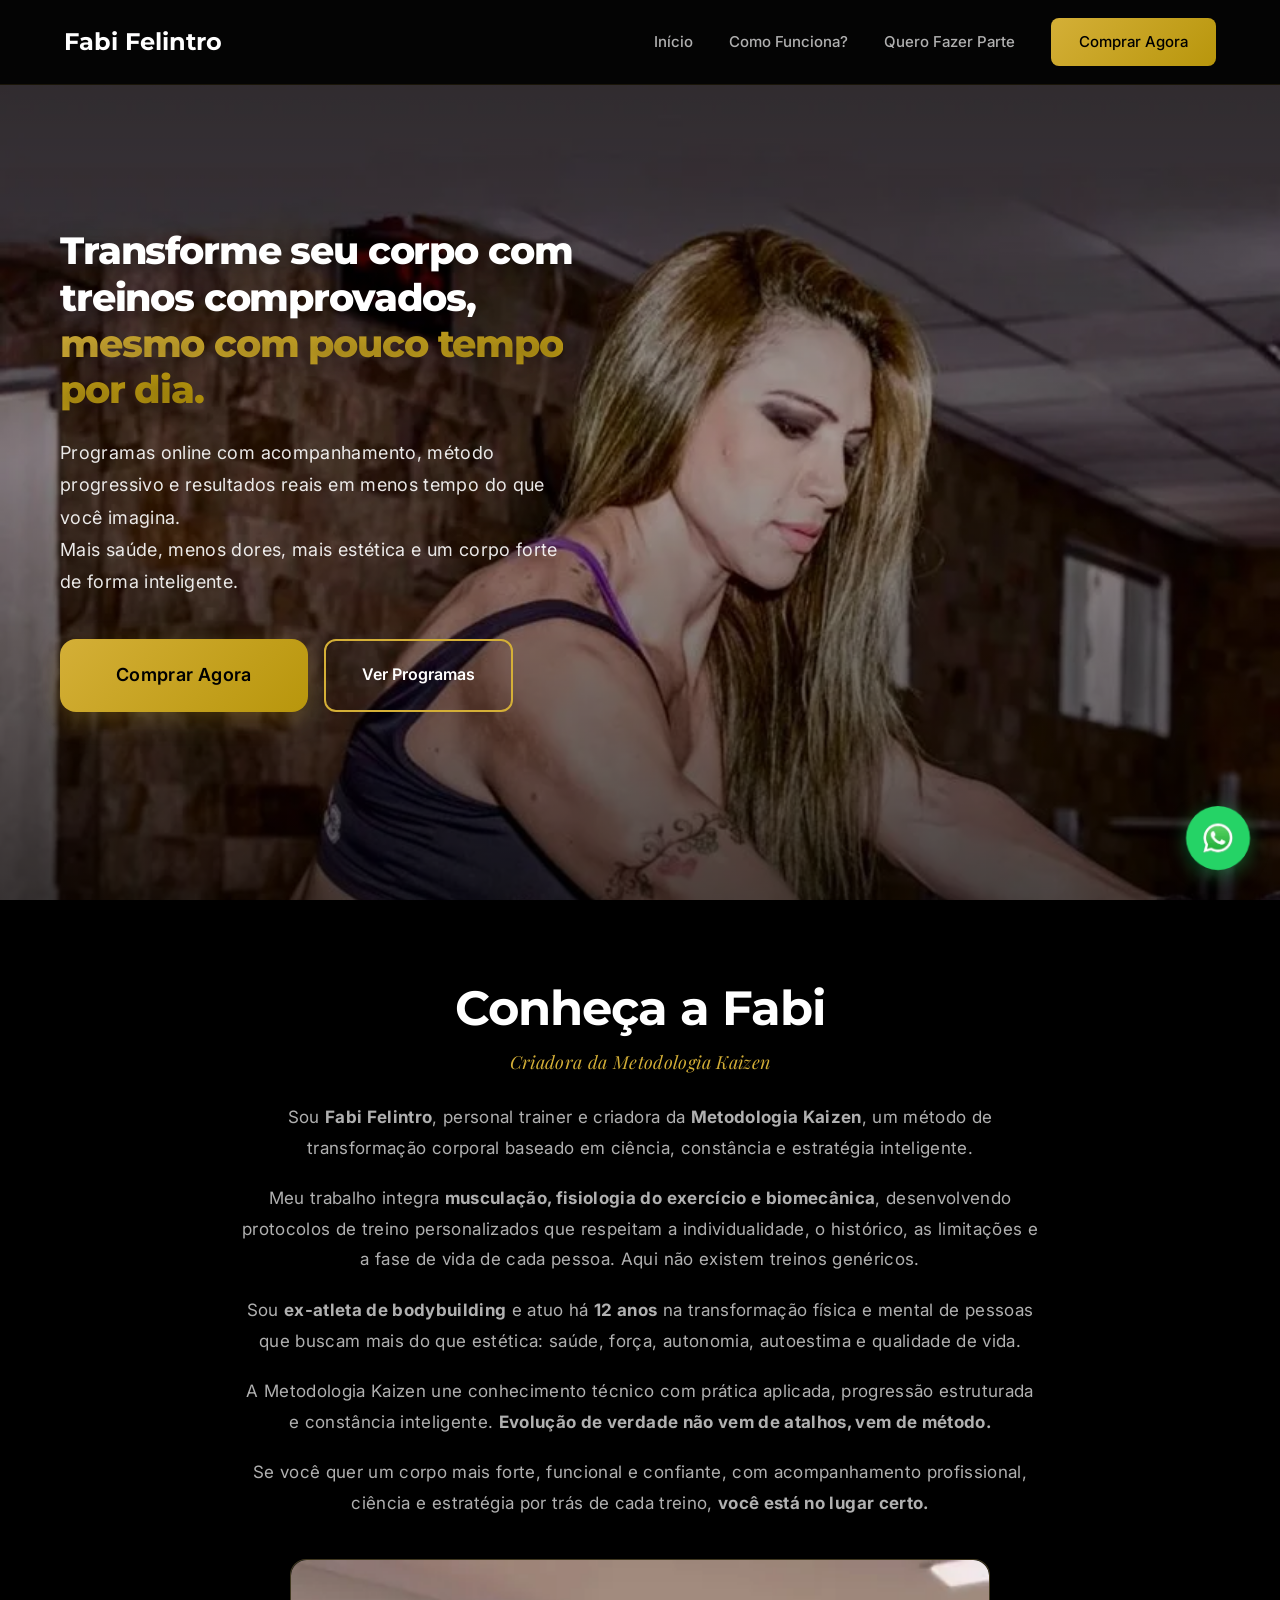
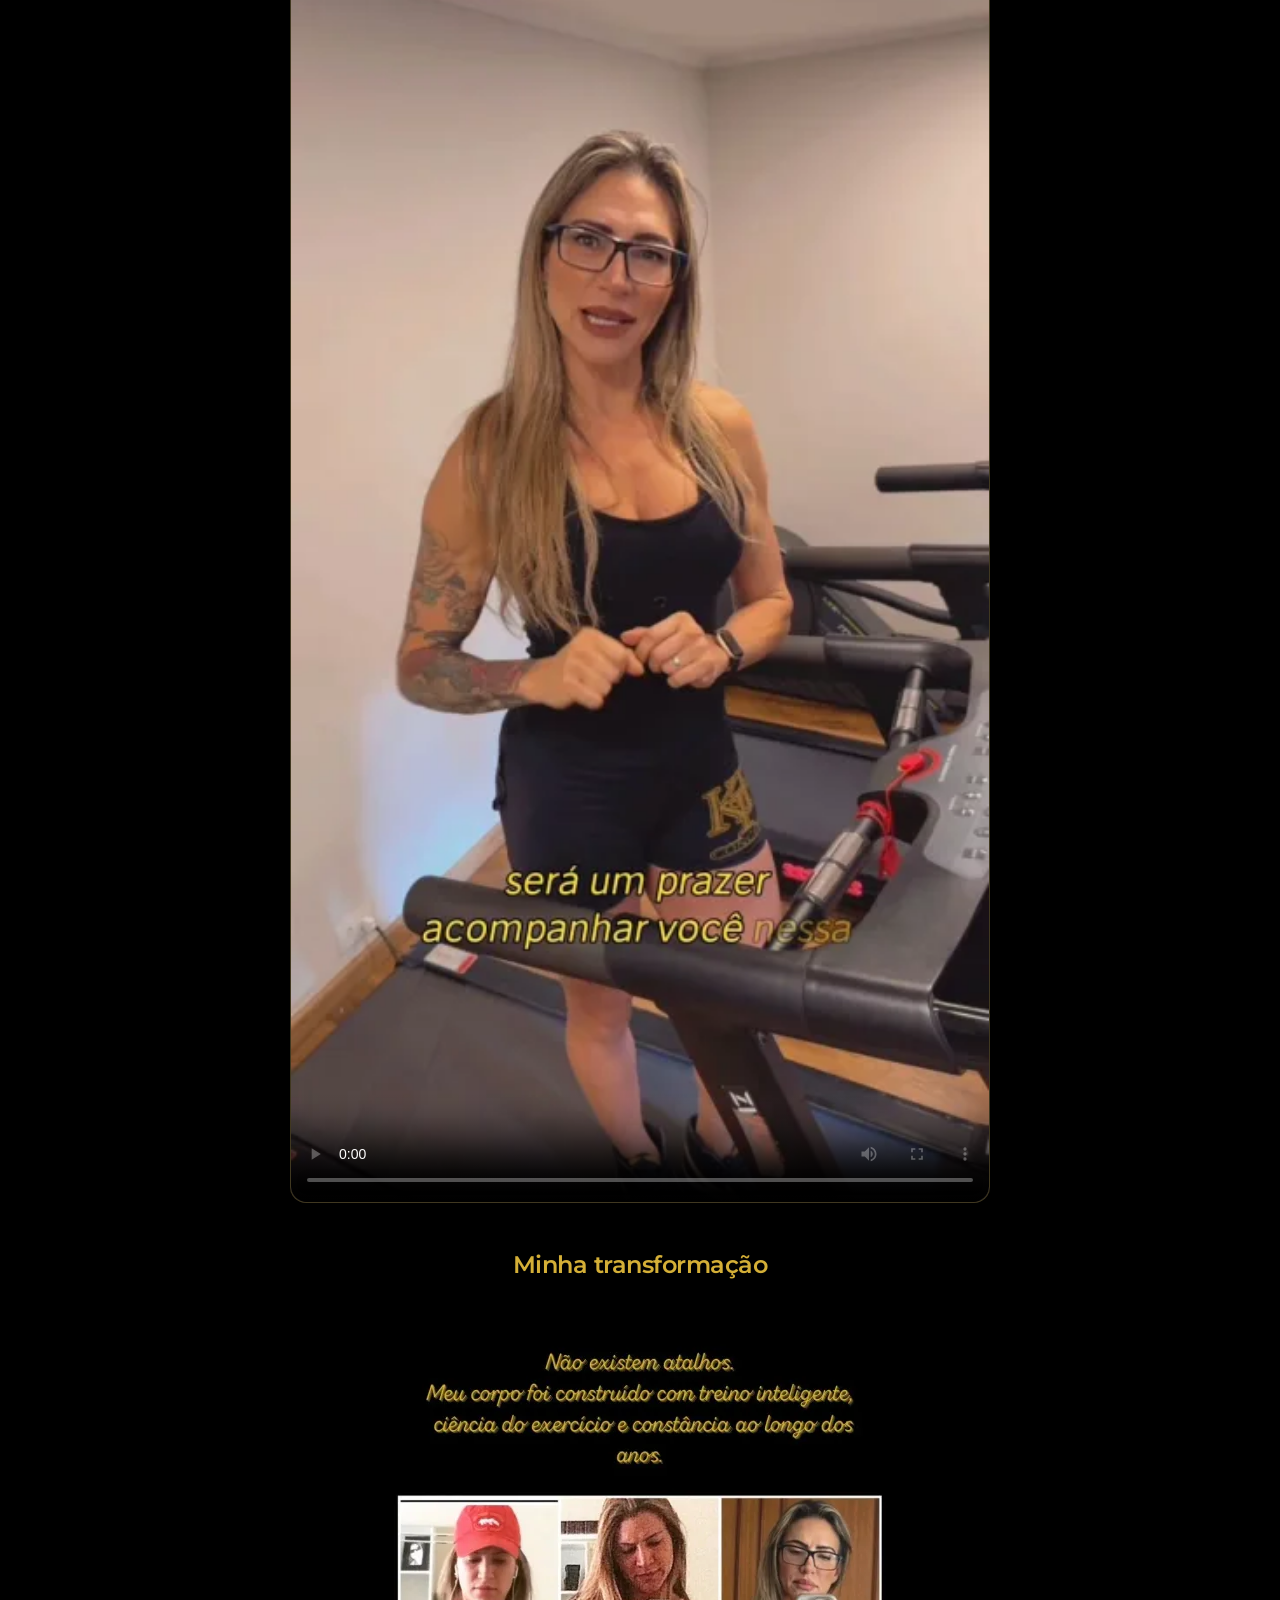
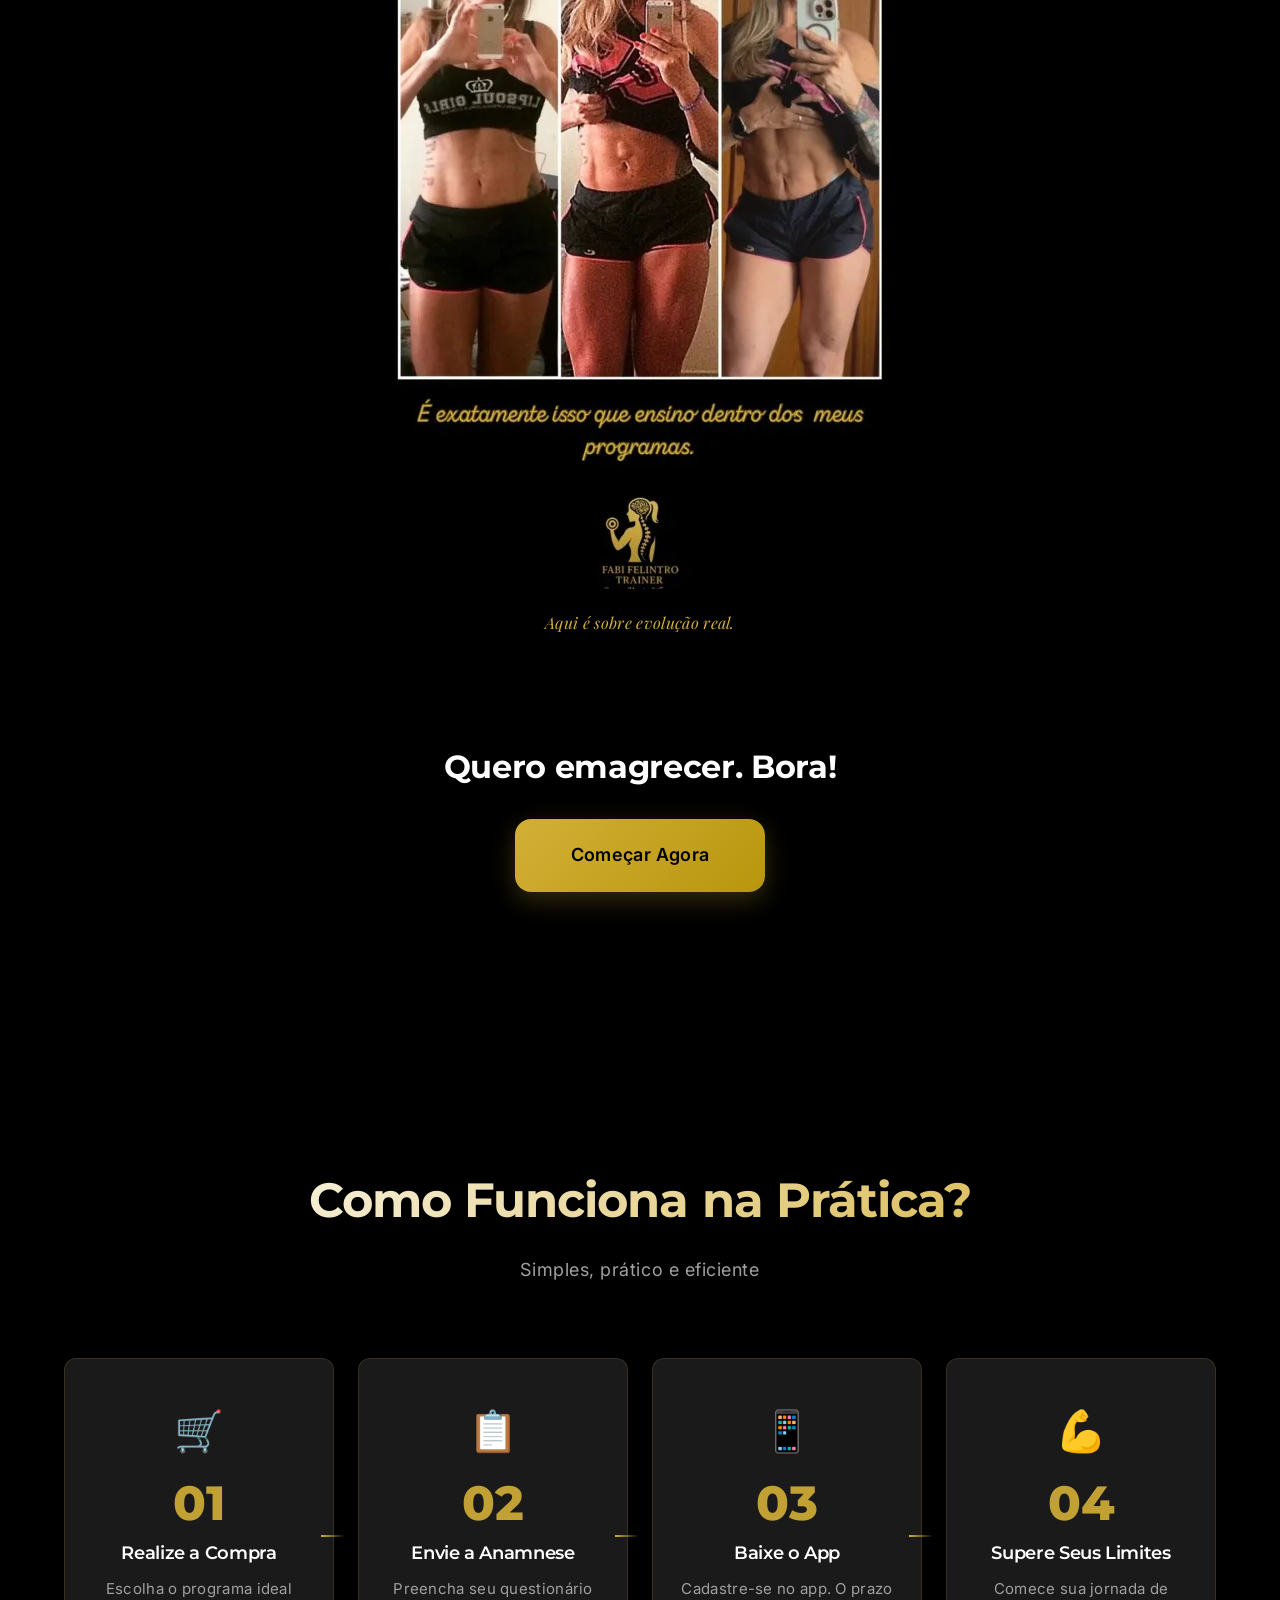
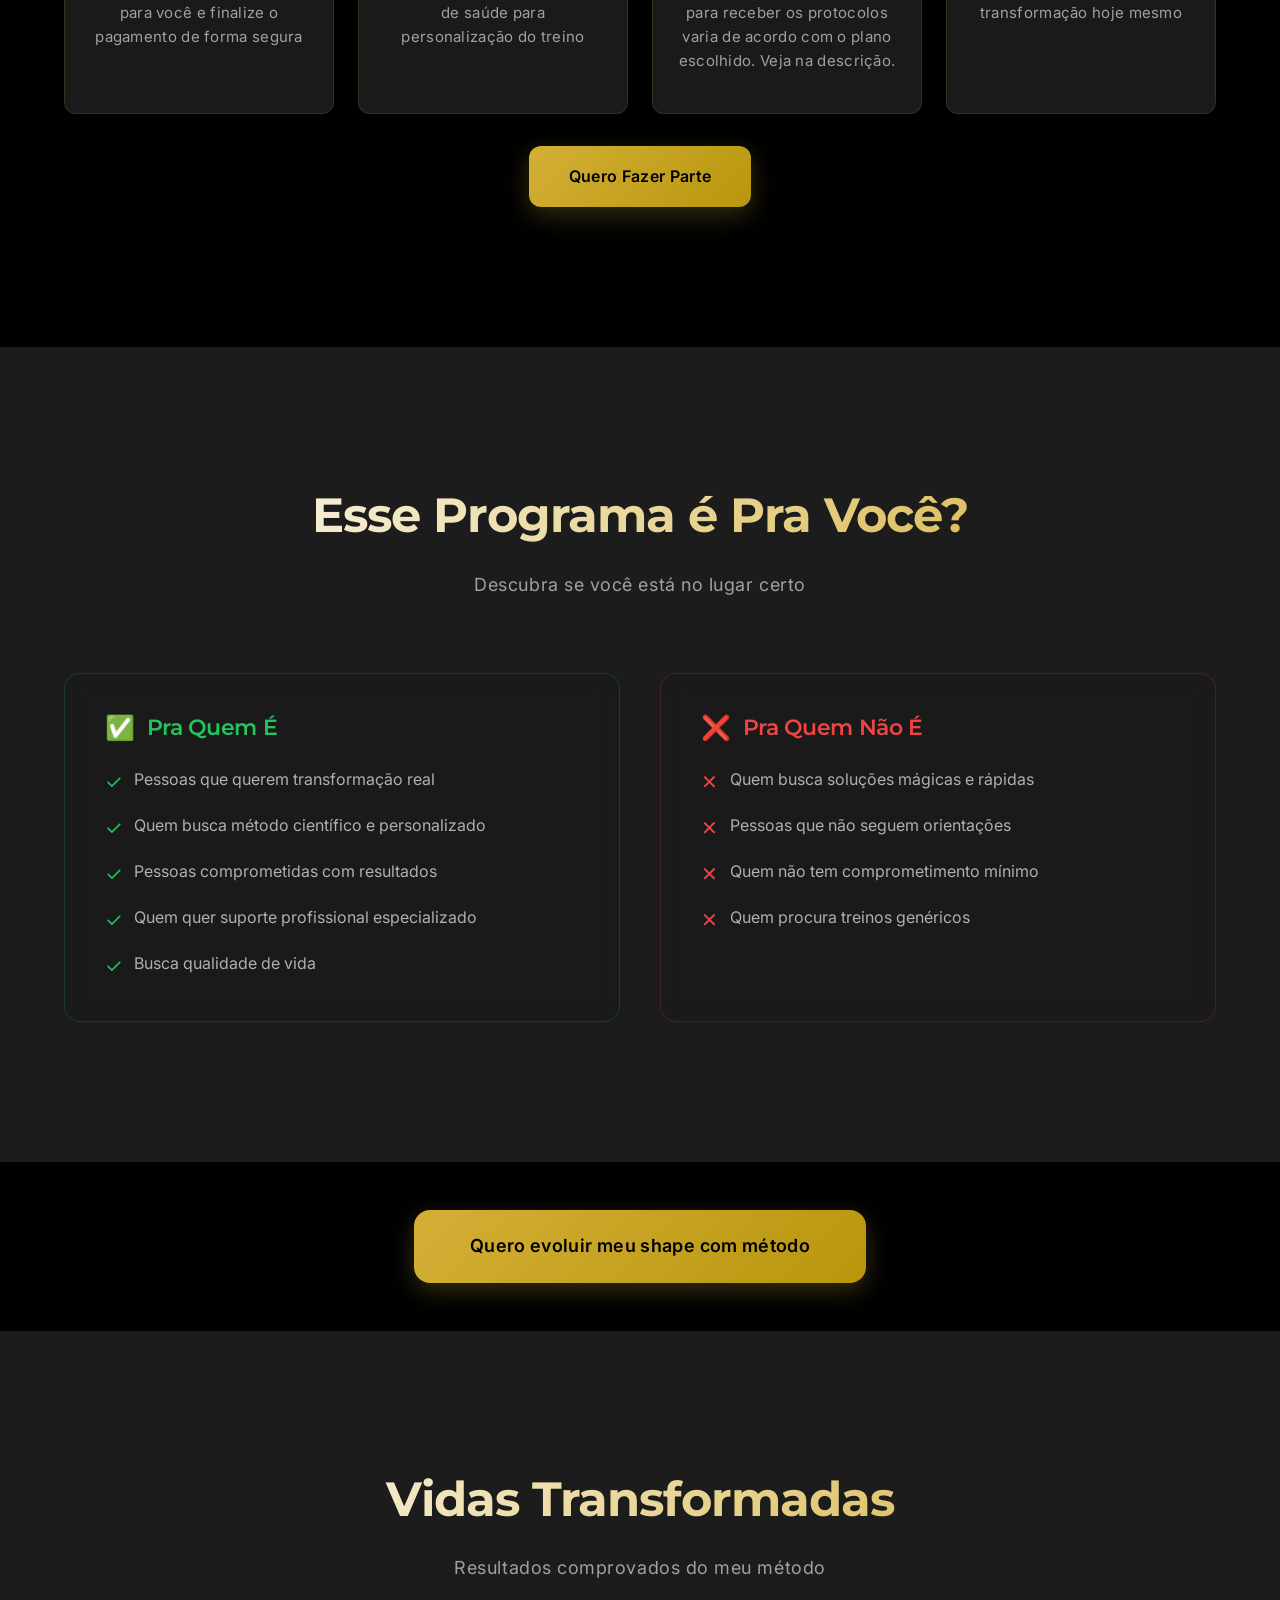
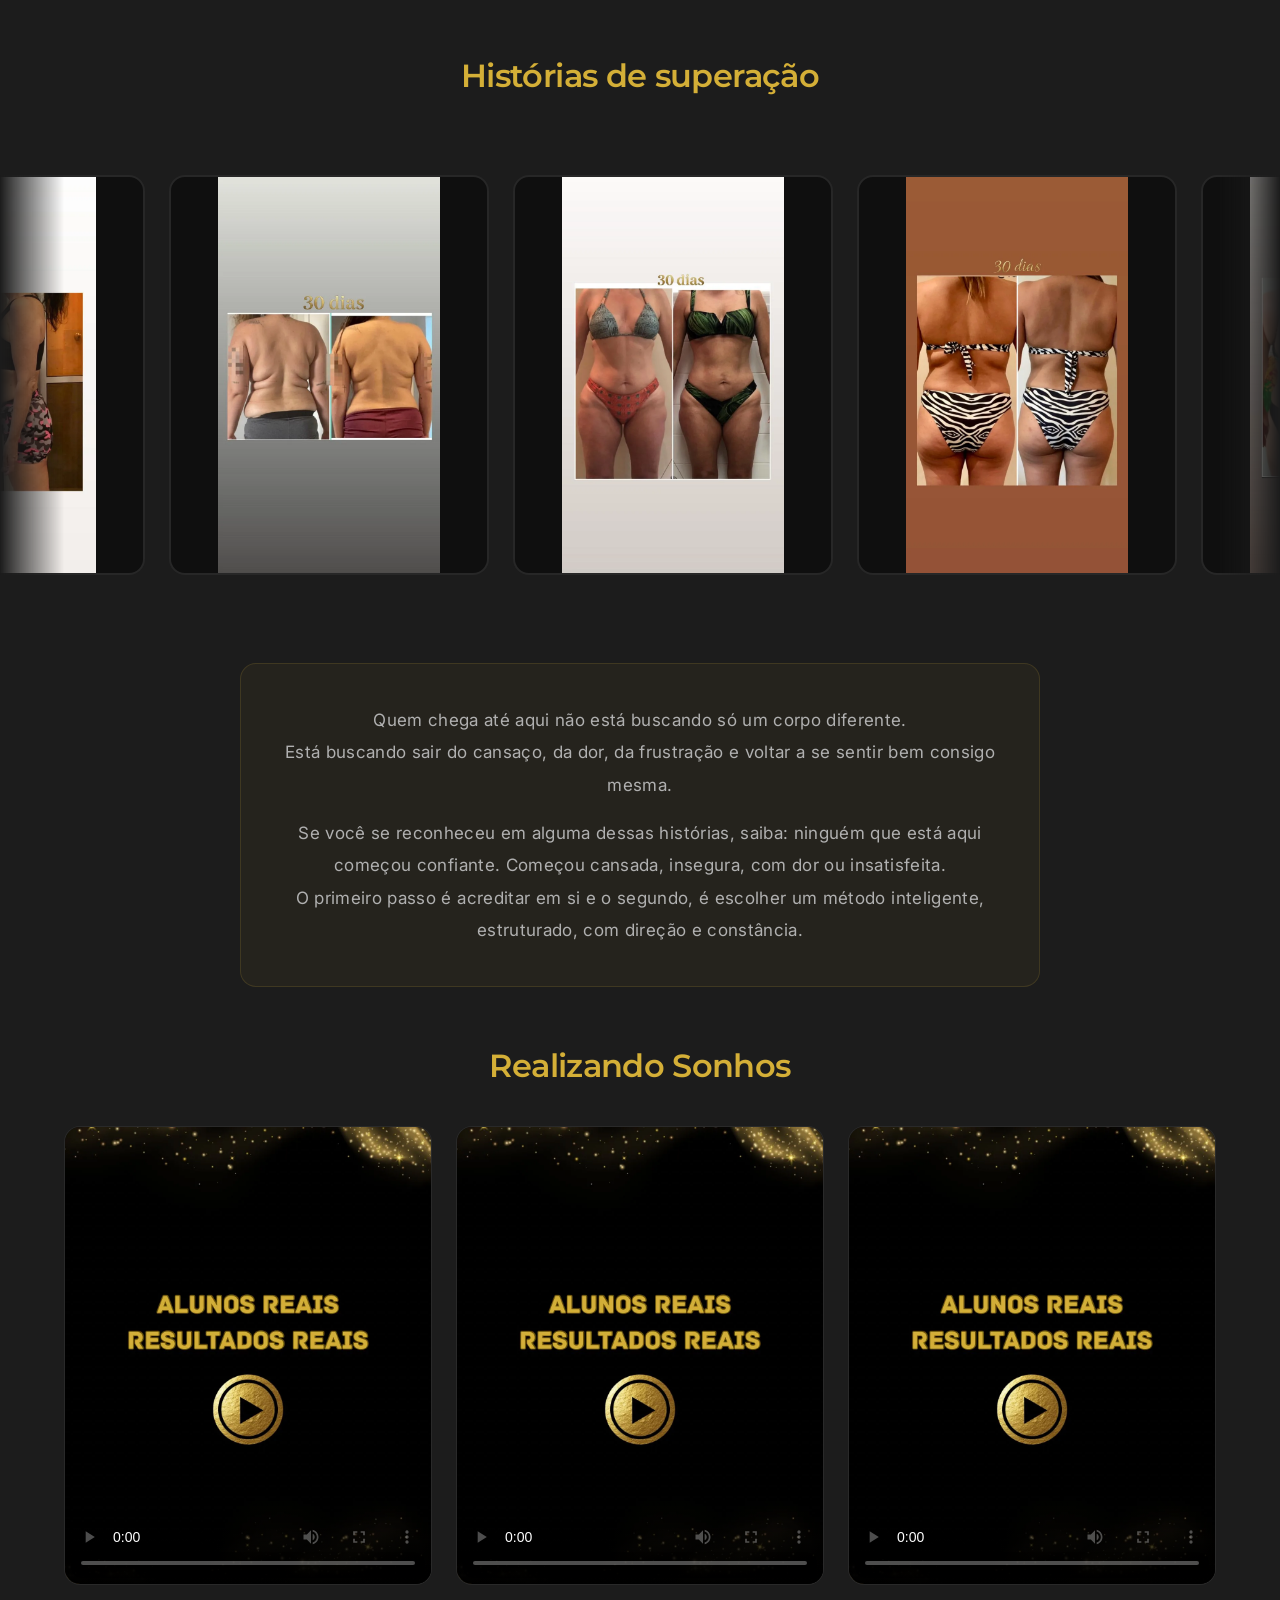
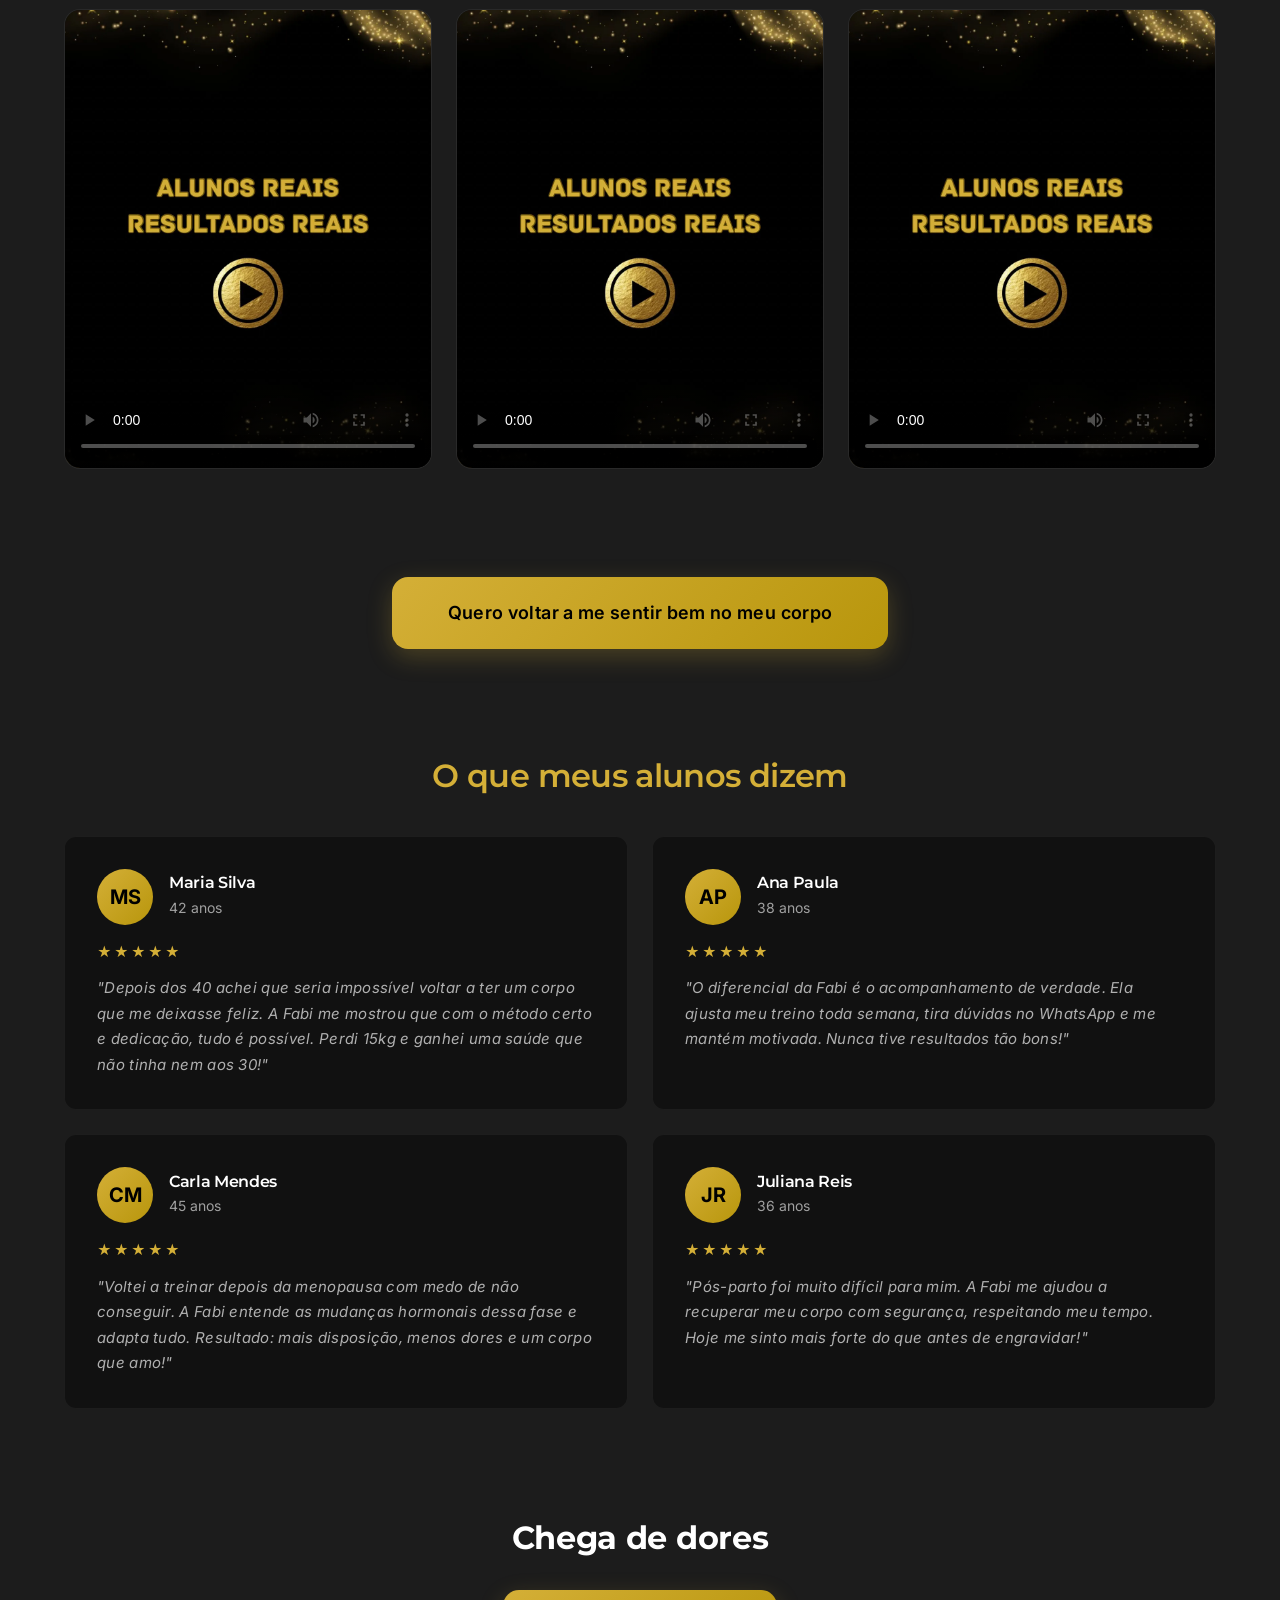
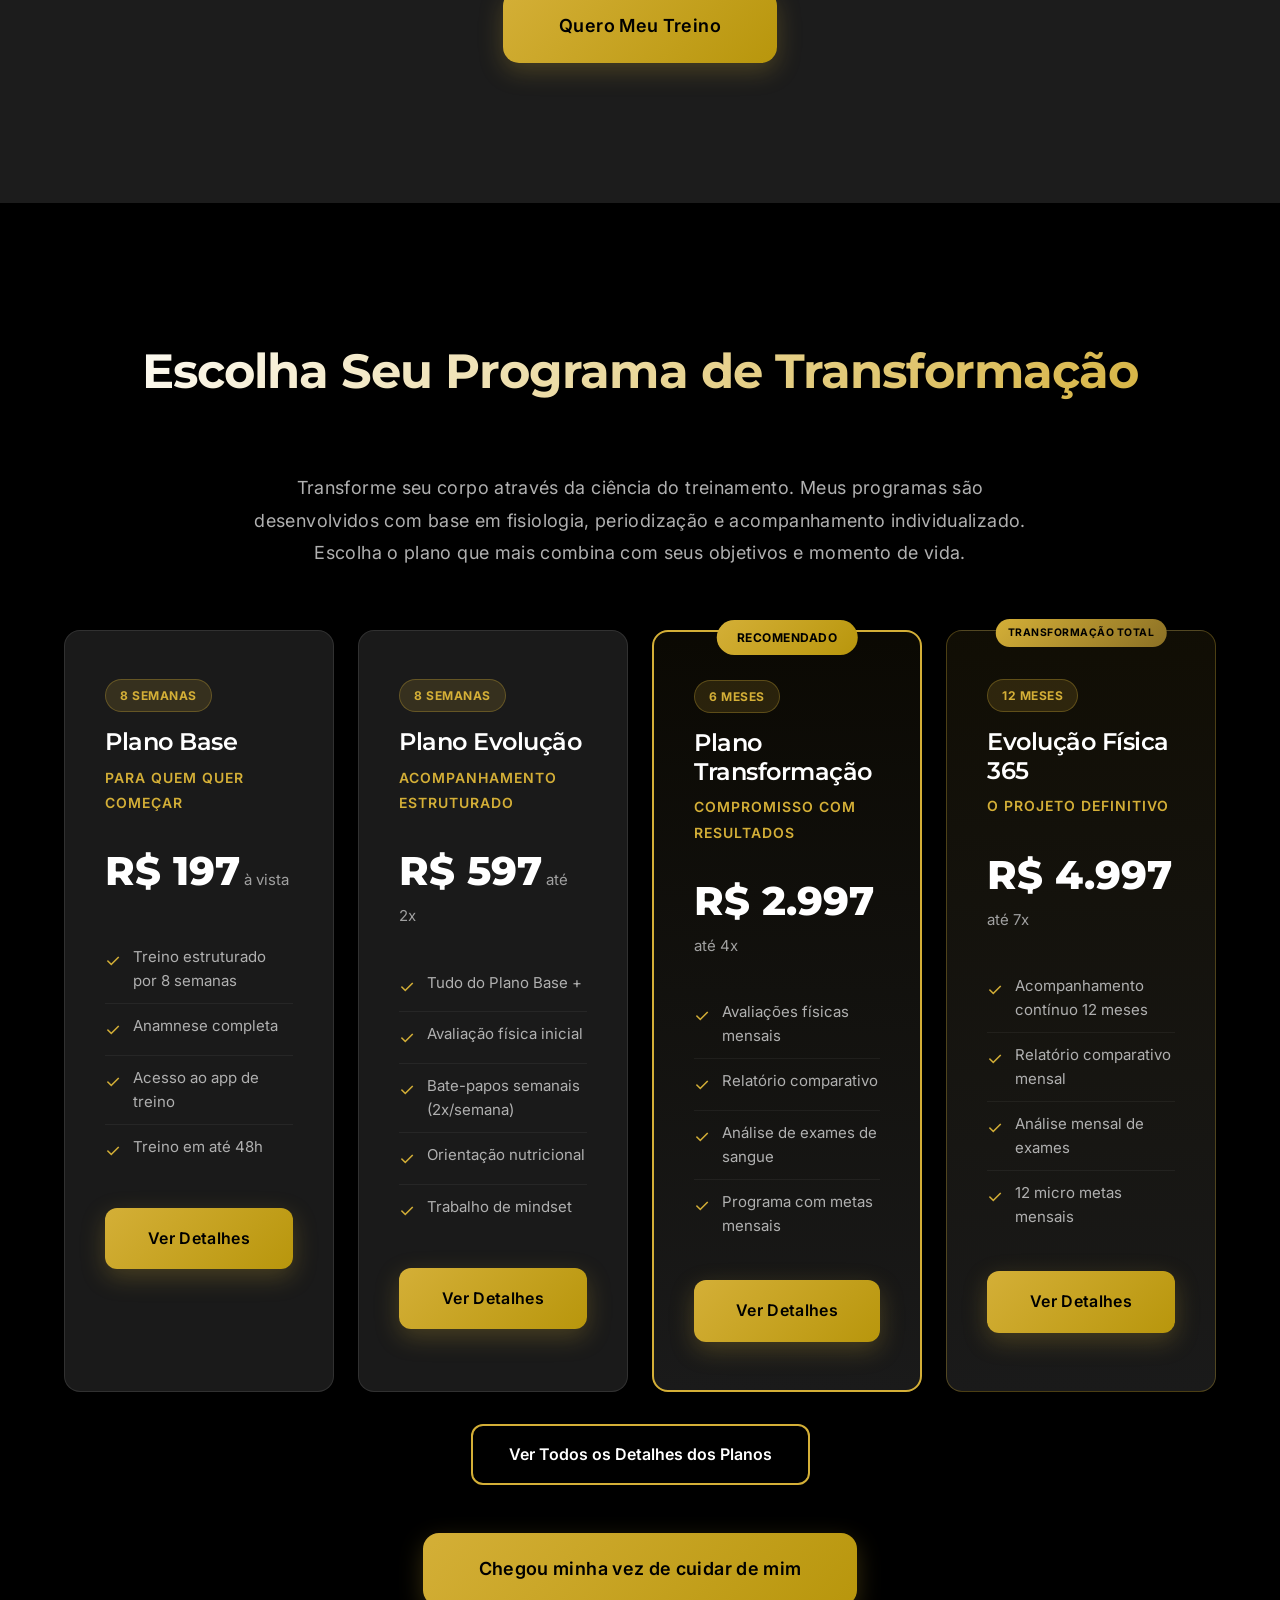
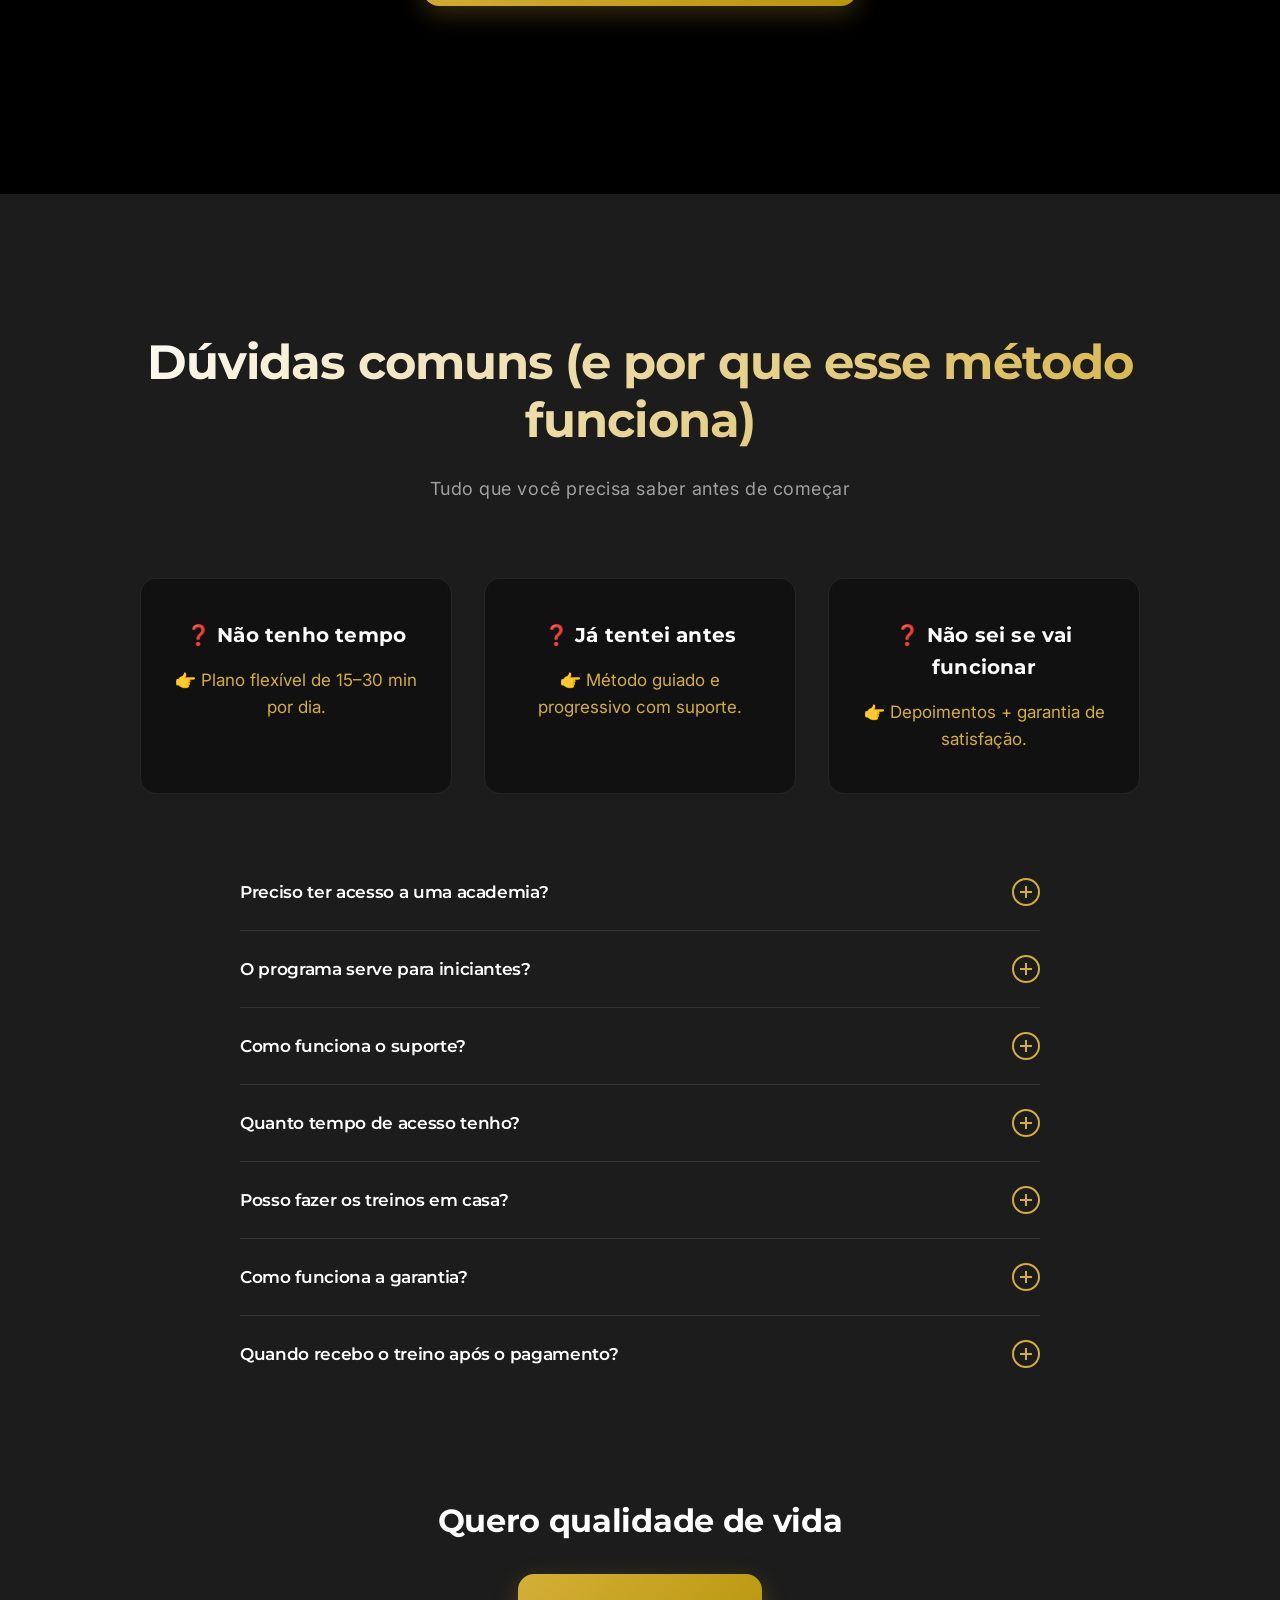
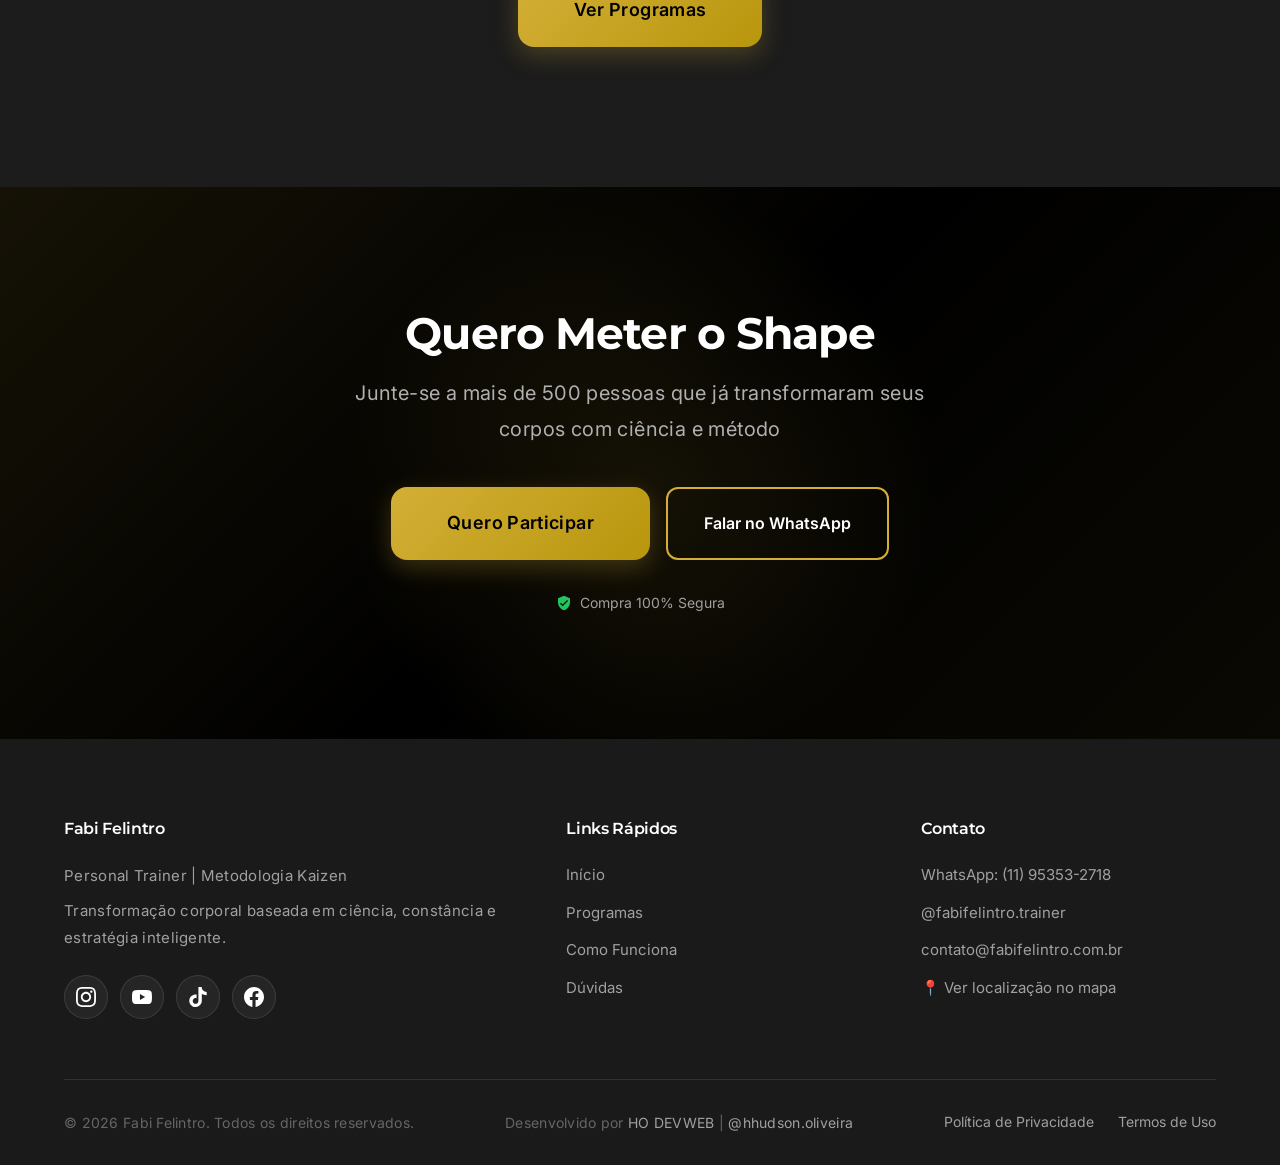
==== index.html @ e20c7758 "Adiciona páginas de Política de Privacidade e Termos de Uso Co-Authored-By: Claude Sonnet 4.6 <norep" ====
<!DOCTYPE html>
<html lang="pt-BR">
<head>
    <meta charset="UTF-8">
    <meta name="viewport" content="width=device-width, initial-scale=1.0">
    <meta name="description" content="Fabi Felintro - Personal Trainer em São Paulo e criadora da Metodologia Kaizen. Programas de treinamento personalizados baseados em ciência, constância e estratégia inteligente. Consultoria online e presencial.">
    <meta name="keywords" content="personal trainer São Paulo, personal trainer Santana, personal trainer Zona Norte SP, treino personalizado SP, Metodologia Kaizen, emagrecimento São Paulo, hipertrofia, musculação, biomecânica, consultoria fitness online, treino para mulheres, treino para homens">
    <meta name="author" content="Fabi Felintro">
    <meta name="robots" content="index, follow">
    <meta name="geo.region" content="BR-SP">
    <meta name="geo.placename" content="São Paulo">
    <link rel="canonical" href="https://hhudsonoliveira.github.io/Fabi-Felintro/">
    <title>Fabi Felintro - Personal Trainer em São Paulo | Treino Personalizado SP</title>

    <!-- Open Graph / Facebook / WhatsApp -->
    <meta property="og:type" content="website">
    <meta property="og:title" content="Fabi Felintro - Personal Trainer em São Paulo">
    <meta property="og:description" content="Programas de treinamento personalizados para quem busca resultado real. Personal Trainer e criadora da Metodologia Kaizen em São Paulo.">
    <meta property="og:image" content="https://hhudsonoliveira.github.io/Fabi-Felintro/img/Nova foto de capa.jpeg">
    <meta property="og:url" content="https://hhudsonoliveira.github.io/Fabi-Felintro/">
    <meta property="og:locale" content="pt_BR">
    <meta property="og:site_name" content="Fabi Felintro - Personal Trainer">

    <!-- Twitter Card -->
    <meta name="twitter:card" content="summary_large_image">
    <meta name="twitter:title" content="Fabi Felintro - Personal Trainer em São Paulo">
    <meta name="twitter:description" content="Programas de treinamento personalizados para quem busca resultado real.">
    <meta name="twitter:image" content="https://hhudsonoliveira.github.io/Fabi-Felintro/img/Nova foto de capa.jpeg">

    <!-- Favicon -->
    <link rel="icon" type="image/png" href="img/favicon.png">

    <!-- Preload imagem hero (LCP) -->
    <link rel="preload" as="image" href="img/Foto de capa hero.webp" fetchpriority="high" type="image/webp">

    <!-- Google Fonts - carregamento não-bloqueante -->
    <link rel="preconnect" href="https://fonts.googleapis.com">
    <link rel="preconnect" href="https://fonts.gstatic.com" crossorigin>
    <link rel="preload" as="style" href="https://fonts.googleapis.com/css2?family=Inter:wght@400;600;700&family=Montserrat:wght@400;600;700;800;900&family=Playfair+Display:ital,wght@0,400;0,700;1,400&display=optional">
    <link rel="stylesheet" href="https://fonts.googleapis.com/css2?family=Inter:wght@400;600;700&family=Montserrat:wght@400;600;700;800;900&family=Playfair+Display:ital,wght@0,400;0,700;1,400&display=optional" media="print" onload="this.media='all'">
    <noscript><link rel="stylesheet" href="https://fonts.googleapis.com/css2?family=Inter:wght@400;600;700&family=Montserrat:wght@400;600;700;800;900&family=Playfair+Display:ital,wght@0,400;0,700;1,400&display=optional"></noscript>
    <!-- CSS crítico inline (above-the-fold) -->
    <style>:root{--primary-black:#000;--secondary-dark:#1a1a1a;--tertiary-dark:#0f0f0f;--card-bg:#111;--accent-gold:#D4AF37;--accent-gold-light:#F4E4C1;--accent-gold-dark:#B8960C;--gold-gradient:linear-gradient(135deg,#D4AF37 0%,#B8960C 100%);--gold-glow:rgba(212,175,55,.25);--text-white:#fff;--text-gray:#A0A0A0;--text-gray-light:#B0B0B0;--text-gray-dark:#666;--success-green:#22C55E;--error-red:#EF4444;--whatsapp-green:#25D366;--font-heading:'Montserrat',sans-serif;--font-body:'Inter',sans-serif;--font-accent:'Playfair Display',serif;--section-padding:140px;--section-padding-mobile:90px;--container-max:1200px;--gap-lg:48px;--gap-md:24px;--gap-sm:16px;--border-radius:12px;--border-radius-lg:16px;--border-radius-full:50px;--shadow-gold:0 8px 24px rgba(212,175,55,.25);--shadow-gold-lg:0 16px 40px rgba(212,175,55,.35);--shadow-dark:0 20px 60px rgba(0,0,0,.5);--transition-fast:.2s ease;--transition-normal:.3s ease;--transition-smooth:.4s cubic-bezier(.16,1,.3,1)}*{margin:0;padding:0;box-sizing:border-box}html{scroll-behavior:smooth}body{font-family:var(--font-body);color:var(--text-gray-light);line-height:1.6;background:var(--primary-black);overflow-x:hidden;-webkit-font-smoothing:antialiased;-moz-osx-font-smoothing:grayscale}img{max-width:100%;height:auto;display:block}a{text-decoration:none;color:inherit;transition:var(--transition-normal)}ul{list-style:none}h1,h2,h3,h4,h5{font-family:var(--font-heading);font-weight:700;line-height:1.2;color:var(--text-white);letter-spacing:-.02em}h1{font-size:clamp(2.5rem,5vw,4rem);font-weight:800;letter-spacing:-.03em}p{font-size:1.0625rem;line-height:1.8;letter-spacing:.02em}.highlight{background:var(--gold-gradient);-webkit-background-clip:text;-webkit-text-fill-color:transparent;background-clip:text}.container{max-width:var(--container-max);margin:0 auto;padding:0 24px}.btn{display:inline-flex;align-items:center;justify-content:center;gap:8px;font-family:var(--font-body);font-weight:600;font-size:1rem;text-decoration:none;border:none;cursor:pointer;transition:var(--transition-smooth);position:relative;overflow:hidden}.btn-primary{padding:18px 40px;background:var(--gold-gradient);color:var(--primary-black);border-radius:var(--border-radius);box-shadow:var(--shadow-gold);letter-spacing:.02em}.btn-primary::before{content:'';position:absolute;top:0;left:-100%;width:100%;height:100%;background:linear-gradient(90deg,transparent,rgba(255,255,255,.3),transparent);transition:left .6s}.btn-primary:hover::before{left:100%}.btn-primary:hover{transform:translateY(-3px);box-shadow:var(--shadow-gold-lg)}.btn-primary.large{padding:22px 56px;font-size:1.125rem;border-radius:var(--border-radius-lg)}.btn-secondary{padding:16px 36px;background:0 0;color:var(--text-white);border:2px solid var(--accent-gold);border-radius:var(--border-radius)}.btn-secondary:hover{background:var(--accent-gold);color:var(--primary-black);transform:translateY(-2px)}.btn-nav{padding:12px 28px;background:var(--gold-gradient);color:var(--primary-black)!important;font-weight:700;border-radius:8px;font-size:.9375rem}.navbar{position:fixed;top:0;left:0;width:100%;background:rgba(0,0,0,.9);backdrop-filter:blur(20px);-webkit-backdrop-filter:blur(20px);border-bottom:1px solid rgba(212,175,55,.1);z-index:1000;transition:var(--transition-normal)}.navbar.scrolled{background:rgba(0,0,0,.98);box-shadow:0 4px 30px rgba(0,0,0,.5);border-bottom-color:rgba(212,175,55,.2)}.navbar nav{display:flex;justify-content:space-between;align-items:center;padding:18px 0}.logo{font-family:var(--font-heading);font-size:1.5rem;font-weight:700;color:var(--text-white)}.nav-menu{display:flex;gap:36px;align-items:center}.nav-menu a{color:var(--text-gray-light);font-weight:500;font-size:.9375rem;position:relative}.menu-toggle{display:none;flex-direction:column;gap:5px;background:0 0;border:none;cursor:pointer;padding:8px;z-index:1001}.menu-toggle span{width:24px;height:2px;background:var(--text-white);border-radius:2px;transition:var(--transition-normal)}.hero{min-height:100vh;display:flex;align-items:center;justify-content:flex-start;position:relative;background:url('../img/Foto de capa hero.webp') center 10%/cover no-repeat;background-attachment:scroll}.hero-overlay{position:absolute;top:0;left:0;width:100%;height:100%;background:linear-gradient(to bottom,rgba(0,0,0,.6) 0,rgba(0,0,0,.35) 50%,rgba(0,0,0,.7) 100%);z-index:1}.hero .hero-content{position:relative;z-index:2;text-align:left;max-width:600px;padding:80px 24px 40px 60px;margin:0}.hero h1{color:var(--text-white);font-size:clamp(1.75rem,3vw,2.5rem);margin-bottom:1.5rem;text-shadow:0 4px 20px rgba(0,0,0,.3);overflow-wrap:break-word}.hero p{color:rgba(255,255,255,.9);font-size:1.125rem;margin-bottom:2.5rem;font-weight:400;overflow-wrap:break-word}.hero-buttons{display:flex;gap:16px;justify-content:flex-start;flex-wrap:wrap}.whatsapp-float{position:fixed;bottom:30px;right:30px;width:64px;height:64px;background:var(--whatsapp-green);border-radius:50%;display:flex;align-items:center;justify-content:center;box-shadow:0 4px 20px rgba(37,211,102,.4);z-index:999;transition:var(--transition-smooth);animation:whatsappPulse 2s ease-in-out infinite;will-change:transform}.whatsapp-float img{width:34px;height:34px;object-fit:contain}@keyframes whatsappPulse{0%,100%{transform:scale(1)}50%{transform:scale(1.08)}}@keyframes slideUp{from{opacity:0;transform:translateY(50px)}to{opacity:1;transform:translateY(0)}}@keyframes fadeIn{from{opacity:0}to{opacity:1}}.animate-slide-up{animation:slideUp .8s cubic-bezier(.16,1,.3,1) forwards}.animate-slide-up.delay-1{animation-delay:.15s}.animate-slide-up.delay-2{animation-delay:.3s}.animate-slide-up.delay-3{animation-delay:.45s}.animate-fade-in{animation:fadeIn .8s ease forwards}@media (max-width:768px){:root{--section-padding:90px}.nav-menu{position:fixed;top:0;left:-100%;width:100%;height:100vh;background:rgba(0,0,0,.98);flex-direction:column;justify-content:center;gap:24px;transition:left .4s ease;padding:24px}.nav-menu.active{left:0}.nav-menu a{font-size:1.25rem}.nav-menu .btn-nav{width:100%;text-align:center;padding:16px}.menu-toggle{display:flex}.menu-toggle.active span:first-child{transform:rotate(45deg) translate(5px,5px)}.menu-toggle.active span:nth-child(2){opacity:0}.menu-toggle.active span:nth-child(3){transform:rotate(-45deg) translate(7px,-6px)}.hero{background-attachment:scroll;justify-content:center;background-position:center top}.hero .hero-content{text-align:center;padding:80px 16px 40px;max-width:100%}.hero h1{font-size:clamp(1.5rem,5vw,1.75rem);line-height:1.35;margin-bottom:1rem}.hero p{font-size:.9375rem;margin-bottom:1.5rem;line-height:1.6}.hero-buttons{flex-direction:column;align-items:center}.hero-buttons .btn{width:100%}.whatsapp-float{width:56px;height:56px;bottom:20px;right:20px}.whatsapp-float img{width:30px;height:30px}}</style>

    <!-- CSS completo não-bloqueante -->
    <link rel="preload" href="css/style.css" as="style" onload="this.onload=null;this.rel='stylesheet'">
    <noscript><link rel="stylesheet" href="css/style.css"></noscript>

    <!-- JSON-LD Structured Data - SEO Local -->
    <script type="application/ld+json">
    {
        "@context": "https://schema.org",
        "@type": "LocalBusiness",
        "name": "Fabi Felintro - Personal Trainer",
        "description": "Personal Trainer e criadora da Metodologia Kaizen em São Paulo. Programas de treinamento personalizados baseados em ciência, constância e estratégia inteligente.",
        "url": "https://hhudsonoliveira.github.io/Fabi-Felintro/",
        "telephone": "+5511953532718",
        "image": "https://hhudsonoliveira.github.io/Fabi-Felintro/img/Nova foto de capa.jpeg",
        "priceRange": "R$ 197 - R$ 4.997",
        "address": {
            "@type": "PostalAddress",
            "addressLocality": "São Paulo",
            "addressRegion": "SP",
            "postalCode": "02006-004",
            "addressCountry": "BR",
            "streetAddress": "Santana"
        },
        "geo": {
            "@type": "GeoCoordinates",
            "latitude": "-23.5017",
            "longitude": "-46.6253"
        },
        "areaServed": [
            {
                "@type": "City",
                "name": "São Paulo"
            },
            {
                "@type": "State",
                "name": "São Paulo"
            }
        ],
        "sameAs": [
            "https://www.instagram.com/fabifelintro.trainer",
            "https://youtube.com/@fabifelintrotrainer369",
            "https://www.tiktok.com/@fabifelintrotrainer",
            "https://www.facebook.com/share/17vE7TxXnZ/"
        ],
        "openingHoursSpecification": {
            "@type": "OpeningHoursSpecification",
            "dayOfWeek": ["Monday", "Tuesday", "Wednesday", "Thursday", "Friday", "Saturday"],
            "opens": "06:00",
            "closes": "21:00"
        }
    }
    </script>
    <script type="application/ld+json">
    {
        "@context": "https://schema.org",
        "@type": "Person",
        "name": "Fabi Felintro",
        "jobTitle": "Personal Trainer - Criadora da Metodologia Kaizen",
        "url": "https://hhudsonoliveira.github.io/Fabi-Felintro/",
        "image": "https://hhudsonoliveira.github.io/Fabi-Felintro/img/perfil.jpg",
        "telephone": "+5511953532718",
        "address": {
            "@type": "PostalAddress",
            "addressLocality": "São Paulo",
            "addressRegion": "SP",
            "postalCode": "02006-004",
            "addressCountry": "BR",
            "streetAddress": "Santana"
        },
        "sameAs": [
            "https://www.instagram.com/fabifelintro.trainer",
            "https://youtube.com/@fabifelintrotrainer369",
            "https://www.tiktok.com/@fabifelintrotrainer"
        ],
        "knowsAbout": ["Treinamento Personalizado", "Metodologia Kaizen", "Musculação", "Fisiologia do Exercício", "Biomecânica", "Emagrecimento", "Hipertrofia"]
    }
    </script>
    <script type="application/ld+json">
    {
        "@context": "https://schema.org",
        "@type": "Service",
        "name": "Programas de Treinamento Personalizado",
        "provider": {
            "@type": "Person",
            "name": "Fabi Felintro"
        },
        "areaServed": {
            "@type": "City",
            "name": "São Paulo"
        },
        "serviceType": "Personal Training",
        "description": "Programas de treinamento personalizado com acompanhamento profissional. Planos de 8 semanas a 12 meses.",
        "offers": [
            {
                "@type": "Offer",
                "name": "Plano Base",
                "price": "197",
                "priceCurrency": "BRL",
                "description": "Treino estruturado por 8 semanas"
            },
            {
                "@type": "Offer",
                "name": "Plano Evolução",
                "price": "597",
                "priceCurrency": "BRL",
                "description": "Consultoria online com acompanhamento por 8 semanas"
            },
            {
                "@type": "Offer",
                "name": "Plano Transformação",
                "price": "2997",
                "priceCurrency": "BRL",
                "description": "Programa completo de 6 meses com avaliações mensais"
            },
            {
                "@type": "Offer",
                "name": "Evolução Física 365",
                "price": "4997",
                "priceCurrency": "BRL",
                "description": "Acompanhamento contínuo por 12 meses"
            }
        ]
    }
    </script>
</head>
<body>

    <!-- WhatsApp Floating Button -->
    <a href="https://wa.me/5511953532718?text=Olá! Vim pelo site e quero saber mais sobre os programas" class="whatsapp-float" target="_blank" rel="noopener" aria-label="Falar no WhatsApp">
        <img src="img/icons/whatsapp.webp" alt="WhatsApp" width="32" height="32">
    </a>

    <!-- Header/Navbar -->
    <header id="header" class="navbar">
        <div class="container">
            <nav>
                <a href="#" class="logo">Fabi Felintro</a>

                <button class="menu-toggle" aria-label="Abrir menu" aria-expanded="false">
                    <span></span>
                    <span></span>
                    <span></span>
                </button>

                <ul class="nav-menu">
                    <li><a href="#hero">Início</a></li>
                    <li><a href="#como-funciona">Como Funciona?</a></li>
                    <li><a href="#planos">Quero Fazer Parte</a></li>
                    <li><a href="planos.html" class="btn btn-nav">Comprar Agora</a></li>
                </ul>
            </nav>
        </div>
    </header>

    <!-- Hero Section -->
    <section class="hero" id="hero">
        <div class="hero-overlay"></div>
        <div class="container hero-content">
            <h1 class="animate-slide-up">Transforme seu corpo com treinos comprovados, <span class="highlight">mesmo com pouco tempo por dia.</span></h1>
            <p class="animate-slide-up delay-1">Programas online com acompanhamento, método progressivo e resultados reais em menos tempo do que você imagina.<br>Mais saúde, menos dores, mais estética e um corpo forte de forma inteligente.</p>
            <div class="hero-buttons animate-slide-up delay-2">
                <a href="planos.html" class="btn btn-primary large">Comprar Agora</a>
                <a href="#como-funciona" class="btn btn-secondary">Ver Programas</a>
            </div>
        </div>
    </section>

    <!-- Saiba Mais / Video Section -->
    <section class="saiba-mais section" id="saiba-mais">
        <div class="container">

            <!-- 1. Texto primeiro -->
            <div class="saiba-mais-content reveal">
                <h2>Conheça a Fabi</h2>
                <p class="subtitle">Criadora da Metodologia Kaizen</p>

                <p>Sou <strong>Fabi Felintro</strong>, personal trainer e criadora da <strong>Metodologia Kaizen</strong>, um método de transformação corporal baseado em ciência, constância e estratégia inteligente.</p>

                <p>Meu trabalho integra <strong>musculação, fisiologia do exercício e biomecânica</strong>, desenvolvendo protocolos de treino personalizados que respeitam a individualidade, o histórico, as limitações e a fase de vida de cada pessoa. Aqui não existem treinos genéricos.</p>

                <p>Sou <strong>ex-atleta de bodybuilding</strong> e atuo há <strong>12 anos</strong> na transformação física e mental de pessoas que buscam mais do que estética: saúde, força, autonomia, autoestima e qualidade de vida.</p>

                <p>A Metodologia Kaizen une conhecimento técnico com prática aplicada, progressão estruturada e constância inteligente. <strong>Evolução de verdade não vem de atalhos, vem de método.</strong></p>

                <p>Se você quer um corpo mais forte, funcional e confiante, com acompanhamento profissional, ciência e estratégia por trás de cada treino, <strong>você está no lugar certo.</strong></p>
            </div>

            <!-- 2. Vídeo de apresentação -->
            <div class="video-container reveal" style="max-width: 700px; margin: 40px auto;">
                <video controls preload="metadata" poster="video/Capa para video.webp" aria-label="Apresentação de Fabi Felintro - Personal Trainer e criadora da Metodologia Kaizen" width="700" height="394">
                    <source src="video/Video para site.mp4" type="video/mp4">
                    Seu navegador não suporta vídeo.
                </video>
            </div>

            <!-- 3. Minha transformação (antes e depois) -->
            <div class="minha-transformacao reveal">
                <h3>Minha transformação</h3>
                <img srcset="img/Antes e depois Fabi-sm.webp 400w, img/Antes e depois Fabi.webp 500w" sizes="(max-width: 768px) 380px, 500px" src="img/Antes e depois Fabi.webp" alt="Antes e depois - Transformação da Fabi Felintro" style="width: 100%; max-width: 500px; border-radius: 16px; margin: 20px auto; display: block;" width="500" height="667" loading="lazy">
                <p class="subtitle"><em>Aqui é sobre evolução real.</em></p>
            </div>

            <!-- CTA após vídeo -->
            <div class="cta-inline">
                <p class="cta-inline-title">Quero emagrecer. Bora!</p>
                <a href="planos.html" class="btn btn-primary large">Começar Agora</a>
            </div>
        </div>
    </section>

    <!-- Como Funciona Section -->
    <section class="como-funciona section" id="como-funciona">
        <div class="container">
            <div class="section-header">
                <h2>Como Funciona na Prática?</h2>
                <p class="section-subtitle">Simples, prático e eficiente</p>
            </div>

            <div class="passos-grid">
                <div class="passo-card reveal">
                    <div class="passo-icon">🛒</div>
                    <div class="passo-numero">01</div>
                    <h3>Realize a Compra</h3>
                    <p>Escolha o programa ideal para você e finalize o pagamento de forma segura</p>
                </div>

                <div class="passo-card reveal">
                    <div class="passo-icon">📋</div>
                    <div class="passo-numero">02</div>
                    <h3>Envie a Anamnese</h3>
                    <p>Preencha seu questionário de saúde para personalização do treino</p>
                </div>

                <div class="passo-card reveal">
                    <div class="passo-icon">📱</div>
                    <div class="passo-numero">03</div>
                    <h3>Baixe o App</h3>
                    <p>Cadastre-se no app. O prazo para receber os protocolos varia de acordo com o plano escolhido. Veja na descrição.</p>
                </div>

                <div class="passo-card reveal">
                    <div class="passo-icon">💪</div>
                    <div class="passo-numero">04</div>
                    <h3>Supere Seus Limites</h3>
                    <p>Comece sua jornada de transformação hoje mesmo</p>
                </div>
            </div>

            <div class="text-center mt-4">
                <a href="planos.html" class="btn btn-primary">Quero Fazer Parte</a>
            </div>
        </div>
    </section>

    <!-- Pra Quem É / Não É Section -->
    <section class="pra-quem section" id="pra-quem">
        <div class="container">
            <div class="section-header">
                <h2>Esse Programa é Pra Você?</h2>
                <p class="section-subtitle">Descubra se você está no lugar certo</p>
            </div>

            <div class="pra-quem-grid">
                <!-- Pra Quem É -->
                <div class="pra-quem-card is-for reveal">
                    <h3><span class="icon">✅</span> Pra Quem É</h3>
                    <ul class="pra-quem-list">
                        <li><span class="check">✓</span> Pessoas que querem transformação real</li>
                        <li><span class="check">✓</span> Quem busca método científico e personalizado</li>
                        <li><span class="check">✓</span> Pessoas comprometidas com resultados</li>
                        <li><span class="check">✓</span> Quem quer suporte profissional especializado</li>
                        <li><span class="check">✓</span> Busca qualidade de vida</li>
                    </ul>
                </div>

                <!-- Pra Quem Não É -->
                <div class="pra-quem-card is-not reveal">
                    <h3><span class="icon">❌</span> Pra Quem Não É</h3>
                    <ul class="pra-quem-list">
                        <li><span class="x">✕</span> Quem busca soluções mágicas e rápidas</li>
                        <li><span class="x">✕</span> Pessoas que não seguem orientações</li>
                        <li><span class="x">✕</span> Quem não tem comprometimento mínimo</li>
                        <li><span class="x">✕</span> Quem procura treinos genéricos</li>
                    </ul>
                </div>
            </div>
        </div>
    </section>

    <!-- CTA após Pra Quem -->
    <div class="cta-entre-secoes">
        <a href="planos.html" class="btn btn-primary large">Quero evoluir meu shape com método</a>
    </div>

    <!-- Resultados / Prova Social Section -->
    <section class="resultados section" id="resultados">
        <div class="container">
            <div class="section-header">
                <h2>Vidas Transformadas</h2>
                <p class="section-subtitle">Resultados comprovados do meu método</p>
            </div>
        </div>

            <!-- Carrossel Infinito de Antes e Depois -->
            <h3 class="depoimentos-titulo">Histórias de superação</h3>
            <div class="carrossel-wrapper">
                <div class="carrossel-track">
                    <div class="carrossel-item"><img srcset="img/Nova foto antes e depois 1-sm.webp 200w, img/Nova foto antes e depois 1.webp 720w" sizes="(max-width:768px) 160px, 300px" src="img/Nova foto antes e depois 1.webp" alt="Resultado antes e depois - treino personalizado Fabi Felintro São Paulo" loading="lazy" width="300" height="400"></div>
                    <div class="carrossel-item"><img srcset="img/Nova foto antes e depois 2-sm.webp 200w, img/Nova foto antes e depois 2.webp 720w" sizes="(max-width:768px) 160px, 300px" src="img/Nova foto antes e depois 2.webp" alt="Transformação corporal com personal trainer em São Paulo" loading="lazy" width="300" height="400"></div>
                    <div class="carrossel-item"><img srcset="img/Nova foto antes e depois 3-sm.webp 200w, img/Nova foto antes e depois 3.webp 720w" sizes="(max-width:768px) 160px, 300px" src="img/Nova foto antes e depois 3.webp" alt="Antes e depois - emagrecimento com acompanhamento profissional SP" loading="lazy" width="300" height="400"></div>
                    <div class="carrossel-item"><img srcset="img/Nova foto antes e depois 4-sm.webp 200w, img/Nova foto antes e depois 4.webp 720w" sizes="(max-width:768px) 160px, 300px" src="img/Nova foto antes e depois 4.webp" alt="Resultado de aluno - personal trainer Fabi Felintro" loading="lazy" width="300" height="400"></div>
                    <div class="carrossel-item"><img srcset="img/Nova foto antes e depois 5-sm.webp 200w, img/Nova foto antes e depois 5.webp 720w" sizes="(max-width:768px) 160px, 300px" src="img/Nova foto antes e depois 5.webp" alt="Transformação física com treino personalizado São Paulo" loading="lazy" width="300" height="400"></div>
                    <div class="carrossel-item"><img srcset="img/Nova foto antes e depois 6-sm.webp 200w, img/Nova foto antes e depois 6.webp 720w" sizes="(max-width:768px) 160px, 300px" src="img/Nova foto antes e depois 6.webp" alt="Antes e depois - programa de treinamento Fabi Felintro" loading="lazy" width="300" height="400"></div>
                    <div class="carrossel-item"><img srcset="img/Nova foto antes e depois 7-sm.webp 200w, img/Nova foto antes e depois 7.webp 720w" sizes="(max-width:768px) 160px, 300px" src="img/Nova foto antes e depois 7.webp" alt="Resultado real de treino personalizado em São Paulo" loading="lazy" width="300" height="400"></div>
                    <div class="carrossel-item"><img srcset="img/Nova foto antes e depois 8-sm.webp 200w, img/Nova foto antes e depois 8.webp 720w" sizes="(max-width:768px) 160px, 300px" src="img/Nova foto antes e depois 8.webp" alt="Transformação com personal trainer Metodologia Kaizen São Paulo" loading="lazy" width="300" height="400"></div>
                    <div class="carrossel-item"><img srcset="img/Nova foto antes e depois 9-sm.webp 200w, img/Nova foto antes e depois 9.webp 720w" sizes="(max-width:768px) 160px, 300px" src="img/Nova foto antes e depois 9.webp" alt="Antes e depois - consultoria fitness online Fabi Felintro" loading="lazy" width="300" height="400"></div>
                    <div class="carrossel-item"><img srcset="img/Nova foto antes e depois 10-sm.webp 200w, img/Nova foto antes e depois 10.webp 720w" sizes="(max-width:768px) 160px, 300px" src="img/Nova foto antes e depois 10.webp" alt="Resultado de emagrecimento com personal trainer SP" loading="lazy" width="300" height="400"></div>
                    <div class="carrossel-item"><img srcset="img/Nova foto antes e depois 11-sm.webp 200w, img/Nova foto antes e depois 11.webp 720w" sizes="(max-width:768px) 160px, 300px" src="img/Nova foto antes e depois 11.webp" alt="Transformação corporal - treino com Fabi Felintro São Paulo" loading="lazy" width="300" height="400"></div>
                    <div class="carrossel-item"><img srcset="img/Nova foto antes e depois 12-sm.webp 200w, img/Nova foto antes e depois 12.webp 720w" sizes="(max-width:768px) 160px, 300px" src="img/Nova foto antes e depois 12.webp" alt="Resultado real antes e depois - Fabi Felintro personal trainer" loading="lazy" width="300" height="400"></div>
                    <div class="carrossel-item"><img srcset="img/Nova foto antes e depois 13-sm.webp 200w, img/Nova foto antes e depois 13.webp 720w" sizes="(max-width:768px) 160px, 300px" src="img/Nova foto antes e depois 13.webp" alt="Transformação com método Kaizen - personal trainer São Paulo" loading="lazy" width="300" height="400"></div>
                    <div class="carrossel-item"><img src="img/Feedeback 1.webp" alt="Feedback de aluno - personal trainer Fabi Felintro São Paulo" loading="lazy" width="300" height="400"></div>
                    <div class="carrossel-item"><img src="img/Feedeback 2.webp" alt="Depoimento de aluno satisfeito - treino personalizado SP" loading="lazy" width="300" height="400"></div>
                    <!-- Duplicados para loop infinito -->
                    <div class="carrossel-item"><img srcset="img/Nova foto antes e depois 1-sm.webp 200w, img/Nova foto antes e depois 1.webp 720w" sizes="(max-width:768px) 160px, 300px" src="img/Nova foto antes e depois 1.webp" alt="Resultado antes e depois - treino personalizado Fabi Felintro São Paulo" loading="lazy" width="300" height="400"></div>
                    <div class="carrossel-item"><img srcset="img/Nova foto antes e depois 2-sm.webp 200w, img/Nova foto antes e depois 2.webp 720w" sizes="(max-width:768px) 160px, 300px" src="img/Nova foto antes e depois 2.webp" alt="Transformação corporal com personal trainer em São Paulo" loading="lazy" width="300" height="400"></div>
                    <div class="carrossel-item"><img srcset="img/Nova foto antes e depois 3-sm.webp 200w, img/Nova foto antes e depois 3.webp 720w" sizes="(max-width:768px) 160px, 300px" src="img/Nova foto antes e depois 3.webp" alt="Antes e depois - emagrecimento com acompanhamento profissional SP" loading="lazy" width="300" height="400"></div>
                    <div class="carrossel-item"><img srcset="img/Nova foto antes e depois 4-sm.webp 200w, img/Nova foto antes e depois 4.webp 720w" sizes="(max-width:768px) 160px, 300px" src="img/Nova foto antes e depois 4.webp" alt="Resultado de aluno - personal trainer Fabi Felintro" loading="lazy" width="300" height="400"></div>
                    <div class="carrossel-item"><img srcset="img/Nova foto antes e depois 5-sm.webp 200w, img/Nova foto antes e depois 5.webp 720w" sizes="(max-width:768px) 160px, 300px" src="img/Nova foto antes e depois 5.webp" alt="Transformação física com treino personalizado São Paulo" loading="lazy" width="300" height="400"></div>
                    <div class="carrossel-item"><img srcset="img/Nova foto antes e depois 6-sm.webp 200w, img/Nova foto antes e depois 6.webp 720w" sizes="(max-width:768px) 160px, 300px" src="img/Nova foto antes e depois 6.webp" alt="Antes e depois - programa de treinamento Fabi Felintro" loading="lazy" width="300" height="400"></div>
                    <div class="carrossel-item"><img srcset="img/Nova foto antes e depois 7-sm.webp 200w, img/Nova foto antes e depois 7.webp 720w" sizes="(max-width:768px) 160px, 300px" src="img/Nova foto antes e depois 7.webp" alt="Resultado real de treino personalizado em São Paulo" loading="lazy" width="300" height="400"></div>
                    <div class="carrossel-item"><img srcset="img/Nova foto antes e depois 8-sm.webp 200w, img/Nova foto antes e depois 8.webp 720w" sizes="(max-width:768px) 160px, 300px" src="img/Nova foto antes e depois 8.webp" alt="Transformação com personal trainer Metodologia Kaizen São Paulo" loading="lazy" width="300" height="400"></div>
                    <div class="carrossel-item"><img srcset="img/Nova foto antes e depois 9-sm.webp 200w, img/Nova foto antes e depois 9.webp 720w" sizes="(max-width:768px) 160px, 300px" src="img/Nova foto antes e depois 9.webp" alt="Antes e depois - consultoria fitness online Fabi Felintro" loading="lazy" width="300" height="400"></div>
                    <div class="carrossel-item"><img srcset="img/Nova foto antes e depois 10-sm.webp 200w, img/Nova foto antes e depois 10.webp 720w" sizes="(max-width:768px) 160px, 300px" src="img/Nova foto antes e depois 10.webp" alt="Resultado de emagrecimento com personal trainer SP" loading="lazy" width="300" height="400"></div>
                    <div class="carrossel-item"><img srcset="img/Nova foto antes e depois 11-sm.webp 200w, img/Nova foto antes e depois 11.webp 720w" sizes="(max-width:768px) 160px, 300px" src="img/Nova foto antes e depois 11.webp" alt="Transformação corporal - treino com Fabi Felintro São Paulo" loading="lazy" width="300" height="400"></div>
                    <div class="carrossel-item"><img srcset="img/Nova foto antes e depois 12-sm.webp 200w, img/Nova foto antes e depois 12.webp 720w" sizes="(max-width:768px) 160px, 300px" src="img/Nova foto antes e depois 12.webp" alt="Resultado real antes e depois - Fabi Felintro personal trainer" loading="lazy" width="300" height="400"></div>
                    <div class="carrossel-item"><img srcset="img/Nova foto antes e depois 13-sm.webp 200w, img/Nova foto antes e depois 13.webp 720w" sizes="(max-width:768px) 160px, 300px" src="img/Nova foto antes e depois 13.webp" alt="Transformação com método Kaizen - personal trainer São Paulo" loading="lazy" width="300" height="400"></div>
                    <div class="carrossel-item"><img src="img/Feedeback 1.webp" alt="Feedback de aluno - personal trainer Fabi Felintro São Paulo" loading="lazy" width="300" height="400"></div>
                    <div class="carrossel-item"><img src="img/Feedeback 2.webp" alt="Depoimento de aluno satisfeito - treino personalizado SP" loading="lazy"></div>
                </div>
            </div>

        <div class="container">

            <!-- Texto motivacional após carrossel -->
            <div class="texto-motivacional reveal">
                <p>Quem chega até aqui não está buscando só um corpo diferente.<br>Está buscando sair do cansaço, da dor, da frustração e voltar a se sentir bem consigo mesma.</p>
                <p>Se você se reconheceu em alguma dessas histórias, saiba: ninguém que está aqui começou confiante. Começou cansada, insegura, com dor ou insatisfeita.<br>O primeiro passo é acreditar em si e o segundo, é escolher um método inteligente, estruturado, com direção e constância.</p>
            </div>

            <!-- Feedbacks em Vídeo/Áudio -->
            <h3 class="depoimentos-titulo">Realizando Sonhos</h3>
            <div class="feedback-videos-grid">
                <div class="feedback-video-card reveal">
                    <video controls preload="metadata" poster="img/capa para videos e audios.webp" aria-label="Depoimento em áudio de aluno - resultados com personal trainer Fabi Felintro">
                        <source src="img/Feedback audio.mp4" type="video/mp4">
                        Seu navegador não suporta vídeo.
                    </video>
                </div>
                <div class="feedback-video-card reveal">
                    <video controls preload="metadata" poster="img/capa para videos e audios.webp" aria-label="Depoimento 2 - resultado com personal trainer Fabi Felintro">
                        <source src="img/Feedback audio 2.mp4" type="video/mp4">
                        Seu navegador não suporta vídeo.
                    </video>
                </div>
                <div class="feedback-video-card reveal">
                    <video controls preload="metadata" poster="img/capa para videos e audios.webp" aria-label="Depoimento 3 - transformação com personal trainer Fabi Felintro">
                        <source src="img/Feedeback 3.mp4" type="video/mp4">
                        Seu navegador não suporta vídeo.
                    </video>
                </div>
                <div class="feedback-video-card reveal">
                    <video controls preload="metadata" poster="img/capa para videos e audios.webp" aria-label="Depoimento em vídeo - aluno satisfeito com treino personalizado">
                        <source src="img/Feedback Video 1.mp4" type="video/mp4">
                        Seu navegador não suporta vídeo.
                    </video>
                </div>
                <div class="feedback-video-card reveal">
                    <video controls preload="metadata" poster="img/capa para videos e audios.webp" aria-label="Depoimento 5 - resultado com metodologia Kaizen">
                        <source src="img/Feedeback audio 5.mp4" type="video/mp4">
                        Seu navegador não suporta vídeo.
                    </video>
                </div>
                <div class="feedback-video-card reveal">
                    <video controls preload="metadata" poster="img/capa para videos e audios.webp" aria-label="Depoimento 6 - transformação com acompanhamento personalizado">
                        <source src="img/Feedback audio 6.mp4" type="video/mp4">
                        Seu navegador não suporta vídeo.
                    </video>
                </div>
            </div>

            <!-- CTA antes dos depoimentos -->
            <div class="cta-entre-secoes">
                <a href="planos.html" class="btn btn-primary large">Quero voltar a me sentir bem no meu corpo</a>
            </div>

            <!-- Depoimentos -->
            <h3 class="depoimentos-titulo">O que meus alunos dizem</h3>
            <div class="depoimentos-grid">
                <div class="depoimento-card reveal">
                    <div class="depoimento-header">
                        <div class="depoimento-avatar">MS</div>
                        <div class="depoimento-info">
                            <h4>Maria Silva</h4>
                            <span>42 anos</span>
                        </div>
                    </div>
                    <div class="depoimento-stars">★★★★★</div>
                    <p class="depoimento-text">"Depois dos 40 achei que seria impossível voltar a ter um corpo que me deixasse feliz. A Fabi me mostrou que com o método certo e dedicação, tudo é possível. Perdi 15kg e ganhei uma saúde que não tinha nem aos 30!"</p>
                </div>

                <div class="depoimento-card reveal">
                    <div class="depoimento-header">
                        <div class="depoimento-avatar">AP</div>
                        <div class="depoimento-info">
                            <h4>Ana Paula</h4>
                            <span>38 anos</span>
                        </div>
                    </div>
                    <div class="depoimento-stars">★★★★★</div>
                    <p class="depoimento-text">"O diferencial da Fabi é o acompanhamento de verdade. Ela ajusta meu treino toda semana, tira dúvidas no WhatsApp e me mantém motivada. Nunca tive resultados tão bons!"</p>
                </div>

                <div class="depoimento-card reveal">
                    <div class="depoimento-header">
                        <div class="depoimento-avatar">CM</div>
                        <div class="depoimento-info">
                            <h4>Carla Mendes</h4>
                            <span>45 anos</span>
                        </div>
                    </div>
                    <div class="depoimento-stars">★★★★★</div>
                    <p class="depoimento-text">"Voltei a treinar depois da menopausa com medo de não conseguir. A Fabi entende as mudanças hormonais dessa fase e adapta tudo. Resultado: mais disposição, menos dores e um corpo que amo!"</p>
                </div>

                <div class="depoimento-card reveal">
                    <div class="depoimento-header">
                        <div class="depoimento-avatar">JR</div>
                        <div class="depoimento-info">
                            <h4>Juliana Reis</h4>
                            <span>36 anos</span>
                        </div>
                    </div>
                    <div class="depoimento-stars">★★★★★</div>
                    <p class="depoimento-text">"Pós-parto foi muito difícil para mim. A Fabi me ajudou a recuperar meu corpo com segurança, respeitando meu tempo. Hoje me sinto mais forte do que antes de engravidar!"</p>
                </div>
            </div>

            <!-- CTA após depoimentos -->
            <div class="cta-inline">
                <p class="cta-inline-title">Chega de dores</p>
                <a href="planos.html" class="btn btn-primary large">Quero Meu Treino</a>
            </div>
        </div>
    </section>

    <!-- Planos / Produtos Section -->
    <section class="planos section" id="planos">
        <div class="container">
            <div class="section-header">
                <h2>Escolha Seu Programa de Transformação</h2>
            </div>

            <p class="section-intro">
                Transforme seu corpo através da ciência do treinamento. Meus programas são desenvolvidos com base em fisiologia, periodização e acompanhamento individualizado. Escolha o plano que mais combina com seus objetivos e momento de vida.
            </p>

            <div class="planos-grid planos-4">
                <!-- Plano 1: Plano Base -->
                <div class="plano-card reveal">
                    <div class="plano-duracao-badge">8 semanas</div>
                    <h3>Plano Base</h3>
                    <p class="plano-tipo">Para quem quer começar</p>

                    <div class="plano-preco">
                        <span class="preco-valor">R$ 197</span>
                        <span class="preco-periodo">à vista</span>
                    </div>

                    <ul class="plano-beneficios">
                        <li><span class="check-icon">✓</span> Treino estruturado por 8 semanas</li>
                        <li><span class="check-icon">✓</span> Anamnese completa</li>
                        <li><span class="check-icon">✓</span> Acesso ao app de treino</li>
                        <li><span class="check-icon">✓</span> Treino em até 48h</li>
                    </ul>

                    <a href="planos.html" class="btn btn-primary">Ver Detalhes</a>
                </div>

                <!-- Plano 2: Plano Evolução -->
                <div class="plano-card reveal">
                    <div class="plano-duracao-badge">8 semanas</div>
                    <h3>Plano Evolução</h3>
                    <p class="plano-tipo">Acompanhamento estruturado</p>

                    <div class="plano-preco">
                        <span class="preco-valor">R$ 597</span>
                        <span class="preco-periodo">até 2x</span>
                    </div>

                    <ul class="plano-beneficios">
                        <li><span class="check-icon">✓</span> Tudo do Plano Base +</li>
                        <li><span class="check-icon">✓</span> Avaliação física inicial</li>
                        <li><span class="check-icon">✓</span> Bate-papos semanais (2x/semana)</li>
                        <li><span class="check-icon">✓</span> Orientação nutricional</li>
                        <li><span class="check-icon">✓</span> Trabalho de mindset</li>
                    </ul>

                    <a href="planos.html" class="btn btn-primary">Ver Detalhes</a>
                </div>

                <!-- Plano 3: Plano Transformação -->
                <div class="plano-card destaque reveal">
                    <div class="badge-popular">RECOMENDADO</div>
                    <div class="plano-duracao-badge">6 meses</div>
                    <h3>Plano Transformação</h3>
                    <p class="plano-tipo">Compromisso com resultados</p>

                    <div class="plano-preco">
                        <span class="preco-valor">R$ 2.997</span>
                        <span class="preco-periodo">até 4x</span>
                    </div>

                    <ul class="plano-beneficios">
                        <li><span class="check-icon">✓</span> Avaliações físicas mensais</li>
                        <li><span class="check-icon">✓</span> Relatório comparativo</li>
                        <li><span class="check-icon">✓</span> Análise de exames de sangue</li>
                        <li><span class="check-icon">✓</span> Programa com metas mensais</li>
                    </ul>

                    <a href="planos.html" class="btn btn-primary">Ver Detalhes</a>
                </div>

                <!-- Plano 4: Evolução Física 365 -->
                <div class="plano-card plano-365 reveal">
                    <div class="badge-popular badge-365">TRANSFORMAÇÃO TOTAL</div>
                    <div class="plano-duracao-badge">12 meses</div>
                    <h3>Evolução Física 365</h3>
                    <p class="plano-tipo">O projeto definitivo</p>

                    <div class="plano-preco">
                        <span class="preco-valor">R$ 4.997</span>
                        <span class="preco-periodo">até 7x</span>
                    </div>

                    <ul class="plano-beneficios">
                        <li><span class="check-icon">✓</span> Acompanhamento contínuo 12 meses</li>
                        <li><span class="check-icon">✓</span> Relatório comparativo mensal</li>
                        <li><span class="check-icon">✓</span> Análise mensal de exames</li>
                        <li><span class="check-icon">✓</span> 12 micro metas mensais</li>
                    </ul>

                    <a href="planos.html" class="btn btn-primary">Ver Detalhes</a>
                </div>
            </div>

            <div class="text-center mt-4">
                <a href="planos.html" class="btn btn-secondary">Ver Todos os Detalhes dos Planos</a>
            </div>

            <!-- CTA após planos -->
            <div class="cta-entre-secoes">
                <a href="planos.html" class="btn btn-primary large">Chegou minha vez de cuidar de mim</a>
            </div>
        </div>
    </section>

    <!-- Dúvidas Section (Objeções + FAQ) -->
    <section class="faq section" id="faq">
        <div class="container">
            <div class="section-header">
                <h2>Dúvidas comuns (e por que esse método funciona)</h2>
                <p class="section-subtitle">Tudo que você precisa saber antes de começar</p>
            </div>

            <!-- Objeções rápidas -->
            <div class="objecoes-grid" style="margin-bottom: 60px;">
                <div class="objecao-card reveal">
                    <span class="objecao-pergunta">Não tenho tempo</span>
                    <span class="objecao-resposta">Plano flexível de 15–30 min por dia.</span>
                </div>

                <div class="objecao-card reveal">
                    <span class="objecao-pergunta">Já tentei antes</span>
                    <span class="objecao-resposta">Método guiado e progressivo com suporte.</span>
                </div>

                <div class="objecao-card reveal">
                    <span class="objecao-pergunta">Não sei se vai funcionar</span>
                    <span class="objecao-resposta">Depoimentos + garantia de satisfação.</span>
                </div>
            </div>

            <div class="faq-container">
                <div class="faq-item">
                    <button class="faq-question" aria-expanded="false">
                        <h4>Preciso ter acesso a uma academia?</h4>
                        <span class="faq-icon"></span>
                    </button>
                    <div class="faq-answer">
                        <p>Os treinos podem ser feitos tanto em academia quanto em casa. Na anamnese, você indica onde prefere treinar e o programa é adaptado aos equipamentos disponíveis.</p>
                    </div>
                </div>

                <div class="faq-item">
                    <button class="faq-question" aria-expanded="false">
                        <h4>O programa serve para iniciantes?</h4>
                        <span class="faq-icon"></span>
                    </button>
                    <div class="faq-answer">
                        <p>Sim! Os treinos são totalmente personalizados ao seu nível. Iniciantes recebem progressão gradual com foco em aprendizado dos movimentos.</p>
                    </div>
                </div>

                <div class="faq-item">
                    <button class="faq-question" aria-expanded="false">
                        <h4>Como funciona o suporte?</h4>
                        <span class="faq-icon"></span>
                    </button>
                    <div class="faq-answer">
                        <p>No plano App você tem suporte WhatsApp 1x/mês. No Programa Premium, o suporte é diário para tirar dúvidas e ajustar o treino.</p>
                    </div>
                </div>

                <div class="faq-item">
                    <button class="faq-question" aria-expanded="false">
                        <h4>Quanto tempo de acesso tenho?</h4>
                        <span class="faq-icon"></span>
                    </button>
                    <div class="faq-answer">
                        <p>O acesso aos treinos é bimestral, renovado automaticamente. A cada bimestre você recebe nova anamnese e treino atualizado.</p>
                    </div>
                </div>

                <div class="faq-item">
                    <button class="faq-question" aria-expanded="false">
                        <h4>Posso fazer os treinos em casa?</h4>
                        <span class="faq-icon"></span>
                    </button>
                    <div class="faq-answer">
                        <p>Sim! Basta informar na anamnese que você treina em casa e quais equipamentos possui. O programa será adaptado.</p>
                    </div>
                </div>

                <div class="faq-item">
                    <button class="faq-question" aria-expanded="false">
                        <h4>Como funciona a garantia?</h4>
                        <span class="faq-icon"></span>
                    </button>
                    <div class="faq-answer">
                        <p>Você tem 7 dias de garantia incondicional. Se não gostar, devolvemos 100% do seu investimento sem perguntas.</p>
                    </div>
                </div>

                <div class="faq-item">
                    <button class="faq-question" aria-expanded="false">
                        <h4>Quando recebo o treino após o pagamento?</h4>
                        <span class="faq-icon"></span>
                    </button>
                    <div class="faq-answer">
                        <p>Após preencher a anamnese, seu treino personalizado é liberado em até 48 horas no app.</p>
                    </div>
                </div>
            </div>

            <!-- CTA após dúvidas -->
            <div class="cta-inline" style="margin-top: 60px;">
                <p class="cta-inline-title">Quero qualidade de vida</p>
                <a href="planos.html" class="btn btn-primary large">Ver Programas</a>
            </div>
        </div>
    </section>

    <!-- CTA Final Section -->
    <section class="cta-final section">
        <div class="container">
            <h2>Quero Meter o Shape</h2>
            <p>Junte-se a mais de 500 pessoas que já transformaram seus corpos com ciência e método</p>

            <div class="cta-buttons">
                <a href="planos.html" class="btn btn-primary large">Quero Participar</a>
                <a href="https://wa.me/5511953532718?text=Olá! Quero tirar algumas dúvidas sobre os programas" class="btn btn-secondary" target="_blank" rel="noopener">Falar no WhatsApp</a>
            </div>

            <div class="cta-badge">
                <svg viewBox="0 0 24 24" aria-hidden="true" focusable="false">
                    <path d="M12 1L3 5v6c0 5.55 3.84 10.74 9 12 5.16-1.26 9-6.45 9-12V5l-9-4zm-2 16l-4-4 1.41-1.41L10 14.17l6.59-6.59L18 9l-8 8z"/>
                </svg>
                Compra 100% Segura
            </div>
        </div>
    </section>

    <!-- Footer -->
    <footer class="footer">
        <div class="container">
            <div class="footer-content">
                <!-- Coluna 1: Sobre -->
                <div class="footer-col">
                    <h4>Fabi Felintro</h4>
                    <p>Personal Trainer | Metodologia Kaizen</p>
                    <p>Transformação corporal baseada em ciência, constância e estratégia inteligente.</p>

                    <div class="social-icons">
                        <a href="https://instagram.com/fabifelintro.trainer" target="_blank" rel="noopener" aria-label="Instagram">
                            <svg viewBox="0 0 24 24" aria-hidden="true" focusable="false">
                                <path d="M12 2.163c3.204 0 3.584.012 4.85.07 3.252.148 4.771 1.691 4.919 4.919.058 1.265.069 1.645.069 4.849 0 3.205-.012 3.584-.069 4.849-.149 3.225-1.664 4.771-4.919 4.919-1.266.058-1.644.07-4.85.07-3.204 0-3.584-.012-4.849-.07-3.26-.149-4.771-1.699-4.919-4.92-.058-1.265-.07-1.644-.07-4.849 0-3.204.013-3.583.07-4.849.149-3.227 1.664-4.771 4.919-4.919 1.266-.057 1.645-.069 4.849-.069zm0-2.163c-3.259 0-3.667.014-4.947.072-4.358.2-6.78 2.618-6.98 6.98-.059 1.281-.073 1.689-.073 4.948 0 3.259.014 3.668.072 4.948.2 4.358 2.618 6.78 6.98 6.98 1.281.058 1.689.072 4.948.072 3.259 0 3.668-.014 4.948-.072 4.354-.2 6.782-2.618 6.979-6.98.059-1.28.073-1.689.073-4.948 0-3.259-.014-3.667-.072-4.947-.196-4.354-2.617-6.78-6.979-6.98-1.281-.059-1.69-.073-4.949-.073zm0 5.838c-3.403 0-6.162 2.759-6.162 6.162s2.759 6.163 6.162 6.163 6.162-2.759 6.162-6.163c0-3.403-2.759-6.162-6.162-6.162zm0 10.162c-2.209 0-4-1.79-4-4 0-2.209 1.791-4 4-4s4 1.791 4 4c0 2.21-1.791 4-4 4zm6.406-11.845c-.796 0-1.441.645-1.441 1.44s.645 1.44 1.441 1.44c.795 0 1.439-.645 1.439-1.44s-.644-1.44-1.439-1.44z"/>
                            </svg>
                        </a>
                        <a href="https://youtube.com/@fabifelintrotrainer369?si=wqRBslb2-96d0Ydp" target="_blank" rel="noopener" aria-label="YouTube">
                            <svg viewBox="0 0 24 24" aria-hidden="true" focusable="false">
                                <path d="M23.498 6.186a3.016 3.016 0 0 0-2.122-2.136C19.505 3.545 12 3.545 12 3.545s-7.505 0-9.377.505A3.017 3.017 0 0 0 .502 6.186C0 8.07 0 12 0 12s0 3.93.502 5.814a3.016 3.016 0 0 0 2.122 2.136c1.871.505 9.376.505 9.376.505s7.505 0 9.377-.505a3.015 3.015 0 0 0 2.122-2.136C24 15.93 24 12 24 12s0-3.93-.502-5.814zM9.545 15.568V8.432L15.818 12l-6.273 3.568z"/>
                            </svg>
                        </a>
                        <a href="https://www.tiktok.com/@fabifelintrotrainer?_r=1&_t=ZS-93mjHLMiMIp" target="_blank" rel="noopener" aria-label="TikTok">
                            <svg viewBox="0 0 24 24" aria-hidden="true" focusable="false">
                                <path d="M12.525.02c1.31-.02 2.61-.01 3.91-.02.08 1.53.63 3.09 1.75 4.17 1.12 1.11 2.7 1.62 4.24 1.79v4.03c-1.44-.05-2.89-.35-4.2-.97-.57-.26-1.1-.59-1.62-.93-.01 2.92.01 5.84-.02 8.75-.08 1.4-.54 2.79-1.35 3.94-1.31 1.92-3.58 3.17-5.91 3.21-1.43.08-2.86-.31-4.08-1.03-2.02-1.19-3.44-3.37-3.65-5.71-.02-.5-.03-1-.01-1.49.18-1.9 1.12-3.72 2.58-4.96 1.66-1.44 3.98-2.13 6.15-1.72.02 1.48-.04 2.96-.04 4.44-.99-.32-2.15-.23-3.02.37-.63.41-1.11 1.04-1.36 1.75-.21.51-.15 1.07-.14 1.61.24 1.64 1.82 3.02 3.5 2.87 1.12-.01 2.19-.66 2.77-1.61.19-.33.4-.67.41-1.06.1-1.79.06-3.57.07-5.36.01-4.03-.01-8.05.02-12.07z"/>
                            </svg>
                        </a>
                        <a href="https://www.facebook.com/share/17vE7TxXnZ/?mibextid=wwXIfr" target="_blank" rel="noopener" aria-label="Facebook">
                            <svg viewBox="0 0 24 24" aria-hidden="true" focusable="false">
                                <path d="M24 12.073c0-6.627-5.373-12-12-12s-12 5.373-12 12c0 5.99 4.388 10.954 10.125 11.854v-8.385H7.078v-3.47h3.047V9.43c0-3.007 1.792-4.669 4.533-4.669 1.312 0 2.686.235 2.686.235v2.953H15.83c-1.491 0-1.956.925-1.956 1.874v2.25h3.328l-.532 3.47h-2.796v8.385C19.612 23.027 24 18.062 24 12.073z"/>
                            </svg>
                        </a>
                    </div>
                </div>

                <!-- Coluna 2: Links Rápidos -->
                <div class="footer-col">
                    <h4>Links Rápidos</h4>
                    <ul>
                        <li><a href="#hero">Início</a></li>
                        <li><a href="#planos">Programas</a></li>
                        <li><a href="#como-funciona">Como Funciona</a></li>
                        <li><a href="#faq">Dúvidas</a></li>
                    </ul>
                </div>

                <!-- Coluna 3: Contato -->
                <div class="footer-col">
                    <h4>Contato</h4>
                    <ul>
                        <li><a href="https://wa.me/5511953532718" target="_blank" rel="noopener">WhatsApp: (11) 95353-2718</a></li>
                        <li><a href="https://instagram.com/fabifelintro.trainer" target="_blank" rel="noopener">@fabifelintro.trainer</a></li>
                        <li><a href="mailto:contato@fabifelintro.com.br">contato@fabifelintro.com.br</a></li>
                        <li><a href="https://maps.app.goo.gl/XStNv4mdvKeL4Yz16?g_st=iwb" target="_blank" rel="noopener">📍 Ver localização no mapa</a></li>
                    </ul>
                </div>
            </div>

            <div class="footer-bottom">
                <p>&copy; 2026 Fabi Felintro. Todos os direitos reservados.</p>
                <p>Desenvolvido por <a href="https://hodevweb.com.br/" target="_blank" rel="noopener">HO DEVWEB</a> | <a href="https://instagram.com/hhudson.oliveira" target="_blank" rel="noopener">@hhudson.oliveira</a></p>
                <div class="footer-links">
                    <a href="politica-de-privacidade.html">Política de Privacidade</a>
                    <a href="termos-de-uso.html">Termos de Uso</a>
                </div>
            </div>
        </div>
    </footer>

    <!-- JavaScript -->
    <script src="js/main.js" defer></script>
</body>
</html>
---- css/style.css ----
:root{--primary-black:#000000;--secondary-dark:#1a1a1a;--tertiary-dark:#0f0f0f;--card-bg:#111111;--accent-gold:#D4AF37;--accent-gold-light:#F4E4C1;--accent-gold-dark:#B8960C;--gold-gradient:linear-gradient(135deg, #D4AF37 0%, #B8960C 100%);--gold-glow:rgba(212, 175, 55, 0.25);--text-white:#FFFFFF;--text-gray:#A0A0A0;--text-gray-light:#B0B0B0;--text-gray-dark:#666666;--success-green:#22C55E;--error-red:#EF4444;--whatsapp-green:#25D366;--font-heading:'Montserrat',sans-serif;--font-body:'Inter',sans-serif;--font-accent:'Playfair Display',serif;--section-padding:140px;--section-padding-mobile:90px;--container-max:1200px;--gap-lg:48px;--gap-md:24px;--gap-sm:16px;--border-radius:12px;--border-radius-lg:16px;--border-radius-full:50px;--shadow-gold:0 8px 24px rgba(212, 175, 55, 0.25);--shadow-gold-lg:0 16px 40px rgba(212, 175, 55, 0.35);--shadow-dark:0 20px 60px rgba(0, 0, 0, 0.5);--transition-fast:0.2s ease;--transition-normal:0.3s ease;--transition-smooth:0.4s cubic-bezier(0.16, 1, 0.3, 1)}to{width:120px}html{scroll-behavior:smooth}body{font-family:var(--font-body);color:var(--text-gray-light);line-height:1.6;background:var(--primary-black);overflow-x:hidden;-webkit-font-smoothing:antialiased;-moz-osx-font-smoothing:grayscale}img{max-width:100%;height:auto;display:block}a{text-decoration:none;color:inherit;transition:var(--transition-normal)}ul{list-style:none}h1,h2,h3,h4,h5{font-family:var(--font-heading);font-weight:700;line-height:1.2;color:var(--text-white);letter-spacing:-.02em}h1{font-size:clamp(2.5rem, 5vw, 4rem);font-weight:800;letter-spacing:-.03em}h2{font-size:clamp(2rem, 4vw, 3rem);margin-bottom:1.5rem}.section-header h2{background:linear-gradient(135deg,var(--text-white) 0,var(--accent-gold) 100%);-webkit-background-clip:text;-webkit-text-fill-color:transparent;background-clip:text}h3{font-size:clamp(1.25rem, 2vw, 1.5rem);font-weight:600}h4{font-size:1.125rem;font-weight:600}p{font-size:1.0625rem;line-height:1.8;letter-spacing:.02em}.highlight{background:var(--gold-gradient);-webkit-background-clip:text;-webkit-text-fill-color:transparent;background-clip:text}.text-gold{color:var(--accent-gold)}.text-accent{font-family:var(--font-accent);font-style:italic}.container{max-width:var(--container-max);margin:0 auto;padding:0 24px}.section{padding:var(--section-padding) 0}.section-header{text-align:center;margin-bottom:72px}.section-subtitle{color:var(--text-gray);font-size:1.125rem;margin-top:.5rem;letter-spacing:.03em}.section-intro{max-width:800px;margin:0 auto 60px;text-align:center;font-size:1.125rem;color:var(--text-gray-light)}.btn{display:inline-flex;align-items:center;justify-content:center;gap:8px;font-family:var(--font-body);font-weight:600;font-size:1rem;text-decoration:none;border:none;cursor:pointer;transition:var(--transition-smooth);position:relative;overflow:hidden}.btn-primary{padding:18px 40px;background:var(--gold-gradient);color:var(--primary-black);border-radius:var(--border-radius);box-shadow:var(--shadow-gold);letter-spacing:.02em}.btn-primary::before{content:'';position:absolute;top:0;left:-100%;width:100%;height:100%;background:linear-gradient(90deg,transparent,rgba(255,255,255,.3),transparent);transition:left .6s}.btn-primary:hover::before{left:100%}.btn-primary:hover{transform:translateY(-3px);box-shadow:var(--shadow-gold-lg)}.btn-primary:active{transform:translateY(-1px)}.btn-primary.large{padding:22px 56px;font-size:1.125rem;border-radius:var(--border-radius-lg)}.btn-secondary{padding:16px 36px;background:0 0;color:var(--text-white);border:2px solid var(--accent-gold);border-radius:var(--border-radius)}.btn-secondary:hover{background:var(--accent-gold);color:var(--primary-black);transform:translateY(-2px)}.btn-nav{padding:12px 28px;background:var(--gold-gradient);color:var(--primary-black)!important;font-weight:700;border-radius:8px;font-size:.9375rem}.btn-nav:hover{transform:translateY(-2px);box-shadow:var(--shadow-gold)}.navbar{position:fixed;top:0;left:0;width:100%;background:rgba(0,0,0,.9);backdrop-filter:blur(20px);-webkit-backdrop-filter:blur(20px);border-bottom:1px solid rgba(212,175,55,.1);z-index:1000;transition:var(--transition-normal)}.navbar.scrolled{background:rgba(0,0,0,.98);box-shadow:0 4px 30px rgba(0,0,0,.5);border-bottom-color:rgba(212,175,55,.2)}.navbar nav{display:flex;justify-content:space-between;align-items:center;padding:18px 0}.logo{font-family:var(--font-heading);font-size:1.5rem;font-weight:700;color:var(--text-white)}.logo:hover{color:var(--accent-gold)}.nav-menu{display:flex;gap:36px;align-items:center}.nav-menu a{color:var(--text-gray-light);font-weight:500;font-size:.9375rem;position:relative}.nav-menu a:not(.btn-nav)::after{content:'';position:absolute;bottom:-4px;left:0;width:0;height:2px;background:var(--accent-gold);transition:var(--transition-normal)}.nav-menu a:not(.btn-nav):hover{color:var(--text-white)}.nav-menu a:not(.btn-nav):hover::after{width:100%}.menu-toggle{display:none;flex-direction:column;gap:5px;background:0 0;border:none;cursor:pointer;padding:8px;z-index:1001}.menu-toggle span{width:24px;height:2px;background:var(--text-white);border-radius:2px;transition:var(--transition-normal)}.hero{min-height:100vh;display:flex;align-items:center;justify-content:flex-start;position:relative;background:url('../img/Foto de capa hero.webp') center 10%/cover no-repeat;background-attachment:scroll}.hero-overlay{position:absolute;top:0;left:0;width:100%;height:100%;background:linear-gradient(to bottom,rgba(0,0,0,.6) 0,rgba(0,0,0,.35) 50%,rgba(0,0,0,.7) 100%);z-index:1}.hero .hero-content{position:relative;z-index:2;text-align:left;max-width:600px;padding:80px 24px 40px 60px;margin:0}.hero h1 .highlight{display:inline}.hero .badge{display:inline-flex;align-items:center;gap:8px;padding:12px 24px;background:rgba(212,175,55,.1);backdrop-filter:blur(20px);border:1px solid rgba(212,175,55,.3);border-radius:var(--border-radius-full);color:var(--accent-gold);font-size:.875rem;font-weight:600;margin-bottom:2rem;letter-spacing:.02em}.hero h1{color:var(--text-white);font-size:clamp(1.75rem, 3vw, 2.5rem);margin-bottom:1.5rem;text-shadow:0 4px 20px rgba(0,0,0,.3);overflow-wrap:break-word}.hero p{color:rgba(255,255,255,.9);font-size:1.125rem;margin-bottom:2.5rem;font-weight:400;overflow-wrap:break-word}.hero-buttons{display:flex;gap:16px;justify-content:flex-start;flex-wrap:wrap}.como-funciona{background:#000}.passos-grid{display:grid;grid-template-columns:repeat(4,1fr);gap:24px}.passo-card{background:var(--secondary-dark);border:1px solid rgba(212,175,55,.15);border-radius:var(--border-radius);padding:40px 24px;text-align:center;position:relative;transition:var(--transition-smooth)}.passo-card:hover{transform:translateY(-8px);border-color:var(--accent-gold);box-shadow:0 20px 60px rgba(212,175,55,.15)}.passo-numero{font-family:var(--font-heading);font-size:3rem;font-weight:800;color:var(--accent-gold);line-height:1;margin-bottom:1rem;opacity:.9}.passo-icon{font-size:2.5rem;margin-bottom:1rem}.passo-card h3{color:var(--text-white);margin-bottom:.75rem;font-size:1.125rem}.passo-card p{color:var(--text-gray);font-size:.9375rem;line-height:1.6}.passo-card:not(:last-child)::after{content:'';position:absolute;top:50%;right:-12px;width:24px;height:2px;background:linear-gradient(90deg,var(--accent-gold),transparent);transform:translateY(-50%)}.pra-quem{background:#1c1c1c}.pra-quem-grid{display:grid;grid-template-columns:repeat(2,1fr);gap:40px}.pra-quem-card{background:rgba(26,26,26,.6);backdrop-filter:blur(10px);border:1px solid rgba(255,255,255,.05);border-radius:var(--border-radius-lg);padding:40px}.pra-quem-card.is-for{border-color:rgba(34,197,94,.2)}.pra-quem-card.is-not{border-color:rgba(239,68,68,.2)}.pra-quem-card h3{display:flex;align-items:center;gap:12px;margin-bottom:24px;font-size:1.375rem}.pra-quem-card h3 .icon{font-size:1.5rem}.pra-quem-card.is-for h3{color:var(--success-green)}.pra-quem-card.is-not h3{color:var(--error-red)}.pra-quem-list{display:flex;flex-direction:column;gap:16px}.pra-quem-list li{display:flex;align-items:flex-start;gap:12px;color:var(--text-gray-light);font-size:1rem;line-height:1.5}.pra-quem-list .check{color:var(--success-green);font-size:1.25rem;flex-shrink:0}.pra-quem-list .x{color:var(--error-red);font-size:1.25rem;flex-shrink:0}.planos{background:#000}.planos-grid{display:grid;grid-template-columns:repeat(2,1fr);gap:32px;max-width:900px;margin:0 auto}.planos-grid.planos-4{grid-template-columns:repeat(4,1fr);max-width:1400px;gap:24px}.plano-duracao-badge{display:inline-block;padding:6px 14px;background:rgba(212,175,55,.15);color:var(--accent-gold);font-size:.75rem;font-weight:700;text-transform:uppercase;letter-spacing:.5px;border-radius:var(--border-radius-full);margin-bottom:16px;border:1px solid rgba(212,175,55,.3)}.plano-card.plano-365{background:linear-gradient(180deg,rgba(212,175,55,.08) 0,var(--secondary-dark) 100%);border:1px solid rgba(212,175,55,.3)}.plano-card.plano-365:hover{border-color:var(--accent-gold);box-shadow:0 20px 60px rgba(212,175,55,.15)}.badge-popular.badge-365{background:linear-gradient(135deg,#d4af37 0,#8b7025 100%);font-size:.65rem;padding:6px 12px}.plano-card{background:var(--secondary-dark);border:1px solid rgba(255,255,255,.1);border-radius:var(--border-radius-lg);padding:48px 40px;position:relative;transition:var(--transition-smooth)}.plano-card:hover{transform:translateY(-8px);box-shadow:var(--shadow-dark)}.plano-card.destaque{border:2px solid var(--accent-gold);background:linear-gradient(180deg,rgba(212,175,55,.05) 0,var(--secondary-dark) 100%)}.plano-card.destaque:hover{box-shadow:0 20px 60px rgba(212,175,55,.2)}.badge-popular{position:absolute;top:-12px;left:50%;transform:translateX(-50%);padding:8px 20px;background:var(--gold-gradient);color:var(--primary-black);font-size:.75rem;font-weight:700;text-transform:uppercase;letter-spacing:.5px;border-radius:var(--border-radius-full);white-space:nowrap}.plano-card h3{font-size:1.5rem;margin-bottom:.5rem}.plano-tipo{color:var(--accent-gold);font-size:.875rem;font-weight:600;text-transform:uppercase;letter-spacing:1px;margin-bottom:1.5rem}.plano-preco{margin-bottom:2rem}.preco-valor{font-family:var(--font-heading);font-size:2.5rem;font-weight:800;color:var(--text-white)}.preco-periodo{color:var(--text-gray);font-size:.9375rem}.plano-beneficios{margin-bottom:2rem}.plano-beneficios li{display:flex;align-items:flex-start;gap:12px;padding:10px 0;border-bottom:1px solid rgba(255,255,255,.05);color:var(--text-gray-light);font-size:.9375rem}.plano-beneficios li:last-child{border-bottom:none}.plano-beneficios .check-icon{color:var(--accent-gold);font-size:1.125rem;flex-shrink:0;margin-top:2px}.plano-card .btn-primary{width:100%}.saiba-mais{background:#000;padding-top:80px}.saiba-mais-grid{display:flex;flex-direction:column;align-items:center;gap:48px}.video-container{width:100%;max-width:700px;border-radius:var(--border-radius-lg);overflow:hidden;background:var(--secondary-dark);border:1px solid rgba(212,175,55,.2)}.video-container iframe,.video-container video{display:block;width:100%;height:auto;border-radius:var(--border-radius-lg)}.video-placeholder .play-icon svg{width:30px;height:30px;fill:var(--primary-black);margin-left:4px}.saiba-mais-content{text-align:center;max-width:800px;margin:0 auto}.saiba-mais-content h2{margin-bottom:.5rem}.saiba-mais-content .subtitle{color:var(--accent-gold);font-family:var(--font-accent);font-size:1.125rem;font-style:italic;margin-bottom:1.5rem}.saiba-mais-content p{margin-bottom:1.25rem;color:var(--text-gray-light)}.saiba-mais-content .btn-secondary{margin-top:1rem}.minha-transformacao{text-align:center;margin-top:48px}.minha-transformacao h3{font-size:1.5rem;color:var(--accent-gold);margin-bottom:.5rem}.minha-transformacao .subtitle{color:var(--accent-gold);font-family:var(--font-accent);font-size:1rem;font-style:italic;margin-top:12px}.resultados{background:#1c1c1c;overflow:hidden}.carrossel-wrapper{overflow:hidden;width:100%;padding:40px 0;mask-image:linear-gradient(to right,transparent 0%,black 5%,black 95%,transparent 100%);-webkit-mask-image:linear-gradient(to right,transparent 0%,black 5%,black 95%,transparent 100%)}.carrossel-track{display:flex;gap:24px;width:max-content;will-change:transform}.carrossel-item{flex-shrink:0;width:320px;height:400px;border-radius:var(--border-radius-lg);overflow:hidden;border:2px solid rgba(255,255,255,.1);background:#0f0f0f;display:flex;align-items:center;justify-content:center}@media (hover:hover){.carrossel-item{transition:var(--transition-smooth)}.carrossel-item:hover{border-color:var(--accent-gold);transform:scale(1.03);box-shadow:0 20px 40px rgba(212,175,55,.2)}}.carrossel-item img{width:100%;height:100%;object-fit:contain}.feedback-videos-grid{display:grid;grid-template-columns:repeat(3,1fr);gap:24px;margin-bottom:60px}.feedback-video-card{background:var(--card-bg);border:1px solid rgba(255,255,255,.1);border-radius:var(--border-radius-lg);overflow:hidden;transition:var(--transition-smooth)}.feedback-video-card:hover{border-color:rgba(212,175,55,.3);transform:translateY(-4px);box-shadow:0 12px 30px rgba(0,0,0,.3)}.feedback-video-card video{width:100%;display:block}.depoimentos-titulo{text-align:center;margin-bottom:40px;margin-top:60px;font-size:clamp(1.5rem, 3vw, 2rem);color:var(--accent-gold)}.texto-motivacional{max-width:800px;margin:48px auto 0;text-align:center;padding:40px 32px;background:rgba(212,175,55,.05);border:1px solid rgba(212,175,55,.15);border-radius:var(--border-radius-lg)}.texto-motivacional p{color:var(--text-gray-light);font-size:1.0625rem;line-height:1.9;margin-bottom:1rem}.texto-motivacional p:last-child{margin-bottom:0}.depoimentos-grid{display:grid;grid-template-columns:repeat(2,1fr);gap:24px}.depoimento-card{background:var(--card-bg);border:1px solid rgba(255,255,255,.05);border-radius:var(--border-radius);padding:32px;transition:var(--transition-smooth)}.depoimento-card:hover{border-color:rgba(212,175,55,.2);transform:translateY(-3px)}.depoimento-header{display:flex;align-items:center;gap:16px;margin-bottom:16px}.depoimento-avatar{width:56px;height:56px;border-radius:50%;background:var(--gold-gradient);display:flex;align-items:center;justify-content:center;color:var(--primary-black);font-weight:700;font-size:1.25rem}.depoimento-info h4{color:var(--text-white);font-size:1rem;margin-bottom:2px}.depoimento-info span{color:var(--text-gray);font-size:.875rem}.depoimento-stars{color:var(--accent-gold);font-size:.875rem;letter-spacing:2px;margin-bottom:12px}.depoimento-text{color:var(--text-gray-light);font-size:.9375rem;line-height:1.7;font-style:italic}.objecoes-grid{display:grid;grid-template-columns:repeat(3,1fr);gap:32px;max-width:1000px;margin:0 auto}.objecao-card{background:var(--card-bg);border:1px solid rgba(255,255,255,.08);border-radius:var(--border-radius-lg);padding:40px 32px;text-align:center;transition:var(--transition-smooth)}.objecao-card:hover{border-color:var(--accent-gold);transform:translateY(-4px)}.objecao-pergunta{display:block;font-family:var(--font-heading);font-size:1.25rem;font-weight:700;color:var(--text-white);margin-bottom:16px;letter-spacing:.01em}.objecao-pergunta::before{content:'❓ '}.objecao-resposta{display:block;font-size:1.0625rem;color:var(--accent-gold);line-height:1.6}.objecao-resposta::before{content:'👉 '}.faq{background:#1c1c1c}.faq-container{max-width:800px;margin:0 auto}.faq-item{border-bottom:1px solid rgba(255,255,255,.1)}.faq-item:last-child{border-bottom:none}.faq-question{width:100%;display:flex;justify-content:space-between;align-items:center;padding:24px 0;background:0 0;border:none;cursor:pointer;text-align:left}.faq-question h4{color:var(--text-white);font-size:1.0625rem;font-weight:600;padding-right:20px;transition:var(--transition-normal)}.faq-question:hover h4{color:var(--accent-gold)}.faq-icon{width:28px;height:28px;border:2px solid var(--accent-gold);border-radius:50%;display:flex;align-items:center;justify-content:center;flex-shrink:0;transition:var(--transition-normal)}.faq-icon::after,.faq-icon::before{content:'';position:absolute;background:var(--accent-gold);transition:var(--transition-normal)}.faq-icon::before{width:12px;height:2px}.faq-icon::after{width:2px;height:12px}.faq-item.active .faq-icon{background:var(--accent-gold)}.faq-item.active .faq-icon::after,.faq-item.active .faq-icon::before{background:var(--primary-black)}.faq-item.active .faq-icon::after{height:0}.faq-answer{max-height:0;overflow:hidden;transition:max-height .4s ease,padding .4s ease}.faq-answer p{padding-bottom:24px;color:var(--text-gray-light);font-size:1rem;line-height:1.8}.faq-item.active .faq-answer{max-height:500px}.cta-final{background:linear-gradient(135deg,rgba(212,175,55,.1) 0,var(--primary-black) 50%,rgba(212,175,55,.05) 100%);text-align:center;padding:120px 0;position:relative;overflow:hidden}.cta-final::before{content:'';position:absolute;top:0;left:50%;transform:translateX(-50%);width:600px;height:600px;background:radial-gradient(circle,rgba(212,175,55,.1) 0,transparent 70%);pointer-events:none}.cta-final .container{position:relative;z-index:1}.cta-final h2{font-size:clamp(2rem, 4vw, 2.75rem);margin-bottom:1rem}.cta-final p{color:var(--text-gray-light);font-size:1.25rem;margin-bottom:2.5rem;max-width:600px;margin-left:auto;margin-right:auto}.cta-buttons{display:flex;gap:16px;justify-content:center;flex-wrap:wrap;margin-bottom:2rem}.cta-badge{display:inline-flex;align-items:center;gap:8px;color:var(--text-gray);font-size:.875rem}.cta-badge svg{width:16px;height:16px;fill:var(--success-green)}.footer{background:var(--secondary-dark);padding:80px 0 30px}.footer-content{display:grid;grid-template-columns:1.5fr 1fr 1fr;gap:60px;margin-bottom:60px}.footer-col h4{color:var(--text-white);font-size:1rem;margin-bottom:1.5rem;font-weight:600}.footer-col p{color:var(--text-gray);font-size:.9375rem;line-height:1.8;margin-bottom:.5rem}.footer-col ul li{margin-bottom:12px}.footer-col a{color:var(--text-gray);font-size:.9375rem;transition:var(--transition-normal)}.footer-col a:hover{color:var(--accent-gold)}.social-icons{display:flex;gap:12px;margin-top:24px}.social-icons a{display:flex;align-items:center;justify-content:center;width:44px;height:44px;background:rgba(255,255,255,.05);border:1px solid rgba(255,255,255,.1);border-radius:50%;color:var(--text-white);transition:var(--transition-normal)}.social-icons a:hover{background:var(--accent-gold);border-color:var(--accent-gold);color:var(--primary-black);transform:translateY(-3px)}.social-icons a svg{width:20px;height:20px;fill:currentColor}.footer-bottom{padding-top:30px;border-top:1px solid rgba(255,255,255,.1);display:flex;justify-content:space-between;align-items:center;flex-wrap:wrap;gap:16px}.footer-bottom p{color:var(--text-gray-dark);font-size:.875rem}.footer-bottom a{color:var(--text-gray);font-size:.875rem}.footer-bottom a:hover{color:var(--accent-gold)}.footer-links{display:flex;gap:24px}.whatsapp-float{position:fixed;bottom:30px;right:30px;width:64px;height:64px;background:var(--whatsapp-green);border-radius:50%;display:flex;align-items:center;justify-content:center;box-shadow:0 4px 20px rgba(37,211,102,.4);z-index:999;transition:var(--transition-smooth);animation:whatsappPulse 2s ease-in-out infinite;will-change:transform}.whatsapp-float:hover{transform:scale(1.15);box-shadow:0 6px 30px rgba(37,211,102,.6);animation:none}.whatsapp-float img{width:34px;height:34px;object-fit:contain}@keyframes whatsappPulse{0%,100%{transform:scale(1)}50%{transform:scale(1.08)}}.cta-inline{text-align:center;margin-top:60px;padding-top:40px}.cta-entre-secoes{text-align:center;padding:48px 20px}.cta-inline-title{font-family:var(--font-heading);font-size:clamp(1.5rem, 3vw, 2rem);font-weight:700;color:var(--text-white);margin-bottom:24px;letter-spacing:-.01em}.text-center{text-align:center}.mb-0{margin-bottom:0}.mb-1{margin-bottom:.5rem}.mb-2{margin-bottom:1rem}.mb-3{margin-bottom:1.5rem}.mb-4{margin-bottom:2rem}.mt-0{margin-top:0}.mt-1{margin-top:.5rem}.mt-2{margin-top:1rem}.mt-3{margin-top:1.5rem}.mt-4{margin-top:2rem}.hidden{display:none!important}.sr-only{position:absolute;width:1px;height:1px;padding:0;margin:-1px;overflow:hidden;clip:rect(0,0,0,0);white-space:nowrap;border:0}@keyframes fadeInUp{from{opacity:0;transform:translateY(30px)}to{opacity:1;transform:translateY(0)}}@keyframes fadeIn{from{opacity:0}to{opacity:1}}@keyframes slideUp{from{opacity:0;transform:translateY(50px)}to{opacity:1;transform:translateY(0)}}@keyframes pulse{0%,100%{transform:scale(1)}50%{transform:scale(1.05)}}.animate-fade-in{animation:fadeIn .8s ease forwards}.animate-slide-up{animation:slideUp .8s cubic-bezier(.16,1,.3,1) forwards}.animate-slide-up.delay-1{animation-delay:.15s}.animate-slide-up.delay-2{animation-delay:.3s}.animate-slide-up.delay-3{animation-delay:.45s}.reveal{opacity:0;transform:translateY(30px);transition:all .8s cubic-bezier(.16, 1, .3, 1)}.reveal.active{opacity:1;transform:translateY(0)}@media (max-width:1024px){:root{--section-padding:110px}.passos-grid{grid-template-columns:repeat(2,1fr)}.passo-card:nth-child(2)::after{display:none}.saiba-mais-grid{gap:36px}.carrossel-item{width:260px;height:340px}.feedback-videos-grid{grid-template-columns:repeat(2,1fr)}.planos-grid.planos-4{grid-template-columns:repeat(2,1fr);max-width:900px}.planos-page-grid.planos-4-grid{grid-template-columns:repeat(2,1fr)}}@media (max-width:768px){:root{--section-padding:90px}.hero{background-attachment:scroll}.nav-menu{position:fixed;top:0;left:-100%;width:100%;height:100vh;background:rgba(0,0,0,.98);flex-direction:column;justify-content:center;gap:24px;transition:left .4s ease;padding:24px}.nav-menu.active{left:0}.nav-menu a{font-size:1.25rem}.nav-menu .btn-nav{width:100%;text-align:center;padding:16px}.menu-toggle{display:flex}.menu-toggle.active span:first-child{transform:rotate(45deg) translate(5px,5px)}.menu-toggle.active span:nth-child(2){opacity:0}.menu-toggle.active span:nth-child(3){transform:rotate(-45deg) translate(7px,-6px)}.hero{background-attachment:scroll;justify-content:center;background-position:center top}.hero-overlay{background:linear-gradient(to bottom,rgba(0,0,0,.6) 0,rgba(0,0,0,.35) 50%,rgba(0,0,0,.7) 100%)}.hero .hero-content{text-align:center;padding:80px 16px 40px;max-width:100%}.hero h1{font-size:clamp(1.5rem, 5vw, 1.75rem);line-height:1.35;margin-bottom:1rem}.hero p{font-size:.9375rem;margin-bottom:1.5rem;line-height:1.6}.hero-buttons{flex-direction:column;align-items:center}.hero-buttons .btn{width:100%}.passos-grid{grid-template-columns:1fr}.passo-card::after{display:none}.pra-quem-grid{grid-template-columns:1fr}.planos-grid{grid-template-columns:1fr}.planos-grid.planos-4{grid-template-columns:1fr}.planos-page-grid.planos-4-grid{grid-template-columns:1fr}.plano-destaque-info ul{grid-template-columns:1fr}.carrossel-item{width:220px;height:290px}.carrossel-track{gap:16px}.feedback-videos-grid{grid-template-columns:1fr}.depoimentos-grid{grid-template-columns:1fr}.objecoes-grid{grid-template-columns:1fr;gap:20px}.footer-content{grid-template-columns:1fr;gap:40px}.footer-bottom{flex-direction:column;text-align:center}.footer-links{justify-content:center}.whatsapp-float{width:56px;height:56px;bottom:20px;right:20px}.whatsapp-float img{width:30px;height:30px}.cta-buttons{flex-direction:column}.cta-buttons .btn{width:100%}}@media (max-width:480px){.container{padding:0 16px}.section{padding:70px 0}.hero .badge{font-size:.75rem;padding:10px 16px}.passo-card{padding:30px 20px}.pra-quem-card{padding:30px 24px}.plano-card{padding:36px 24px}.depoimento-card{padding:24px}.faq-question{padding:20px 0}.faq-question h4{font-size:.9375rem}}@media print{.btn,.navbar,.whatsapp-float{display:none}body{background:#fff;color:#000}.section{padding:30px 0}}@media (prefers-reduced-motion:reduce){*,::after,::before{animation-duration:0s!important;animation-iteration-count:1!important;transition-duration:0s!important}html{scroll-behavior:auto}}.page-planos{background:var(--primary-black)}.navbar-simple nav{display:flex;justify-content:space-between;align-items:center}.btn-voltar{padding:10px 20px;font-size:.875rem}.planos-hero{background:linear-gradient(135deg,var(--primary-black) 0,var(--secondary-dark) 100%);padding:140px 20px 80px;text-align:center}.planos-hero h1{font-size:clamp(2rem, 5vw, 3rem);color:var(--accent-gold);margin-bottom:16px}.planos-hero p{font-size:1.25rem;color:var(--text-gray);max-width:600px;margin:0 auto}.planos-comparacao{padding:80px 20px;background:var(--primary-black)}.planos-page-grid{display:grid;grid-template-columns:repeat(2,1fr);gap:40px;max-width:1000px;margin:0 auto}.planos-page-grid.planos-4-grid{grid-template-columns:repeat(2,1fr);max-width:1400px;gap:32px}.plano-badge-duracao{display:inline-block;padding:8px 16px;background:rgba(212,175,55,.15);color:var(--accent-gold);font-size:.8rem;font-weight:700;text-transform:uppercase;letter-spacing:.5px;border-radius:var(--border-radius-full);margin-bottom:16px;border:1px solid rgba(212,175,55,.3)}.plano-para-quem{margin-top:24px;padding-top:24px;border-top:1px solid rgba(255,255,255,.1)}.plano-para-quem h4{color:var(--accent-gold);font-size:1rem;margin-bottom:16px;font-weight:600}.plano-para-quem ul{list-style:none;padding:0}.plano-para-quem li{padding:8px 0;color:var(--text-gray-light);font-size:.875rem}.plano-observacoes{margin-top:24px;padding:16px;background:rgba(0,0,0,.3);border-radius:var(--border-radius);border-left:3px solid var(--accent-gold)}.plano-observacoes p{color:var(--text-gray);font-size:.8125rem;margin-bottom:8px}.plano-observacoes p:last-child{margin-bottom:0}.plano-observacoes .renovacao{color:var(--accent-gold);font-weight:500;font-style:italic}.plano-destaque-info{margin-top:24px;padding:20px;background:linear-gradient(135deg,rgba(212,175,55,.1) 0,rgba(212,175,55,.02) 100%);border-radius:var(--border-radius);border:1px solid rgba(212,175,55,.2)}.plano-destaque-info h4{color:var(--accent-gold);font-size:1rem;margin-bottom:16px;font-weight:600}.plano-destaque-info ul{list-style:none;padding:0;display:grid;grid-template-columns:repeat(2,1fr);gap:8px}.plano-destaque-info li{color:var(--text-gray-light);font-size:.8125rem;padding:4px 0}.plano-page-card.plano-premium-360{background:linear-gradient(180deg,rgba(212,175,55,.1) 0,var(--secondary-dark) 100%);border:2px solid rgba(212,175,55,.4)}.plano-page-card.plano-premium-360:hover{border-color:var(--accent-gold);box-shadow:0 20px 60px rgba(212,175,55,.25)}.badge-popular.badge-365{background:linear-gradient(135deg,#d4af37 0,#8b7025 100%)}.plano-page-card{background:var(--secondary-dark);border:2px solid rgba(255,255,255,.1);border-radius:var(--border-radius-lg);padding:40px;position:relative;transition:var(--transition-smooth)}.plano-page-card:hover{transform:translateY(-8px);box-shadow:0 20px 40px rgba(212,175,55,.15)}.plano-page-card.plano-destaque{border:3px solid var(--accent-gold);box-shadow:0 10px 30px rgba(212,175,55,.2)}.plano-page-card .badge-popular{position:absolute;top:-15px;right:20px;background:var(--gold-gradient);color:var(--primary-black);padding:8px 20px;border-radius:var(--border-radius-full);font-weight:700;font-size:.75rem;letter-spacing:.5px}.plano-page-card .plano-header h3{font-size:1.75rem;color:var(--text-white);margin-bottom:8px}.plano-page-card .plano-tipo{color:var(--text-gray);font-size:.9375rem}.plano-preco-destaque{margin:30px 0;display:flex;align-items:baseline;gap:8px}.plano-preco-destaque .cifrao{font-size:1.5rem;color:var(--accent-gold);font-weight:600}.plano-preco-destaque .valor{font-family:var(--font-heading);font-size:3.5rem;font-weight:900;color:var(--accent-gold)}.plano-preco-destaque .periodo{font-size:1rem;color:var(--text-gray)}.plano-page-card .plano-descricao{padding:20px 0;border-top:1px solid rgba(255,255,255,.1);border-bottom:1px solid rgba(255,255,255,.1)}.plano-page-card .plano-descricao p{color:var(--text-gray-light);font-size:1rem}.plano-beneficios-lista,.plano-page-card .plano-detalhes{margin-top:24px}.plano-beneficios-lista h4,.plano-page-card .plano-detalhes h4{color:var(--accent-gold);font-size:1rem;margin-bottom:16px;font-weight:600}.plano-beneficios-lista ul{list-style:none;padding:0}.plano-beneficios-lista li{padding:10px 0;color:var(--text-white);font-size:.9375rem;border-bottom:1px solid rgba(255,255,255,.05)}.plano-beneficios-lista li:last-child{border-bottom:none}.plano-page-card .plano-detalhes ol{padding-left:20px;color:var(--text-gray)}.plano-page-card .plano-detalhes li{padding:6px 0;font-size:.875rem}.btn-selecionar{width:100%;margin-top:30px;padding:18px;background:var(--text-white);color:var(--primary-black);border:none;border-radius:var(--border-radius);font-size:1.125rem;font-weight:700;cursor:pointer;transition:var(--transition-smooth);text-align:center;display:block}.btn-selecionar:hover{background:var(--accent-gold);transform:scale(1.02)}.btn-selecionar.btn-premium{background:var(--gold-gradient)}.garantias{background:var(--secondary-dark);padding:80px 20px}.garantias h3{text-align:center;font-size:2rem;color:var(--text-white);margin-bottom:40px}.garantias-grid{display:grid;grid-template-columns:repeat(4,1fr);gap:24px;max-width:1000px;margin:0 auto}.garantia-item{text-align:center;padding:24px}.garantia-item .icon{font-size:2.5rem;margin-bottom:16px;display:block}.garantia-item h4{color:var(--accent-gold);font-size:1rem;margin-bottom:8px}.garantia-item p{color:var(--text-gray);font-size:.875rem}.duvidas-planos{background:var(--primary-black);padding:60px 20px}.duvidas-planos h3{font-size:1.75rem;margin-bottom:12px}.duvidas-planos p{color:var(--text-gray);margin-bottom:24px}.btn-whatsapp-cta{display:inline-flex;align-items:center;gap:10px;padding:16px 32px;background:var(--whatsapp-green);color:var(--text-white);border-radius:var(--border-radius);font-weight:600;font-size:1rem}.btn-whatsapp-cta:hover{background:#128c7e;transform:translateY(-2px)}.footer-simple{padding:40px 20px;text-align:center}.footer-simple p{color:var(--text-gray-dark);font-size:.875rem;margin-bottom:8px}.footer-simple .dev a{color:var(--text-gray)}.footer-simple .dev a:hover{color:var(--accent-gold)}.page-obrigado{background:var(--primary-black)}.header-simple{background:var(--secondary-dark);padding:20px;text-align:center}.header-simple .logo{font-family:var(--font-heading);font-size:1.5rem;font-weight:700;color:var(--text-white)}.obrigado-hero{background:linear-gradient(135deg,var(--primary-black) 0,var(--secondary-dark) 100%);padding:100px 20px 80px;text-align:center}.success-icon{font-size:5rem;margin-bottom:24px;display:block;animation:bounce 1s ease-in-out}@keyframes bounce{0%,100%{transform:translateY(0)}50%{transform:translateY(-20px)}}.obrigado-hero h1{font-size:clamp(1.75rem, 4vw, 2.75rem);color:var(--accent-gold);margin-bottom:16px}.obrigado-hero .lead{font-size:1.25rem;color:var(--text-white);max-width:700px;margin:0 auto}.proximos-passos{padding:80px 20px;background:var(--primary-black)}.proximos-passos h2{text-align:center;font-size:2.5rem;color:var(--text-white);margin-bottom:16px}.proximos-passos .subtitulo{text-align:center;font-size:1.125rem;color:var(--text-gray);margin-bottom:60px}.passos-timeline{max-width:800px;margin:0 auto;position:relative}.passos-timeline::before{content:'';position:absolute;left:30px;top:0;bottom:0;width:4px;background:linear-gradient(180deg,var(--accent-gold) 0,var(--secondary-dark) 100%);border-radius:2px}.passo-item{display:flex;gap:24px;margin-bottom:48px;position:relative}.passo-item .passo-numero{min-width:60px;height:60px;background:var(--accent-gold);color:var(--primary-black);border-radius:50%;display:flex;align-items:center;justify-content:center;font-family:var(--font-heading);font-size:1.5rem;font-weight:900;z-index:1;flex-shrink:0}.passo-conteudo{flex:1;background:var(--secondary-dark);padding:32px;border-radius:var(--border-radius);border:1px solid rgba(255,255,255,.1)}.passo-conteudo h3{font-size:1.5rem;color:var(--accent-gold);margin-bottom:16px}.passo-conteudo p{color:var(--text-gray-light);line-height:1.7;margin-bottom:16px}.btn-acao{display:inline-block;padding:14px 28px;background:var(--accent-gold);color:var(--primary-black);border-radius:var(--border-radius);font-weight:700;transition:var(--transition-smooth);margin:12px 0}.btn-acao:hover{background:var(--accent-gold-light);transform:scale(1.02)}.obs{font-size:.875rem;color:var(--text-gray);font-style:italic;margin-top:12px}.app-downloads{display:flex;gap:16px;margin:20px 0;flex-wrap:wrap}.btn-app{display:inline-flex;align-items:center;gap:8px;padding:12px 20px;background:rgba(255,255,255,.1);border:1px solid rgba(255,255,255,.2);border-radius:var(--border-radius);color:var(--text-white);font-weight:500;transition:var(--transition-normal)}.btn-app:hover{background:rgba(255,255,255,.15);border-color:var(--accent-gold)}.btn-app svg{fill:currentColor}.cadastro-info,.dicas-box,.prazo-box{background:var(--primary-black);padding:20px;border-radius:var(--border-radius);margin:20px 0;border:1px solid rgba(255,255,255,.05)}.cadastro-info h4,.dicas-box h4,.prazo-box h4{color:var(--accent-gold);font-size:.9375rem;margin-bottom:12px}.cadastro-info ol{padding-left:20px;color:var(--text-gray)}.cadastro-info li{padding:4px 0;font-size:.9375rem}.prazo-box p{margin-bottom:8px;font-size:.9375rem}.dicas-box ul{list-style:none;padding:0}.dicas-box li{padding:6px 0;color:var(--text-gray-light);font-size:.9375rem}.info-importantes{padding:80px 20px;background:var(--secondary-dark)}.info-importantes h2{text-align:center;font-size:2rem;color:var(--text-white);margin-bottom:40px}.info-grid{display:grid;grid-template-columns:repeat(3,1fr);gap:24px;max-width:1000px;margin:0 auto}.info-card{background:var(--primary-black);padding:32px;border-radius:var(--border-radius);border:1px solid rgba(255,255,255,.1)}.info-card h3{color:var(--accent-gold);font-size:1.25rem;margin-bottom:16px}.info-card p{color:var(--text-gray-light);line-height:1.7;margin-bottom:16px;font-size:.9375rem}.btn-whatsapp-card{display:inline-block;padding:12px 24px;background:var(--whatsapp-green);color:var(--text-white);border-radius:var(--border-radius);font-weight:600;font-size:.9375rem}.btn-whatsapp-card:hover{background:#128c7e}.cta-redes{padding:80px 20px;background:linear-gradient(135deg,rgba(212,175,55,.15) 0,var(--primary-black) 100%);text-align:center}.cta-redes h2{font-size:2rem;color:var(--text-white);margin-bottom:16px}.cta-redes p{font-size:1.125rem;color:var(--text-gray-light);margin-bottom:24px;max-width:500px;margin-left:auto;margin-right:auto}.btn-instagram{display:inline-flex;align-items:center;gap:10px;padding:16px 32px;background:linear-gradient(45deg,#f09433,#e6683c,#dc2743,#cc2366,#bc1888);color:var(--text-white);border-radius:var(--border-radius-full);font-weight:700;font-size:1rem;transition:var(--transition-smooth)}.btn-instagram:hover{transform:scale(1.05);box-shadow:0 10px 30px rgba(188,24,136,.4)}.btn-instagram svg{fill:currentColor}.plano-detalhe{padding:60px 0}.plano-detalhe:first-of-type{padding-top:80px}#plano-base{background:#0a0a0a}#plano-evolucao{background:#141414}#plano-transformacao{background:#0a0a0a}#plano-365{background:#141414}.plano-detalhe-card{max-width:800px;margin:0 auto;background:var(--secondary-dark);border:1px solid rgba(255,255,255,.08);border-radius:var(--border-radius-lg);overflow:hidden;position:relative;transition:var(--transition-smooth)}.plano-detalhe-card:hover{border-color:rgba(212,175,55,.25);box-shadow:0 20px 60px rgba(0,0,0,.4)}.plano-detalhe-card.plano-detalhe-destaque{border:2px solid var(--accent-gold);background:linear-gradient(180deg,rgba(212,175,55,.06) 0,var(--secondary-dark) 30%);max-width:850px}.plano-detalhe-card.plano-detalhe-destaque:hover{box-shadow:0 20px 60px rgba(212,175,55,.2)}.plano-detalhe-card.plano-detalhe-premium{border:2px solid rgba(212,175,55,.5);background:linear-gradient(180deg,rgba(212,175,55,.08) 0,var(--secondary-dark) 25%);max-width:850px}.plano-detalhe-card.plano-detalhe-premium:hover{border-color:var(--accent-gold);box-shadow:0 20px 60px rgba(212,175,55,.25)}.plano-detalhe-header{padding:48px 48px 32px;text-align:center;border-bottom:1px solid rgba(255,255,255,.06)}.plano-detalhe-header h2{font-size:clamp(1.75rem, 3vw, 2.25rem);margin-bottom:.5rem;background:linear-gradient(135deg,var(--text-white) 0,var(--accent-gold) 100%);-webkit-background-clip:text;-webkit-text-fill-color:transparent;background-clip:text}.plano-detalhe-header .plano-tipo{margin-bottom:0}.plano-detalhe-header .plano-preco-destaque{justify-content:center;margin-bottom:0}.plano-detalhe-body{padding:40px 48px}.plano-intro{font-size:1.125rem;color:var(--text-gray-light);line-height:1.8;margin-bottom:1rem}.plano-detalhe-body>p{color:var(--text-gray-light);margin-bottom:1rem;line-height:1.8}.plano-secao{margin-top:32px;padding-top:24px;border-top:1px solid rgba(255,255,255,.06)}.plano-secao h4{color:var(--accent-gold);font-size:1.125rem;font-weight:700;margin-bottom:16px}.plano-secao ul{list-style:none;padding:0}.plano-secao li{position:relative;padding:8px 0 8px 24px;color:var(--text-gray-light);font-size:.9375rem;line-height:1.7;border-bottom:1px solid rgba(255,255,255,.03)}.plano-secao li:last-child{border-bottom:none}.plano-secao li::before{content:'✦';position:absolute;left:0;color:var(--accent-gold);font-size:.75rem;top:11px}.plano-secao.plano-secao-destaque{background:linear-gradient(135deg,rgba(212,175,55,.08) 0,rgba(212,175,55,.02) 100%);border:1px solid rgba(212,175,55,.2);border-radius:var(--border-radius);padding:32px;margin-top:32px}.plano-secao.plano-secao-destaque h4{font-size:1.25rem;margin-bottom:12px}.plano-secao.plano-secao-destaque>p{color:var(--text-gray-light);margin-bottom:16px;line-height:1.8}.plano-secao.plano-secao-destaque>p strong{color:var(--accent-gold)}.plano-renovacao{margin-top:32px;padding:20px 24px;background:rgba(0,0,0,.3);border-left:3px solid var(--accent-gold);border-radius:0 var(--border-radius) var(--border-radius) 0;color:var(--text-gray);font-size:.9375rem;line-height:1.7;font-style:italic}.plano-valor-cta{margin-top:20px;font-size:1.05rem;font-weight:600;color:var(--accent-gold)}.btn-whatsapp-plano{display:inline-flex;align-items:center;gap:8px;margin-top:16px;color:#25d366;font-size:.9rem;font-weight:500;text-decoration:none;opacity:.85;transition:opacity .2s}.btn-whatsapp-plano:hover{opacity:1;text-decoration:underline}.plano-detalhe-footer{padding:32px 48px 48px;text-align:center}.plano-detalhe-footer .btn-primary{width:100%;max-width:400px;font-size:1.125rem;padding:22px 40px}@media (max-width:768px){.planos-page-grid{grid-template-columns:1fr}.garantias-grid{grid-template-columns:repeat(2,1fr)}.passos-timeline::before{left:20px}.passo-item .passo-numero{min-width:40px;height:40px;font-size:1.125rem}.passo-item{gap:16px}.passo-conteudo{padding:24px}.passo-conteudo h3{font-size:1.25rem}.info-grid{grid-template-columns:1fr}.obrigado-hero h1{font-size:1.75rem}.planos-hero h1{font-size:1.75rem}.app-downloads{flex-direction:column}.plano-detalhe{padding:40px 0}.plano-detalhe-header{padding:32px 24px 24px}.plano-detalhe-body{padding:28px 24px}.plano-detalhe-footer{padding:24px 24px 36px}.plano-secao.plano-secao-destaque{padding:24px 20px}}@media (max-width:480px){.garantias-grid{grid-template-columns:1fr}.plano-page-card{padding:30px 24px}.plano-preco-destaque .valor{font-size:2.5rem}.plano-detalhe-header{padding:28px 20px 20px}.plano-detalhe-body{padding:24px 20px}.plano-detalhe-footer{padding:20px 20px 32px}}
---- css/style.css ----
:root{--primary-black:#000000;--secondary-dark:#1a1a1a;--tertiary-dark:#0f0f0f;--card-bg:#111111;--accent-gold:#D4AF37;--accent-gold-light:#F4E4C1;--accent-gold-dark:#B8960C;--gold-gradient:linear-gradient(135deg, #D4AF37 0%, #B8960C 100%);--gold-glow:rgba(212, 175, 55, 0.25);--text-white:#FFFFFF;--text-gray:#A0A0A0;--text-gray-light:#B0B0B0;--text-gray-dark:#666666;--success-green:#22C55E;--error-red:#EF4444;--whatsapp-green:#25D366;--font-heading:'Montserrat',sans-serif;--font-body:'Inter',sans-serif;--font-accent:'Playfair Display',serif;--section-padding:140px;--section-padding-mobile:90px;--container-max:1200px;--gap-lg:48px;--gap-md:24px;--gap-sm:16px;--border-radius:12px;--border-radius-lg:16px;--border-radius-full:50px;--shadow-gold:0 8px 24px rgba(212, 175, 55, 0.25);--shadow-gold-lg:0 16px 40px rgba(212, 175, 55, 0.35);--shadow-dark:0 20px 60px rgba(0, 0, 0, 0.5);--transition-fast:0.2s ease;--transition-normal:0.3s ease;--transition-smooth:0.4s cubic-bezier(0.16, 1, 0.3, 1)}to{width:120px}html{scroll-behavior:smooth}body{font-family:var(--font-body);color:var(--text-gray-light);line-height:1.6;background:var(--primary-black);overflow-x:hidden;-webkit-font-smoothing:antialiased;-moz-osx-font-smoothing:grayscale}img{max-width:100%;height:auto;display:block}a{text-decoration:none;color:inherit;transition:var(--transition-normal)}ul{list-style:none}h1,h2,h3,h4,h5{font-family:var(--font-heading);font-weight:700;line-height:1.2;color:var(--text-white);letter-spacing:-.02em}h1{font-size:clamp(2.5rem, 5vw, 4rem);font-weight:800;letter-spacing:-.03em}h2{font-size:clamp(2rem, 4vw, 3rem);margin-bottom:1.5rem}.section-header h2{background:linear-gradient(135deg,var(--text-white) 0,var(--accent-gold) 100%);-webkit-background-clip:text;-webkit-text-fill-color:transparent;background-clip:text}h3{font-size:clamp(1.25rem, 2vw, 1.5rem);font-weight:600}h4{font-size:1.125rem;font-weight:600}p{font-size:1.0625rem;line-height:1.8;letter-spacing:.02em}.highlight{background:var(--gold-gradient);-webkit-background-clip:text;-webkit-text-fill-color:transparent;background-clip:text}.text-gold{color:var(--accent-gold)}.text-accent{font-family:var(--font-accent);font-style:italic}.container{max-width:var(--container-max);margin:0 auto;padding:0 24px}.section{padding:var(--section-padding) 0}.section-header{text-align:center;margin-bottom:72px}.section-subtitle{color:var(--text-gray);font-size:1.125rem;margin-top:.5rem;letter-spacing:.03em}.section-intro{max-width:800px;margin:0 auto 60px;text-align:center;font-size:1.125rem;color:var(--text-gray-light)}.btn{display:inline-flex;align-items:center;justify-content:center;gap:8px;font-family:var(--font-body);font-weight:600;font-size:1rem;text-decoration:none;border:none;cursor:pointer;transition:var(--transition-smooth);position:relative;overflow:hidden}.btn-primary{padding:18px 40px;background:var(--gold-gradient);color:var(--primary-black);border-radius:var(--border-radius);box-shadow:var(--shadow-gold);letter-spacing:.02em}.btn-primary::before{content:'';position:absolute;top:0;left:-100%;width:100%;height:100%;background:linear-gradient(90deg,transparent,rgba(255,255,255,.3),transparent);transition:left .6s}.btn-primary:hover::before{left:100%}.btn-primary:hover{transform:translateY(-3px);box-shadow:var(--shadow-gold-lg)}.btn-primary:active{transform:translateY(-1px)}.btn-primary.large{padding:22px 56px;font-size:1.125rem;border-radius:var(--border-radius-lg)}.btn-secondary{padding:16px 36px;background:0 0;color:var(--text-white);border:2px solid var(--accent-gold);border-radius:var(--border-radius)}.btn-secondary:hover{background:var(--accent-gold);color:var(--primary-black);transform:translateY(-2px)}.btn-nav{padding:12px 28px;background:var(--gold-gradient);color:var(--primary-black)!important;font-weight:700;border-radius:8px;font-size:.9375rem}.btn-nav:hover{transform:translateY(-2px);box-shadow:var(--shadow-gold)}.navbar{position:fixed;top:0;left:0;width:100%;background:rgba(0,0,0,.9);backdrop-filter:blur(20px);-webkit-backdrop-filter:blur(20px);border-bottom:1px solid rgba(212,175,55,.1);z-index:1000;transition:var(--transition-normal)}.navbar.scrolled{background:rgba(0,0,0,.98);box-shadow:0 4px 30px rgba(0,0,0,.5);border-bottom-color:rgba(212,175,55,.2)}.navbar nav{display:flex;justify-content:space-between;align-items:center;padding:18px 0}.logo{font-family:var(--font-heading);font-size:1.5rem;font-weight:700;color:var(--text-white)}.logo:hover{color:var(--accent-gold)}.nav-menu{display:flex;gap:36px;align-items:center}.nav-menu a{color:var(--text-gray-light);font-weight:500;font-size:.9375rem;position:relative}.nav-menu a:not(.btn-nav)::after{content:'';position:absolute;bottom:-4px;left:0;width:0;height:2px;background:var(--accent-gold);transition:var(--transition-normal)}.nav-menu a:not(.btn-nav):hover{color:var(--text-white)}.nav-menu a:not(.btn-nav):hover::after{width:100%}.menu-toggle{display:none;flex-direction:column;gap:5px;background:0 0;border:none;cursor:pointer;padding:8px;z-index:1001}.menu-toggle span{width:24px;height:2px;background:var(--text-white);border-radius:2px;transition:var(--transition-normal)}.hero{min-height:100vh;display:flex;align-items:center;justify-content:flex-start;position:relative;background:url('../img/Foto de capa hero.webp') center 10%/cover no-repeat;background-attachment:scroll}.hero-overlay{position:absolute;top:0;left:0;width:100%;height:100%;background:linear-gradient(to bottom,rgba(0,0,0,.6) 0,rgba(0,0,0,.35) 50%,rgba(0,0,0,.7) 100%);z-index:1}.hero .hero-content{position:relative;z-index:2;text-align:left;max-width:600px;padding:80px 24px 40px 60px;margin:0}.hero h1 .highlight{display:inline}.hero .badge{display:inline-flex;align-items:center;gap:8px;padding:12px 24px;background:rgba(212,175,55,.1);backdrop-filter:blur(20px);border:1px solid rgba(212,175,55,.3);border-radius:var(--border-radius-full);color:var(--accent-gold);font-size:.875rem;font-weight:600;margin-bottom:2rem;letter-spacing:.02em}.hero h1{color:var(--text-white);font-size:clamp(1.75rem, 3vw, 2.5rem);margin-bottom:1.5rem;text-shadow:0 4px 20px rgba(0,0,0,.3);overflow-wrap:break-word}.hero p{color:rgba(255,255,255,.9);font-size:1.125rem;margin-bottom:2.5rem;font-weight:400;overflow-wrap:break-word}.hero-buttons{display:flex;gap:16px;justify-content:flex-start;flex-wrap:wrap}.como-funciona{background:#000}.passos-grid{display:grid;grid-template-columns:repeat(4,1fr);gap:24px}.passo-card{background:var(--secondary-dark);border:1px solid rgba(212,175,55,.15);border-radius:var(--border-radius);padding:40px 24px;text-align:center;position:relative;transition:var(--transition-smooth)}.passo-card:hover{transform:translateY(-8px);border-color:var(--accent-gold);box-shadow:0 20px 60px rgba(212,175,55,.15)}.passo-numero{font-family:var(--font-heading);font-size:3rem;font-weight:800;color:var(--accent-gold);line-height:1;margin-bottom:1rem;opacity:.9}.passo-icon{font-size:2.5rem;margin-bottom:1rem}.passo-card h3{color:var(--text-white);margin-bottom:.75rem;font-size:1.125rem}.passo-card p{color:var(--text-gray);font-size:.9375rem;line-height:1.6}.passo-card:not(:last-child)::after{content:'';position:absolute;top:50%;right:-12px;width:24px;height:2px;background:linear-gradient(90deg,var(--accent-gold),transparent);transform:translateY(-50%)}.pra-quem{background:#1c1c1c}.pra-quem-grid{display:grid;grid-template-columns:repeat(2,1fr);gap:40px}.pra-quem-card{background:rgba(26,26,26,.6);backdrop-filter:blur(10px);border:1px solid rgba(255,255,255,.05);border-radius:var(--border-radius-lg);padding:40px}.pra-quem-card.is-for{border-color:rgba(34,197,94,.2)}.pra-quem-card.is-not{border-color:rgba(239,68,68,.2)}.pra-quem-card h3{display:flex;align-items:center;gap:12px;margin-bottom:24px;font-size:1.375rem}.pra-quem-card h3 .icon{font-size:1.5rem}.pra-quem-card.is-for h3{color:var(--success-green)}.pra-quem-card.is-not h3{color:var(--error-red)}.pra-quem-list{display:flex;flex-direction:column;gap:16px}.pra-quem-list li{display:flex;align-items:flex-start;gap:12px;color:var(--text-gray-light);font-size:1rem;line-height:1.5}.pra-quem-list .check{color:var(--success-green);font-size:1.25rem;flex-shrink:0}.pra-quem-list .x{color:var(--error-red);font-size:1.25rem;flex-shrink:0}.planos{background:#000}.planos-grid{display:grid;grid-template-columns:repeat(2,1fr);gap:32px;max-width:900px;margin:0 auto}.planos-grid.planos-4{grid-template-columns:repeat(4,1fr);max-width:1400px;gap:24px}.plano-duracao-badge{display:inline-block;padding:6px 14px;background:rgba(212,175,55,.15);color:var(--accent-gold);font-size:.75rem;font-weight:700;text-transform:uppercase;letter-spacing:.5px;border-radius:var(--border-radius-full);margin-bottom:16px;border:1px solid rgba(212,175,55,.3)}.plano-card.plano-365{background:linear-gradient(180deg,rgba(212,175,55,.08) 0,var(--secondary-dark) 100%);border:1px solid rgba(212,175,55,.3)}.plano-card.plano-365:hover{border-color:var(--accent-gold);box-shadow:0 20px 60px rgba(212,175,55,.15)}.badge-popular.badge-365{background:linear-gradient(135deg,#d4af37 0,#8b7025 100%);font-size:.65rem;padding:6px 12px}.plano-card{background:var(--secondary-dark);border:1px solid rgba(255,255,255,.1);border-radius:var(--border-radius-lg);padding:48px 40px;position:relative;transition:var(--transition-smooth)}.plano-card:hover{transform:translateY(-8px);box-shadow:var(--shadow-dark)}.plano-card.destaque{border:2px solid var(--accent-gold);background:linear-gradient(180deg,rgba(212,175,55,.05) 0,var(--secondary-dark) 100%)}.plano-card.destaque:hover{box-shadow:0 20px 60px rgba(212,175,55,.2)}.badge-popular{position:absolute;top:-12px;left:50%;transform:translateX(-50%);padding:8px 20px;background:var(--gold-gradient);color:var(--primary-black);font-size:.75rem;font-weight:700;text-transform:uppercase;letter-spacing:.5px;border-radius:var(--border-radius-full);white-space:nowrap}.plano-card h3{font-size:1.5rem;margin-bottom:.5rem}.plano-tipo{color:var(--accent-gold);font-size:.875rem;font-weight:600;text-transform:uppercase;letter-spacing:1px;margin-bottom:1.5rem}.plano-preco{margin-bottom:2rem}.preco-valor{font-family:var(--font-heading);font-size:2.5rem;font-weight:800;color:var(--text-white)}.preco-periodo{color:var(--text-gray);font-size:.9375rem}.plano-beneficios{margin-bottom:2rem}.plano-beneficios li{display:flex;align-items:flex-start;gap:12px;padding:10px 0;border-bottom:1px solid rgba(255,255,255,.05);color:var(--text-gray-light);font-size:.9375rem}.plano-beneficios li:last-child{border-bottom:none}.plano-beneficios .check-icon{color:var(--accent-gold);font-size:1.125rem;flex-shrink:0;margin-top:2px}.plano-card .btn-primary{width:100%}.saiba-mais{background:#000;padding-top:80px}.saiba-mais-grid{display:flex;flex-direction:column;align-items:center;gap:48px}.video-container{width:100%;max-width:700px;border-radius:var(--border-radius-lg);overflow:hidden;background:var(--secondary-dark);border:1px solid rgba(212,175,55,.2)}.video-container iframe,.video-container video{display:block;width:100%;height:auto;border-radius:var(--border-radius-lg)}.video-placeholder .play-icon svg{width:30px;height:30px;fill:var(--primary-black);margin-left:4px}.saiba-mais-content{text-align:center;max-width:800px;margin:0 auto}.saiba-mais-content h2{margin-bottom:.5rem}.saiba-mais-content .subtitle{color:var(--accent-gold);font-family:var(--font-accent);font-size:1.125rem;font-style:italic;margin-bottom:1.5rem}.saiba-mais-content p{margin-bottom:1.25rem;color:var(--text-gray-light)}.saiba-mais-content .btn-secondary{margin-top:1rem}.minha-transformacao{text-align:center;margin-top:48px}.minha-transformacao h3{font-size:1.5rem;color:var(--accent-gold);margin-bottom:.5rem}.minha-transformacao .subtitle{color:var(--accent-gold);font-family:var(--font-accent);font-size:1rem;font-style:italic;margin-top:12px}.resultados{background:#1c1c1c;overflow:hidden}.carrossel-wrapper{overflow:hidden;width:100%;padding:40px 0;mask-image:linear-gradient(to right,transparent 0%,black 5%,black 95%,transparent 100%);-webkit-mask-image:linear-gradient(to right,transparent 0%,black 5%,black 95%,transparent 100%)}.carrossel-track{display:flex;gap:24px;width:max-content;will-change:transform}.carrossel-item{flex-shrink:0;width:320px;height:400px;border-radius:var(--border-radius-lg);overflow:hidden;border:2px solid rgba(255,255,255,.1);background:#0f0f0f;display:flex;align-items:center;justify-content:center}@media (hover:hover){.carrossel-item{transition:var(--transition-smooth)}.carrossel-item:hover{border-color:var(--accent-gold);transform:scale(1.03);box-shadow:0 20px 40px rgba(212,175,55,.2)}}.carrossel-item img{width:100%;height:100%;object-fit:contain}.feedback-videos-grid{display:grid;grid-template-columns:repeat(3,1fr);gap:24px;margin-bottom:60px}.feedback-video-card{background:var(--card-bg);border:1px solid rgba(255,255,255,.1);border-radius:var(--border-radius-lg);overflow:hidden;transition:var(--transition-smooth)}.feedback-video-card:hover{border-color:rgba(212,175,55,.3);transform:translateY(-4px);box-shadow:0 12px 30px rgba(0,0,0,.3)}.feedback-video-card video{width:100%;display:block}.depoimentos-titulo{text-align:center;margin-bottom:40px;margin-top:60px;font-size:clamp(1.5rem, 3vw, 2rem);color:var(--accent-gold)}.texto-motivacional{max-width:800px;margin:48px auto 0;text-align:center;padding:40px 32px;background:rgba(212,175,55,.05);border:1px solid rgba(212,175,55,.15);border-radius:var(--border-radius-lg)}.texto-motivacional p{color:var(--text-gray-light);font-size:1.0625rem;line-height:1.9;margin-bottom:1rem}.texto-motivacional p:last-child{margin-bottom:0}.depoimentos-grid{display:grid;grid-template-columns:repeat(2,1fr);gap:24px}.depoimento-card{background:var(--card-bg);border:1px solid rgba(255,255,255,.05);border-radius:var(--border-radius);padding:32px;transition:var(--transition-smooth)}.depoimento-card:hover{border-color:rgba(212,175,55,.2);transform:translateY(-3px)}.depoimento-header{display:flex;align-items:center;gap:16px;margin-bottom:16px}.depoimento-avatar{width:56px;height:56px;border-radius:50%;background:var(--gold-gradient);display:flex;align-items:center;justify-content:center;color:var(--primary-black);font-weight:700;font-size:1.25rem}.depoimento-info h4{color:var(--text-white);font-size:1rem;margin-bottom:2px}.depoimento-info span{color:var(--text-gray);font-size:.875rem}.depoimento-stars{color:var(--accent-gold);font-size:.875rem;letter-spacing:2px;margin-bottom:12px}.depoimento-text{color:var(--text-gray-light);font-size:.9375rem;line-height:1.7;font-style:italic}.objecoes-grid{display:grid;grid-template-columns:repeat(3,1fr);gap:32px;max-width:1000px;margin:0 auto}.objecao-card{background:var(--card-bg);border:1px solid rgba(255,255,255,.08);border-radius:var(--border-radius-lg);padding:40px 32px;text-align:center;transition:var(--transition-smooth)}.objecao-card:hover{border-color:var(--accent-gold);transform:translateY(-4px)}.objecao-pergunta{display:block;font-family:var(--font-heading);font-size:1.25rem;font-weight:700;color:var(--text-white);margin-bottom:16px;letter-spacing:.01em}.objecao-pergunta::before{content:'❓ '}.objecao-resposta{display:block;font-size:1.0625rem;color:var(--accent-gold);line-height:1.6}.objecao-resposta::before{content:'👉 '}.faq{background:#1c1c1c}.faq-container{max-width:800px;margin:0 auto}.faq-item{border-bottom:1px solid rgba(255,255,255,.1)}.faq-item:last-child{border-bottom:none}.faq-question{width:100%;display:flex;justify-content:space-between;align-items:center;padding:24px 0;background:0 0;border:none;cursor:pointer;text-align:left}.faq-question h4{color:var(--text-white);font-size:1.0625rem;font-weight:600;padding-right:20px;transition:var(--transition-normal)}.faq-question:hover h4{color:var(--accent-gold)}.faq-icon{width:28px;height:28px;border:2px solid var(--accent-gold);border-radius:50%;display:flex;align-items:center;justify-content:center;flex-shrink:0;transition:var(--transition-normal)}.faq-icon::after,.faq-icon::before{content:'';position:absolute;background:var(--accent-gold);transition:var(--transition-normal)}.faq-icon::before{width:12px;height:2px}.faq-icon::after{width:2px;height:12px}.faq-item.active .faq-icon{background:var(--accent-gold)}.faq-item.active .faq-icon::after,.faq-item.active .faq-icon::before{background:var(--primary-black)}.faq-item.active .faq-icon::after{height:0}.faq-answer{max-height:0;overflow:hidden;transition:max-height .4s ease,padding .4s ease}.faq-answer p{padding-bottom:24px;color:var(--text-gray-light);font-size:1rem;line-height:1.8}.faq-item.active .faq-answer{max-height:500px}.cta-final{background:linear-gradient(135deg,rgba(212,175,55,.1) 0,var(--primary-black) 50%,rgba(212,175,55,.05) 100%);text-align:center;padding:120px 0;position:relative;overflow:hidden}.cta-final::before{content:'';position:absolute;top:0;left:50%;transform:translateX(-50%);width:600px;height:600px;background:radial-gradient(circle,rgba(212,175,55,.1) 0,transparent 70%);pointer-events:none}.cta-final .container{position:relative;z-index:1}.cta-final h2{font-size:clamp(2rem, 4vw, 2.75rem);margin-bottom:1rem}.cta-final p{color:var(--text-gray-light);font-size:1.25rem;margin-bottom:2.5rem;max-width:600px;margin-left:auto;margin-right:auto}.cta-buttons{display:flex;gap:16px;justify-content:center;flex-wrap:wrap;margin-bottom:2rem}.cta-badge{display:inline-flex;align-items:center;gap:8px;color:var(--text-gray);font-size:.875rem}.cta-badge svg{width:16px;height:16px;fill:var(--success-green)}.footer{background:var(--secondary-dark);padding:80px 0 30px}.footer-content{display:grid;grid-template-columns:1.5fr 1fr 1fr;gap:60px;margin-bottom:60px}.footer-col h4{color:var(--text-white);font-size:1rem;margin-bottom:1.5rem;font-weight:600}.footer-col p{color:var(--text-gray);font-size:.9375rem;line-height:1.8;margin-bottom:.5rem}.footer-col ul li{margin-bottom:12px}.footer-col a{color:var(--text-gray);font-size:.9375rem;transition:var(--transition-normal)}.footer-col a:hover{color:var(--accent-gold)}.social-icons{display:flex;gap:12px;margin-top:24px}.social-icons a{display:flex;align-items:center;justify-content:center;width:44px;height:44px;background:rgba(255,255,255,.05);border:1px solid rgba(255,255,255,.1);border-radius:50%;color:var(--text-white);transition:var(--transition-normal)}.social-icons a:hover{background:var(--accent-gold);border-color:var(--accent-gold);color:var(--primary-black);transform:translateY(-3px)}.social-icons a svg{width:20px;height:20px;fill:currentColor}.footer-bottom{padding-top:30px;border-top:1px solid rgba(255,255,255,.1);display:flex;justify-content:space-between;align-items:center;flex-wrap:wrap;gap:16px}.footer-bottom p{color:var(--text-gray-dark);font-size:.875rem}.footer-bottom a{color:var(--text-gray);font-size:.875rem}.footer-bottom a:hover{color:var(--accent-gold)}.footer-links{display:flex;gap:24px}.whatsapp-float{position:fixed;bottom:30px;right:30px;width:64px;height:64px;background:var(--whatsapp-green);border-radius:50%;display:flex;align-items:center;justify-content:center;box-shadow:0 4px 20px rgba(37,211,102,.4);z-index:999;transition:var(--transition-smooth);animation:whatsappPulse 2s ease-in-out infinite;will-change:transform}.whatsapp-float:hover{transform:scale(1.15);box-shadow:0 6px 30px rgba(37,211,102,.6);animation:none}.whatsapp-float img{width:34px;height:34px;object-fit:contain}@keyframes whatsappPulse{0%,100%{transform:scale(1)}50%{transform:scale(1.08)}}.cta-inline{text-align:center;margin-top:60px;padding-top:40px}.cta-entre-secoes{text-align:center;padding:48px 20px}.cta-inline-title{font-family:var(--font-heading);font-size:clamp(1.5rem, 3vw, 2rem);font-weight:700;color:var(--text-white);margin-bottom:24px;letter-spacing:-.01em}.text-center{text-align:center}.mb-0{margin-bottom:0}.mb-1{margin-bottom:.5rem}.mb-2{margin-bottom:1rem}.mb-3{margin-bottom:1.5rem}.mb-4{margin-bottom:2rem}.mt-0{margin-top:0}.mt-1{margin-top:.5rem}.mt-2{margin-top:1rem}.mt-3{margin-top:1.5rem}.mt-4{margin-top:2rem}.hidden{display:none!important}.sr-only{position:absolute;width:1px;height:1px;padding:0;margin:-1px;overflow:hidden;clip:rect(0,0,0,0);white-space:nowrap;border:0}@keyframes fadeInUp{from{opacity:0;transform:translateY(30px)}to{opacity:1;transform:translateY(0)}}@keyframes fadeIn{from{opacity:0}to{opacity:1}}@keyframes slideUp{from{opacity:0;transform:translateY(50px)}to{opacity:1;transform:translateY(0)}}@keyframes pulse{0%,100%{transform:scale(1)}50%{transform:scale(1.05)}}.animate-fade-in{animation:fadeIn .8s ease forwards}.animate-slide-up{animation:slideUp .8s cubic-bezier(.16,1,.3,1) forwards}.animate-slide-up.delay-1{animation-delay:.15s}.animate-slide-up.delay-2{animation-delay:.3s}.animate-slide-up.delay-3{animation-delay:.45s}.reveal{opacity:0;transform:translateY(30px);transition:all .8s cubic-bezier(.16, 1, .3, 1)}.reveal.active{opacity:1;transform:translateY(0)}@media (max-width:1024px){:root{--section-padding:110px}.passos-grid{grid-template-columns:repeat(2,1fr)}.passo-card:nth-child(2)::after{display:none}.saiba-mais-grid{gap:36px}.carrossel-item{width:260px;height:340px}.feedback-videos-grid{grid-template-columns:repeat(2,1fr)}.planos-grid.planos-4{grid-template-columns:repeat(2,1fr);max-width:900px}.planos-page-grid.planos-4-grid{grid-template-columns:repeat(2,1fr)}}@media (max-width:768px){:root{--section-padding:90px}.hero{background-attachment:scroll}.nav-menu{position:fixed;top:0;left:-100%;width:100%;height:100vh;background:rgba(0,0,0,.98);flex-direction:column;justify-content:center;gap:24px;transition:left .4s ease;padding:24px}.nav-menu.active{left:0}.nav-menu a{font-size:1.25rem}.nav-menu .btn-nav{width:100%;text-align:center;padding:16px}.menu-toggle{display:flex}.menu-toggle.active span:first-child{transform:rotate(45deg) translate(5px,5px)}.menu-toggle.active span:nth-child(2){opacity:0}.menu-toggle.active span:nth-child(3){transform:rotate(-45deg) translate(7px,-6px)}.hero{background-attachment:scroll;justify-content:center;background-position:center top}.hero-overlay{background:linear-gradient(to bottom,rgba(0,0,0,.6) 0,rgba(0,0,0,.35) 50%,rgba(0,0,0,.7) 100%)}.hero .hero-content{text-align:center;padding:80px 16px 40px;max-width:100%}.hero h1{font-size:clamp(1.5rem, 5vw, 1.75rem);line-height:1.35;margin-bottom:1rem}.hero p{font-size:.9375rem;margin-bottom:1.5rem;line-height:1.6}.hero-buttons{flex-direction:column;align-items:center}.hero-buttons .btn{width:100%}.passos-grid{grid-template-columns:1fr}.passo-card::after{display:none}.pra-quem-grid{grid-template-columns:1fr}.planos-grid{grid-template-columns:1fr}.planos-grid.planos-4{grid-template-columns:1fr}.planos-page-grid.planos-4-grid{grid-template-columns:1fr}.plano-destaque-info ul{grid-template-columns:1fr}.carrossel-item{width:220px;height:290px}.carrossel-track{gap:16px}.feedback-videos-grid{grid-template-columns:1fr}.depoimentos-grid{grid-template-columns:1fr}.objecoes-grid{grid-template-columns:1fr;gap:20px}.footer-content{grid-template-columns:1fr;gap:40px}.footer-bottom{flex-direction:column;text-align:center}.footer-links{justify-content:center}.whatsapp-float{width:56px;height:56px;bottom:20px;right:20px}.whatsapp-float img{width:30px;height:30px}.cta-buttons{flex-direction:column}.cta-buttons .btn{width:100%}}@media (max-width:480px){.container{padding:0 16px}.section{padding:70px 0}.hero .badge{font-size:.75rem;padding:10px 16px}.passo-card{padding:30px 20px}.pra-quem-card{padding:30px 24px}.plano-card{padding:36px 24px}.depoimento-card{padding:24px}.faq-question{padding:20px 0}.faq-question h4{font-size:.9375rem}}@media print{.btn,.navbar,.whatsapp-float{display:none}body{background:#fff;color:#000}.section{padding:30px 0}}@media (prefers-reduced-motion:reduce){*,::after,::before{animation-duration:0s!important;animation-iteration-count:1!important;transition-duration:0s!important}html{scroll-behavior:auto}}.page-planos{background:var(--primary-black)}.navbar-simple nav{display:flex;justify-content:space-between;align-items:center}.btn-voltar{padding:10px 20px;font-size:.875rem}.planos-hero{background:linear-gradient(135deg,var(--primary-black) 0,var(--secondary-dark) 100%);padding:140px 20px 80px;text-align:center}.planos-hero h1{font-size:clamp(2rem, 5vw, 3rem);color:var(--accent-gold);margin-bottom:16px}.planos-hero p{font-size:1.25rem;color:var(--text-gray);max-width:600px;margin:0 auto}.planos-comparacao{padding:80px 20px;background:var(--primary-black)}.planos-page-grid{display:grid;grid-template-columns:repeat(2,1fr);gap:40px;max-width:1000px;margin:0 auto}.planos-page-grid.planos-4-grid{grid-template-columns:repeat(2,1fr);max-width:1400px;gap:32px}.plano-badge-duracao{display:inline-block;padding:8px 16px;background:rgba(212,175,55,.15);color:var(--accent-gold);font-size:.8rem;font-weight:700;text-transform:uppercase;letter-spacing:.5px;border-radius:var(--border-radius-full);margin-bottom:16px;border:1px solid rgba(212,175,55,.3)}.plano-para-quem{margin-top:24px;padding-top:24px;border-top:1px solid rgba(255,255,255,.1)}.plano-para-quem h4{color:var(--accent-gold);font-size:1rem;margin-bottom:16px;font-weight:600}.plano-para-quem ul{list-style:none;padding:0}.plano-para-quem li{padding:8px 0;color:var(--text-gray-light);font-size:.875rem}.plano-observacoes{margin-top:24px;padding:16px;background:rgba(0,0,0,.3);border-radius:var(--border-radius);border-left:3px solid var(--accent-gold)}.plano-observacoes p{color:var(--text-gray);font-size:.8125rem;margin-bottom:8px}.plano-observacoes p:last-child{margin-bottom:0}.plano-observacoes .renovacao{color:var(--accent-gold);font-weight:500;font-style:italic}.plano-destaque-info{margin-top:24px;padding:20px;background:linear-gradient(135deg,rgba(212,175,55,.1) 0,rgba(212,175,55,.02) 100%);border-radius:var(--border-radius);border:1px solid rgba(212,175,55,.2)}.plano-destaque-info h4{color:var(--accent-gold);font-size:1rem;margin-bottom:16px;font-weight:600}.plano-destaque-info ul{list-style:none;padding:0;display:grid;grid-template-columns:repeat(2,1fr);gap:8px}.plano-destaque-info li{color:var(--text-gray-light);font-size:.8125rem;padding:4px 0}.plano-page-card.plano-premium-360{background:linear-gradient(180deg,rgba(212,175,55,.1) 0,var(--secondary-dark) 100%);border:2px solid rgba(212,175,55,.4)}.plano-page-card.plano-premium-360:hover{border-color:var(--accent-gold);box-shadow:0 20px 60px rgba(212,175,55,.25)}.badge-popular.badge-365{background:linear-gradient(135deg,#d4af37 0,#8b7025 100%)}.plano-page-card{background:var(--secondary-dark);border:2px solid rgba(255,255,255,.1);border-radius:var(--border-radius-lg);padding:40px;position:relative;transition:var(--transition-smooth)}.plano-page-card:hover{transform:translateY(-8px);box-shadow:0 20px 40px rgba(212,175,55,.15)}.plano-page-card.plano-destaque{border:3px solid var(--accent-gold);box-shadow:0 10px 30px rgba(212,175,55,.2)}.plano-page-card .badge-popular{position:absolute;top:-15px;right:20px;background:var(--gold-gradient);color:var(--primary-black);padding:8px 20px;border-radius:var(--border-radius-full);font-weight:700;font-size:.75rem;letter-spacing:.5px}.plano-page-card .plano-header h3{font-size:1.75rem;color:var(--text-white);margin-bottom:8px}.plano-page-card .plano-tipo{color:var(--text-gray);font-size:.9375rem}.plano-preco-destaque{margin:30px 0;display:flex;align-items:baseline;gap:8px}.plano-preco-destaque .cifrao{font-size:1.5rem;color:var(--accent-gold);font-weight:600}.plano-preco-destaque .valor{font-family:var(--font-heading);font-size:3.5rem;font-weight:900;color:var(--accent-gold)}.plano-preco-destaque .periodo{font-size:1rem;color:var(--text-gray)}.plano-page-card .plano-descricao{padding:20px 0;border-top:1px solid rgba(255,255,255,.1);border-bottom:1px solid rgba(255,255,255,.1)}.plano-page-card .plano-descricao p{color:var(--text-gray-light);font-size:1rem}.plano-beneficios-lista,.plano-page-card .plano-detalhes{margin-top:24px}.plano-beneficios-lista h4,.plano-page-card .plano-detalhes h4{color:var(--accent-gold);font-size:1rem;margin-bottom:16px;font-weight:600}.plano-beneficios-lista ul{list-style:none;padding:0}.plano-beneficios-lista li{padding:10px 0;color:var(--text-white);font-size:.9375rem;border-bottom:1px solid rgba(255,255,255,.05)}.plano-beneficios-lista li:last-child{border-bottom:none}.plano-page-card .plano-detalhes ol{padding-left:20px;color:var(--text-gray)}.plano-page-card .plano-detalhes li{padding:6px 0;font-size:.875rem}.btn-selecionar{width:100%;margin-top:30px;padding:18px;background:var(--text-white);color:var(--primary-black);border:none;border-radius:var(--border-radius);font-size:1.125rem;font-weight:700;cursor:pointer;transition:var(--transition-smooth);text-align:center;display:block}.btn-selecionar:hover{background:var(--accent-gold);transform:scale(1.02)}.btn-selecionar.btn-premium{background:var(--gold-gradient)}.garantias{background:var(--secondary-dark);padding:80px 20px}.garantias h3{text-align:center;font-size:2rem;color:var(--text-white);margin-bottom:40px}.garantias-grid{display:grid;grid-template-columns:repeat(4,1fr);gap:24px;max-width:1000px;margin:0 auto}.garantia-item{text-align:center;padding:24px}.garantia-item .icon{font-size:2.5rem;margin-bottom:16px;display:block}.garantia-item h4{color:var(--accent-gold);font-size:1rem;margin-bottom:8px}.garantia-item p{color:var(--text-gray);font-size:.875rem}.duvidas-planos{background:var(--primary-black);padding:60px 20px}.duvidas-planos h3{font-size:1.75rem;margin-bottom:12px}.duvidas-planos p{color:var(--text-gray);margin-bottom:24px}.btn-whatsapp-cta{display:inline-flex;align-items:center;gap:10px;padding:16px 32px;background:var(--whatsapp-green);color:var(--text-white);border-radius:var(--border-radius);font-weight:600;font-size:1rem}.btn-whatsapp-cta:hover{background:#128c7e;transform:translateY(-2px)}.footer-simple{padding:40px 20px;text-align:center}.footer-simple p{color:var(--text-gray-dark);font-size:.875rem;margin-bottom:8px}.footer-simple .dev a{color:var(--text-gray)}.footer-simple .dev a:hover{color:var(--accent-gold)}.page-obrigado{background:var(--primary-black)}.header-simple{background:var(--secondary-dark);padding:20px;text-align:center}.header-simple .logo{font-family:var(--font-heading);font-size:1.5rem;font-weight:700;color:var(--text-white)}.obrigado-hero{background:linear-gradient(135deg,var(--primary-black) 0,var(--secondary-dark) 100%);padding:100px 20px 80px;text-align:center}.success-icon{font-size:5rem;margin-bottom:24px;display:block;animation:bounce 1s ease-in-out}@keyframes bounce{0%,100%{transform:translateY(0)}50%{transform:translateY(-20px)}}.obrigado-hero h1{font-size:clamp(1.75rem, 4vw, 2.75rem);color:var(--accent-gold);margin-bottom:16px}.obrigado-hero .lead{font-size:1.25rem;color:var(--text-white);max-width:700px;margin:0 auto}.proximos-passos{padding:80px 20px;background:var(--primary-black)}.proximos-passos h2{text-align:center;font-size:2.5rem;color:var(--text-white);margin-bottom:16px}.proximos-passos .subtitulo{text-align:center;font-size:1.125rem;color:var(--text-gray);margin-bottom:60px}.passos-timeline{max-width:800px;margin:0 auto;position:relative}.passos-timeline::before{content:'';position:absolute;left:30px;top:0;bottom:0;width:4px;background:linear-gradient(180deg,var(--accent-gold) 0,var(--secondary-dark) 100%);border-radius:2px}.passo-item{display:flex;gap:24px;margin-bottom:48px;position:relative}.passo-item .passo-numero{min-width:60px;height:60px;background:var(--accent-gold);color:var(--primary-black);border-radius:50%;display:flex;align-items:center;justify-content:center;font-family:var(--font-heading);font-size:1.5rem;font-weight:900;z-index:1;flex-shrink:0}.passo-conteudo{flex:1;background:var(--secondary-dark);padding:32px;border-radius:var(--border-radius);border:1px solid rgba(255,255,255,.1)}.passo-conteudo h3{font-size:1.5rem;color:var(--accent-gold);margin-bottom:16px}.passo-conteudo p{color:var(--text-gray-light);line-height:1.7;margin-bottom:16px}.btn-acao{display:inline-block;padding:14px 28px;background:var(--accent-gold);color:var(--primary-black);border-radius:var(--border-radius);font-weight:700;transition:var(--transition-smooth);margin:12px 0}.btn-acao:hover{background:var(--accent-gold-light);transform:scale(1.02)}.obs{font-size:.875rem;color:var(--text-gray);font-style:italic;margin-top:12px}.app-downloads{display:flex;gap:16px;margin:20px 0;flex-wrap:wrap}.btn-app{display:inline-flex;align-items:center;gap:8px;padding:12px 20px;background:rgba(255,255,255,.1);border:1px solid rgba(255,255,255,.2);border-radius:var(--border-radius);color:var(--text-white);font-weight:500;transition:var(--transition-normal)}.btn-app:hover{background:rgba(255,255,255,.15);border-color:var(--accent-gold)}.btn-app svg{fill:currentColor}.cadastro-info,.dicas-box,.prazo-box{background:var(--primary-black);padding:20px;border-radius:var(--border-radius);margin:20px 0;border:1px solid rgba(255,255,255,.05)}.cadastro-info h4,.dicas-box h4,.prazo-box h4{color:var(--accent-gold);font-size:.9375rem;margin-bottom:12px}.cadastro-info ol{padding-left:20px;color:var(--text-gray)}.cadastro-info li{padding:4px 0;font-size:.9375rem}.prazo-box p{margin-bottom:8px;font-size:.9375rem}.dicas-box ul{list-style:none;padding:0}.dicas-box li{padding:6px 0;color:var(--text-gray-light);font-size:.9375rem}.info-importantes{padding:80px 20px;background:var(--secondary-dark)}.info-importantes h2{text-align:center;font-size:2rem;color:var(--text-white);margin-bottom:40px}.info-grid{display:grid;grid-template-columns:repeat(3,1fr);gap:24px;max-width:1000px;margin:0 auto}.info-card{background:var(--primary-black);padding:32px;border-radius:var(--border-radius);border:1px solid rgba(255,255,255,.1)}.info-card h3{color:var(--accent-gold);font-size:1.25rem;margin-bottom:16px}.info-card p{color:var(--text-gray-light);line-height:1.7;margin-bottom:16px;font-size:.9375rem}.btn-whatsapp-card{display:inline-block;padding:12px 24px;background:var(--whatsapp-green);color:var(--text-white);border-radius:var(--border-radius);font-weight:600;font-size:.9375rem}.btn-whatsapp-card:hover{background:#128c7e}.cta-redes{padding:80px 20px;background:linear-gradient(135deg,rgba(212,175,55,.15) 0,var(--primary-black) 100%);text-align:center}.cta-redes h2{font-size:2rem;color:var(--text-white);margin-bottom:16px}.cta-redes p{font-size:1.125rem;color:var(--text-gray-light);margin-bottom:24px;max-width:500px;margin-left:auto;margin-right:auto}.btn-instagram{display:inline-flex;align-items:center;gap:10px;padding:16px 32px;background:linear-gradient(45deg,#f09433,#e6683c,#dc2743,#cc2366,#bc1888);color:var(--text-white);border-radius:var(--border-radius-full);font-weight:700;font-size:1rem;transition:var(--transition-smooth)}.btn-instagram:hover{transform:scale(1.05);box-shadow:0 10px 30px rgba(188,24,136,.4)}.btn-instagram svg{fill:currentColor}.plano-detalhe{padding:60px 0}.plano-detalhe:first-of-type{padding-top:80px}#plano-base{background:#0a0a0a}#plano-evolucao{background:#141414}#plano-transformacao{background:#0a0a0a}#plano-365{background:#141414}.plano-detalhe-card{max-width:800px;margin:0 auto;background:var(--secondary-dark);border:1px solid rgba(255,255,255,.08);border-radius:var(--border-radius-lg);overflow:hidden;position:relative;transition:var(--transition-smooth)}.plano-detalhe-card:hover{border-color:rgba(212,175,55,.25);box-shadow:0 20px 60px rgba(0,0,0,.4)}.plano-detalhe-card.plano-detalhe-destaque{border:2px solid var(--accent-gold);background:linear-gradient(180deg,rgba(212,175,55,.06) 0,var(--secondary-dark) 30%);max-width:850px}.plano-detalhe-card.plano-detalhe-destaque:hover{box-shadow:0 20px 60px rgba(212,175,55,.2)}.plano-detalhe-card.plano-detalhe-premium{border:2px solid rgba(212,175,55,.5);background:linear-gradient(180deg,rgba(212,175,55,.08) 0,var(--secondary-dark) 25%);max-width:850px}.plano-detalhe-card.plano-detalhe-premium:hover{border-color:var(--accent-gold);box-shadow:0 20px 60px rgba(212,175,55,.25)}.plano-detalhe-header{padding:48px 48px 32px;text-align:center;border-bottom:1px solid rgba(255,255,255,.06)}.plano-detalhe-header h2{font-size:clamp(1.75rem, 3vw, 2.25rem);margin-bottom:.5rem;background:linear-gradient(135deg,var(--text-white) 0,var(--accent-gold) 100%);-webkit-background-clip:text;-webkit-text-fill-color:transparent;background-clip:text}.plano-detalhe-header .plano-tipo{margin-bottom:0}.plano-detalhe-header .plano-preco-destaque{justify-content:center;margin-bottom:0}.plano-detalhe-body{padding:40px 48px}.plano-intro{font-size:1.125rem;color:var(--text-gray-light);line-height:1.8;margin-bottom:1rem}.plano-detalhe-body>p{color:var(--text-gray-light);margin-bottom:1rem;line-height:1.8}.plano-secao{margin-top:32px;padding-top:24px;border-top:1px solid rgba(255,255,255,.06)}.plano-secao h4{color:var(--accent-gold);font-size:1.125rem;font-weight:700;margin-bottom:16px}.plano-secao ul{list-style:none;padding:0}.plano-secao li{position:relative;padding:8px 0 8px 24px;color:var(--text-gray-light);font-size:.9375rem;line-height:1.7;border-bottom:1px solid rgba(255,255,255,.03)}.plano-secao li:last-child{border-bottom:none}.plano-secao li::before{content:'✦';position:absolute;left:0;color:var(--accent-gold);font-size:.75rem;top:11px}.plano-secao.plano-secao-destaque{background:linear-gradient(135deg,rgba(212,175,55,.08) 0,rgba(212,175,55,.02) 100%);border:1px solid rgba(212,175,55,.2);border-radius:var(--border-radius);padding:32px;margin-top:32px}.plano-secao.plano-secao-destaque h4{font-size:1.25rem;margin-bottom:12px}.plano-secao.plano-secao-destaque>p{color:var(--text-gray-light);margin-bottom:16px;line-height:1.8}.plano-secao.plano-secao-destaque>p strong{color:var(--accent-gold)}.plano-renovacao{margin-top:32px;padding:20px 24px;background:rgba(0,0,0,.3);border-left:3px solid var(--accent-gold);border-radius:0 var(--border-radius) var(--border-radius) 0;color:var(--text-gray);font-size:.9375rem;line-height:1.7;font-style:italic}.plano-valor-cta{margin-top:20px;font-size:1.05rem;font-weight:600;color:var(--accent-gold)}.btn-whatsapp-plano{display:inline-flex;align-items:center;gap:8px;margin-top:16px;color:#25d366;font-size:.9rem;font-weight:500;text-decoration:none;opacity:.85;transition:opacity .2s}.btn-whatsapp-plano:hover{opacity:1;text-decoration:underline}.plano-detalhe-footer{padding:32px 48px 48px;text-align:center}.plano-detalhe-footer .btn-primary{width:100%;max-width:400px;font-size:1.125rem;padding:22px 40px}@media (max-width:768px){.planos-page-grid{grid-template-columns:1fr}.garantias-grid{grid-template-columns:repeat(2,1fr)}.passos-timeline::before{left:20px}.passo-item .passo-numero{min-width:40px;height:40px;font-size:1.125rem}.passo-item{gap:16px}.passo-conteudo{padding:24px}.passo-conteudo h3{font-size:1.25rem}.info-grid{grid-template-columns:1fr}.obrigado-hero h1{font-size:1.75rem}.planos-hero h1{font-size:1.75rem}.app-downloads{flex-direction:column}.plano-detalhe{padding:40px 0}.plano-detalhe-header{padding:32px 24px 24px}.plano-detalhe-body{padding:28px 24px}.plano-detalhe-footer{padding:24px 24px 36px}.plano-secao.plano-secao-destaque{padding:24px 20px}}@media (max-width:480px){.garantias-grid{grid-template-columns:1fr}.plano-page-card{padding:30px 24px}.plano-preco-destaque .valor{font-size:2.5rem}.plano-detalhe-header{padding:28px 20px 20px}.plano-detalhe-body{padding:24px 20px}.plano-detalhe-footer{padding:20px 20px 32px}}
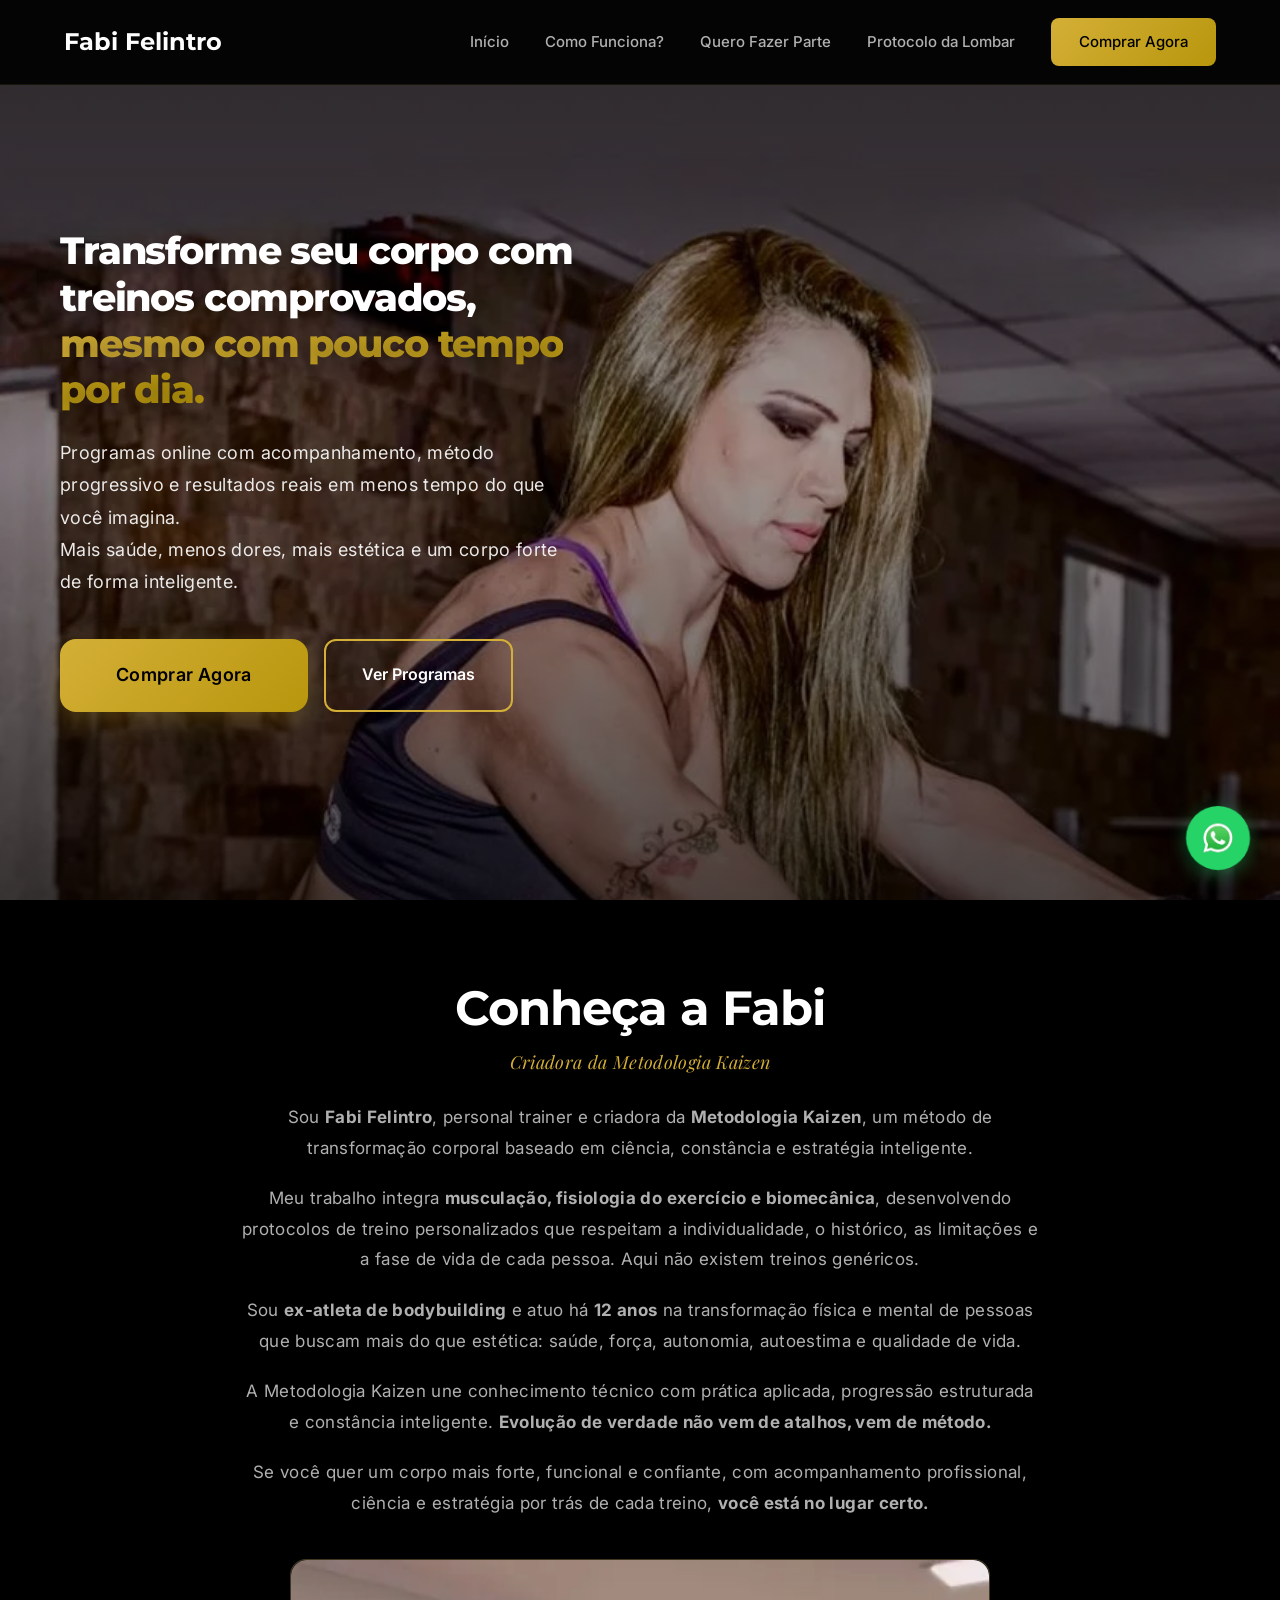
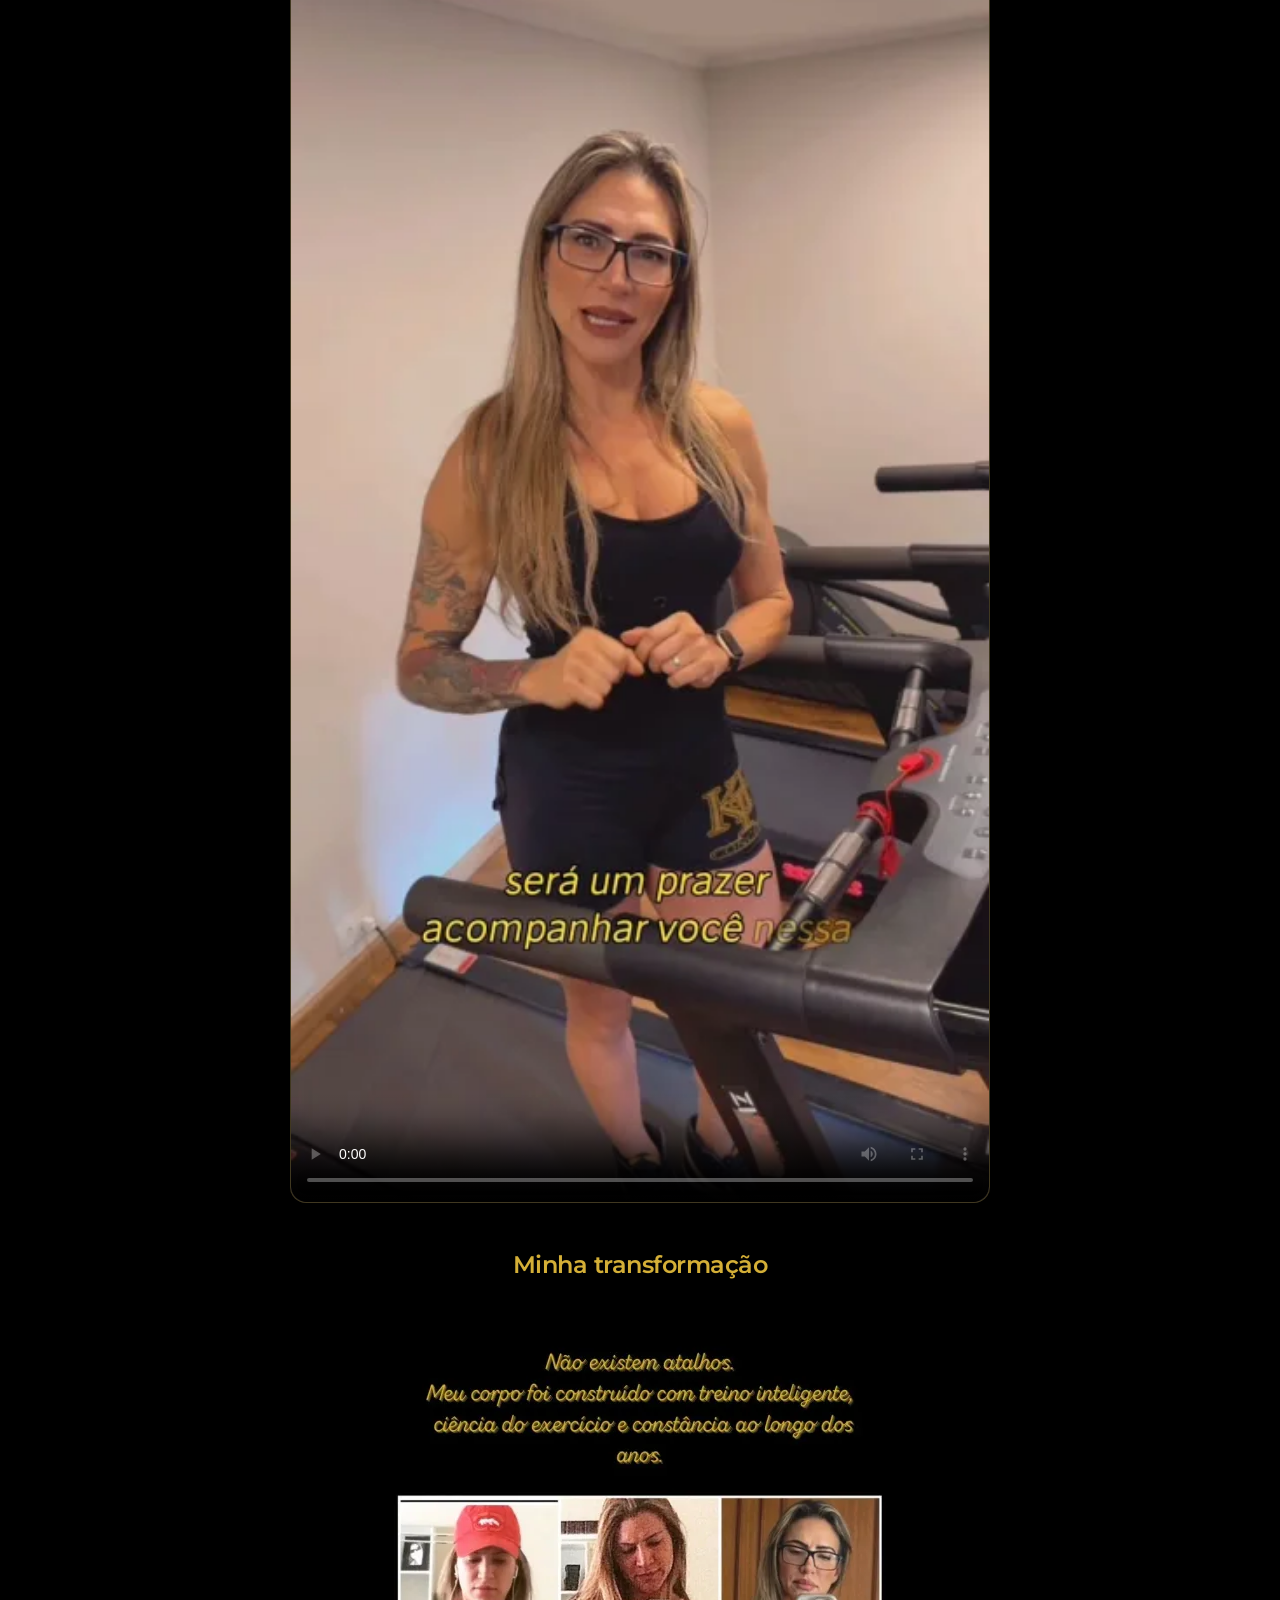
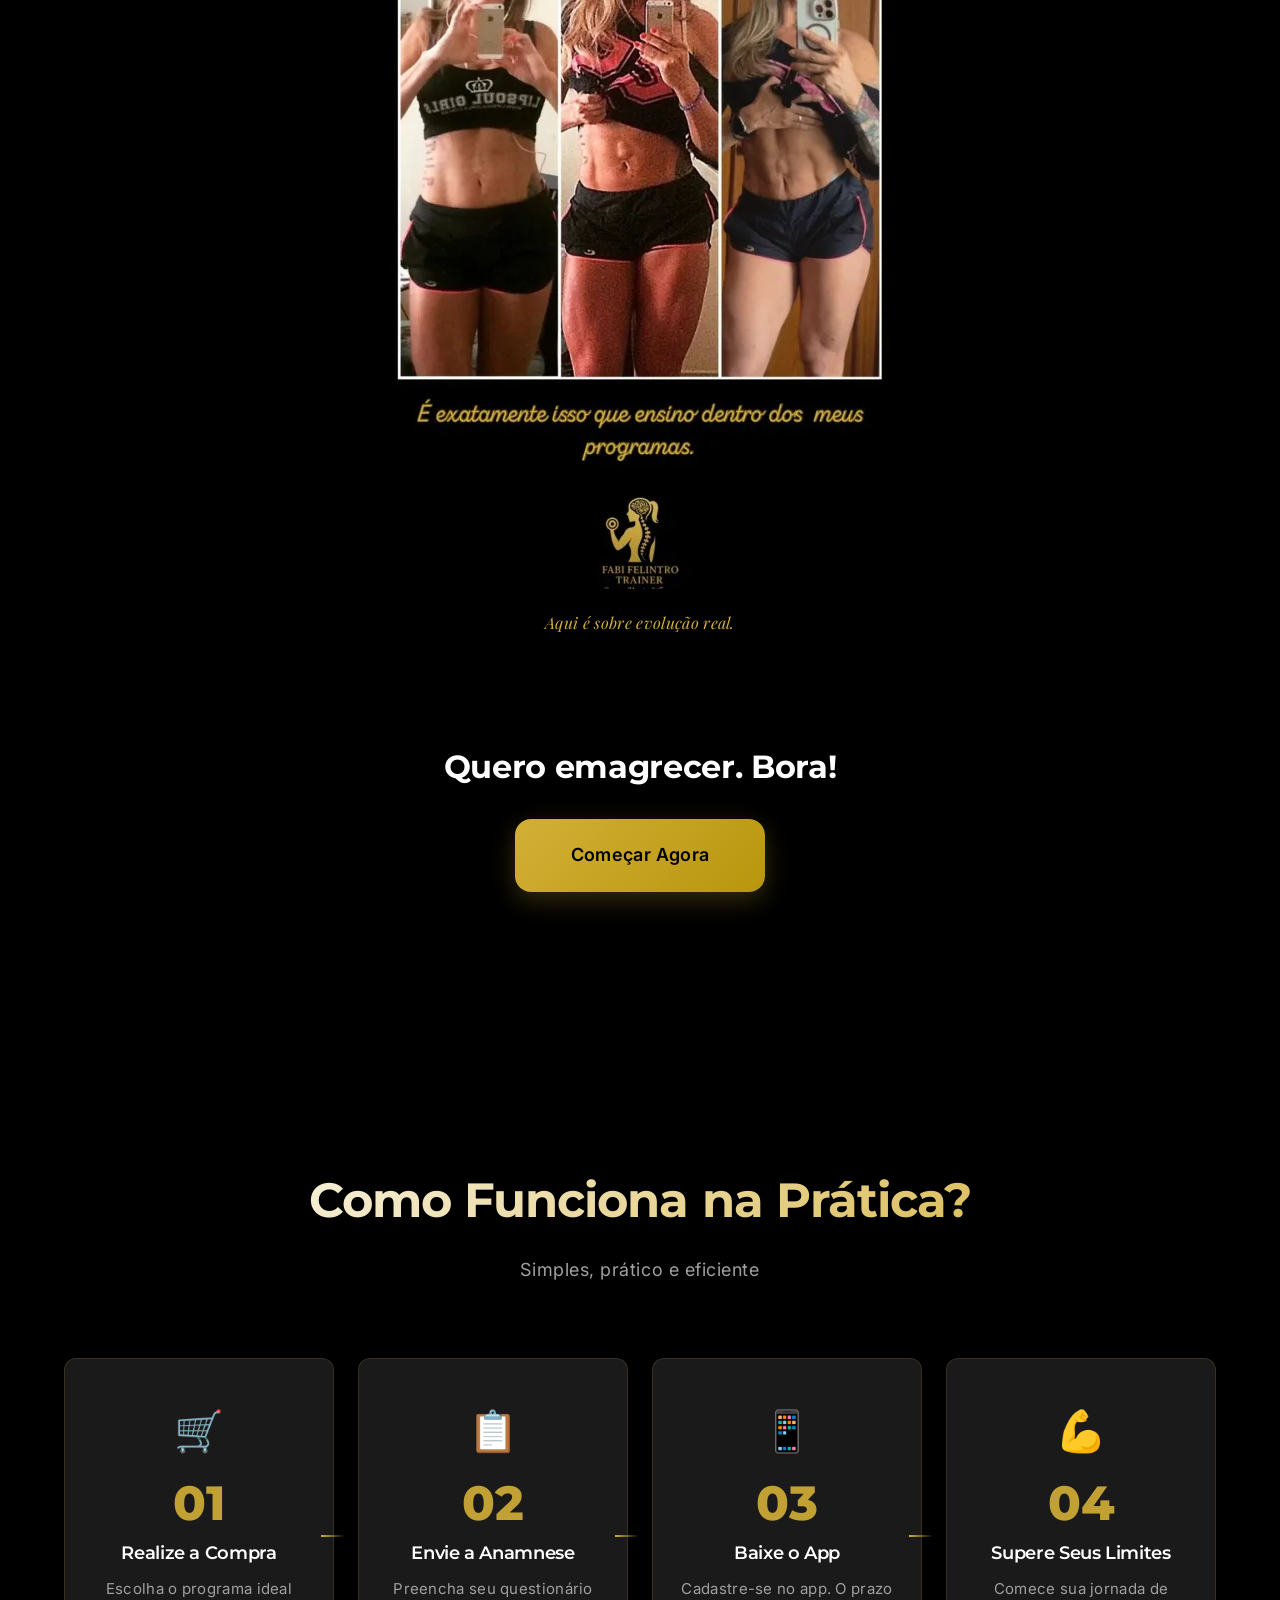
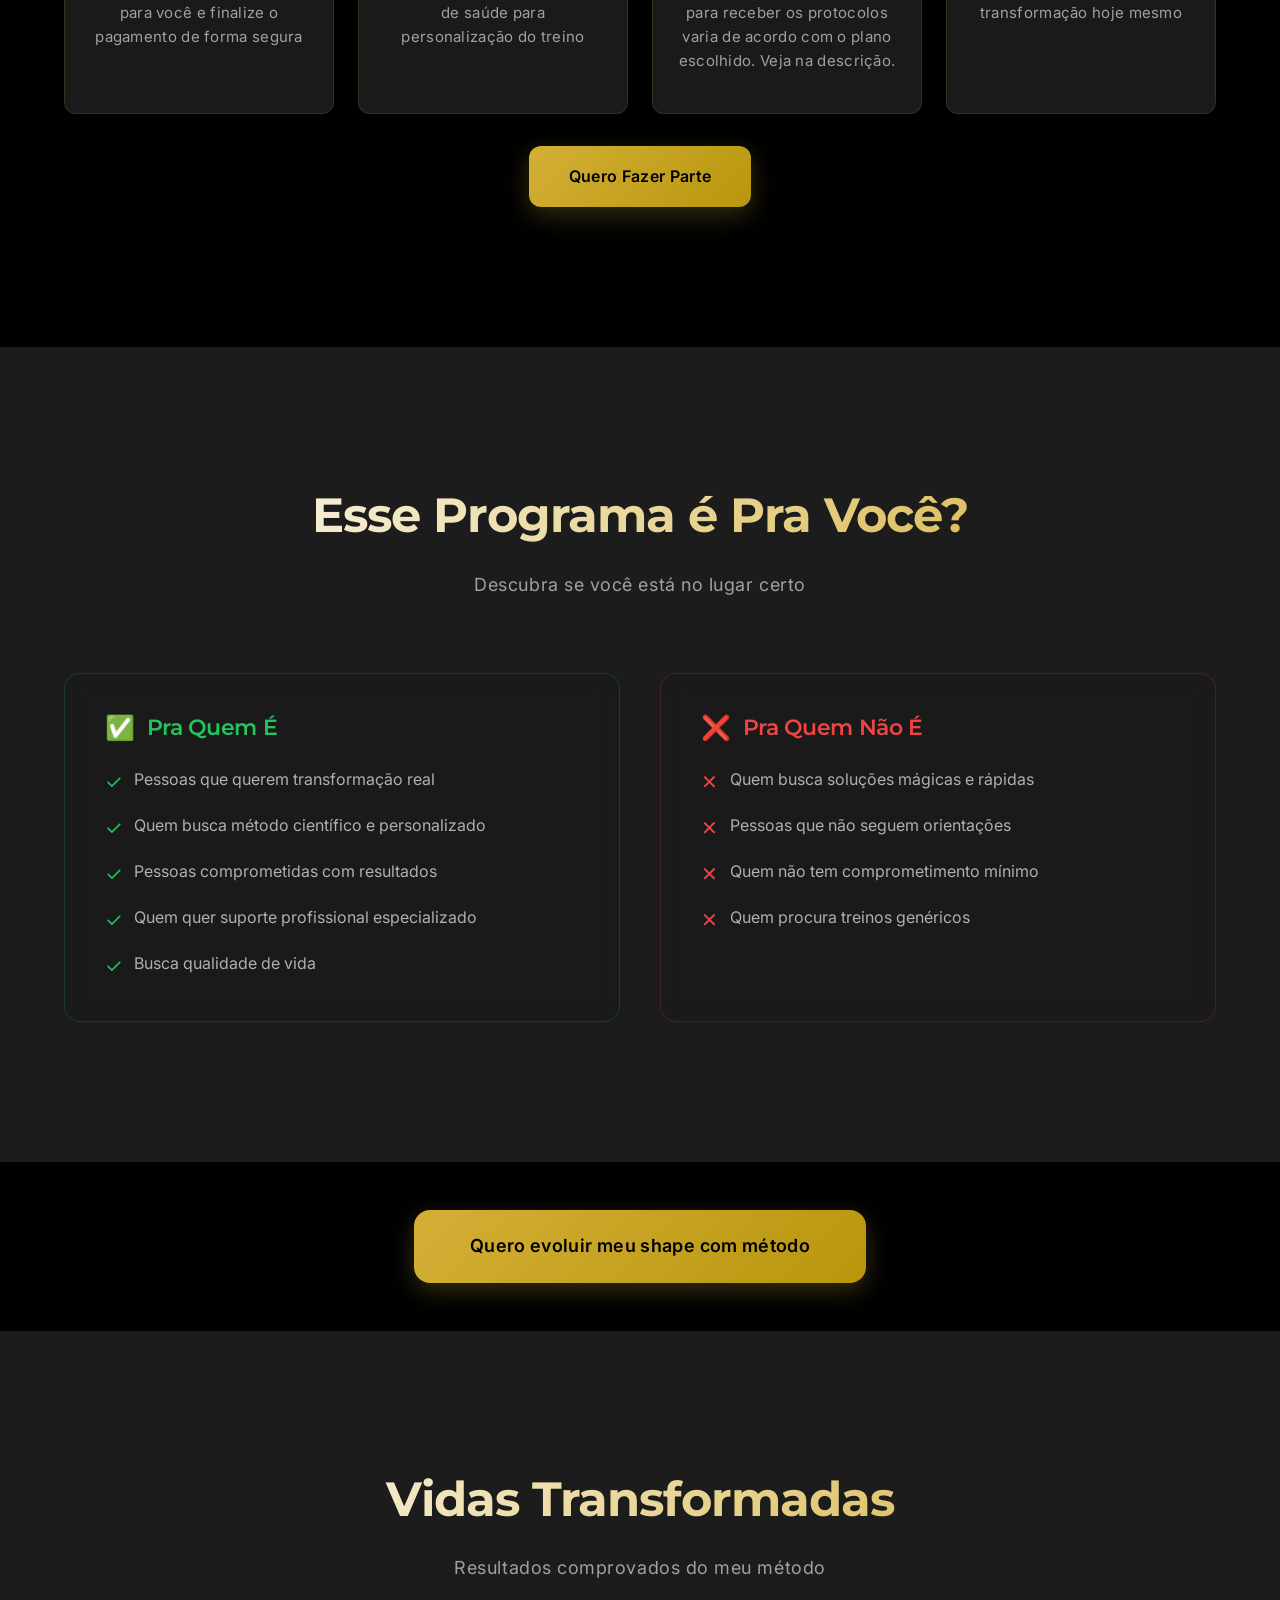
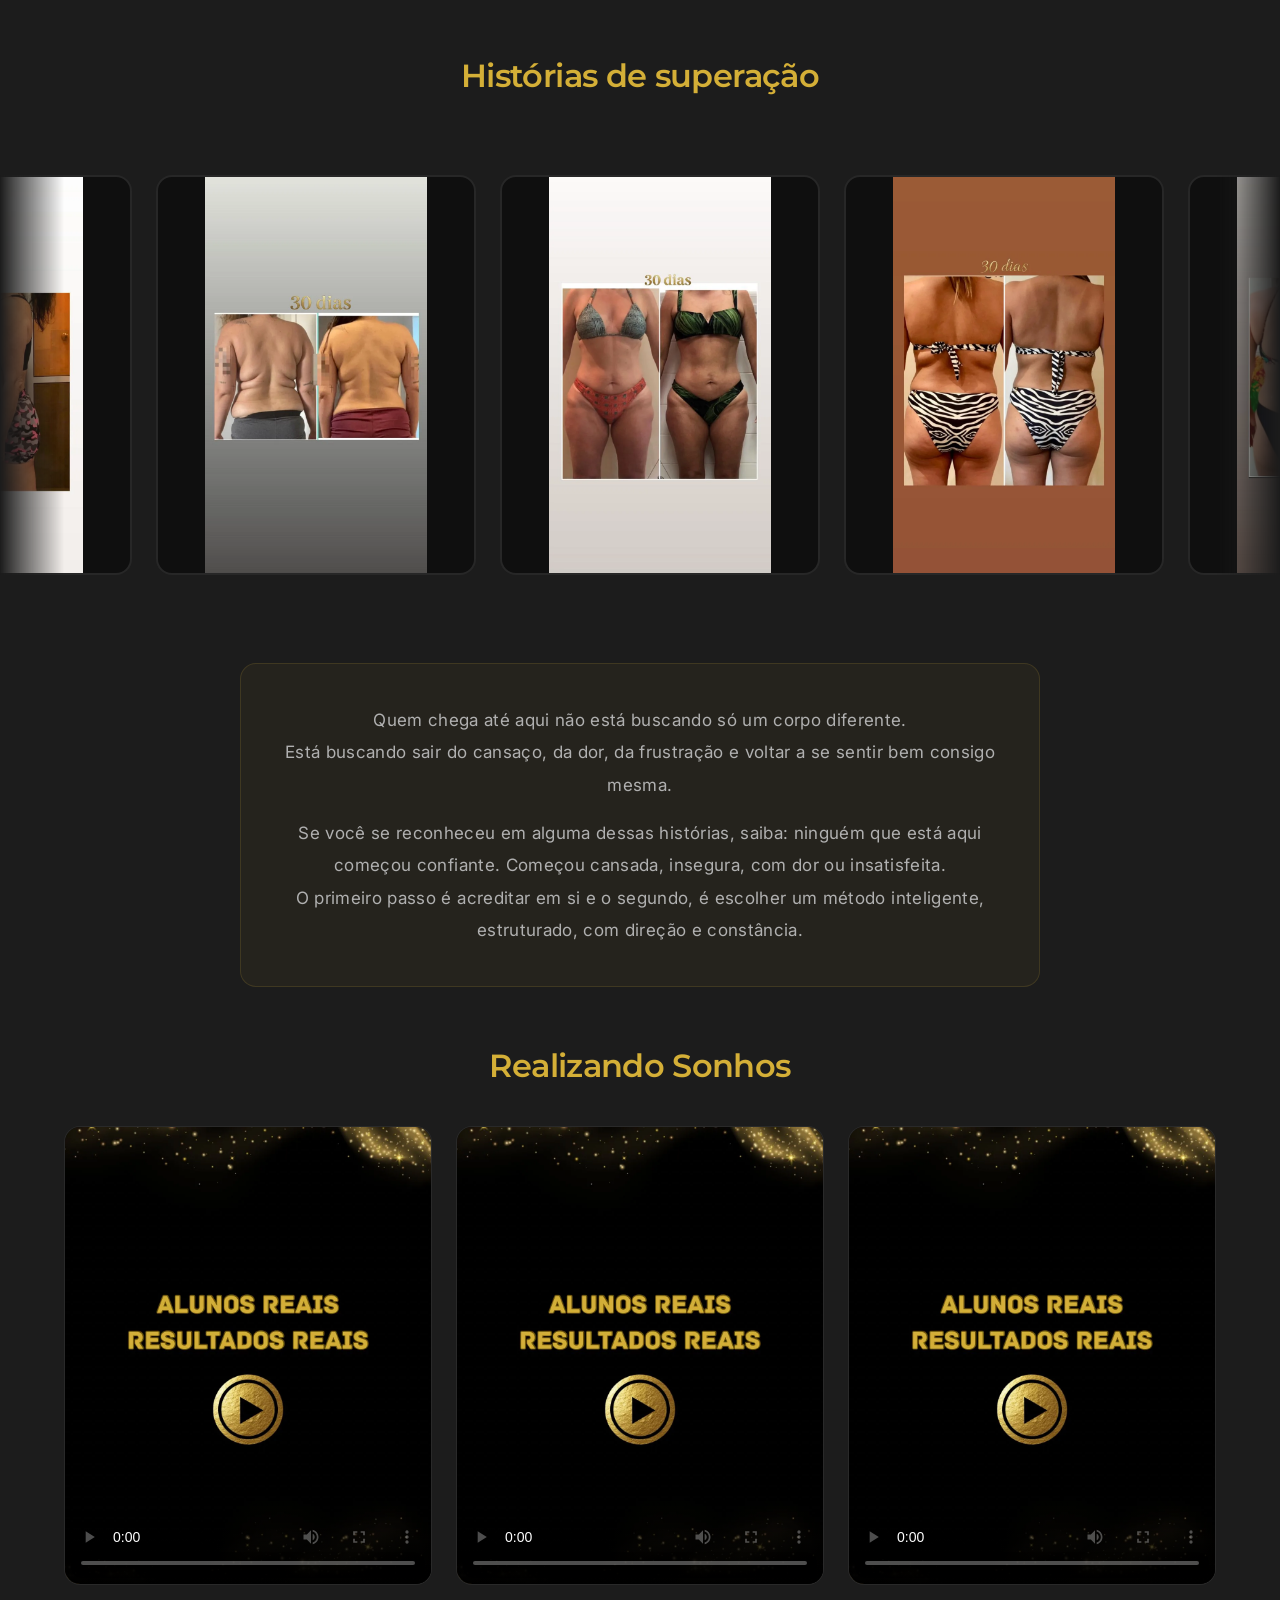
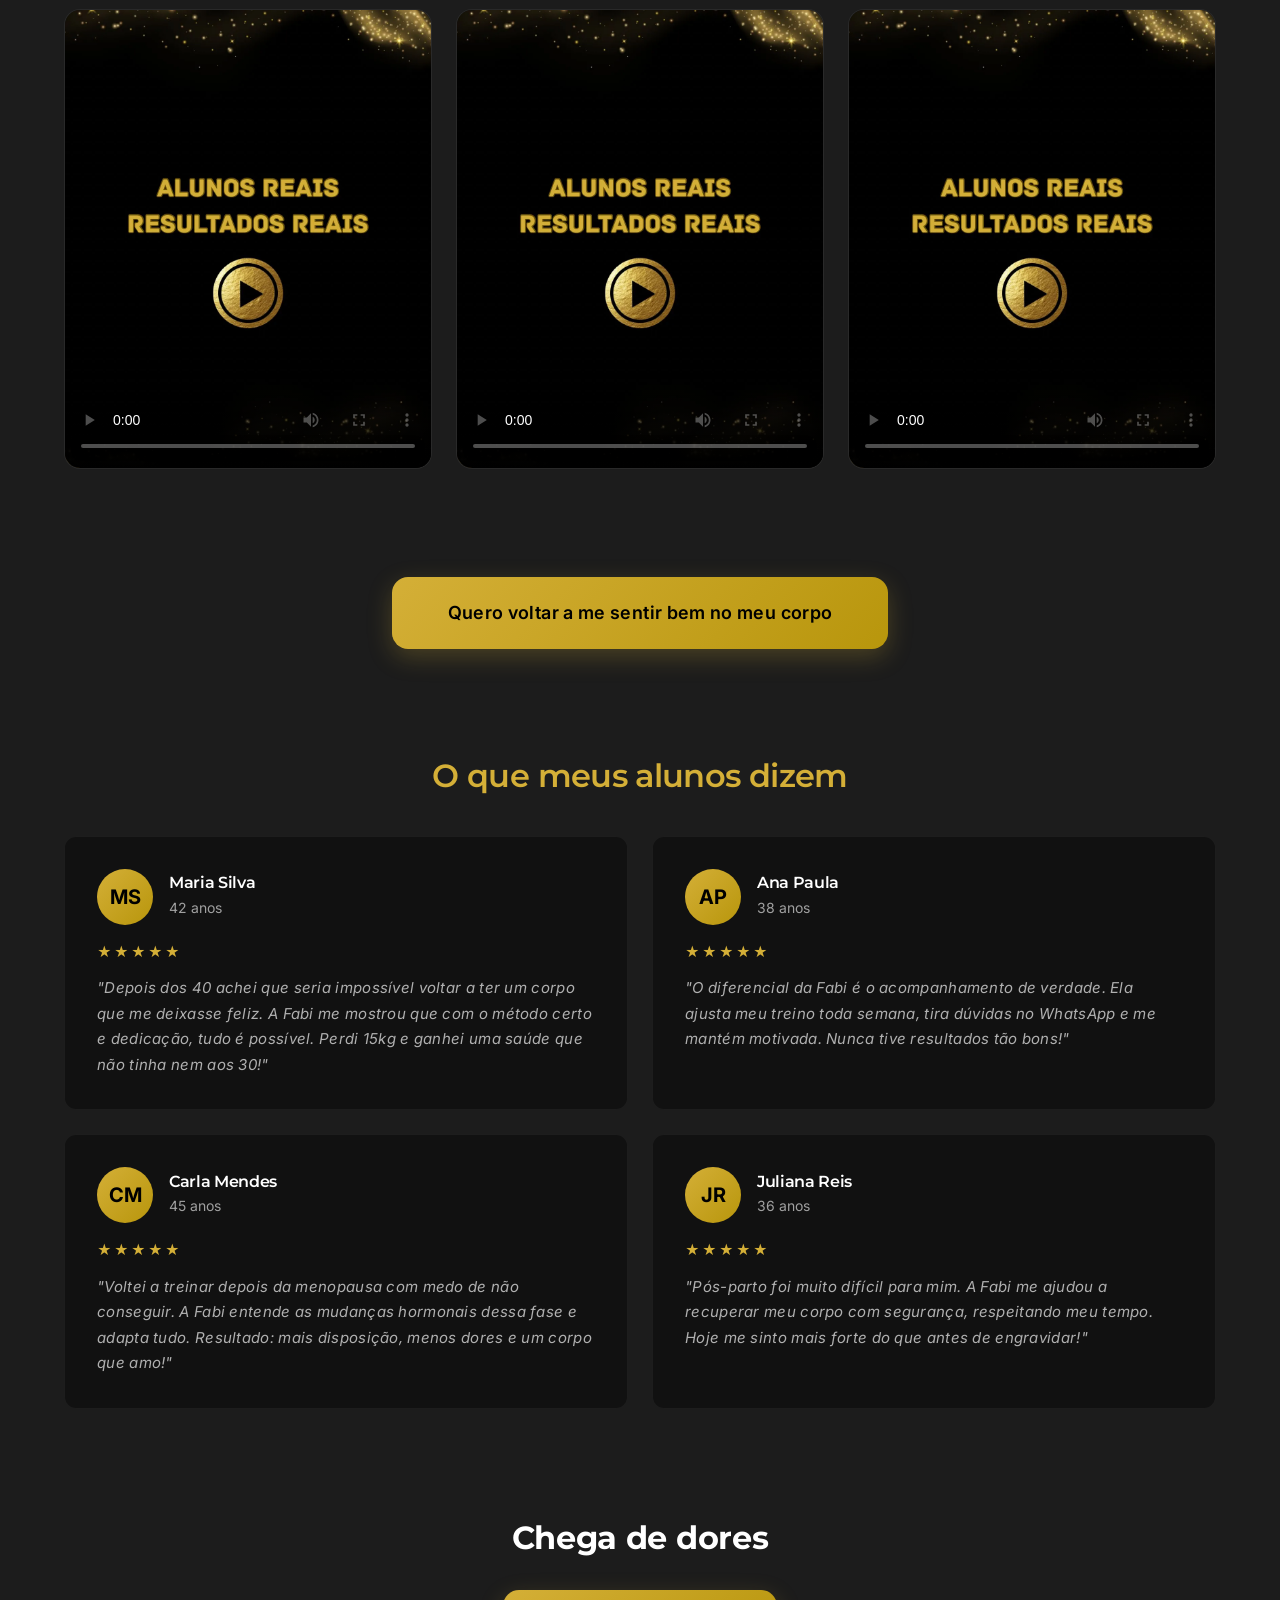
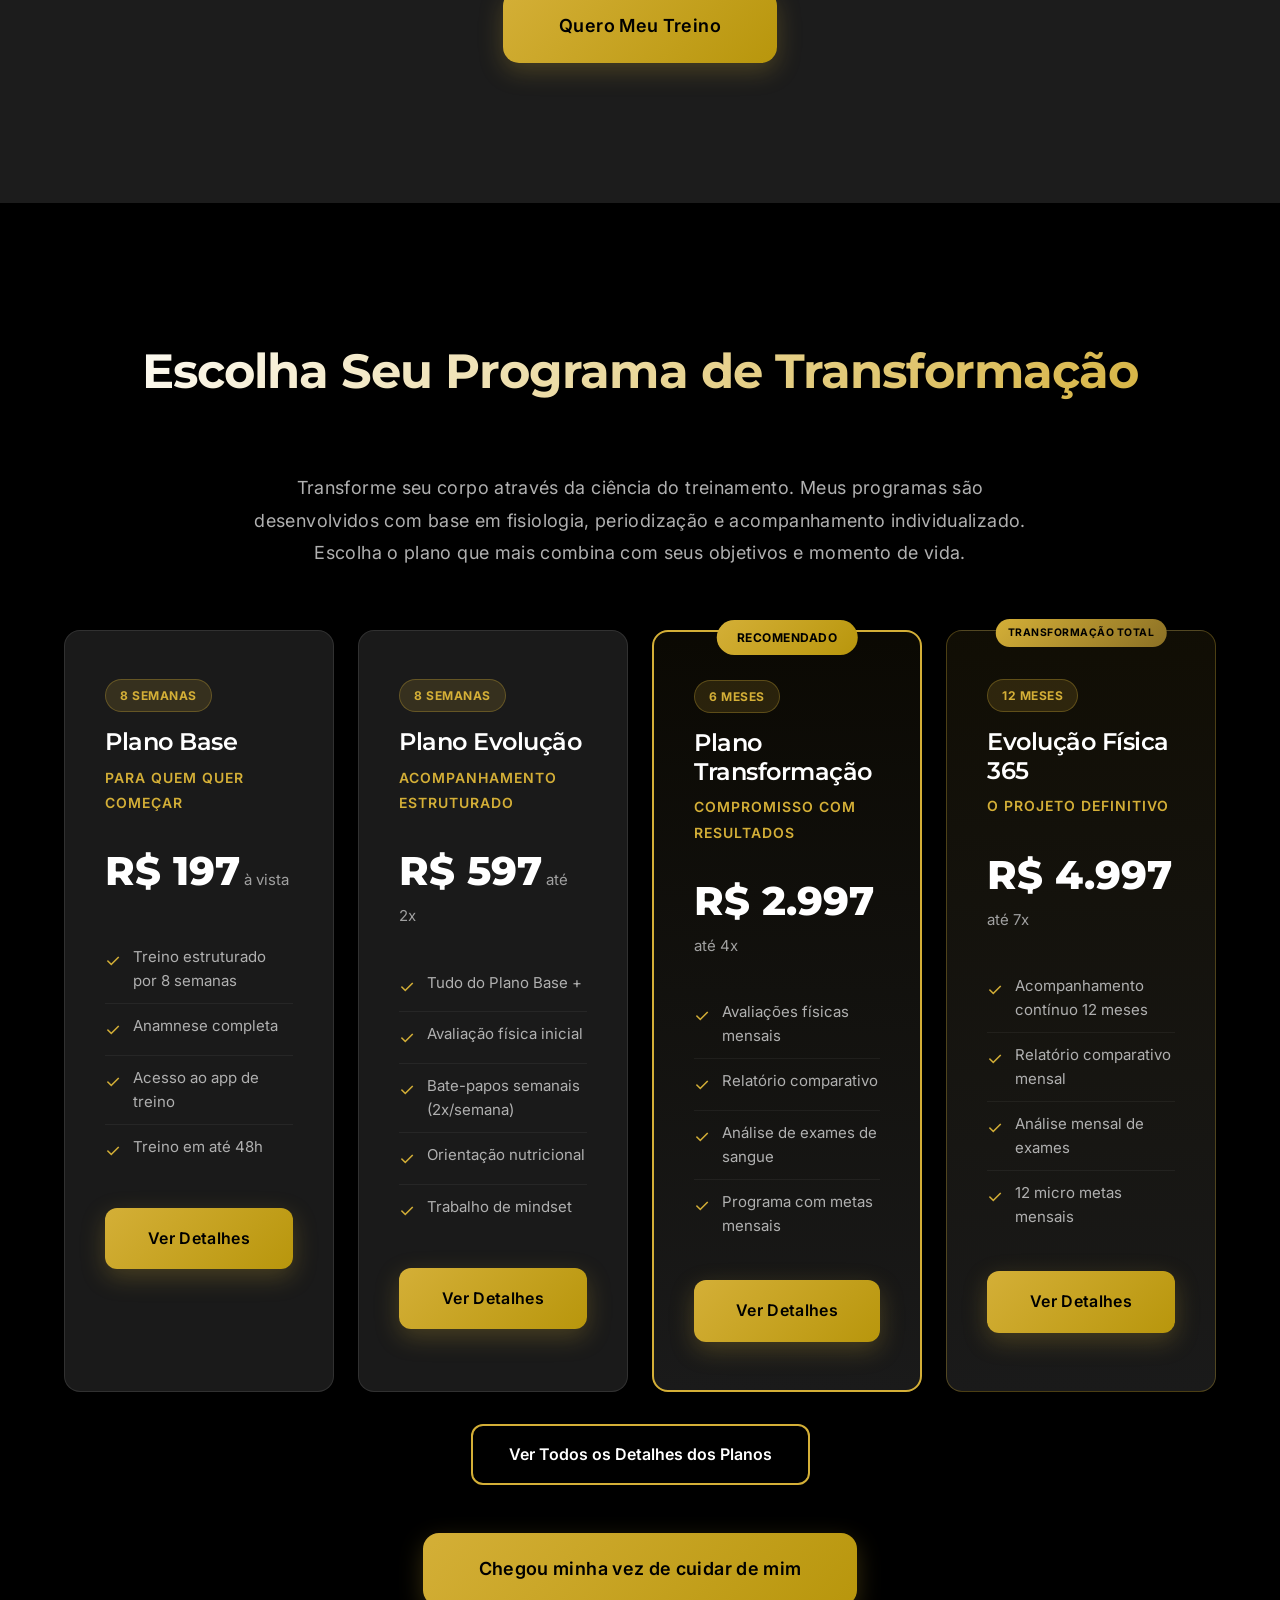
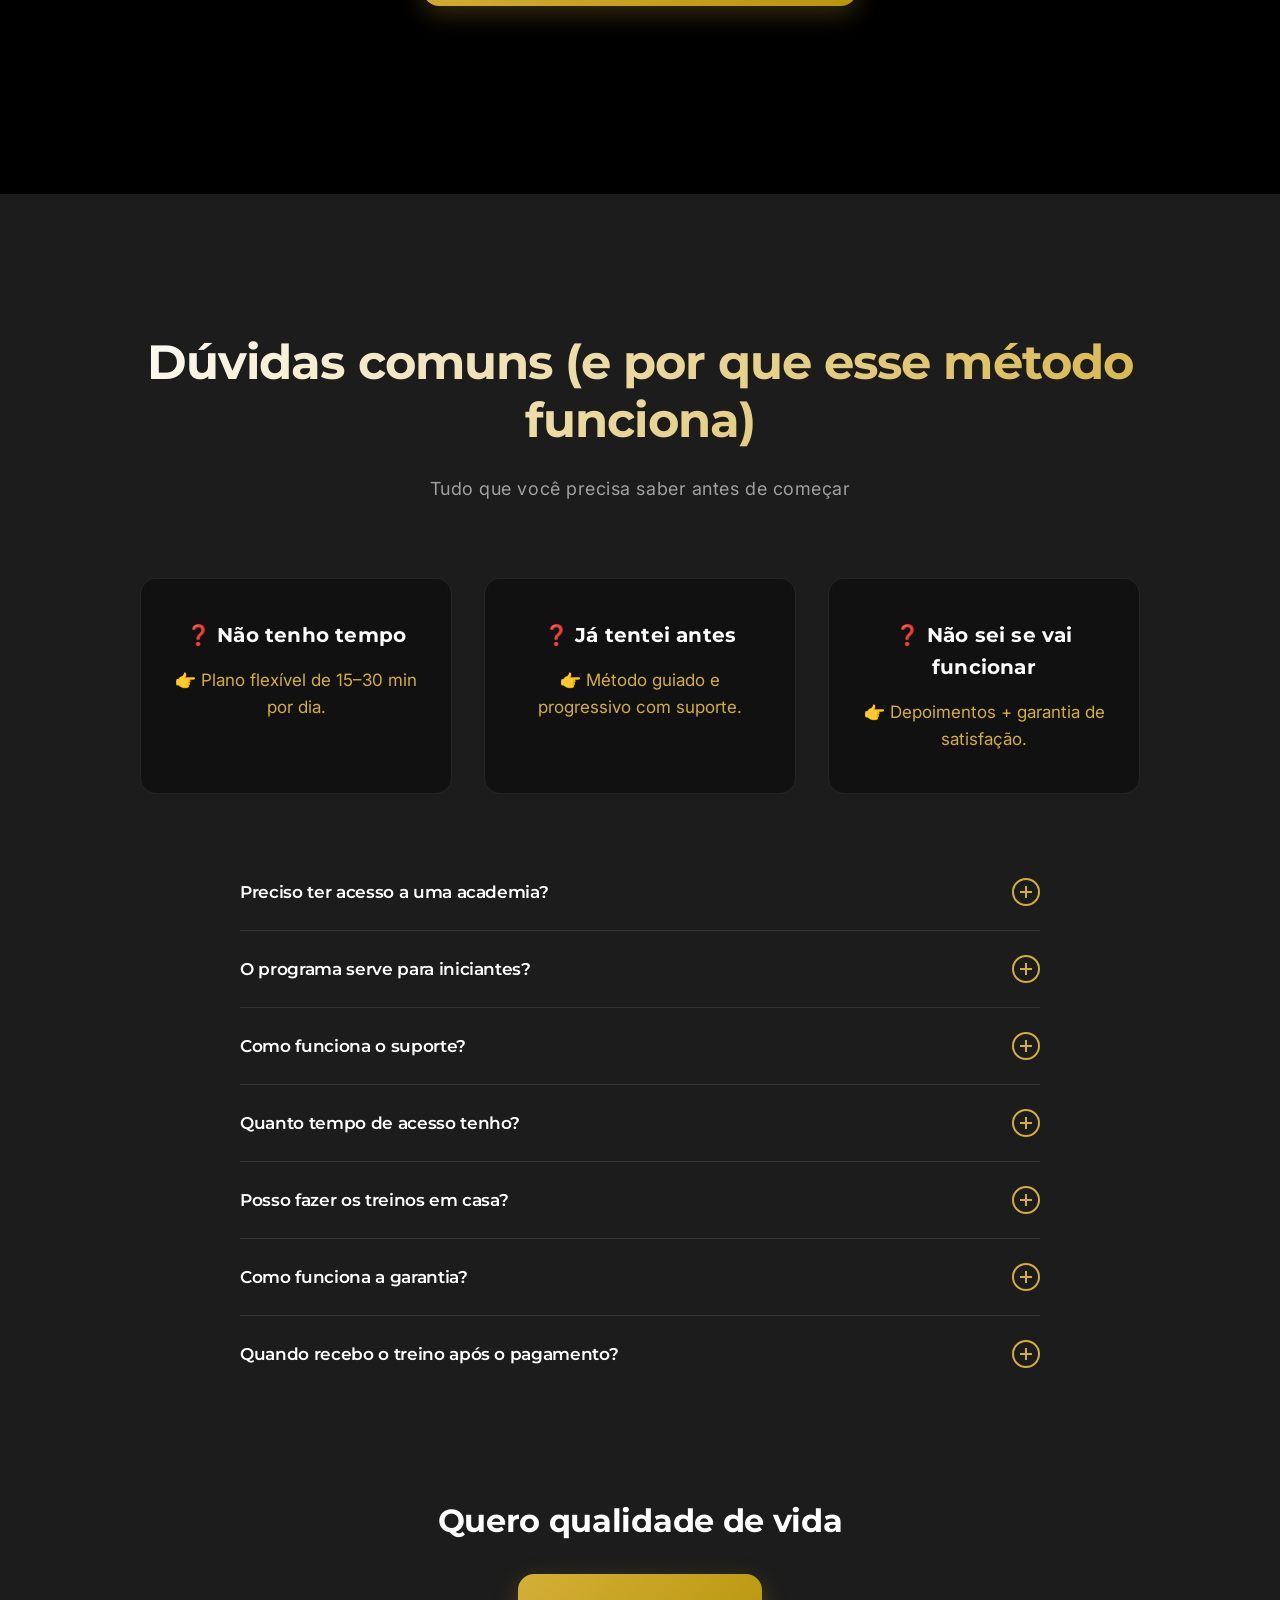
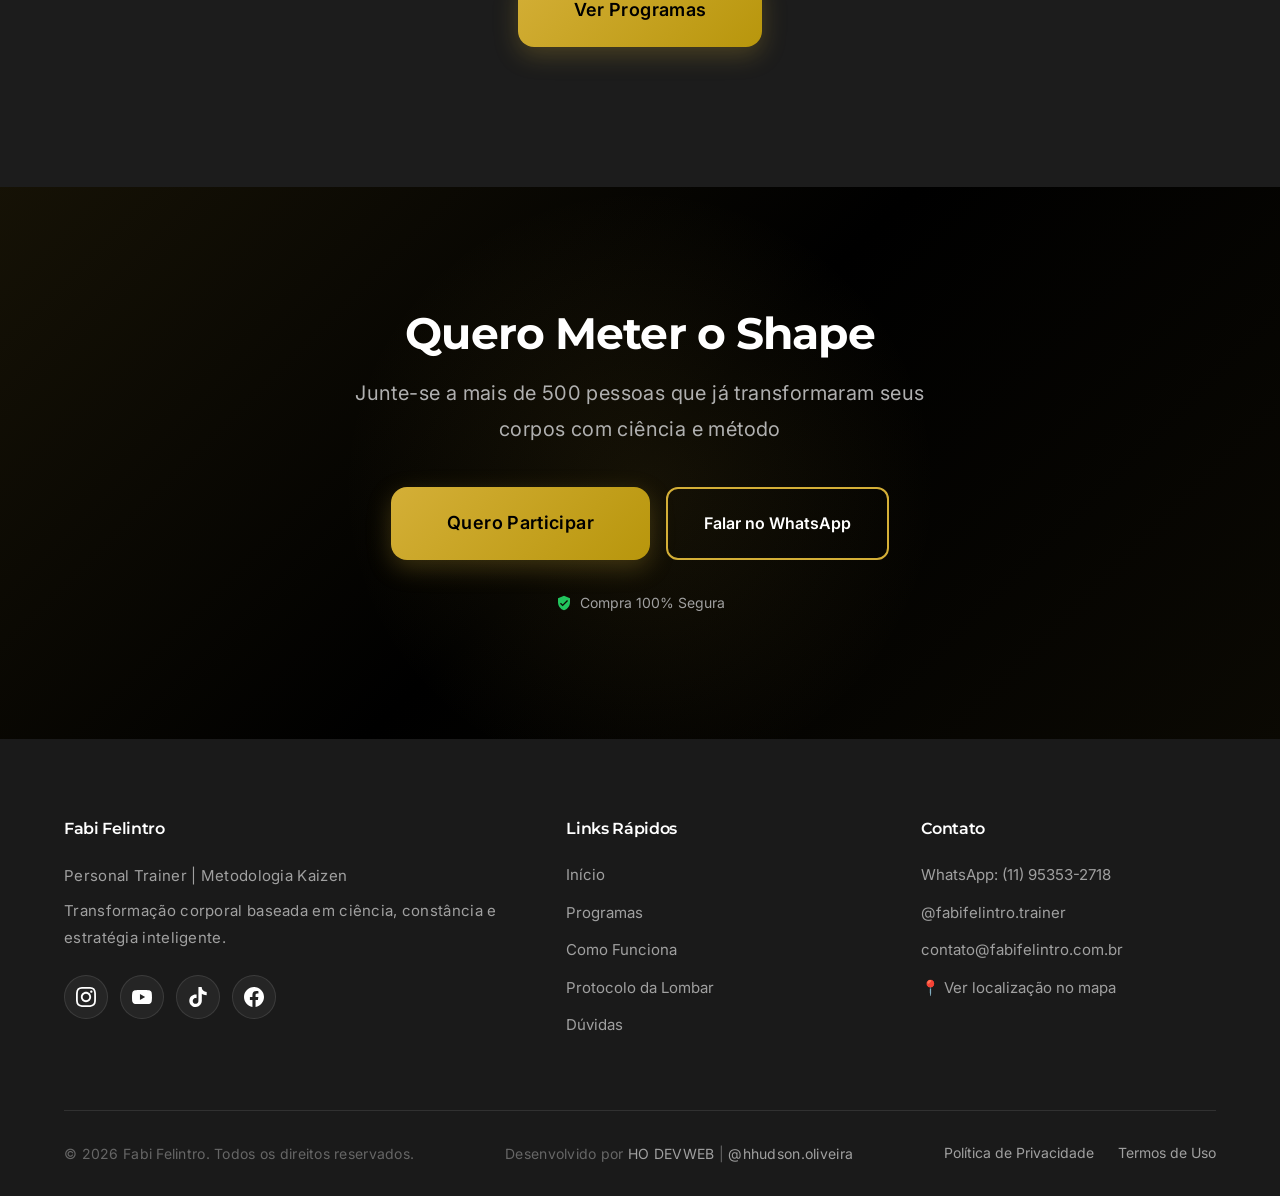
==== commit c2e81675: "Cria URL limpa /protocolo-lombar e aba no menu - .htaccess: rota /protocolo-lombar serve lombar.html" ====
--- a/index.html
+++ b/index.html
@@ -190,6 +190,7 @@
                     <li><a href="#hero">Início</a></li>
                     <li><a href="#como-funciona">Como Funciona?</a></li>
                     <li><a href="#planos">Quero Fazer Parte</a></li>
+                    <li><a href="/protocolo-lombar" target="_blank" rel="noopener">Protocolo da Lombar</a></li>
                     <li><a href="planos.html" class="btn btn-nav">Comprar Agora</a></li>
                 </ul>
             </nav>
@@ -775,6 +776,7 @@
                         <li><a href="#hero">Início</a></li>
                         <li><a href="#planos">Programas</a></li>
                         <li><a href="#como-funciona">Como Funciona</a></li>
+                        <li><a href="/protocolo-lombar" target="_blank" rel="noopener">Protocolo da Lombar</a></li>
                         <li><a href="#faq">Dúvidas</a></li>
                     </ul>
                 </div>
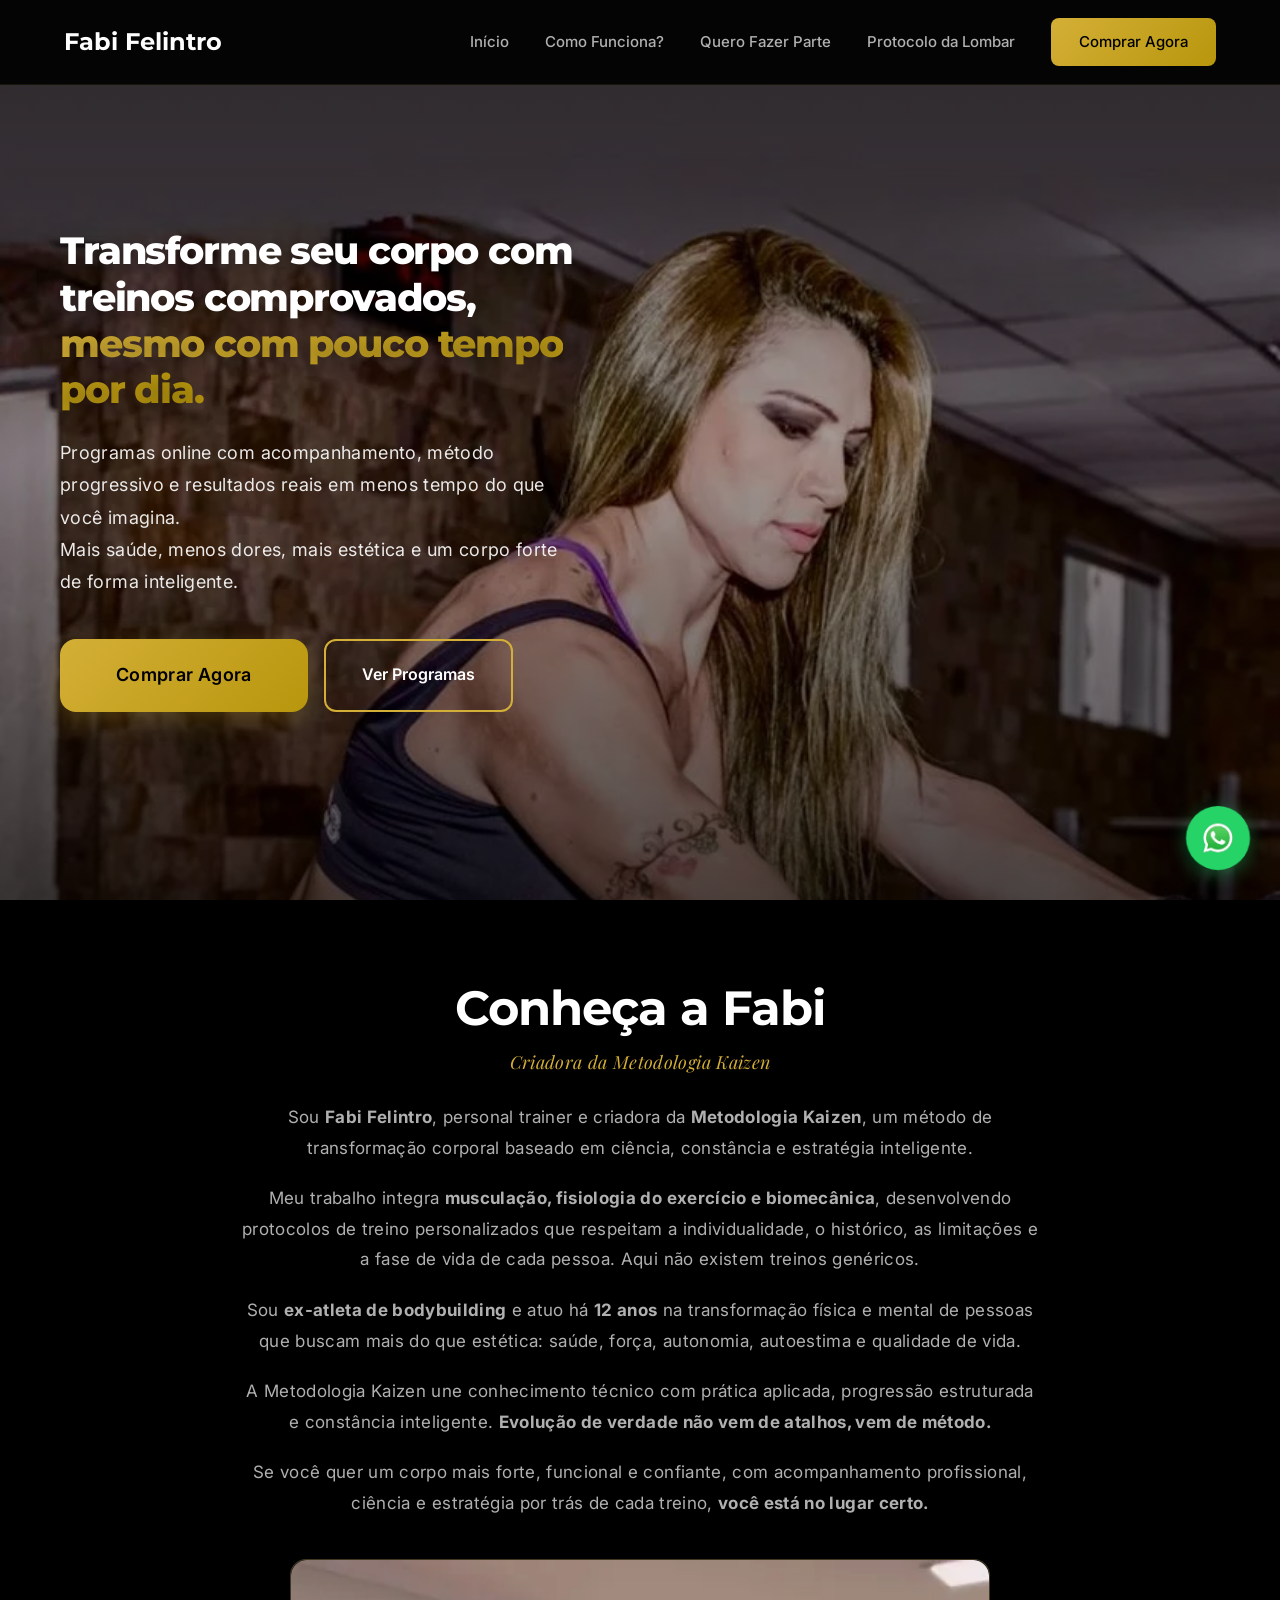
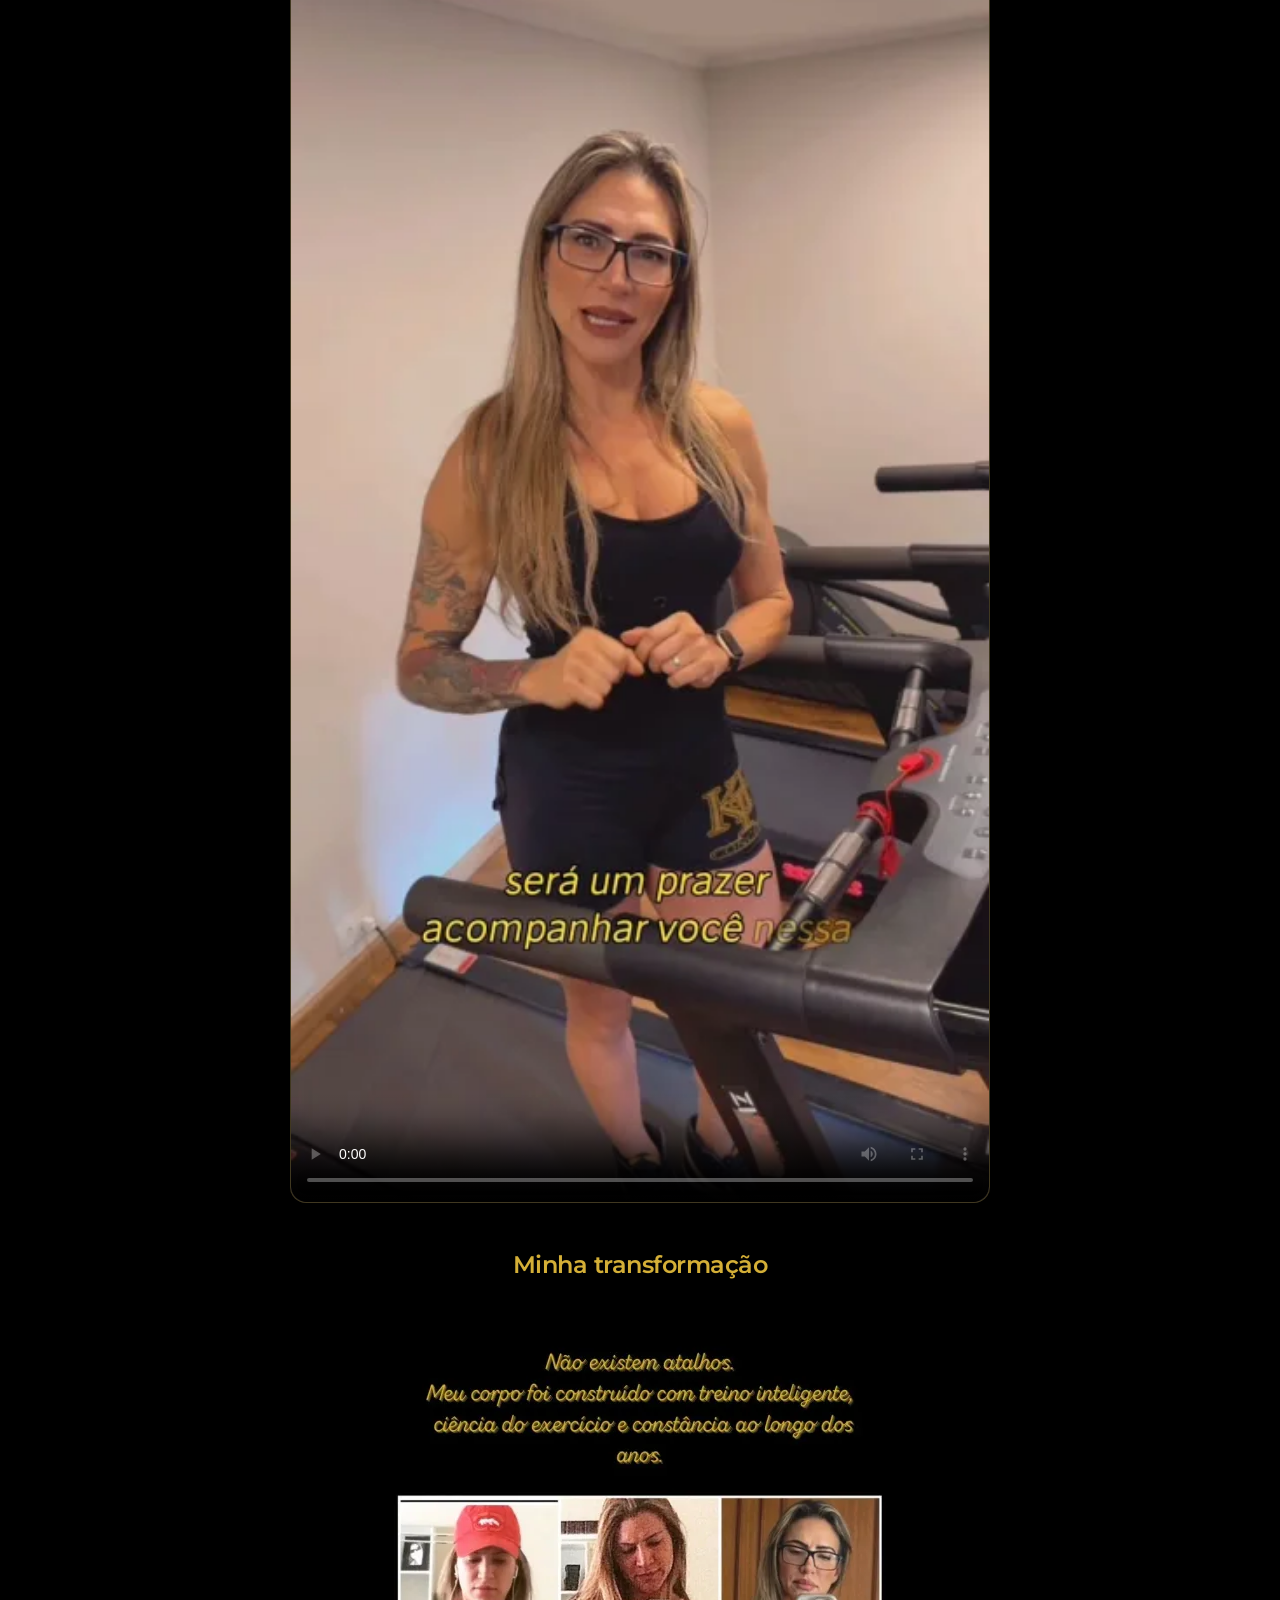
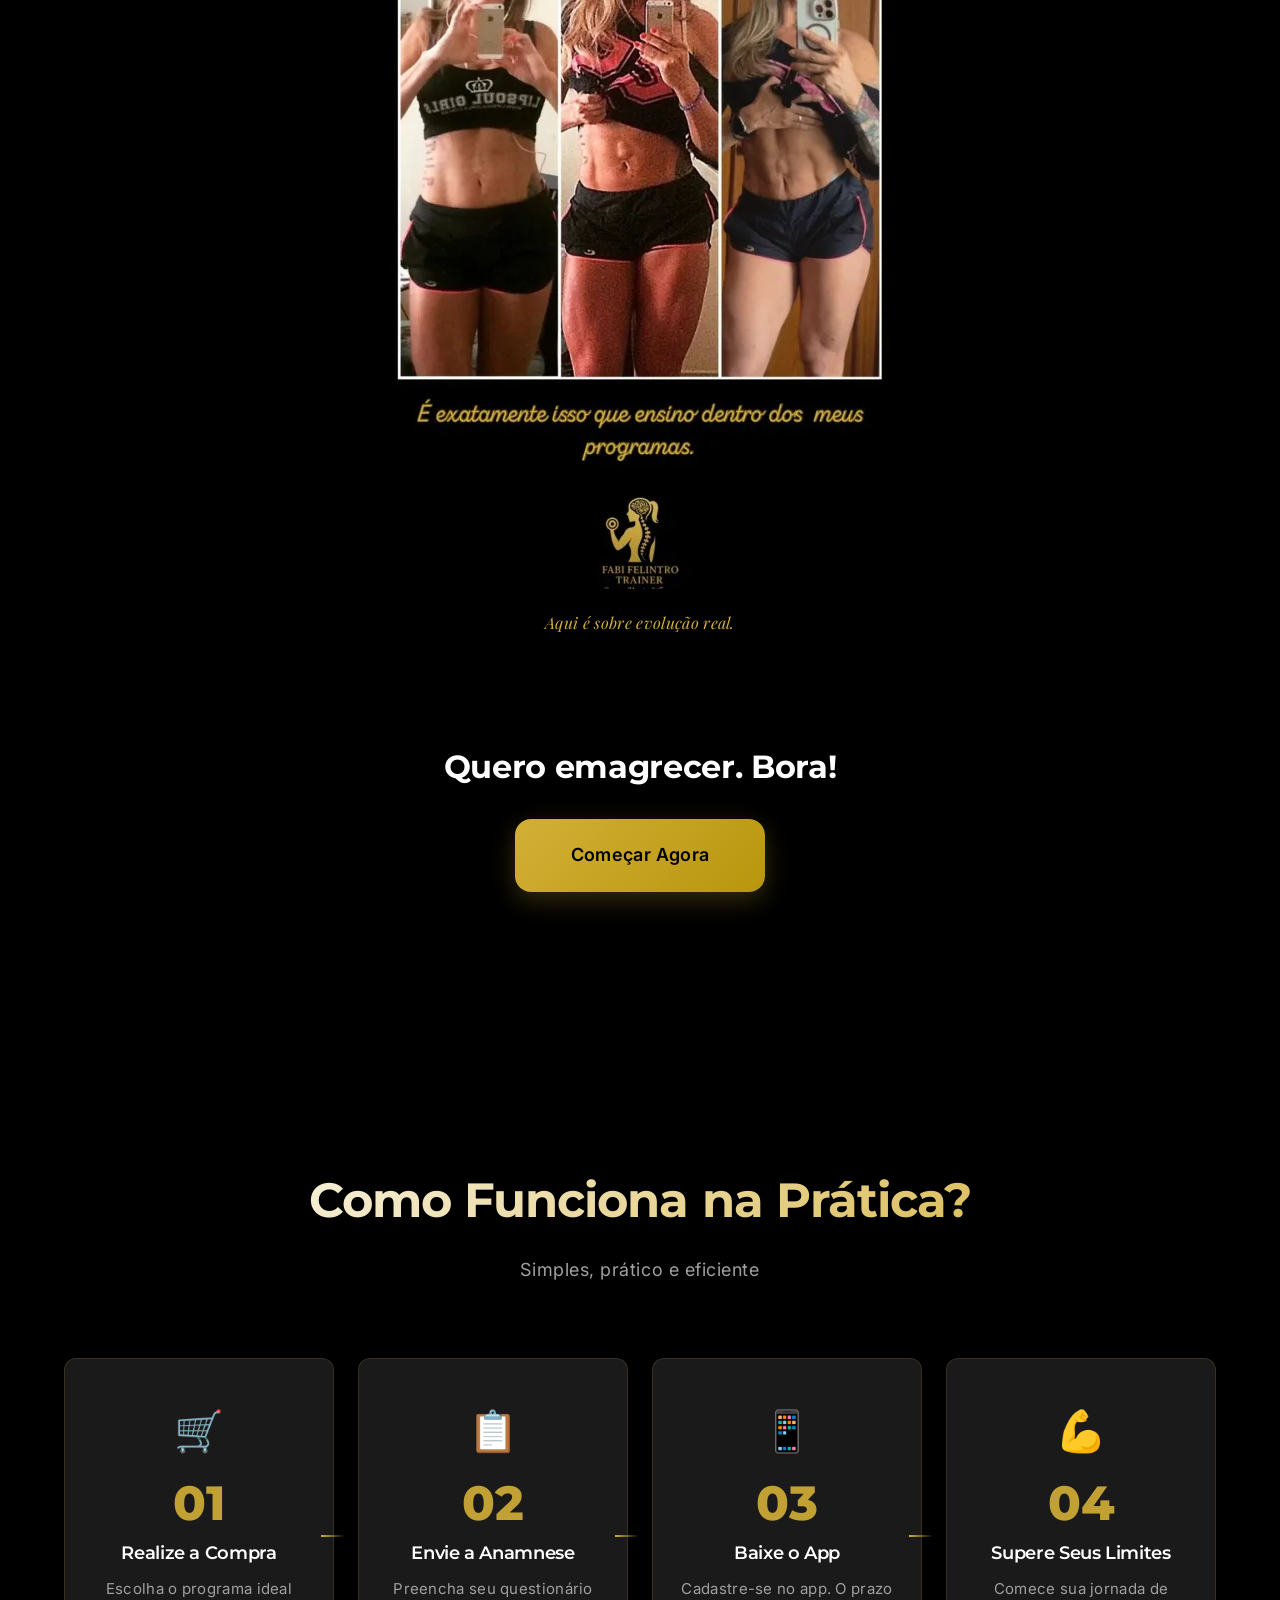
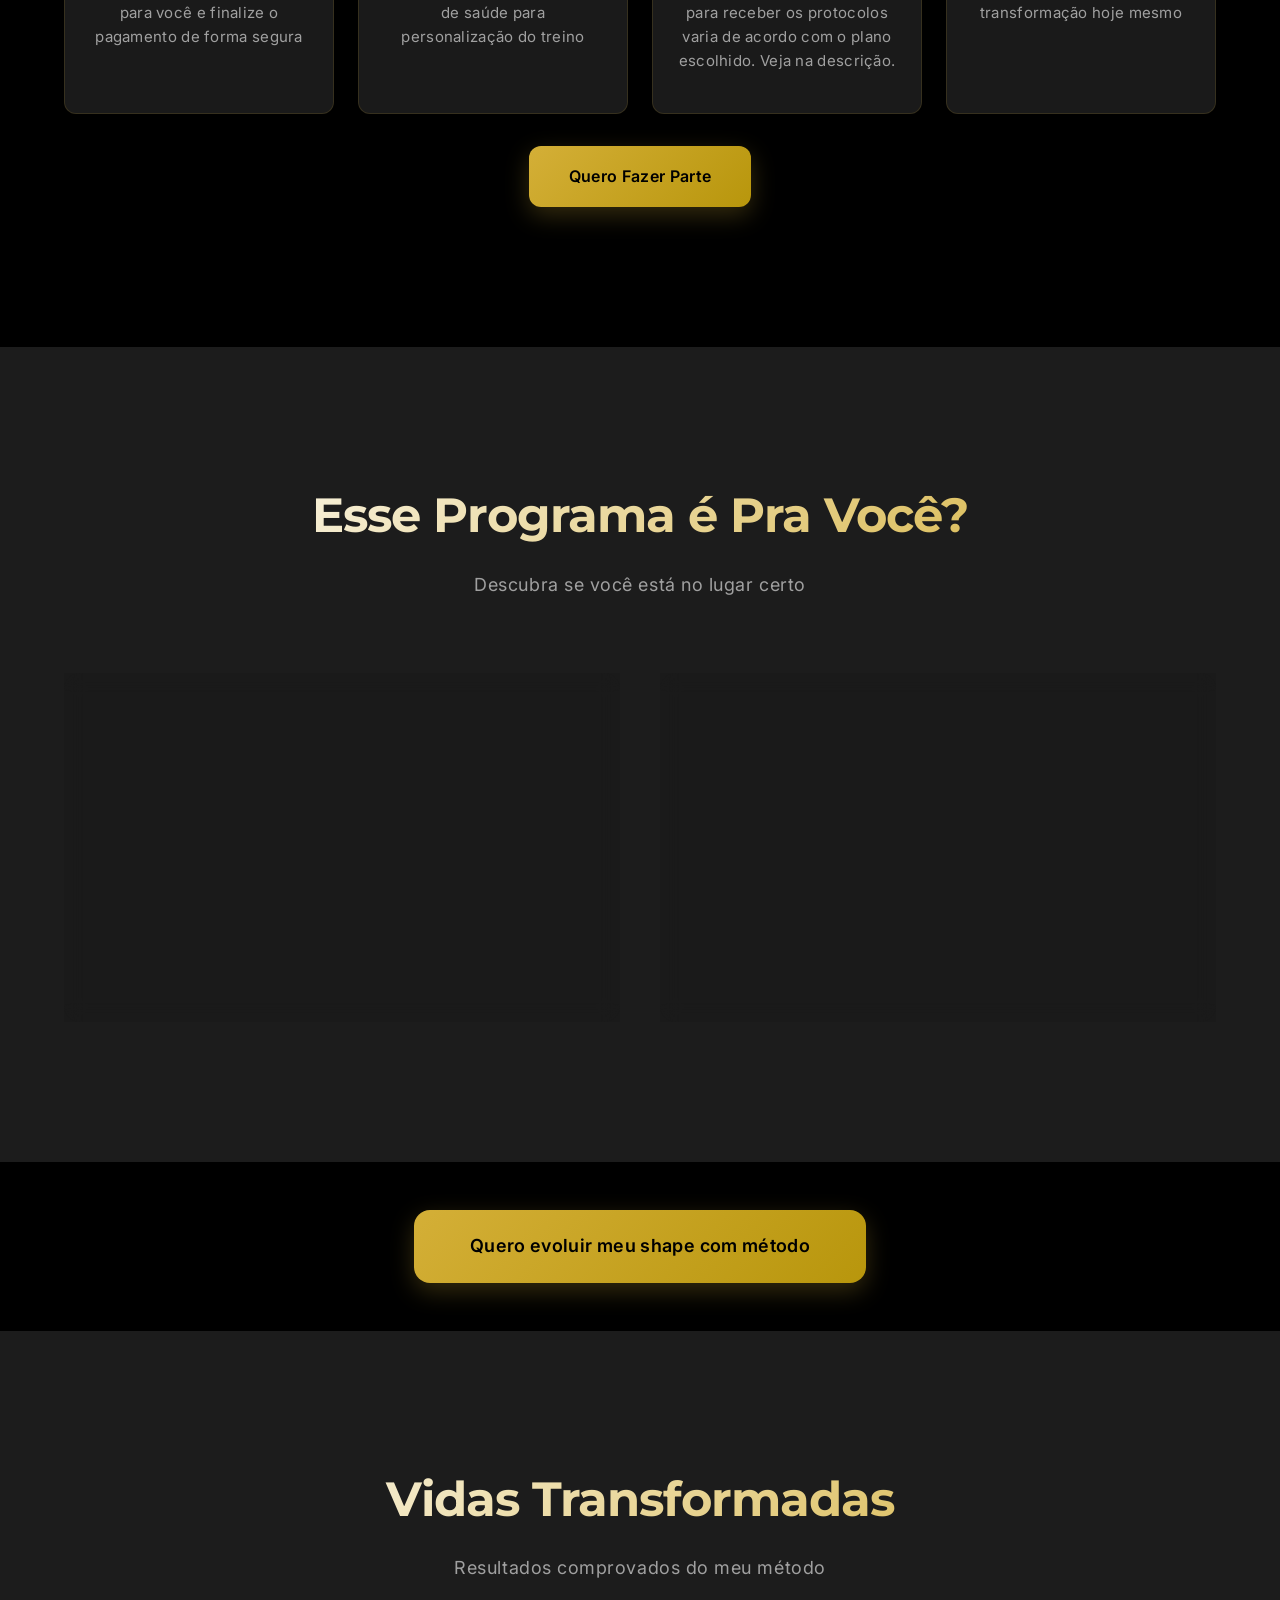
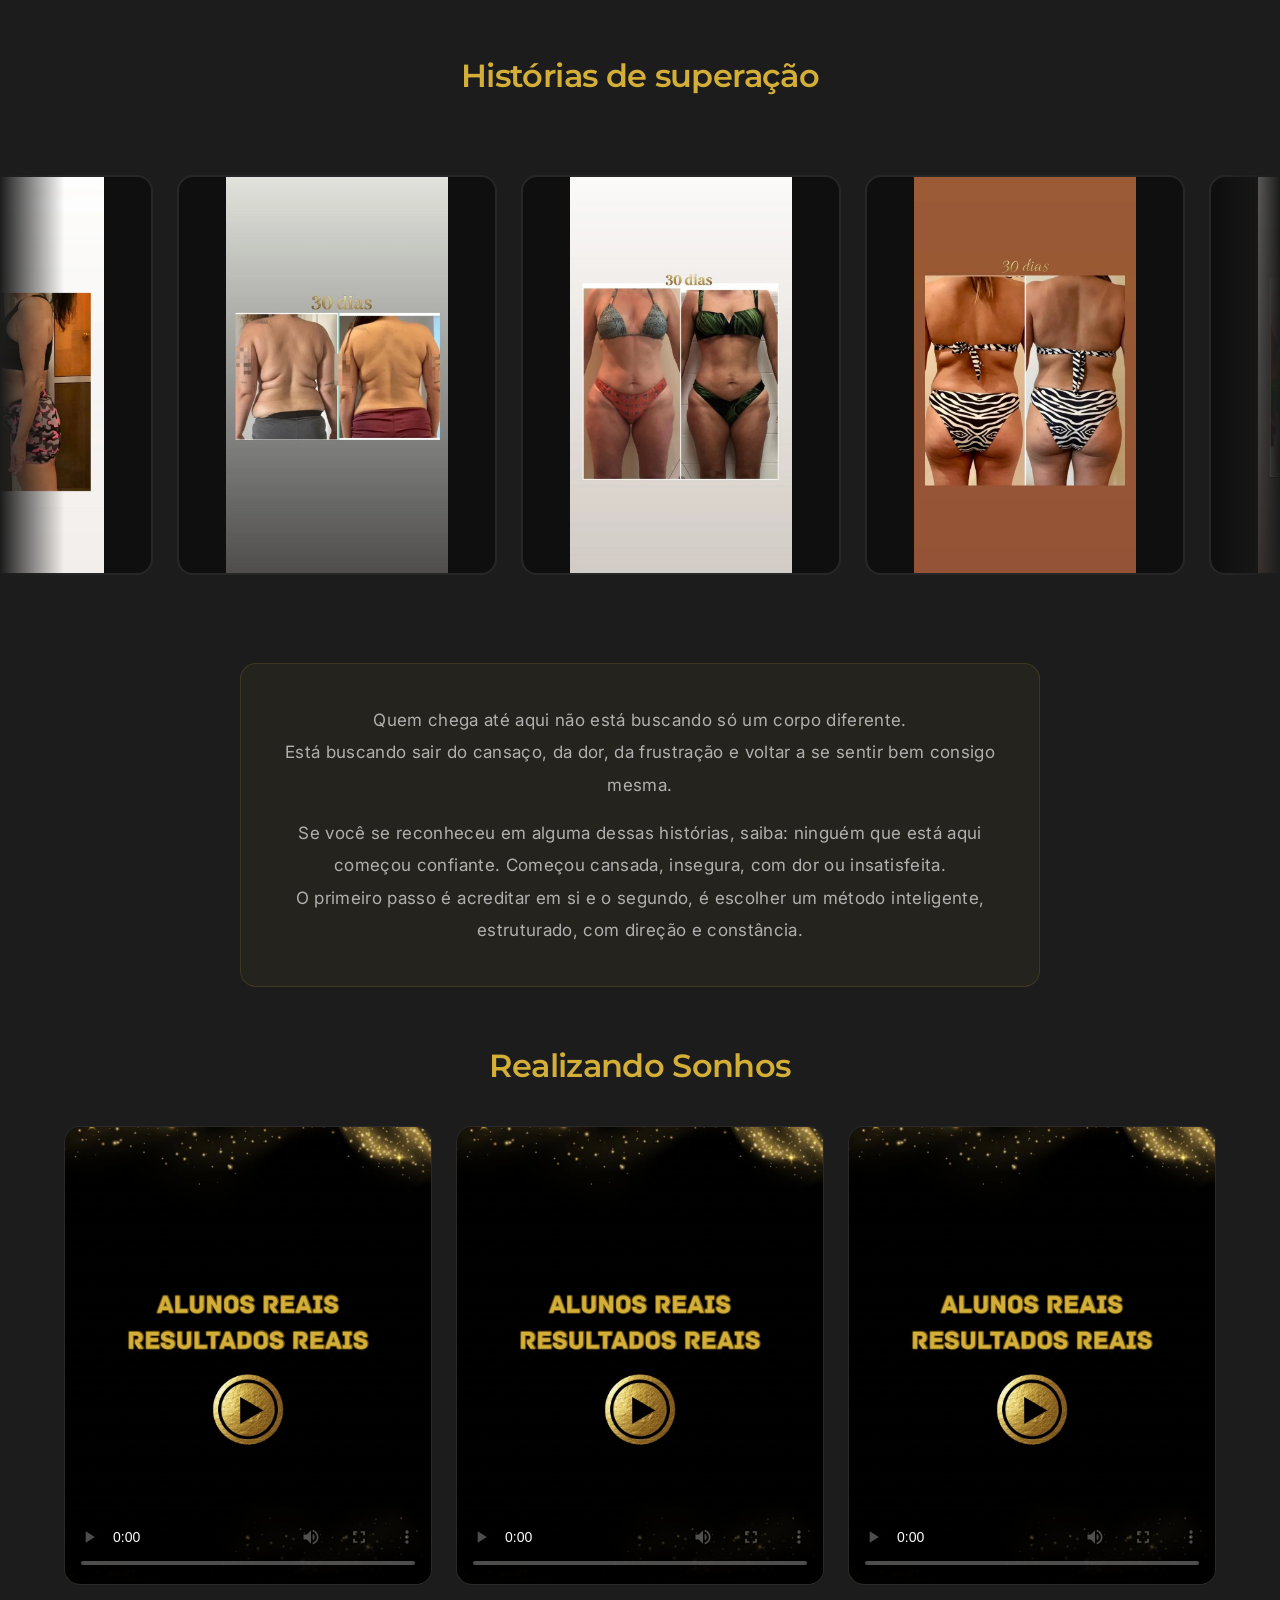
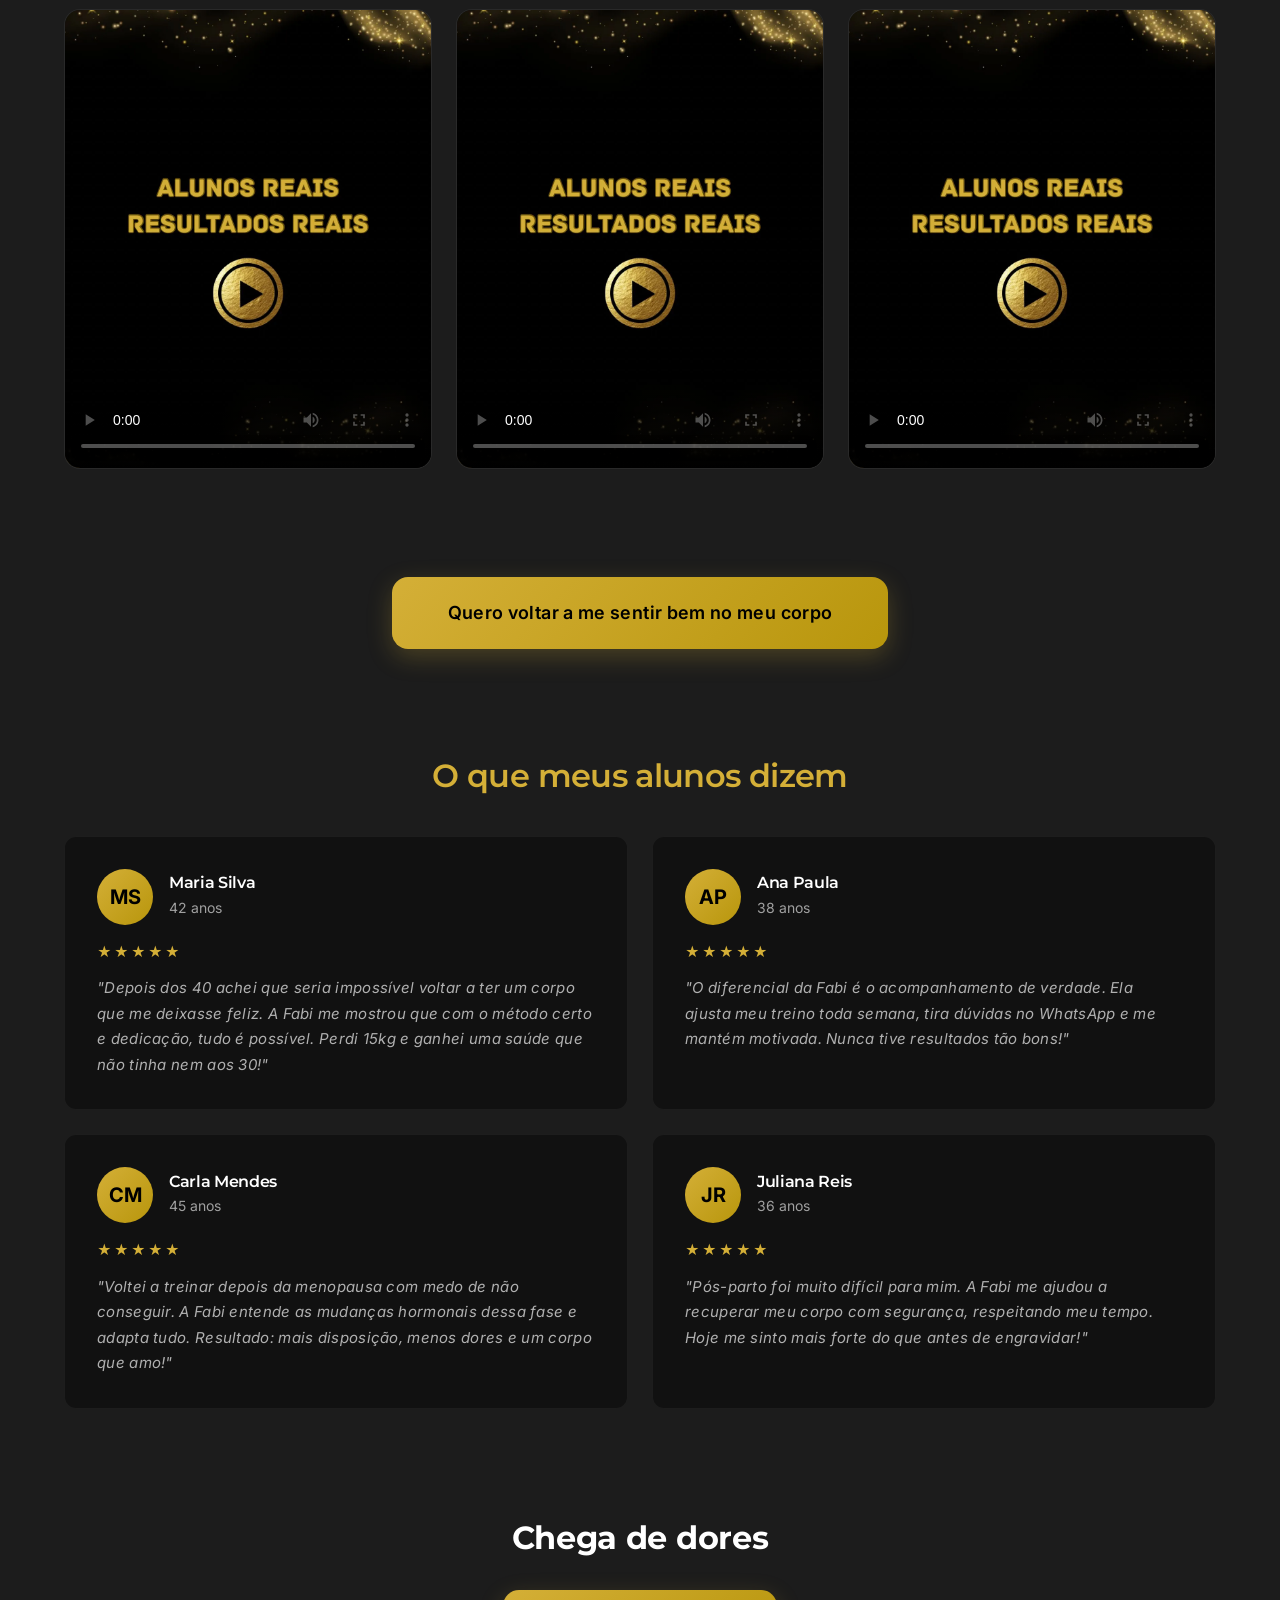
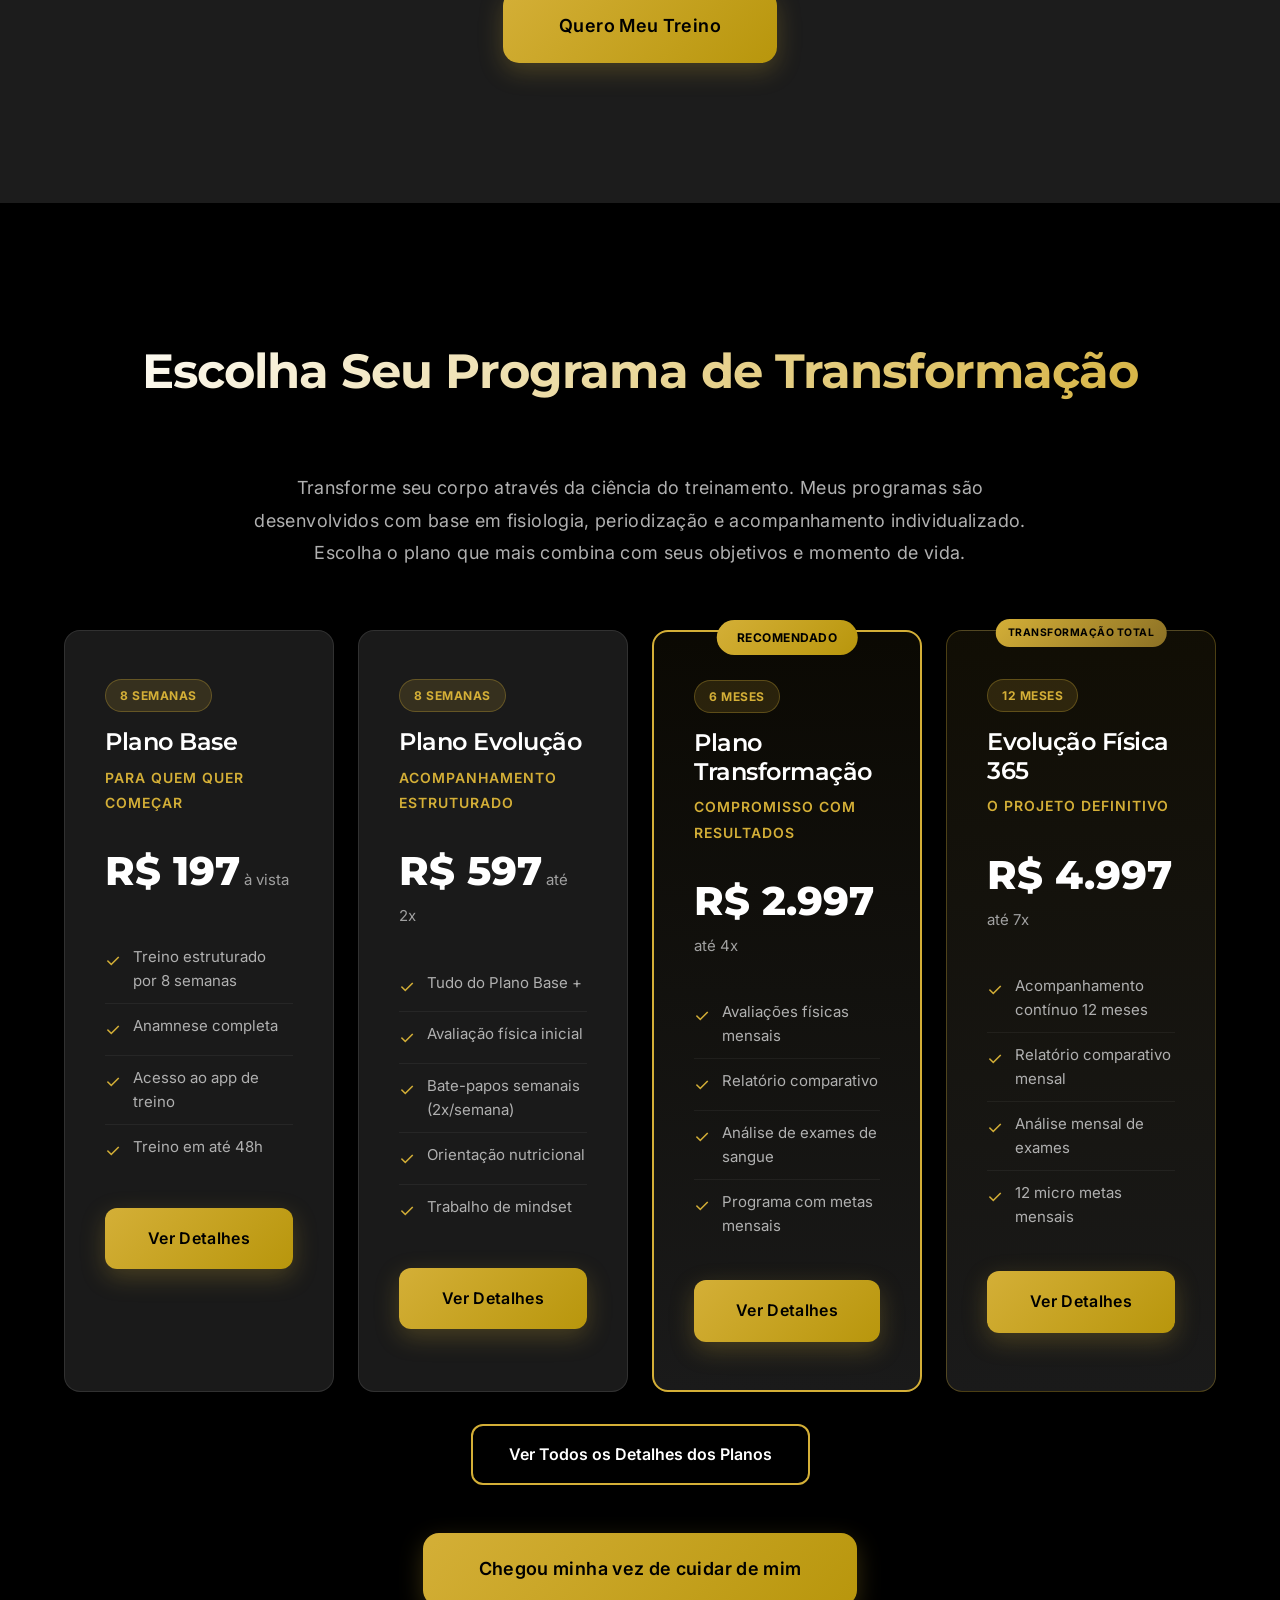
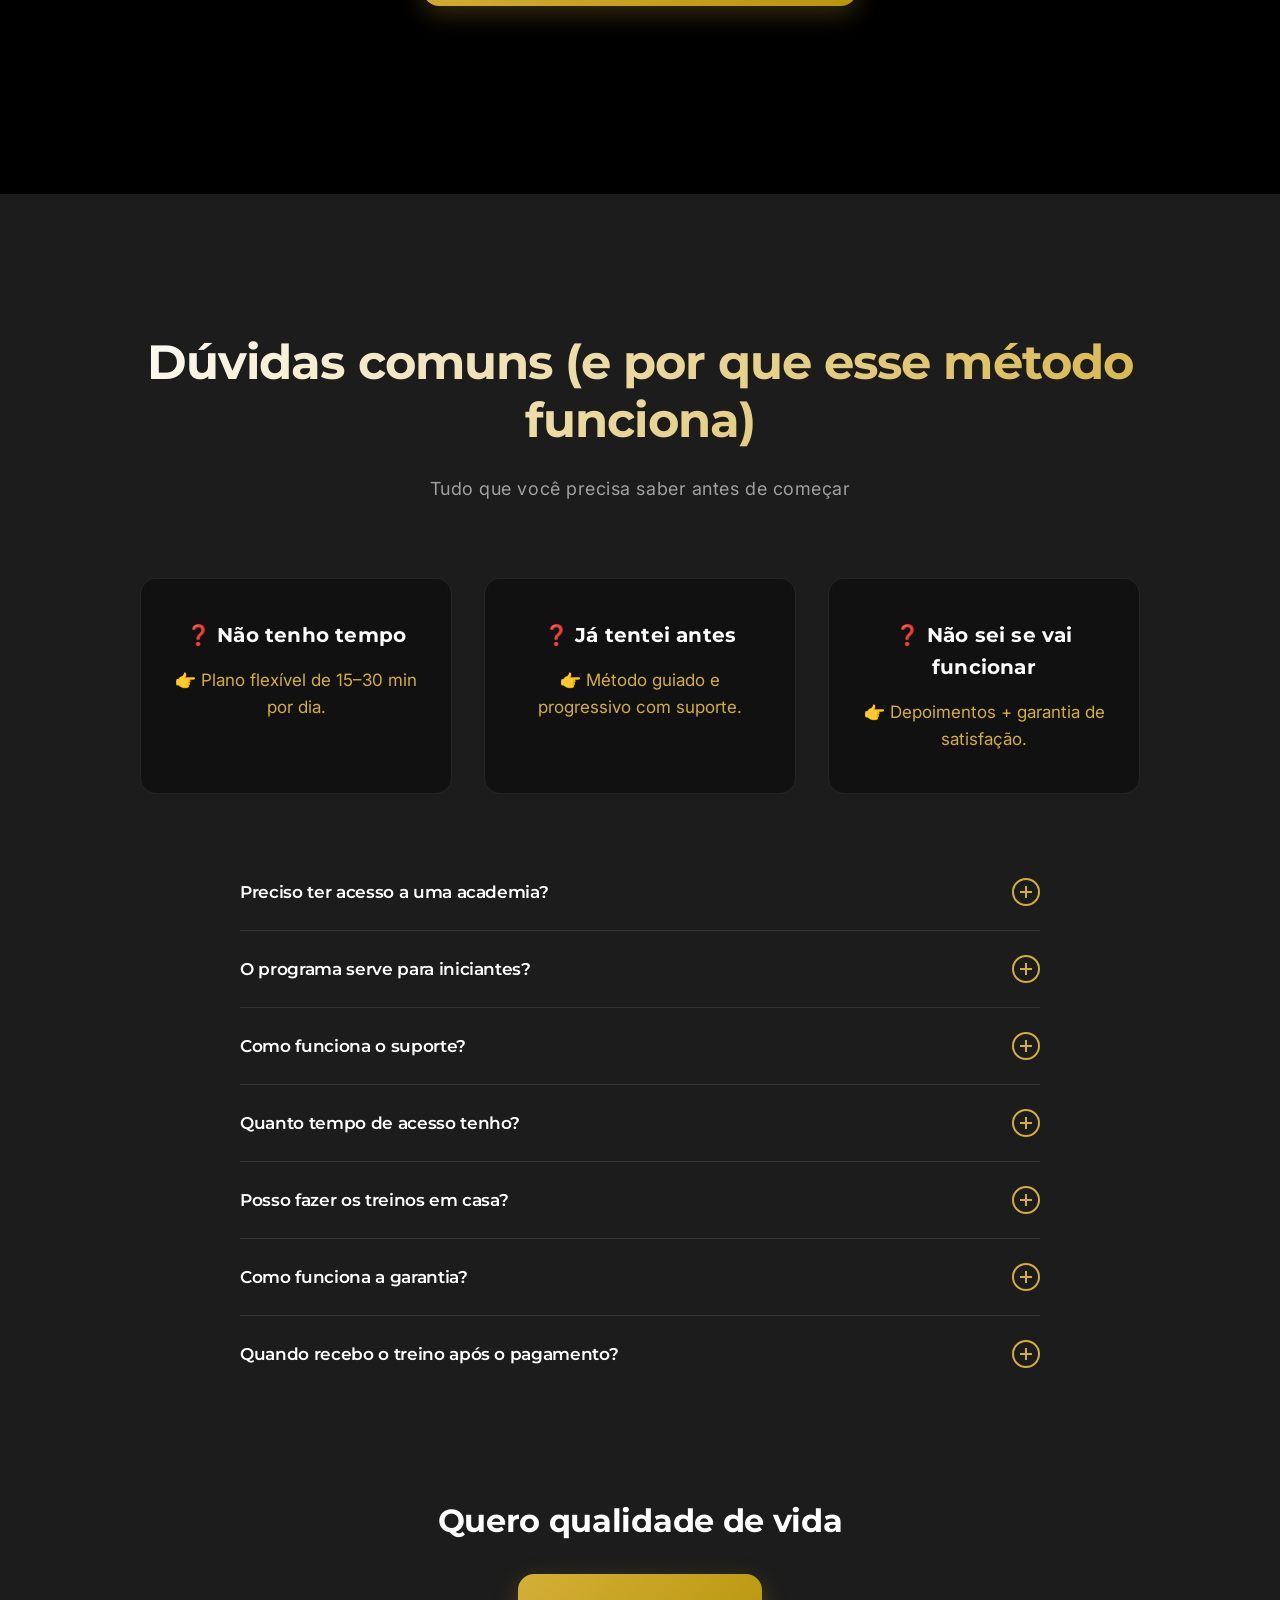
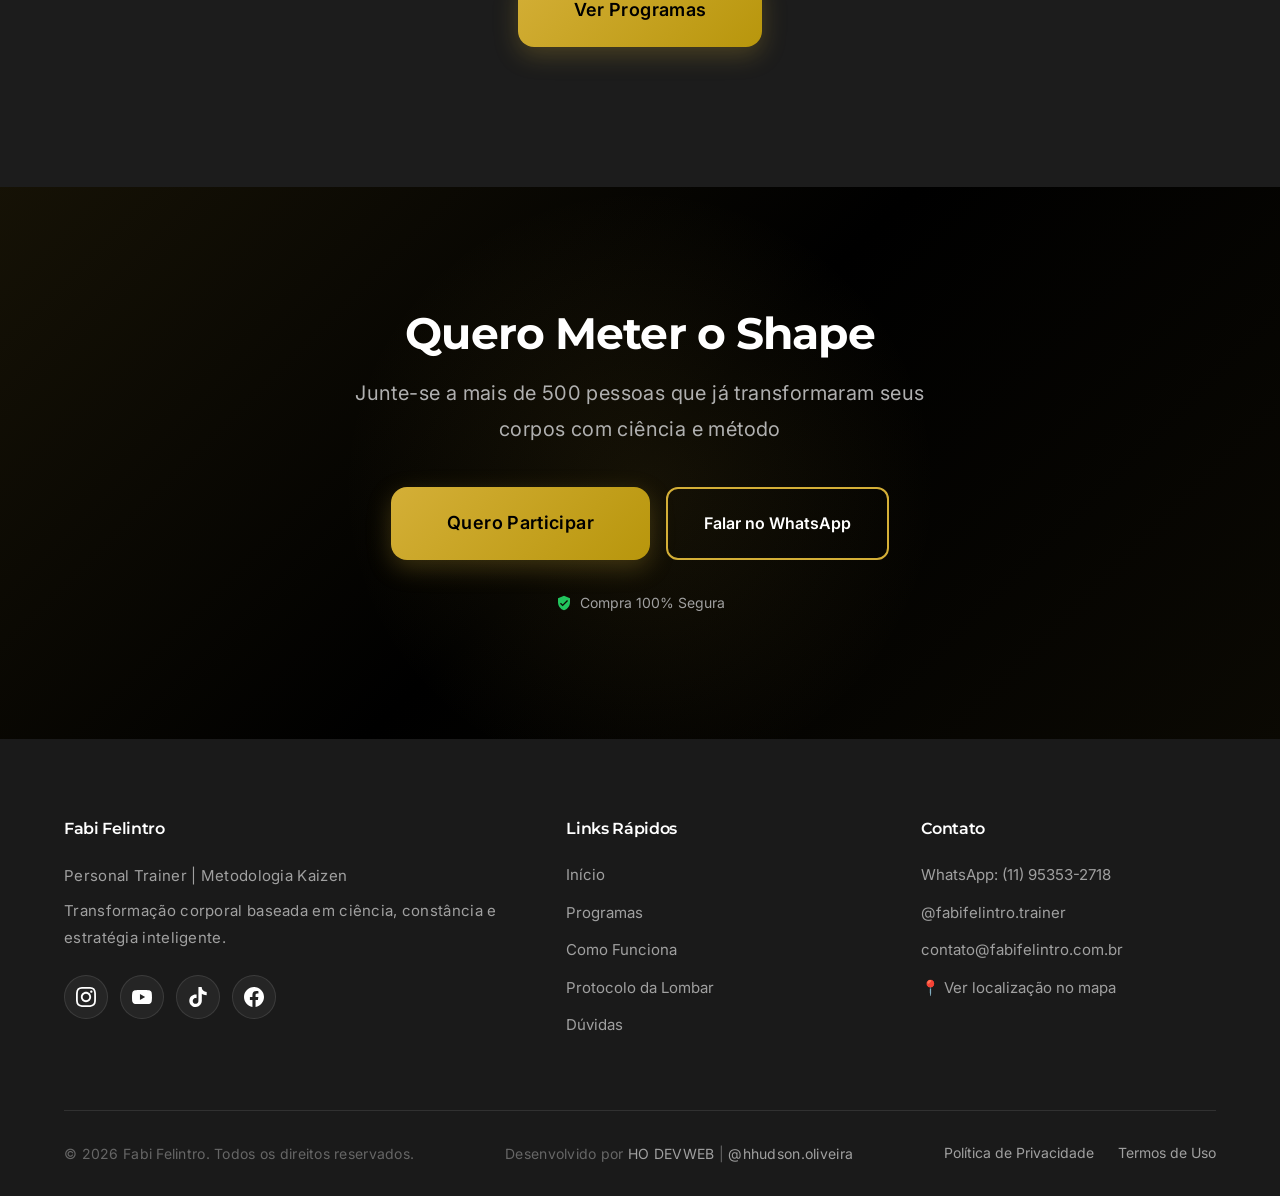
==== commit 65af66b6: "Corrige URLs para o dominio oficial fabifelintro.com - index.html e planos.html: canonical, OG, Twit" ====
--- a/index.html
+++ b/index.html
@@ -9,15 +9,15 @@
     <meta name="robots" content="index, follow">
     <meta name="geo.region" content="BR-SP">
     <meta name="geo.placename" content="São Paulo">
-    <link rel="canonical" href="https://hhudsonoliveira.github.io/Fabi-Felintro/">
+    <link rel="canonical" href="https://fabifelintro.com/">
     <title>Fabi Felintro - Personal Trainer em São Paulo | Treino Personalizado SP</title>
 
     <!-- Open Graph / Facebook / WhatsApp -->
     <meta property="og:type" content="website">
     <meta property="og:title" content="Fabi Felintro - Personal Trainer em São Paulo">
     <meta property="og:description" content="Programas de treinamento personalizados para quem busca resultado real. Personal Trainer e criadora da Metodologia Kaizen em São Paulo.">
-    <meta property="og:image" content="https://hhudsonoliveira.github.io/Fabi-Felintro/img/Nova foto de capa.jpeg">
-    <meta property="og:url" content="https://hhudsonoliveira.github.io/Fabi-Felintro/">
+    <meta property="og:image" content="https://fabifelintro.com/img/Nova foto de capa.jpeg">
+    <meta property="og:url" content="https://fabifelintro.com/">
     <meta property="og:locale" content="pt_BR">
     <meta property="og:site_name" content="Fabi Felintro - Personal Trainer">
 
@@ -25,7 +25,7 @@
     <meta name="twitter:card" content="summary_large_image">
     <meta name="twitter:title" content="Fabi Felintro - Personal Trainer em São Paulo">
     <meta name="twitter:description" content="Programas de treinamento personalizados para quem busca resultado real.">
-    <meta name="twitter:image" content="https://hhudsonoliveira.github.io/Fabi-Felintro/img/Nova foto de capa.jpeg">
+    <meta name="twitter:image" content="https://fabifelintro.com/img/Nova foto de capa.jpeg">
 
     <!-- Favicon -->
     <link rel="icon" type="image/png" href="img/favicon.png">
@@ -53,9 +53,9 @@
         "@type": "LocalBusiness",
         "name": "Fabi Felintro - Personal Trainer",
         "description": "Personal Trainer e criadora da Metodologia Kaizen em São Paulo. Programas de treinamento personalizados baseados em ciência, constância e estratégia inteligente.",
-        "url": "https://hhudsonoliveira.github.io/Fabi-Felintro/",
+        "url": "https://fabifelintro.com/",
         "telephone": "+5511953532718",
-        "image": "https://hhudsonoliveira.github.io/Fabi-Felintro/img/Nova foto de capa.jpeg",
+        "image": "https://fabifelintro.com/img/Nova foto de capa.jpeg",
         "priceRange": "R$ 197 - R$ 4.997",
         "address": {
             "@type": "PostalAddress",
@@ -100,8 +100,8 @@
         "@type": "Person",
         "name": "Fabi Felintro",
         "jobTitle": "Personal Trainer - Criadora da Metodologia Kaizen",
-        "url": "https://hhudsonoliveira.github.io/Fabi-Felintro/",
-        "image": "https://hhudsonoliveira.github.io/Fabi-Felintro/img/perfil.jpg",
+        "url": "https://fabifelintro.com/",
+        "image": "https://fabifelintro.com/img/perfil.jpg",
         "telephone": "+5511953532718",
         "address": {
             "@type": "PostalAddress",
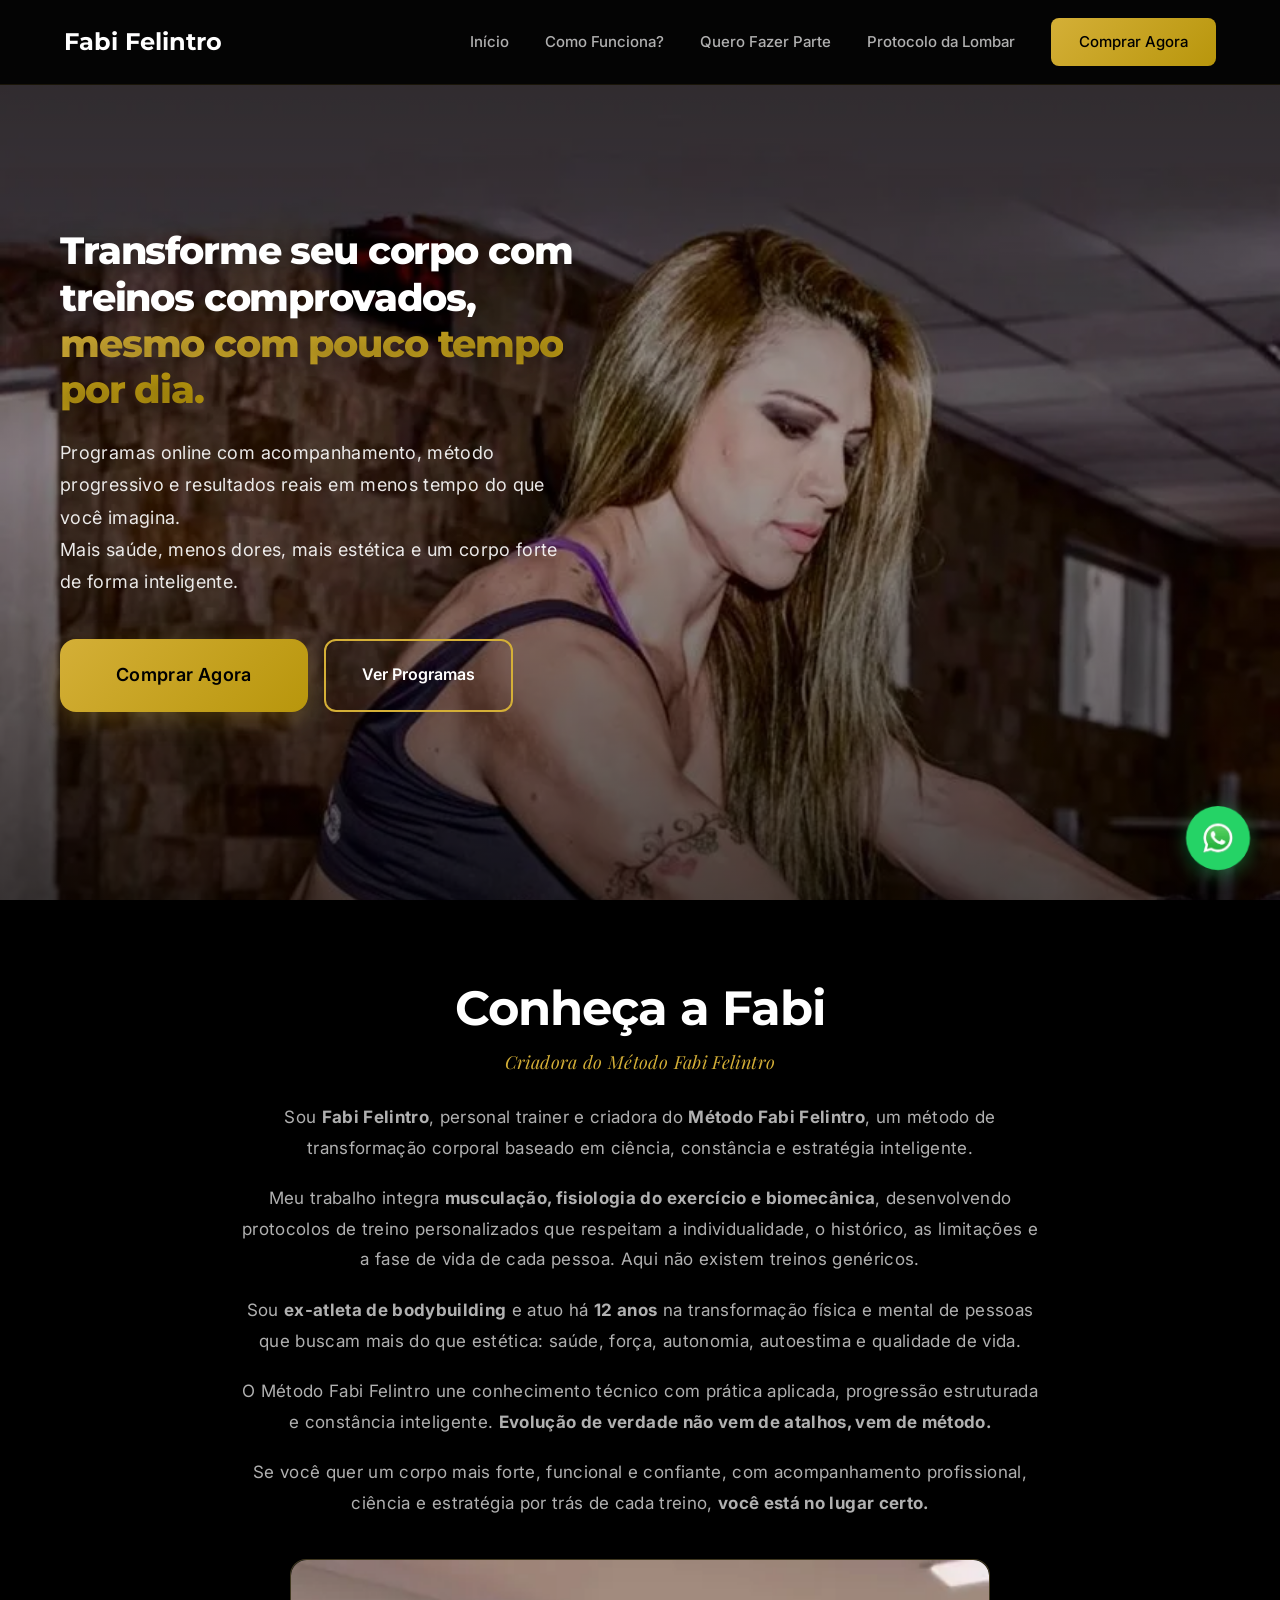
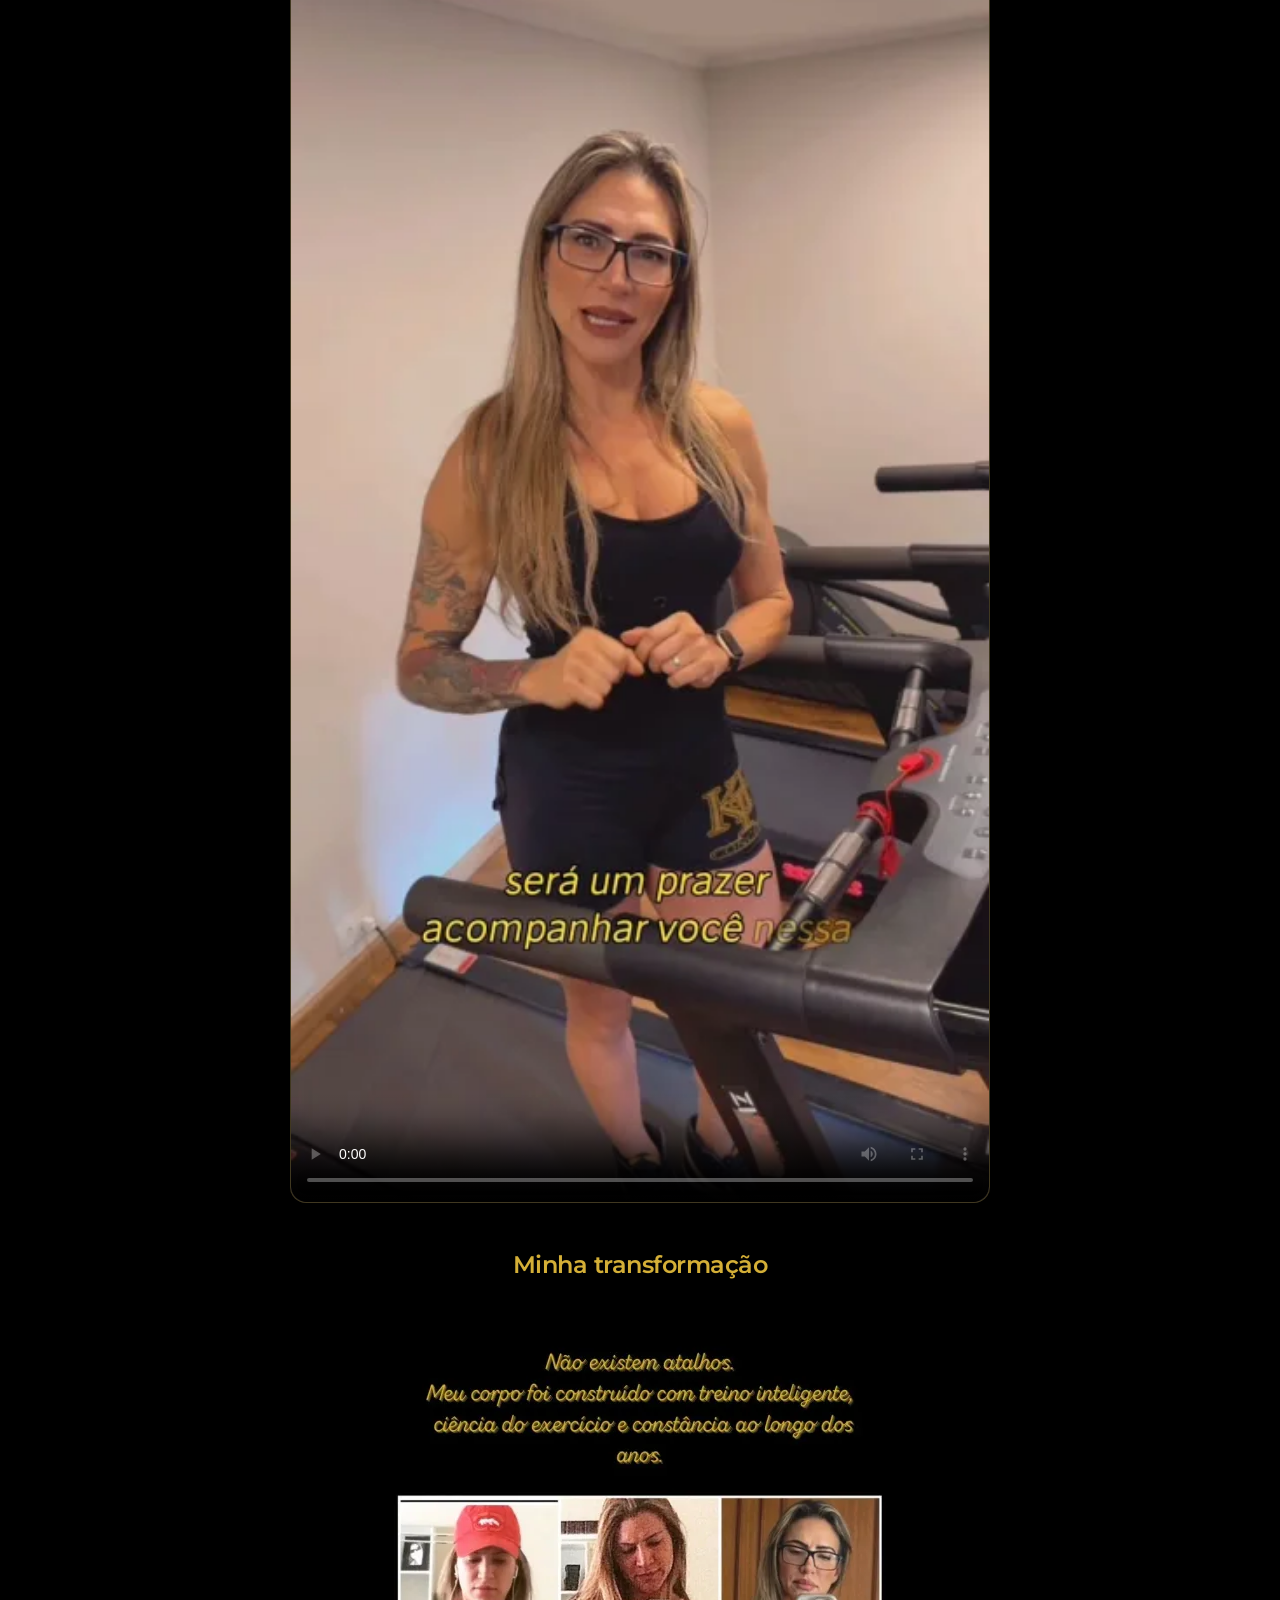
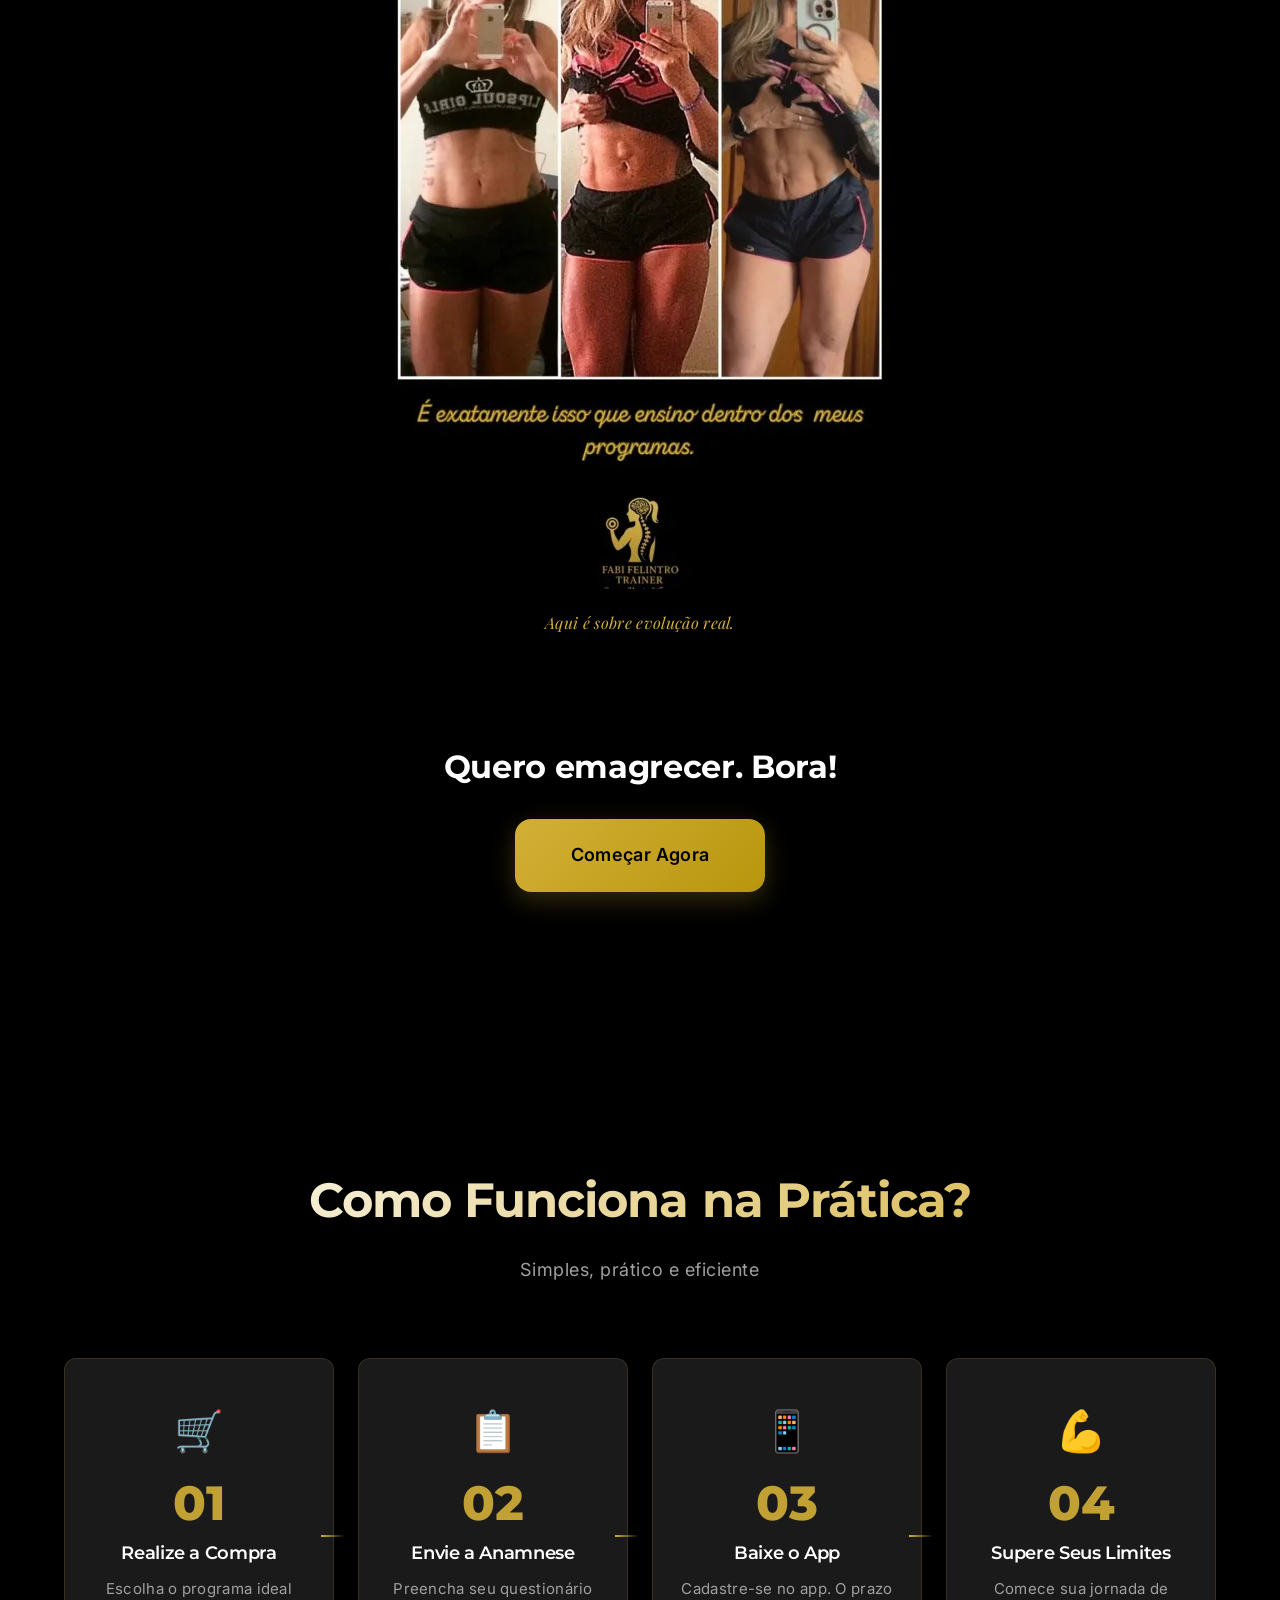
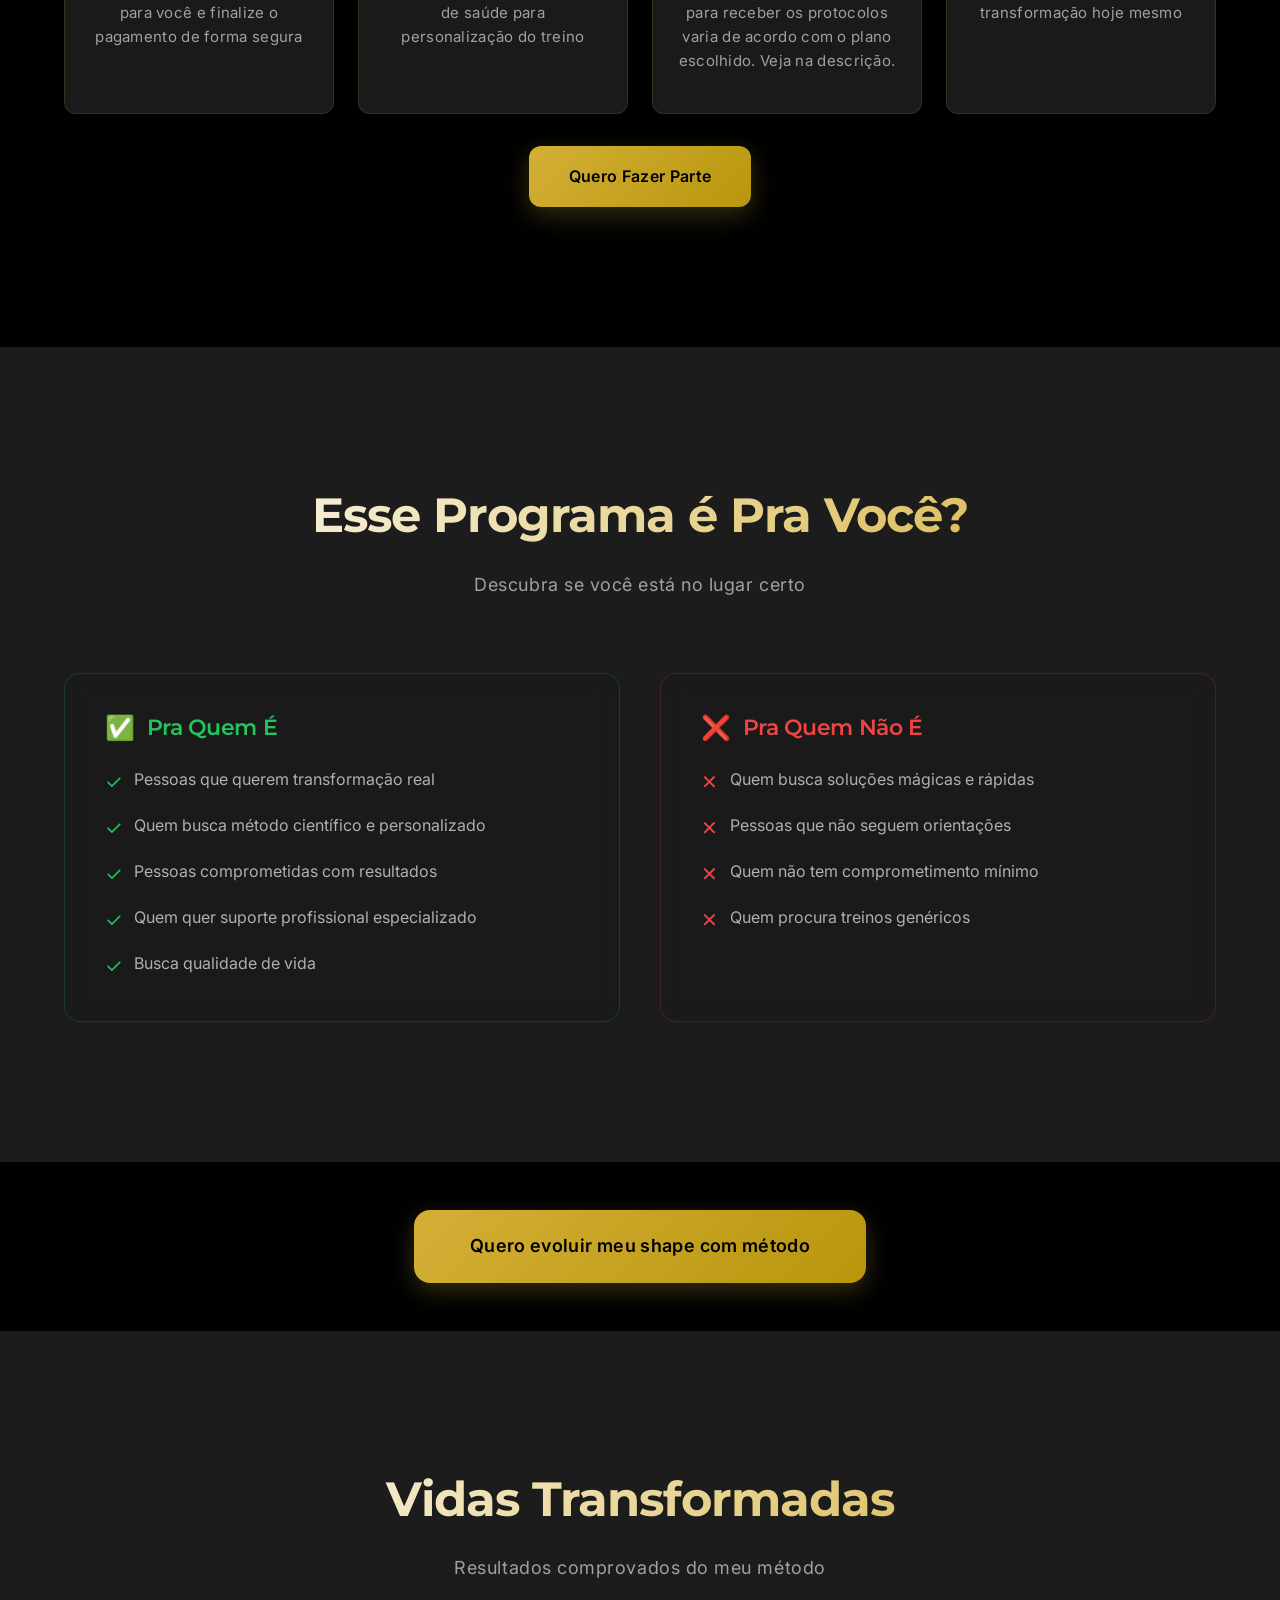
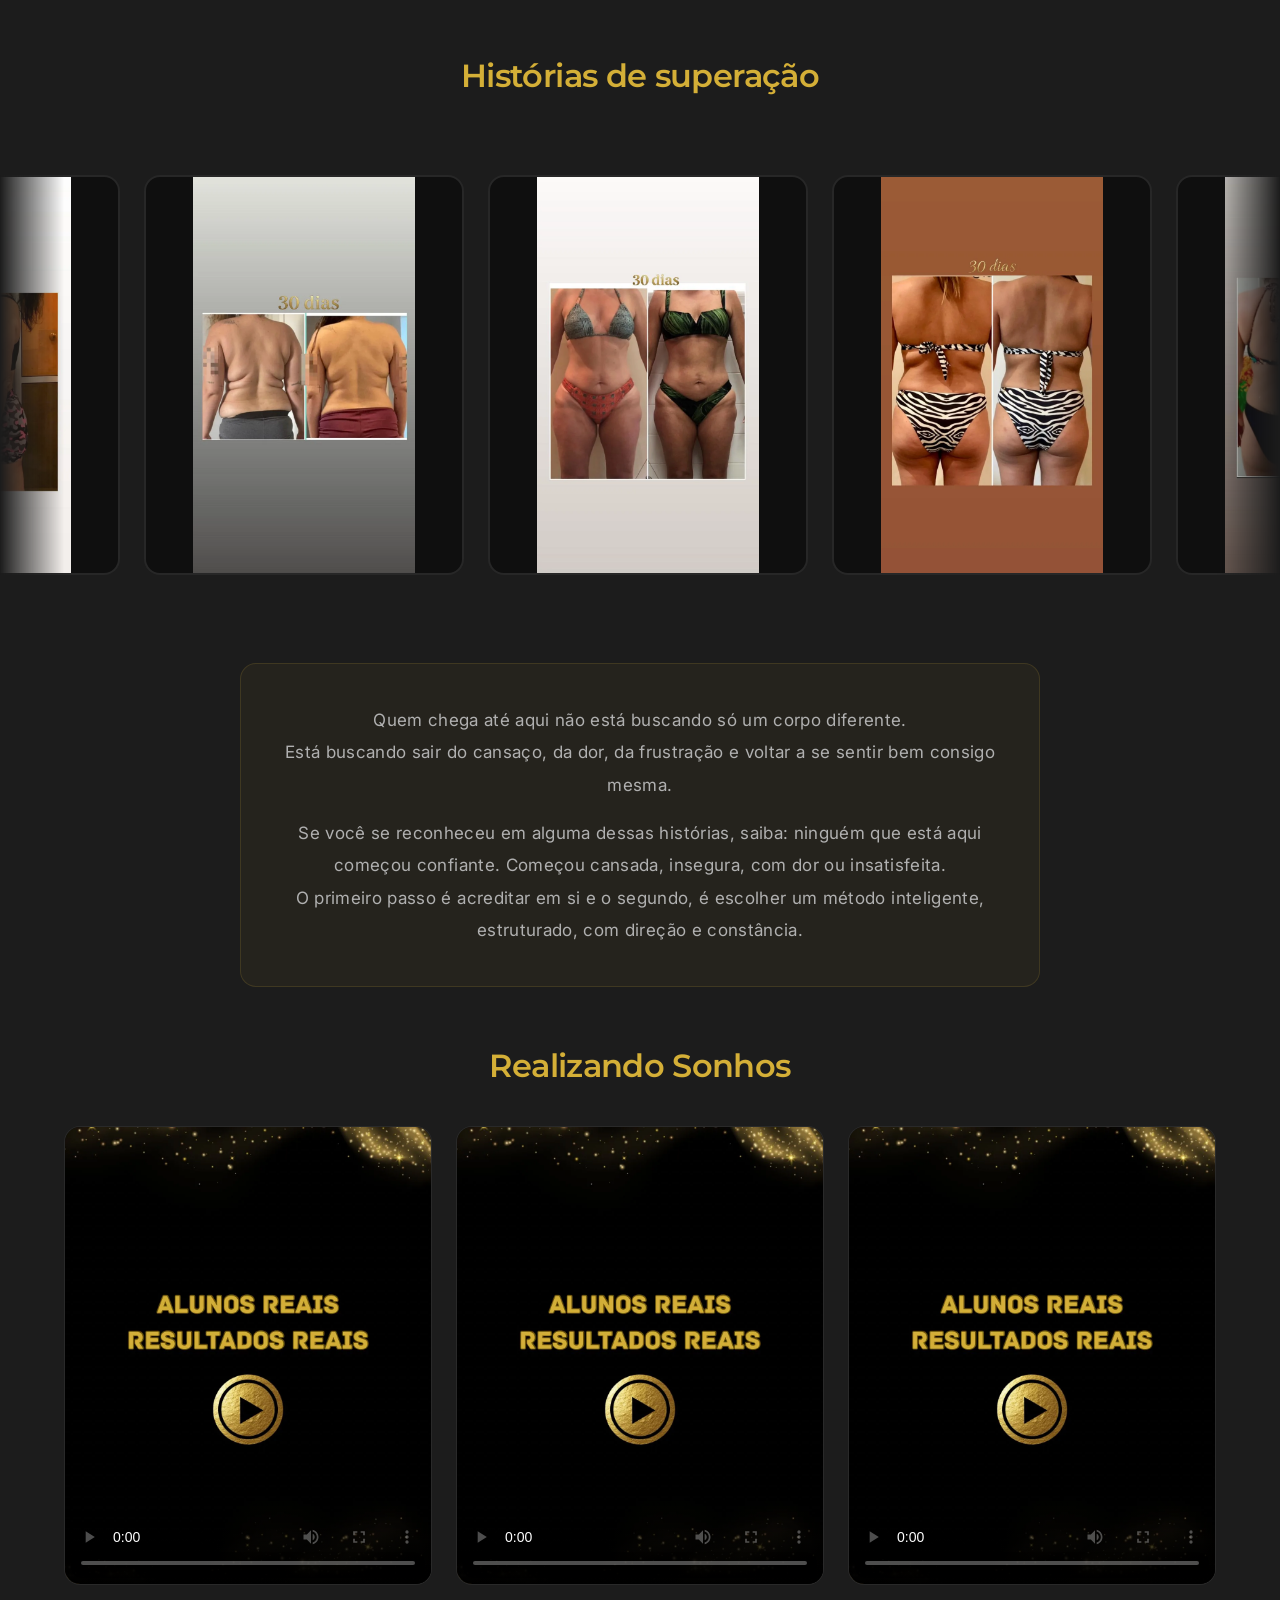
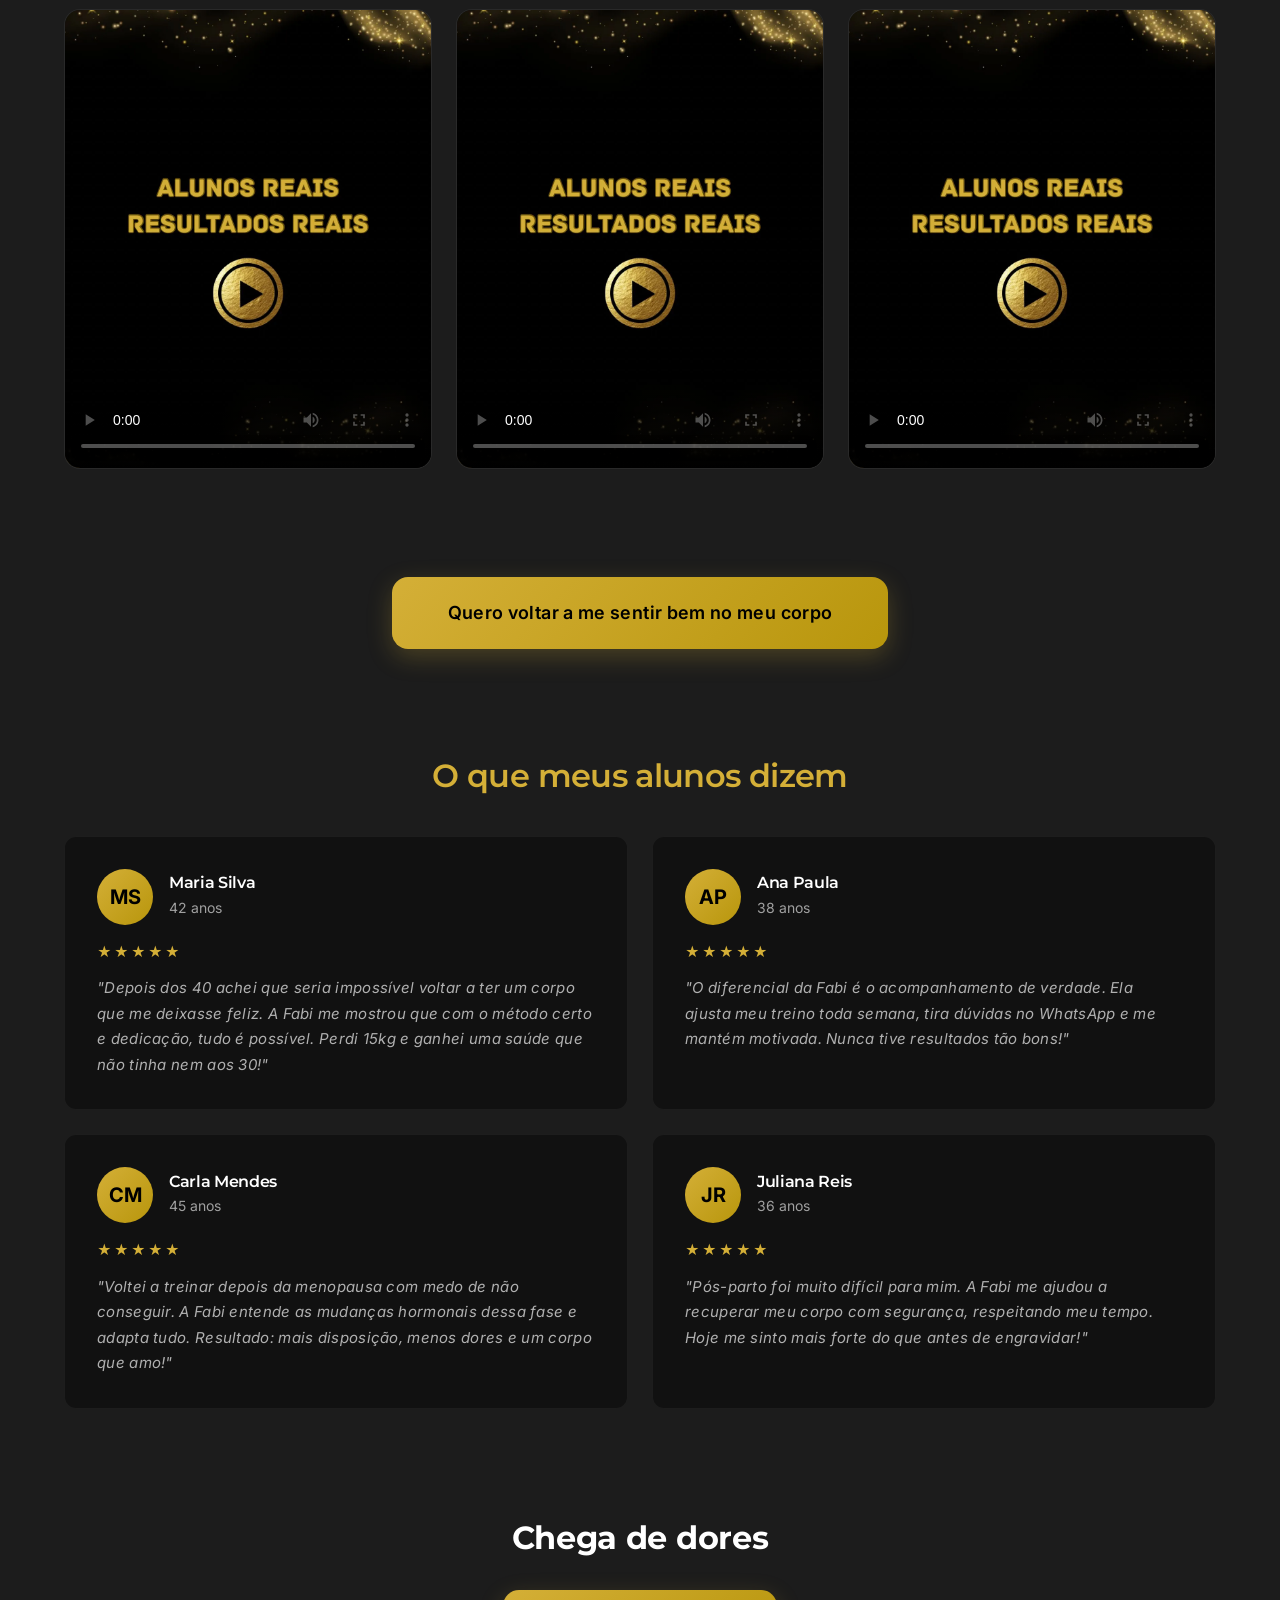
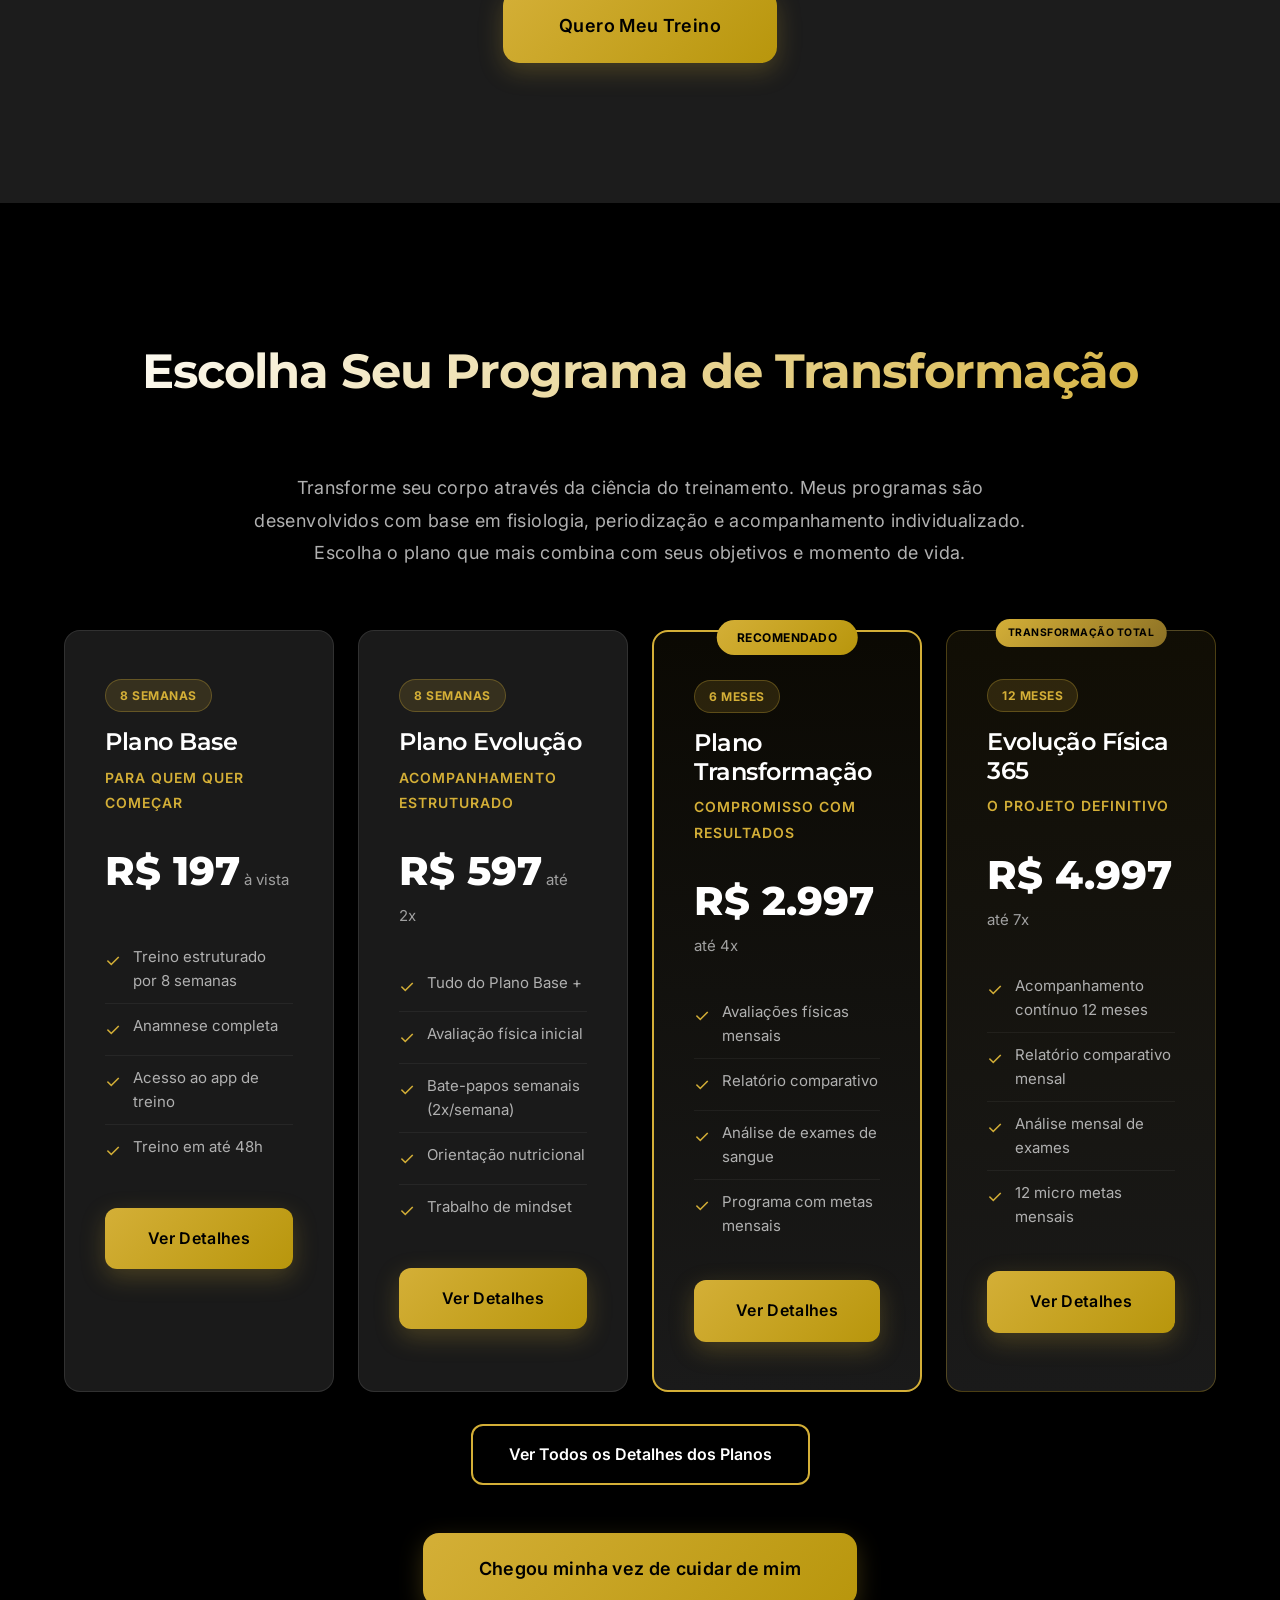
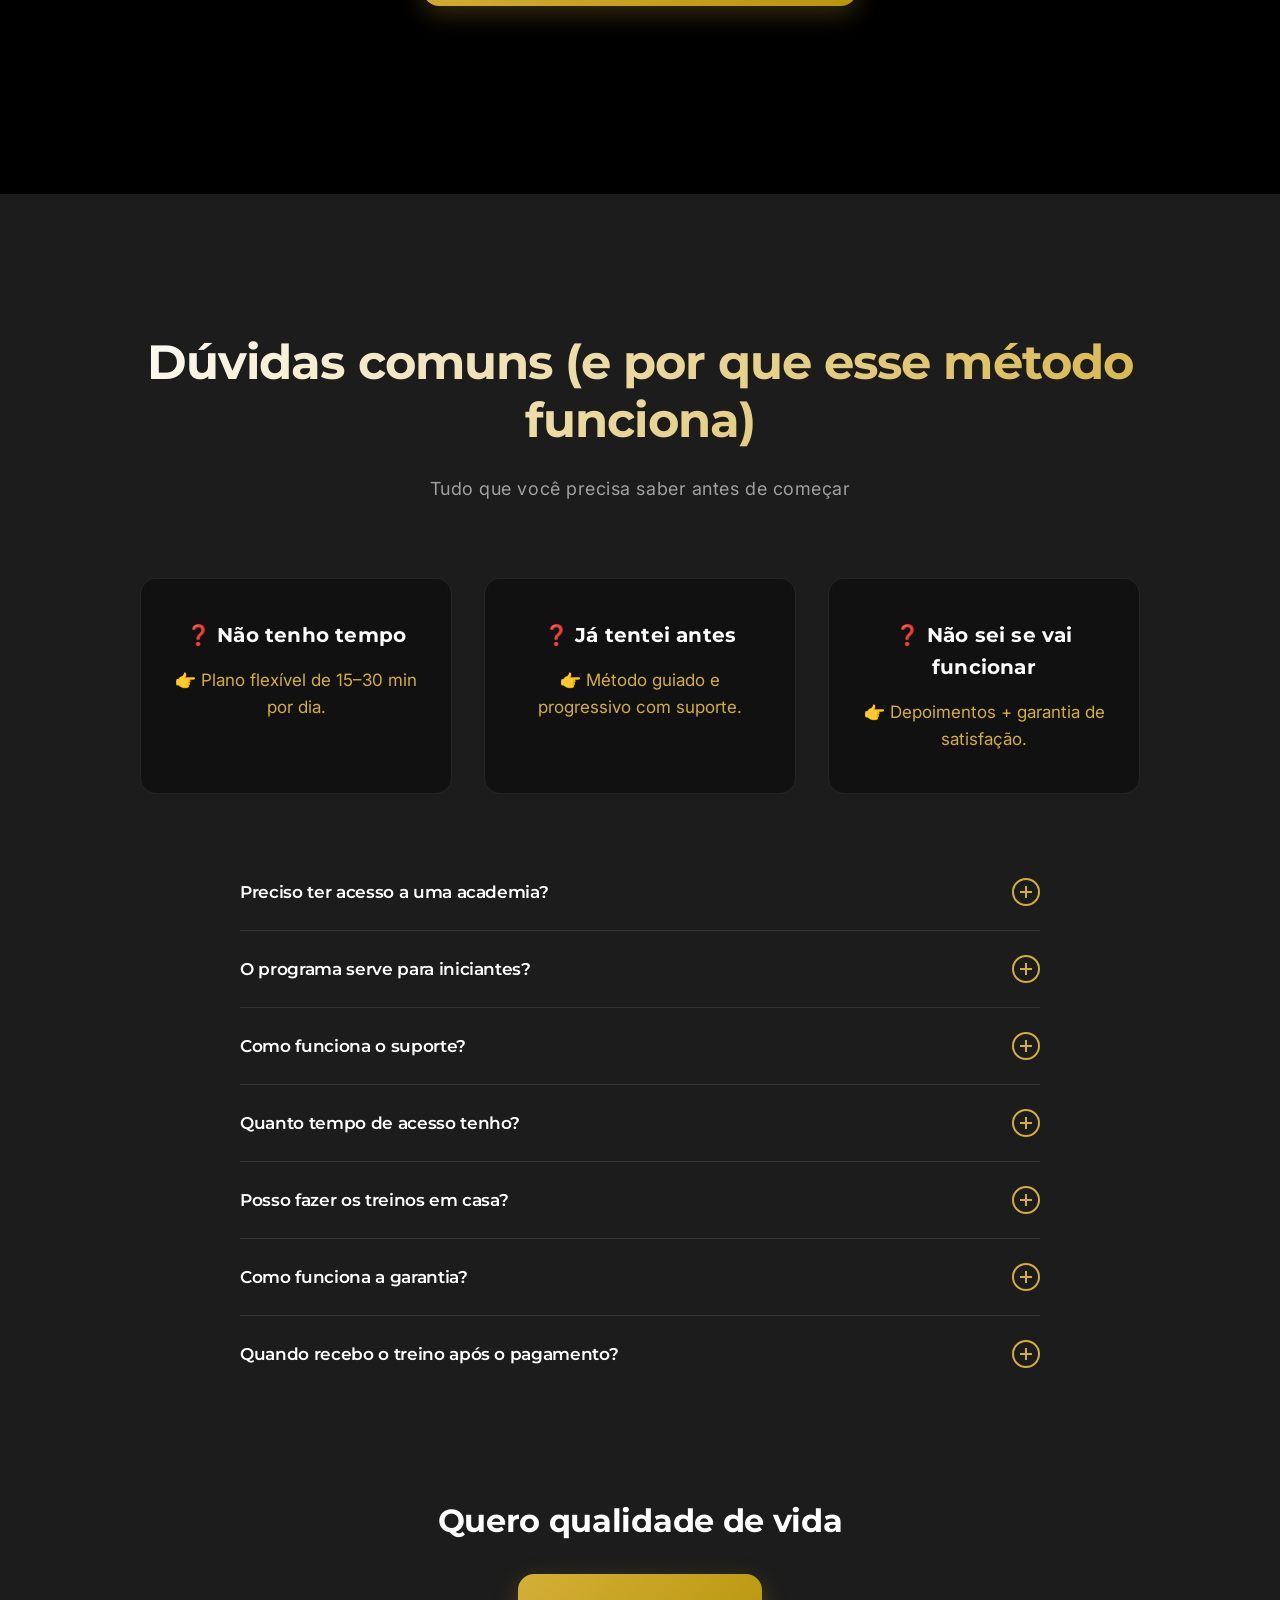
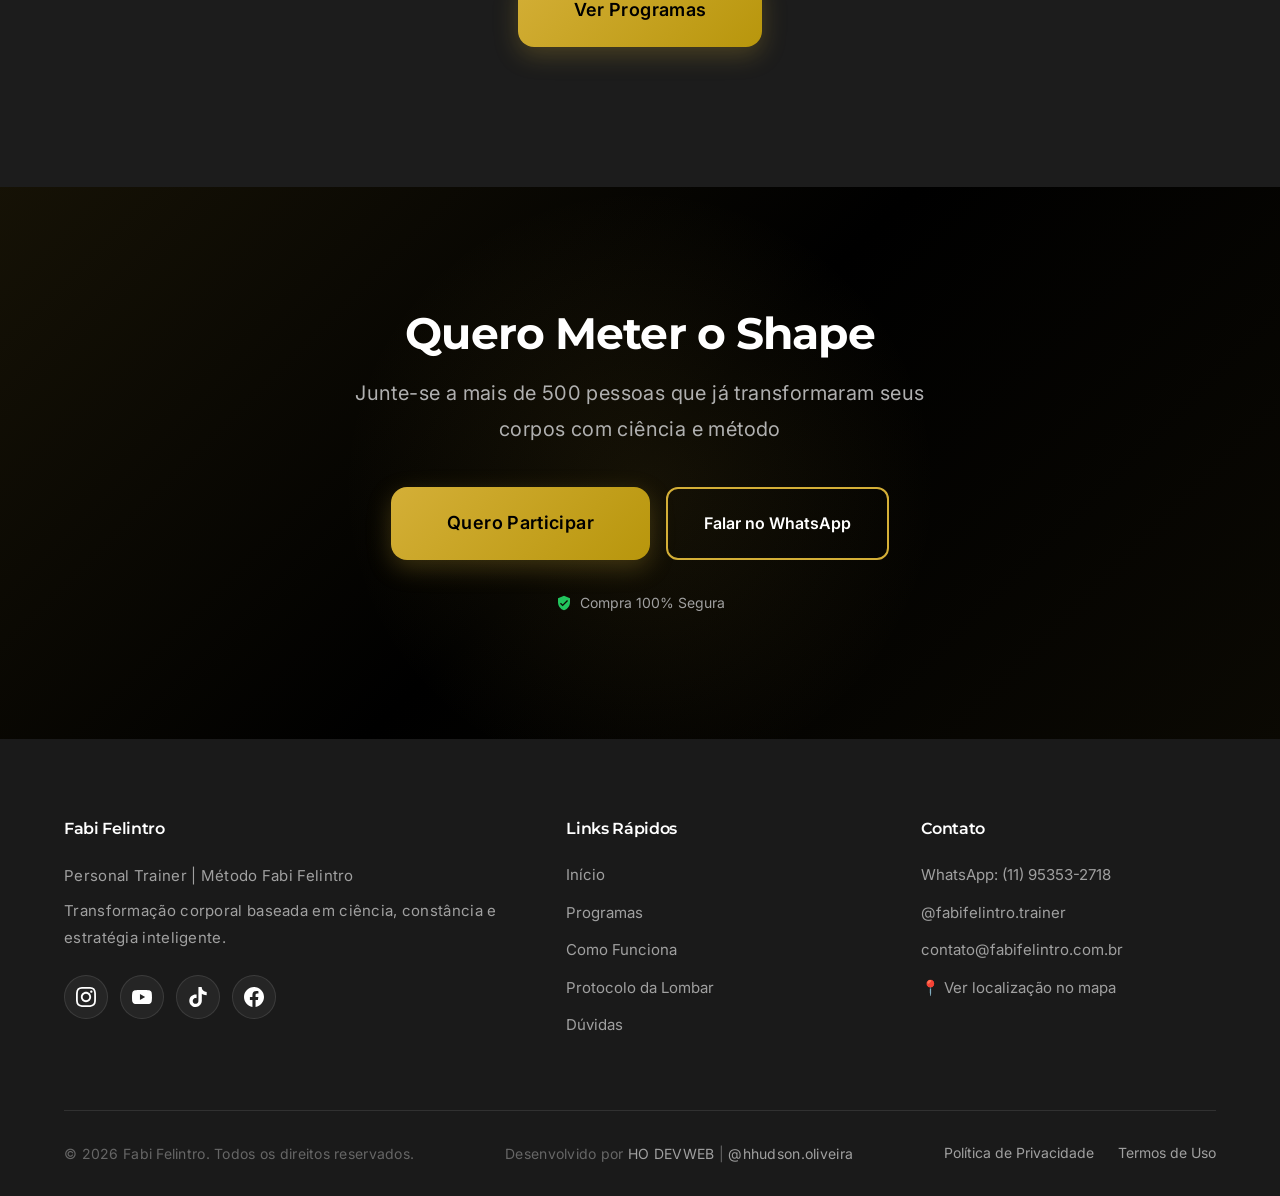
==== commit eef9127d: "Padroniza marca para Metodo Fabi Felintro na home Substitui todas as mencoes a "Metodologia Kaizen" " ====
--- a/index.html
+++ b/index.html
@@ -3,8 +3,8 @@
 <head>
     <meta charset="UTF-8">
     <meta name="viewport" content="width=device-width, initial-scale=1.0">
-    <meta name="description" content="Fabi Felintro - Personal Trainer em São Paulo e criadora da Metodologia Kaizen. Programas de treinamento personalizados baseados em ciência, constância e estratégia inteligente. Consultoria online e presencial.">
-    <meta name="keywords" content="personal trainer São Paulo, personal trainer Santana, personal trainer Zona Norte SP, treino personalizado SP, Metodologia Kaizen, emagrecimento São Paulo, hipertrofia, musculação, biomecânica, consultoria fitness online, treino para mulheres, treino para homens">
+    <meta name="description" content="Fabi Felintro - Personal Trainer em São Paulo e criadora do Método Fabi Felintro. Programas de treinamento personalizados baseados em ciência, constância e estratégia inteligente. Consultoria online e presencial.">
+    <meta name="keywords" content="personal trainer São Paulo, personal trainer Santana, personal trainer Zona Norte SP, treino personalizado SP, Método Fabi Felintro, emagrecimento São Paulo, hipertrofia, musculação, biomecânica, consultoria fitness online, treino para mulheres, treino para homens">
     <meta name="author" content="Fabi Felintro">
     <meta name="robots" content="index, follow">
     <meta name="geo.region" content="BR-SP">
@@ -15,7 +15,7 @@
     <!-- Open Graph / Facebook / WhatsApp -->
     <meta property="og:type" content="website">
     <meta property="og:title" content="Fabi Felintro - Personal Trainer em São Paulo">
-    <meta property="og:description" content="Programas de treinamento personalizados para quem busca resultado real. Personal Trainer e criadora da Metodologia Kaizen em São Paulo.">
+    <meta property="og:description" content="Programas de treinamento personalizados para quem busca resultado real. Personal Trainer e criadora do Método Fabi Felintro em São Paulo.">
     <meta property="og:image" content="https://fabifelintro.com/img/Nova foto de capa.jpeg">
     <meta property="og:url" content="https://fabifelintro.com/">
     <meta property="og:locale" content="pt_BR">
@@ -52,7 +52,7 @@
         "@context": "https://schema.org",
         "@type": "LocalBusiness",
         "name": "Fabi Felintro - Personal Trainer",
-        "description": "Personal Trainer e criadora da Metodologia Kaizen em São Paulo. Programas de treinamento personalizados baseados em ciência, constância e estratégia inteligente.",
+        "description": "Personal Trainer e criadora do Método Fabi Felintro em São Paulo. Programas de treinamento personalizados baseados em ciência, constância e estratégia inteligente.",
         "url": "https://fabifelintro.com/",
         "telephone": "+5511953532718",
         "image": "https://fabifelintro.com/img/Nova foto de capa.jpeg",
@@ -99,7 +99,7 @@
         "@context": "https://schema.org",
         "@type": "Person",
         "name": "Fabi Felintro",
-        "jobTitle": "Personal Trainer - Criadora da Metodologia Kaizen",
+        "jobTitle": "Personal Trainer - Criadora do Método Fabi Felintro",
         "url": "https://fabifelintro.com/",
         "image": "https://fabifelintro.com/img/perfil.jpg",
         "telephone": "+5511953532718",
@@ -116,7 +116,7 @@
             "https://youtube.com/@fabifelintrotrainer369",
             "https://www.tiktok.com/@fabifelintrotrainer"
         ],
-        "knowsAbout": ["Treinamento Personalizado", "Metodologia Kaizen", "Musculação", "Fisiologia do Exercício", "Biomecânica", "Emagrecimento", "Hipertrofia"]
+        "knowsAbout": ["Treinamento Personalizado", "Método Fabi Felintro", "Musculação", "Fisiologia do Exercício", "Biomecânica", "Emagrecimento", "Hipertrofia"]
     }
     </script>
     <script type="application/ld+json">
@@ -217,22 +217,22 @@
             <!-- 1. Texto primeiro -->
             <div class="saiba-mais-content reveal">
                 <h2>Conheça a Fabi</h2>
-                <p class="subtitle">Criadora da Metodologia Kaizen</p>
-
-                <p>Sou <strong>Fabi Felintro</strong>, personal trainer e criadora da <strong>Metodologia Kaizen</strong>, um método de transformação corporal baseado em ciência, constância e estratégia inteligente.</p>
+                <p class="subtitle">Criadora do Método Fabi Felintro</p>
+
+                <p>Sou <strong>Fabi Felintro</strong>, personal trainer e criadora do <strong>Método Fabi Felintro</strong>, um método de transformação corporal baseado em ciência, constância e estratégia inteligente.</p>
 
                 <p>Meu trabalho integra <strong>musculação, fisiologia do exercício e biomecânica</strong>, desenvolvendo protocolos de treino personalizados que respeitam a individualidade, o histórico, as limitações e a fase de vida de cada pessoa. Aqui não existem treinos genéricos.</p>
 
                 <p>Sou <strong>ex-atleta de bodybuilding</strong> e atuo há <strong>12 anos</strong> na transformação física e mental de pessoas que buscam mais do que estética: saúde, força, autonomia, autoestima e qualidade de vida.</p>
 
-                <p>A Metodologia Kaizen une conhecimento técnico com prática aplicada, progressão estruturada e constância inteligente. <strong>Evolução de verdade não vem de atalhos, vem de método.</strong></p>
+                <p>O Método Fabi Felintro une conhecimento técnico com prática aplicada, progressão estruturada e constância inteligente. <strong>Evolução de verdade não vem de atalhos, vem de método.</strong></p>
 
                 <p>Se você quer um corpo mais forte, funcional e confiante, com acompanhamento profissional, ciência e estratégia por trás de cada treino, <strong>você está no lugar certo.</strong></p>
             </div>
 
             <!-- 2. Vídeo de apresentação -->
             <div class="video-container reveal" style="max-width: 700px; margin: 40px auto;">
-                <video controls preload="metadata" poster="video/Capa para video.webp" aria-label="Apresentação de Fabi Felintro - Personal Trainer e criadora da Metodologia Kaizen" width="700" height="394">
+                <video controls preload="metadata" poster="video/Capa para video.webp" aria-label="Apresentação de Fabi Felintro - Personal Trainer e criadora do Método Fabi Felintro" width="700" height="394">
                     <source src="video/Video para site.mp4" type="video/mp4">
                     Seu navegador não suporta vídeo.
                 </video>
@@ -357,12 +357,12 @@
                     <div class="carrossel-item"><img srcset="img/Nova foto antes e depois 5-sm.webp 200w, img/Nova foto antes e depois 5.webp 720w" sizes="(max-width:768px) 160px, 300px" src="img/Nova foto antes e depois 5.webp" alt="Transformação física com treino personalizado São Paulo" loading="lazy" width="300" height="400"></div>
                     <div class="carrossel-item"><img srcset="img/Nova foto antes e depois 6-sm.webp 200w, img/Nova foto antes e depois 6.webp 720w" sizes="(max-width:768px) 160px, 300px" src="img/Nova foto antes e depois 6.webp" alt="Antes e depois - programa de treinamento Fabi Felintro" loading="lazy" width="300" height="400"></div>
                     <div class="carrossel-item"><img srcset="img/Nova foto antes e depois 7-sm.webp 200w, img/Nova foto antes e depois 7.webp 720w" sizes="(max-width:768px) 160px, 300px" src="img/Nova foto antes e depois 7.webp" alt="Resultado real de treino personalizado em São Paulo" loading="lazy" width="300" height="400"></div>
-                    <div class="carrossel-item"><img srcset="img/Nova foto antes e depois 8-sm.webp 200w, img/Nova foto antes e depois 8.webp 720w" sizes="(max-width:768px) 160px, 300px" src="img/Nova foto antes e depois 8.webp" alt="Transformação com personal trainer Metodologia Kaizen São Paulo" loading="lazy" width="300" height="400"></div>
+                    <div class="carrossel-item"><img srcset="img/Nova foto antes e depois 8-sm.webp 200w, img/Nova foto antes e depois 8.webp 720w" sizes="(max-width:768px) 160px, 300px" src="img/Nova foto antes e depois 8.webp" alt="Transformação com personal trainer Método Fabi Felintro São Paulo" loading="lazy" width="300" height="400"></div>
                     <div class="carrossel-item"><img srcset="img/Nova foto antes e depois 9-sm.webp 200w, img/Nova foto antes e depois 9.webp 720w" sizes="(max-width:768px) 160px, 300px" src="img/Nova foto antes e depois 9.webp" alt="Antes e depois - consultoria fitness online Fabi Felintro" loading="lazy" width="300" height="400"></div>
                     <div class="carrossel-item"><img srcset="img/Nova foto antes e depois 10-sm.webp 200w, img/Nova foto antes e depois 10.webp 720w" sizes="(max-width:768px) 160px, 300px" src="img/Nova foto antes e depois 10.webp" alt="Resultado de emagrecimento com personal trainer SP" loading="lazy" width="300" height="400"></div>
                     <div class="carrossel-item"><img srcset="img/Nova foto antes e depois 11-sm.webp 200w, img/Nova foto antes e depois 11.webp 720w" sizes="(max-width:768px) 160px, 300px" src="img/Nova foto antes e depois 11.webp" alt="Transformação corporal - treino com Fabi Felintro São Paulo" loading="lazy" width="300" height="400"></div>
                     <div class="carrossel-item"><img srcset="img/Nova foto antes e depois 12-sm.webp 200w, img/Nova foto antes e depois 12.webp 720w" sizes="(max-width:768px) 160px, 300px" src="img/Nova foto antes e depois 12.webp" alt="Resultado real antes e depois - Fabi Felintro personal trainer" loading="lazy" width="300" height="400"></div>
-                    <div class="carrossel-item"><img srcset="img/Nova foto antes e depois 13-sm.webp 200w, img/Nova foto antes e depois 13.webp 720w" sizes="(max-width:768px) 160px, 300px" src="img/Nova foto antes e depois 13.webp" alt="Transformação com método Kaizen - personal trainer São Paulo" loading="lazy" width="300" height="400"></div>
+                    <div class="carrossel-item"><img srcset="img/Nova foto antes e depois 13-sm.webp 200w, img/Nova foto antes e depois 13.webp 720w" sizes="(max-width:768px) 160px, 300px" src="img/Nova foto antes e depois 13.webp" alt="Transformação com Método Fabi Felintro - personal trainer São Paulo" loading="lazy" width="300" height="400"></div>
                     <div class="carrossel-item"><img src="img/Feedeback 1.webp" alt="Feedback de aluno - personal trainer Fabi Felintro São Paulo" loading="lazy" width="300" height="400"></div>
                     <div class="carrossel-item"><img src="img/Feedeback 2.webp" alt="Depoimento de aluno satisfeito - treino personalizado SP" loading="lazy" width="300" height="400"></div>
                     <!-- Duplicados para loop infinito -->
@@ -373,12 +373,12 @@
                     <div class="carrossel-item"><img srcset="img/Nova foto antes e depois 5-sm.webp 200w, img/Nova foto antes e depois 5.webp 720w" sizes="(max-width:768px) 160px, 300px" src="img/Nova foto antes e depois 5.webp" alt="Transformação física com treino personalizado São Paulo" loading="lazy" width="300" height="400"></div>
                     <div class="carrossel-item"><img srcset="img/Nova foto antes e depois 6-sm.webp 200w, img/Nova foto antes e depois 6.webp 720w" sizes="(max-width:768px) 160px, 300px" src="img/Nova foto antes e depois 6.webp" alt="Antes e depois - programa de treinamento Fabi Felintro" loading="lazy" width="300" height="400"></div>
                     <div class="carrossel-item"><img srcset="img/Nova foto antes e depois 7-sm.webp 200w, img/Nova foto antes e depois 7.webp 720w" sizes="(max-width:768px) 160px, 300px" src="img/Nova foto antes e depois 7.webp" alt="Resultado real de treino personalizado em São Paulo" loading="lazy" width="300" height="400"></div>
-                    <div class="carrossel-item"><img srcset="img/Nova foto antes e depois 8-sm.webp 200w, img/Nova foto antes e depois 8.webp 720w" sizes="(max-width:768px) 160px, 300px" src="img/Nova foto antes e depois 8.webp" alt="Transformação com personal trainer Metodologia Kaizen São Paulo" loading="lazy" width="300" height="400"></div>
+                    <div class="carrossel-item"><img srcset="img/Nova foto antes e depois 8-sm.webp 200w, img/Nova foto antes e depois 8.webp 720w" sizes="(max-width:768px) 160px, 300px" src="img/Nova foto antes e depois 8.webp" alt="Transformação com personal trainer Método Fabi Felintro São Paulo" loading="lazy" width="300" height="400"></div>
                     <div class="carrossel-item"><img srcset="img/Nova foto antes e depois 9-sm.webp 200w, img/Nova foto antes e depois 9.webp 720w" sizes="(max-width:768px) 160px, 300px" src="img/Nova foto antes e depois 9.webp" alt="Antes e depois - consultoria fitness online Fabi Felintro" loading="lazy" width="300" height="400"></div>
                     <div class="carrossel-item"><img srcset="img/Nova foto antes e depois 10-sm.webp 200w, img/Nova foto antes e depois 10.webp 720w" sizes="(max-width:768px) 160px, 300px" src="img/Nova foto antes e depois 10.webp" alt="Resultado de emagrecimento com personal trainer SP" loading="lazy" width="300" height="400"></div>
                     <div class="carrossel-item"><img srcset="img/Nova foto antes e depois 11-sm.webp 200w, img/Nova foto antes e depois 11.webp 720w" sizes="(max-width:768px) 160px, 300px" src="img/Nova foto antes e depois 11.webp" alt="Transformação corporal - treino com Fabi Felintro São Paulo" loading="lazy" width="300" height="400"></div>
                     <div class="carrossel-item"><img srcset="img/Nova foto antes e depois 12-sm.webp 200w, img/Nova foto antes e depois 12.webp 720w" sizes="(max-width:768px) 160px, 300px" src="img/Nova foto antes e depois 12.webp" alt="Resultado real antes e depois - Fabi Felintro personal trainer" loading="lazy" width="300" height="400"></div>
-                    <div class="carrossel-item"><img srcset="img/Nova foto antes e depois 13-sm.webp 200w, img/Nova foto antes e depois 13.webp 720w" sizes="(max-width:768px) 160px, 300px" src="img/Nova foto antes e depois 13.webp" alt="Transformação com método Kaizen - personal trainer São Paulo" loading="lazy" width="300" height="400"></div>
+                    <div class="carrossel-item"><img srcset="img/Nova foto antes e depois 13-sm.webp 200w, img/Nova foto antes e depois 13.webp 720w" sizes="(max-width:768px) 160px, 300px" src="img/Nova foto antes e depois 13.webp" alt="Transformação com Método Fabi Felintro - personal trainer São Paulo" loading="lazy" width="300" height="400"></div>
                     <div class="carrossel-item"><img src="img/Feedeback 1.webp" alt="Feedback de aluno - personal trainer Fabi Felintro São Paulo" loading="lazy" width="300" height="400"></div>
                     <div class="carrossel-item"><img src="img/Feedeback 2.webp" alt="Depoimento de aluno satisfeito - treino personalizado SP" loading="lazy"></div>
                 </div>
@@ -420,7 +420,7 @@
                     </video>
                 </div>
                 <div class="feedback-video-card reveal">
-                    <video controls preload="metadata" poster="img/capa para videos e audios.webp" aria-label="Depoimento 5 - resultado com metodologia Kaizen">
+                    <video controls preload="metadata" poster="img/capa para videos e audios.webp" aria-label="Depoimento 5 - resultado com Método Fabi Felintro">
                         <source src="img/Feedeback audio 5.mp4" type="video/mp4">
                         Seu navegador não suporta vídeo.
                     </video>
@@ -742,7 +742,7 @@
                 <!-- Coluna 1: Sobre -->
                 <div class="footer-col">
                     <h4>Fabi Felintro</h4>
-                    <p>Personal Trainer | Metodologia Kaizen</p>
+                    <p>Personal Trainer | Método Fabi Felintro</p>
                     <p>Transformação corporal baseada em ciência, constância e estratégia inteligente.</p>
 
                     <div class="social-icons">
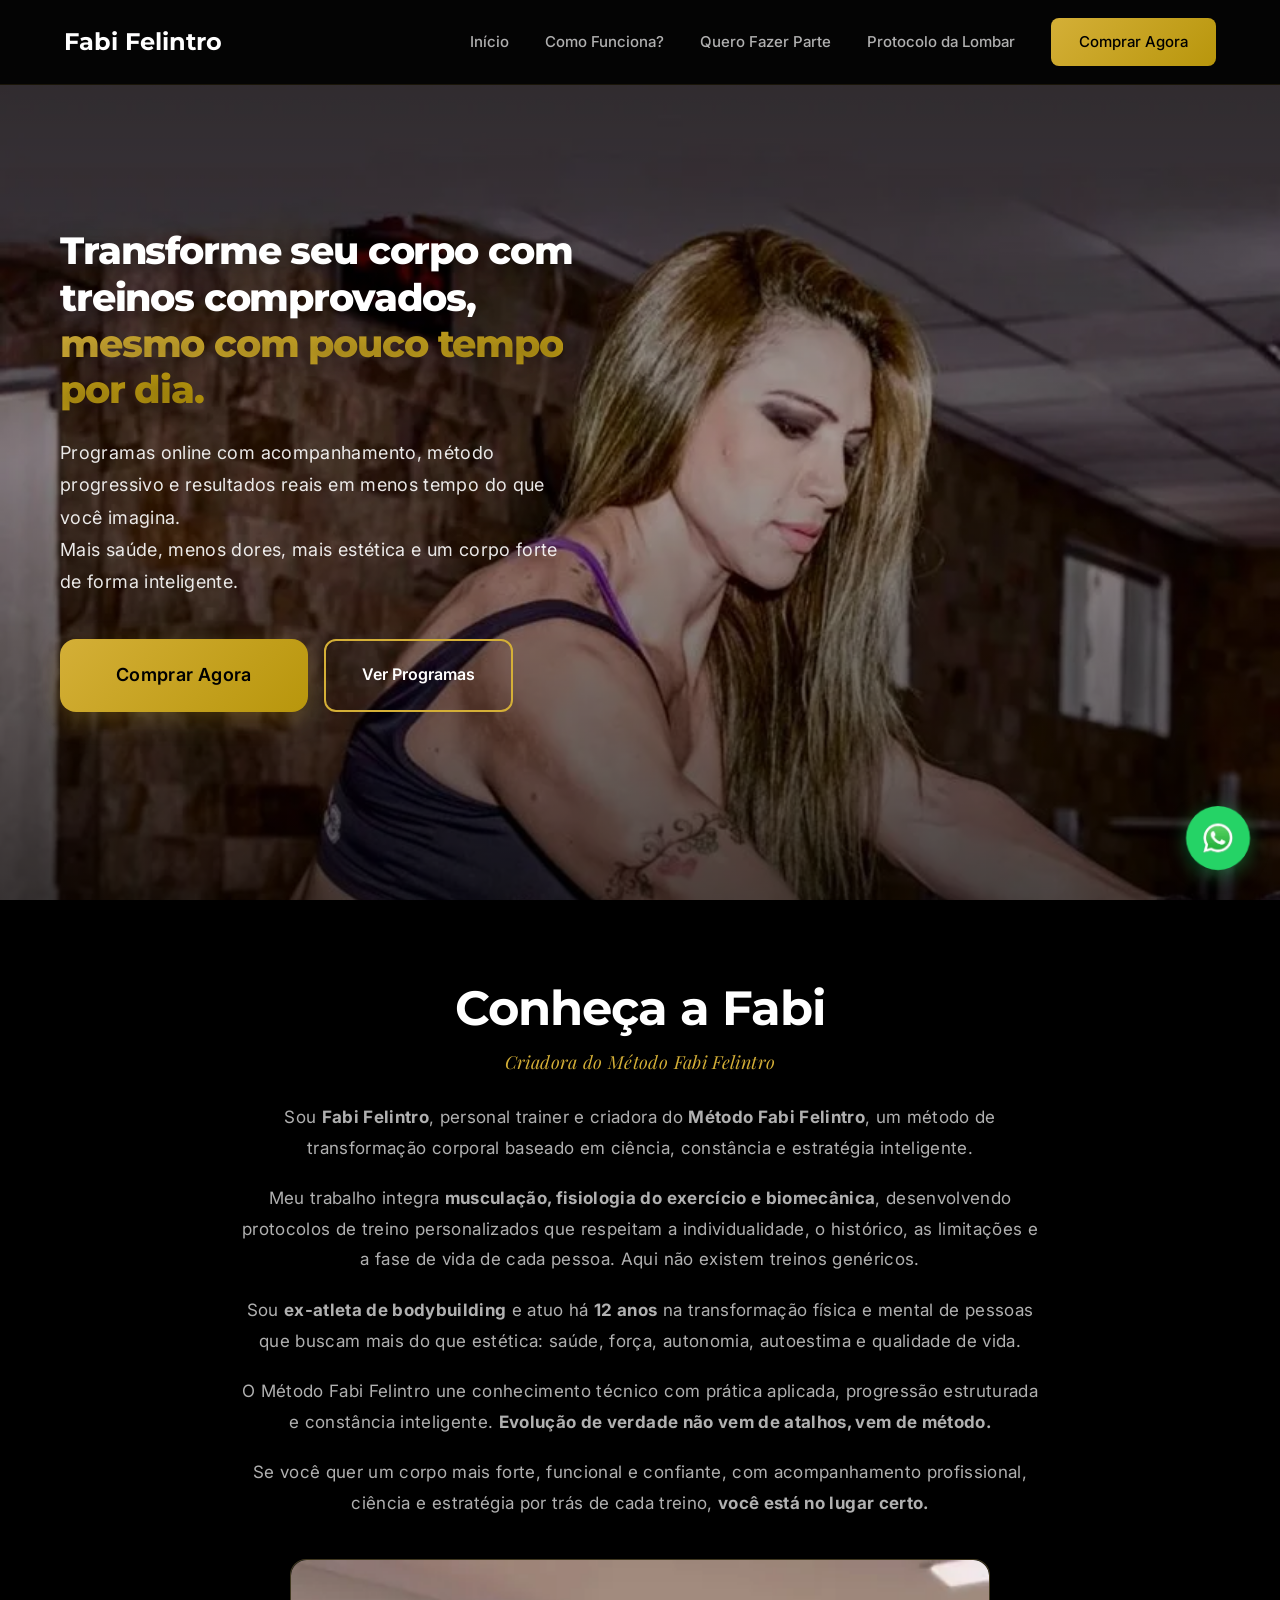
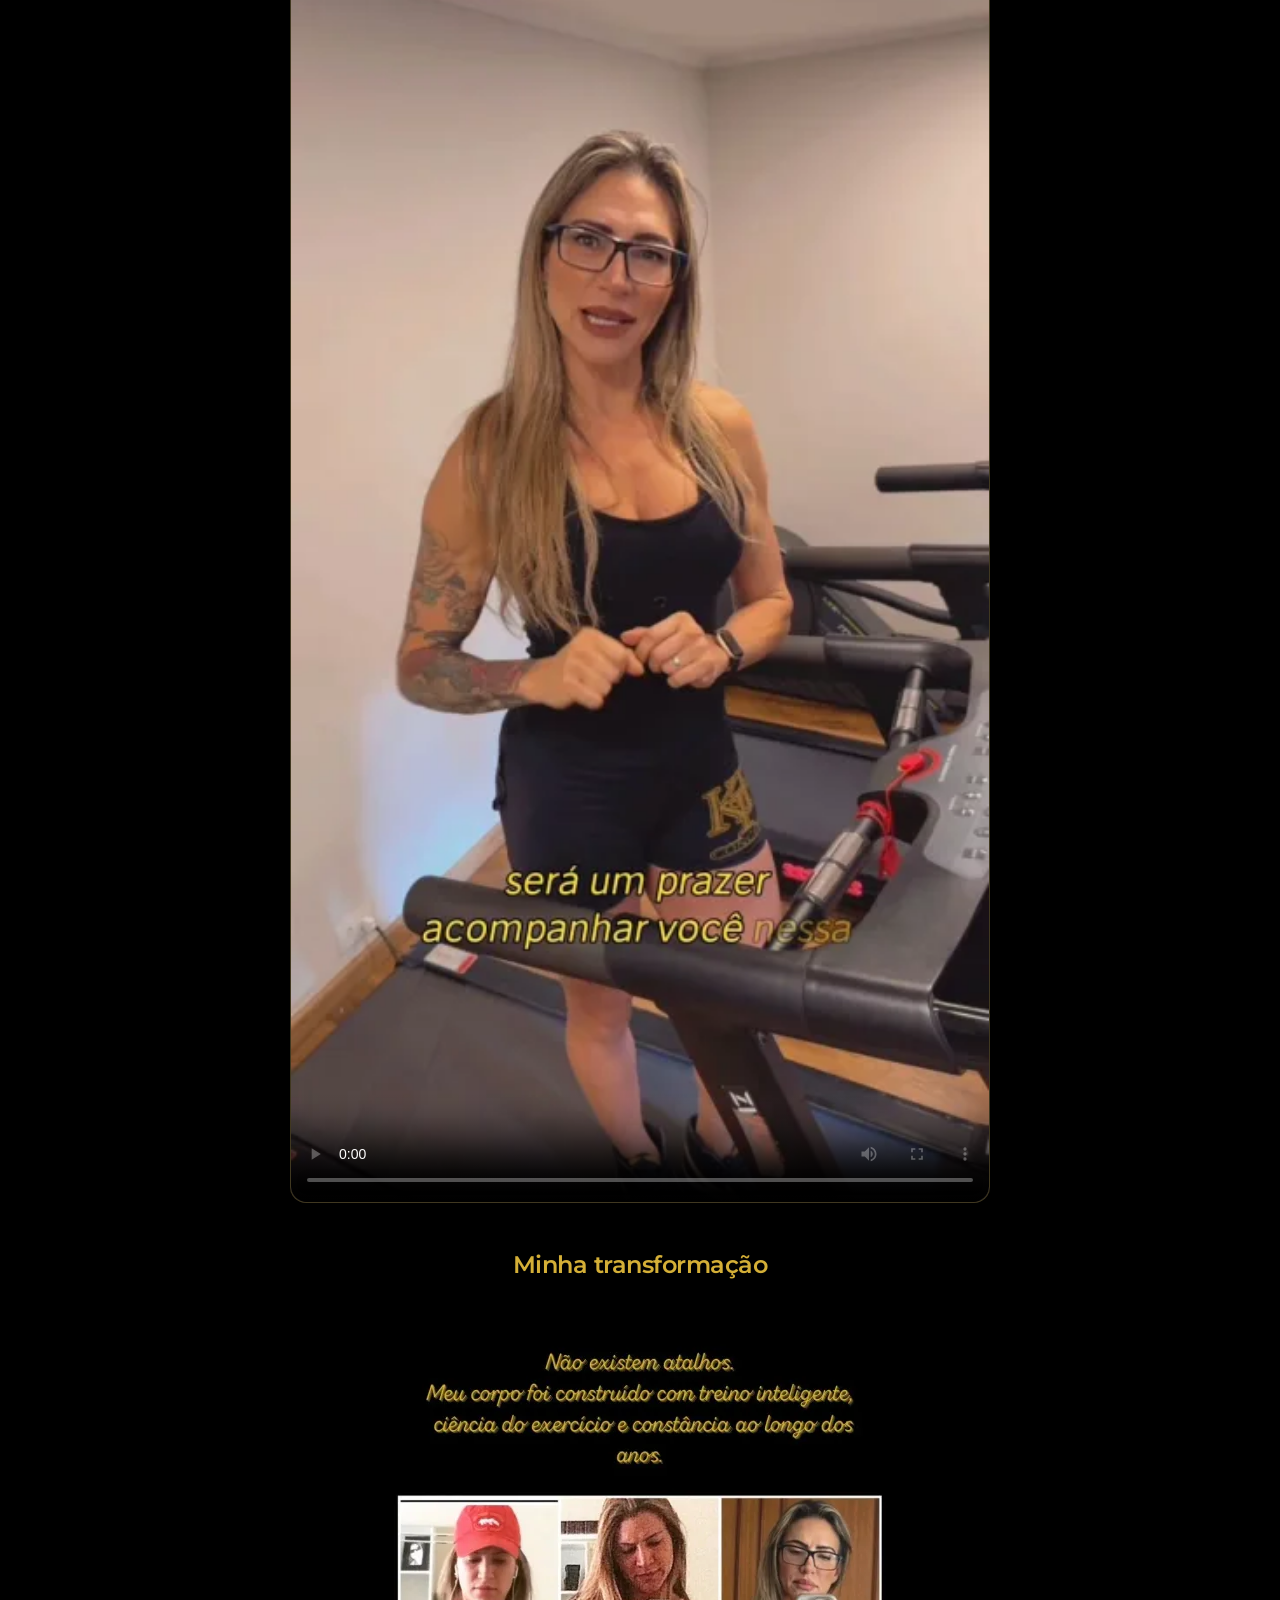
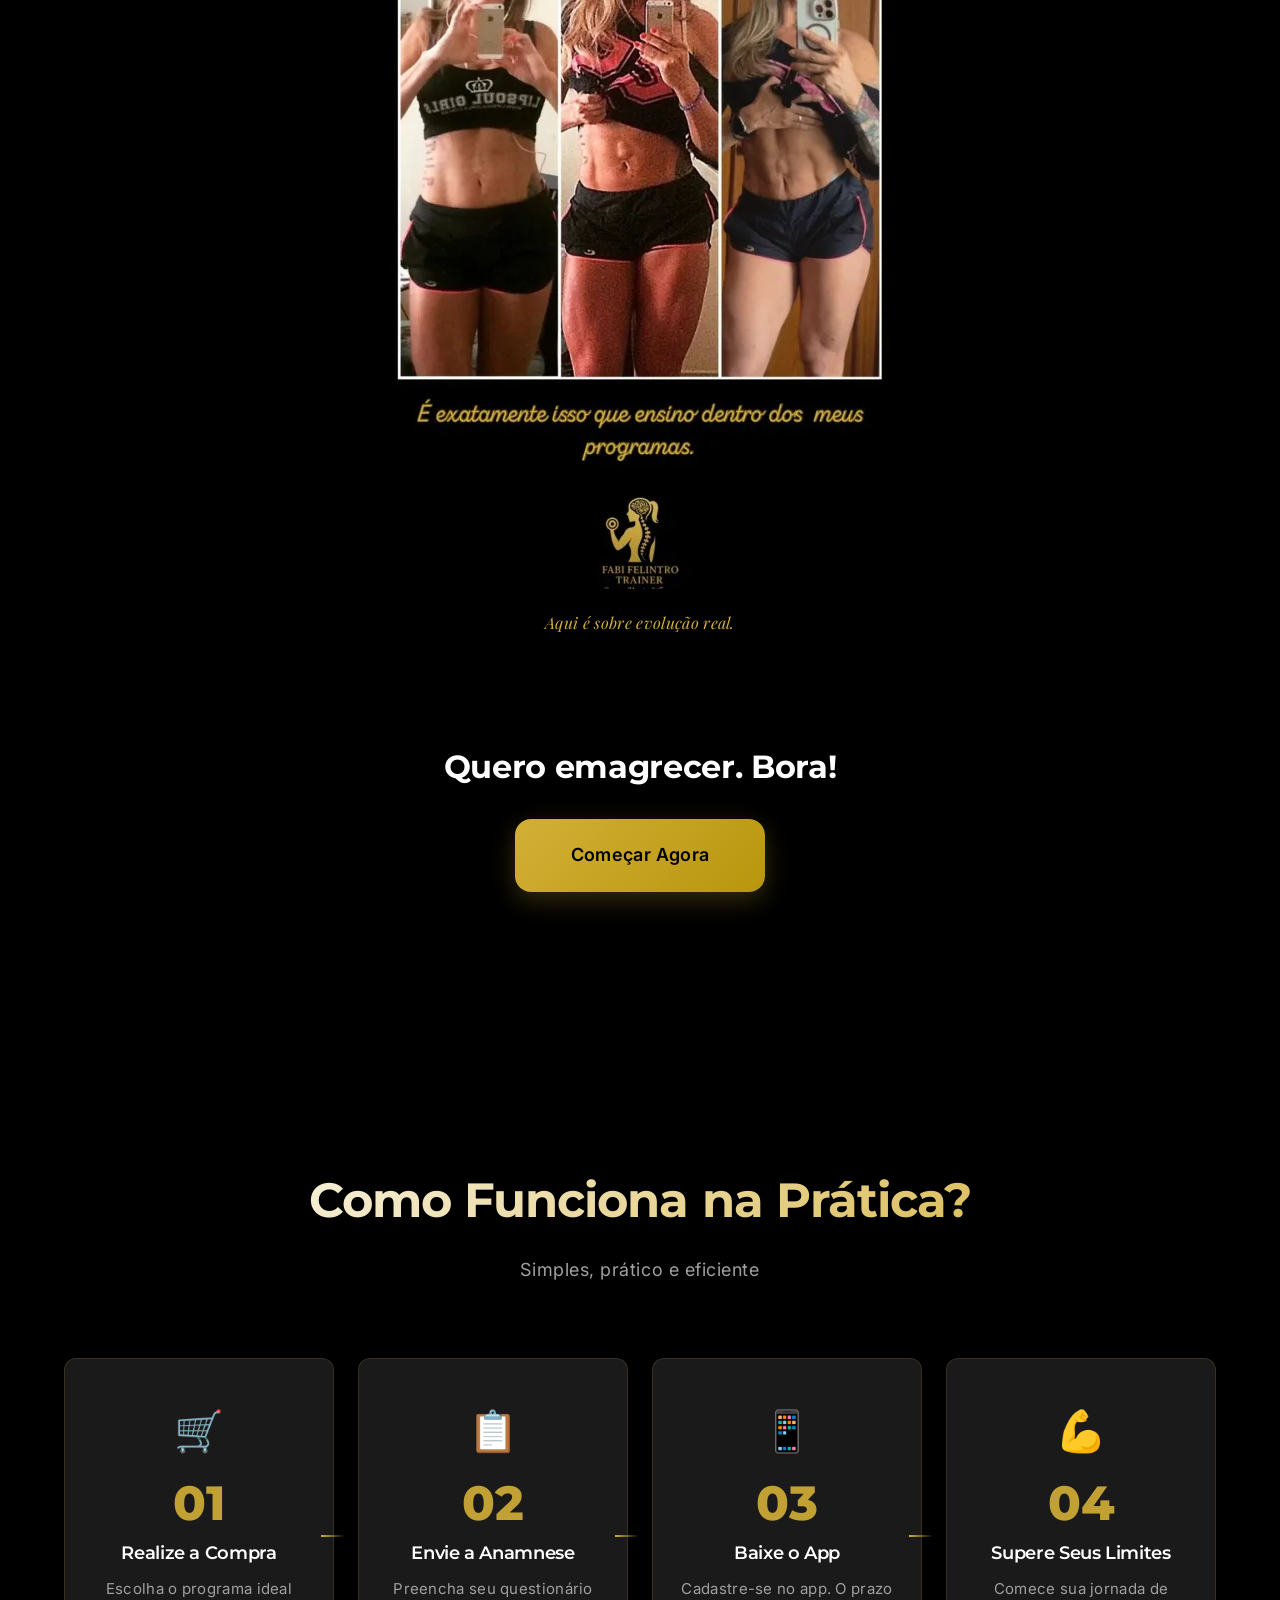
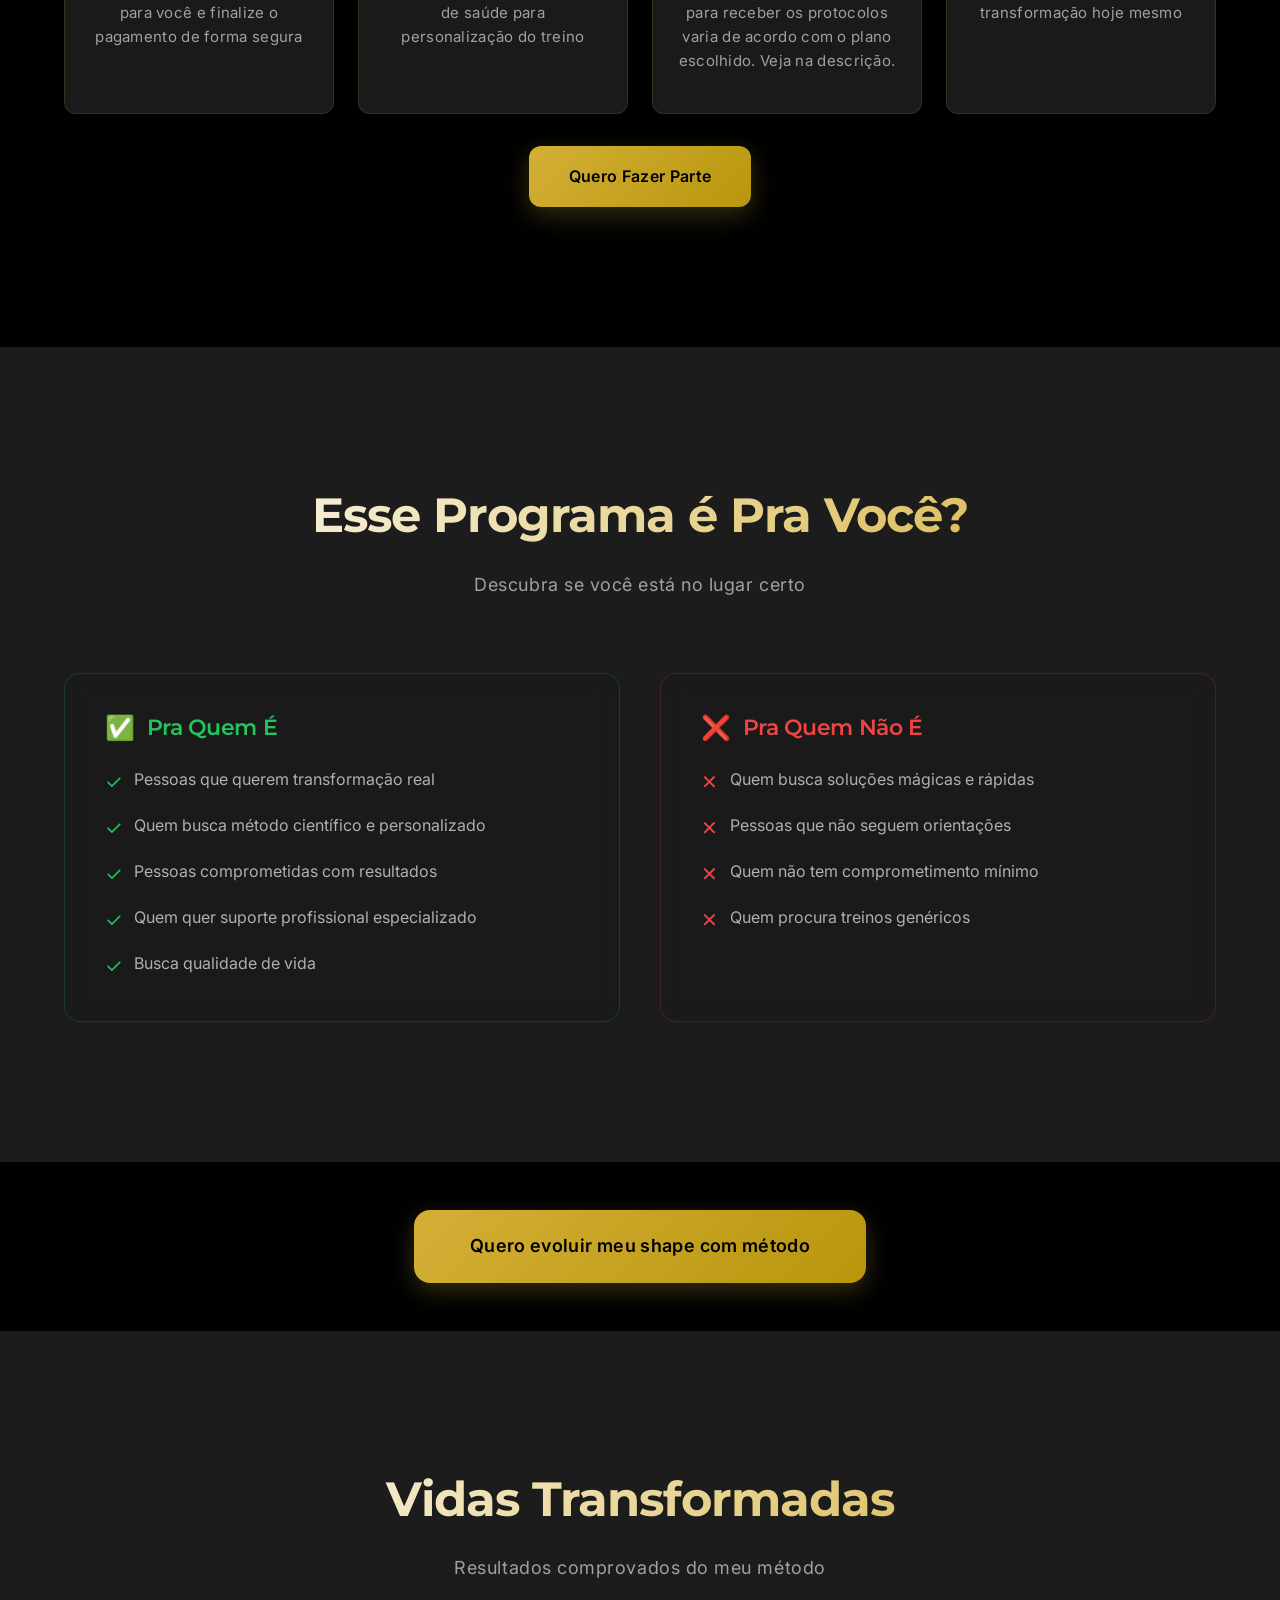
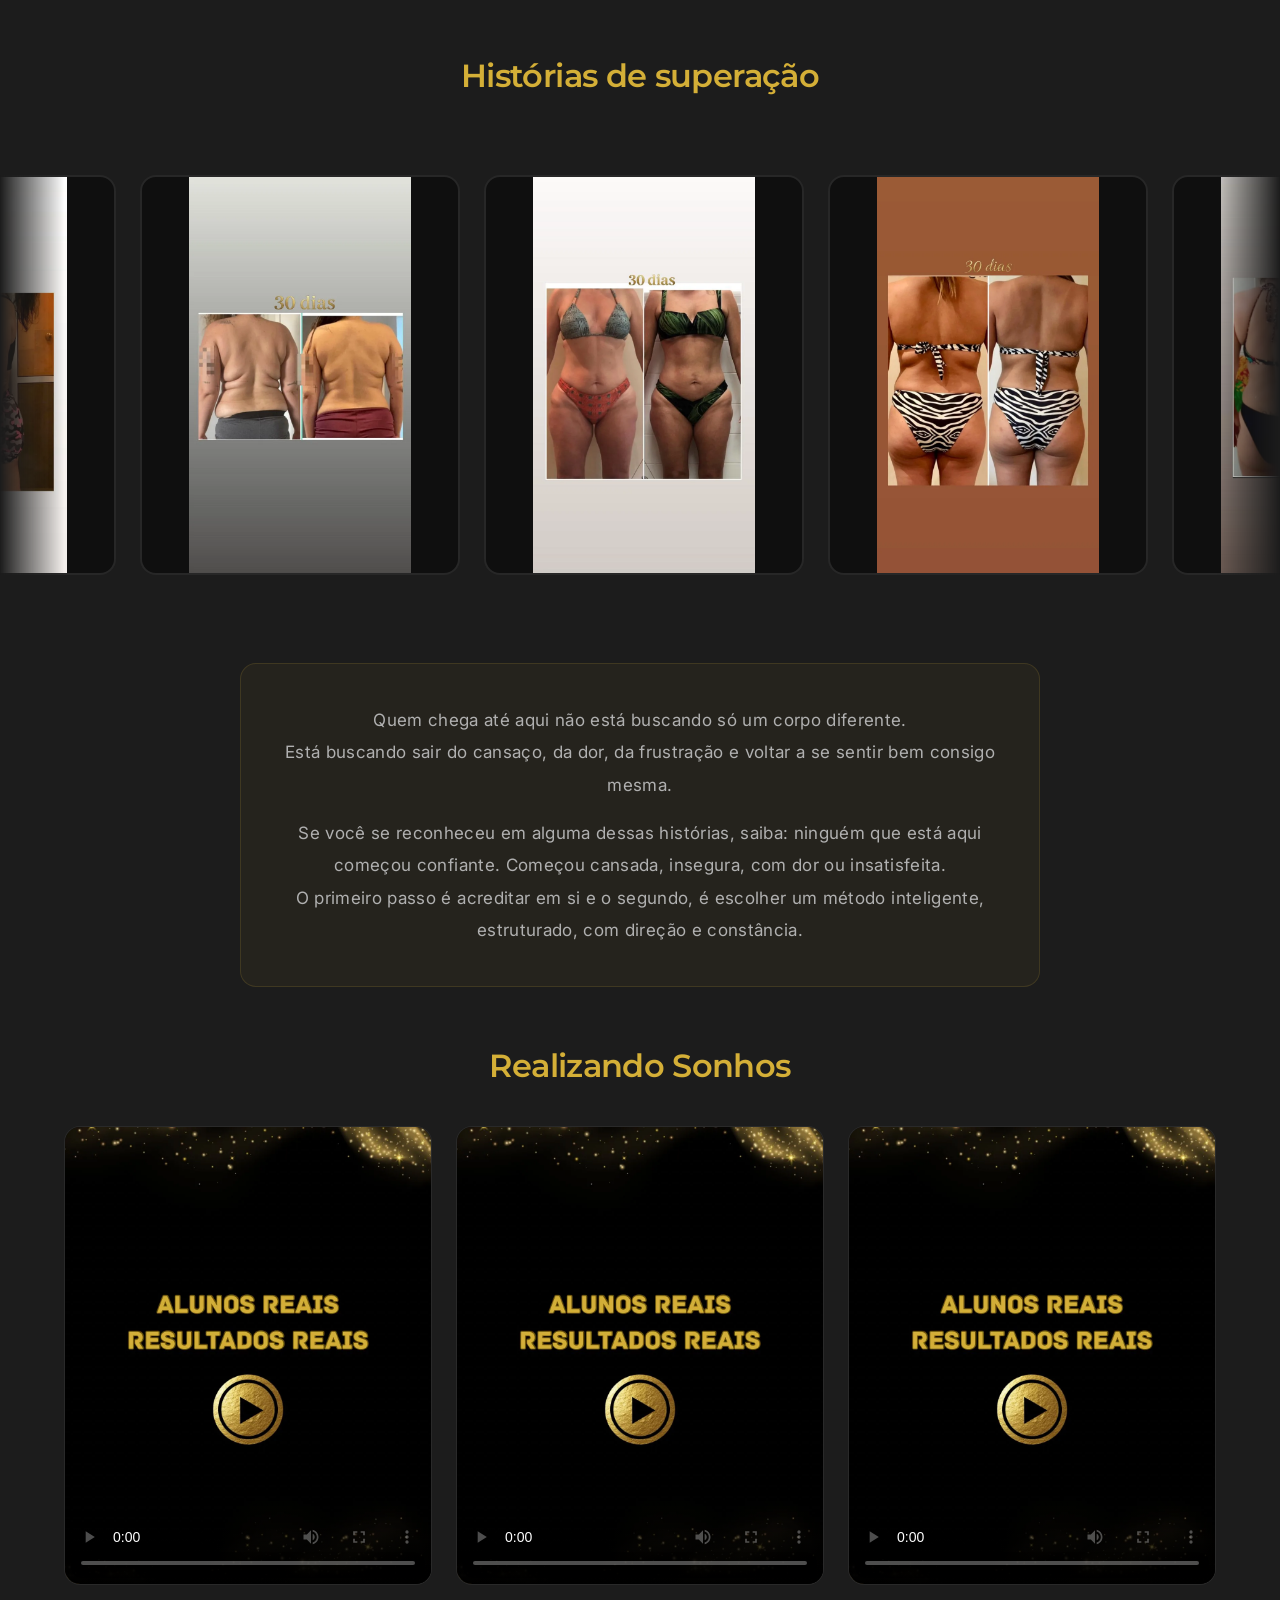
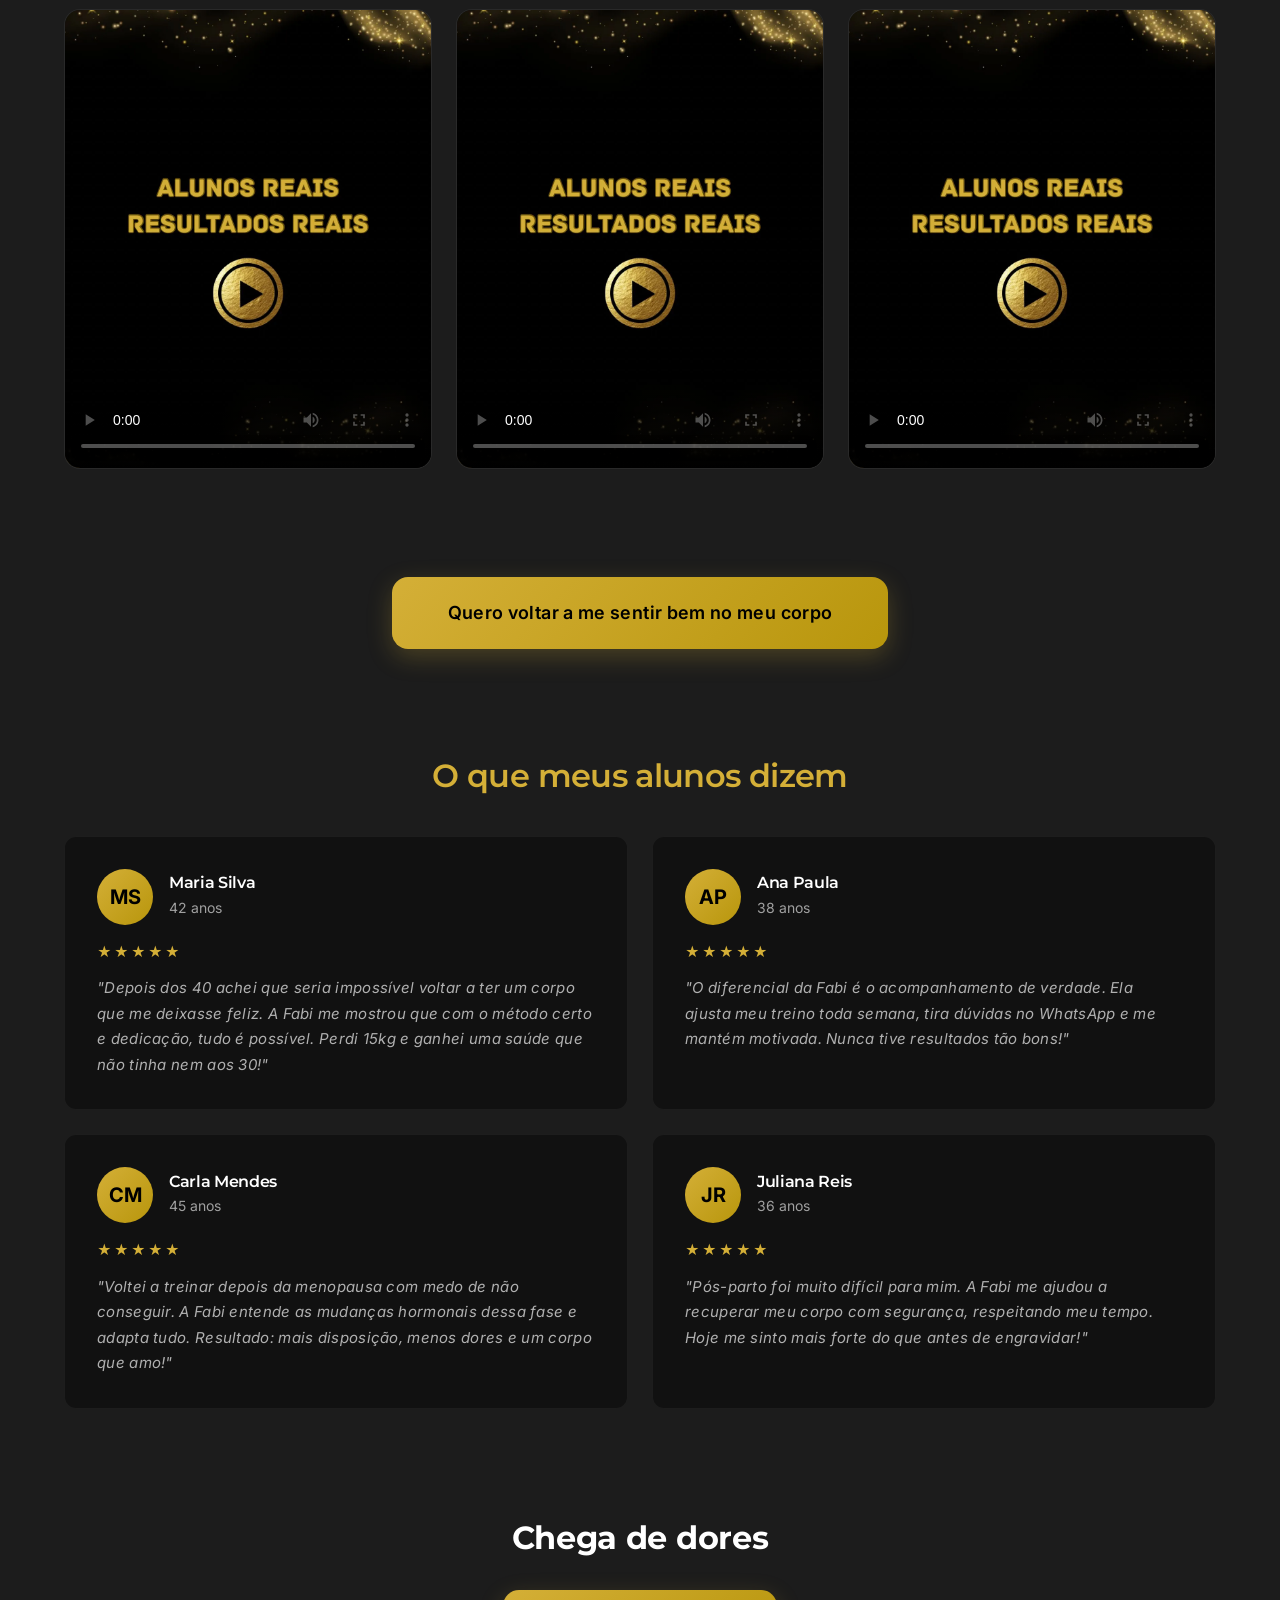
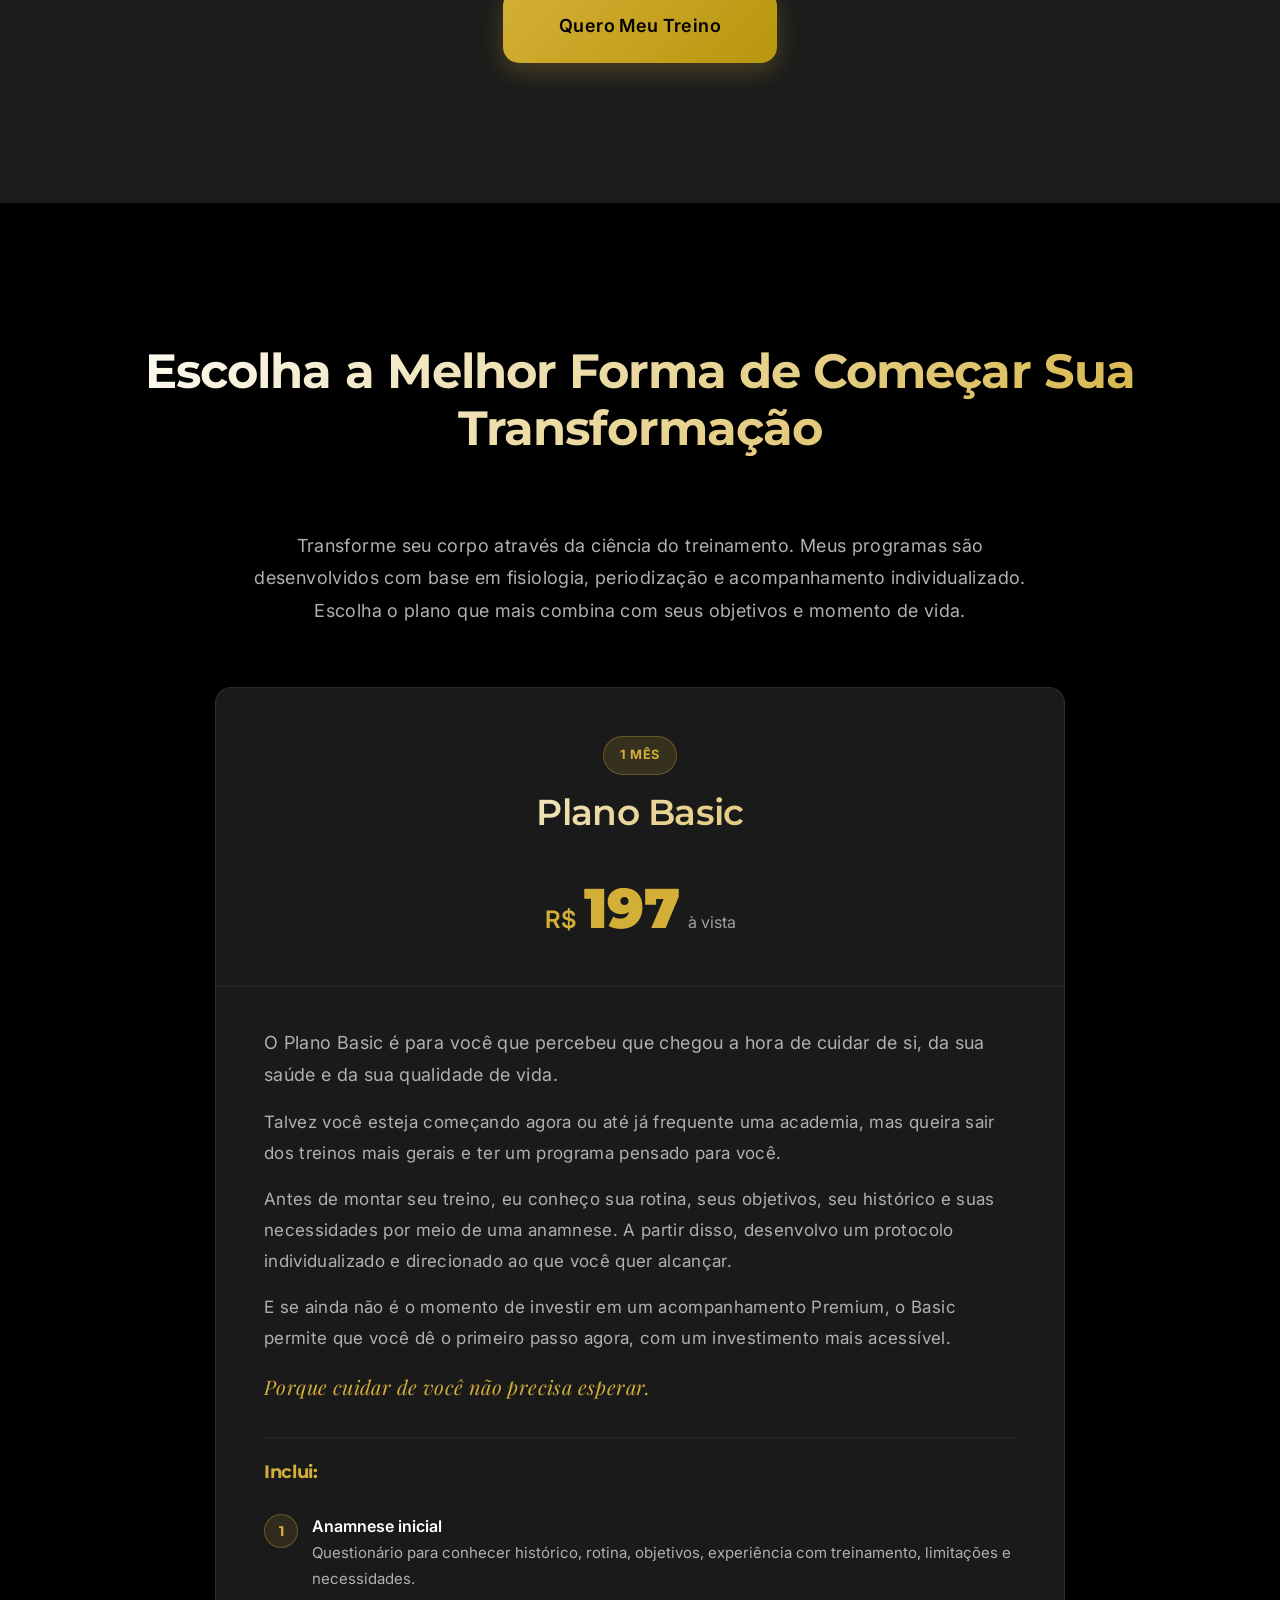
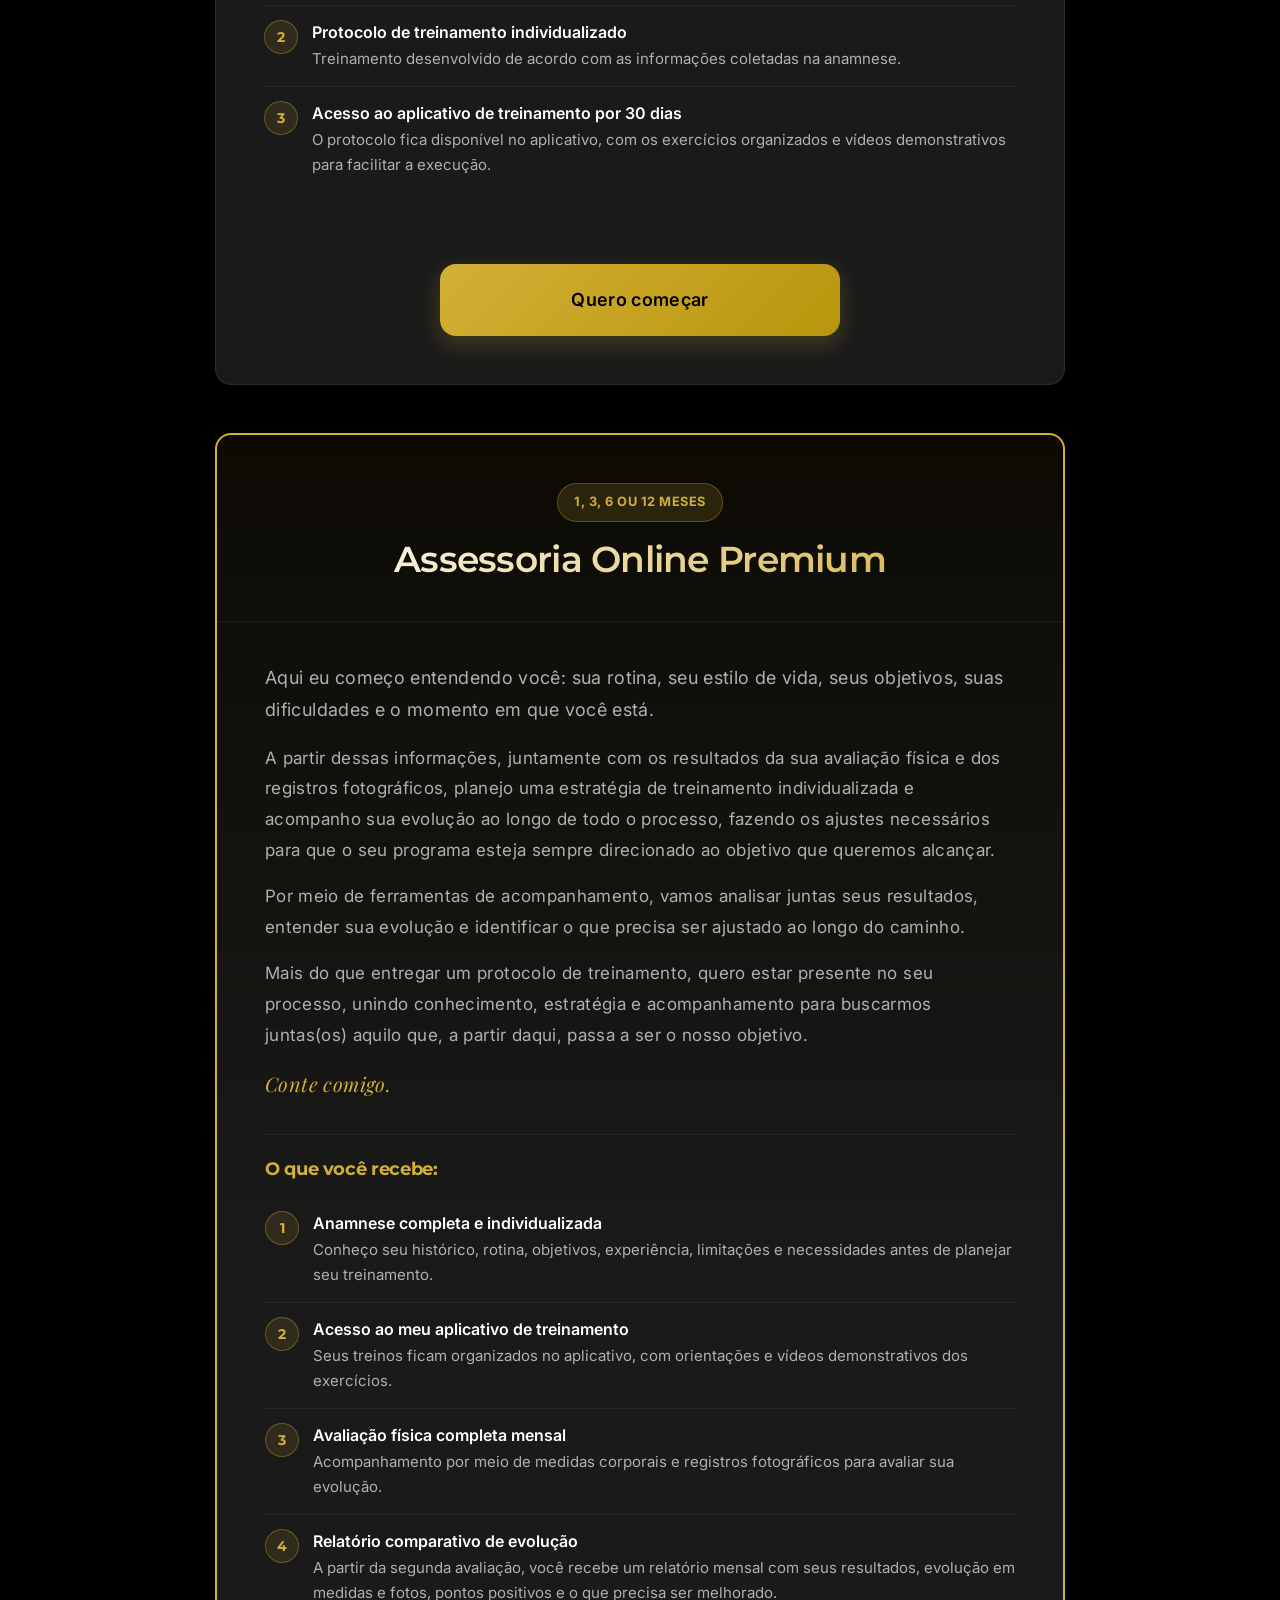
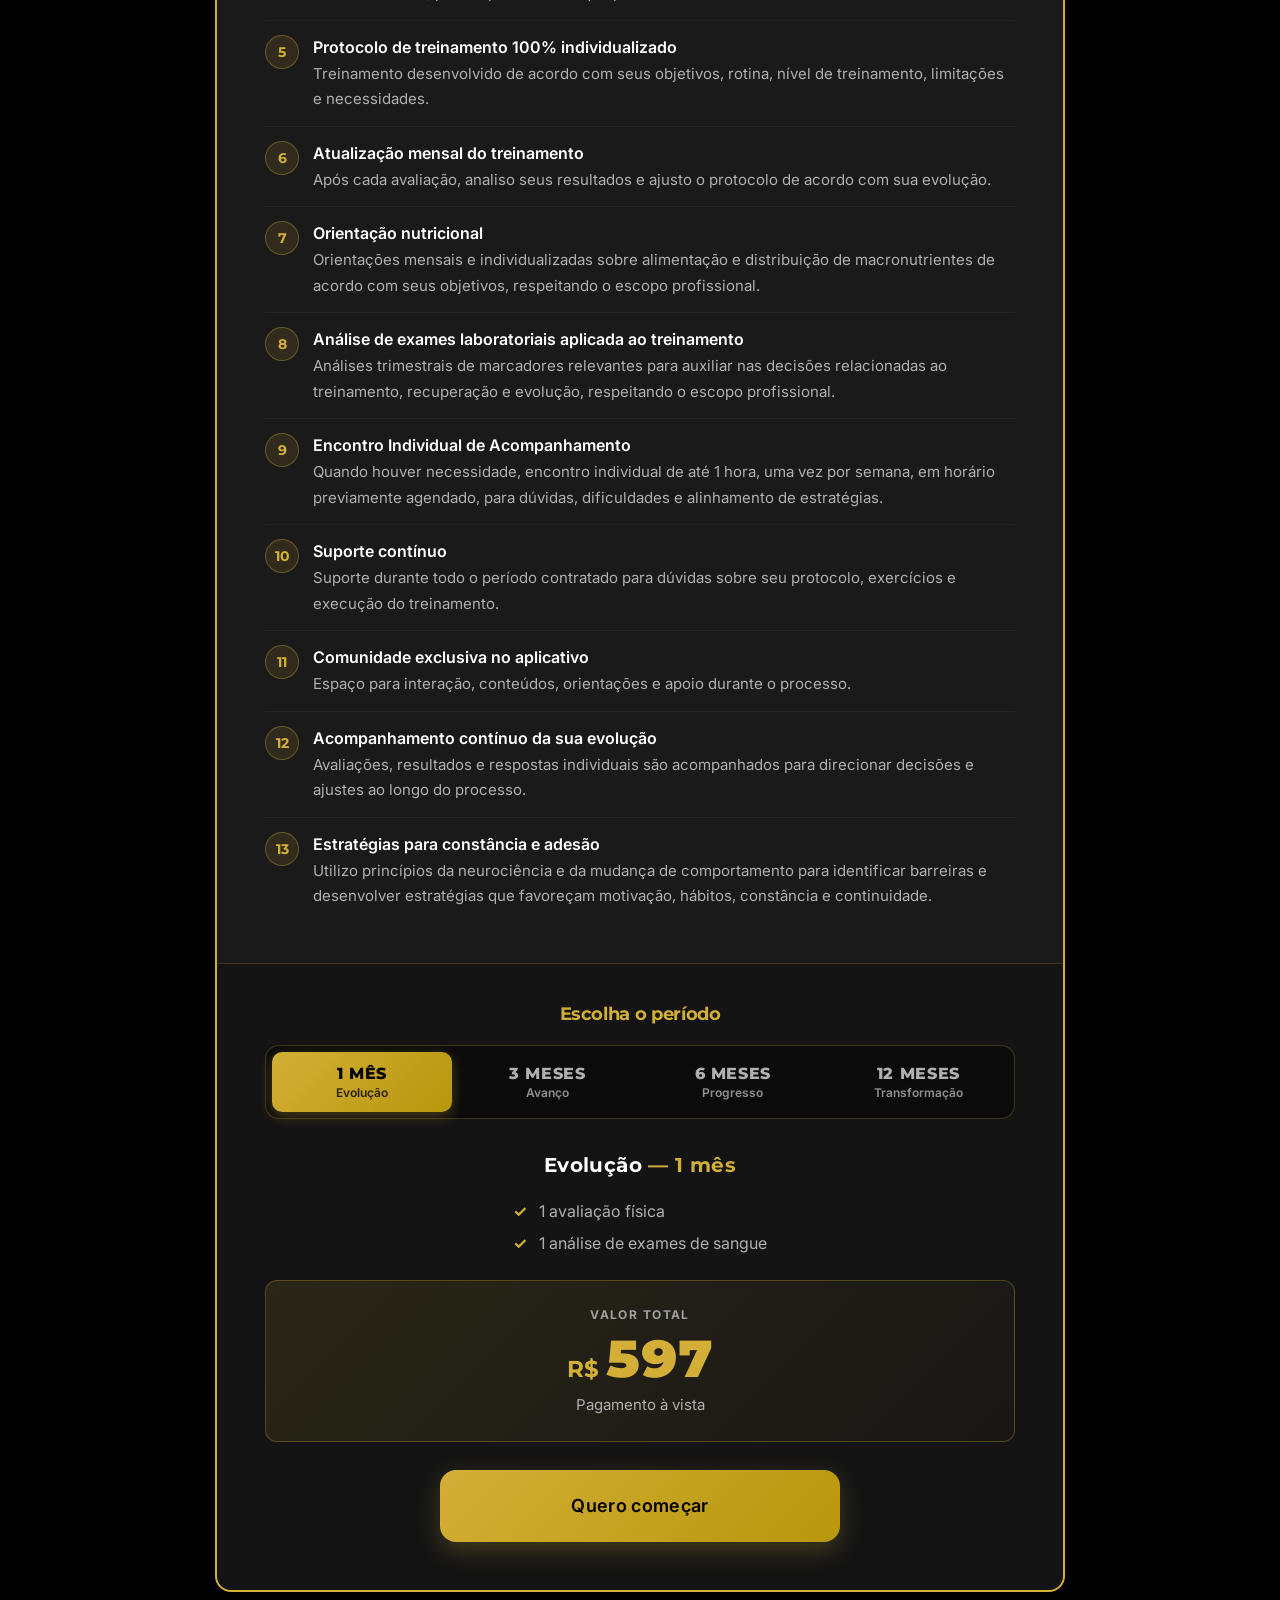
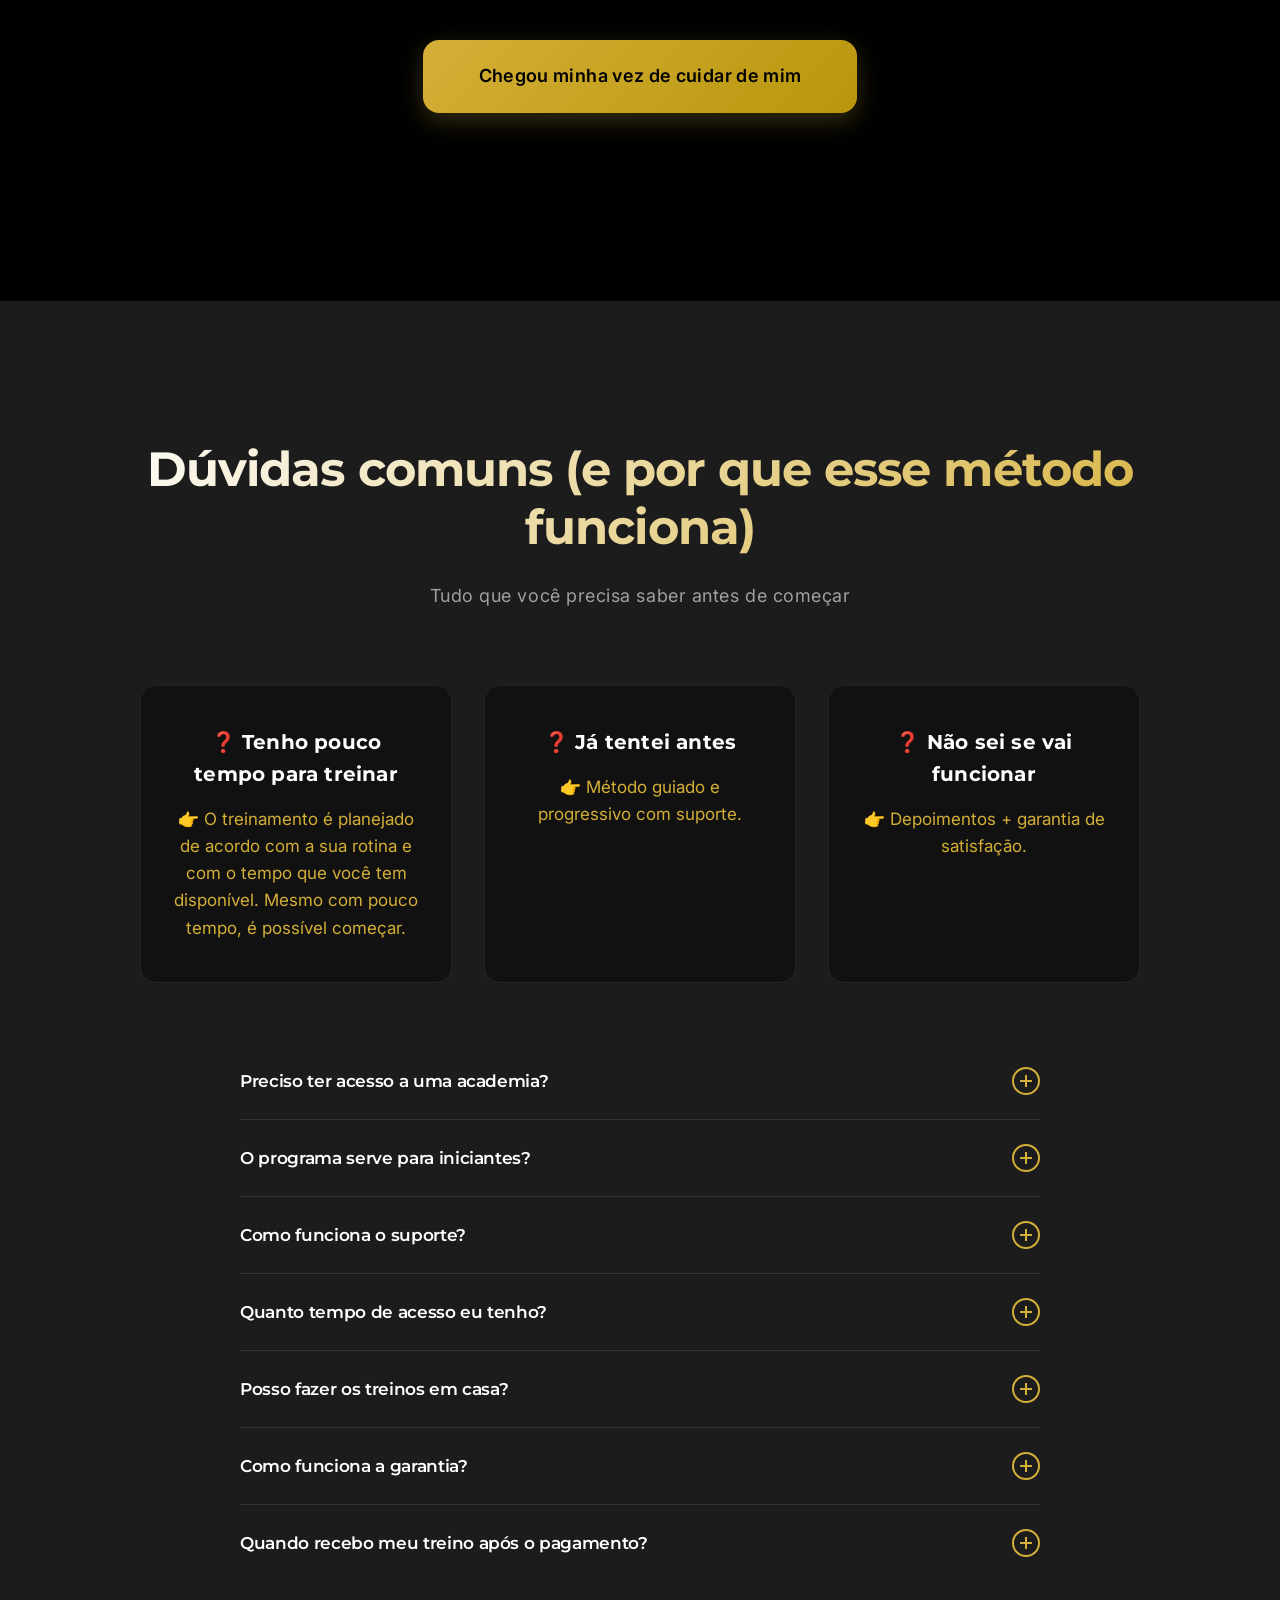
==== commit 13a9ce93: "Reformula planos (Basic + Premium) e remove .html das URLs Planos: - Home e /planos mostram apenas P" ====
--- a/index.html
+++ b/index.html
@@ -56,7 +56,7 @@
         "url": "https://fabifelintro.com/",
         "telephone": "+5511953532718",
         "image": "https://fabifelintro.com/img/Nova foto de capa.jpeg",
-        "priceRange": "R$ 197 - R$ 4.997",
+        "priceRange": "R$ 197 - R$ 5.364",
         "address": {
             "@type": "PostalAddress",
             "addressLocality": "São Paulo",
@@ -133,35 +133,42 @@
             "name": "São Paulo"
         },
         "serviceType": "Personal Training",
-        "description": "Programas de treinamento personalizado com acompanhamento profissional. Planos de 8 semanas a 12 meses.",
+        "description": "Programas de treinamento personalizado com acompanhamento profissional. Plano Basic e Assessoria Online Premium de 1 a 12 meses.",
         "offers": [
             {
                 "@type": "Offer",
-                "name": "Plano Base",
+                "name": "Plano Basic",
                 "price": "197",
                 "priceCurrency": "BRL",
-                "description": "Treino estruturado por 8 semanas"
+                "description": "Protocolo de treinamento individualizado com acesso ao aplicativo por 1 mês"
             },
             {
                 "@type": "Offer",
-                "name": "Plano Evolução",
+                "name": "Assessoria Online Premium - Evolução (1 mês)",
                 "price": "597",
                 "priceCurrency": "BRL",
-                "description": "Consultoria online com acompanhamento por 8 semanas"
+                "description": "Assessoria online com avaliação física e acompanhamento por 1 mês"
             },
             {
                 "@type": "Offer",
-                "name": "Plano Transformação",
-                "price": "2997",
+                "name": "Assessoria Online Premium - Avanço (3 meses)",
+                "price": "1581",
                 "priceCurrency": "BRL",
-                "description": "Programa completo de 6 meses com avaliações mensais"
+                "description": "Assessoria online com avaliações físicas mensais por 3 meses"
             },
             {
                 "@type": "Offer",
-                "name": "Evolução Física 365",
-                "price": "4997",
+                "name": "Assessoria Online Premium - Progresso (6 meses)",
+                "price": "2988",
                 "priceCurrency": "BRL",
-                "description": "Acompanhamento contínuo por 12 meses"
+                "description": "Assessoria online com avaliações físicas mensais por 6 meses"
+            },
+            {
+                "@type": "Offer",
+                "name": "Assessoria Online Premium - Transformação (12 meses)",
+                "price": "5364",
+                "priceCurrency": "BRL",
+                "description": "Assessoria online com avaliações físicas mensais por 12 meses"
             }
         ]
     }
@@ -191,7 +198,7 @@
                     <li><a href="#como-funciona">Como Funciona?</a></li>
                     <li><a href="#planos">Quero Fazer Parte</a></li>
                     <li><a href="/protocolo-lombar" target="_blank" rel="noopener">Protocolo da Lombar</a></li>
-                    <li><a href="planos.html" class="btn btn-nav">Comprar Agora</a></li>
+                    <li><a href="/planos" class="btn btn-nav">Comprar Agora</a></li>
                 </ul>
             </nav>
         </div>
@@ -204,7 +211,7 @@
             <h1 class="animate-slide-up">Transforme seu corpo com treinos comprovados, <span class="highlight">mesmo com pouco tempo por dia.</span></h1>
             <p class="animate-slide-up delay-1">Programas online com acompanhamento, método progressivo e resultados reais em menos tempo do que você imagina.<br>Mais saúde, menos dores, mais estética e um corpo forte de forma inteligente.</p>
             <div class="hero-buttons animate-slide-up delay-2">
-                <a href="planos.html" class="btn btn-primary large">Comprar Agora</a>
+                <a href="/planos" class="btn btn-primary large">Comprar Agora</a>
                 <a href="#como-funciona" class="btn btn-secondary">Ver Programas</a>
             </div>
         </div>
@@ -248,7 +255,7 @@
             <!-- CTA após vídeo -->
             <div class="cta-inline">
                 <p class="cta-inline-title">Quero emagrecer. Bora!</p>
-                <a href="planos.html" class="btn btn-primary large">Começar Agora</a>
+                <a href="/planos" class="btn btn-primary large">Começar Agora</a>
             </div>
         </div>
     </section>
@@ -292,7 +299,7 @@
             </div>
 
             <div class="text-center mt-4">
-                <a href="planos.html" class="btn btn-primary">Quero Fazer Parte</a>
+                <a href="/planos" class="btn btn-primary">Quero Fazer Parte</a>
             </div>
         </div>
     </section>
@@ -334,7 +341,7 @@
 
     <!-- CTA após Pra Quem -->
     <div class="cta-entre-secoes">
-        <a href="planos.html" class="btn btn-primary large">Quero evoluir meu shape com método</a>
+        <a href="/planos" class="btn btn-primary large">Quero evoluir meu shape com método</a>
     </div>
 
     <!-- Resultados / Prova Social Section -->
@@ -435,7 +442,7 @@
 
             <!-- CTA antes dos depoimentos -->
             <div class="cta-entre-secoes">
-                <a href="planos.html" class="btn btn-primary large">Quero voltar a me sentir bem no meu corpo</a>
+                <a href="/planos" class="btn btn-primary large">Quero voltar a me sentir bem no meu corpo</a>
             </div>
 
             <!-- Depoimentos -->
@@ -493,7 +500,7 @@
             <!-- CTA após depoimentos -->
             <div class="cta-inline">
                 <p class="cta-inline-title">Chega de dores</p>
-                <a href="planos.html" class="btn btn-primary large">Quero Meu Treino</a>
+                <a href="/planos" class="btn btn-primary large">Quero Meu Treino</a>
             </div>
         </div>
     </section>
@@ -502,109 +509,181 @@
     <section class="planos section" id="planos">
         <div class="container">
             <div class="section-header">
-                <h2>Escolha Seu Programa de Transformação</h2>
+                <h2>Escolha a Melhor Forma de Começar Sua Transformação</h2>
             </div>
 
             <p class="section-intro">
                 Transforme seu corpo através da ciência do treinamento. Meus programas são desenvolvidos com base em fisiologia, periodização e acompanhamento individualizado. Escolha o plano que mais combina com seus objetivos e momento de vida.
             </p>
 
-            <div class="planos-grid planos-4">
-                <!-- Plano 1: Plano Base -->
-                <div class="plano-card reveal">
-                    <div class="plano-duracao-badge">8 semanas</div>
-                    <h3>Plano Base</h3>
-                    <p class="plano-tipo">Para quem quer começar</p>
-
-                    <div class="plano-preco">
-                        <span class="preco-valor">R$ 197</span>
-                        <span class="preco-periodo">à vista</span>
-                    </div>
-
-                    <ul class="plano-beneficios">
-                        <li><span class="check-icon">✓</span> Treino estruturado por 8 semanas</li>
-                        <li><span class="check-icon">✓</span> Anamnese completa</li>
-                        <li><span class="check-icon">✓</span> Acesso ao app de treino</li>
-                        <li><span class="check-icon">✓</span> Treino em até 48h</li>
-                    </ul>
-
-                    <a href="planos.html" class="btn btn-primary">Ver Detalhes</a>
-                </div>
-
-                <!-- Plano 2: Plano Evolução -->
-                <div class="plano-card reveal">
-                    <div class="plano-duracao-badge">8 semanas</div>
-                    <h3>Plano Evolução</h3>
-                    <p class="plano-tipo">Acompanhamento estruturado</p>
-
-                    <div class="plano-preco">
-                        <span class="preco-valor">R$ 597</span>
-                        <span class="preco-periodo">até 2x</span>
-                    </div>
-
-                    <ul class="plano-beneficios">
-                        <li><span class="check-icon">✓</span> Tudo do Plano Base +</li>
-                        <li><span class="check-icon">✓</span> Avaliação física inicial</li>
-                        <li><span class="check-icon">✓</span> Bate-papos semanais (2x/semana)</li>
-                        <li><span class="check-icon">✓</span> Orientação nutricional</li>
-                        <li><span class="check-icon">✓</span> Trabalho de mindset</li>
-                    </ul>
-
-                    <a href="planos.html" class="btn btn-primary">Ver Detalhes</a>
-                </div>
-
-                <!-- Plano 3: Plano Transformação -->
-                <div class="plano-card destaque reveal">
-                    <div class="badge-popular">RECOMENDADO</div>
-                    <div class="plano-duracao-badge">6 meses</div>
-                    <h3>Plano Transformação</h3>
-                    <p class="plano-tipo">Compromisso com resultados</p>
-
-                    <div class="plano-preco">
-                        <span class="preco-valor">R$ 2.997</span>
-                        <span class="preco-periodo">até 4x</span>
-                    </div>
-
-                    <ul class="plano-beneficios">
-                        <li><span class="check-icon">✓</span> Avaliações físicas mensais</li>
-                        <li><span class="check-icon">✓</span> Relatório comparativo</li>
-                        <li><span class="check-icon">✓</span> Análise de exames de sangue</li>
-                        <li><span class="check-icon">✓</span> Programa com metas mensais</li>
-                    </ul>
-
-                    <a href="planos.html" class="btn btn-primary">Ver Detalhes</a>
-                </div>
-
-                <!-- Plano 4: Evolução Física 365 -->
-                <div class="plano-card plano-365 reveal">
-                    <div class="badge-popular badge-365">TRANSFORMAÇÃO TOTAL</div>
-                    <div class="plano-duracao-badge">12 meses</div>
-                    <h3>Evolução Física 365</h3>
-                    <p class="plano-tipo">O projeto definitivo</p>
-
-                    <div class="plano-preco">
-                        <span class="preco-valor">R$ 4.997</span>
-                        <span class="preco-periodo">até 7x</span>
-                    </div>
-
-                    <ul class="plano-beneficios">
-                        <li><span class="check-icon">✓</span> Acompanhamento contínuo 12 meses</li>
-                        <li><span class="check-icon">✓</span> Relatório comparativo mensal</li>
-                        <li><span class="check-icon">✓</span> Análise mensal de exames</li>
-                        <li><span class="check-icon">✓</span> 12 micro metas mensais</li>
-                    </ul>
-
-                    <a href="planos.html" class="btn btn-primary">Ver Detalhes</a>
-                </div>
-            </div>
-
-            <div class="text-center mt-4">
-                <a href="planos.html" class="btn btn-secondary">Ver Todos os Detalhes dos Planos</a>
+            <div class="ofertas">
+
+                <!-- ========================================== -->
+                <!-- PLANO BASIC -->
+                <!-- ========================================== -->
+                <article class="plano-detalhe-card reveal" id="plano-basic">
+                    <div class="plano-detalhe-header">
+                        <div class="plano-badge-duracao">1 mês</div>
+                        <h3>Plano Basic</h3>
+                        <div class="plano-preco-destaque">
+                            <span class="cifrao">R$</span>
+                            <span class="valor">197</span>
+                            <span class="periodo">à vista</span>
+                        </div>
+                    </div>
+
+                    <div class="plano-detalhe-body">
+                        <p class="plano-intro">O Plano Basic é para você que percebeu que chegou a hora de cuidar de si, da sua saúde e da sua qualidade de vida.</p>
+                        <p>Talvez você esteja começando agora ou até já frequente uma academia, mas queira sair dos treinos mais gerais e ter um programa pensado para você.</p>
+                        <p>Antes de montar seu treino, eu conheço sua rotina, seus objetivos, seu histórico e suas necessidades por meio de uma anamnese. A partir disso, desenvolvo um protocolo individualizado e direcionado ao que você quer alcançar.</p>
+                        <p>E se ainda não é o momento de investir em um acompanhamento Premium, o Basic permite que você dê o primeiro passo agora, com um investimento mais acessível.</p>
+                        <p class="oferta-frase">Porque cuidar de você não precisa esperar.</p>
+
+                        <div class="plano-secao">
+                            <h4>Inclui:</h4>
+                            <ol class="oferta-itens">
+                                <li><strong>Anamnese inicial</strong><span>Questionário para conhecer histórico, rotina, objetivos, experiência com treinamento, limitações e necessidades.</span></li>
+                                <li><strong>Protocolo de treinamento individualizado</strong><span>Treinamento desenvolvido de acordo com as informações coletadas na anamnese.</span></li>
+                                <li><strong>Acesso ao aplicativo de treinamento por 30 dias</strong><span>O protocolo fica disponível no aplicativo, com os exercícios organizados e vídeos demonstrativos para facilitar a execução.</span></li>
+                            </ol>
+                        </div>
+                    </div>
+
+                    <div class="plano-detalhe-footer">
+                        <a href="https://pag.ae/82ayVnHw3" class="btn btn-primary large" target="_blank" rel="noopener">Quero começar</a>
+                    </div>
+                </article>
+
+                <!-- ========================================== -->
+                <!-- ASSESSORIA ONLINE PREMIUM -->
+                <!-- ========================================== -->
+                <article class="plano-detalhe-card plano-detalhe-destaque reveal" id="plano-premium">
+                    <div class="plano-detalhe-header">
+                        <div class="plano-badge-duracao">1, 3, 6 ou 12 meses</div>
+                        <h3>Assessoria Online Premium</h3>
+                    </div>
+
+                    <div class="plano-detalhe-body">
+                        <p class="plano-intro">Aqui eu começo entendendo você: sua rotina, seu estilo de vida, seus objetivos, suas dificuldades e o momento em que você está.</p>
+                        <p>A partir dessas informações, juntamente com os resultados da sua avaliação física e dos registros fotográficos, planejo uma estratégia de treinamento individualizada e acompanho sua evolução ao longo de todo o processo, fazendo os ajustes necessários para que o seu programa esteja sempre direcionado ao objetivo que queremos alcançar.</p>
+                        <p>Por meio de ferramentas de acompanhamento, vamos analisar juntas seus resultados, entender sua evolução e identificar o que precisa ser ajustado ao longo do caminho.</p>
+                        <p>Mais do que entregar um protocolo de treinamento, quero estar presente no seu processo, unindo conhecimento, estratégia e acompanhamento para buscarmos juntas(os) aquilo que, a partir daqui, passa a ser o nosso objetivo.</p>
+                        <p class="oferta-frase">Conte comigo.</p>
+
+                        <div class="plano-secao">
+                            <h4>O que você recebe:</h4>
+                            <ol class="oferta-itens">
+                                <li><strong>Anamnese completa e individualizada</strong><span>Conheço seu histórico, rotina, objetivos, experiência, limitações e necessidades antes de planejar seu treinamento.</span></li>
+                                <li><strong>Acesso ao meu aplicativo de treinamento</strong><span>Seus treinos ficam organizados no aplicativo, com orientações e vídeos demonstrativos dos exercícios.</span></li>
+                                <li><strong>Avaliação física completa mensal</strong><span>Acompanhamento por meio de medidas corporais e registros fotográficos para avaliar sua evolução.</span></li>
+                                <li><strong>Relatório comparativo de evolução</strong><span>A partir da segunda avaliação, você recebe um relatório mensal com seus resultados, evolução em medidas e fotos, pontos positivos e o que precisa ser melhorado.</span></li>
+                                <li><strong>Protocolo de treinamento 100% individualizado</strong><span>Treinamento desenvolvido de acordo com seus objetivos, rotina, nível de treinamento, limitações e necessidades.</span></li>
+                                <li><strong>Atualização mensal do treinamento</strong><span>Após cada avaliação, analiso seus resultados e ajusto o protocolo de acordo com sua evolução.</span></li>
+                                <li><strong>Orientação nutricional</strong><span>Orientações mensais e individualizadas sobre alimentação e distribuição de macronutrientes de acordo com seus objetivos, respeitando o escopo profissional.</span></li>
+                                <li><strong>Análise de exames laboratoriais aplicada ao treinamento</strong><span>Análises trimestrais de marcadores relevantes para auxiliar nas decisões relacionadas ao treinamento, recuperação e evolução, respeitando o escopo profissional.</span></li>
+                                <li><strong>Encontro Individual de Acompanhamento</strong><span>Quando houver necessidade, encontro individual de até 1 hora, uma vez por semana, em horário previamente agendado, para dúvidas, dificuldades e alinhamento de estratégias.</span></li>
+                                <li><strong>Suporte contínuo</strong><span>Suporte durante todo o período contratado para dúvidas sobre seu protocolo, exercícios e execução do treinamento.</span></li>
+                                <li><strong>Comunidade exclusiva no aplicativo</strong><span>Espaço para interação, conteúdos, orientações e apoio durante o processo.</span></li>
+                                <li><strong>Acompanhamento contínuo da sua evolução</strong><span>Avaliações, resultados e respostas individuais são acompanhados para direcionar decisões e ajustes ao longo do processo.</span></li>
+                                <li><strong>Estratégias para constância e adesão</strong><span>Utilizo princípios da neurociência e da mudança de comportamento para identificar barreiras e desenvolver estratégias que favoreçam motivação, hábitos, constância e continuidade.</span></li>
+                            </ol>
+                        </div>
+                    </div>
+
+                    <!-- Seletor de período: cada aba mostra o que varia e o checkout do respectivo plano -->
+                    <div class="periodo-seletor" data-periodo-seletor>
+                        <h4 class="periodo-titulo" id="periodo-titulo">Escolha o período</h4>
+                        <div class="periodo-tabs" role="tablist" aria-labelledby="periodo-titulo">
+                            <button type="button" class="periodo-tab" role="tab" id="tab-evolucao" aria-controls="painel-evolucao" aria-selected="true">
+                                <span class="periodo-tab-tempo">1 mês</span>
+                                <span class="periodo-tab-nome">Evolução</span>
+                            </button>
+                            <button type="button" class="periodo-tab" role="tab" id="tab-avanco" aria-controls="painel-avanco" aria-selected="false" tabindex="-1">
+                                <span class="periodo-tab-tempo">3 meses</span>
+                                <span class="periodo-tab-nome">Avanço</span>
+                            </button>
+                            <button type="button" class="periodo-tab" role="tab" id="tab-progresso" aria-controls="painel-progresso" aria-selected="false" tabindex="-1">
+                                <span class="periodo-tab-tempo">6 meses</span>
+                                <span class="periodo-tab-nome">Progresso</span>
+                            </button>
+                            <button type="button" class="periodo-tab" role="tab" id="tab-transformacao" aria-controls="painel-transformacao" aria-selected="false" tabindex="-1">
+                                <span class="periodo-tab-tempo">12 meses</span>
+                                <span class="periodo-tab-nome">Transformação</span>
+                            </button>
+                        </div>
+
+                        <div class="periodo-painel" role="tabpanel" id="painel-evolucao" aria-labelledby="tab-evolucao">
+                            <p class="periodo-nome">Evolução <span>— 1 mês</span></p>
+                            <ul class="periodo-itens">
+                                <li>1 avaliação física</li>
+                                <li>1 análise de exames de sangue</li>
+                            </ul>
+                            <div class="periodo-preco">
+                                <span class="periodo-preco-label">Valor total</span>
+                                <span class="periodo-preco-valor"><small>R$</small>597</span>
+                                <span class="periodo-parcelas">Pagamento à vista</span>
+                            </div>
+                            <a href="https://pag.ae/82az39VVu" class="btn btn-primary large" target="_blank" rel="noopener">Quero começar</a>
+                        </div>
+
+                        <div class="periodo-painel" role="tabpanel" id="painel-avanco" aria-labelledby="tab-avanco" hidden>
+                            <p class="periodo-nome">Avanço <span>— 3 meses</span></p>
+                            <ul class="periodo-itens">
+                                <li>3 avaliações físicas mensais</li>
+                                <li>2 relatórios comparativos de evolução</li>
+                                <li>1 análise de exames de sangue</li>
+                            </ul>
+                            <div class="periodo-preco">
+                                <span class="periodo-preco-label">Valor total</span>
+                                <span class="periodo-preco-valor"><small>R$</small>1.581</span>
+                                <span class="periodo-economia">Economia de R$ 210</span>
+                                <span class="periodo-economia-ref">em relação à contratação mensal</span>
+                                <span class="periodo-parcelas">Pagamento em até 2x no cartão de crédito</span>
+                            </div>
+                            <a href="https://pag.ae/82az8w8YJ" class="btn btn-primary large" target="_blank" rel="noopener">Quero começar</a>
+                        </div>
+
+                        <div class="periodo-painel" role="tabpanel" id="painel-progresso" aria-labelledby="tab-progresso" hidden>
+                            <p class="periodo-nome">Progresso <span>— 6 meses</span></p>
+                            <ul class="periodo-itens">
+                                <li>6 avaliações físicas mensais</li>
+                                <li>5 relatórios comparativos de evolução</li>
+                                <li>2 análises de exames de sangue</li>
+                            </ul>
+                            <div class="periodo-preco">
+                                <span class="periodo-preco-label">Valor total</span>
+                                <span class="periodo-preco-valor"><small>R$</small>2.988</span>
+                                <span class="periodo-economia">Economia de R$ 594</span>
+                                <span class="periodo-economia-ref">em relação à contratação mensal</span>
+                                <span class="periodo-parcelas">Pagamento em até 4x no cartão de crédito</span>
+                            </div>
+                            <a href="https://pag.ae/82azeMkB9" class="btn btn-primary large" target="_blank" rel="noopener">Quero começar</a>
+                        </div>
+
+                        <div class="periodo-painel" role="tabpanel" id="painel-transformacao" aria-labelledby="tab-transformacao" hidden>
+                            <p class="periodo-nome">Transformação <span>— 12 meses</span></p>
+                            <ul class="periodo-itens">
+                                <li>12 avaliações físicas mensais</li>
+                                <li>11 relatórios comparativos de evolução</li>
+                                <li>4 análises de exames de sangue</li>
+                            </ul>
+                            <div class="periodo-preco">
+                                <span class="periodo-preco-label">Valor total</span>
+                                <span class="periodo-preco-valor"><small>R$</small>5.364</span>
+                                <span class="periodo-economia">Economia de R$ 1.800</span>
+                                <span class="periodo-economia-ref">em relação à contratação mensal</span>
+                                <span class="periodo-parcelas">Pagamento em até 8x no cartão de crédito</span>
+                            </div>
+                            <a href="https://pag.ae/82azzB8Eo" class="btn btn-primary large" target="_blank" rel="noopener">Quero começar</a>
+                        </div>
+                    </div>
+                </article>
+
             </div>
 
             <!-- CTA após planos -->
             <div class="cta-entre-secoes">
-                <a href="planos.html" class="btn btn-primary large">Chegou minha vez de cuidar de mim</a>
+                <a href="/planos" class="btn btn-primary large">Chegou minha vez de cuidar de mim</a>
             </div>
         </div>
     </section>
@@ -620,8 +699,8 @@
             <!-- Objeções rápidas -->
             <div class="objecoes-grid" style="margin-bottom: 60px;">
                 <div class="objecao-card reveal">
-                    <span class="objecao-pergunta">Não tenho tempo</span>
-                    <span class="objecao-resposta">Plano flexível de 15–30 min por dia.</span>
+                    <span class="objecao-pergunta">Tenho pouco tempo para treinar</span>
+                    <span class="objecao-resposta">O treinamento é planejado de acordo com a sua rotina e com o tempo que você tem disponível. Mesmo com pouco tempo, é possível começar.</span>
                 </div>
 
                 <div class="objecao-card reveal">
@@ -662,17 +741,18 @@
                         <span class="faq-icon"></span>
                     </button>
                     <div class="faq-answer">
-                        <p>No plano App você tem suporte WhatsApp 1x/mês. No Programa Premium, o suporte é diário para tirar dúvidas e ajustar o treino.</p>
+                        <p>No Plano Basic, você recebe seu treinamento individualizado pelo aplicativo, com orientações e vídeos demonstrativos dos exercícios.</p>
+                        <p>Na Assessoria Online Premium, o acompanhamento é contínuo, com suporte para dúvidas, ajustes no treinamento e, quando necessário, encontro individual de até 1 hora, previamente agendado.</p>
                     </div>
                 </div>
 
                 <div class="faq-item">
                     <button class="faq-question" aria-expanded="false">
-                        <h4>Quanto tempo de acesso tenho?</h4>
+                        <h4>Quanto tempo de acesso eu tenho?</h4>
                         <span class="faq-icon"></span>
                     </button>
                     <div class="faq-answer">
-                        <p>O acesso aos treinos é bimestral, renovado automaticamente. A cada bimestre você recebe nova anamnese e treino atualizado.</p>
+                        <p>O acesso ao aplicativo e ao programa de treinamento permanece ativo durante todo o período contratado: 1, 3, 6 ou 12 meses, de acordo com o plano escolhido.</p>
                     </div>
                 </div>
 
@@ -698,11 +778,12 @@
 
                 <div class="faq-item">
                     <button class="faq-question" aria-expanded="false">
-                        <h4>Quando recebo o treino após o pagamento?</h4>
+                        <h4>Quando recebo meu treino após o pagamento?</h4>
                         <span class="faq-icon"></span>
                     </button>
                     <div class="faq-answer">
-                        <p>Após preencher a anamnese, seu treino personalizado é liberado em até 48 horas no app.</p>
+                        <p>No Plano Basic, seu treino é disponibilizado no aplicativo em até 3 dias úteis após o seu envio da anamnese devidamente respondida.</p>
+                        <p>Na Assessoria Online Premium, o prazo é de até 4 dias úteis após a resposta da anamnese e da avaliação física, para que todas as informações sejam analisadas antes da elaboração do seu protocolo individualizado.</p>
                     </div>
                 </div>
             </div>
@@ -710,7 +791,7 @@
             <!-- CTA após dúvidas -->
             <div class="cta-inline" style="margin-top: 60px;">
                 <p class="cta-inline-title">Quero qualidade de vida</p>
-                <a href="planos.html" class="btn btn-primary large">Ver Programas</a>
+                <a href="/planos" class="btn btn-primary large">Ver Programas</a>
             </div>
         </div>
     </section>
@@ -722,7 +803,7 @@
             <p>Junte-se a mais de 500 pessoas que já transformaram seus corpos com ciência e método</p>
 
             <div class="cta-buttons">
-                <a href="planos.html" class="btn btn-primary large">Quero Participar</a>
+                <a href="/planos" class="btn btn-primary large">Quero Participar</a>
                 <a href="https://wa.me/5511953532718?text=Olá! Quero tirar algumas dúvidas sobre os programas" class="btn btn-secondary" target="_blank" rel="noopener">Falar no WhatsApp</a>
             </div>
 
@@ -797,8 +878,8 @@
                 <p>&copy; 2026 Fabi Felintro. Todos os direitos reservados.</p>
                 <p>Desenvolvido por <a href="https://hodevweb.com.br/" target="_blank" rel="noopener">HO DEVWEB</a> | <a href="https://instagram.com/hhudson.oliveira" target="_blank" rel="noopener">@hhudson.oliveira</a></p>
                 <div class="footer-links">
-                    <a href="politica-de-privacidade.html">Política de Privacidade</a>
-                    <a href="termos-de-uso.html">Termos de Uso</a>
+                    <a href="/politica-de-privacidade">Política de Privacidade</a>
+                    <a href="/termos-de-uso">Termos de Uso</a>
                 </div>
             </div>
         </div>
--- a/css/style.css
+++ b/css/style.css
@@ -1 +1,42 @@
-:root{--primary-black:#000000;--secondary-dark:#1a1a1a;--tertiary-dark:#0f0f0f;--card-bg:#111111;--accent-gold:#D4AF37;--accent-gold-light:#F4E4C1;--accent-gold-dark:#B8960C;--gold-gradient:linear-gradient(135deg, #D4AF37 0%, #B8960C 100%);--gold-glow:rgba(212, 175, 55, 0.25);--text-white:#FFFFFF;--text-gray:#A0A0A0;--text-gray-light:#B0B0B0;--text-gray-dark:#666666;--success-green:#22C55E;--error-red:#EF4444;--whatsapp-green:#25D366;--font-heading:'Montserrat',sans-serif;--font-body:'Inter',sans-serif;--font-accent:'Playfair Display',serif;--section-padding:140px;--section-padding-mobile:90px;--container-max:1200px;--gap-lg:48px;--gap-md:24px;--gap-sm:16px;--border-radius:12px;--border-radius-lg:16px;--border-radius-full:50px;--shadow-gold:0 8px 24px rgba(212, 175, 55, 0.25);--shadow-gold-lg:0 16px 40px rgba(212, 175, 55, 0.35);--shadow-dark:0 20px 60px rgba(0, 0, 0, 0.5);--transition-fast:0.2s ease;--transition-normal:0.3s ease;--transition-smooth:0.4s cubic-bezier(0.16, 1, 0.3, 1)}to{width:120px}html{scroll-behavior:smooth}body{font-family:var(--font-body);color:var(--text-gray-light);line-height:1.6;background:var(--primary-black);overflow-x:hidden;-webkit-font-smoothing:antialiased;-moz-osx-font-smoothing:grayscale}img{max-width:100%;height:auto;display:block}a{text-decoration:none;color:inherit;transition:var(--transition-normal)}ul{list-style:none}h1,h2,h3,h4,h5{font-family:var(--font-heading);font-weight:700;line-height:1.2;color:var(--text-white);letter-spacing:-.02em}h1{font-size:clamp(2.5rem, 5vw, 4rem);font-weight:800;letter-spacing:-.03em}h2{font-size:clamp(2rem, 4vw, 3rem);margin-bottom:1.5rem}.section-header h2{background:linear-gradient(135deg,var(--text-white) 0,var(--accent-gold) 100%);-webkit-background-clip:text;-webkit-text-fill-color:transparent;background-clip:text}h3{font-size:clamp(1.25rem, 2vw, 1.5rem);font-weight:600}h4{font-size:1.125rem;font-weight:600}p{font-size:1.0625rem;line-height:1.8;letter-spacing:.02em}.highlight{background:var(--gold-gradient);-webkit-background-clip:text;-webkit-text-fill-color:transparent;background-clip:text}.text-gold{color:var(--accent-gold)}.text-accent{font-family:var(--font-accent);font-style:italic}.container{max-width:var(--container-max);margin:0 auto;padding:0 24px}.section{padding:var(--section-padding) 0}.section-header{text-align:center;margin-bottom:72px}.section-subtitle{color:var(--text-gray);font-size:1.125rem;margin-top:.5rem;letter-spacing:.03em}.section-intro{max-width:800px;margin:0 auto 60px;text-align:center;font-size:1.125rem;color:var(--text-gray-light)}.btn{display:inline-flex;align-items:center;justify-content:center;gap:8px;font-family:var(--font-body);font-weight:600;font-size:1rem;text-decoration:none;border:none;cursor:pointer;transition:var(--transition-smooth);position:relative;overflow:hidden}.btn-primary{padding:18px 40px;background:var(--gold-gradient);color:var(--primary-black);border-radius:var(--border-radius);box-shadow:var(--shadow-gold);letter-spacing:.02em}.btn-primary::before{content:'';position:absolute;top:0;left:-100%;width:100%;height:100%;background:linear-gradient(90deg,transparent,rgba(255,255,255,.3),transparent);transition:left .6s}.btn-primary:hover::before{left:100%}.btn-primary:hover{transform:translateY(-3px);box-shadow:var(--shadow-gold-lg)}.btn-primary:active{transform:translateY(-1px)}.btn-primary.large{padding:22px 56px;font-size:1.125rem;border-radius:var(--border-radius-lg)}.btn-secondary{padding:16px 36px;background:0 0;color:var(--text-white);border:2px solid var(--accent-gold);border-radius:var(--border-radius)}.btn-secondary:hover{background:var(--accent-gold);color:var(--primary-black);transform:translateY(-2px)}.btn-nav{padding:12px 28px;background:var(--gold-gradient);color:var(--primary-black)!important;font-weight:700;border-radius:8px;font-size:.9375rem}.btn-nav:hover{transform:translateY(-2px);box-shadow:var(--shadow-gold)}.navbar{position:fixed;top:0;left:0;width:100%;background:rgba(0,0,0,.9);backdrop-filter:blur(20px);-webkit-backdrop-filter:blur(20px);border-bottom:1px solid rgba(212,175,55,.1);z-index:1000;transition:var(--transition-normal)}.navbar.scrolled{background:rgba(0,0,0,.98);box-shadow:0 4px 30px rgba(0,0,0,.5);border-bottom-color:rgba(212,175,55,.2)}.navbar nav{display:flex;justify-content:space-between;align-items:center;padding:18px 0}.logo{font-family:var(--font-heading);font-size:1.5rem;font-weight:700;color:var(--text-white)}.logo:hover{color:var(--accent-gold)}.nav-menu{display:flex;gap:36px;align-items:center}.nav-menu a{color:var(--text-gray-light);font-weight:500;font-size:.9375rem;position:relative}.nav-menu a:not(.btn-nav)::after{content:'';position:absolute;bottom:-4px;left:0;width:0;height:2px;background:var(--accent-gold);transition:var(--transition-normal)}.nav-menu a:not(.btn-nav):hover{color:var(--text-white)}.nav-menu a:not(.btn-nav):hover::after{width:100%}.menu-toggle{display:none;flex-direction:column;gap:5px;background:0 0;border:none;cursor:pointer;padding:8px;z-index:1001}.menu-toggle span{width:24px;height:2px;background:var(--text-white);border-radius:2px;transition:var(--transition-normal)}.hero{min-height:100vh;display:flex;align-items:center;justify-content:flex-start;position:relative;background:url('../img/Foto de capa hero.webp') center 10%/cover no-repeat;background-attachment:scroll}.hero-overlay{position:absolute;top:0;left:0;width:100%;height:100%;background:linear-gradient(to bottom,rgba(0,0,0,.6) 0,rgba(0,0,0,.35) 50%,rgba(0,0,0,.7) 100%);z-index:1}.hero .hero-content{position:relative;z-index:2;text-align:left;max-width:600px;padding:80px 24px 40px 60px;margin:0}.hero h1 .highlight{display:inline}.hero .badge{display:inline-flex;align-items:center;gap:8px;padding:12px 24px;background:rgba(212,175,55,.1);backdrop-filter:blur(20px);border:1px solid rgba(212,175,55,.3);border-radius:var(--border-radius-full);color:var(--accent-gold);font-size:.875rem;font-weight:600;margin-bottom:2rem;letter-spacing:.02em}.hero h1{color:var(--text-white);font-size:clamp(1.75rem, 3vw, 2.5rem);margin-bottom:1.5rem;text-shadow:0 4px 20px rgba(0,0,0,.3);overflow-wrap:break-word}.hero p{color:rgba(255,255,255,.9);font-size:1.125rem;margin-bottom:2.5rem;font-weight:400;overflow-wrap:break-word}.hero-buttons{display:flex;gap:16px;justify-content:flex-start;flex-wrap:wrap}.como-funciona{background:#000}.passos-grid{display:grid;grid-template-columns:repeat(4,1fr);gap:24px}.passo-card{background:var(--secondary-dark);border:1px solid rgba(212,175,55,.15);border-radius:var(--border-radius);padding:40px 24px;text-align:center;position:relative;transition:var(--transition-smooth)}.passo-card:hover{transform:translateY(-8px);border-color:var(--accent-gold);box-shadow:0 20px 60px rgba(212,175,55,.15)}.passo-numero{font-family:var(--font-heading);font-size:3rem;font-weight:800;color:var(--accent-gold);line-height:1;margin-bottom:1rem;opacity:.9}.passo-icon{font-size:2.5rem;margin-bottom:1rem}.passo-card h3{color:var(--text-white);margin-bottom:.75rem;font-size:1.125rem}.passo-card p{color:var(--text-gray);font-size:.9375rem;line-height:1.6}.passo-card:not(:last-child)::after{content:'';position:absolute;top:50%;right:-12px;width:24px;height:2px;background:linear-gradient(90deg,var(--accent-gold),transparent);transform:translateY(-50%)}.pra-quem{background:#1c1c1c}.pra-quem-grid{display:grid;grid-template-columns:repeat(2,1fr);gap:40px}.pra-quem-card{background:rgba(26,26,26,.6);backdrop-filter:blur(10px);border:1px solid rgba(255,255,255,.05);border-radius:var(--border-radius-lg);padding:40px}.pra-quem-card.is-for{border-color:rgba(34,197,94,.2)}.pra-quem-card.is-not{border-color:rgba(239,68,68,.2)}.pra-quem-card h3{display:flex;align-items:center;gap:12px;margin-bottom:24px;font-size:1.375rem}.pra-quem-card h3 .icon{font-size:1.5rem}.pra-quem-card.is-for h3{color:var(--success-green)}.pra-quem-card.is-not h3{color:var(--error-red)}.pra-quem-list{display:flex;flex-direction:column;gap:16px}.pra-quem-list li{display:flex;align-items:flex-start;gap:12px;color:var(--text-gray-light);font-size:1rem;line-height:1.5}.pra-quem-list .check{color:var(--success-green);font-size:1.25rem;flex-shrink:0}.pra-quem-list .x{color:var(--error-red);font-size:1.25rem;flex-shrink:0}.planos{background:#000}.planos-grid{display:grid;grid-template-columns:repeat(2,1fr);gap:32px;max-width:900px;margin:0 auto}.planos-grid.planos-4{grid-template-columns:repeat(4,1fr);max-width:1400px;gap:24px}.plano-duracao-badge{display:inline-block;padding:6px 14px;background:rgba(212,175,55,.15);color:var(--accent-gold);font-size:.75rem;font-weight:700;text-transform:uppercase;letter-spacing:.5px;border-radius:var(--border-radius-full);margin-bottom:16px;border:1px solid rgba(212,175,55,.3)}.plano-card.plano-365{background:linear-gradient(180deg,rgba(212,175,55,.08) 0,var(--secondary-dark) 100%);border:1px solid rgba(212,175,55,.3)}.plano-card.plano-365:hover{border-color:var(--accent-gold);box-shadow:0 20px 60px rgba(212,175,55,.15)}.badge-popular.badge-365{background:linear-gradient(135deg,#d4af37 0,#8b7025 100%);font-size:.65rem;padding:6px 12px}.plano-card{background:var(--secondary-dark);border:1px solid rgba(255,255,255,.1);border-radius:var(--border-radius-lg);padding:48px 40px;position:relative;transition:var(--transition-smooth)}.plano-card:hover{transform:translateY(-8px);box-shadow:var(--shadow-dark)}.plano-card.destaque{border:2px solid var(--accent-gold);background:linear-gradient(180deg,rgba(212,175,55,.05) 0,var(--secondary-dark) 100%)}.plano-card.destaque:hover{box-shadow:0 20px 60px rgba(212,175,55,.2)}.badge-popular{position:absolute;top:-12px;left:50%;transform:translateX(-50%);padding:8px 20px;background:var(--gold-gradient);color:var(--primary-black);font-size:.75rem;font-weight:700;text-transform:uppercase;letter-spacing:.5px;border-radius:var(--border-radius-full);white-space:nowrap}.plano-card h3{font-size:1.5rem;margin-bottom:.5rem}.plano-tipo{color:var(--accent-gold);font-size:.875rem;font-weight:600;text-transform:uppercase;letter-spacing:1px;margin-bottom:1.5rem}.plano-preco{margin-bottom:2rem}.preco-valor{font-family:var(--font-heading);font-size:2.5rem;font-weight:800;color:var(--text-white)}.preco-periodo{color:var(--text-gray);font-size:.9375rem}.plano-beneficios{margin-bottom:2rem}.plano-beneficios li{display:flex;align-items:flex-start;gap:12px;padding:10px 0;border-bottom:1px solid rgba(255,255,255,.05);color:var(--text-gray-light);font-size:.9375rem}.plano-beneficios li:last-child{border-bottom:none}.plano-beneficios .check-icon{color:var(--accent-gold);font-size:1.125rem;flex-shrink:0;margin-top:2px}.plano-card .btn-primary{width:100%}.saiba-mais{background:#000;padding-top:80px}.saiba-mais-grid{display:flex;flex-direction:column;align-items:center;gap:48px}.video-container{width:100%;max-width:700px;border-radius:var(--border-radius-lg);overflow:hidden;background:var(--secondary-dark);border:1px solid rgba(212,175,55,.2)}.video-container iframe,.video-container video{display:block;width:100%;height:auto;border-radius:var(--border-radius-lg)}.video-placeholder .play-icon svg{width:30px;height:30px;fill:var(--primary-black);margin-left:4px}.saiba-mais-content{text-align:center;max-width:800px;margin:0 auto}.saiba-mais-content h2{margin-bottom:.5rem}.saiba-mais-content .subtitle{color:var(--accent-gold);font-family:var(--font-accent);font-size:1.125rem;font-style:italic;margin-bottom:1.5rem}.saiba-mais-content p{margin-bottom:1.25rem;color:var(--text-gray-light)}.saiba-mais-content .btn-secondary{margin-top:1rem}.minha-transformacao{text-align:center;margin-top:48px}.minha-transformacao h3{font-size:1.5rem;color:var(--accent-gold);margin-bottom:.5rem}.minha-transformacao .subtitle{color:var(--accent-gold);font-family:var(--font-accent);font-size:1rem;font-style:italic;margin-top:12px}.resultados{background:#1c1c1c;overflow:hidden}.carrossel-wrapper{overflow:hidden;width:100%;padding:40px 0;mask-image:linear-gradient(to right,transparent 0%,black 5%,black 95%,transparent 100%);-webkit-mask-image:linear-gradient(to right,transparent 0%,black 5%,black 95%,transparent 100%)}.carrossel-track{display:flex;gap:24px;width:max-content;will-change:transform}.carrossel-item{flex-shrink:0;width:320px;height:400px;border-radius:var(--border-radius-lg);overflow:hidden;border:2px solid rgba(255,255,255,.1);background:#0f0f0f;display:flex;align-items:center;justify-content:center}@media (hover:hover){.carrossel-item{transition:var(--transition-smooth)}.carrossel-item:hover{border-color:var(--accent-gold);transform:scale(1.03);box-shadow:0 20px 40px rgba(212,175,55,.2)}}.carrossel-item img{width:100%;height:100%;object-fit:contain}.feedback-videos-grid{display:grid;grid-template-columns:repeat(3,1fr);gap:24px;margin-bottom:60px}.feedback-video-card{background:var(--card-bg);border:1px solid rgba(255,255,255,.1);border-radius:var(--border-radius-lg);overflow:hidden;transition:var(--transition-smooth)}.feedback-video-card:hover{border-color:rgba(212,175,55,.3);transform:translateY(-4px);box-shadow:0 12px 30px rgba(0,0,0,.3)}.feedback-video-card video{width:100%;display:block}.depoimentos-titulo{text-align:center;margin-bottom:40px;margin-top:60px;font-size:clamp(1.5rem, 3vw, 2rem);color:var(--accent-gold)}.texto-motivacional{max-width:800px;margin:48px auto 0;text-align:center;padding:40px 32px;background:rgba(212,175,55,.05);border:1px solid rgba(212,175,55,.15);border-radius:var(--border-radius-lg)}.texto-motivacional p{color:var(--text-gray-light);font-size:1.0625rem;line-height:1.9;margin-bottom:1rem}.texto-motivacional p:last-child{margin-bottom:0}.depoimentos-grid{display:grid;grid-template-columns:repeat(2,1fr);gap:24px}.depoimento-card{background:var(--card-bg);border:1px solid rgba(255,255,255,.05);border-radius:var(--border-radius);padding:32px;transition:var(--transition-smooth)}.depoimento-card:hover{border-color:rgba(212,175,55,.2);transform:translateY(-3px)}.depoimento-header{display:flex;align-items:center;gap:16px;margin-bottom:16px}.depoimento-avatar{width:56px;height:56px;border-radius:50%;background:var(--gold-gradient);display:flex;align-items:center;justify-content:center;color:var(--primary-black);font-weight:700;font-size:1.25rem}.depoimento-info h4{color:var(--text-white);font-size:1rem;margin-bottom:2px}.depoimento-info span{color:var(--text-gray);font-size:.875rem}.depoimento-stars{color:var(--accent-gold);font-size:.875rem;letter-spacing:2px;margin-bottom:12px}.depoimento-text{color:var(--text-gray-light);font-size:.9375rem;line-height:1.7;font-style:italic}.objecoes-grid{display:grid;grid-template-columns:repeat(3,1fr);gap:32px;max-width:1000px;margin:0 auto}.objecao-card{background:var(--card-bg);border:1px solid rgba(255,255,255,.08);border-radius:var(--border-radius-lg);padding:40px 32px;text-align:center;transition:var(--transition-smooth)}.objecao-card:hover{border-color:var(--accent-gold);transform:translateY(-4px)}.objecao-pergunta{display:block;font-family:var(--font-heading);font-size:1.25rem;font-weight:700;color:var(--text-white);margin-bottom:16px;letter-spacing:.01em}.objecao-pergunta::before{content:'❓ '}.objecao-resposta{display:block;font-size:1.0625rem;color:var(--accent-gold);line-height:1.6}.objecao-resposta::before{content:'👉 '}.faq{background:#1c1c1c}.faq-container{max-width:800px;margin:0 auto}.faq-item{border-bottom:1px solid rgba(255,255,255,.1)}.faq-item:last-child{border-bottom:none}.faq-question{width:100%;display:flex;justify-content:space-between;align-items:center;padding:24px 0;background:0 0;border:none;cursor:pointer;text-align:left}.faq-question h4{color:var(--text-white);font-size:1.0625rem;font-weight:600;padding-right:20px;transition:var(--transition-normal)}.faq-question:hover h4{color:var(--accent-gold)}.faq-icon{width:28px;height:28px;border:2px solid var(--accent-gold);border-radius:50%;display:flex;align-items:center;justify-content:center;flex-shrink:0;transition:var(--transition-normal)}.faq-icon::after,.faq-icon::before{content:'';position:absolute;background:var(--accent-gold);transition:var(--transition-normal)}.faq-icon::before{width:12px;height:2px}.faq-icon::after{width:2px;height:12px}.faq-item.active .faq-icon{background:var(--accent-gold)}.faq-item.active .faq-icon::after,.faq-item.active .faq-icon::before{background:var(--primary-black)}.faq-item.active .faq-icon::after{height:0}.faq-answer{max-height:0;overflow:hidden;transition:max-height .4s ease,padding .4s ease}.faq-answer p{padding-bottom:24px;color:var(--text-gray-light);font-size:1rem;line-height:1.8}.faq-item.active .faq-answer{max-height:500px}.cta-final{background:linear-gradient(135deg,rgba(212,175,55,.1) 0,var(--primary-black) 50%,rgba(212,175,55,.05) 100%);text-align:center;padding:120px 0;position:relative;overflow:hidden}.cta-final::before{content:'';position:absolute;top:0;left:50%;transform:translateX(-50%);width:600px;height:600px;background:radial-gradient(circle,rgba(212,175,55,.1) 0,transparent 70%);pointer-events:none}.cta-final .container{position:relative;z-index:1}.cta-final h2{font-size:clamp(2rem, 4vw, 2.75rem);margin-bottom:1rem}.cta-final p{color:var(--text-gray-light);font-size:1.25rem;margin-bottom:2.5rem;max-width:600px;margin-left:auto;margin-right:auto}.cta-buttons{display:flex;gap:16px;justify-content:center;flex-wrap:wrap;margin-bottom:2rem}.cta-badge{display:inline-flex;align-items:center;gap:8px;color:var(--text-gray);font-size:.875rem}.cta-badge svg{width:16px;height:16px;fill:var(--success-green)}.footer{background:var(--secondary-dark);padding:80px 0 30px}.footer-content{display:grid;grid-template-columns:1.5fr 1fr 1fr;gap:60px;margin-bottom:60px}.footer-col h4{color:var(--text-white);font-size:1rem;margin-bottom:1.5rem;font-weight:600}.footer-col p{color:var(--text-gray);font-size:.9375rem;line-height:1.8;margin-bottom:.5rem}.footer-col ul li{margin-bottom:12px}.footer-col a{color:var(--text-gray);font-size:.9375rem;transition:var(--transition-normal)}.footer-col a:hover{color:var(--accent-gold)}.social-icons{display:flex;gap:12px;margin-top:24px}.social-icons a{display:flex;align-items:center;justify-content:center;width:44px;height:44px;background:rgba(255,255,255,.05);border:1px solid rgba(255,255,255,.1);border-radius:50%;color:var(--text-white);transition:var(--transition-normal)}.social-icons a:hover{background:var(--accent-gold);border-color:var(--accent-gold);color:var(--primary-black);transform:translateY(-3px)}.social-icons a svg{width:20px;height:20px;fill:currentColor}.footer-bottom{padding-top:30px;border-top:1px solid rgba(255,255,255,.1);display:flex;justify-content:space-between;align-items:center;flex-wrap:wrap;gap:16px}.footer-bottom p{color:var(--text-gray-dark);font-size:.875rem}.footer-bottom a{color:var(--text-gray);font-size:.875rem}.footer-bottom a:hover{color:var(--accent-gold)}.footer-links{display:flex;gap:24px}.whatsapp-float{position:fixed;bottom:30px;right:30px;width:64px;height:64px;background:var(--whatsapp-green);border-radius:50%;display:flex;align-items:center;justify-content:center;box-shadow:0 4px 20px rgba(37,211,102,.4);z-index:999;transition:var(--transition-smooth);animation:whatsappPulse 2s ease-in-out infinite;will-change:transform}.whatsapp-float:hover{transform:scale(1.15);box-shadow:0 6px 30px rgba(37,211,102,.6);animation:none}.whatsapp-float img{width:34px;height:34px;object-fit:contain}@keyframes whatsappPulse{0%,100%{transform:scale(1)}50%{transform:scale(1.08)}}.cta-inline{text-align:center;margin-top:60px;padding-top:40px}.cta-entre-secoes{text-align:center;padding:48px 20px}.cta-inline-title{font-family:var(--font-heading);font-size:clamp(1.5rem, 3vw, 2rem);font-weight:700;color:var(--text-white);margin-bottom:24px;letter-spacing:-.01em}.text-center{text-align:center}.mb-0{margin-bottom:0}.mb-1{margin-bottom:.5rem}.mb-2{margin-bottom:1rem}.mb-3{margin-bottom:1.5rem}.mb-4{margin-bottom:2rem}.mt-0{margin-top:0}.mt-1{margin-top:.5rem}.mt-2{margin-top:1rem}.mt-3{margin-top:1.5rem}.mt-4{margin-top:2rem}.hidden{display:none!important}.sr-only{position:absolute;width:1px;height:1px;padding:0;margin:-1px;overflow:hidden;clip:rect(0,0,0,0);white-space:nowrap;border:0}@keyframes fadeInUp{from{opacity:0;transform:translateY(30px)}to{opacity:1;transform:translateY(0)}}@keyframes fadeIn{from{opacity:0}to{opacity:1}}@keyframes slideUp{from{opacity:0;transform:translateY(50px)}to{opacity:1;transform:translateY(0)}}@keyframes pulse{0%,100%{transform:scale(1)}50%{transform:scale(1.05)}}.animate-fade-in{animation:fadeIn .8s ease forwards}.animate-slide-up{animation:slideUp .8s cubic-bezier(.16,1,.3,1) forwards}.animate-slide-up.delay-1{animation-delay:.15s}.animate-slide-up.delay-2{animation-delay:.3s}.animate-slide-up.delay-3{animation-delay:.45s}.reveal{opacity:0;transform:translateY(30px);transition:all .8s cubic-bezier(.16, 1, .3, 1)}.reveal.active{opacity:1;transform:translateY(0)}@media (max-width:1024px){:root{--section-padding:110px}.passos-grid{grid-template-columns:repeat(2,1fr)}.passo-card:nth-child(2)::after{display:none}.saiba-mais-grid{gap:36px}.carrossel-item{width:260px;height:340px}.feedback-videos-grid{grid-template-columns:repeat(2,1fr)}.planos-grid.planos-4{grid-template-columns:repeat(2,1fr);max-width:900px}.planos-page-grid.planos-4-grid{grid-template-columns:repeat(2,1fr)}}@media (max-width:768px){:root{--section-padding:90px}.hero{background-attachment:scroll}.nav-menu{position:fixed;top:0;left:-100%;width:100%;height:100vh;background:rgba(0,0,0,.98);flex-direction:column;justify-content:center;gap:24px;transition:left .4s ease;padding:24px}.nav-menu.active{left:0}.nav-menu a{font-size:1.25rem}.nav-menu .btn-nav{width:100%;text-align:center;padding:16px}.menu-toggle{display:flex}.menu-toggle.active span:first-child{transform:rotate(45deg) translate(5px,5px)}.menu-toggle.active span:nth-child(2){opacity:0}.menu-toggle.active span:nth-child(3){transform:rotate(-45deg) translate(7px,-6px)}.hero{background-attachment:scroll;justify-content:center;background-position:center top}.hero-overlay{background:linear-gradient(to bottom,rgba(0,0,0,.6) 0,rgba(0,0,0,.35) 50%,rgba(0,0,0,.7) 100%)}.hero .hero-content{text-align:center;padding:80px 16px 40px;max-width:100%}.hero h1{font-size:clamp(1.5rem, 5vw, 1.75rem);line-height:1.35;margin-bottom:1rem}.hero p{font-size:.9375rem;margin-bottom:1.5rem;line-height:1.6}.hero-buttons{flex-direction:column;align-items:center}.hero-buttons .btn{width:100%}.passos-grid{grid-template-columns:1fr}.passo-card::after{display:none}.pra-quem-grid{grid-template-columns:1fr}.planos-grid{grid-template-columns:1fr}.planos-grid.planos-4{grid-template-columns:1fr}.planos-page-grid.planos-4-grid{grid-template-columns:1fr}.plano-destaque-info ul{grid-template-columns:1fr}.carrossel-item{width:220px;height:290px}.carrossel-track{gap:16px}.feedback-videos-grid{grid-template-columns:1fr}.depoimentos-grid{grid-template-columns:1fr}.objecoes-grid{grid-template-columns:1fr;gap:20px}.footer-content{grid-template-columns:1fr;gap:40px}.footer-bottom{flex-direction:column;text-align:center}.footer-links{justify-content:center}.whatsapp-float{width:56px;height:56px;bottom:20px;right:20px}.whatsapp-float img{width:30px;height:30px}.cta-buttons{flex-direction:column}.cta-buttons .btn{width:100%}}@media (max-width:480px){.container{padding:0 16px}.section{padding:70px 0}.hero .badge{font-size:.75rem;padding:10px 16px}.passo-card{padding:30px 20px}.pra-quem-card{padding:30px 24px}.plano-card{padding:36px 24px}.depoimento-card{padding:24px}.faq-question{padding:20px 0}.faq-question h4{font-size:.9375rem}}@media print{.btn,.navbar,.whatsapp-float{display:none}body{background:#fff;color:#000}.section{padding:30px 0}}@media (prefers-reduced-motion:reduce){*,::after,::before{animation-duration:0s!important;animation-iteration-count:1!important;transition-duration:0s!important}html{scroll-behavior:auto}}.page-planos{background:var(--primary-black)}.navbar-simple nav{display:flex;justify-content:space-between;align-items:center}.btn-voltar{padding:10px 20px;font-size:.875rem}.planos-hero{background:linear-gradient(135deg,var(--primary-black) 0,var(--secondary-dark) 100%);padding:140px 20px 80px;text-align:center}.planos-hero h1{font-size:clamp(2rem, 5vw, 3rem);color:var(--accent-gold);margin-bottom:16px}.planos-hero p{font-size:1.25rem;color:var(--text-gray);max-width:600px;margin:0 auto}.planos-comparacao{padding:80px 20px;background:var(--primary-black)}.planos-page-grid{display:grid;grid-template-columns:repeat(2,1fr);gap:40px;max-width:1000px;margin:0 auto}.planos-page-grid.planos-4-grid{grid-template-columns:repeat(2,1fr);max-width:1400px;gap:32px}.plano-badge-duracao{display:inline-block;padding:8px 16px;background:rgba(212,175,55,.15);color:var(--accent-gold);font-size:.8rem;font-weight:700;text-transform:uppercase;letter-spacing:.5px;border-radius:var(--border-radius-full);margin-bottom:16px;border:1px solid rgba(212,175,55,.3)}.plano-para-quem{margin-top:24px;padding-top:24px;border-top:1px solid rgba(255,255,255,.1)}.plano-para-quem h4{color:var(--accent-gold);font-size:1rem;margin-bottom:16px;font-weight:600}.plano-para-quem ul{list-style:none;padding:0}.plano-para-quem li{padding:8px 0;color:var(--text-gray-light);font-size:.875rem}.plano-observacoes{margin-top:24px;padding:16px;background:rgba(0,0,0,.3);border-radius:var(--border-radius);border-left:3px solid var(--accent-gold)}.plano-observacoes p{color:var(--text-gray);font-size:.8125rem;margin-bottom:8px}.plano-observacoes p:last-child{margin-bottom:0}.plano-observacoes .renovacao{color:var(--accent-gold);font-weight:500;font-style:italic}.plano-destaque-info{margin-top:24px;padding:20px;background:linear-gradient(135deg,rgba(212,175,55,.1) 0,rgba(212,175,55,.02) 100%);border-radius:var(--border-radius);border:1px solid rgba(212,175,55,.2)}.plano-destaque-info h4{color:var(--accent-gold);font-size:1rem;margin-bottom:16px;font-weight:600}.plano-destaque-info ul{list-style:none;padding:0;display:grid;grid-template-columns:repeat(2,1fr);gap:8px}.plano-destaque-info li{color:var(--text-gray-light);font-size:.8125rem;padding:4px 0}.plano-page-card.plano-premium-360{background:linear-gradient(180deg,rgba(212,175,55,.1) 0,var(--secondary-dark) 100%);border:2px solid rgba(212,175,55,.4)}.plano-page-card.plano-premium-360:hover{border-color:var(--accent-gold);box-shadow:0 20px 60px rgba(212,175,55,.25)}.badge-popular.badge-365{background:linear-gradient(135deg,#d4af37 0,#8b7025 100%)}.plano-page-card{background:var(--secondary-dark);border:2px solid rgba(255,255,255,.1);border-radius:var(--border-radius-lg);padding:40px;position:relative;transition:var(--transition-smooth)}.plano-page-card:hover{transform:translateY(-8px);box-shadow:0 20px 40px rgba(212,175,55,.15)}.plano-page-card.plano-destaque{border:3px solid var(--accent-gold);box-shadow:0 10px 30px rgba(212,175,55,.2)}.plano-page-card .badge-popular{position:absolute;top:-15px;right:20px;background:var(--gold-gradient);color:var(--primary-black);padding:8px 20px;border-radius:var(--border-radius-full);font-weight:700;font-size:.75rem;letter-spacing:.5px}.plano-page-card .plano-header h3{font-size:1.75rem;color:var(--text-white);margin-bottom:8px}.plano-page-card .plano-tipo{color:var(--text-gray);font-size:.9375rem}.plano-preco-destaque{margin:30px 0;display:flex;align-items:baseline;gap:8px}.plano-preco-destaque .cifrao{font-size:1.5rem;color:var(--accent-gold);font-weight:600}.plano-preco-destaque .valor{font-family:var(--font-heading);font-size:3.5rem;font-weight:900;color:var(--accent-gold)}.plano-preco-destaque .periodo{font-size:1rem;color:var(--text-gray)}.plano-page-card .plano-descricao{padding:20px 0;border-top:1px solid rgba(255,255,255,.1);border-bottom:1px solid rgba(255,255,255,.1)}.plano-page-card .plano-descricao p{color:var(--text-gray-light);font-size:1rem}.plano-beneficios-lista,.plano-page-card .plano-detalhes{margin-top:24px}.plano-beneficios-lista h4,.plano-page-card .plano-detalhes h4{color:var(--accent-gold);font-size:1rem;margin-bottom:16px;font-weight:600}.plano-beneficios-lista ul{list-style:none;padding:0}.plano-beneficios-lista li{padding:10px 0;color:var(--text-white);font-size:.9375rem;border-bottom:1px solid rgba(255,255,255,.05)}.plano-beneficios-lista li:last-child{border-bottom:none}.plano-page-card .plano-detalhes ol{padding-left:20px;color:var(--text-gray)}.plano-page-card .plano-detalhes li{padding:6px 0;font-size:.875rem}.btn-selecionar{width:100%;margin-top:30px;padding:18px;background:var(--text-white);color:var(--primary-black);border:none;border-radius:var(--border-radius);font-size:1.125rem;font-weight:700;cursor:pointer;transition:var(--transition-smooth);text-align:center;display:block}.btn-selecionar:hover{background:var(--accent-gold);transform:scale(1.02)}.btn-selecionar.btn-premium{background:var(--gold-gradient)}.garantias{background:var(--secondary-dark);padding:80px 20px}.garantias h3{text-align:center;font-size:2rem;color:var(--text-white);margin-bottom:40px}.garantias-grid{display:grid;grid-template-columns:repeat(4,1fr);gap:24px;max-width:1000px;margin:0 auto}.garantia-item{text-align:center;padding:24px}.garantia-item .icon{font-size:2.5rem;margin-bottom:16px;display:block}.garantia-item h4{color:var(--accent-gold);font-size:1rem;margin-bottom:8px}.garantia-item p{color:var(--text-gray);font-size:.875rem}.duvidas-planos{background:var(--primary-black);padding:60px 20px}.duvidas-planos h3{font-size:1.75rem;margin-bottom:12px}.duvidas-planos p{color:var(--text-gray);margin-bottom:24px}.btn-whatsapp-cta{display:inline-flex;align-items:center;gap:10px;padding:16px 32px;background:var(--whatsapp-green);color:var(--text-white);border-radius:var(--border-radius);font-weight:600;font-size:1rem}.btn-whatsapp-cta:hover{background:#128c7e;transform:translateY(-2px)}.footer-simple{padding:40px 20px;text-align:center}.footer-simple p{color:var(--text-gray-dark);font-size:.875rem;margin-bottom:8px}.footer-simple .dev a{color:var(--text-gray)}.footer-simple .dev a:hover{color:var(--accent-gold)}.page-obrigado{background:var(--primary-black)}.header-simple{background:var(--secondary-dark);padding:20px;text-align:center}.header-simple .logo{font-family:var(--font-heading);font-size:1.5rem;font-weight:700;color:var(--text-white)}.obrigado-hero{background:linear-gradient(135deg,var(--primary-black) 0,var(--secondary-dark) 100%);padding:100px 20px 80px;text-align:center}.success-icon{font-size:5rem;margin-bottom:24px;display:block;animation:bounce 1s ease-in-out}@keyframes bounce{0%,100%{transform:translateY(0)}50%{transform:translateY(-20px)}}.obrigado-hero h1{font-size:clamp(1.75rem, 4vw, 2.75rem);color:var(--accent-gold);margin-bottom:16px}.obrigado-hero .lead{font-size:1.25rem;color:var(--text-white);max-width:700px;margin:0 auto}.proximos-passos{padding:80px 20px;background:var(--primary-black)}.proximos-passos h2{text-align:center;font-size:2.5rem;color:var(--text-white);margin-bottom:16px}.proximos-passos .subtitulo{text-align:center;font-size:1.125rem;color:var(--text-gray);margin-bottom:60px}.passos-timeline{max-width:800px;margin:0 auto;position:relative}.passos-timeline::before{content:'';position:absolute;left:30px;top:0;bottom:0;width:4px;background:linear-gradient(180deg,var(--accent-gold) 0,var(--secondary-dark) 100%);border-radius:2px}.passo-item{display:flex;gap:24px;margin-bottom:48px;position:relative}.passo-item .passo-numero{min-width:60px;height:60px;background:var(--accent-gold);color:var(--primary-black);border-radius:50%;display:flex;align-items:center;justify-content:center;font-family:var(--font-heading);font-size:1.5rem;font-weight:900;z-index:1;flex-shrink:0}.passo-conteudo{flex:1;background:var(--secondary-dark);padding:32px;border-radius:var(--border-radius);border:1px solid rgba(255,255,255,.1)}.passo-conteudo h3{font-size:1.5rem;color:var(--accent-gold);margin-bottom:16px}.passo-conteudo p{color:var(--text-gray-light);line-height:1.7;margin-bottom:16px}.btn-acao{display:inline-block;padding:14px 28px;background:var(--accent-gold);color:var(--primary-black);border-radius:var(--border-radius);font-weight:700;transition:var(--transition-smooth);margin:12px 0}.btn-acao:hover{background:var(--accent-gold-light);transform:scale(1.02)}.obs{font-size:.875rem;color:var(--text-gray);font-style:italic;margin-top:12px}.app-downloads{display:flex;gap:16px;margin:20px 0;flex-wrap:wrap}.btn-app{display:inline-flex;align-items:center;gap:8px;padding:12px 20px;background:rgba(255,255,255,.1);border:1px solid rgba(255,255,255,.2);border-radius:var(--border-radius);color:var(--text-white);font-weight:500;transition:var(--transition-normal)}.btn-app:hover{background:rgba(255,255,255,.15);border-color:var(--accent-gold)}.btn-app svg{fill:currentColor}.cadastro-info,.dicas-box,.prazo-box{background:var(--primary-black);padding:20px;border-radius:var(--border-radius);margin:20px 0;border:1px solid rgba(255,255,255,.05)}.cadastro-info h4,.dicas-box h4,.prazo-box h4{color:var(--accent-gold);font-size:.9375rem;margin-bottom:12px}.cadastro-info ol{padding-left:20px;color:var(--text-gray)}.cadastro-info li{padding:4px 0;font-size:.9375rem}.prazo-box p{margin-bottom:8px;font-size:.9375rem}.dicas-box ul{list-style:none;padding:0}.dicas-box li{padding:6px 0;color:var(--text-gray-light);font-size:.9375rem}.info-importantes{padding:80px 20px;background:var(--secondary-dark)}.info-importantes h2{text-align:center;font-size:2rem;color:var(--text-white);margin-bottom:40px}.info-grid{display:grid;grid-template-columns:repeat(3,1fr);gap:24px;max-width:1000px;margin:0 auto}.info-card{background:var(--primary-black);padding:32px;border-radius:var(--border-radius);border:1px solid rgba(255,255,255,.1)}.info-card h3{color:var(--accent-gold);font-size:1.25rem;margin-bottom:16px}.info-card p{color:var(--text-gray-light);line-height:1.7;margin-bottom:16px;font-size:.9375rem}.btn-whatsapp-card{display:inline-block;padding:12px 24px;background:var(--whatsapp-green);color:var(--text-white);border-radius:var(--border-radius);font-weight:600;font-size:.9375rem}.btn-whatsapp-card:hover{background:#128c7e}.cta-redes{padding:80px 20px;background:linear-gradient(135deg,rgba(212,175,55,.15) 0,var(--primary-black) 100%);text-align:center}.cta-redes h2{font-size:2rem;color:var(--text-white);margin-bottom:16px}.cta-redes p{font-size:1.125rem;color:var(--text-gray-light);margin-bottom:24px;max-width:500px;margin-left:auto;margin-right:auto}.btn-instagram{display:inline-flex;align-items:center;gap:10px;padding:16px 32px;background:linear-gradient(45deg,#f09433,#e6683c,#dc2743,#cc2366,#bc1888);color:var(--text-white);border-radius:var(--border-radius-full);font-weight:700;font-size:1rem;transition:var(--transition-smooth)}.btn-instagram:hover{transform:scale(1.05);box-shadow:0 10px 30px rgba(188,24,136,.4)}.btn-instagram svg{fill:currentColor}.plano-detalhe{padding:60px 0}.plano-detalhe:first-of-type{padding-top:80px}#plano-base{background:#0a0a0a}#plano-evolucao{background:#141414}#plano-transformacao{background:#0a0a0a}#plano-365{background:#141414}.plano-detalhe-card{max-width:800px;margin:0 auto;background:var(--secondary-dark);border:1px solid rgba(255,255,255,.08);border-radius:var(--border-radius-lg);overflow:hidden;position:relative;transition:var(--transition-smooth)}.plano-detalhe-card:hover{border-color:rgba(212,175,55,.25);box-shadow:0 20px 60px rgba(0,0,0,.4)}.plano-detalhe-card.plano-detalhe-destaque{border:2px solid var(--accent-gold);background:linear-gradient(180deg,rgba(212,175,55,.06) 0,var(--secondary-dark) 30%);max-width:850px}.plano-detalhe-card.plano-detalhe-destaque:hover{box-shadow:0 20px 60px rgba(212,175,55,.2)}.plano-detalhe-card.plano-detalhe-premium{border:2px solid rgba(212,175,55,.5);background:linear-gradient(180deg,rgba(212,175,55,.08) 0,var(--secondary-dark) 25%);max-width:850px}.plano-detalhe-card.plano-detalhe-premium:hover{border-color:var(--accent-gold);box-shadow:0 20px 60px rgba(212,175,55,.25)}.plano-detalhe-header{padding:48px 48px 32px;text-align:center;border-bottom:1px solid rgba(255,255,255,.06)}.plano-detalhe-header h2{font-size:clamp(1.75rem, 3vw, 2.25rem);margin-bottom:.5rem;background:linear-gradient(135deg,var(--text-white) 0,var(--accent-gold) 100%);-webkit-background-clip:text;-webkit-text-fill-color:transparent;background-clip:text}.plano-detalhe-header .plano-tipo{margin-bottom:0}.plano-detalhe-header .plano-preco-destaque{justify-content:center;margin-bottom:0}.plano-detalhe-body{padding:40px 48px}.plano-intro{font-size:1.125rem;color:var(--text-gray-light);line-height:1.8;margin-bottom:1rem}.plano-detalhe-body>p{color:var(--text-gray-light);margin-bottom:1rem;line-height:1.8}.plano-secao{margin-top:32px;padding-top:24px;border-top:1px solid rgba(255,255,255,.06)}.plano-secao h4{color:var(--accent-gold);font-size:1.125rem;font-weight:700;margin-bottom:16px}.plano-secao ul{list-style:none;padding:0}.plano-secao li{position:relative;padding:8px 0 8px 24px;color:var(--text-gray-light);font-size:.9375rem;line-height:1.7;border-bottom:1px solid rgba(255,255,255,.03)}.plano-secao li:last-child{border-bottom:none}.plano-secao li::before{content:'✦';position:absolute;left:0;color:var(--accent-gold);font-size:.75rem;top:11px}.plano-secao.plano-secao-destaque{background:linear-gradient(135deg,rgba(212,175,55,.08) 0,rgba(212,175,55,.02) 100%);border:1px solid rgba(212,175,55,.2);border-radius:var(--border-radius);padding:32px;margin-top:32px}.plano-secao.plano-secao-destaque h4{font-size:1.25rem;margin-bottom:12px}.plano-secao.plano-secao-destaque>p{color:var(--text-gray-light);margin-bottom:16px;line-height:1.8}.plano-secao.plano-secao-destaque>p strong{color:var(--accent-gold)}.plano-renovacao{margin-top:32px;padding:20px 24px;background:rgba(0,0,0,.3);border-left:3px solid var(--accent-gold);border-radius:0 var(--border-radius) var(--border-radius) 0;color:var(--text-gray);font-size:.9375rem;line-height:1.7;font-style:italic}.plano-valor-cta{margin-top:20px;font-size:1.05rem;font-weight:600;color:var(--accent-gold)}.btn-whatsapp-plano{display:inline-flex;align-items:center;gap:8px;margin-top:16px;color:#25d366;font-size:.9rem;font-weight:500;text-decoration:none;opacity:.85;transition:opacity .2s}.btn-whatsapp-plano:hover{opacity:1;text-decoration:underline}.plano-detalhe-footer{padding:32px 48px 48px;text-align:center}.plano-detalhe-footer .btn-primary{width:100%;max-width:400px;font-size:1.125rem;padding:22px 40px}@media (max-width:768px){.planos-page-grid{grid-template-columns:1fr}.garantias-grid{grid-template-columns:repeat(2,1fr)}.passos-timeline::before{left:20px}.passo-item .passo-numero{min-width:40px;height:40px;font-size:1.125rem}.passo-item{gap:16px}.passo-conteudo{padding:24px}.passo-conteudo h3{font-size:1.25rem}.info-grid{grid-template-columns:1fr}.obrigado-hero h1{font-size:1.75rem}.planos-hero h1{font-size:1.75rem}.app-downloads{flex-direction:column}.plano-detalhe{padding:40px 0}.plano-detalhe-header{padding:32px 24px 24px}.plano-detalhe-body{padding:28px 24px}.plano-detalhe-footer{padding:24px 24px 36px}.plano-secao.plano-secao-destaque{padding:24px 20px}}@media (max-width:480px){.garantias-grid{grid-template-columns:1fr}.plano-page-card{padding:30px 24px}.plano-preco-destaque .valor{font-size:2.5rem}.plano-detalhe-header{padding:28px 20px 20px}.plano-detalhe-body{padding:24px 20px}.plano-detalhe-footer{padding:20px 20px 32px}}+:root{--primary-black:#000000;--secondary-dark:#1a1a1a;--tertiary-dark:#0f0f0f;--card-bg:#111111;--accent-gold:#D4AF37;--accent-gold-light:#F4E4C1;--accent-gold-dark:#B8960C;--gold-gradient:linear-gradient(135deg, #D4AF37 0%, #B8960C 100%);--gold-glow:rgba(212, 175, 55, 0.25);--text-white:#FFFFFF;--text-gray:#A0A0A0;--text-gray-light:#B0B0B0;--text-gray-dark:#666666;--success-green:#22C55E;--error-red:#EF4444;--whatsapp-green:#25D366;--font-heading:'Montserrat',sans-serif;--font-body:'Inter',sans-serif;--font-accent:'Playfair Display',serif;--section-padding:140px;--section-padding-mobile:90px;--container-max:1200px;--gap-lg:48px;--gap-md:24px;--gap-sm:16px;--border-radius:12px;--border-radius-lg:16px;--border-radius-full:50px;--shadow-gold:0 8px 24px rgba(212, 175, 55, 0.25);--shadow-gold-lg:0 16px 40px rgba(212, 175, 55, 0.35);--shadow-dark:0 20px 60px rgba(0, 0, 0, 0.5);--transition-fast:0.2s ease;--transition-normal:0.3s ease;--transition-smooth:0.4s cubic-bezier(0.16, 1, 0.3, 1)}to{width:120px}html{scroll-behavior:smooth}body{font-family:var(--font-body);color:var(--text-gray-light);line-height:1.6;background:var(--primary-black);overflow-x:hidden;-webkit-font-smoothing:antialiased;-moz-osx-font-smoothing:grayscale}img{max-width:100%;height:auto;display:block}a{text-decoration:none;color:inherit;transition:var(--transition-normal)}ul{list-style:none}h1,h2,h3,h4,h5{font-family:var(--font-heading);font-weight:700;line-height:1.2;color:var(--text-white);letter-spacing:-.02em}h1{font-size:clamp(2.5rem, 5vw, 4rem);font-weight:800;letter-spacing:-.03em}h2{font-size:clamp(2rem, 4vw, 3rem);margin-bottom:1.5rem}.section-header h2{background:linear-gradient(135deg,var(--text-white) 0,var(--accent-gold) 100%);-webkit-background-clip:text;-webkit-text-fill-color:transparent;background-clip:text}h3{font-size:clamp(1.25rem, 2vw, 1.5rem);font-weight:600}h4{font-size:1.125rem;font-weight:600}p{font-size:1.0625rem;line-height:1.8;letter-spacing:.02em}.highlight{background:var(--gold-gradient);-webkit-background-clip:text;-webkit-text-fill-color:transparent;background-clip:text}.text-gold{color:var(--accent-gold)}.text-accent{font-family:var(--font-accent);font-style:italic}.container{max-width:var(--container-max);margin:0 auto;padding:0 24px}.section{padding:var(--section-padding) 0}.section-header{text-align:center;margin-bottom:72px}.section-subtitle{color:var(--text-gray);font-size:1.125rem;margin-top:.5rem;letter-spacing:.03em}.section-intro{max-width:800px;margin:0 auto 60px;text-align:center;font-size:1.125rem;color:var(--text-gray-light)}.btn{display:inline-flex;align-items:center;justify-content:center;gap:8px;font-family:var(--font-body);font-weight:600;font-size:1rem;text-decoration:none;border:none;cursor:pointer;transition:var(--transition-smooth);position:relative;overflow:hidden}.btn-primary{padding:18px 40px;background:var(--gold-gradient);color:var(--primary-black);border-radius:var(--border-radius);box-shadow:var(--shadow-gold);letter-spacing:.02em}.btn-primary::before{content:'';position:absolute;top:0;left:-100%;width:100%;height:100%;background:linear-gradient(90deg,transparent,rgba(255,255,255,.3),transparent);transition:left .6s}.btn-primary:hover::before{left:100%}.btn-primary:hover{transform:translateY(-3px);box-shadow:var(--shadow-gold-lg)}.btn-primary:active{transform:translateY(-1px)}.btn-primary.large{padding:22px 56px;font-size:1.125rem;border-radius:var(--border-radius-lg)}.btn-secondary{padding:16px 36px;background:0 0;color:var(--text-white);border:2px solid var(--accent-gold);border-radius:var(--border-radius)}.btn-secondary:hover{background:var(--accent-gold);color:var(--primary-black);transform:translateY(-2px)}.btn-nav{padding:12px 28px;background:var(--gold-gradient);color:var(--primary-black)!important;font-weight:700;border-radius:8px;font-size:.9375rem}.btn-nav:hover{transform:translateY(-2px);box-shadow:var(--shadow-gold)}.navbar{position:fixed;top:0;left:0;width:100%;background:rgba(0,0,0,.9);backdrop-filter:blur(20px);-webkit-backdrop-filter:blur(20px);border-bottom:1px solid rgba(212,175,55,.1);z-index:1000;transition:var(--transition-normal)}.navbar.scrolled{background:rgba(0,0,0,.98);box-shadow:0 4px 30px rgba(0,0,0,.5);border-bottom-color:rgba(212,175,55,.2)}.navbar nav{display:flex;justify-content:space-between;align-items:center;padding:18px 0}.logo{font-family:var(--font-heading);font-size:1.5rem;font-weight:700;color:var(--text-white)}.logo:hover{color:var(--accent-gold)}.nav-menu{display:flex;gap:36px;align-items:center}.nav-menu a{color:var(--text-gray-light);font-weight:500;font-size:.9375rem;position:relative}.nav-menu a:not(.btn-nav)::after{content:'';position:absolute;bottom:-4px;left:0;width:0;height:2px;background:var(--accent-gold);transition:var(--transition-normal)}.nav-menu a:not(.btn-nav):hover{color:var(--text-white)}.nav-menu a:not(.btn-nav):hover::after{width:100%}.menu-toggle{display:none;flex-direction:column;gap:5px;background:0 0;border:none;cursor:pointer;padding:8px;z-index:1001}.menu-toggle span{width:24px;height:2px;background:var(--text-white);border-radius:2px;transition:var(--transition-normal)}.hero{min-height:100vh;display:flex;align-items:center;justify-content:flex-start;position:relative;background:url('../img/Foto de capa hero.webp') center 10%/cover no-repeat;background-attachment:scroll}.hero-overlay{position:absolute;top:0;left:0;width:100%;height:100%;background:linear-gradient(to bottom,rgba(0,0,0,.6) 0,rgba(0,0,0,.35) 50%,rgba(0,0,0,.7) 100%);z-index:1}.hero .hero-content{position:relative;z-index:2;text-align:left;max-width:600px;padding:80px 24px 40px 60px;margin:0}.hero h1 .highlight{display:inline}.hero .badge{display:inline-flex;align-items:center;gap:8px;padding:12px 24px;background:rgba(212,175,55,.1);backdrop-filter:blur(20px);border:1px solid rgba(212,175,55,.3);border-radius:var(--border-radius-full);color:var(--accent-gold);font-size:.875rem;font-weight:600;margin-bottom:2rem;letter-spacing:.02em}.hero h1{color:var(--text-white);font-size:clamp(1.75rem, 3vw, 2.5rem);margin-bottom:1.5rem;text-shadow:0 4px 20px rgba(0,0,0,.3);overflow-wrap:break-word}.hero p{color:rgba(255,255,255,.9);font-size:1.125rem;margin-bottom:2.5rem;font-weight:400;overflow-wrap:break-word}.hero-buttons{display:flex;gap:16px;justify-content:flex-start;flex-wrap:wrap}.como-funciona{background:#000}.passos-grid{display:grid;grid-template-columns:repeat(4,1fr);gap:24px}.passo-card{background:var(--secondary-dark);border:1px solid rgba(212,175,55,.15);border-radius:var(--border-radius);padding:40px 24px;text-align:center;position:relative;transition:var(--transition-smooth)}.passo-card:hover{transform:translateY(-8px);border-color:var(--accent-gold);box-shadow:0 20px 60px rgba(212,175,55,.15)}.passo-numero{font-family:var(--font-heading);font-size:3rem;font-weight:800;color:var(--accent-gold);line-height:1;margin-bottom:1rem;opacity:.9}.passo-icon{font-size:2.5rem;margin-bottom:1rem}.passo-card h3{color:var(--text-white);margin-bottom:.75rem;font-size:1.125rem}.passo-card p{color:var(--text-gray);font-size:.9375rem;line-height:1.6}.passo-card:not(:last-child)::after{content:'';position:absolute;top:50%;right:-12px;width:24px;height:2px;background:linear-gradient(90deg,var(--accent-gold),transparent);transform:translateY(-50%)}.pra-quem{background:#1c1c1c}.pra-quem-grid{display:grid;grid-template-columns:repeat(2,1fr);gap:40px}.pra-quem-card{background:rgba(26,26,26,.6);backdrop-filter:blur(10px);border:1px solid rgba(255,255,255,.05);border-radius:var(--border-radius-lg);padding:40px}.pra-quem-card.is-for{border-color:rgba(34,197,94,.2)}.pra-quem-card.is-not{border-color:rgba(239,68,68,.2)}.pra-quem-card h3{display:flex;align-items:center;gap:12px;margin-bottom:24px;font-size:1.375rem}.pra-quem-card h3 .icon{font-size:1.5rem}.pra-quem-card.is-for h3{color:var(--success-green)}.pra-quem-card.is-not h3{color:var(--error-red)}.pra-quem-list{display:flex;flex-direction:column;gap:16px}.pra-quem-list li{display:flex;align-items:flex-start;gap:12px;color:var(--text-gray-light);font-size:1rem;line-height:1.5}.pra-quem-list .check{color:var(--success-green);font-size:1.25rem;flex-shrink:0}.pra-quem-list .x{color:var(--error-red);font-size:1.25rem;flex-shrink:0}.planos{background:#000}.planos-grid{display:grid;grid-template-columns:repeat(2,1fr);gap:32px;max-width:900px;margin:0 auto}.planos-grid.planos-4{grid-template-columns:repeat(4,1fr);max-width:1400px;gap:24px}.plano-duracao-badge{display:inline-block;padding:6px 14px;background:rgba(212,175,55,.15);color:var(--accent-gold);font-size:.75rem;font-weight:700;text-transform:uppercase;letter-spacing:.5px;border-radius:var(--border-radius-full);margin-bottom:16px;border:1px solid rgba(212,175,55,.3)}.plano-card.plano-365{background:linear-gradient(180deg,rgba(212,175,55,.08) 0,var(--secondary-dark) 100%);border:1px solid rgba(212,175,55,.3)}.plano-card.plano-365:hover{border-color:var(--accent-gold);box-shadow:0 20px 60px rgba(212,175,55,.15)}.badge-popular.badge-365{background:linear-gradient(135deg,#d4af37 0,#8b7025 100%);font-size:.65rem;padding:6px 12px}.plano-card{background:var(--secondary-dark);border:1px solid rgba(255,255,255,.1);border-radius:var(--border-radius-lg);padding:48px 40px;position:relative;transition:var(--transition-smooth)}.plano-card:hover{transform:translateY(-8px);box-shadow:var(--shadow-dark)}.plano-card.destaque{border:2px solid var(--accent-gold);background:linear-gradient(180deg,rgba(212,175,55,.05) 0,var(--secondary-dark) 100%)}.plano-card.destaque:hover{box-shadow:0 20px 60px rgba(212,175,55,.2)}.badge-popular{position:absolute;top:-12px;left:50%;transform:translateX(-50%);padding:8px 20px;background:var(--gold-gradient);color:var(--primary-black);font-size:.75rem;font-weight:700;text-transform:uppercase;letter-spacing:.5px;border-radius:var(--border-radius-full);white-space:nowrap}.plano-card h3{font-size:1.5rem;margin-bottom:.5rem}.plano-tipo{color:var(--accent-gold);font-size:.875rem;font-weight:600;text-transform:uppercase;letter-spacing:1px;margin-bottom:1.5rem}.plano-preco{margin-bottom:2rem}.preco-valor{font-family:var(--font-heading);font-size:2.5rem;font-weight:800;color:var(--text-white)}.preco-periodo{color:var(--text-gray);font-size:.9375rem}.plano-beneficios{margin-bottom:2rem}.plano-beneficios li{display:flex;align-items:flex-start;gap:12px;padding:10px 0;border-bottom:1px solid rgba(255,255,255,.05);color:var(--text-gray-light);font-size:.9375rem}.plano-beneficios li:last-child{border-bottom:none}.plano-beneficios .check-icon{color:var(--accent-gold);font-size:1.125rem;flex-shrink:0;margin-top:2px}.plano-card .btn-primary{width:100%}.saiba-mais{background:#000;padding-top:80px}.saiba-mais-grid{display:flex;flex-direction:column;align-items:center;gap:48px}.video-container{width:100%;max-width:700px;border-radius:var(--border-radius-lg);overflow:hidden;background:var(--secondary-dark);border:1px solid rgba(212,175,55,.2)}.video-container iframe,.video-container video{display:block;width:100%;height:auto;border-radius:var(--border-radius-lg)}.video-placeholder .play-icon svg{width:30px;height:30px;fill:var(--primary-black);margin-left:4px}.saiba-mais-content{text-align:center;max-width:800px;margin:0 auto}.saiba-mais-content h2{margin-bottom:.5rem}.saiba-mais-content .subtitle{color:var(--accent-gold);font-family:var(--font-accent);font-size:1.125rem;font-style:italic;margin-bottom:1.5rem}.saiba-mais-content p{margin-bottom:1.25rem;color:var(--text-gray-light)}.saiba-mais-content .btn-secondary{margin-top:1rem}.minha-transformacao{text-align:center;margin-top:48px}.minha-transformacao h3{font-size:1.5rem;color:var(--accent-gold);margin-bottom:.5rem}.minha-transformacao .subtitle{color:var(--accent-gold);font-family:var(--font-accent);font-size:1rem;font-style:italic;margin-top:12px}.resultados{background:#1c1c1c;overflow:hidden}.carrossel-wrapper{overflow:hidden;width:100%;padding:40px 0;mask-image:linear-gradient(to right,transparent 0%,black 5%,black 95%,transparent 100%);-webkit-mask-image:linear-gradient(to right,transparent 0%,black 5%,black 95%,transparent 100%)}.carrossel-track{display:flex;gap:24px;width:max-content;will-change:transform}.carrossel-item{flex-shrink:0;width:320px;height:400px;border-radius:var(--border-radius-lg);overflow:hidden;border:2px solid rgba(255,255,255,.1);background:#0f0f0f;display:flex;align-items:center;justify-content:center}@media (hover:hover){.carrossel-item{transition:var(--transition-smooth)}.carrossel-item:hover{border-color:var(--accent-gold);transform:scale(1.03);box-shadow:0 20px 40px rgba(212,175,55,.2)}}.carrossel-item img{width:100%;height:100%;object-fit:contain}.feedback-videos-grid{display:grid;grid-template-columns:repeat(3,1fr);gap:24px;margin-bottom:60px}.feedback-video-card{background:var(--card-bg);border:1px solid rgba(255,255,255,.1);border-radius:var(--border-radius-lg);overflow:hidden;transition:var(--transition-smooth)}.feedback-video-card:hover{border-color:rgba(212,175,55,.3);transform:translateY(-4px);box-shadow:0 12px 30px rgba(0,0,0,.3)}.feedback-video-card video{width:100%;display:block}.depoimentos-titulo{text-align:center;margin-bottom:40px;margin-top:60px;font-size:clamp(1.5rem, 3vw, 2rem);color:var(--accent-gold)}.texto-motivacional{max-width:800px;margin:48px auto 0;text-align:center;padding:40px 32px;background:rgba(212,175,55,.05);border:1px solid rgba(212,175,55,.15);border-radius:var(--border-radius-lg)}.texto-motivacional p{color:var(--text-gray-light);font-size:1.0625rem;line-height:1.9;margin-bottom:1rem}.texto-motivacional p:last-child{margin-bottom:0}.depoimentos-grid{display:grid;grid-template-columns:repeat(2,1fr);gap:24px}.depoimento-card{background:var(--card-bg);border:1px solid rgba(255,255,255,.05);border-radius:var(--border-radius);padding:32px;transition:var(--transition-smooth)}.depoimento-card:hover{border-color:rgba(212,175,55,.2);transform:translateY(-3px)}.depoimento-header{display:flex;align-items:center;gap:16px;margin-bottom:16px}.depoimento-avatar{width:56px;height:56px;border-radius:50%;background:var(--gold-gradient);display:flex;align-items:center;justify-content:center;color:var(--primary-black);font-weight:700;font-size:1.25rem}.depoimento-info h4{color:var(--text-white);font-size:1rem;margin-bottom:2px}.depoimento-info span{color:var(--text-gray);font-size:.875rem}.depoimento-stars{color:var(--accent-gold);font-size:.875rem;letter-spacing:2px;margin-bottom:12px}.depoimento-text{color:var(--text-gray-light);font-size:.9375rem;line-height:1.7;font-style:italic}.objecoes-grid{display:grid;grid-template-columns:repeat(3,1fr);gap:32px;max-width:1000px;margin:0 auto}.objecao-card{background:var(--card-bg);border:1px solid rgba(255,255,255,.08);border-radius:var(--border-radius-lg);padding:40px 32px;text-align:center;transition:var(--transition-smooth)}.objecao-card:hover{border-color:var(--accent-gold);transform:translateY(-4px)}.objecao-pergunta{display:block;font-family:var(--font-heading);font-size:1.25rem;font-weight:700;color:var(--text-white);margin-bottom:16px;letter-spacing:.01em}.objecao-pergunta::before{content:'❓ '}.objecao-resposta{display:block;font-size:1.0625rem;color:var(--accent-gold);line-height:1.6}.objecao-resposta::before{content:'👉 '}.faq{background:#1c1c1c}.faq-container{max-width:800px;margin:0 auto}.faq-item{border-bottom:1px solid rgba(255,255,255,.1)}.faq-item:last-child{border-bottom:none}.faq-question{width:100%;display:flex;justify-content:space-between;align-items:center;padding:24px 0;background:0 0;border:none;cursor:pointer;text-align:left}.faq-question h4{color:var(--text-white);font-size:1.0625rem;font-weight:600;padding-right:20px;transition:var(--transition-normal)}.faq-question:hover h4{color:var(--accent-gold)}.faq-icon{width:28px;height:28px;border:2px solid var(--accent-gold);border-radius:50%;display:flex;align-items:center;justify-content:center;flex-shrink:0;transition:var(--transition-normal)}.faq-icon::after,.faq-icon::before{content:'';position:absolute;background:var(--accent-gold);transition:var(--transition-normal)}.faq-icon::before{width:12px;height:2px}.faq-icon::after{width:2px;height:12px}.faq-item.active .faq-icon{background:var(--accent-gold)}.faq-item.active .faq-icon::after,.faq-item.active .faq-icon::before{background:var(--primary-black)}.faq-item.active .faq-icon::after{height:0}.faq-answer{max-height:0;overflow:hidden;transition:max-height .4s ease,padding .4s ease}.faq-answer p{padding-bottom:24px;color:var(--text-gray-light);font-size:1rem;line-height:1.8}.faq-item.active .faq-answer{max-height:500px}.cta-final{background:linear-gradient(135deg,rgba(212,175,55,.1) 0,var(--primary-black) 50%,rgba(212,175,55,.05) 100%);text-align:center;padding:120px 0;position:relative;overflow:hidden}.cta-final::before{content:'';position:absolute;top:0;left:50%;transform:translateX(-50%);width:600px;height:600px;background:radial-gradient(circle,rgba(212,175,55,.1) 0,transparent 70%);pointer-events:none}.cta-final .container{position:relative;z-index:1}.cta-final h2{font-size:clamp(2rem, 4vw, 2.75rem);margin-bottom:1rem}.cta-final p{color:var(--text-gray-light);font-size:1.25rem;margin-bottom:2.5rem;max-width:600px;margin-left:auto;margin-right:auto}.cta-buttons{display:flex;gap:16px;justify-content:center;flex-wrap:wrap;margin-bottom:2rem}.cta-badge{display:inline-flex;align-items:center;gap:8px;color:var(--text-gray);font-size:.875rem}.cta-badge svg{width:16px;height:16px;fill:var(--success-green)}.footer{background:var(--secondary-dark);padding:80px 0 30px}.footer-content{display:grid;grid-template-columns:1.5fr 1fr 1fr;gap:60px;margin-bottom:60px}.footer-col h4{color:var(--text-white);font-size:1rem;margin-bottom:1.5rem;font-weight:600}.footer-col p{color:var(--text-gray);font-size:.9375rem;line-height:1.8;margin-bottom:.5rem}.footer-col ul li{margin-bottom:12px}.footer-col a{color:var(--text-gray);font-size:.9375rem;transition:var(--transition-normal)}.footer-col a:hover{color:var(--accent-gold)}.social-icons{display:flex;gap:12px;margin-top:24px}.social-icons a{display:flex;align-items:center;justify-content:center;width:44px;height:44px;background:rgba(255,255,255,.05);border:1px solid rgba(255,255,255,.1);border-radius:50%;color:var(--text-white);transition:var(--transition-normal)}.social-icons a:hover{background:var(--accent-gold);border-color:var(--accent-gold);color:var(--primary-black);transform:translateY(-3px)}.social-icons a svg{width:20px;height:20px;fill:currentColor}.footer-bottom{padding-top:30px;border-top:1px solid rgba(255,255,255,.1);display:flex;justify-content:space-between;align-items:center;flex-wrap:wrap;gap:16px}.footer-bottom p{color:var(--text-gray-dark);font-size:.875rem}.footer-bottom a{color:var(--text-gray);font-size:.875rem}.footer-bottom a:hover{color:var(--accent-gold)}.footer-links{display:flex;gap:24px}.whatsapp-float{position:fixed;bottom:30px;right:30px;width:64px;height:64px;background:var(--whatsapp-green);border-radius:50%;display:flex;align-items:center;justify-content:center;box-shadow:0 4px 20px rgba(37,211,102,.4);z-index:999;transition:var(--transition-smooth);animation:whatsappPulse 2s ease-in-out infinite;will-change:transform}.whatsapp-float:hover{transform:scale(1.15);box-shadow:0 6px 30px rgba(37,211,102,.6);animation:none}.whatsapp-float img{width:34px;height:34px;object-fit:contain}@keyframes whatsappPulse{0%,100%{transform:scale(1)}50%{transform:scale(1.08)}}.cta-inline{text-align:center;margin-top:60px;padding-top:40px}.cta-entre-secoes{text-align:center;padding:48px 20px}.cta-inline-title{font-family:var(--font-heading);font-size:clamp(1.5rem, 3vw, 2rem);font-weight:700;color:var(--text-white);margin-bottom:24px;letter-spacing:-.01em}.text-center{text-align:center}.mb-0{margin-bottom:0}.mb-1{margin-bottom:.5rem}.mb-2{margin-bottom:1rem}.mb-3{margin-bottom:1.5rem}.mb-4{margin-bottom:2rem}.mt-0{margin-top:0}.mt-1{margin-top:.5rem}.mt-2{margin-top:1rem}.mt-3{margin-top:1.5rem}.mt-4{margin-top:2rem}.hidden{display:none!important}.sr-only{position:absolute;width:1px;height:1px;padding:0;margin:-1px;overflow:hidden;clip:rect(0,0,0,0);white-space:nowrap;border:0}@keyframes fadeInUp{from{opacity:0;transform:translateY(30px)}to{opacity:1;transform:translateY(0)}}@keyframes fadeIn{from{opacity:0}to{opacity:1}}@keyframes slideUp{from{opacity:0;transform:translateY(50px)}to{opacity:1;transform:translateY(0)}}@keyframes pulse{0%,100%{transform:scale(1)}50%{transform:scale(1.05)}}.animate-fade-in{animation:fadeIn .8s ease forwards}.animate-slide-up{animation:slideUp .8s cubic-bezier(.16,1,.3,1) forwards}.animate-slide-up.delay-1{animation-delay:.15s}.animate-slide-up.delay-2{animation-delay:.3s}.animate-slide-up.delay-3{animation-delay:.45s}.reveal{opacity:0;transform:translateY(30px);transition:all .8s cubic-bezier(.16, 1, .3, 1)}.reveal.active{opacity:1;transform:translateY(0)}@media (max-width:1024px){:root{--section-padding:110px}.passos-grid{grid-template-columns:repeat(2,1fr)}.passo-card:nth-child(2)::after{display:none}.saiba-mais-grid{gap:36px}.carrossel-item{width:260px;height:340px}.feedback-videos-grid{grid-template-columns:repeat(2,1fr)}.planos-grid.planos-4{grid-template-columns:repeat(2,1fr);max-width:900px}.planos-page-grid.planos-4-grid{grid-template-columns:repeat(2,1fr)}}@media (max-width:768px){:root{--section-padding:90px}.hero{background-attachment:scroll}.nav-menu{position:fixed;top:0;left:-100%;width:100%;height:100vh;background:rgba(0,0,0,.98);flex-direction:column;justify-content:center;gap:24px;transition:left .4s ease;padding:24px}.nav-menu.active{left:0}.nav-menu a{font-size:1.25rem}.nav-menu .btn-nav{width:100%;text-align:center;padding:16px}.menu-toggle{display:flex}.menu-toggle.active span:first-child{transform:rotate(45deg) translate(5px,5px)}.menu-toggle.active span:nth-child(2){opacity:0}.menu-toggle.active span:nth-child(3){transform:rotate(-45deg) translate(7px,-6px)}.hero{background-attachment:scroll;justify-content:center;background-position:center top}.hero-overlay{background:linear-gradient(to bottom,rgba(0,0,0,.6) 0,rgba(0,0,0,.35) 50%,rgba(0,0,0,.7) 100%)}.hero .hero-content{text-align:center;padding:80px 16px 40px;max-width:100%}.hero h1{font-size:clamp(1.5rem, 5vw, 1.75rem);line-height:1.35;margin-bottom:1rem}.hero p{font-size:.9375rem;margin-bottom:1.5rem;line-height:1.6}.hero-buttons{flex-direction:column;align-items:center}.hero-buttons .btn{width:100%}.passos-grid{grid-template-columns:1fr}.passo-card::after{display:none}.pra-quem-grid{grid-template-columns:1fr}.planos-grid{grid-template-columns:1fr}.planos-grid.planos-4{grid-template-columns:1fr}.planos-page-grid.planos-4-grid{grid-template-columns:1fr}.plano-destaque-info ul{grid-template-columns:1fr}.carrossel-item{width:220px;height:290px}.carrossel-track{gap:16px}.feedback-videos-grid{grid-template-columns:1fr}.depoimentos-grid{grid-template-columns:1fr}.objecoes-grid{grid-template-columns:1fr;gap:20px}.footer-content{grid-template-columns:1fr;gap:40px}.footer-bottom{flex-direction:column;text-align:center}.footer-links{justify-content:center}.whatsapp-float{width:56px;height:56px;bottom:20px;right:20px}.whatsapp-float img{width:30px;height:30px}.cta-buttons{flex-direction:column}.cta-buttons .btn{width:100%}}@media (max-width:480px){.container{padding:0 16px}.section{padding:70px 0}.hero .badge{font-size:.75rem;padding:10px 16px}.passo-card{padding:30px 20px}.pra-quem-card{padding:30px 24px}.plano-card{padding:36px 24px}.depoimento-card{padding:24px}.faq-question{padding:20px 0}.faq-question h4{font-size:.9375rem}}@media print{.btn,.navbar,.whatsapp-float{display:none}body{background:#fff;color:#000}.section{padding:30px 0}}@media (prefers-reduced-motion:reduce){*,::after,::before{animation-duration:0s!important;animation-iteration-count:1!important;transition-duration:0s!important}html{scroll-behavior:auto}}.page-planos{background:var(--primary-black)}.navbar-simple nav{display:flex;justify-content:space-between;align-items:center}.btn-voltar{padding:10px 20px;font-size:.875rem}.planos-hero{background:linear-gradient(135deg,var(--primary-black) 0,var(--secondary-dark) 100%);padding:140px 20px 80px;text-align:center}.planos-hero h1{font-size:clamp(2rem, 5vw, 3rem);color:var(--accent-gold);margin-bottom:16px}.planos-hero p{font-size:1.25rem;color:var(--text-gray);max-width:600px;margin:0 auto}.planos-comparacao{padding:80px 20px;background:var(--primary-black)}.planos-page-grid{display:grid;grid-template-columns:repeat(2,1fr);gap:40px;max-width:1000px;margin:0 auto}.planos-page-grid.planos-4-grid{grid-template-columns:repeat(2,1fr);max-width:1400px;gap:32px}.plano-badge-duracao{display:inline-block;padding:8px 16px;background:rgba(212,175,55,.15);color:var(--accent-gold);font-size:.8rem;font-weight:700;text-transform:uppercase;letter-spacing:.5px;border-radius:var(--border-radius-full);margin-bottom:16px;border:1px solid rgba(212,175,55,.3)}.plano-para-quem{margin-top:24px;padding-top:24px;border-top:1px solid rgba(255,255,255,.1)}.plano-para-quem h4{color:var(--accent-gold);font-size:1rem;margin-bottom:16px;font-weight:600}.plano-para-quem ul{list-style:none;padding:0}.plano-para-quem li{padding:8px 0;color:var(--text-gray-light);font-size:.875rem}.plano-observacoes{margin-top:24px;padding:16px;background:rgba(0,0,0,.3);border-radius:var(--border-radius);border-left:3px solid var(--accent-gold)}.plano-observacoes p{color:var(--text-gray);font-size:.8125rem;margin-bottom:8px}.plano-observacoes p:last-child{margin-bottom:0}.plano-observacoes .renovacao{color:var(--accent-gold);font-weight:500;font-style:italic}.plano-destaque-info{margin-top:24px;padding:20px;background:linear-gradient(135deg,rgba(212,175,55,.1) 0,rgba(212,175,55,.02) 100%);border-radius:var(--border-radius);border:1px solid rgba(212,175,55,.2)}.plano-destaque-info h4{color:var(--accent-gold);font-size:1rem;margin-bottom:16px;font-weight:600}.plano-destaque-info ul{list-style:none;padding:0;display:grid;grid-template-columns:repeat(2,1fr);gap:8px}.plano-destaque-info li{color:var(--text-gray-light);font-size:.8125rem;padding:4px 0}.plano-page-card.plano-premium-360{background:linear-gradient(180deg,rgba(212,175,55,.1) 0,var(--secondary-dark) 100%);border:2px solid rgba(212,175,55,.4)}.plano-page-card.plano-premium-360:hover{border-color:var(--accent-gold);box-shadow:0 20px 60px rgba(212,175,55,.25)}.badge-popular.badge-365{background:linear-gradient(135deg,#d4af37 0,#8b7025 100%)}.plano-page-card{background:var(--secondary-dark);border:2px solid rgba(255,255,255,.1);border-radius:var(--border-radius-lg);padding:40px;position:relative;transition:var(--transition-smooth)}.plano-page-card:hover{transform:translateY(-8px);box-shadow:0 20px 40px rgba(212,175,55,.15)}.plano-page-card.plano-destaque{border:3px solid var(--accent-gold);box-shadow:0 10px 30px rgba(212,175,55,.2)}.plano-page-card .badge-popular{position:absolute;top:-15px;right:20px;background:var(--gold-gradient);color:var(--primary-black);padding:8px 20px;border-radius:var(--border-radius-full);font-weight:700;font-size:.75rem;letter-spacing:.5px}.plano-page-card .plano-header h3{font-size:1.75rem;color:var(--text-white);margin-bottom:8px}.plano-page-card .plano-tipo{color:var(--text-gray);font-size:.9375rem}.plano-preco-destaque{margin:30px 0;display:flex;align-items:baseline;gap:8px}.plano-preco-destaque .cifrao{font-size:1.5rem;color:var(--accent-gold);font-weight:600}.plano-preco-destaque .valor{font-family:var(--font-heading);font-size:3.5rem;font-weight:900;color:var(--accent-gold)}.plano-preco-destaque .periodo{font-size:1rem;color:var(--text-gray)}.plano-page-card .plano-descricao{padding:20px 0;border-top:1px solid rgba(255,255,255,.1);border-bottom:1px solid rgba(255,255,255,.1)}.plano-page-card .plano-descricao p{color:var(--text-gray-light);font-size:1rem}.plano-beneficios-lista,.plano-page-card .plano-detalhes{margin-top:24px}.plano-beneficios-lista h4,.plano-page-card .plano-detalhes h4{color:var(--accent-gold);font-size:1rem;margin-bottom:16px;font-weight:600}.plano-beneficios-lista ul{list-style:none;padding:0}.plano-beneficios-lista li{padding:10px 0;color:var(--text-white);font-size:.9375rem;border-bottom:1px solid rgba(255,255,255,.05)}.plano-beneficios-lista li:last-child{border-bottom:none}.plano-page-card .plano-detalhes ol{padding-left:20px;color:var(--text-gray)}.plano-page-card .plano-detalhes li{padding:6px 0;font-size:.875rem}.btn-selecionar{width:100%;margin-top:30px;padding:18px;background:var(--text-white);color:var(--primary-black);border:none;border-radius:var(--border-radius);font-size:1.125rem;font-weight:700;cursor:pointer;transition:var(--transition-smooth);text-align:center;display:block}.btn-selecionar:hover{background:var(--accent-gold);transform:scale(1.02)}.btn-selecionar.btn-premium{background:var(--gold-gradient)}.garantias{background:var(--secondary-dark);padding:80px 20px}.garantias h3{text-align:center;font-size:2rem;color:var(--text-white);margin-bottom:40px}.garantias-grid{display:grid;grid-template-columns:repeat(4,1fr);gap:24px;max-width:1000px;margin:0 auto}.garantia-item{text-align:center;padding:24px}.garantia-item .icon{font-size:2.5rem;margin-bottom:16px;display:block}.garantia-item h4{color:var(--accent-gold);font-size:1rem;margin-bottom:8px}.garantia-item p{color:var(--text-gray);font-size:.875rem}.duvidas-planos{background:var(--primary-black);padding:60px 20px}.duvidas-planos h3{font-size:1.75rem;margin-bottom:12px}.duvidas-planos p{color:var(--text-gray);margin-bottom:24px}.btn-whatsapp-cta{display:inline-flex;align-items:center;gap:10px;padding:16px 32px;background:var(--whatsapp-green);color:var(--text-white);border-radius:var(--border-radius);font-weight:600;font-size:1rem}.btn-whatsapp-cta:hover{background:#128c7e;transform:translateY(-2px)}.footer-simple{padding:40px 20px;text-align:center}.footer-simple p{color:var(--text-gray-dark);font-size:.875rem;margin-bottom:8px}.footer-simple .dev a{color:var(--text-gray)}.footer-simple .dev a:hover{color:var(--accent-gold)}.page-obrigado{background:var(--primary-black)}.header-simple{background:var(--secondary-dark);padding:20px;text-align:center}.header-simple .logo{font-family:var(--font-heading);font-size:1.5rem;font-weight:700;color:var(--text-white)}.obrigado-hero{background:linear-gradient(135deg,var(--primary-black) 0,var(--secondary-dark) 100%);padding:100px 20px 80px;text-align:center}.success-icon{font-size:5rem;margin-bottom:24px;display:block;animation:bounce 1s ease-in-out}@keyframes bounce{0%,100%{transform:translateY(0)}50%{transform:translateY(-20px)}}.obrigado-hero h1{font-size:clamp(1.75rem, 4vw, 2.75rem);color:var(--accent-gold);margin-bottom:16px}.obrigado-hero .lead{font-size:1.25rem;color:var(--text-white);max-width:700px;margin:0 auto}.proximos-passos{padding:80px 20px;background:var(--primary-black)}.proximos-passos h2{text-align:center;font-size:2.5rem;color:var(--text-white);margin-bottom:16px}.proximos-passos .subtitulo{text-align:center;font-size:1.125rem;color:var(--text-gray);margin-bottom:60px}.passos-timeline{max-width:800px;margin:0 auto;position:relative}.passos-timeline::before{content:'';position:absolute;left:30px;top:0;bottom:0;width:4px;background:linear-gradient(180deg,var(--accent-gold) 0,var(--secondary-dark) 100%);border-radius:2px}.passo-item{display:flex;gap:24px;margin-bottom:48px;position:relative}.passo-item .passo-numero{min-width:60px;height:60px;background:var(--accent-gold);color:var(--primary-black);border-radius:50%;display:flex;align-items:center;justify-content:center;font-family:var(--font-heading);font-size:1.5rem;font-weight:900;z-index:1;flex-shrink:0}.passo-conteudo{flex:1;background:var(--secondary-dark);padding:32px;border-radius:var(--border-radius);border:1px solid rgba(255,255,255,.1)}.passo-conteudo h3{font-size:1.5rem;color:var(--accent-gold);margin-bottom:16px}.passo-conteudo p{color:var(--text-gray-light);line-height:1.7;margin-bottom:16px}.btn-acao{display:inline-block;padding:14px 28px;background:var(--accent-gold);color:var(--primary-black);border-radius:var(--border-radius);font-weight:700;transition:var(--transition-smooth);margin:12px 0}.btn-acao:hover{background:var(--accent-gold-light);transform:scale(1.02)}.obs{font-size:.875rem;color:var(--text-gray);font-style:italic;margin-top:12px}.app-downloads{display:flex;gap:16px;margin:20px 0;flex-wrap:wrap}.btn-app{display:inline-flex;align-items:center;gap:8px;padding:12px 20px;background:rgba(255,255,255,.1);border:1px solid rgba(255,255,255,.2);border-radius:var(--border-radius);color:var(--text-white);font-weight:500;transition:var(--transition-normal)}.btn-app:hover{background:rgba(255,255,255,.15);border-color:var(--accent-gold)}.btn-app svg{fill:currentColor}.cadastro-info,.dicas-box,.prazo-box{background:var(--primary-black);padding:20px;border-radius:var(--border-radius);margin:20px 0;border:1px solid rgba(255,255,255,.05)}.cadastro-info h4,.dicas-box h4,.prazo-box h4{color:var(--accent-gold);font-size:.9375rem;margin-bottom:12px}.cadastro-info ol{padding-left:20px;color:var(--text-gray)}.cadastro-info li{padding:4px 0;font-size:.9375rem}.prazo-box p{margin-bottom:8px;font-size:.9375rem}.dicas-box ul{list-style:none;padding:0}.dicas-box li{padding:6px 0;color:var(--text-gray-light);font-size:.9375rem}.info-importantes{padding:80px 20px;background:var(--secondary-dark)}.info-importantes h2{text-align:center;font-size:2rem;color:var(--text-white);margin-bottom:40px}.info-grid{display:grid;grid-template-columns:repeat(3,1fr);gap:24px;max-width:1000px;margin:0 auto}.info-card{background:var(--primary-black);padding:32px;border-radius:var(--border-radius);border:1px solid rgba(255,255,255,.1)}.info-card h3{color:var(--accent-gold);font-size:1.25rem;margin-bottom:16px}.info-card p{color:var(--text-gray-light);line-height:1.7;margin-bottom:16px;font-size:.9375rem}.btn-whatsapp-card{display:inline-block;padding:12px 24px;background:var(--whatsapp-green);color:var(--text-white);border-radius:var(--border-radius);font-weight:600;font-size:.9375rem}.btn-whatsapp-card:hover{background:#128c7e}.cta-redes{padding:80px 20px;background:linear-gradient(135deg,rgba(212,175,55,.15) 0,var(--primary-black) 100%);text-align:center}.cta-redes h2{font-size:2rem;color:var(--text-white);margin-bottom:16px}.cta-redes p{font-size:1.125rem;color:var(--text-gray-light);margin-bottom:24px;max-width:500px;margin-left:auto;margin-right:auto}.btn-instagram{display:inline-flex;align-items:center;gap:10px;padding:16px 32px;background:linear-gradient(45deg,#f09433,#e6683c,#dc2743,#cc2366,#bc1888);color:var(--text-white);border-radius:var(--border-radius-full);font-weight:700;font-size:1rem;transition:var(--transition-smooth)}.btn-instagram:hover{transform:scale(1.05);box-shadow:0 10px 30px rgba(188,24,136,.4)}.btn-instagram svg{fill:currentColor}.plano-detalhe{padding:60px 0}.plano-detalhe:first-of-type{padding-top:80px}#plano-base{background:#0a0a0a}#plano-evolucao{background:#141414}#plano-transformacao{background:#0a0a0a}#plano-365{background:#141414}.plano-detalhe-card{max-width:800px;margin:0 auto;background:var(--secondary-dark);border:1px solid rgba(255,255,255,.08);border-radius:var(--border-radius-lg);overflow:hidden;position:relative;transition:var(--transition-smooth)}.plano-detalhe-card:hover{border-color:rgba(212,175,55,.25);box-shadow:0 20px 60px rgba(0,0,0,.4)}.plano-detalhe-card.plano-detalhe-destaque{border:2px solid var(--accent-gold);background:linear-gradient(180deg,rgba(212,175,55,.06) 0,var(--secondary-dark) 30%);max-width:850px}.plano-detalhe-card.plano-detalhe-destaque:hover{box-shadow:0 20px 60px rgba(212,175,55,.2)}.plano-detalhe-card.plano-detalhe-premium{border:2px solid rgba(212,175,55,.5);background:linear-gradient(180deg,rgba(212,175,55,.08) 0,var(--secondary-dark) 25%);max-width:850px}.plano-detalhe-card.plano-detalhe-premium:hover{border-color:var(--accent-gold);box-shadow:0 20px 60px rgba(212,175,55,.25)}.plano-detalhe-header{padding:48px 48px 32px;text-align:center;border-bottom:1px solid rgba(255,255,255,.06)}.plano-detalhe-header h2{font-size:clamp(1.75rem, 3vw, 2.25rem);margin-bottom:.5rem;background:linear-gradient(135deg,var(--text-white) 0,var(--accent-gold) 100%);-webkit-background-clip:text;-webkit-text-fill-color:transparent;background-clip:text}.plano-detalhe-header .plano-tipo{margin-bottom:0}.plano-detalhe-header .plano-preco-destaque{justify-content:center;margin-bottom:0}.plano-detalhe-body{padding:40px 48px}.plano-intro{font-size:1.125rem;color:var(--text-gray-light);line-height:1.8;margin-bottom:1rem}.plano-detalhe-body>p{color:var(--text-gray-light);margin-bottom:1rem;line-height:1.8}.plano-secao{margin-top:32px;padding-top:24px;border-top:1px solid rgba(255,255,255,.06)}.plano-secao h4{color:var(--accent-gold);font-size:1.125rem;font-weight:700;margin-bottom:16px}.plano-secao ul{list-style:none;padding:0}.plano-secao li{position:relative;padding:8px 0 8px 24px;color:var(--text-gray-light);font-size:.9375rem;line-height:1.7;border-bottom:1px solid rgba(255,255,255,.03)}.plano-secao li:last-child{border-bottom:none}.plano-secao li::before{content:'✦';position:absolute;left:0;color:var(--accent-gold);font-size:.75rem;top:11px}.plano-secao.plano-secao-destaque{background:linear-gradient(135deg,rgba(212,175,55,.08) 0,rgba(212,175,55,.02) 100%);border:1px solid rgba(212,175,55,.2);border-radius:var(--border-radius);padding:32px;margin-top:32px}.plano-secao.plano-secao-destaque h4{font-size:1.25rem;margin-bottom:12px}.plano-secao.plano-secao-destaque>p{color:var(--text-gray-light);margin-bottom:16px;line-height:1.8}.plano-secao.plano-secao-destaque>p strong{color:var(--accent-gold)}.plano-renovacao{margin-top:32px;padding:20px 24px;background:rgba(0,0,0,.3);border-left:3px solid var(--accent-gold);border-radius:0 var(--border-radius) var(--border-radius) 0;color:var(--text-gray);font-size:.9375rem;line-height:1.7;font-style:italic}.plano-valor-cta{margin-top:20px;font-size:1.05rem;font-weight:600;color:var(--accent-gold)}.btn-whatsapp-plano{display:inline-flex;align-items:center;gap:8px;margin-top:16px;color:#25d366;font-size:.9rem;font-weight:500;text-decoration:none;opacity:.85;transition:opacity .2s}.btn-whatsapp-plano:hover{opacity:1;text-decoration:underline}.plano-detalhe-footer{padding:32px 48px 48px;text-align:center}.plano-detalhe-footer .btn-primary{width:100%;max-width:400px;font-size:1.125rem;padding:22px 40px}@media (max-width:768px){.planos-page-grid{grid-template-columns:1fr}.garantias-grid{grid-template-columns:repeat(2,1fr)}.passos-timeline::before{left:20px}.passo-item .passo-numero{min-width:40px;height:40px;font-size:1.125rem}.passo-item{gap:16px}.passo-conteudo{padding:24px}.passo-conteudo h3{font-size:1.25rem}.info-grid{grid-template-columns:1fr}.obrigado-hero h1{font-size:1.75rem}.planos-hero h1{font-size:1.75rem}.app-downloads{flex-direction:column}.plano-detalhe{padding:40px 0}.plano-detalhe-header{padding:32px 24px 24px}.plano-detalhe-body{padding:28px 24px}.plano-detalhe-footer{padding:24px 24px 36px}.plano-secao.plano-secao-destaque{padding:24px 20px}}@media (max-width:480px){.garantias-grid{grid-template-columns:1fr}.plano-page-card{padding:30px 24px}.plano-preco-destaque .valor{font-size:2.5rem}.plano-detalhe-header{padding:28px 20px 20px}.plano-detalhe-body{padding:24px 20px}.plano-detalhe-footer{padding:20px 20px 32px}}
+/* === Ofertas: Plano Basic + Assessoria Online Premium (home #planos e planos.html) === */
+.ofertas{display:flex;flex-direction:column;gap:48px}
+.ofertas .plano-detalhe-card{max-width:850px;width:100%}
+.plano-detalhe-header h3{font-size:clamp(1.75rem,3vw,2.25rem);margin-bottom:.5rem;background:linear-gradient(135deg,var(--text-white) 0,var(--accent-gold) 100%);-webkit-background-clip:text;-webkit-text-fill-color:transparent;background-clip:text}
+.plano-detalhe-body>.oferta-frase{font-family:var(--font-accent);font-style:italic;font-size:1.25rem;color:var(--accent-gold);margin-bottom:0}
+.plano-secao .oferta-itens{list-style:none;padding:0;counter-reset:oferta}
+.plano-secao .oferta-itens li{counter-increment:oferta;position:relative;padding:14px 0 14px 48px;border-bottom:1px solid rgba(255,255,255,.05)}
+.plano-secao .oferta-itens li:last-child{border-bottom:none}
+.plano-secao .oferta-itens li::before{content:counter(oferta);position:absolute;left:0;top:14px;width:32px;height:32px;display:flex;align-items:center;justify-content:center;border-radius:50%;background:rgba(212,175,55,.12);border:1px solid rgba(212,175,55,.35);color:var(--accent-gold);font-family:var(--font-heading);font-size:.875rem;font-weight:700;line-height:1}
+.oferta-itens strong{display:block;color:var(--text-white);font-size:1rem;font-weight:600;line-height:1.5;margin-bottom:2px}
+.oferta-itens span{display:block;color:var(--text-gray-light);font-size:.9375rem;line-height:1.7}
+.periodo-seletor{padding:40px 48px 48px;border-top:1px solid rgba(212,175,55,.2);background:rgba(0,0,0,.25)}
+.periodo-titulo{text-align:center;color:var(--accent-gold);font-size:1.125rem;font-weight:700;margin-bottom:20px}
+.periodo-tabs{display:grid;grid-template-columns:repeat(4,1fr);gap:6px;padding:6px;background:rgba(0,0,0,.45);border:1px solid rgba(212,175,55,.25);border-radius:14px}
+.periodo-tab{display:flex;flex-direction:column;align-items:center;gap:2px;padding:12px 6px;background:0 0;border:0;border-radius:10px;cursor:pointer;color:var(--text-gray-light);font-family:var(--font-heading);transition:background-color .2s ease,color .2s ease,transform .15s ease-out}
+.periodo-tab:hover{color:var(--text-white);background:rgba(212,175,55,.1)}
+.periodo-tab:active{transform:scale(.97)}
+.periodo-tab:focus-visible{outline:2px solid var(--accent-gold);outline-offset:2px}
+.periodo-tab[aria-selected=true]{background:var(--gold-gradient);color:var(--primary-black);box-shadow:0 4px 14px rgba(212,175,55,.3)}
+.periodo-tab-tempo{font-size:1rem;font-weight:800;text-transform:uppercase;letter-spacing:.04em;white-space:nowrap}
+.periodo-tab-nome{font-family:var(--font-body);font-size:.75rem;font-weight:600;opacity:.8}
+.periodo-painel{margin-top:28px;text-align:center}
+.periodo-painel[hidden]{display:none}
+.periodo-painel:not([hidden]){animation:periodoEntrada .25s ease-out}
+@keyframes periodoEntrada{from{opacity:0;transform:translateY(6px)}to{opacity:1;transform:translateY(0)}}
+.periodo-nome{font-family:var(--font-heading);font-size:1.25rem;font-weight:700;color:var(--text-white);margin-bottom:16px}
+.periodo-nome span{color:var(--accent-gold)}
+.periodo-itens{display:inline-flex;flex-direction:column;gap:6px;text-align:left;margin-bottom:24px}
+.periodo-itens li{position:relative;padding-left:26px;color:var(--text-gray-light);font-size:1rem}
+.periodo-itens li::before{content:'✓';position:absolute;left:0;color:var(--accent-gold);font-weight:700}
+.periodo-preco{display:flex;flex-direction:column;align-items:center;gap:8px;padding:24px 20px;margin-bottom:28px;background:linear-gradient(135deg,rgba(212,175,55,.12) 0,rgba(212,175,55,.02) 100%);border:1px solid rgba(212,175,55,.3);border-radius:var(--border-radius)}
+.periodo-preco-label{font-size:.75rem;font-weight:700;text-transform:uppercase;letter-spacing:.12em;color:var(--text-gray)}
+.periodo-preco-valor{display:flex;align-items:baseline;gap:6px;font-family:var(--font-heading);font-size:clamp(2.5rem,6vw,3.25rem);font-weight:900;line-height:1;color:var(--accent-gold);font-variant-numeric:tabular-nums}
+.periodo-preco-valor small{font-size:.45em;font-weight:700}
+.periodo-economia{display:inline-block;margin-top:4px;padding:6px 16px;border-radius:var(--border-radius-full);background:rgba(34,197,94,.12);border:1px solid rgba(34,197,94,.4);color:#4ADE80;font-size:1rem;font-weight:700}
+.periodo-economia-ref{font-size:.8125rem;color:var(--text-gray)}
+.periodo-parcelas{font-size:.9375rem;color:var(--text-gray-light)}
+.periodo-painel .btn-primary{width:100%;max-width:400px}
+@media (max-width:768px){.ofertas{gap:32px}.periodo-seletor{padding:28px 24px 36px}}
+@media (max-width:560px){.periodo-tabs{grid-template-columns:repeat(2,1fr)}}
+@media (max-width:480px){.periodo-seletor{padding:24px 20px 32px}.plano-secao .oferta-itens li{padding-left:44px}}
--- a/css/style.css
+++ b/css/style.css
@@ -1 +1,42 @@
-:root{--primary-black:#000000;--secondary-dark:#1a1a1a;--tertiary-dark:#0f0f0f;--card-bg:#111111;--accent-gold:#D4AF37;--accent-gold-light:#F4E4C1;--accent-gold-dark:#B8960C;--gold-gradient:linear-gradient(135deg, #D4AF37 0%, #B8960C 100%);--gold-glow:rgba(212, 175, 55, 0.25);--text-white:#FFFFFF;--text-gray:#A0A0A0;--text-gray-light:#B0B0B0;--text-gray-dark:#666666;--success-green:#22C55E;--error-red:#EF4444;--whatsapp-green:#25D366;--font-heading:'Montserrat',sans-serif;--font-body:'Inter',sans-serif;--font-accent:'Playfair Display',serif;--section-padding:140px;--section-padding-mobile:90px;--container-max:1200px;--gap-lg:48px;--gap-md:24px;--gap-sm:16px;--border-radius:12px;--border-radius-lg:16px;--border-radius-full:50px;--shadow-gold:0 8px 24px rgba(212, 175, 55, 0.25);--shadow-gold-lg:0 16px 40px rgba(212, 175, 55, 0.35);--shadow-dark:0 20px 60px rgba(0, 0, 0, 0.5);--transition-fast:0.2s ease;--transition-normal:0.3s ease;--transition-smooth:0.4s cubic-bezier(0.16, 1, 0.3, 1)}to{width:120px}html{scroll-behavior:smooth}body{font-family:var(--font-body);color:var(--text-gray-light);line-height:1.6;background:var(--primary-black);overflow-x:hidden;-webkit-font-smoothing:antialiased;-moz-osx-font-smoothing:grayscale}img{max-width:100%;height:auto;display:block}a{text-decoration:none;color:inherit;transition:var(--transition-normal)}ul{list-style:none}h1,h2,h3,h4,h5{font-family:var(--font-heading);font-weight:700;line-height:1.2;color:var(--text-white);letter-spacing:-.02em}h1{font-size:clamp(2.5rem, 5vw, 4rem);font-weight:800;letter-spacing:-.03em}h2{font-size:clamp(2rem, 4vw, 3rem);margin-bottom:1.5rem}.section-header h2{background:linear-gradient(135deg,var(--text-white) 0,var(--accent-gold) 100%);-webkit-background-clip:text;-webkit-text-fill-color:transparent;background-clip:text}h3{font-size:clamp(1.25rem, 2vw, 1.5rem);font-weight:600}h4{font-size:1.125rem;font-weight:600}p{font-size:1.0625rem;line-height:1.8;letter-spacing:.02em}.highlight{background:var(--gold-gradient);-webkit-background-clip:text;-webkit-text-fill-color:transparent;background-clip:text}.text-gold{color:var(--accent-gold)}.text-accent{font-family:var(--font-accent);font-style:italic}.container{max-width:var(--container-max);margin:0 auto;padding:0 24px}.section{padding:var(--section-padding) 0}.section-header{text-align:center;margin-bottom:72px}.section-subtitle{color:var(--text-gray);font-size:1.125rem;margin-top:.5rem;letter-spacing:.03em}.section-intro{max-width:800px;margin:0 auto 60px;text-align:center;font-size:1.125rem;color:var(--text-gray-light)}.btn{display:inline-flex;align-items:center;justify-content:center;gap:8px;font-family:var(--font-body);font-weight:600;font-size:1rem;text-decoration:none;border:none;cursor:pointer;transition:var(--transition-smooth);position:relative;overflow:hidden}.btn-primary{padding:18px 40px;background:var(--gold-gradient);color:var(--primary-black);border-radius:var(--border-radius);box-shadow:var(--shadow-gold);letter-spacing:.02em}.btn-primary::before{content:'';position:absolute;top:0;left:-100%;width:100%;height:100%;background:linear-gradient(90deg,transparent,rgba(255,255,255,.3),transparent);transition:left .6s}.btn-primary:hover::before{left:100%}.btn-primary:hover{transform:translateY(-3px);box-shadow:var(--shadow-gold-lg)}.btn-primary:active{transform:translateY(-1px)}.btn-primary.large{padding:22px 56px;font-size:1.125rem;border-radius:var(--border-radius-lg)}.btn-secondary{padding:16px 36px;background:0 0;color:var(--text-white);border:2px solid var(--accent-gold);border-radius:var(--border-radius)}.btn-secondary:hover{background:var(--accent-gold);color:var(--primary-black);transform:translateY(-2px)}.btn-nav{padding:12px 28px;background:var(--gold-gradient);color:var(--primary-black)!important;font-weight:700;border-radius:8px;font-size:.9375rem}.btn-nav:hover{transform:translateY(-2px);box-shadow:var(--shadow-gold)}.navbar{position:fixed;top:0;left:0;width:100%;background:rgba(0,0,0,.9);backdrop-filter:blur(20px);-webkit-backdrop-filter:blur(20px);border-bottom:1px solid rgba(212,175,55,.1);z-index:1000;transition:var(--transition-normal)}.navbar.scrolled{background:rgba(0,0,0,.98);box-shadow:0 4px 30px rgba(0,0,0,.5);border-bottom-color:rgba(212,175,55,.2)}.navbar nav{display:flex;justify-content:space-between;align-items:center;padding:18px 0}.logo{font-family:var(--font-heading);font-size:1.5rem;font-weight:700;color:var(--text-white)}.logo:hover{color:var(--accent-gold)}.nav-menu{display:flex;gap:36px;align-items:center}.nav-menu a{color:var(--text-gray-light);font-weight:500;font-size:.9375rem;position:relative}.nav-menu a:not(.btn-nav)::after{content:'';position:absolute;bottom:-4px;left:0;width:0;height:2px;background:var(--accent-gold);transition:var(--transition-normal)}.nav-menu a:not(.btn-nav):hover{color:var(--text-white)}.nav-menu a:not(.btn-nav):hover::after{width:100%}.menu-toggle{display:none;flex-direction:column;gap:5px;background:0 0;border:none;cursor:pointer;padding:8px;z-index:1001}.menu-toggle span{width:24px;height:2px;background:var(--text-white);border-radius:2px;transition:var(--transition-normal)}.hero{min-height:100vh;display:flex;align-items:center;justify-content:flex-start;position:relative;background:url('../img/Foto de capa hero.webp') center 10%/cover no-repeat;background-attachment:scroll}.hero-overlay{position:absolute;top:0;left:0;width:100%;height:100%;background:linear-gradient(to bottom,rgba(0,0,0,.6) 0,rgba(0,0,0,.35) 50%,rgba(0,0,0,.7) 100%);z-index:1}.hero .hero-content{position:relative;z-index:2;text-align:left;max-width:600px;padding:80px 24px 40px 60px;margin:0}.hero h1 .highlight{display:inline}.hero .badge{display:inline-flex;align-items:center;gap:8px;padding:12px 24px;background:rgba(212,175,55,.1);backdrop-filter:blur(20px);border:1px solid rgba(212,175,55,.3);border-radius:var(--border-radius-full);color:var(--accent-gold);font-size:.875rem;font-weight:600;margin-bottom:2rem;letter-spacing:.02em}.hero h1{color:var(--text-white);font-size:clamp(1.75rem, 3vw, 2.5rem);margin-bottom:1.5rem;text-shadow:0 4px 20px rgba(0,0,0,.3);overflow-wrap:break-word}.hero p{color:rgba(255,255,255,.9);font-size:1.125rem;margin-bottom:2.5rem;font-weight:400;overflow-wrap:break-word}.hero-buttons{display:flex;gap:16px;justify-content:flex-start;flex-wrap:wrap}.como-funciona{background:#000}.passos-grid{display:grid;grid-template-columns:repeat(4,1fr);gap:24px}.passo-card{background:var(--secondary-dark);border:1px solid rgba(212,175,55,.15);border-radius:var(--border-radius);padding:40px 24px;text-align:center;position:relative;transition:var(--transition-smooth)}.passo-card:hover{transform:translateY(-8px);border-color:var(--accent-gold);box-shadow:0 20px 60px rgba(212,175,55,.15)}.passo-numero{font-family:var(--font-heading);font-size:3rem;font-weight:800;color:var(--accent-gold);line-height:1;margin-bottom:1rem;opacity:.9}.passo-icon{font-size:2.5rem;margin-bottom:1rem}.passo-card h3{color:var(--text-white);margin-bottom:.75rem;font-size:1.125rem}.passo-card p{color:var(--text-gray);font-size:.9375rem;line-height:1.6}.passo-card:not(:last-child)::after{content:'';position:absolute;top:50%;right:-12px;width:24px;height:2px;background:linear-gradient(90deg,var(--accent-gold),transparent);transform:translateY(-50%)}.pra-quem{background:#1c1c1c}.pra-quem-grid{display:grid;grid-template-columns:repeat(2,1fr);gap:40px}.pra-quem-card{background:rgba(26,26,26,.6);backdrop-filter:blur(10px);border:1px solid rgba(255,255,255,.05);border-radius:var(--border-radius-lg);padding:40px}.pra-quem-card.is-for{border-color:rgba(34,197,94,.2)}.pra-quem-card.is-not{border-color:rgba(239,68,68,.2)}.pra-quem-card h3{display:flex;align-items:center;gap:12px;margin-bottom:24px;font-size:1.375rem}.pra-quem-card h3 .icon{font-size:1.5rem}.pra-quem-card.is-for h3{color:var(--success-green)}.pra-quem-card.is-not h3{color:var(--error-red)}.pra-quem-list{display:flex;flex-direction:column;gap:16px}.pra-quem-list li{display:flex;align-items:flex-start;gap:12px;color:var(--text-gray-light);font-size:1rem;line-height:1.5}.pra-quem-list .check{color:var(--success-green);font-size:1.25rem;flex-shrink:0}.pra-quem-list .x{color:var(--error-red);font-size:1.25rem;flex-shrink:0}.planos{background:#000}.planos-grid{display:grid;grid-template-columns:repeat(2,1fr);gap:32px;max-width:900px;margin:0 auto}.planos-grid.planos-4{grid-template-columns:repeat(4,1fr);max-width:1400px;gap:24px}.plano-duracao-badge{display:inline-block;padding:6px 14px;background:rgba(212,175,55,.15);color:var(--accent-gold);font-size:.75rem;font-weight:700;text-transform:uppercase;letter-spacing:.5px;border-radius:var(--border-radius-full);margin-bottom:16px;border:1px solid rgba(212,175,55,.3)}.plano-card.plano-365{background:linear-gradient(180deg,rgba(212,175,55,.08) 0,var(--secondary-dark) 100%);border:1px solid rgba(212,175,55,.3)}.plano-card.plano-365:hover{border-color:var(--accent-gold);box-shadow:0 20px 60px rgba(212,175,55,.15)}.badge-popular.badge-365{background:linear-gradient(135deg,#d4af37 0,#8b7025 100%);font-size:.65rem;padding:6px 12px}.plano-card{background:var(--secondary-dark);border:1px solid rgba(255,255,255,.1);border-radius:var(--border-radius-lg);padding:48px 40px;position:relative;transition:var(--transition-smooth)}.plano-card:hover{transform:translateY(-8px);box-shadow:var(--shadow-dark)}.plano-card.destaque{border:2px solid var(--accent-gold);background:linear-gradient(180deg,rgba(212,175,55,.05) 0,var(--secondary-dark) 100%)}.plano-card.destaque:hover{box-shadow:0 20px 60px rgba(212,175,55,.2)}.badge-popular{position:absolute;top:-12px;left:50%;transform:translateX(-50%);padding:8px 20px;background:var(--gold-gradient);color:var(--primary-black);font-size:.75rem;font-weight:700;text-transform:uppercase;letter-spacing:.5px;border-radius:var(--border-radius-full);white-space:nowrap}.plano-card h3{font-size:1.5rem;margin-bottom:.5rem}.plano-tipo{color:var(--accent-gold);font-size:.875rem;font-weight:600;text-transform:uppercase;letter-spacing:1px;margin-bottom:1.5rem}.plano-preco{margin-bottom:2rem}.preco-valor{font-family:var(--font-heading);font-size:2.5rem;font-weight:800;color:var(--text-white)}.preco-periodo{color:var(--text-gray);font-size:.9375rem}.plano-beneficios{margin-bottom:2rem}.plano-beneficios li{display:flex;align-items:flex-start;gap:12px;padding:10px 0;border-bottom:1px solid rgba(255,255,255,.05);color:var(--text-gray-light);font-size:.9375rem}.plano-beneficios li:last-child{border-bottom:none}.plano-beneficios .check-icon{color:var(--accent-gold);font-size:1.125rem;flex-shrink:0;margin-top:2px}.plano-card .btn-primary{width:100%}.saiba-mais{background:#000;padding-top:80px}.saiba-mais-grid{display:flex;flex-direction:column;align-items:center;gap:48px}.video-container{width:100%;max-width:700px;border-radius:var(--border-radius-lg);overflow:hidden;background:var(--secondary-dark);border:1px solid rgba(212,175,55,.2)}.video-container iframe,.video-container video{display:block;width:100%;height:auto;border-radius:var(--border-radius-lg)}.video-placeholder .play-icon svg{width:30px;height:30px;fill:var(--primary-black);margin-left:4px}.saiba-mais-content{text-align:center;max-width:800px;margin:0 auto}.saiba-mais-content h2{margin-bottom:.5rem}.saiba-mais-content .subtitle{color:var(--accent-gold);font-family:var(--font-accent);font-size:1.125rem;font-style:italic;margin-bottom:1.5rem}.saiba-mais-content p{margin-bottom:1.25rem;color:var(--text-gray-light)}.saiba-mais-content .btn-secondary{margin-top:1rem}.minha-transformacao{text-align:center;margin-top:48px}.minha-transformacao h3{font-size:1.5rem;color:var(--accent-gold);margin-bottom:.5rem}.minha-transformacao .subtitle{color:var(--accent-gold);font-family:var(--font-accent);font-size:1rem;font-style:italic;margin-top:12px}.resultados{background:#1c1c1c;overflow:hidden}.carrossel-wrapper{overflow:hidden;width:100%;padding:40px 0;mask-image:linear-gradient(to right,transparent 0%,black 5%,black 95%,transparent 100%);-webkit-mask-image:linear-gradient(to right,transparent 0%,black 5%,black 95%,transparent 100%)}.carrossel-track{display:flex;gap:24px;width:max-content;will-change:transform}.carrossel-item{flex-shrink:0;width:320px;height:400px;border-radius:var(--border-radius-lg);overflow:hidden;border:2px solid rgba(255,255,255,.1);background:#0f0f0f;display:flex;align-items:center;justify-content:center}@media (hover:hover){.carrossel-item{transition:var(--transition-smooth)}.carrossel-item:hover{border-color:var(--accent-gold);transform:scale(1.03);box-shadow:0 20px 40px rgba(212,175,55,.2)}}.carrossel-item img{width:100%;height:100%;object-fit:contain}.feedback-videos-grid{display:grid;grid-template-columns:repeat(3,1fr);gap:24px;margin-bottom:60px}.feedback-video-card{background:var(--card-bg);border:1px solid rgba(255,255,255,.1);border-radius:var(--border-radius-lg);overflow:hidden;transition:var(--transition-smooth)}.feedback-video-card:hover{border-color:rgba(212,175,55,.3);transform:translateY(-4px);box-shadow:0 12px 30px rgba(0,0,0,.3)}.feedback-video-card video{width:100%;display:block}.depoimentos-titulo{text-align:center;margin-bottom:40px;margin-top:60px;font-size:clamp(1.5rem, 3vw, 2rem);color:var(--accent-gold)}.texto-motivacional{max-width:800px;margin:48px auto 0;text-align:center;padding:40px 32px;background:rgba(212,175,55,.05);border:1px solid rgba(212,175,55,.15);border-radius:var(--border-radius-lg)}.texto-motivacional p{color:var(--text-gray-light);font-size:1.0625rem;line-height:1.9;margin-bottom:1rem}.texto-motivacional p:last-child{margin-bottom:0}.depoimentos-grid{display:grid;grid-template-columns:repeat(2,1fr);gap:24px}.depoimento-card{background:var(--card-bg);border:1px solid rgba(255,255,255,.05);border-radius:var(--border-radius);padding:32px;transition:var(--transition-smooth)}.depoimento-card:hover{border-color:rgba(212,175,55,.2);transform:translateY(-3px)}.depoimento-header{display:flex;align-items:center;gap:16px;margin-bottom:16px}.depoimento-avatar{width:56px;height:56px;border-radius:50%;background:var(--gold-gradient);display:flex;align-items:center;justify-content:center;color:var(--primary-black);font-weight:700;font-size:1.25rem}.depoimento-info h4{color:var(--text-white);font-size:1rem;margin-bottom:2px}.depoimento-info span{color:var(--text-gray);font-size:.875rem}.depoimento-stars{color:var(--accent-gold);font-size:.875rem;letter-spacing:2px;margin-bottom:12px}.depoimento-text{color:var(--text-gray-light);font-size:.9375rem;line-height:1.7;font-style:italic}.objecoes-grid{display:grid;grid-template-columns:repeat(3,1fr);gap:32px;max-width:1000px;margin:0 auto}.objecao-card{background:var(--card-bg);border:1px solid rgba(255,255,255,.08);border-radius:var(--border-radius-lg);padding:40px 32px;text-align:center;transition:var(--transition-smooth)}.objecao-card:hover{border-color:var(--accent-gold);transform:translateY(-4px)}.objecao-pergunta{display:block;font-family:var(--font-heading);font-size:1.25rem;font-weight:700;color:var(--text-white);margin-bottom:16px;letter-spacing:.01em}.objecao-pergunta::before{content:'❓ '}.objecao-resposta{display:block;font-size:1.0625rem;color:var(--accent-gold);line-height:1.6}.objecao-resposta::before{content:'👉 '}.faq{background:#1c1c1c}.faq-container{max-width:800px;margin:0 auto}.faq-item{border-bottom:1px solid rgba(255,255,255,.1)}.faq-item:last-child{border-bottom:none}.faq-question{width:100%;display:flex;justify-content:space-between;align-items:center;padding:24px 0;background:0 0;border:none;cursor:pointer;text-align:left}.faq-question h4{color:var(--text-white);font-size:1.0625rem;font-weight:600;padding-right:20px;transition:var(--transition-normal)}.faq-question:hover h4{color:var(--accent-gold)}.faq-icon{width:28px;height:28px;border:2px solid var(--accent-gold);border-radius:50%;display:flex;align-items:center;justify-content:center;flex-shrink:0;transition:var(--transition-normal)}.faq-icon::after,.faq-icon::before{content:'';position:absolute;background:var(--accent-gold);transition:var(--transition-normal)}.faq-icon::before{width:12px;height:2px}.faq-icon::after{width:2px;height:12px}.faq-item.active .faq-icon{background:var(--accent-gold)}.faq-item.active .faq-icon::after,.faq-item.active .faq-icon::before{background:var(--primary-black)}.faq-item.active .faq-icon::after{height:0}.faq-answer{max-height:0;overflow:hidden;transition:max-height .4s ease,padding .4s ease}.faq-answer p{padding-bottom:24px;color:var(--text-gray-light);font-size:1rem;line-height:1.8}.faq-item.active .faq-answer{max-height:500px}.cta-final{background:linear-gradient(135deg,rgba(212,175,55,.1) 0,var(--primary-black) 50%,rgba(212,175,55,.05) 100%);text-align:center;padding:120px 0;position:relative;overflow:hidden}.cta-final::before{content:'';position:absolute;top:0;left:50%;transform:translateX(-50%);width:600px;height:600px;background:radial-gradient(circle,rgba(212,175,55,.1) 0,transparent 70%);pointer-events:none}.cta-final .container{position:relative;z-index:1}.cta-final h2{font-size:clamp(2rem, 4vw, 2.75rem);margin-bottom:1rem}.cta-final p{color:var(--text-gray-light);font-size:1.25rem;margin-bottom:2.5rem;max-width:600px;margin-left:auto;margin-right:auto}.cta-buttons{display:flex;gap:16px;justify-content:center;flex-wrap:wrap;margin-bottom:2rem}.cta-badge{display:inline-flex;align-items:center;gap:8px;color:var(--text-gray);font-size:.875rem}.cta-badge svg{width:16px;height:16px;fill:var(--success-green)}.footer{background:var(--secondary-dark);padding:80px 0 30px}.footer-content{display:grid;grid-template-columns:1.5fr 1fr 1fr;gap:60px;margin-bottom:60px}.footer-col h4{color:var(--text-white);font-size:1rem;margin-bottom:1.5rem;font-weight:600}.footer-col p{color:var(--text-gray);font-size:.9375rem;line-height:1.8;margin-bottom:.5rem}.footer-col ul li{margin-bottom:12px}.footer-col a{color:var(--text-gray);font-size:.9375rem;transition:var(--transition-normal)}.footer-col a:hover{color:var(--accent-gold)}.social-icons{display:flex;gap:12px;margin-top:24px}.social-icons a{display:flex;align-items:center;justify-content:center;width:44px;height:44px;background:rgba(255,255,255,.05);border:1px solid rgba(255,255,255,.1);border-radius:50%;color:var(--text-white);transition:var(--transition-normal)}.social-icons a:hover{background:var(--accent-gold);border-color:var(--accent-gold);color:var(--primary-black);transform:translateY(-3px)}.social-icons a svg{width:20px;height:20px;fill:currentColor}.footer-bottom{padding-top:30px;border-top:1px solid rgba(255,255,255,.1);display:flex;justify-content:space-between;align-items:center;flex-wrap:wrap;gap:16px}.footer-bottom p{color:var(--text-gray-dark);font-size:.875rem}.footer-bottom a{color:var(--text-gray);font-size:.875rem}.footer-bottom a:hover{color:var(--accent-gold)}.footer-links{display:flex;gap:24px}.whatsapp-float{position:fixed;bottom:30px;right:30px;width:64px;height:64px;background:var(--whatsapp-green);border-radius:50%;display:flex;align-items:center;justify-content:center;box-shadow:0 4px 20px rgba(37,211,102,.4);z-index:999;transition:var(--transition-smooth);animation:whatsappPulse 2s ease-in-out infinite;will-change:transform}.whatsapp-float:hover{transform:scale(1.15);box-shadow:0 6px 30px rgba(37,211,102,.6);animation:none}.whatsapp-float img{width:34px;height:34px;object-fit:contain}@keyframes whatsappPulse{0%,100%{transform:scale(1)}50%{transform:scale(1.08)}}.cta-inline{text-align:center;margin-top:60px;padding-top:40px}.cta-entre-secoes{text-align:center;padding:48px 20px}.cta-inline-title{font-family:var(--font-heading);font-size:clamp(1.5rem, 3vw, 2rem);font-weight:700;color:var(--text-white);margin-bottom:24px;letter-spacing:-.01em}.text-center{text-align:center}.mb-0{margin-bottom:0}.mb-1{margin-bottom:.5rem}.mb-2{margin-bottom:1rem}.mb-3{margin-bottom:1.5rem}.mb-4{margin-bottom:2rem}.mt-0{margin-top:0}.mt-1{margin-top:.5rem}.mt-2{margin-top:1rem}.mt-3{margin-top:1.5rem}.mt-4{margin-top:2rem}.hidden{display:none!important}.sr-only{position:absolute;width:1px;height:1px;padding:0;margin:-1px;overflow:hidden;clip:rect(0,0,0,0);white-space:nowrap;border:0}@keyframes fadeInUp{from{opacity:0;transform:translateY(30px)}to{opacity:1;transform:translateY(0)}}@keyframes fadeIn{from{opacity:0}to{opacity:1}}@keyframes slideUp{from{opacity:0;transform:translateY(50px)}to{opacity:1;transform:translateY(0)}}@keyframes pulse{0%,100%{transform:scale(1)}50%{transform:scale(1.05)}}.animate-fade-in{animation:fadeIn .8s ease forwards}.animate-slide-up{animation:slideUp .8s cubic-bezier(.16,1,.3,1) forwards}.animate-slide-up.delay-1{animation-delay:.15s}.animate-slide-up.delay-2{animation-delay:.3s}.animate-slide-up.delay-3{animation-delay:.45s}.reveal{opacity:0;transform:translateY(30px);transition:all .8s cubic-bezier(.16, 1, .3, 1)}.reveal.active{opacity:1;transform:translateY(0)}@media (max-width:1024px){:root{--section-padding:110px}.passos-grid{grid-template-columns:repeat(2,1fr)}.passo-card:nth-child(2)::after{display:none}.saiba-mais-grid{gap:36px}.carrossel-item{width:260px;height:340px}.feedback-videos-grid{grid-template-columns:repeat(2,1fr)}.planos-grid.planos-4{grid-template-columns:repeat(2,1fr);max-width:900px}.planos-page-grid.planos-4-grid{grid-template-columns:repeat(2,1fr)}}@media (max-width:768px){:root{--section-padding:90px}.hero{background-attachment:scroll}.nav-menu{position:fixed;top:0;left:-100%;width:100%;height:100vh;background:rgba(0,0,0,.98);flex-direction:column;justify-content:center;gap:24px;transition:left .4s ease;padding:24px}.nav-menu.active{left:0}.nav-menu a{font-size:1.25rem}.nav-menu .btn-nav{width:100%;text-align:center;padding:16px}.menu-toggle{display:flex}.menu-toggle.active span:first-child{transform:rotate(45deg) translate(5px,5px)}.menu-toggle.active span:nth-child(2){opacity:0}.menu-toggle.active span:nth-child(3){transform:rotate(-45deg) translate(7px,-6px)}.hero{background-attachment:scroll;justify-content:center;background-position:center top}.hero-overlay{background:linear-gradient(to bottom,rgba(0,0,0,.6) 0,rgba(0,0,0,.35) 50%,rgba(0,0,0,.7) 100%)}.hero .hero-content{text-align:center;padding:80px 16px 40px;max-width:100%}.hero h1{font-size:clamp(1.5rem, 5vw, 1.75rem);line-height:1.35;margin-bottom:1rem}.hero p{font-size:.9375rem;margin-bottom:1.5rem;line-height:1.6}.hero-buttons{flex-direction:column;align-items:center}.hero-buttons .btn{width:100%}.passos-grid{grid-template-columns:1fr}.passo-card::after{display:none}.pra-quem-grid{grid-template-columns:1fr}.planos-grid{grid-template-columns:1fr}.planos-grid.planos-4{grid-template-columns:1fr}.planos-page-grid.planos-4-grid{grid-template-columns:1fr}.plano-destaque-info ul{grid-template-columns:1fr}.carrossel-item{width:220px;height:290px}.carrossel-track{gap:16px}.feedback-videos-grid{grid-template-columns:1fr}.depoimentos-grid{grid-template-columns:1fr}.objecoes-grid{grid-template-columns:1fr;gap:20px}.footer-content{grid-template-columns:1fr;gap:40px}.footer-bottom{flex-direction:column;text-align:center}.footer-links{justify-content:center}.whatsapp-float{width:56px;height:56px;bottom:20px;right:20px}.whatsapp-float img{width:30px;height:30px}.cta-buttons{flex-direction:column}.cta-buttons .btn{width:100%}}@media (max-width:480px){.container{padding:0 16px}.section{padding:70px 0}.hero .badge{font-size:.75rem;padding:10px 16px}.passo-card{padding:30px 20px}.pra-quem-card{padding:30px 24px}.plano-card{padding:36px 24px}.depoimento-card{padding:24px}.faq-question{padding:20px 0}.faq-question h4{font-size:.9375rem}}@media print{.btn,.navbar,.whatsapp-float{display:none}body{background:#fff;color:#000}.section{padding:30px 0}}@media (prefers-reduced-motion:reduce){*,::after,::before{animation-duration:0s!important;animation-iteration-count:1!important;transition-duration:0s!important}html{scroll-behavior:auto}}.page-planos{background:var(--primary-black)}.navbar-simple nav{display:flex;justify-content:space-between;align-items:center}.btn-voltar{padding:10px 20px;font-size:.875rem}.planos-hero{background:linear-gradient(135deg,var(--primary-black) 0,var(--secondary-dark) 100%);padding:140px 20px 80px;text-align:center}.planos-hero h1{font-size:clamp(2rem, 5vw, 3rem);color:var(--accent-gold);margin-bottom:16px}.planos-hero p{font-size:1.25rem;color:var(--text-gray);max-width:600px;margin:0 auto}.planos-comparacao{padding:80px 20px;background:var(--primary-black)}.planos-page-grid{display:grid;grid-template-columns:repeat(2,1fr);gap:40px;max-width:1000px;margin:0 auto}.planos-page-grid.planos-4-grid{grid-template-columns:repeat(2,1fr);max-width:1400px;gap:32px}.plano-badge-duracao{display:inline-block;padding:8px 16px;background:rgba(212,175,55,.15);color:var(--accent-gold);font-size:.8rem;font-weight:700;text-transform:uppercase;letter-spacing:.5px;border-radius:var(--border-radius-full);margin-bottom:16px;border:1px solid rgba(212,175,55,.3)}.plano-para-quem{margin-top:24px;padding-top:24px;border-top:1px solid rgba(255,255,255,.1)}.plano-para-quem h4{color:var(--accent-gold);font-size:1rem;margin-bottom:16px;font-weight:600}.plano-para-quem ul{list-style:none;padding:0}.plano-para-quem li{padding:8px 0;color:var(--text-gray-light);font-size:.875rem}.plano-observacoes{margin-top:24px;padding:16px;background:rgba(0,0,0,.3);border-radius:var(--border-radius);border-left:3px solid var(--accent-gold)}.plano-observacoes p{color:var(--text-gray);font-size:.8125rem;margin-bottom:8px}.plano-observacoes p:last-child{margin-bottom:0}.plano-observacoes .renovacao{color:var(--accent-gold);font-weight:500;font-style:italic}.plano-destaque-info{margin-top:24px;padding:20px;background:linear-gradient(135deg,rgba(212,175,55,.1) 0,rgba(212,175,55,.02) 100%);border-radius:var(--border-radius);border:1px solid rgba(212,175,55,.2)}.plano-destaque-info h4{color:var(--accent-gold);font-size:1rem;margin-bottom:16px;font-weight:600}.plano-destaque-info ul{list-style:none;padding:0;display:grid;grid-template-columns:repeat(2,1fr);gap:8px}.plano-destaque-info li{color:var(--text-gray-light);font-size:.8125rem;padding:4px 0}.plano-page-card.plano-premium-360{background:linear-gradient(180deg,rgba(212,175,55,.1) 0,var(--secondary-dark) 100%);border:2px solid rgba(212,175,55,.4)}.plano-page-card.plano-premium-360:hover{border-color:var(--accent-gold);box-shadow:0 20px 60px rgba(212,175,55,.25)}.badge-popular.badge-365{background:linear-gradient(135deg,#d4af37 0,#8b7025 100%)}.plano-page-card{background:var(--secondary-dark);border:2px solid rgba(255,255,255,.1);border-radius:var(--border-radius-lg);padding:40px;position:relative;transition:var(--transition-smooth)}.plano-page-card:hover{transform:translateY(-8px);box-shadow:0 20px 40px rgba(212,175,55,.15)}.plano-page-card.plano-destaque{border:3px solid var(--accent-gold);box-shadow:0 10px 30px rgba(212,175,55,.2)}.plano-page-card .badge-popular{position:absolute;top:-15px;right:20px;background:var(--gold-gradient);color:var(--primary-black);padding:8px 20px;border-radius:var(--border-radius-full);font-weight:700;font-size:.75rem;letter-spacing:.5px}.plano-page-card .plano-header h3{font-size:1.75rem;color:var(--text-white);margin-bottom:8px}.plano-page-card .plano-tipo{color:var(--text-gray);font-size:.9375rem}.plano-preco-destaque{margin:30px 0;display:flex;align-items:baseline;gap:8px}.plano-preco-destaque .cifrao{font-size:1.5rem;color:var(--accent-gold);font-weight:600}.plano-preco-destaque .valor{font-family:var(--font-heading);font-size:3.5rem;font-weight:900;color:var(--accent-gold)}.plano-preco-destaque .periodo{font-size:1rem;color:var(--text-gray)}.plano-page-card .plano-descricao{padding:20px 0;border-top:1px solid rgba(255,255,255,.1);border-bottom:1px solid rgba(255,255,255,.1)}.plano-page-card .plano-descricao p{color:var(--text-gray-light);font-size:1rem}.plano-beneficios-lista,.plano-page-card .plano-detalhes{margin-top:24px}.plano-beneficios-lista h4,.plano-page-card .plano-detalhes h4{color:var(--accent-gold);font-size:1rem;margin-bottom:16px;font-weight:600}.plano-beneficios-lista ul{list-style:none;padding:0}.plano-beneficios-lista li{padding:10px 0;color:var(--text-white);font-size:.9375rem;border-bottom:1px solid rgba(255,255,255,.05)}.plano-beneficios-lista li:last-child{border-bottom:none}.plano-page-card .plano-detalhes ol{padding-left:20px;color:var(--text-gray)}.plano-page-card .plano-detalhes li{padding:6px 0;font-size:.875rem}.btn-selecionar{width:100%;margin-top:30px;padding:18px;background:var(--text-white);color:var(--primary-black);border:none;border-radius:var(--border-radius);font-size:1.125rem;font-weight:700;cursor:pointer;transition:var(--transition-smooth);text-align:center;display:block}.btn-selecionar:hover{background:var(--accent-gold);transform:scale(1.02)}.btn-selecionar.btn-premium{background:var(--gold-gradient)}.garantias{background:var(--secondary-dark);padding:80px 20px}.garantias h3{text-align:center;font-size:2rem;color:var(--text-white);margin-bottom:40px}.garantias-grid{display:grid;grid-template-columns:repeat(4,1fr);gap:24px;max-width:1000px;margin:0 auto}.garantia-item{text-align:center;padding:24px}.garantia-item .icon{font-size:2.5rem;margin-bottom:16px;display:block}.garantia-item h4{color:var(--accent-gold);font-size:1rem;margin-bottom:8px}.garantia-item p{color:var(--text-gray);font-size:.875rem}.duvidas-planos{background:var(--primary-black);padding:60px 20px}.duvidas-planos h3{font-size:1.75rem;margin-bottom:12px}.duvidas-planos p{color:var(--text-gray);margin-bottom:24px}.btn-whatsapp-cta{display:inline-flex;align-items:center;gap:10px;padding:16px 32px;background:var(--whatsapp-green);color:var(--text-white);border-radius:var(--border-radius);font-weight:600;font-size:1rem}.btn-whatsapp-cta:hover{background:#128c7e;transform:translateY(-2px)}.footer-simple{padding:40px 20px;text-align:center}.footer-simple p{color:var(--text-gray-dark);font-size:.875rem;margin-bottom:8px}.footer-simple .dev a{color:var(--text-gray)}.footer-simple .dev a:hover{color:var(--accent-gold)}.page-obrigado{background:var(--primary-black)}.header-simple{background:var(--secondary-dark);padding:20px;text-align:center}.header-simple .logo{font-family:var(--font-heading);font-size:1.5rem;font-weight:700;color:var(--text-white)}.obrigado-hero{background:linear-gradient(135deg,var(--primary-black) 0,var(--secondary-dark) 100%);padding:100px 20px 80px;text-align:center}.success-icon{font-size:5rem;margin-bottom:24px;display:block;animation:bounce 1s ease-in-out}@keyframes bounce{0%,100%{transform:translateY(0)}50%{transform:translateY(-20px)}}.obrigado-hero h1{font-size:clamp(1.75rem, 4vw, 2.75rem);color:var(--accent-gold);margin-bottom:16px}.obrigado-hero .lead{font-size:1.25rem;color:var(--text-white);max-width:700px;margin:0 auto}.proximos-passos{padding:80px 20px;background:var(--primary-black)}.proximos-passos h2{text-align:center;font-size:2.5rem;color:var(--text-white);margin-bottom:16px}.proximos-passos .subtitulo{text-align:center;font-size:1.125rem;color:var(--text-gray);margin-bottom:60px}.passos-timeline{max-width:800px;margin:0 auto;position:relative}.passos-timeline::before{content:'';position:absolute;left:30px;top:0;bottom:0;width:4px;background:linear-gradient(180deg,var(--accent-gold) 0,var(--secondary-dark) 100%);border-radius:2px}.passo-item{display:flex;gap:24px;margin-bottom:48px;position:relative}.passo-item .passo-numero{min-width:60px;height:60px;background:var(--accent-gold);color:var(--primary-black);border-radius:50%;display:flex;align-items:center;justify-content:center;font-family:var(--font-heading);font-size:1.5rem;font-weight:900;z-index:1;flex-shrink:0}.passo-conteudo{flex:1;background:var(--secondary-dark);padding:32px;border-radius:var(--border-radius);border:1px solid rgba(255,255,255,.1)}.passo-conteudo h3{font-size:1.5rem;color:var(--accent-gold);margin-bottom:16px}.passo-conteudo p{color:var(--text-gray-light);line-height:1.7;margin-bottom:16px}.btn-acao{display:inline-block;padding:14px 28px;background:var(--accent-gold);color:var(--primary-black);border-radius:var(--border-radius);font-weight:700;transition:var(--transition-smooth);margin:12px 0}.btn-acao:hover{background:var(--accent-gold-light);transform:scale(1.02)}.obs{font-size:.875rem;color:var(--text-gray);font-style:italic;margin-top:12px}.app-downloads{display:flex;gap:16px;margin:20px 0;flex-wrap:wrap}.btn-app{display:inline-flex;align-items:center;gap:8px;padding:12px 20px;background:rgba(255,255,255,.1);border:1px solid rgba(255,255,255,.2);border-radius:var(--border-radius);color:var(--text-white);font-weight:500;transition:var(--transition-normal)}.btn-app:hover{background:rgba(255,255,255,.15);border-color:var(--accent-gold)}.btn-app svg{fill:currentColor}.cadastro-info,.dicas-box,.prazo-box{background:var(--primary-black);padding:20px;border-radius:var(--border-radius);margin:20px 0;border:1px solid rgba(255,255,255,.05)}.cadastro-info h4,.dicas-box h4,.prazo-box h4{color:var(--accent-gold);font-size:.9375rem;margin-bottom:12px}.cadastro-info ol{padding-left:20px;color:var(--text-gray)}.cadastro-info li{padding:4px 0;font-size:.9375rem}.prazo-box p{margin-bottom:8px;font-size:.9375rem}.dicas-box ul{list-style:none;padding:0}.dicas-box li{padding:6px 0;color:var(--text-gray-light);font-size:.9375rem}.info-importantes{padding:80px 20px;background:var(--secondary-dark)}.info-importantes h2{text-align:center;font-size:2rem;color:var(--text-white);margin-bottom:40px}.info-grid{display:grid;grid-template-columns:repeat(3,1fr);gap:24px;max-width:1000px;margin:0 auto}.info-card{background:var(--primary-black);padding:32px;border-radius:var(--border-radius);border:1px solid rgba(255,255,255,.1)}.info-card h3{color:var(--accent-gold);font-size:1.25rem;margin-bottom:16px}.info-card p{color:var(--text-gray-light);line-height:1.7;margin-bottom:16px;font-size:.9375rem}.btn-whatsapp-card{display:inline-block;padding:12px 24px;background:var(--whatsapp-green);color:var(--text-white);border-radius:var(--border-radius);font-weight:600;font-size:.9375rem}.btn-whatsapp-card:hover{background:#128c7e}.cta-redes{padding:80px 20px;background:linear-gradient(135deg,rgba(212,175,55,.15) 0,var(--primary-black) 100%);text-align:center}.cta-redes h2{font-size:2rem;color:var(--text-white);margin-bottom:16px}.cta-redes p{font-size:1.125rem;color:var(--text-gray-light);margin-bottom:24px;max-width:500px;margin-left:auto;margin-right:auto}.btn-instagram{display:inline-flex;align-items:center;gap:10px;padding:16px 32px;background:linear-gradient(45deg,#f09433,#e6683c,#dc2743,#cc2366,#bc1888);color:var(--text-white);border-radius:var(--border-radius-full);font-weight:700;font-size:1rem;transition:var(--transition-smooth)}.btn-instagram:hover{transform:scale(1.05);box-shadow:0 10px 30px rgba(188,24,136,.4)}.btn-instagram svg{fill:currentColor}.plano-detalhe{padding:60px 0}.plano-detalhe:first-of-type{padding-top:80px}#plano-base{background:#0a0a0a}#plano-evolucao{background:#141414}#plano-transformacao{background:#0a0a0a}#plano-365{background:#141414}.plano-detalhe-card{max-width:800px;margin:0 auto;background:var(--secondary-dark);border:1px solid rgba(255,255,255,.08);border-radius:var(--border-radius-lg);overflow:hidden;position:relative;transition:var(--transition-smooth)}.plano-detalhe-card:hover{border-color:rgba(212,175,55,.25);box-shadow:0 20px 60px rgba(0,0,0,.4)}.plano-detalhe-card.plano-detalhe-destaque{border:2px solid var(--accent-gold);background:linear-gradient(180deg,rgba(212,175,55,.06) 0,var(--secondary-dark) 30%);max-width:850px}.plano-detalhe-card.plano-detalhe-destaque:hover{box-shadow:0 20px 60px rgba(212,175,55,.2)}.plano-detalhe-card.plano-detalhe-premium{border:2px solid rgba(212,175,55,.5);background:linear-gradient(180deg,rgba(212,175,55,.08) 0,var(--secondary-dark) 25%);max-width:850px}.plano-detalhe-card.plano-detalhe-premium:hover{border-color:var(--accent-gold);box-shadow:0 20px 60px rgba(212,175,55,.25)}.plano-detalhe-header{padding:48px 48px 32px;text-align:center;border-bottom:1px solid rgba(255,255,255,.06)}.plano-detalhe-header h2{font-size:clamp(1.75rem, 3vw, 2.25rem);margin-bottom:.5rem;background:linear-gradient(135deg,var(--text-white) 0,var(--accent-gold) 100%);-webkit-background-clip:text;-webkit-text-fill-color:transparent;background-clip:text}.plano-detalhe-header .plano-tipo{margin-bottom:0}.plano-detalhe-header .plano-preco-destaque{justify-content:center;margin-bottom:0}.plano-detalhe-body{padding:40px 48px}.plano-intro{font-size:1.125rem;color:var(--text-gray-light);line-height:1.8;margin-bottom:1rem}.plano-detalhe-body>p{color:var(--text-gray-light);margin-bottom:1rem;line-height:1.8}.plano-secao{margin-top:32px;padding-top:24px;border-top:1px solid rgba(255,255,255,.06)}.plano-secao h4{color:var(--accent-gold);font-size:1.125rem;font-weight:700;margin-bottom:16px}.plano-secao ul{list-style:none;padding:0}.plano-secao li{position:relative;padding:8px 0 8px 24px;color:var(--text-gray-light);font-size:.9375rem;line-height:1.7;border-bottom:1px solid rgba(255,255,255,.03)}.plano-secao li:last-child{border-bottom:none}.plano-secao li::before{content:'✦';position:absolute;left:0;color:var(--accent-gold);font-size:.75rem;top:11px}.plano-secao.plano-secao-destaque{background:linear-gradient(135deg,rgba(212,175,55,.08) 0,rgba(212,175,55,.02) 100%);border:1px solid rgba(212,175,55,.2);border-radius:var(--border-radius);padding:32px;margin-top:32px}.plano-secao.plano-secao-destaque h4{font-size:1.25rem;margin-bottom:12px}.plano-secao.plano-secao-destaque>p{color:var(--text-gray-light);margin-bottom:16px;line-height:1.8}.plano-secao.plano-secao-destaque>p strong{color:var(--accent-gold)}.plano-renovacao{margin-top:32px;padding:20px 24px;background:rgba(0,0,0,.3);border-left:3px solid var(--accent-gold);border-radius:0 var(--border-radius) var(--border-radius) 0;color:var(--text-gray);font-size:.9375rem;line-height:1.7;font-style:italic}.plano-valor-cta{margin-top:20px;font-size:1.05rem;font-weight:600;color:var(--accent-gold)}.btn-whatsapp-plano{display:inline-flex;align-items:center;gap:8px;margin-top:16px;color:#25d366;font-size:.9rem;font-weight:500;text-decoration:none;opacity:.85;transition:opacity .2s}.btn-whatsapp-plano:hover{opacity:1;text-decoration:underline}.plano-detalhe-footer{padding:32px 48px 48px;text-align:center}.plano-detalhe-footer .btn-primary{width:100%;max-width:400px;font-size:1.125rem;padding:22px 40px}@media (max-width:768px){.planos-page-grid{grid-template-columns:1fr}.garantias-grid{grid-template-columns:repeat(2,1fr)}.passos-timeline::before{left:20px}.passo-item .passo-numero{min-width:40px;height:40px;font-size:1.125rem}.passo-item{gap:16px}.passo-conteudo{padding:24px}.passo-conteudo h3{font-size:1.25rem}.info-grid{grid-template-columns:1fr}.obrigado-hero h1{font-size:1.75rem}.planos-hero h1{font-size:1.75rem}.app-downloads{flex-direction:column}.plano-detalhe{padding:40px 0}.plano-detalhe-header{padding:32px 24px 24px}.plano-detalhe-body{padding:28px 24px}.plano-detalhe-footer{padding:24px 24px 36px}.plano-secao.plano-secao-destaque{padding:24px 20px}}@media (max-width:480px){.garantias-grid{grid-template-columns:1fr}.plano-page-card{padding:30px 24px}.plano-preco-destaque .valor{font-size:2.5rem}.plano-detalhe-header{padding:28px 20px 20px}.plano-detalhe-body{padding:24px 20px}.plano-detalhe-footer{padding:20px 20px 32px}}+:root{--primary-black:#000000;--secondary-dark:#1a1a1a;--tertiary-dark:#0f0f0f;--card-bg:#111111;--accent-gold:#D4AF37;--accent-gold-light:#F4E4C1;--accent-gold-dark:#B8960C;--gold-gradient:linear-gradient(135deg, #D4AF37 0%, #B8960C 100%);--gold-glow:rgba(212, 175, 55, 0.25);--text-white:#FFFFFF;--text-gray:#A0A0A0;--text-gray-light:#B0B0B0;--text-gray-dark:#666666;--success-green:#22C55E;--error-red:#EF4444;--whatsapp-green:#25D366;--font-heading:'Montserrat',sans-serif;--font-body:'Inter',sans-serif;--font-accent:'Playfair Display',serif;--section-padding:140px;--section-padding-mobile:90px;--container-max:1200px;--gap-lg:48px;--gap-md:24px;--gap-sm:16px;--border-radius:12px;--border-radius-lg:16px;--border-radius-full:50px;--shadow-gold:0 8px 24px rgba(212, 175, 55, 0.25);--shadow-gold-lg:0 16px 40px rgba(212, 175, 55, 0.35);--shadow-dark:0 20px 60px rgba(0, 0, 0, 0.5);--transition-fast:0.2s ease;--transition-normal:0.3s ease;--transition-smooth:0.4s cubic-bezier(0.16, 1, 0.3, 1)}to{width:120px}html{scroll-behavior:smooth}body{font-family:var(--font-body);color:var(--text-gray-light);line-height:1.6;background:var(--primary-black);overflow-x:hidden;-webkit-font-smoothing:antialiased;-moz-osx-font-smoothing:grayscale}img{max-width:100%;height:auto;display:block}a{text-decoration:none;color:inherit;transition:var(--transition-normal)}ul{list-style:none}h1,h2,h3,h4,h5{font-family:var(--font-heading);font-weight:700;line-height:1.2;color:var(--text-white);letter-spacing:-.02em}h1{font-size:clamp(2.5rem, 5vw, 4rem);font-weight:800;letter-spacing:-.03em}h2{font-size:clamp(2rem, 4vw, 3rem);margin-bottom:1.5rem}.section-header h2{background:linear-gradient(135deg,var(--text-white) 0,var(--accent-gold) 100%);-webkit-background-clip:text;-webkit-text-fill-color:transparent;background-clip:text}h3{font-size:clamp(1.25rem, 2vw, 1.5rem);font-weight:600}h4{font-size:1.125rem;font-weight:600}p{font-size:1.0625rem;line-height:1.8;letter-spacing:.02em}.highlight{background:var(--gold-gradient);-webkit-background-clip:text;-webkit-text-fill-color:transparent;background-clip:text}.text-gold{color:var(--accent-gold)}.text-accent{font-family:var(--font-accent);font-style:italic}.container{max-width:var(--container-max);margin:0 auto;padding:0 24px}.section{padding:var(--section-padding) 0}.section-header{text-align:center;margin-bottom:72px}.section-subtitle{color:var(--text-gray);font-size:1.125rem;margin-top:.5rem;letter-spacing:.03em}.section-intro{max-width:800px;margin:0 auto 60px;text-align:center;font-size:1.125rem;color:var(--text-gray-light)}.btn{display:inline-flex;align-items:center;justify-content:center;gap:8px;font-family:var(--font-body);font-weight:600;font-size:1rem;text-decoration:none;border:none;cursor:pointer;transition:var(--transition-smooth);position:relative;overflow:hidden}.btn-primary{padding:18px 40px;background:var(--gold-gradient);color:var(--primary-black);border-radius:var(--border-radius);box-shadow:var(--shadow-gold);letter-spacing:.02em}.btn-primary::before{content:'';position:absolute;top:0;left:-100%;width:100%;height:100%;background:linear-gradient(90deg,transparent,rgba(255,255,255,.3),transparent);transition:left .6s}.btn-primary:hover::before{left:100%}.btn-primary:hover{transform:translateY(-3px);box-shadow:var(--shadow-gold-lg)}.btn-primary:active{transform:translateY(-1px)}.btn-primary.large{padding:22px 56px;font-size:1.125rem;border-radius:var(--border-radius-lg)}.btn-secondary{padding:16px 36px;background:0 0;color:var(--text-white);border:2px solid var(--accent-gold);border-radius:var(--border-radius)}.btn-secondary:hover{background:var(--accent-gold);color:var(--primary-black);transform:translateY(-2px)}.btn-nav{padding:12px 28px;background:var(--gold-gradient);color:var(--primary-black)!important;font-weight:700;border-radius:8px;font-size:.9375rem}.btn-nav:hover{transform:translateY(-2px);box-shadow:var(--shadow-gold)}.navbar{position:fixed;top:0;left:0;width:100%;background:rgba(0,0,0,.9);backdrop-filter:blur(20px);-webkit-backdrop-filter:blur(20px);border-bottom:1px solid rgba(212,175,55,.1);z-index:1000;transition:var(--transition-normal)}.navbar.scrolled{background:rgba(0,0,0,.98);box-shadow:0 4px 30px rgba(0,0,0,.5);border-bottom-color:rgba(212,175,55,.2)}.navbar nav{display:flex;justify-content:space-between;align-items:center;padding:18px 0}.logo{font-family:var(--font-heading);font-size:1.5rem;font-weight:700;color:var(--text-white)}.logo:hover{color:var(--accent-gold)}.nav-menu{display:flex;gap:36px;align-items:center}.nav-menu a{color:var(--text-gray-light);font-weight:500;font-size:.9375rem;position:relative}.nav-menu a:not(.btn-nav)::after{content:'';position:absolute;bottom:-4px;left:0;width:0;height:2px;background:var(--accent-gold);transition:var(--transition-normal)}.nav-menu a:not(.btn-nav):hover{color:var(--text-white)}.nav-menu a:not(.btn-nav):hover::after{width:100%}.menu-toggle{display:none;flex-direction:column;gap:5px;background:0 0;border:none;cursor:pointer;padding:8px;z-index:1001}.menu-toggle span{width:24px;height:2px;background:var(--text-white);border-radius:2px;transition:var(--transition-normal)}.hero{min-height:100vh;display:flex;align-items:center;justify-content:flex-start;position:relative;background:url('../img/Foto de capa hero.webp') center 10%/cover no-repeat;background-attachment:scroll}.hero-overlay{position:absolute;top:0;left:0;width:100%;height:100%;background:linear-gradient(to bottom,rgba(0,0,0,.6) 0,rgba(0,0,0,.35) 50%,rgba(0,0,0,.7) 100%);z-index:1}.hero .hero-content{position:relative;z-index:2;text-align:left;max-width:600px;padding:80px 24px 40px 60px;margin:0}.hero h1 .highlight{display:inline}.hero .badge{display:inline-flex;align-items:center;gap:8px;padding:12px 24px;background:rgba(212,175,55,.1);backdrop-filter:blur(20px);border:1px solid rgba(212,175,55,.3);border-radius:var(--border-radius-full);color:var(--accent-gold);font-size:.875rem;font-weight:600;margin-bottom:2rem;letter-spacing:.02em}.hero h1{color:var(--text-white);font-size:clamp(1.75rem, 3vw, 2.5rem);margin-bottom:1.5rem;text-shadow:0 4px 20px rgba(0,0,0,.3);overflow-wrap:break-word}.hero p{color:rgba(255,255,255,.9);font-size:1.125rem;margin-bottom:2.5rem;font-weight:400;overflow-wrap:break-word}.hero-buttons{display:flex;gap:16px;justify-content:flex-start;flex-wrap:wrap}.como-funciona{background:#000}.passos-grid{display:grid;grid-template-columns:repeat(4,1fr);gap:24px}.passo-card{background:var(--secondary-dark);border:1px solid rgba(212,175,55,.15);border-radius:var(--border-radius);padding:40px 24px;text-align:center;position:relative;transition:var(--transition-smooth)}.passo-card:hover{transform:translateY(-8px);border-color:var(--accent-gold);box-shadow:0 20px 60px rgba(212,175,55,.15)}.passo-numero{font-family:var(--font-heading);font-size:3rem;font-weight:800;color:var(--accent-gold);line-height:1;margin-bottom:1rem;opacity:.9}.passo-icon{font-size:2.5rem;margin-bottom:1rem}.passo-card h3{color:var(--text-white);margin-bottom:.75rem;font-size:1.125rem}.passo-card p{color:var(--text-gray);font-size:.9375rem;line-height:1.6}.passo-card:not(:last-child)::after{content:'';position:absolute;top:50%;right:-12px;width:24px;height:2px;background:linear-gradient(90deg,var(--accent-gold),transparent);transform:translateY(-50%)}.pra-quem{background:#1c1c1c}.pra-quem-grid{display:grid;grid-template-columns:repeat(2,1fr);gap:40px}.pra-quem-card{background:rgba(26,26,26,.6);backdrop-filter:blur(10px);border:1px solid rgba(255,255,255,.05);border-radius:var(--border-radius-lg);padding:40px}.pra-quem-card.is-for{border-color:rgba(34,197,94,.2)}.pra-quem-card.is-not{border-color:rgba(239,68,68,.2)}.pra-quem-card h3{display:flex;align-items:center;gap:12px;margin-bottom:24px;font-size:1.375rem}.pra-quem-card h3 .icon{font-size:1.5rem}.pra-quem-card.is-for h3{color:var(--success-green)}.pra-quem-card.is-not h3{color:var(--error-red)}.pra-quem-list{display:flex;flex-direction:column;gap:16px}.pra-quem-list li{display:flex;align-items:flex-start;gap:12px;color:var(--text-gray-light);font-size:1rem;line-height:1.5}.pra-quem-list .check{color:var(--success-green);font-size:1.25rem;flex-shrink:0}.pra-quem-list .x{color:var(--error-red);font-size:1.25rem;flex-shrink:0}.planos{background:#000}.planos-grid{display:grid;grid-template-columns:repeat(2,1fr);gap:32px;max-width:900px;margin:0 auto}.planos-grid.planos-4{grid-template-columns:repeat(4,1fr);max-width:1400px;gap:24px}.plano-duracao-badge{display:inline-block;padding:6px 14px;background:rgba(212,175,55,.15);color:var(--accent-gold);font-size:.75rem;font-weight:700;text-transform:uppercase;letter-spacing:.5px;border-radius:var(--border-radius-full);margin-bottom:16px;border:1px solid rgba(212,175,55,.3)}.plano-card.plano-365{background:linear-gradient(180deg,rgba(212,175,55,.08) 0,var(--secondary-dark) 100%);border:1px solid rgba(212,175,55,.3)}.plano-card.plano-365:hover{border-color:var(--accent-gold);box-shadow:0 20px 60px rgba(212,175,55,.15)}.badge-popular.badge-365{background:linear-gradient(135deg,#d4af37 0,#8b7025 100%);font-size:.65rem;padding:6px 12px}.plano-card{background:var(--secondary-dark);border:1px solid rgba(255,255,255,.1);border-radius:var(--border-radius-lg);padding:48px 40px;position:relative;transition:var(--transition-smooth)}.plano-card:hover{transform:translateY(-8px);box-shadow:var(--shadow-dark)}.plano-card.destaque{border:2px solid var(--accent-gold);background:linear-gradient(180deg,rgba(212,175,55,.05) 0,var(--secondary-dark) 100%)}.plano-card.destaque:hover{box-shadow:0 20px 60px rgba(212,175,55,.2)}.badge-popular{position:absolute;top:-12px;left:50%;transform:translateX(-50%);padding:8px 20px;background:var(--gold-gradient);color:var(--primary-black);font-size:.75rem;font-weight:700;text-transform:uppercase;letter-spacing:.5px;border-radius:var(--border-radius-full);white-space:nowrap}.plano-card h3{font-size:1.5rem;margin-bottom:.5rem}.plano-tipo{color:var(--accent-gold);font-size:.875rem;font-weight:600;text-transform:uppercase;letter-spacing:1px;margin-bottom:1.5rem}.plano-preco{margin-bottom:2rem}.preco-valor{font-family:var(--font-heading);font-size:2.5rem;font-weight:800;color:var(--text-white)}.preco-periodo{color:var(--text-gray);font-size:.9375rem}.plano-beneficios{margin-bottom:2rem}.plano-beneficios li{display:flex;align-items:flex-start;gap:12px;padding:10px 0;border-bottom:1px solid rgba(255,255,255,.05);color:var(--text-gray-light);font-size:.9375rem}.plano-beneficios li:last-child{border-bottom:none}.plano-beneficios .check-icon{color:var(--accent-gold);font-size:1.125rem;flex-shrink:0;margin-top:2px}.plano-card .btn-primary{width:100%}.saiba-mais{background:#000;padding-top:80px}.saiba-mais-grid{display:flex;flex-direction:column;align-items:center;gap:48px}.video-container{width:100%;max-width:700px;border-radius:var(--border-radius-lg);overflow:hidden;background:var(--secondary-dark);border:1px solid rgba(212,175,55,.2)}.video-container iframe,.video-container video{display:block;width:100%;height:auto;border-radius:var(--border-radius-lg)}.video-placeholder .play-icon svg{width:30px;height:30px;fill:var(--primary-black);margin-left:4px}.saiba-mais-content{text-align:center;max-width:800px;margin:0 auto}.saiba-mais-content h2{margin-bottom:.5rem}.saiba-mais-content .subtitle{color:var(--accent-gold);font-family:var(--font-accent);font-size:1.125rem;font-style:italic;margin-bottom:1.5rem}.saiba-mais-content p{margin-bottom:1.25rem;color:var(--text-gray-light)}.saiba-mais-content .btn-secondary{margin-top:1rem}.minha-transformacao{text-align:center;margin-top:48px}.minha-transformacao h3{font-size:1.5rem;color:var(--accent-gold);margin-bottom:.5rem}.minha-transformacao .subtitle{color:var(--accent-gold);font-family:var(--font-accent);font-size:1rem;font-style:italic;margin-top:12px}.resultados{background:#1c1c1c;overflow:hidden}.carrossel-wrapper{overflow:hidden;width:100%;padding:40px 0;mask-image:linear-gradient(to right,transparent 0%,black 5%,black 95%,transparent 100%);-webkit-mask-image:linear-gradient(to right,transparent 0%,black 5%,black 95%,transparent 100%)}.carrossel-track{display:flex;gap:24px;width:max-content;will-change:transform}.carrossel-item{flex-shrink:0;width:320px;height:400px;border-radius:var(--border-radius-lg);overflow:hidden;border:2px solid rgba(255,255,255,.1);background:#0f0f0f;display:flex;align-items:center;justify-content:center}@media (hover:hover){.carrossel-item{transition:var(--transition-smooth)}.carrossel-item:hover{border-color:var(--accent-gold);transform:scale(1.03);box-shadow:0 20px 40px rgba(212,175,55,.2)}}.carrossel-item img{width:100%;height:100%;object-fit:contain}.feedback-videos-grid{display:grid;grid-template-columns:repeat(3,1fr);gap:24px;margin-bottom:60px}.feedback-video-card{background:var(--card-bg);border:1px solid rgba(255,255,255,.1);border-radius:var(--border-radius-lg);overflow:hidden;transition:var(--transition-smooth)}.feedback-video-card:hover{border-color:rgba(212,175,55,.3);transform:translateY(-4px);box-shadow:0 12px 30px rgba(0,0,0,.3)}.feedback-video-card video{width:100%;display:block}.depoimentos-titulo{text-align:center;margin-bottom:40px;margin-top:60px;font-size:clamp(1.5rem, 3vw, 2rem);color:var(--accent-gold)}.texto-motivacional{max-width:800px;margin:48px auto 0;text-align:center;padding:40px 32px;background:rgba(212,175,55,.05);border:1px solid rgba(212,175,55,.15);border-radius:var(--border-radius-lg)}.texto-motivacional p{color:var(--text-gray-light);font-size:1.0625rem;line-height:1.9;margin-bottom:1rem}.texto-motivacional p:last-child{margin-bottom:0}.depoimentos-grid{display:grid;grid-template-columns:repeat(2,1fr);gap:24px}.depoimento-card{background:var(--card-bg);border:1px solid rgba(255,255,255,.05);border-radius:var(--border-radius);padding:32px;transition:var(--transition-smooth)}.depoimento-card:hover{border-color:rgba(212,175,55,.2);transform:translateY(-3px)}.depoimento-header{display:flex;align-items:center;gap:16px;margin-bottom:16px}.depoimento-avatar{width:56px;height:56px;border-radius:50%;background:var(--gold-gradient);display:flex;align-items:center;justify-content:center;color:var(--primary-black);font-weight:700;font-size:1.25rem}.depoimento-info h4{color:var(--text-white);font-size:1rem;margin-bottom:2px}.depoimento-info span{color:var(--text-gray);font-size:.875rem}.depoimento-stars{color:var(--accent-gold);font-size:.875rem;letter-spacing:2px;margin-bottom:12px}.depoimento-text{color:var(--text-gray-light);font-size:.9375rem;line-height:1.7;font-style:italic}.objecoes-grid{display:grid;grid-template-columns:repeat(3,1fr);gap:32px;max-width:1000px;margin:0 auto}.objecao-card{background:var(--card-bg);border:1px solid rgba(255,255,255,.08);border-radius:var(--border-radius-lg);padding:40px 32px;text-align:center;transition:var(--transition-smooth)}.objecao-card:hover{border-color:var(--accent-gold);transform:translateY(-4px)}.objecao-pergunta{display:block;font-family:var(--font-heading);font-size:1.25rem;font-weight:700;color:var(--text-white);margin-bottom:16px;letter-spacing:.01em}.objecao-pergunta::before{content:'❓ '}.objecao-resposta{display:block;font-size:1.0625rem;color:var(--accent-gold);line-height:1.6}.objecao-resposta::before{content:'👉 '}.faq{background:#1c1c1c}.faq-container{max-width:800px;margin:0 auto}.faq-item{border-bottom:1px solid rgba(255,255,255,.1)}.faq-item:last-child{border-bottom:none}.faq-question{width:100%;display:flex;justify-content:space-between;align-items:center;padding:24px 0;background:0 0;border:none;cursor:pointer;text-align:left}.faq-question h4{color:var(--text-white);font-size:1.0625rem;font-weight:600;padding-right:20px;transition:var(--transition-normal)}.faq-question:hover h4{color:var(--accent-gold)}.faq-icon{width:28px;height:28px;border:2px solid var(--accent-gold);border-radius:50%;display:flex;align-items:center;justify-content:center;flex-shrink:0;transition:var(--transition-normal)}.faq-icon::after,.faq-icon::before{content:'';position:absolute;background:var(--accent-gold);transition:var(--transition-normal)}.faq-icon::before{width:12px;height:2px}.faq-icon::after{width:2px;height:12px}.faq-item.active .faq-icon{background:var(--accent-gold)}.faq-item.active .faq-icon::after,.faq-item.active .faq-icon::before{background:var(--primary-black)}.faq-item.active .faq-icon::after{height:0}.faq-answer{max-height:0;overflow:hidden;transition:max-height .4s ease,padding .4s ease}.faq-answer p{padding-bottom:24px;color:var(--text-gray-light);font-size:1rem;line-height:1.8}.faq-item.active .faq-answer{max-height:500px}.cta-final{background:linear-gradient(135deg,rgba(212,175,55,.1) 0,var(--primary-black) 50%,rgba(212,175,55,.05) 100%);text-align:center;padding:120px 0;position:relative;overflow:hidden}.cta-final::before{content:'';position:absolute;top:0;left:50%;transform:translateX(-50%);width:600px;height:600px;background:radial-gradient(circle,rgba(212,175,55,.1) 0,transparent 70%);pointer-events:none}.cta-final .container{position:relative;z-index:1}.cta-final h2{font-size:clamp(2rem, 4vw, 2.75rem);margin-bottom:1rem}.cta-final p{color:var(--text-gray-light);font-size:1.25rem;margin-bottom:2.5rem;max-width:600px;margin-left:auto;margin-right:auto}.cta-buttons{display:flex;gap:16px;justify-content:center;flex-wrap:wrap;margin-bottom:2rem}.cta-badge{display:inline-flex;align-items:center;gap:8px;color:var(--text-gray);font-size:.875rem}.cta-badge svg{width:16px;height:16px;fill:var(--success-green)}.footer{background:var(--secondary-dark);padding:80px 0 30px}.footer-content{display:grid;grid-template-columns:1.5fr 1fr 1fr;gap:60px;margin-bottom:60px}.footer-col h4{color:var(--text-white);font-size:1rem;margin-bottom:1.5rem;font-weight:600}.footer-col p{color:var(--text-gray);font-size:.9375rem;line-height:1.8;margin-bottom:.5rem}.footer-col ul li{margin-bottom:12px}.footer-col a{color:var(--text-gray);font-size:.9375rem;transition:var(--transition-normal)}.footer-col a:hover{color:var(--accent-gold)}.social-icons{display:flex;gap:12px;margin-top:24px}.social-icons a{display:flex;align-items:center;justify-content:center;width:44px;height:44px;background:rgba(255,255,255,.05);border:1px solid rgba(255,255,255,.1);border-radius:50%;color:var(--text-white);transition:var(--transition-normal)}.social-icons a:hover{background:var(--accent-gold);border-color:var(--accent-gold);color:var(--primary-black);transform:translateY(-3px)}.social-icons a svg{width:20px;height:20px;fill:currentColor}.footer-bottom{padding-top:30px;border-top:1px solid rgba(255,255,255,.1);display:flex;justify-content:space-between;align-items:center;flex-wrap:wrap;gap:16px}.footer-bottom p{color:var(--text-gray-dark);font-size:.875rem}.footer-bottom a{color:var(--text-gray);font-size:.875rem}.footer-bottom a:hover{color:var(--accent-gold)}.footer-links{display:flex;gap:24px}.whatsapp-float{position:fixed;bottom:30px;right:30px;width:64px;height:64px;background:var(--whatsapp-green);border-radius:50%;display:flex;align-items:center;justify-content:center;box-shadow:0 4px 20px rgba(37,211,102,.4);z-index:999;transition:var(--transition-smooth);animation:whatsappPulse 2s ease-in-out infinite;will-change:transform}.whatsapp-float:hover{transform:scale(1.15);box-shadow:0 6px 30px rgba(37,211,102,.6);animation:none}.whatsapp-float img{width:34px;height:34px;object-fit:contain}@keyframes whatsappPulse{0%,100%{transform:scale(1)}50%{transform:scale(1.08)}}.cta-inline{text-align:center;margin-top:60px;padding-top:40px}.cta-entre-secoes{text-align:center;padding:48px 20px}.cta-inline-title{font-family:var(--font-heading);font-size:clamp(1.5rem, 3vw, 2rem);font-weight:700;color:var(--text-white);margin-bottom:24px;letter-spacing:-.01em}.text-center{text-align:center}.mb-0{margin-bottom:0}.mb-1{margin-bottom:.5rem}.mb-2{margin-bottom:1rem}.mb-3{margin-bottom:1.5rem}.mb-4{margin-bottom:2rem}.mt-0{margin-top:0}.mt-1{margin-top:.5rem}.mt-2{margin-top:1rem}.mt-3{margin-top:1.5rem}.mt-4{margin-top:2rem}.hidden{display:none!important}.sr-only{position:absolute;width:1px;height:1px;padding:0;margin:-1px;overflow:hidden;clip:rect(0,0,0,0);white-space:nowrap;border:0}@keyframes fadeInUp{from{opacity:0;transform:translateY(30px)}to{opacity:1;transform:translateY(0)}}@keyframes fadeIn{from{opacity:0}to{opacity:1}}@keyframes slideUp{from{opacity:0;transform:translateY(50px)}to{opacity:1;transform:translateY(0)}}@keyframes pulse{0%,100%{transform:scale(1)}50%{transform:scale(1.05)}}.animate-fade-in{animation:fadeIn .8s ease forwards}.animate-slide-up{animation:slideUp .8s cubic-bezier(.16,1,.3,1) forwards}.animate-slide-up.delay-1{animation-delay:.15s}.animate-slide-up.delay-2{animation-delay:.3s}.animate-slide-up.delay-3{animation-delay:.45s}.reveal{opacity:0;transform:translateY(30px);transition:all .8s cubic-bezier(.16, 1, .3, 1)}.reveal.active{opacity:1;transform:translateY(0)}@media (max-width:1024px){:root{--section-padding:110px}.passos-grid{grid-template-columns:repeat(2,1fr)}.passo-card:nth-child(2)::after{display:none}.saiba-mais-grid{gap:36px}.carrossel-item{width:260px;height:340px}.feedback-videos-grid{grid-template-columns:repeat(2,1fr)}.planos-grid.planos-4{grid-template-columns:repeat(2,1fr);max-width:900px}.planos-page-grid.planos-4-grid{grid-template-columns:repeat(2,1fr)}}@media (max-width:768px){:root{--section-padding:90px}.hero{background-attachment:scroll}.nav-menu{position:fixed;top:0;left:-100%;width:100%;height:100vh;background:rgba(0,0,0,.98);flex-direction:column;justify-content:center;gap:24px;transition:left .4s ease;padding:24px}.nav-menu.active{left:0}.nav-menu a{font-size:1.25rem}.nav-menu .btn-nav{width:100%;text-align:center;padding:16px}.menu-toggle{display:flex}.menu-toggle.active span:first-child{transform:rotate(45deg) translate(5px,5px)}.menu-toggle.active span:nth-child(2){opacity:0}.menu-toggle.active span:nth-child(3){transform:rotate(-45deg) translate(7px,-6px)}.hero{background-attachment:scroll;justify-content:center;background-position:center top}.hero-overlay{background:linear-gradient(to bottom,rgba(0,0,0,.6) 0,rgba(0,0,0,.35) 50%,rgba(0,0,0,.7) 100%)}.hero .hero-content{text-align:center;padding:80px 16px 40px;max-width:100%}.hero h1{font-size:clamp(1.5rem, 5vw, 1.75rem);line-height:1.35;margin-bottom:1rem}.hero p{font-size:.9375rem;margin-bottom:1.5rem;line-height:1.6}.hero-buttons{flex-direction:column;align-items:center}.hero-buttons .btn{width:100%}.passos-grid{grid-template-columns:1fr}.passo-card::after{display:none}.pra-quem-grid{grid-template-columns:1fr}.planos-grid{grid-template-columns:1fr}.planos-grid.planos-4{grid-template-columns:1fr}.planos-page-grid.planos-4-grid{grid-template-columns:1fr}.plano-destaque-info ul{grid-template-columns:1fr}.carrossel-item{width:220px;height:290px}.carrossel-track{gap:16px}.feedback-videos-grid{grid-template-columns:1fr}.depoimentos-grid{grid-template-columns:1fr}.objecoes-grid{grid-template-columns:1fr;gap:20px}.footer-content{grid-template-columns:1fr;gap:40px}.footer-bottom{flex-direction:column;text-align:center}.footer-links{justify-content:center}.whatsapp-float{width:56px;height:56px;bottom:20px;right:20px}.whatsapp-float img{width:30px;height:30px}.cta-buttons{flex-direction:column}.cta-buttons .btn{width:100%}}@media (max-width:480px){.container{padding:0 16px}.section{padding:70px 0}.hero .badge{font-size:.75rem;padding:10px 16px}.passo-card{padding:30px 20px}.pra-quem-card{padding:30px 24px}.plano-card{padding:36px 24px}.depoimento-card{padding:24px}.faq-question{padding:20px 0}.faq-question h4{font-size:.9375rem}}@media print{.btn,.navbar,.whatsapp-float{display:none}body{background:#fff;color:#000}.section{padding:30px 0}}@media (prefers-reduced-motion:reduce){*,::after,::before{animation-duration:0s!important;animation-iteration-count:1!important;transition-duration:0s!important}html{scroll-behavior:auto}}.page-planos{background:var(--primary-black)}.navbar-simple nav{display:flex;justify-content:space-between;align-items:center}.btn-voltar{padding:10px 20px;font-size:.875rem}.planos-hero{background:linear-gradient(135deg,var(--primary-black) 0,var(--secondary-dark) 100%);padding:140px 20px 80px;text-align:center}.planos-hero h1{font-size:clamp(2rem, 5vw, 3rem);color:var(--accent-gold);margin-bottom:16px}.planos-hero p{font-size:1.25rem;color:var(--text-gray);max-width:600px;margin:0 auto}.planos-comparacao{padding:80px 20px;background:var(--primary-black)}.planos-page-grid{display:grid;grid-template-columns:repeat(2,1fr);gap:40px;max-width:1000px;margin:0 auto}.planos-page-grid.planos-4-grid{grid-template-columns:repeat(2,1fr);max-width:1400px;gap:32px}.plano-badge-duracao{display:inline-block;padding:8px 16px;background:rgba(212,175,55,.15);color:var(--accent-gold);font-size:.8rem;font-weight:700;text-transform:uppercase;letter-spacing:.5px;border-radius:var(--border-radius-full);margin-bottom:16px;border:1px solid rgba(212,175,55,.3)}.plano-para-quem{margin-top:24px;padding-top:24px;border-top:1px solid rgba(255,255,255,.1)}.plano-para-quem h4{color:var(--accent-gold);font-size:1rem;margin-bottom:16px;font-weight:600}.plano-para-quem ul{list-style:none;padding:0}.plano-para-quem li{padding:8px 0;color:var(--text-gray-light);font-size:.875rem}.plano-observacoes{margin-top:24px;padding:16px;background:rgba(0,0,0,.3);border-radius:var(--border-radius);border-left:3px solid var(--accent-gold)}.plano-observacoes p{color:var(--text-gray);font-size:.8125rem;margin-bottom:8px}.plano-observacoes p:last-child{margin-bottom:0}.plano-observacoes .renovacao{color:var(--accent-gold);font-weight:500;font-style:italic}.plano-destaque-info{margin-top:24px;padding:20px;background:linear-gradient(135deg,rgba(212,175,55,.1) 0,rgba(212,175,55,.02) 100%);border-radius:var(--border-radius);border:1px solid rgba(212,175,55,.2)}.plano-destaque-info h4{color:var(--accent-gold);font-size:1rem;margin-bottom:16px;font-weight:600}.plano-destaque-info ul{list-style:none;padding:0;display:grid;grid-template-columns:repeat(2,1fr);gap:8px}.plano-destaque-info li{color:var(--text-gray-light);font-size:.8125rem;padding:4px 0}.plano-page-card.plano-premium-360{background:linear-gradient(180deg,rgba(212,175,55,.1) 0,var(--secondary-dark) 100%);border:2px solid rgba(212,175,55,.4)}.plano-page-card.plano-premium-360:hover{border-color:var(--accent-gold);box-shadow:0 20px 60px rgba(212,175,55,.25)}.badge-popular.badge-365{background:linear-gradient(135deg,#d4af37 0,#8b7025 100%)}.plano-page-card{background:var(--secondary-dark);border:2px solid rgba(255,255,255,.1);border-radius:var(--border-radius-lg);padding:40px;position:relative;transition:var(--transition-smooth)}.plano-page-card:hover{transform:translateY(-8px);box-shadow:0 20px 40px rgba(212,175,55,.15)}.plano-page-card.plano-destaque{border:3px solid var(--accent-gold);box-shadow:0 10px 30px rgba(212,175,55,.2)}.plano-page-card .badge-popular{position:absolute;top:-15px;right:20px;background:var(--gold-gradient);color:var(--primary-black);padding:8px 20px;border-radius:var(--border-radius-full);font-weight:700;font-size:.75rem;letter-spacing:.5px}.plano-page-card .plano-header h3{font-size:1.75rem;color:var(--text-white);margin-bottom:8px}.plano-page-card .plano-tipo{color:var(--text-gray);font-size:.9375rem}.plano-preco-destaque{margin:30px 0;display:flex;align-items:baseline;gap:8px}.plano-preco-destaque .cifrao{font-size:1.5rem;color:var(--accent-gold);font-weight:600}.plano-preco-destaque .valor{font-family:var(--font-heading);font-size:3.5rem;font-weight:900;color:var(--accent-gold)}.plano-preco-destaque .periodo{font-size:1rem;color:var(--text-gray)}.plano-page-card .plano-descricao{padding:20px 0;border-top:1px solid rgba(255,255,255,.1);border-bottom:1px solid rgba(255,255,255,.1)}.plano-page-card .plano-descricao p{color:var(--text-gray-light);font-size:1rem}.plano-beneficios-lista,.plano-page-card .plano-detalhes{margin-top:24px}.plano-beneficios-lista h4,.plano-page-card .plano-detalhes h4{color:var(--accent-gold);font-size:1rem;margin-bottom:16px;font-weight:600}.plano-beneficios-lista ul{list-style:none;padding:0}.plano-beneficios-lista li{padding:10px 0;color:var(--text-white);font-size:.9375rem;border-bottom:1px solid rgba(255,255,255,.05)}.plano-beneficios-lista li:last-child{border-bottom:none}.plano-page-card .plano-detalhes ol{padding-left:20px;color:var(--text-gray)}.plano-page-card .plano-detalhes li{padding:6px 0;font-size:.875rem}.btn-selecionar{width:100%;margin-top:30px;padding:18px;background:var(--text-white);color:var(--primary-black);border:none;border-radius:var(--border-radius);font-size:1.125rem;font-weight:700;cursor:pointer;transition:var(--transition-smooth);text-align:center;display:block}.btn-selecionar:hover{background:var(--accent-gold);transform:scale(1.02)}.btn-selecionar.btn-premium{background:var(--gold-gradient)}.garantias{background:var(--secondary-dark);padding:80px 20px}.garantias h3{text-align:center;font-size:2rem;color:var(--text-white);margin-bottom:40px}.garantias-grid{display:grid;grid-template-columns:repeat(4,1fr);gap:24px;max-width:1000px;margin:0 auto}.garantia-item{text-align:center;padding:24px}.garantia-item .icon{font-size:2.5rem;margin-bottom:16px;display:block}.garantia-item h4{color:var(--accent-gold);font-size:1rem;margin-bottom:8px}.garantia-item p{color:var(--text-gray);font-size:.875rem}.duvidas-planos{background:var(--primary-black);padding:60px 20px}.duvidas-planos h3{font-size:1.75rem;margin-bottom:12px}.duvidas-planos p{color:var(--text-gray);margin-bottom:24px}.btn-whatsapp-cta{display:inline-flex;align-items:center;gap:10px;padding:16px 32px;background:var(--whatsapp-green);color:var(--text-white);border-radius:var(--border-radius);font-weight:600;font-size:1rem}.btn-whatsapp-cta:hover{background:#128c7e;transform:translateY(-2px)}.footer-simple{padding:40px 20px;text-align:center}.footer-simple p{color:var(--text-gray-dark);font-size:.875rem;margin-bottom:8px}.footer-simple .dev a{color:var(--text-gray)}.footer-simple .dev a:hover{color:var(--accent-gold)}.page-obrigado{background:var(--primary-black)}.header-simple{background:var(--secondary-dark);padding:20px;text-align:center}.header-simple .logo{font-family:var(--font-heading);font-size:1.5rem;font-weight:700;color:var(--text-white)}.obrigado-hero{background:linear-gradient(135deg,var(--primary-black) 0,var(--secondary-dark) 100%);padding:100px 20px 80px;text-align:center}.success-icon{font-size:5rem;margin-bottom:24px;display:block;animation:bounce 1s ease-in-out}@keyframes bounce{0%,100%{transform:translateY(0)}50%{transform:translateY(-20px)}}.obrigado-hero h1{font-size:clamp(1.75rem, 4vw, 2.75rem);color:var(--accent-gold);margin-bottom:16px}.obrigado-hero .lead{font-size:1.25rem;color:var(--text-white);max-width:700px;margin:0 auto}.proximos-passos{padding:80px 20px;background:var(--primary-black)}.proximos-passos h2{text-align:center;font-size:2.5rem;color:var(--text-white);margin-bottom:16px}.proximos-passos .subtitulo{text-align:center;font-size:1.125rem;color:var(--text-gray);margin-bottom:60px}.passos-timeline{max-width:800px;margin:0 auto;position:relative}.passos-timeline::before{content:'';position:absolute;left:30px;top:0;bottom:0;width:4px;background:linear-gradient(180deg,var(--accent-gold) 0,var(--secondary-dark) 100%);border-radius:2px}.passo-item{display:flex;gap:24px;margin-bottom:48px;position:relative}.passo-item .passo-numero{min-width:60px;height:60px;background:var(--accent-gold);color:var(--primary-black);border-radius:50%;display:flex;align-items:center;justify-content:center;font-family:var(--font-heading);font-size:1.5rem;font-weight:900;z-index:1;flex-shrink:0}.passo-conteudo{flex:1;background:var(--secondary-dark);padding:32px;border-radius:var(--border-radius);border:1px solid rgba(255,255,255,.1)}.passo-conteudo h3{font-size:1.5rem;color:var(--accent-gold);margin-bottom:16px}.passo-conteudo p{color:var(--text-gray-light);line-height:1.7;margin-bottom:16px}.btn-acao{display:inline-block;padding:14px 28px;background:var(--accent-gold);color:var(--primary-black);border-radius:var(--border-radius);font-weight:700;transition:var(--transition-smooth);margin:12px 0}.btn-acao:hover{background:var(--accent-gold-light);transform:scale(1.02)}.obs{font-size:.875rem;color:var(--text-gray);font-style:italic;margin-top:12px}.app-downloads{display:flex;gap:16px;margin:20px 0;flex-wrap:wrap}.btn-app{display:inline-flex;align-items:center;gap:8px;padding:12px 20px;background:rgba(255,255,255,.1);border:1px solid rgba(255,255,255,.2);border-radius:var(--border-radius);color:var(--text-white);font-weight:500;transition:var(--transition-normal)}.btn-app:hover{background:rgba(255,255,255,.15);border-color:var(--accent-gold)}.btn-app svg{fill:currentColor}.cadastro-info,.dicas-box,.prazo-box{background:var(--primary-black);padding:20px;border-radius:var(--border-radius);margin:20px 0;border:1px solid rgba(255,255,255,.05)}.cadastro-info h4,.dicas-box h4,.prazo-box h4{color:var(--accent-gold);font-size:.9375rem;margin-bottom:12px}.cadastro-info ol{padding-left:20px;color:var(--text-gray)}.cadastro-info li{padding:4px 0;font-size:.9375rem}.prazo-box p{margin-bottom:8px;font-size:.9375rem}.dicas-box ul{list-style:none;padding:0}.dicas-box li{padding:6px 0;color:var(--text-gray-light);font-size:.9375rem}.info-importantes{padding:80px 20px;background:var(--secondary-dark)}.info-importantes h2{text-align:center;font-size:2rem;color:var(--text-white);margin-bottom:40px}.info-grid{display:grid;grid-template-columns:repeat(3,1fr);gap:24px;max-width:1000px;margin:0 auto}.info-card{background:var(--primary-black);padding:32px;border-radius:var(--border-radius);border:1px solid rgba(255,255,255,.1)}.info-card h3{color:var(--accent-gold);font-size:1.25rem;margin-bottom:16px}.info-card p{color:var(--text-gray-light);line-height:1.7;margin-bottom:16px;font-size:.9375rem}.btn-whatsapp-card{display:inline-block;padding:12px 24px;background:var(--whatsapp-green);color:var(--text-white);border-radius:var(--border-radius);font-weight:600;font-size:.9375rem}.btn-whatsapp-card:hover{background:#128c7e}.cta-redes{padding:80px 20px;background:linear-gradient(135deg,rgba(212,175,55,.15) 0,var(--primary-black) 100%);text-align:center}.cta-redes h2{font-size:2rem;color:var(--text-white);margin-bottom:16px}.cta-redes p{font-size:1.125rem;color:var(--text-gray-light);margin-bottom:24px;max-width:500px;margin-left:auto;margin-right:auto}.btn-instagram{display:inline-flex;align-items:center;gap:10px;padding:16px 32px;background:linear-gradient(45deg,#f09433,#e6683c,#dc2743,#cc2366,#bc1888);color:var(--text-white);border-radius:var(--border-radius-full);font-weight:700;font-size:1rem;transition:var(--transition-smooth)}.btn-instagram:hover{transform:scale(1.05);box-shadow:0 10px 30px rgba(188,24,136,.4)}.btn-instagram svg{fill:currentColor}.plano-detalhe{padding:60px 0}.plano-detalhe:first-of-type{padding-top:80px}#plano-base{background:#0a0a0a}#plano-evolucao{background:#141414}#plano-transformacao{background:#0a0a0a}#plano-365{background:#141414}.plano-detalhe-card{max-width:800px;margin:0 auto;background:var(--secondary-dark);border:1px solid rgba(255,255,255,.08);border-radius:var(--border-radius-lg);overflow:hidden;position:relative;transition:var(--transition-smooth)}.plano-detalhe-card:hover{border-color:rgba(212,175,55,.25);box-shadow:0 20px 60px rgba(0,0,0,.4)}.plano-detalhe-card.plano-detalhe-destaque{border:2px solid var(--accent-gold);background:linear-gradient(180deg,rgba(212,175,55,.06) 0,var(--secondary-dark) 30%);max-width:850px}.plano-detalhe-card.plano-detalhe-destaque:hover{box-shadow:0 20px 60px rgba(212,175,55,.2)}.plano-detalhe-card.plano-detalhe-premium{border:2px solid rgba(212,175,55,.5);background:linear-gradient(180deg,rgba(212,175,55,.08) 0,var(--secondary-dark) 25%);max-width:850px}.plano-detalhe-card.plano-detalhe-premium:hover{border-color:var(--accent-gold);box-shadow:0 20px 60px rgba(212,175,55,.25)}.plano-detalhe-header{padding:48px 48px 32px;text-align:center;border-bottom:1px solid rgba(255,255,255,.06)}.plano-detalhe-header h2{font-size:clamp(1.75rem, 3vw, 2.25rem);margin-bottom:.5rem;background:linear-gradient(135deg,var(--text-white) 0,var(--accent-gold) 100%);-webkit-background-clip:text;-webkit-text-fill-color:transparent;background-clip:text}.plano-detalhe-header .plano-tipo{margin-bottom:0}.plano-detalhe-header .plano-preco-destaque{justify-content:center;margin-bottom:0}.plano-detalhe-body{padding:40px 48px}.plano-intro{font-size:1.125rem;color:var(--text-gray-light);line-height:1.8;margin-bottom:1rem}.plano-detalhe-body>p{color:var(--text-gray-light);margin-bottom:1rem;line-height:1.8}.plano-secao{margin-top:32px;padding-top:24px;border-top:1px solid rgba(255,255,255,.06)}.plano-secao h4{color:var(--accent-gold);font-size:1.125rem;font-weight:700;margin-bottom:16px}.plano-secao ul{list-style:none;padding:0}.plano-secao li{position:relative;padding:8px 0 8px 24px;color:var(--text-gray-light);font-size:.9375rem;line-height:1.7;border-bottom:1px solid rgba(255,255,255,.03)}.plano-secao li:last-child{border-bottom:none}.plano-secao li::before{content:'✦';position:absolute;left:0;color:var(--accent-gold);font-size:.75rem;top:11px}.plano-secao.plano-secao-destaque{background:linear-gradient(135deg,rgba(212,175,55,.08) 0,rgba(212,175,55,.02) 100%);border:1px solid rgba(212,175,55,.2);border-radius:var(--border-radius);padding:32px;margin-top:32px}.plano-secao.plano-secao-destaque h4{font-size:1.25rem;margin-bottom:12px}.plano-secao.plano-secao-destaque>p{color:var(--text-gray-light);margin-bottom:16px;line-height:1.8}.plano-secao.plano-secao-destaque>p strong{color:var(--accent-gold)}.plano-renovacao{margin-top:32px;padding:20px 24px;background:rgba(0,0,0,.3);border-left:3px solid var(--accent-gold);border-radius:0 var(--border-radius) var(--border-radius) 0;color:var(--text-gray);font-size:.9375rem;line-height:1.7;font-style:italic}.plano-valor-cta{margin-top:20px;font-size:1.05rem;font-weight:600;color:var(--accent-gold)}.btn-whatsapp-plano{display:inline-flex;align-items:center;gap:8px;margin-top:16px;color:#25d366;font-size:.9rem;font-weight:500;text-decoration:none;opacity:.85;transition:opacity .2s}.btn-whatsapp-plano:hover{opacity:1;text-decoration:underline}.plano-detalhe-footer{padding:32px 48px 48px;text-align:center}.plano-detalhe-footer .btn-primary{width:100%;max-width:400px;font-size:1.125rem;padding:22px 40px}@media (max-width:768px){.planos-page-grid{grid-template-columns:1fr}.garantias-grid{grid-template-columns:repeat(2,1fr)}.passos-timeline::before{left:20px}.passo-item .passo-numero{min-width:40px;height:40px;font-size:1.125rem}.passo-item{gap:16px}.passo-conteudo{padding:24px}.passo-conteudo h3{font-size:1.25rem}.info-grid{grid-template-columns:1fr}.obrigado-hero h1{font-size:1.75rem}.planos-hero h1{font-size:1.75rem}.app-downloads{flex-direction:column}.plano-detalhe{padding:40px 0}.plano-detalhe-header{padding:32px 24px 24px}.plano-detalhe-body{padding:28px 24px}.plano-detalhe-footer{padding:24px 24px 36px}.plano-secao.plano-secao-destaque{padding:24px 20px}}@media (max-width:480px){.garantias-grid{grid-template-columns:1fr}.plano-page-card{padding:30px 24px}.plano-preco-destaque .valor{font-size:2.5rem}.plano-detalhe-header{padding:28px 20px 20px}.plano-detalhe-body{padding:24px 20px}.plano-detalhe-footer{padding:20px 20px 32px}}
+/* === Ofertas: Plano Basic + Assessoria Online Premium (home #planos e planos.html) === */
+.ofertas{display:flex;flex-direction:column;gap:48px}
+.ofertas .plano-detalhe-card{max-width:850px;width:100%}
+.plano-detalhe-header h3{font-size:clamp(1.75rem,3vw,2.25rem);margin-bottom:.5rem;background:linear-gradient(135deg,var(--text-white) 0,var(--accent-gold) 100%);-webkit-background-clip:text;-webkit-text-fill-color:transparent;background-clip:text}
+.plano-detalhe-body>.oferta-frase{font-family:var(--font-accent);font-style:italic;font-size:1.25rem;color:var(--accent-gold);margin-bottom:0}
+.plano-secao .oferta-itens{list-style:none;padding:0;counter-reset:oferta}
+.plano-secao .oferta-itens li{counter-increment:oferta;position:relative;padding:14px 0 14px 48px;border-bottom:1px solid rgba(255,255,255,.05)}
+.plano-secao .oferta-itens li:last-child{border-bottom:none}
+.plano-secao .oferta-itens li::before{content:counter(oferta);position:absolute;left:0;top:14px;width:32px;height:32px;display:flex;align-items:center;justify-content:center;border-radius:50%;background:rgba(212,175,55,.12);border:1px solid rgba(212,175,55,.35);color:var(--accent-gold);font-family:var(--font-heading);font-size:.875rem;font-weight:700;line-height:1}
+.oferta-itens strong{display:block;color:var(--text-white);font-size:1rem;font-weight:600;line-height:1.5;margin-bottom:2px}
+.oferta-itens span{display:block;color:var(--text-gray-light);font-size:.9375rem;line-height:1.7}
+.periodo-seletor{padding:40px 48px 48px;border-top:1px solid rgba(212,175,55,.2);background:rgba(0,0,0,.25)}
+.periodo-titulo{text-align:center;color:var(--accent-gold);font-size:1.125rem;font-weight:700;margin-bottom:20px}
+.periodo-tabs{display:grid;grid-template-columns:repeat(4,1fr);gap:6px;padding:6px;background:rgba(0,0,0,.45);border:1px solid rgba(212,175,55,.25);border-radius:14px}
+.periodo-tab{display:flex;flex-direction:column;align-items:center;gap:2px;padding:12px 6px;background:0 0;border:0;border-radius:10px;cursor:pointer;color:var(--text-gray-light);font-family:var(--font-heading);transition:background-color .2s ease,color .2s ease,transform .15s ease-out}
+.periodo-tab:hover{color:var(--text-white);background:rgba(212,175,55,.1)}
+.periodo-tab:active{transform:scale(.97)}
+.periodo-tab:focus-visible{outline:2px solid var(--accent-gold);outline-offset:2px}
+.periodo-tab[aria-selected=true]{background:var(--gold-gradient);color:var(--primary-black);box-shadow:0 4px 14px rgba(212,175,55,.3)}
+.periodo-tab-tempo{font-size:1rem;font-weight:800;text-transform:uppercase;letter-spacing:.04em;white-space:nowrap}
+.periodo-tab-nome{font-family:var(--font-body);font-size:.75rem;font-weight:600;opacity:.8}
+.periodo-painel{margin-top:28px;text-align:center}
+.periodo-painel[hidden]{display:none}
+.periodo-painel:not([hidden]){animation:periodoEntrada .25s ease-out}
+@keyframes periodoEntrada{from{opacity:0;transform:translateY(6px)}to{opacity:1;transform:translateY(0)}}
+.periodo-nome{font-family:var(--font-heading);font-size:1.25rem;font-weight:700;color:var(--text-white);margin-bottom:16px}
+.periodo-nome span{color:var(--accent-gold)}
+.periodo-itens{display:inline-flex;flex-direction:column;gap:6px;text-align:left;margin-bottom:24px}
+.periodo-itens li{position:relative;padding-left:26px;color:var(--text-gray-light);font-size:1rem}
+.periodo-itens li::before{content:'✓';position:absolute;left:0;color:var(--accent-gold);font-weight:700}
+.periodo-preco{display:flex;flex-direction:column;align-items:center;gap:8px;padding:24px 20px;margin-bottom:28px;background:linear-gradient(135deg,rgba(212,175,55,.12) 0,rgba(212,175,55,.02) 100%);border:1px solid rgba(212,175,55,.3);border-radius:var(--border-radius)}
+.periodo-preco-label{font-size:.75rem;font-weight:700;text-transform:uppercase;letter-spacing:.12em;color:var(--text-gray)}
+.periodo-preco-valor{display:flex;align-items:baseline;gap:6px;font-family:var(--font-heading);font-size:clamp(2.5rem,6vw,3.25rem);font-weight:900;line-height:1;color:var(--accent-gold);font-variant-numeric:tabular-nums}
+.periodo-preco-valor small{font-size:.45em;font-weight:700}
+.periodo-economia{display:inline-block;margin-top:4px;padding:6px 16px;border-radius:var(--border-radius-full);background:rgba(34,197,94,.12);border:1px solid rgba(34,197,94,.4);color:#4ADE80;font-size:1rem;font-weight:700}
+.periodo-economia-ref{font-size:.8125rem;color:var(--text-gray)}
+.periodo-parcelas{font-size:.9375rem;color:var(--text-gray-light)}
+.periodo-painel .btn-primary{width:100%;max-width:400px}
+@media (max-width:768px){.ofertas{gap:32px}.periodo-seletor{padding:28px 24px 36px}}
+@media (max-width:560px){.periodo-tabs{grid-template-columns:repeat(2,1fr)}}
+@media (max-width:480px){.periodo-seletor{padding:24px 20px 32px}.plano-secao .oferta-itens li{padding-left:44px}}
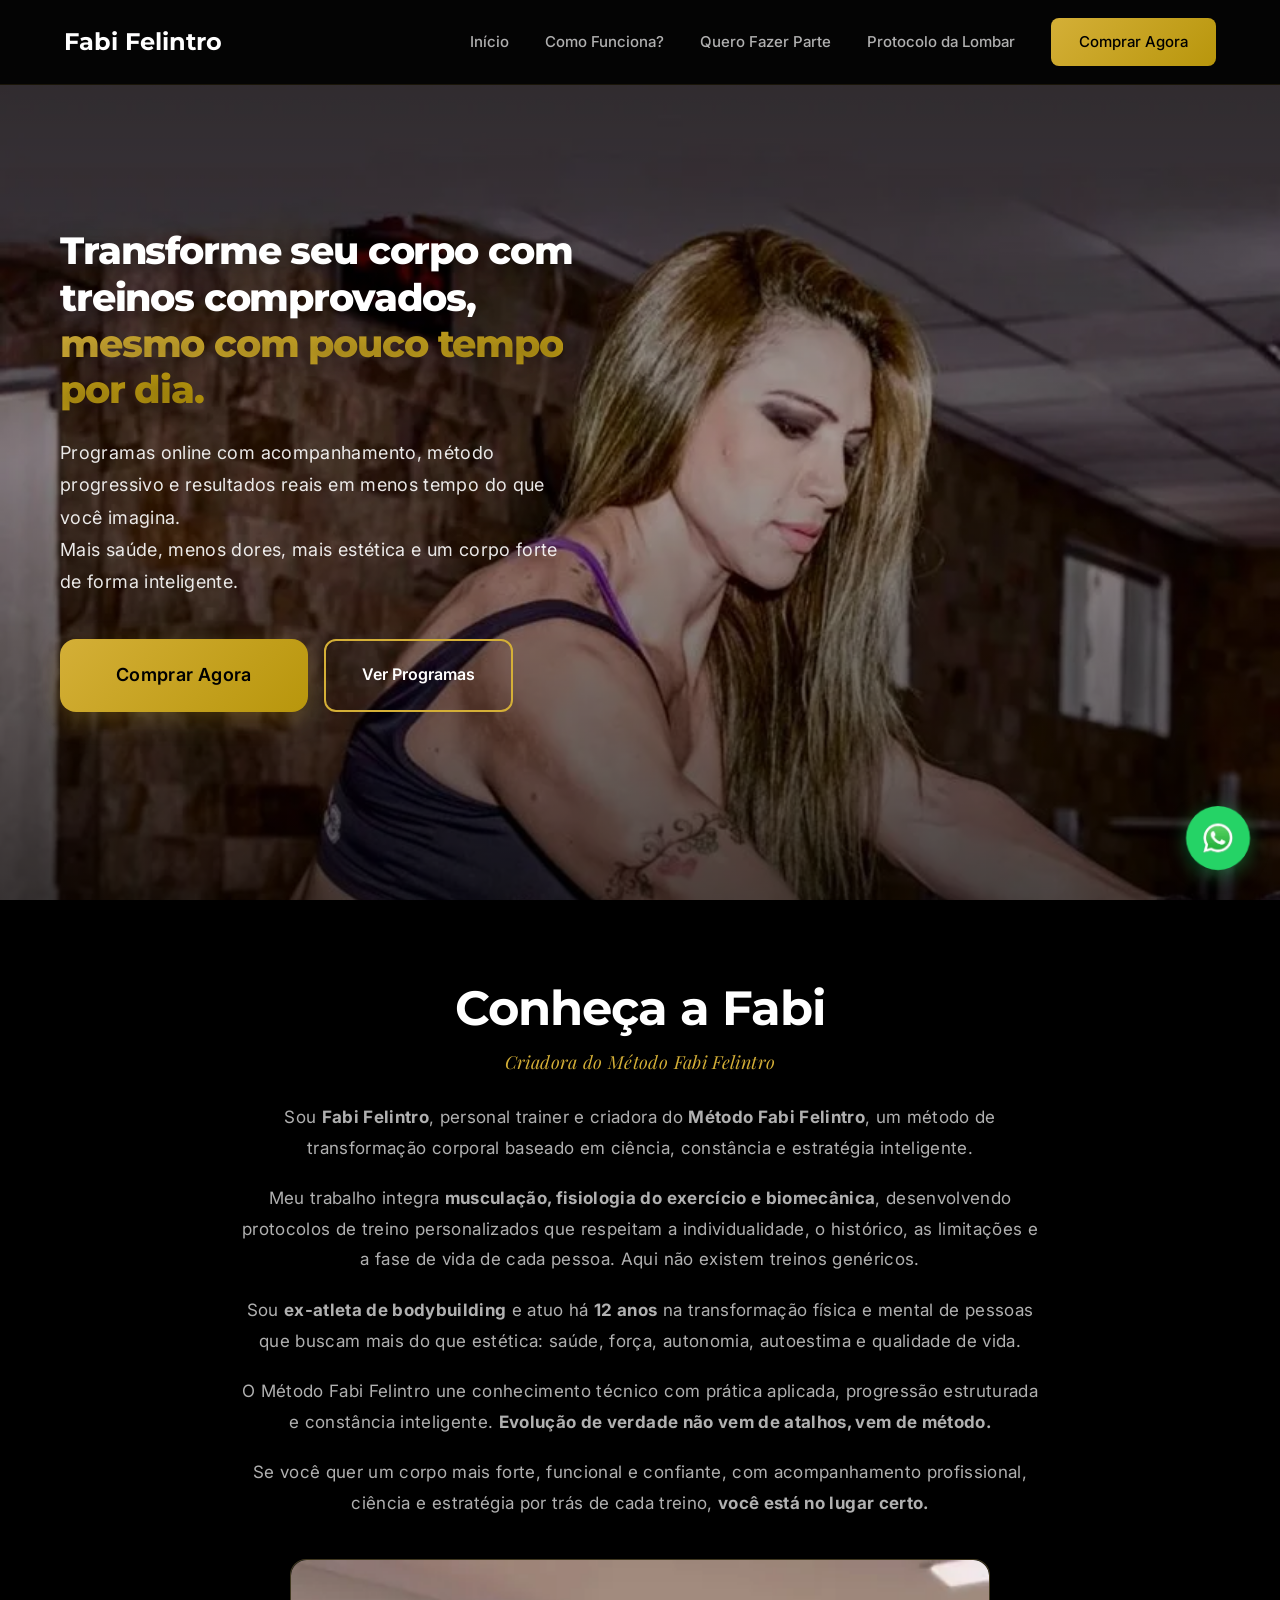
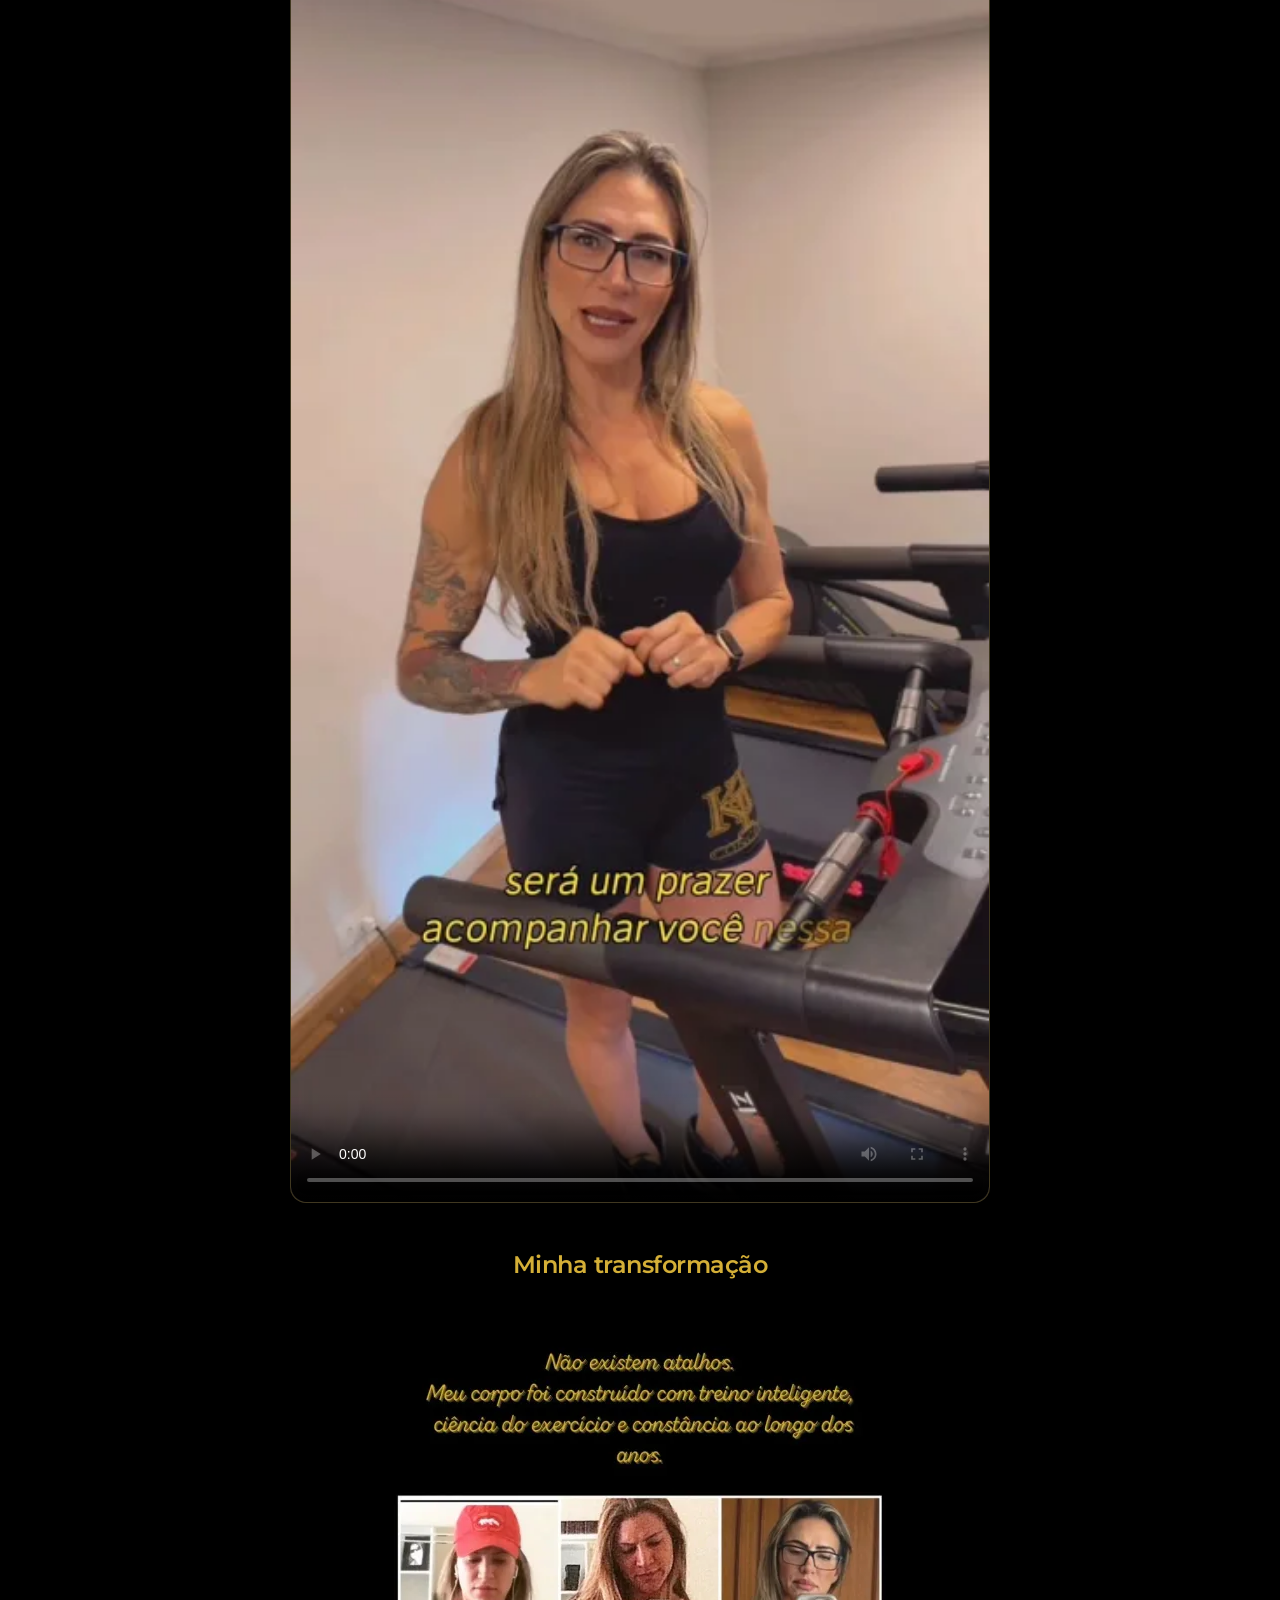
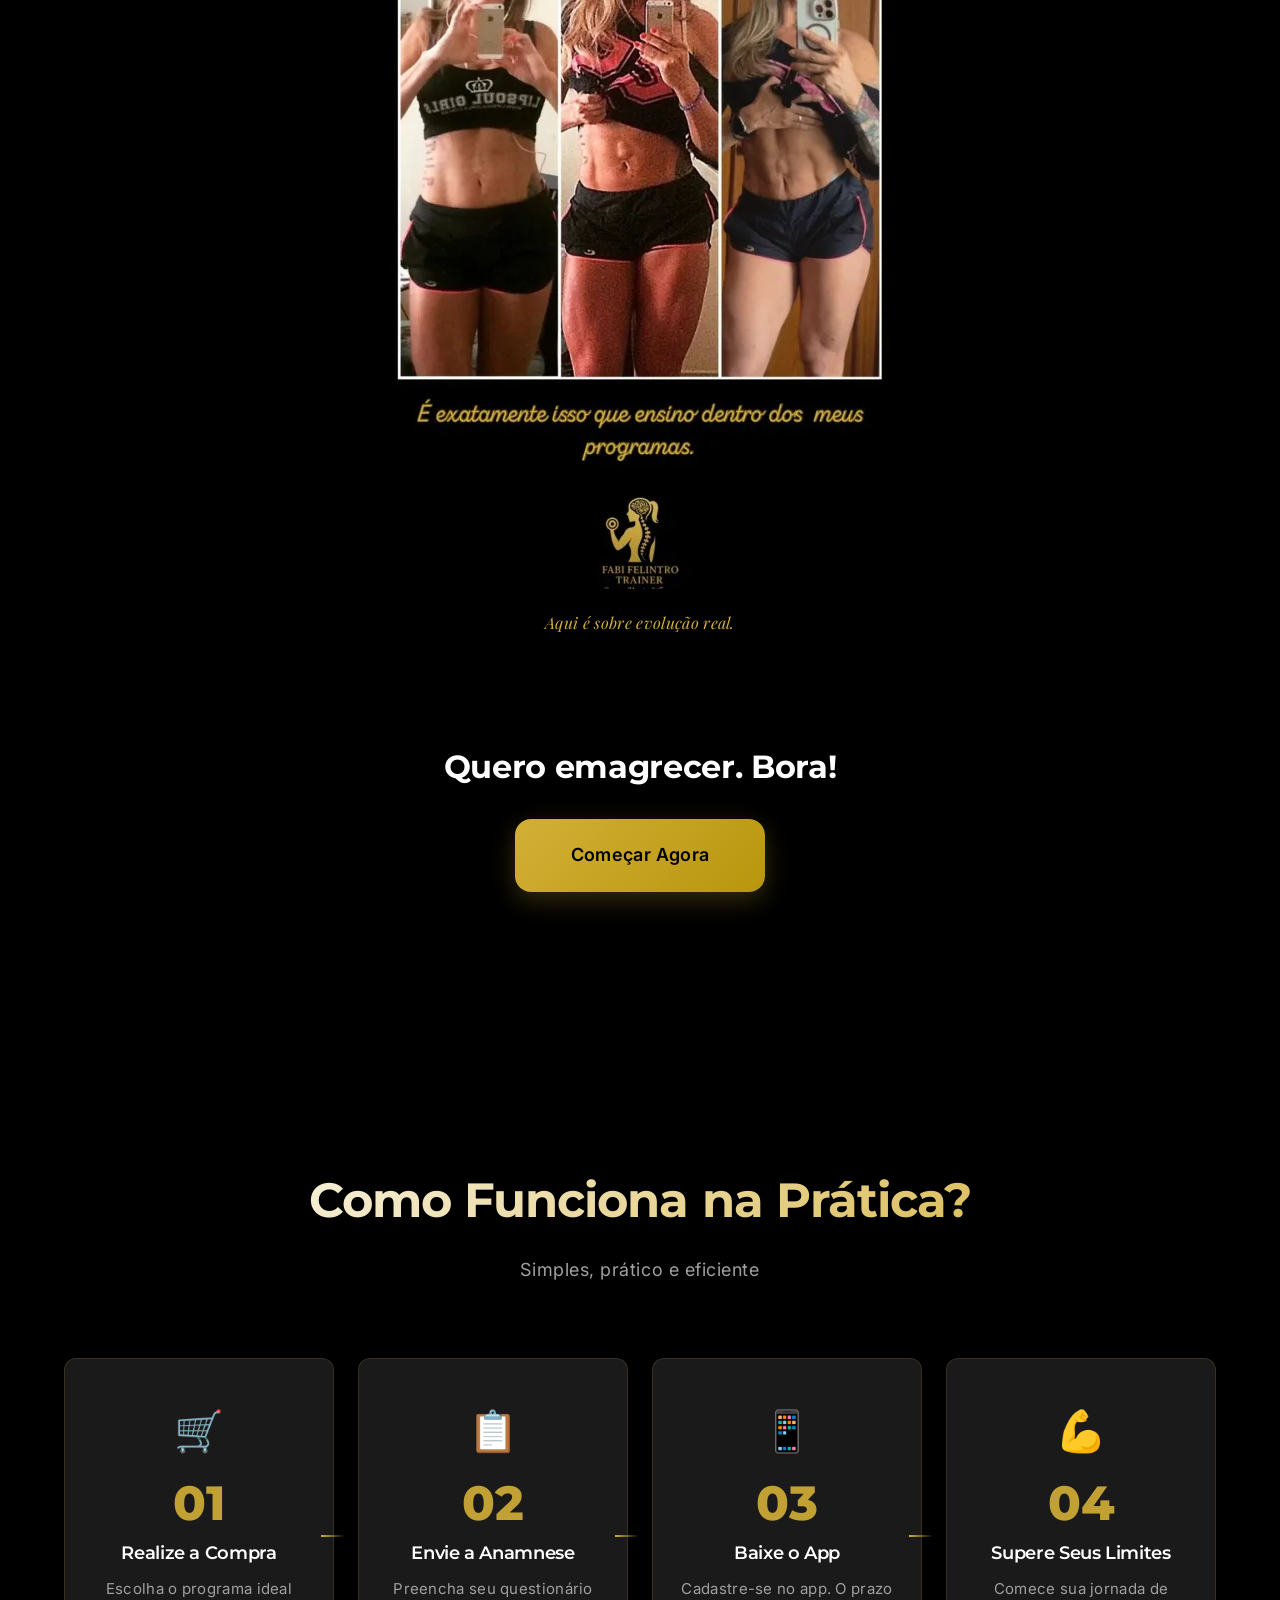
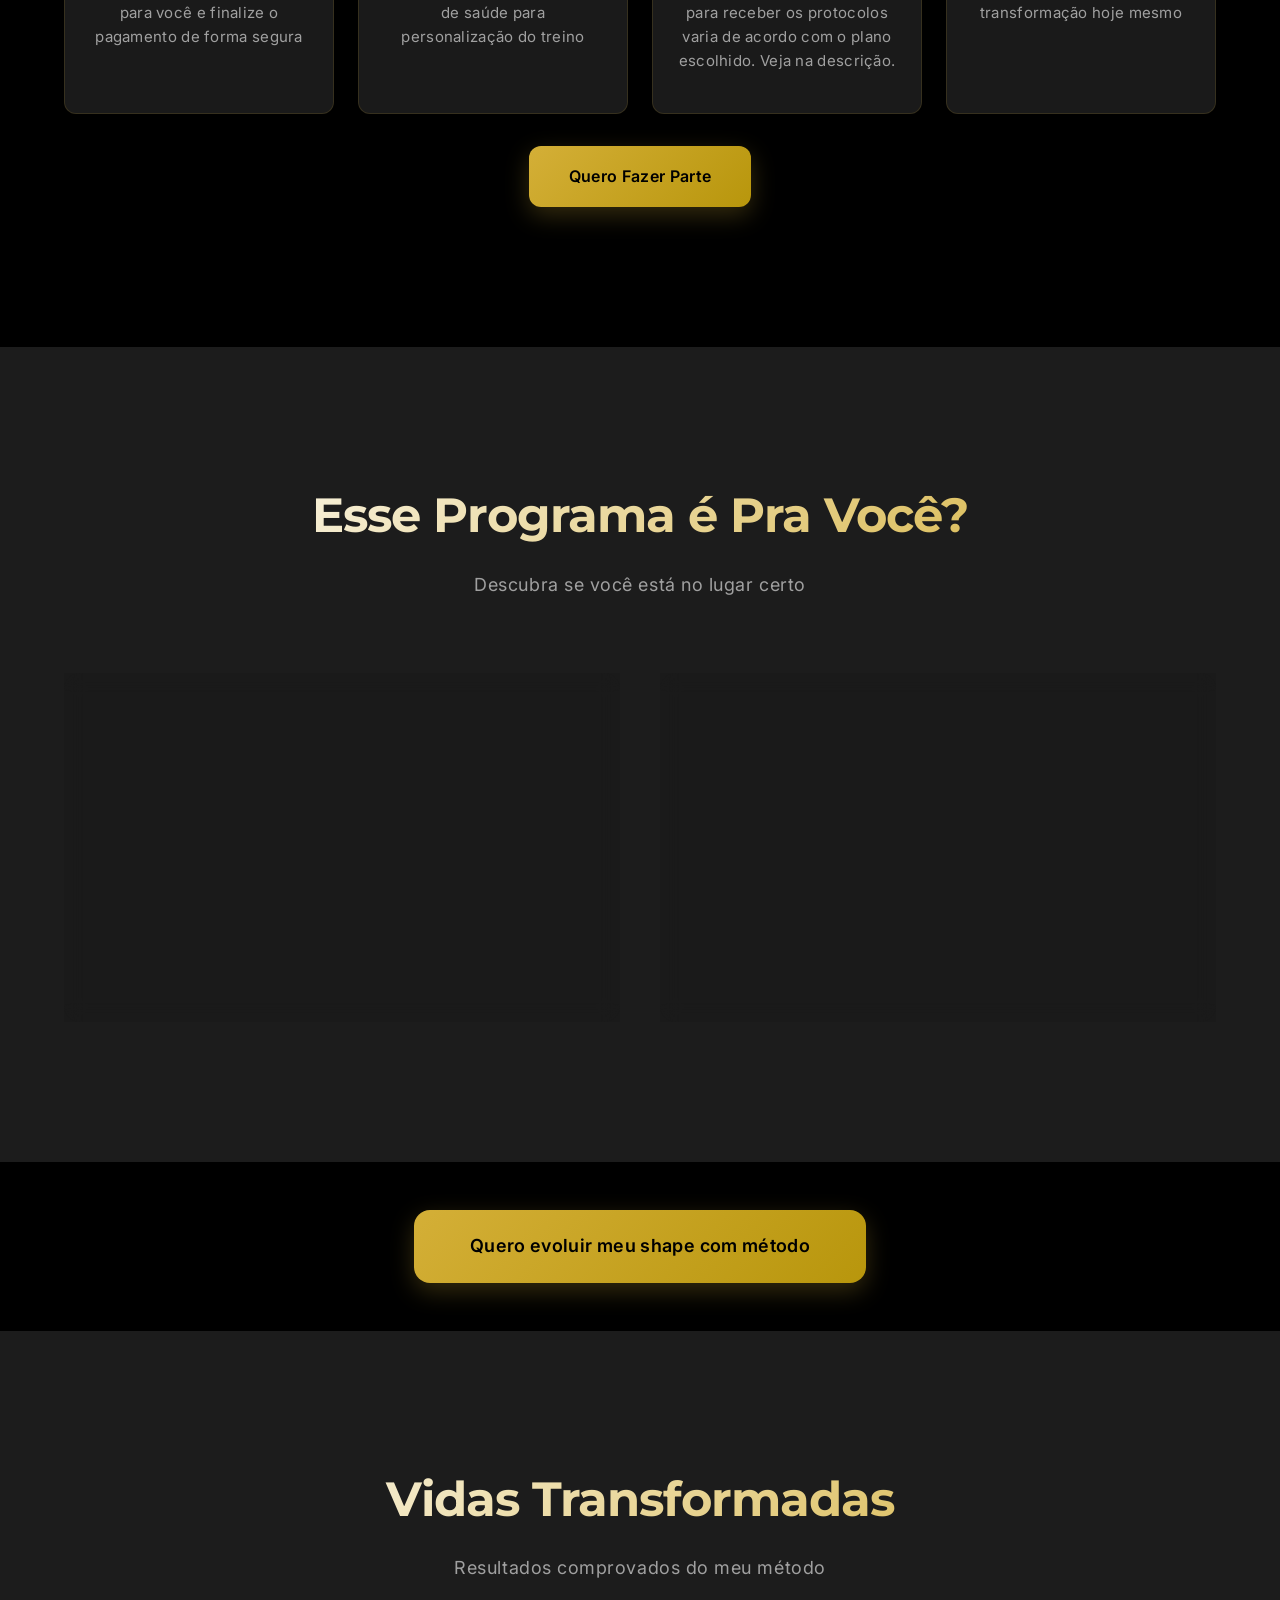
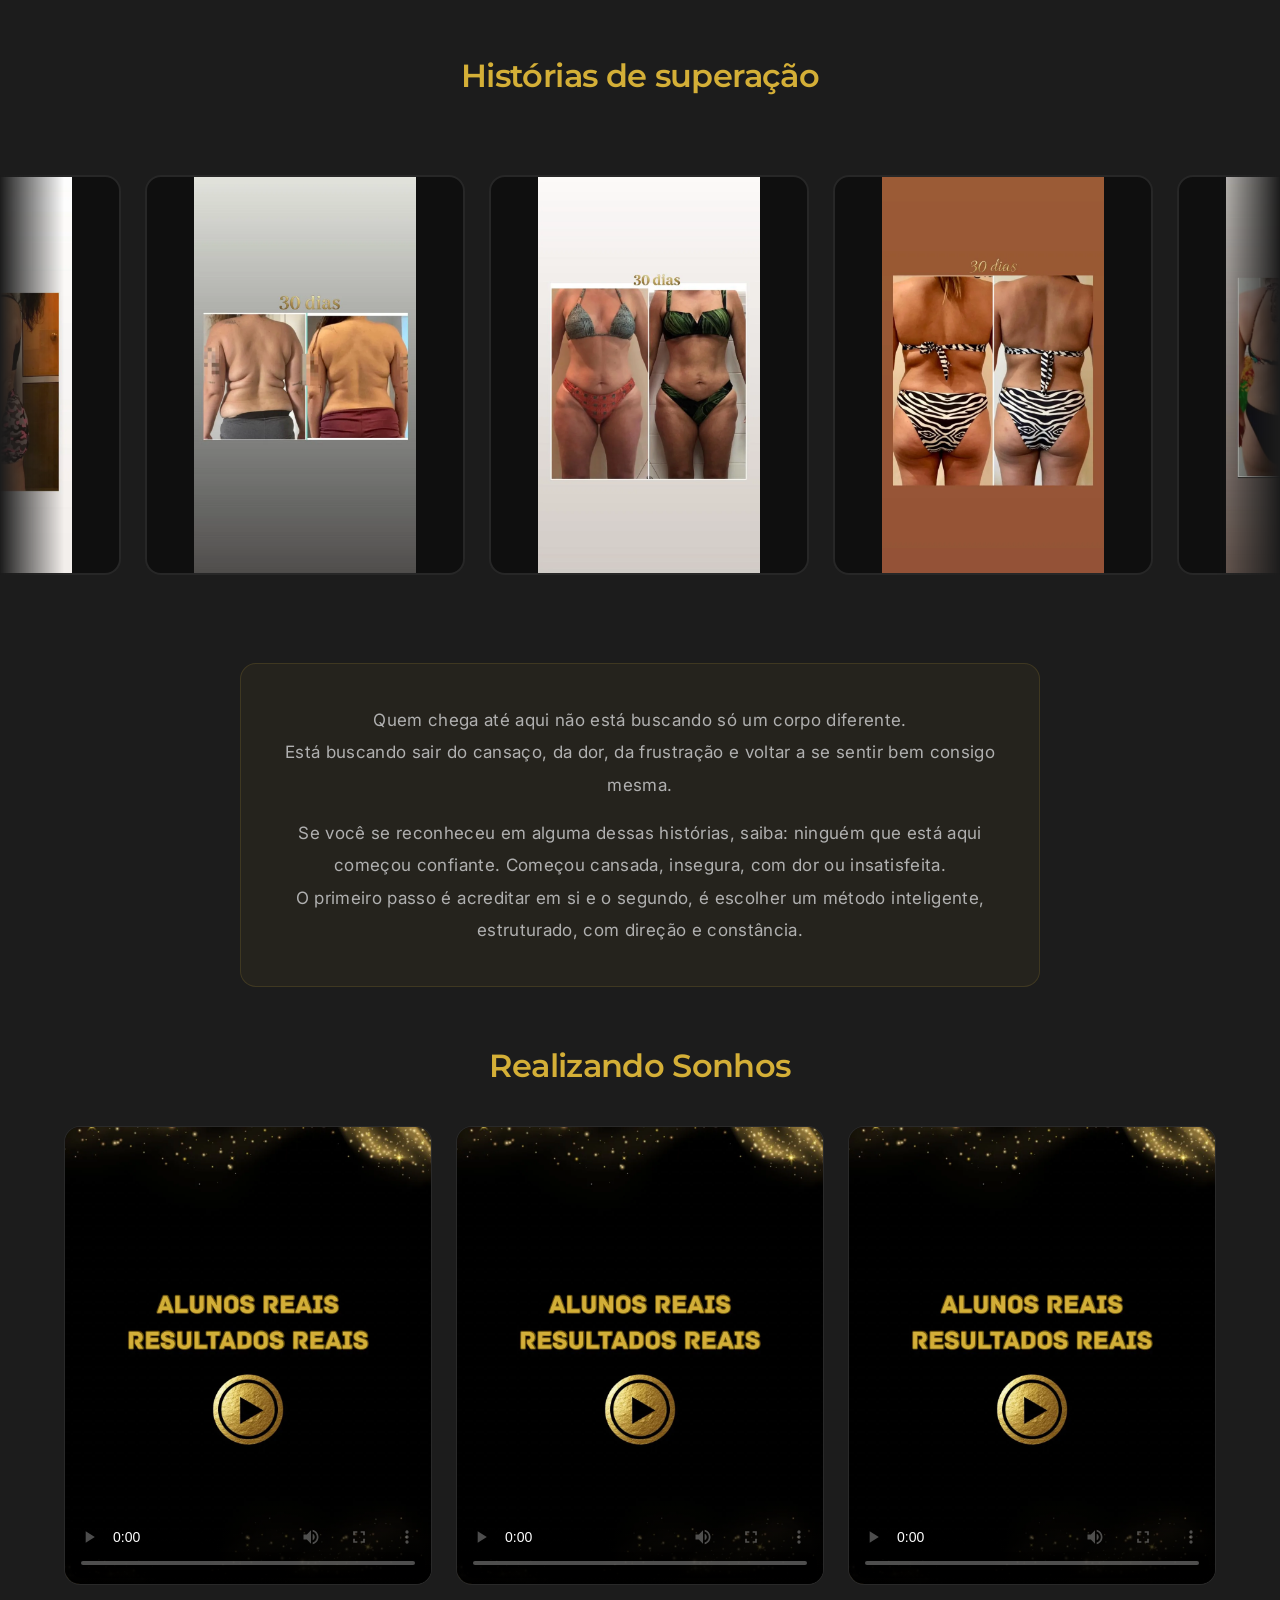
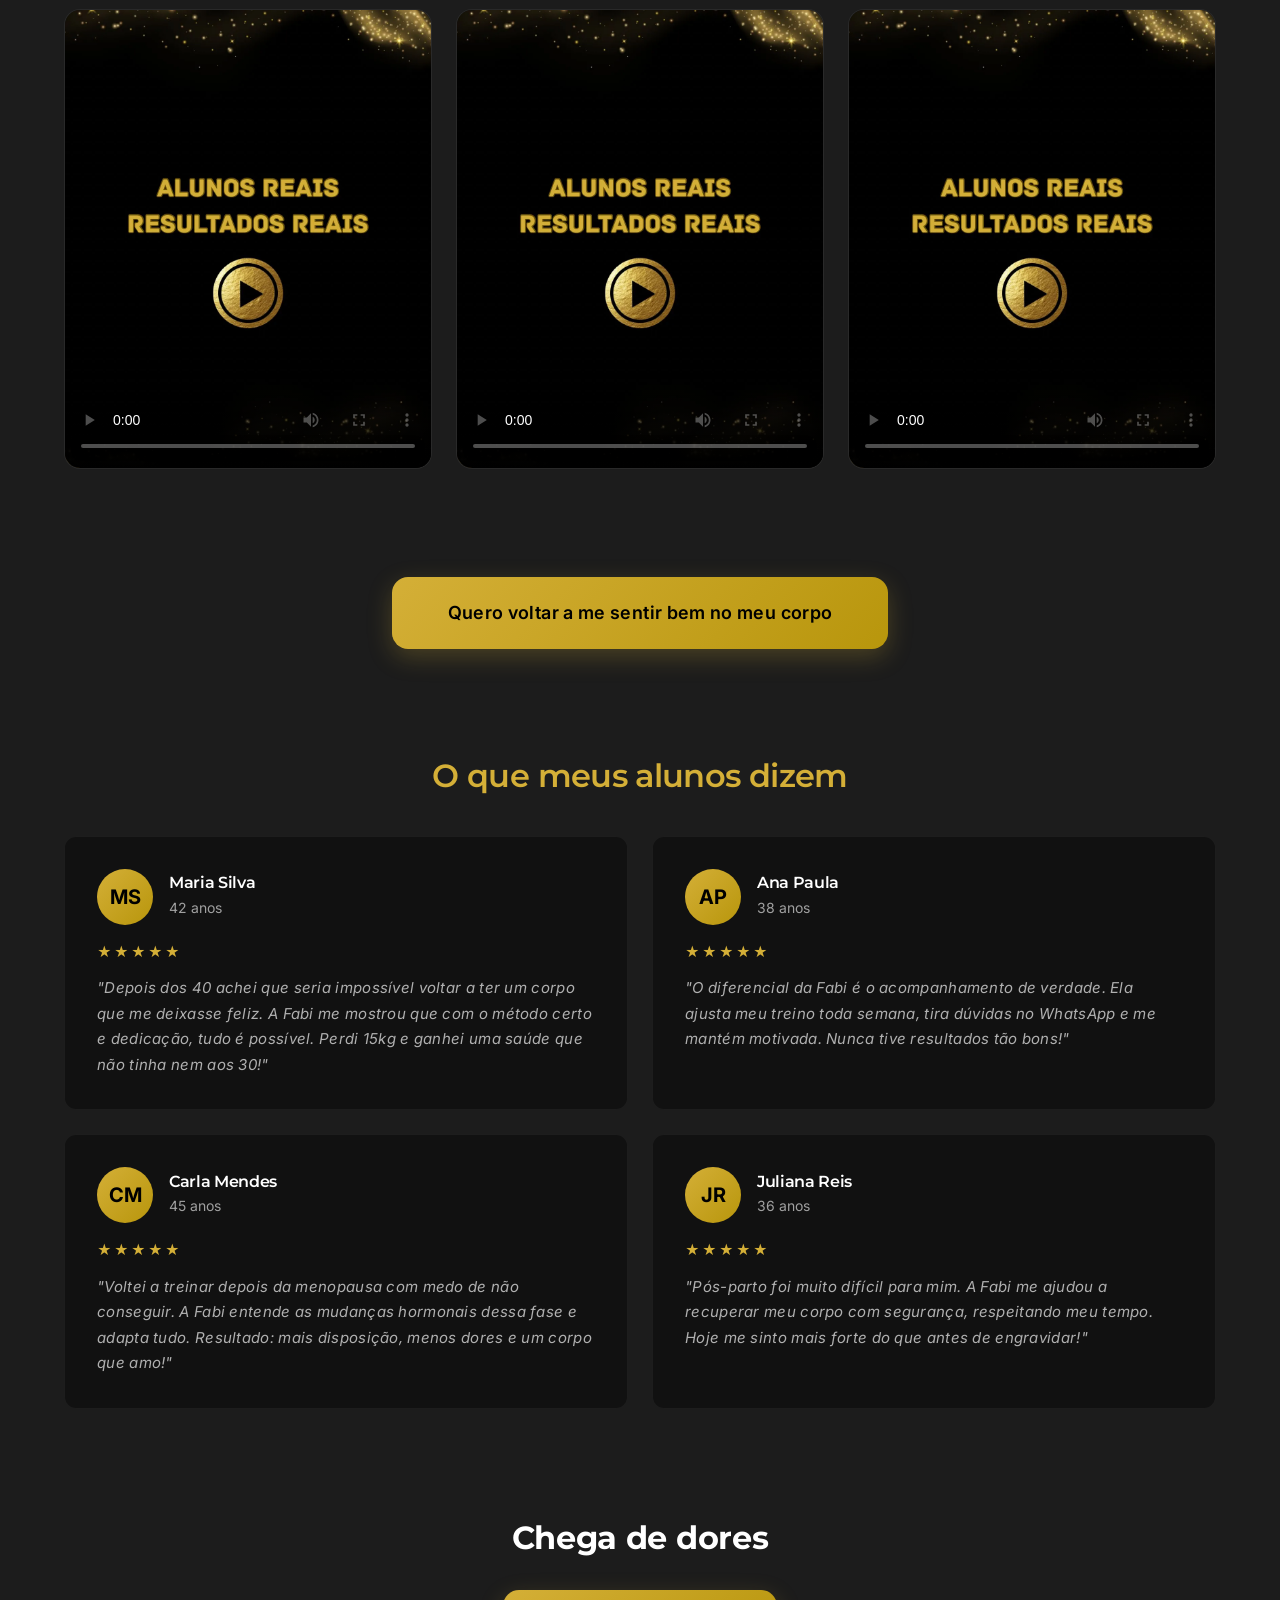
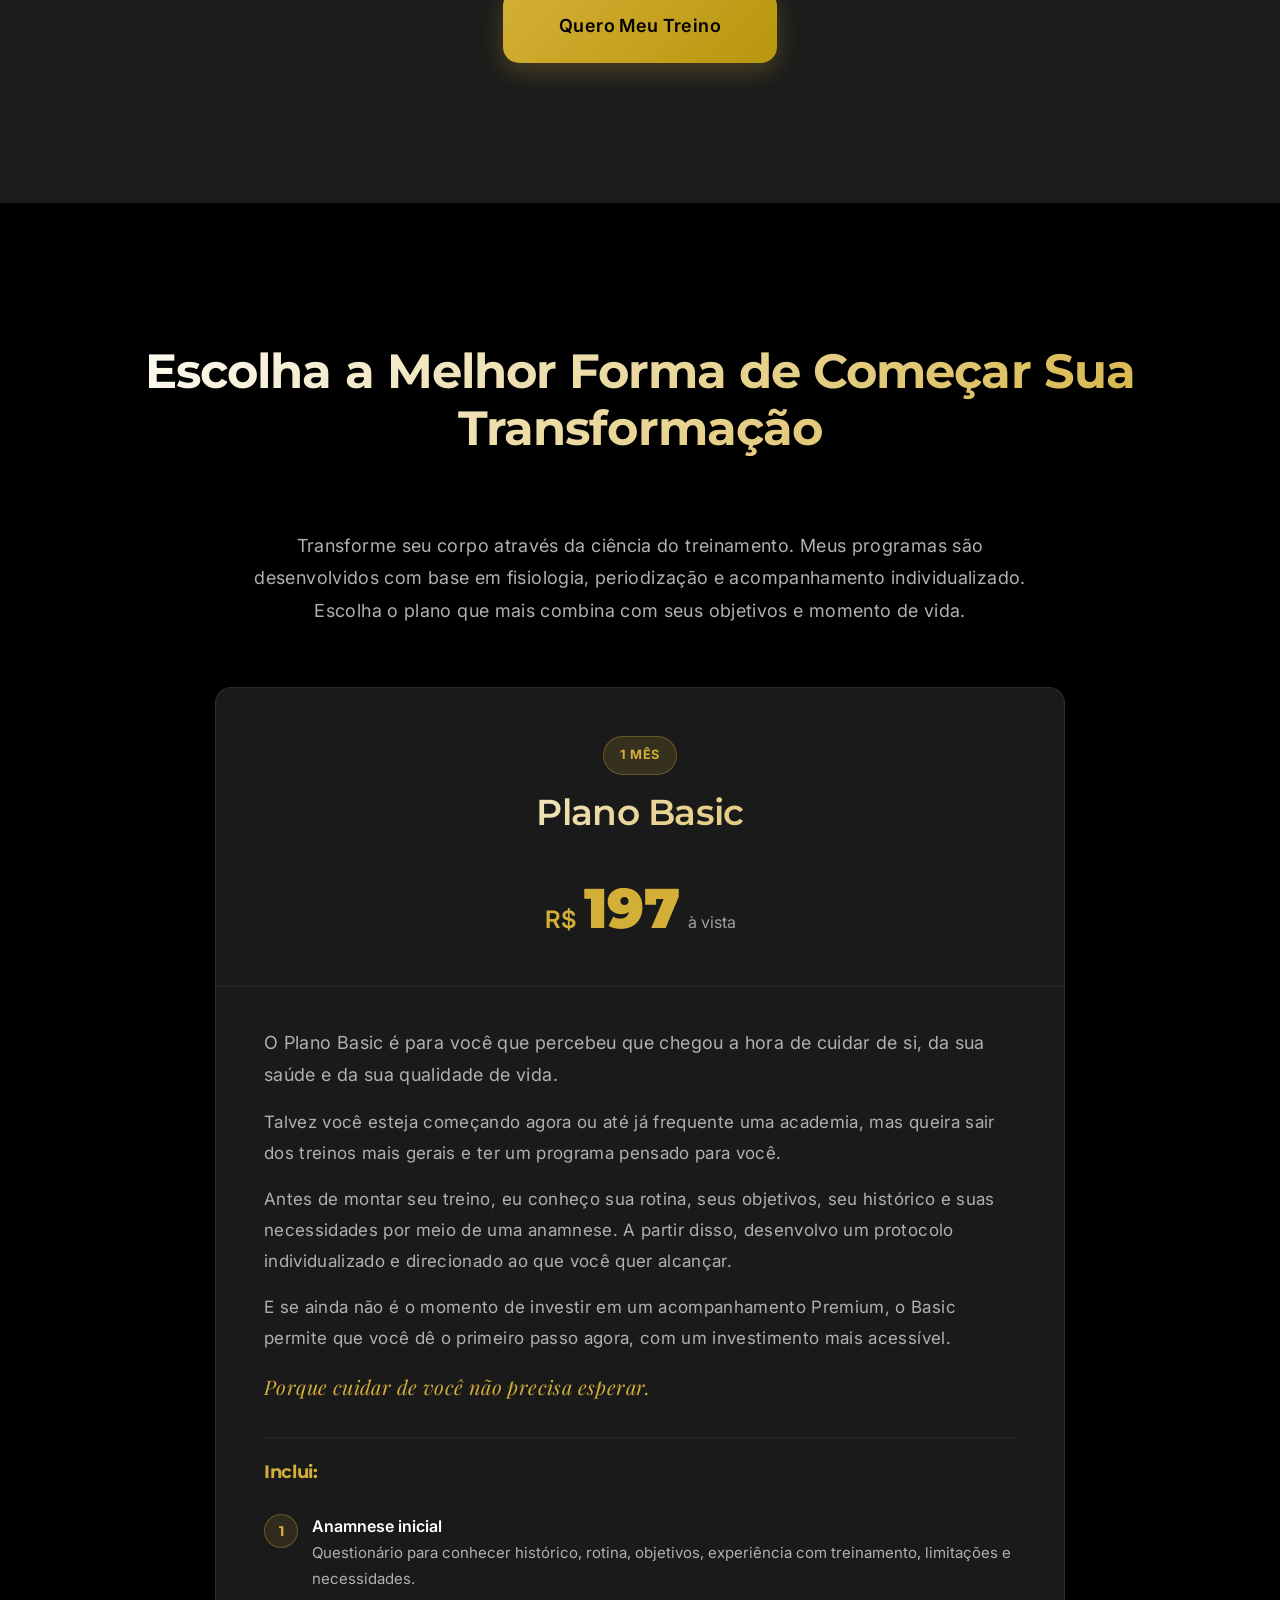
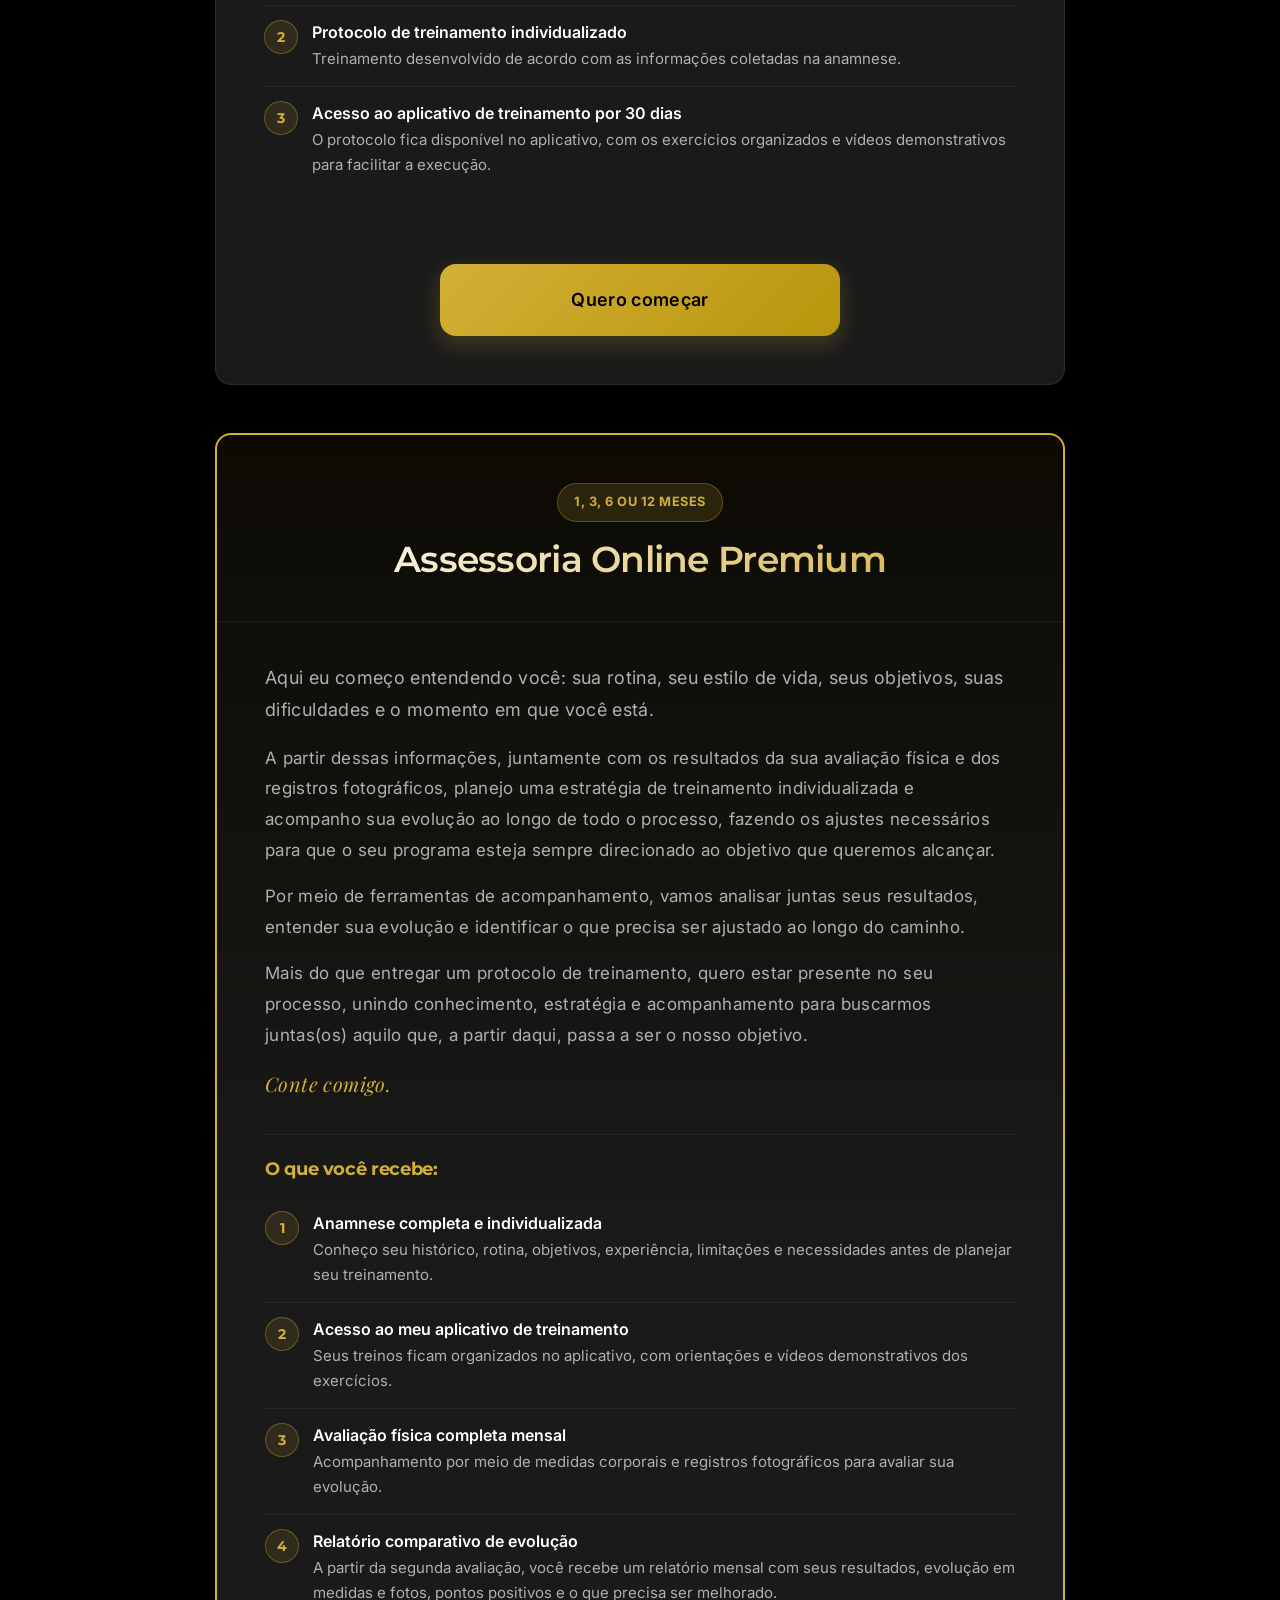
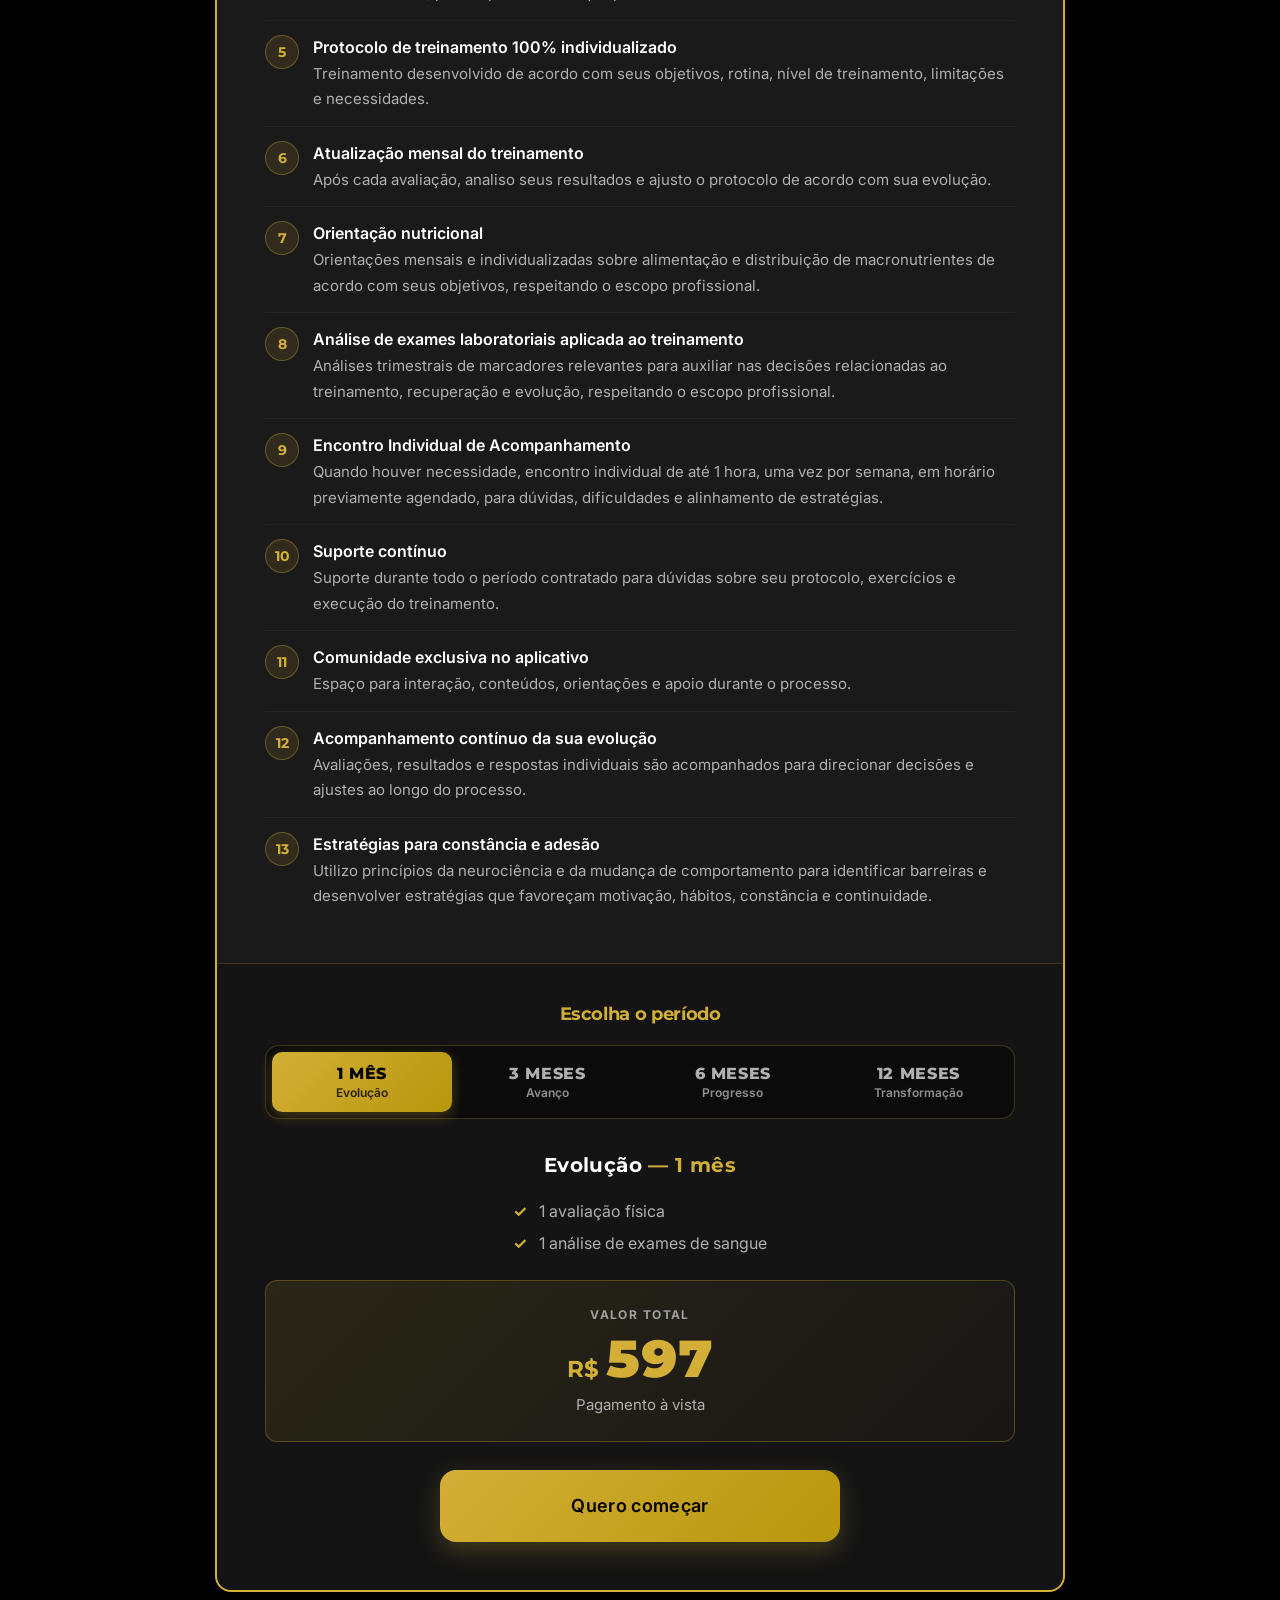
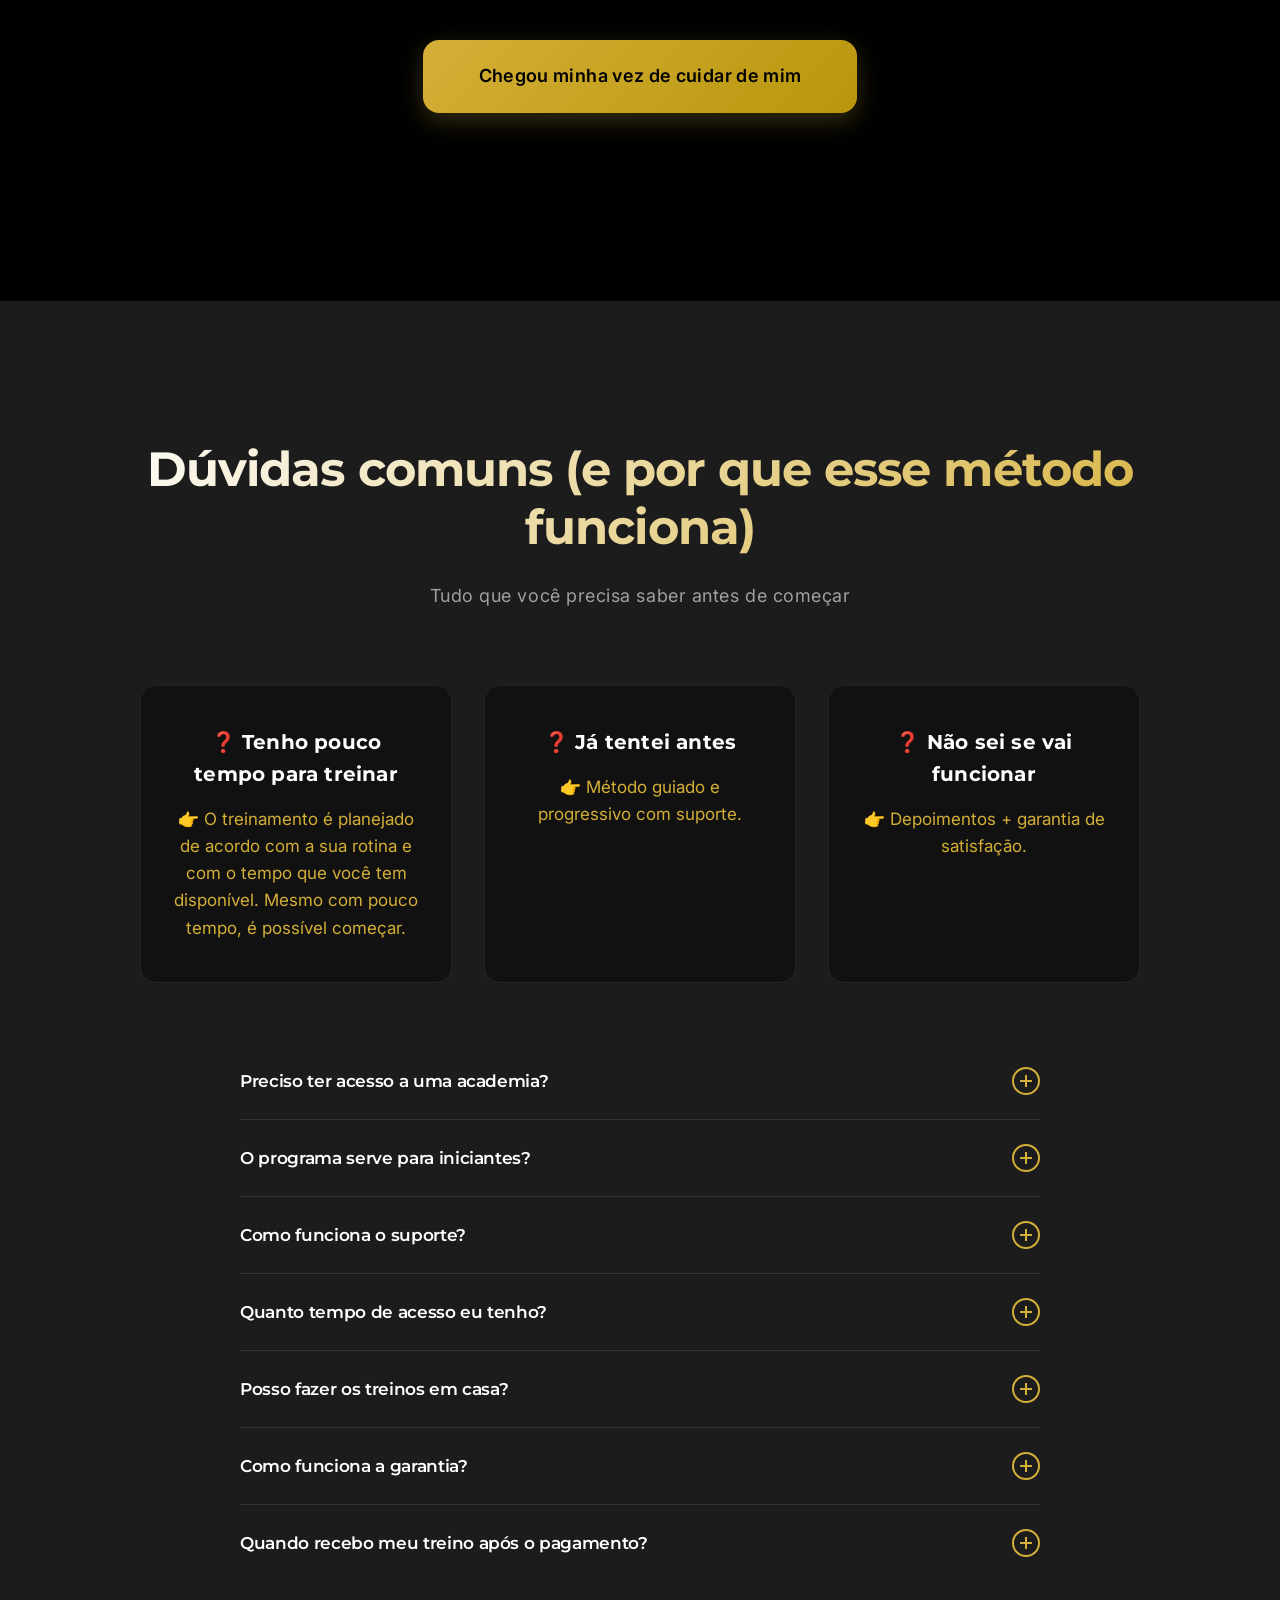
==== commit dfdf1fdf: "Versiona style.css e main.js para furar o cache do navegador O .htaccess guarda CSS e JS por 1 ano (" ====
--- a/index.html
+++ b/index.html
@@ -43,8 +43,8 @@
     <style>:root{--primary-black:#000;--secondary-dark:#1a1a1a;--tertiary-dark:#0f0f0f;--card-bg:#111;--accent-gold:#D4AF37;--accent-gold-light:#F4E4C1;--accent-gold-dark:#B8960C;--gold-gradient:linear-gradient(135deg,#D4AF37 0%,#B8960C 100%);--gold-glow:rgba(212,175,55,.25);--text-white:#fff;--text-gray:#A0A0A0;--text-gray-light:#B0B0B0;--text-gray-dark:#666;--success-green:#22C55E;--error-red:#EF4444;--whatsapp-green:#25D366;--font-heading:'Montserrat',sans-serif;--font-body:'Inter',sans-serif;--font-accent:'Playfair Display',serif;--section-padding:140px;--section-padding-mobile:90px;--container-max:1200px;--gap-lg:48px;--gap-md:24px;--gap-sm:16px;--border-radius:12px;--border-radius-lg:16px;--border-radius-full:50px;--shadow-gold:0 8px 24px rgba(212,175,55,.25);--shadow-gold-lg:0 16px 40px rgba(212,175,55,.35);--shadow-dark:0 20px 60px rgba(0,0,0,.5);--transition-fast:.2s ease;--transition-normal:.3s ease;--transition-smooth:.4s cubic-bezier(.16,1,.3,1)}*{margin:0;padding:0;box-sizing:border-box}html{scroll-behavior:smooth}body{font-family:var(--font-body);color:var(--text-gray-light);line-height:1.6;background:var(--primary-black);overflow-x:hidden;-webkit-font-smoothing:antialiased;-moz-osx-font-smoothing:grayscale}img{max-width:100%;height:auto;display:block}a{text-decoration:none;color:inherit;transition:var(--transition-normal)}ul{list-style:none}h1,h2,h3,h4,h5{font-family:var(--font-heading);font-weight:700;line-height:1.2;color:var(--text-white);letter-spacing:-.02em}h1{font-size:clamp(2.5rem,5vw,4rem);font-weight:800;letter-spacing:-.03em}p{font-size:1.0625rem;line-height:1.8;letter-spacing:.02em}.highlight{background:var(--gold-gradient);-webkit-background-clip:text;-webkit-text-fill-color:transparent;background-clip:text}.container{max-width:var(--container-max);margin:0 auto;padding:0 24px}.btn{display:inline-flex;align-items:center;justify-content:center;gap:8px;font-family:var(--font-body);font-weight:600;font-size:1rem;text-decoration:none;border:none;cursor:pointer;transition:var(--transition-smooth);position:relative;overflow:hidden}.btn-primary{padding:18px 40px;background:var(--gold-gradient);color:var(--primary-black);border-radius:var(--border-radius);box-shadow:var(--shadow-gold);letter-spacing:.02em}.btn-primary::before{content:'';position:absolute;top:0;left:-100%;width:100%;height:100%;background:linear-gradient(90deg,transparent,rgba(255,255,255,.3),transparent);transition:left .6s}.btn-primary:hover::before{left:100%}.btn-primary:hover{transform:translateY(-3px);box-shadow:var(--shadow-gold-lg)}.btn-primary.large{padding:22px 56px;font-size:1.125rem;border-radius:var(--border-radius-lg)}.btn-secondary{padding:16px 36px;background:0 0;color:var(--text-white);border:2px solid var(--accent-gold);border-radius:var(--border-radius)}.btn-secondary:hover{background:var(--accent-gold);color:var(--primary-black);transform:translateY(-2px)}.btn-nav{padding:12px 28px;background:var(--gold-gradient);color:var(--primary-black)!important;font-weight:700;border-radius:8px;font-size:.9375rem}.navbar{position:fixed;top:0;left:0;width:100%;background:rgba(0,0,0,.9);backdrop-filter:blur(20px);-webkit-backdrop-filter:blur(20px);border-bottom:1px solid rgba(212,175,55,.1);z-index:1000;transition:var(--transition-normal)}.navbar.scrolled{background:rgba(0,0,0,.98);box-shadow:0 4px 30px rgba(0,0,0,.5);border-bottom-color:rgba(212,175,55,.2)}.navbar nav{display:flex;justify-content:space-between;align-items:center;padding:18px 0}.logo{font-family:var(--font-heading);font-size:1.5rem;font-weight:700;color:var(--text-white)}.nav-menu{display:flex;gap:36px;align-items:center}.nav-menu a{color:var(--text-gray-light);font-weight:500;font-size:.9375rem;position:relative}.menu-toggle{display:none;flex-direction:column;gap:5px;background:0 0;border:none;cursor:pointer;padding:8px;z-index:1001}.menu-toggle span{width:24px;height:2px;background:var(--text-white);border-radius:2px;transition:var(--transition-normal)}.hero{min-height:100vh;display:flex;align-items:center;justify-content:flex-start;position:relative;background:url('../img/Foto de capa hero.webp') center 10%/cover no-repeat;background-attachment:scroll}.hero-overlay{position:absolute;top:0;left:0;width:100%;height:100%;background:linear-gradient(to bottom,rgba(0,0,0,.6) 0,rgba(0,0,0,.35) 50%,rgba(0,0,0,.7) 100%);z-index:1}.hero .hero-content{position:relative;z-index:2;text-align:left;max-width:600px;padding:80px 24px 40px 60px;margin:0}.hero h1{color:var(--text-white);font-size:clamp(1.75rem,3vw,2.5rem);margin-bottom:1.5rem;text-shadow:0 4px 20px rgba(0,0,0,.3);overflow-wrap:break-word}.hero p{color:rgba(255,255,255,.9);font-size:1.125rem;margin-bottom:2.5rem;font-weight:400;overflow-wrap:break-word}.hero-buttons{display:flex;gap:16px;justify-content:flex-start;flex-wrap:wrap}.whatsapp-float{position:fixed;bottom:30px;right:30px;width:64px;height:64px;background:var(--whatsapp-green);border-radius:50%;display:flex;align-items:center;justify-content:center;box-shadow:0 4px 20px rgba(37,211,102,.4);z-index:999;transition:var(--transition-smooth);animation:whatsappPulse 2s ease-in-out infinite;will-change:transform}.whatsapp-float img{width:34px;height:34px;object-fit:contain}@keyframes whatsappPulse{0%,100%{transform:scale(1)}50%{transform:scale(1.08)}}@keyframes slideUp{from{opacity:0;transform:translateY(50px)}to{opacity:1;transform:translateY(0)}}@keyframes fadeIn{from{opacity:0}to{opacity:1}}.animate-slide-up{animation:slideUp .8s cubic-bezier(.16,1,.3,1) forwards}.animate-slide-up.delay-1{animation-delay:.15s}.animate-slide-up.delay-2{animation-delay:.3s}.animate-slide-up.delay-3{animation-delay:.45s}.animate-fade-in{animation:fadeIn .8s ease forwards}@media (max-width:768px){:root{--section-padding:90px}.nav-menu{position:fixed;top:0;left:-100%;width:100%;height:100vh;background:rgba(0,0,0,.98);flex-direction:column;justify-content:center;gap:24px;transition:left .4s ease;padding:24px}.nav-menu.active{left:0}.nav-menu a{font-size:1.25rem}.nav-menu .btn-nav{width:100%;text-align:center;padding:16px}.menu-toggle{display:flex}.menu-toggle.active span:first-child{transform:rotate(45deg) translate(5px,5px)}.menu-toggle.active span:nth-child(2){opacity:0}.menu-toggle.active span:nth-child(3){transform:rotate(-45deg) translate(7px,-6px)}.hero{background-attachment:scroll;justify-content:center;background-position:center top}.hero .hero-content{text-align:center;padding:80px 16px 40px;max-width:100%}.hero h1{font-size:clamp(1.5rem,5vw,1.75rem);line-height:1.35;margin-bottom:1rem}.hero p{font-size:.9375rem;margin-bottom:1.5rem;line-height:1.6}.hero-buttons{flex-direction:column;align-items:center}.hero-buttons .btn{width:100%}.whatsapp-float{width:56px;height:56px;bottom:20px;right:20px}.whatsapp-float img{width:30px;height:30px}}</style>
 
     <!-- CSS completo não-bloqueante -->
-    <link rel="preload" href="css/style.css" as="style" onload="this.onload=null;this.rel='stylesheet'">
-    <noscript><link rel="stylesheet" href="css/style.css"></noscript>
+    <link rel="preload" href="css/style.css?v=20260922" as="style" onload="this.onload=null;this.rel='stylesheet'">
+    <noscript><link rel="stylesheet" href="css/style.css?v=20260922"></noscript>
 
     <!-- JSON-LD Structured Data - SEO Local -->
     <script type="application/ld+json">
@@ -886,6 +886,6 @@
     </footer>
 
     <!-- JavaScript -->
-    <script src="js/main.js" defer></script>
+    <script src="js/main.js?v=20260922" defer></script>
 </body>
 </html>
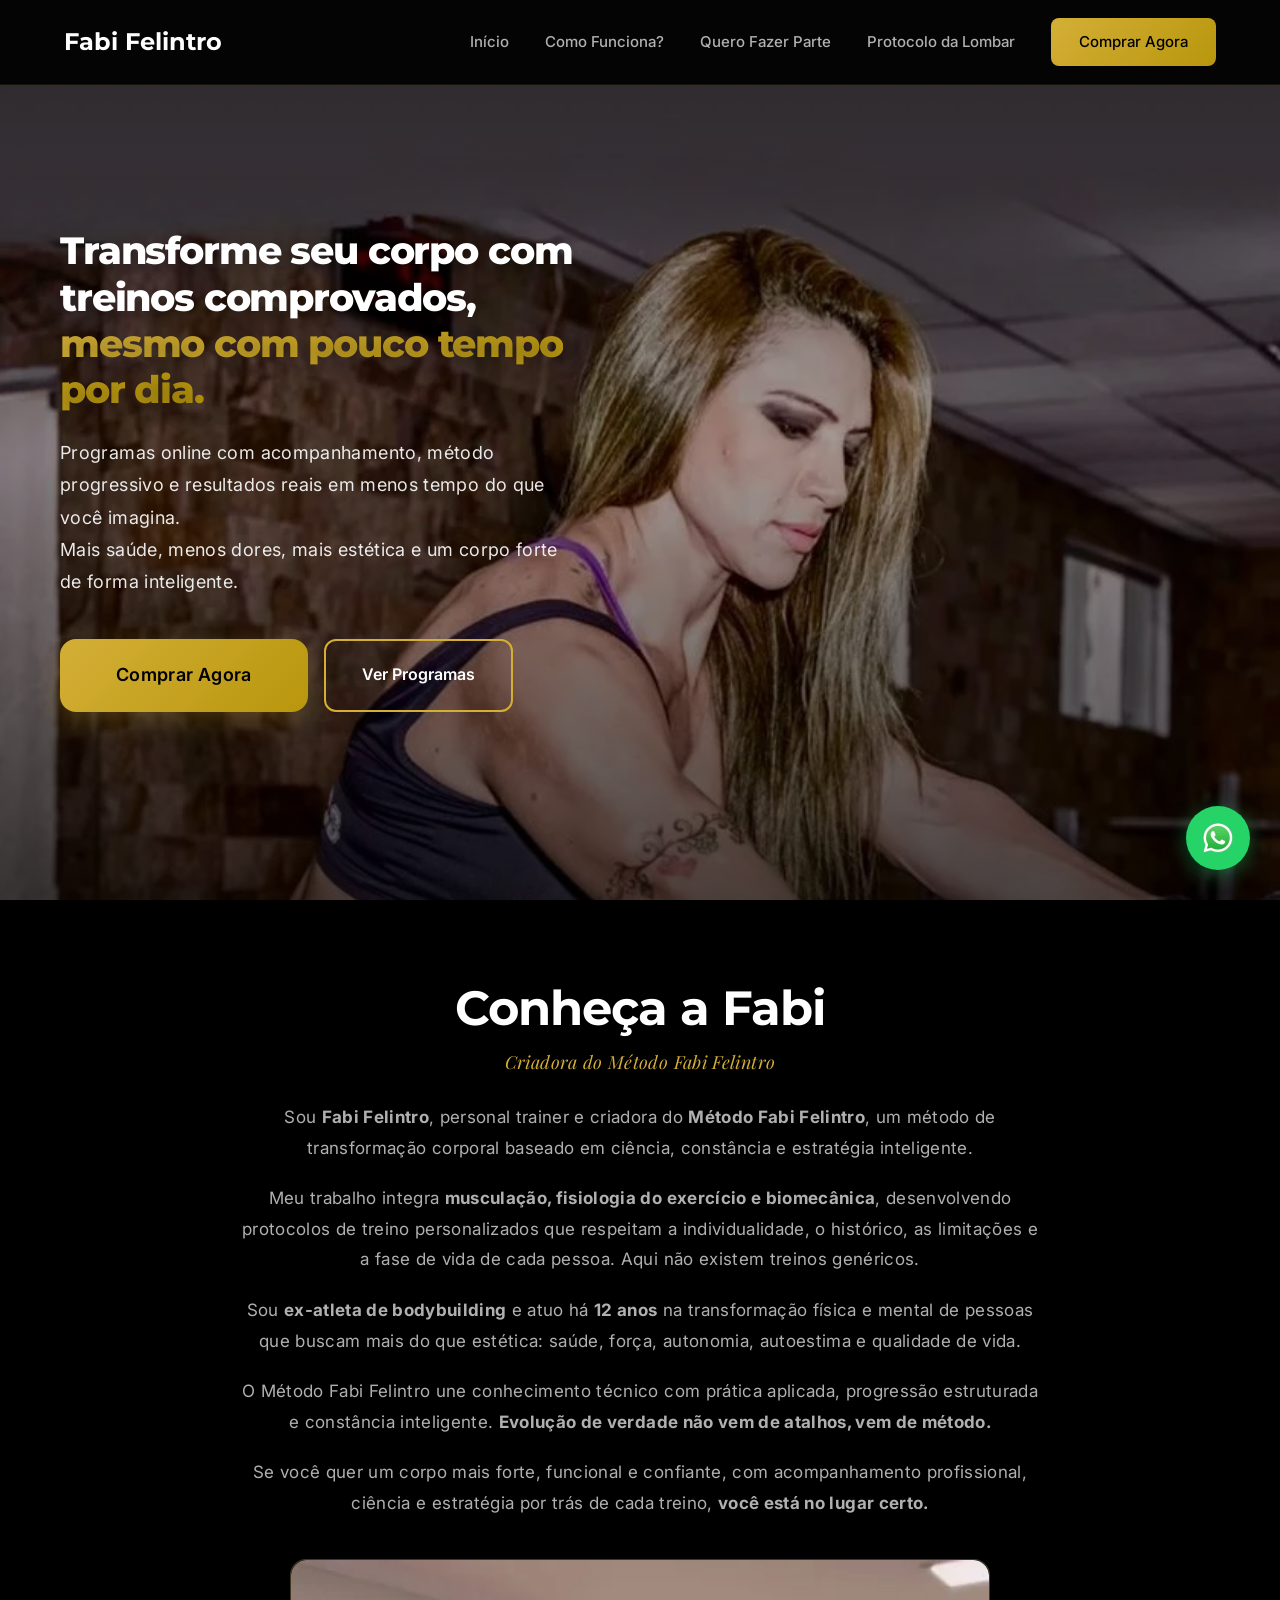
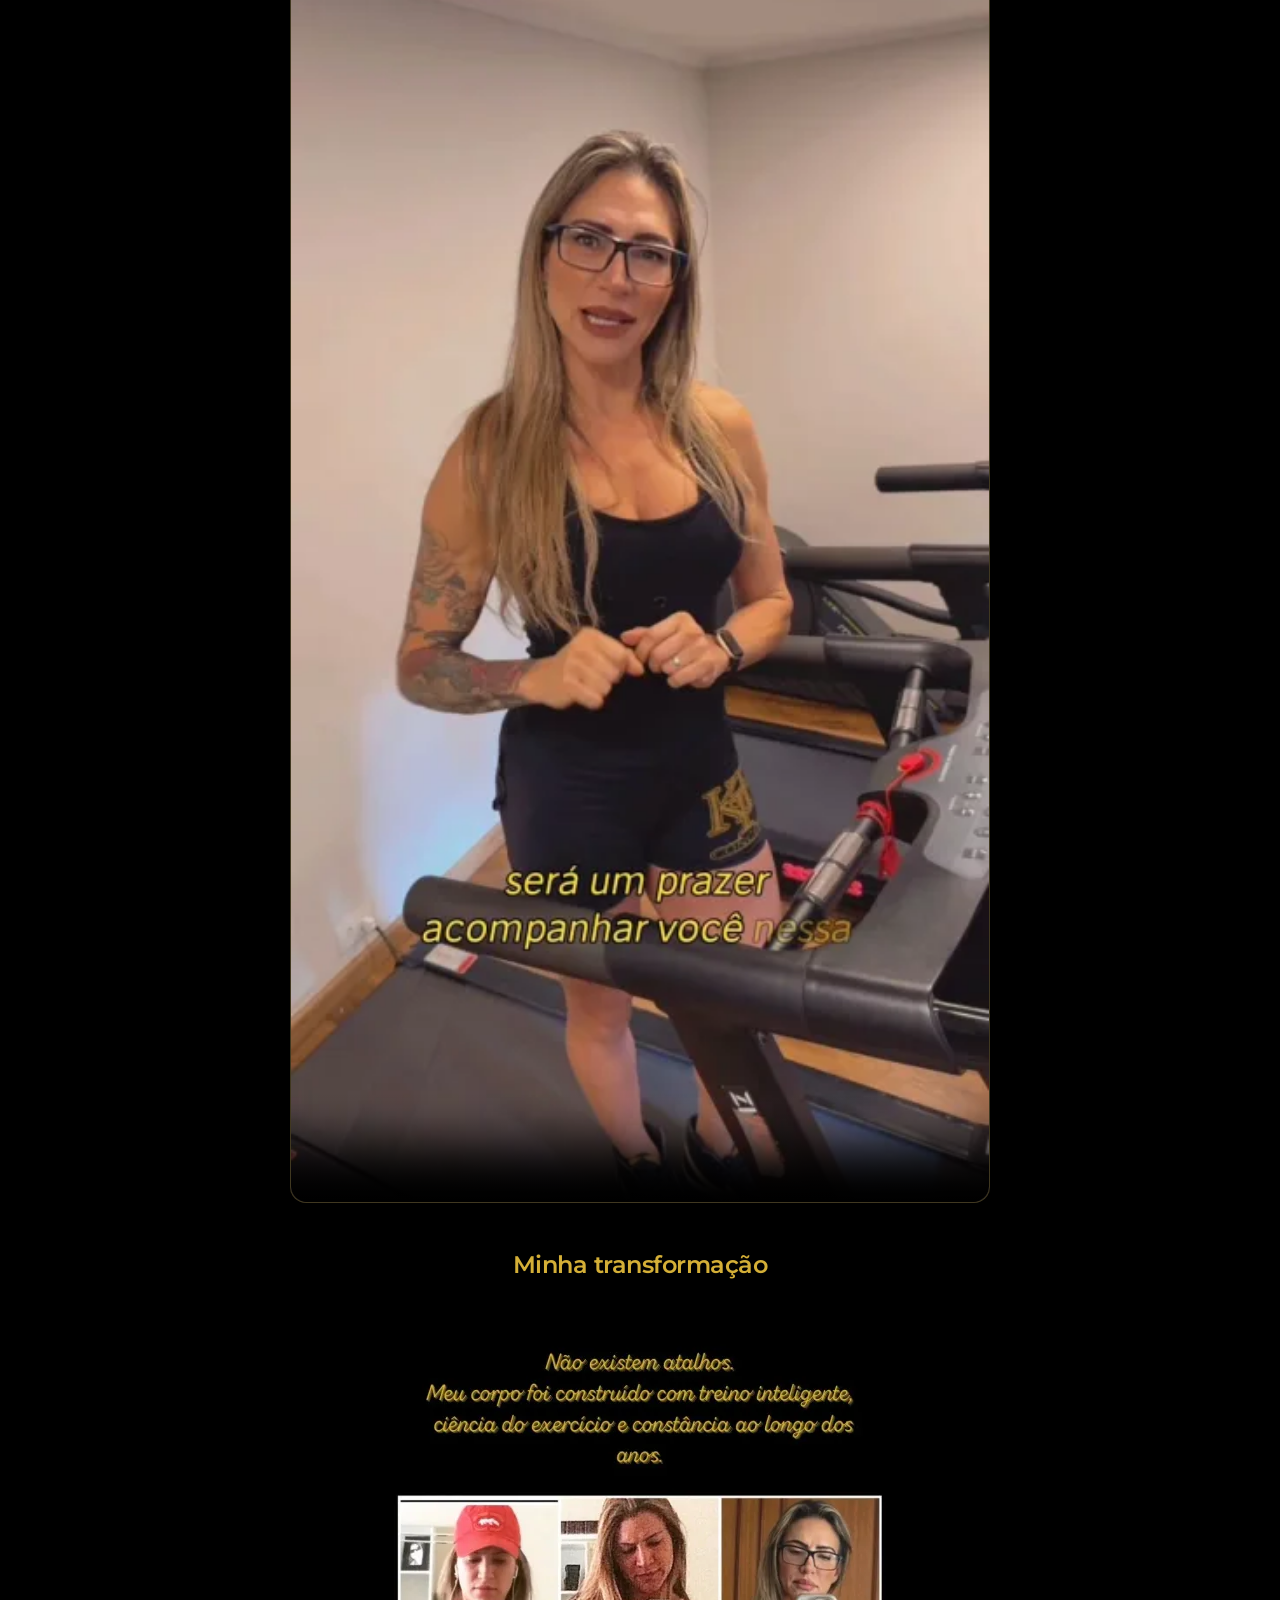
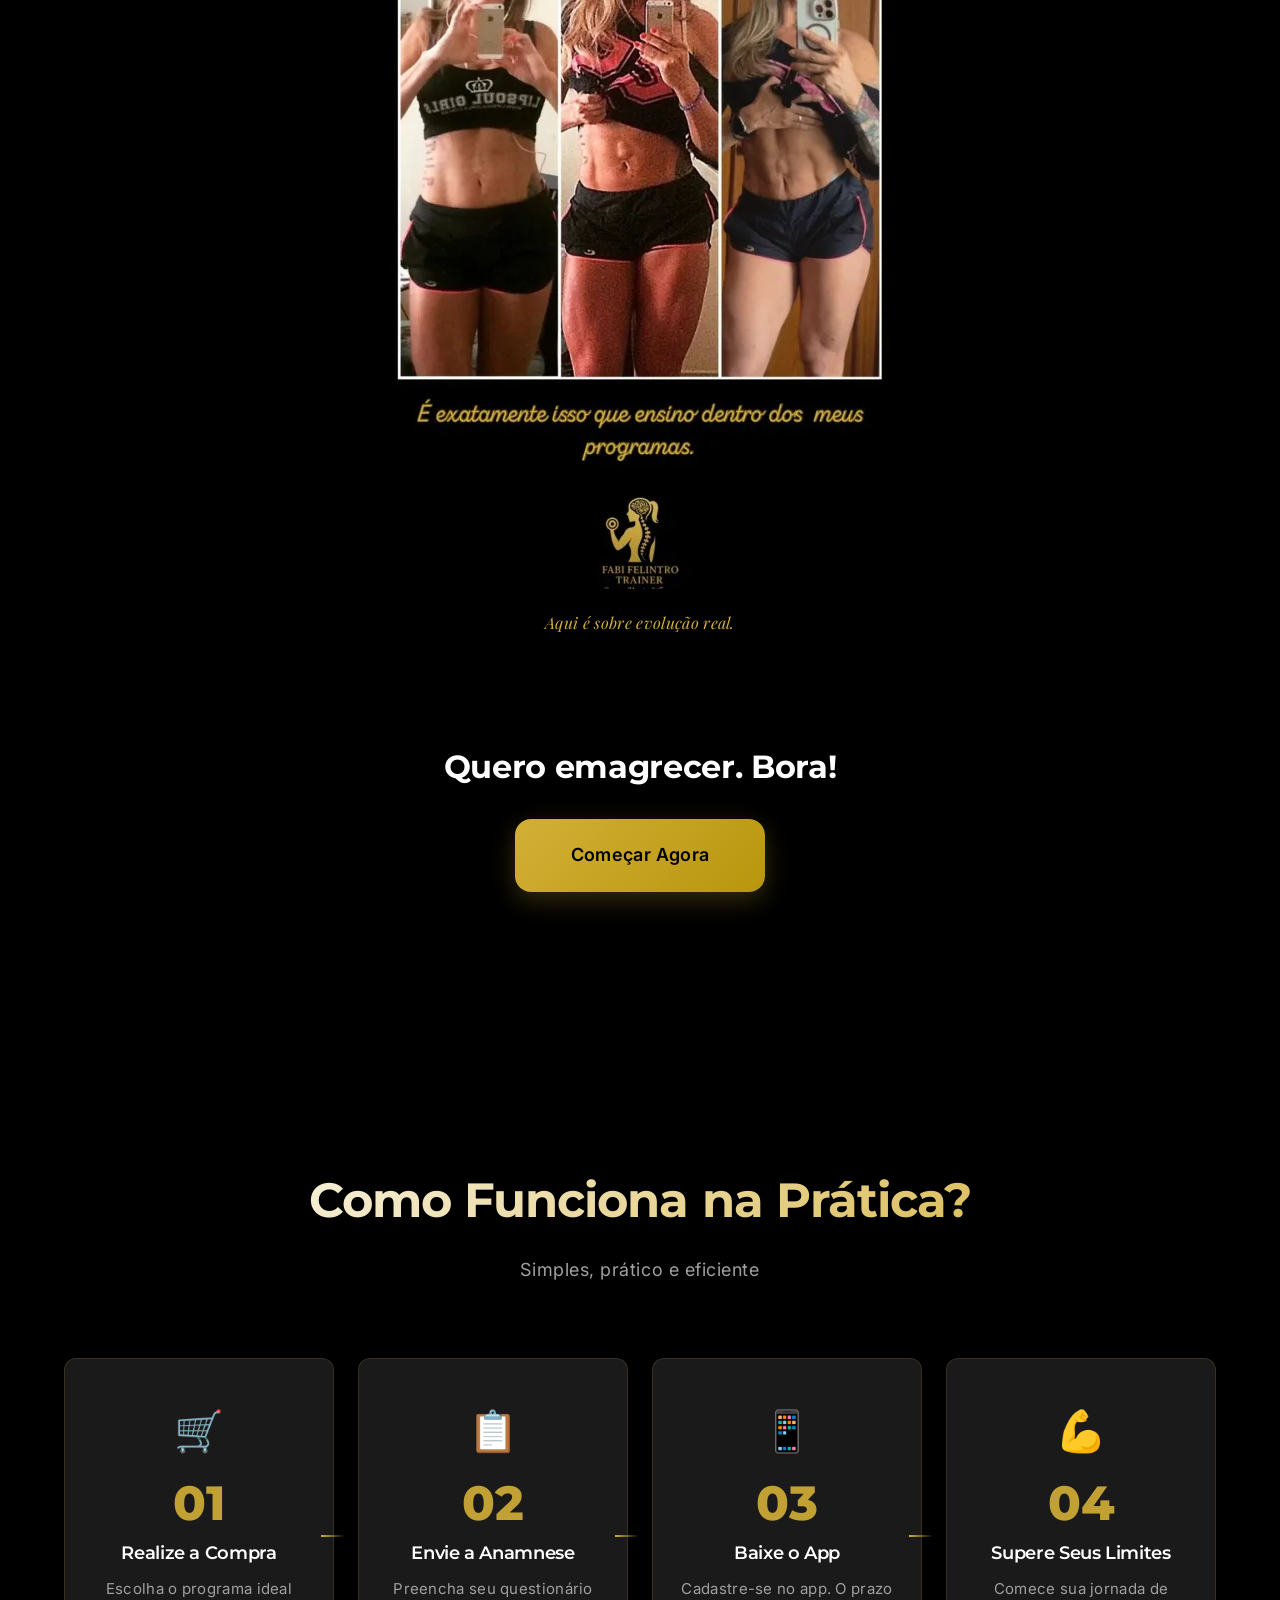
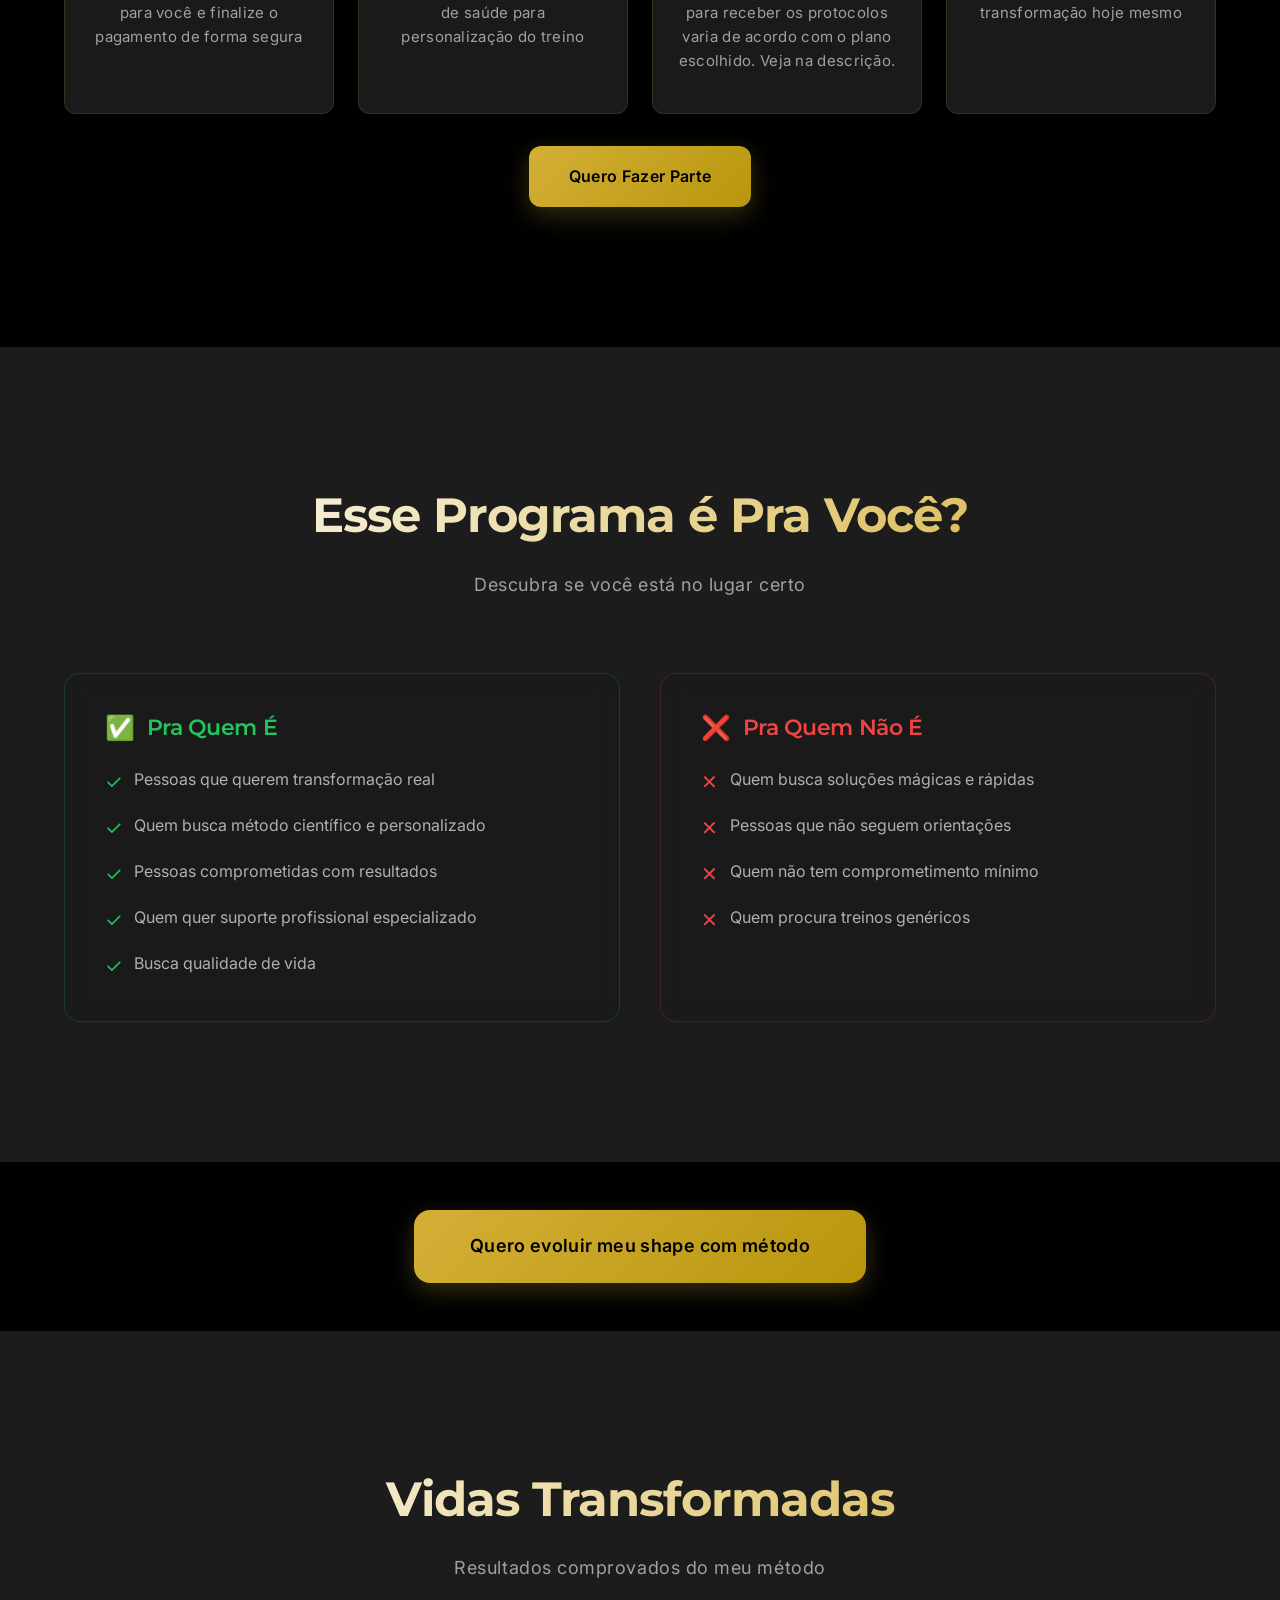
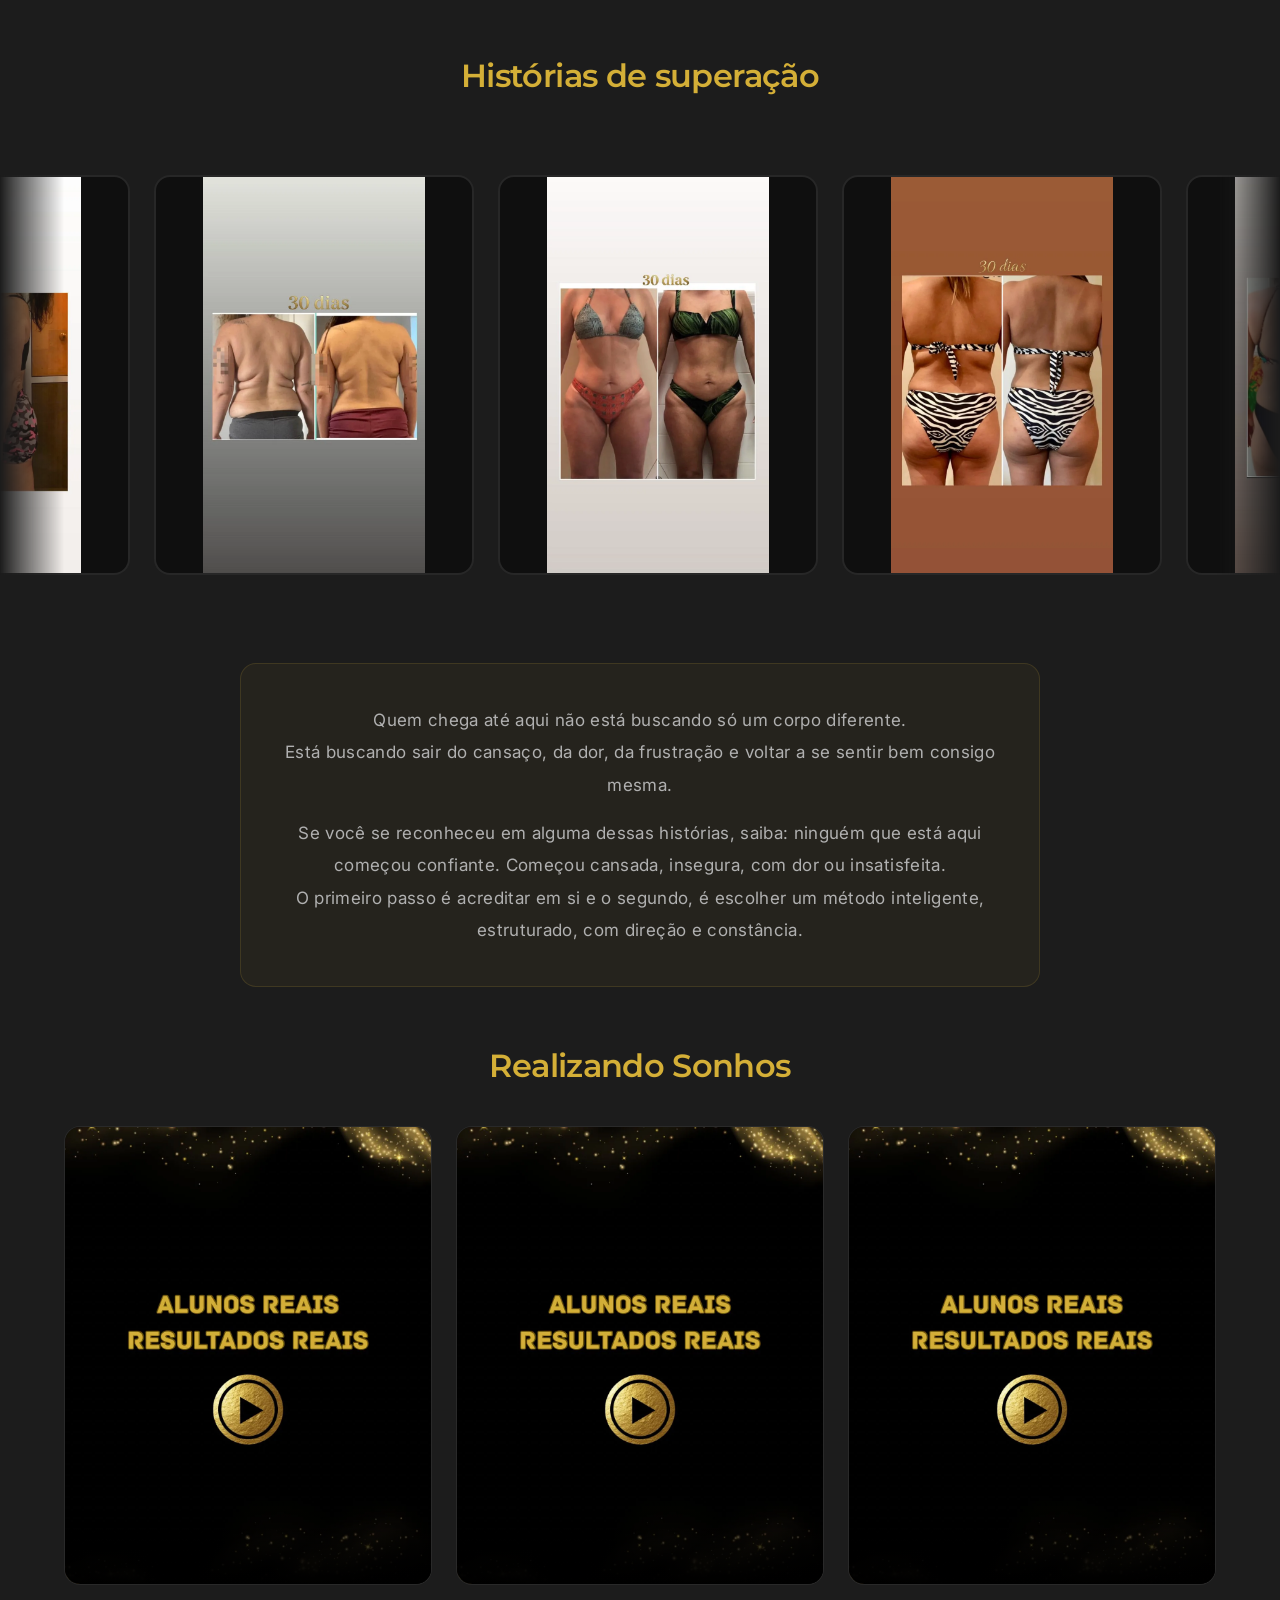
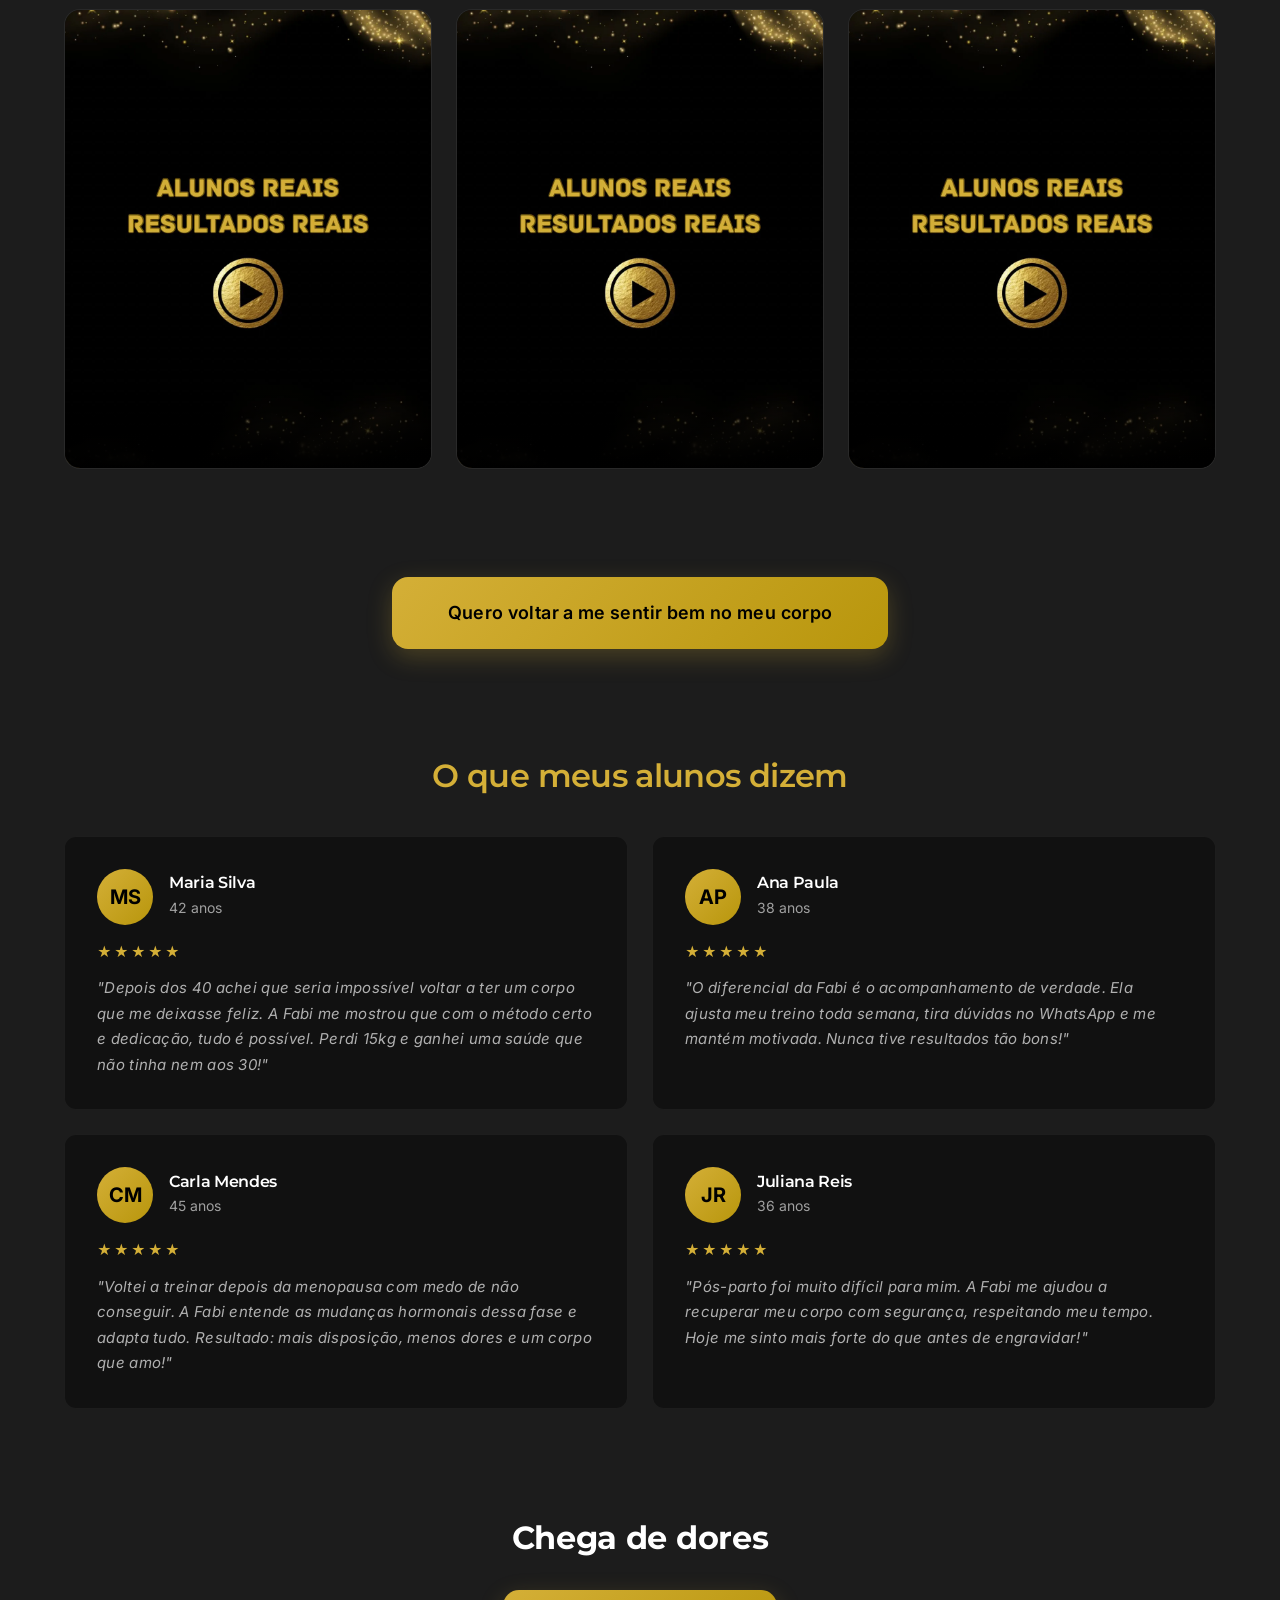
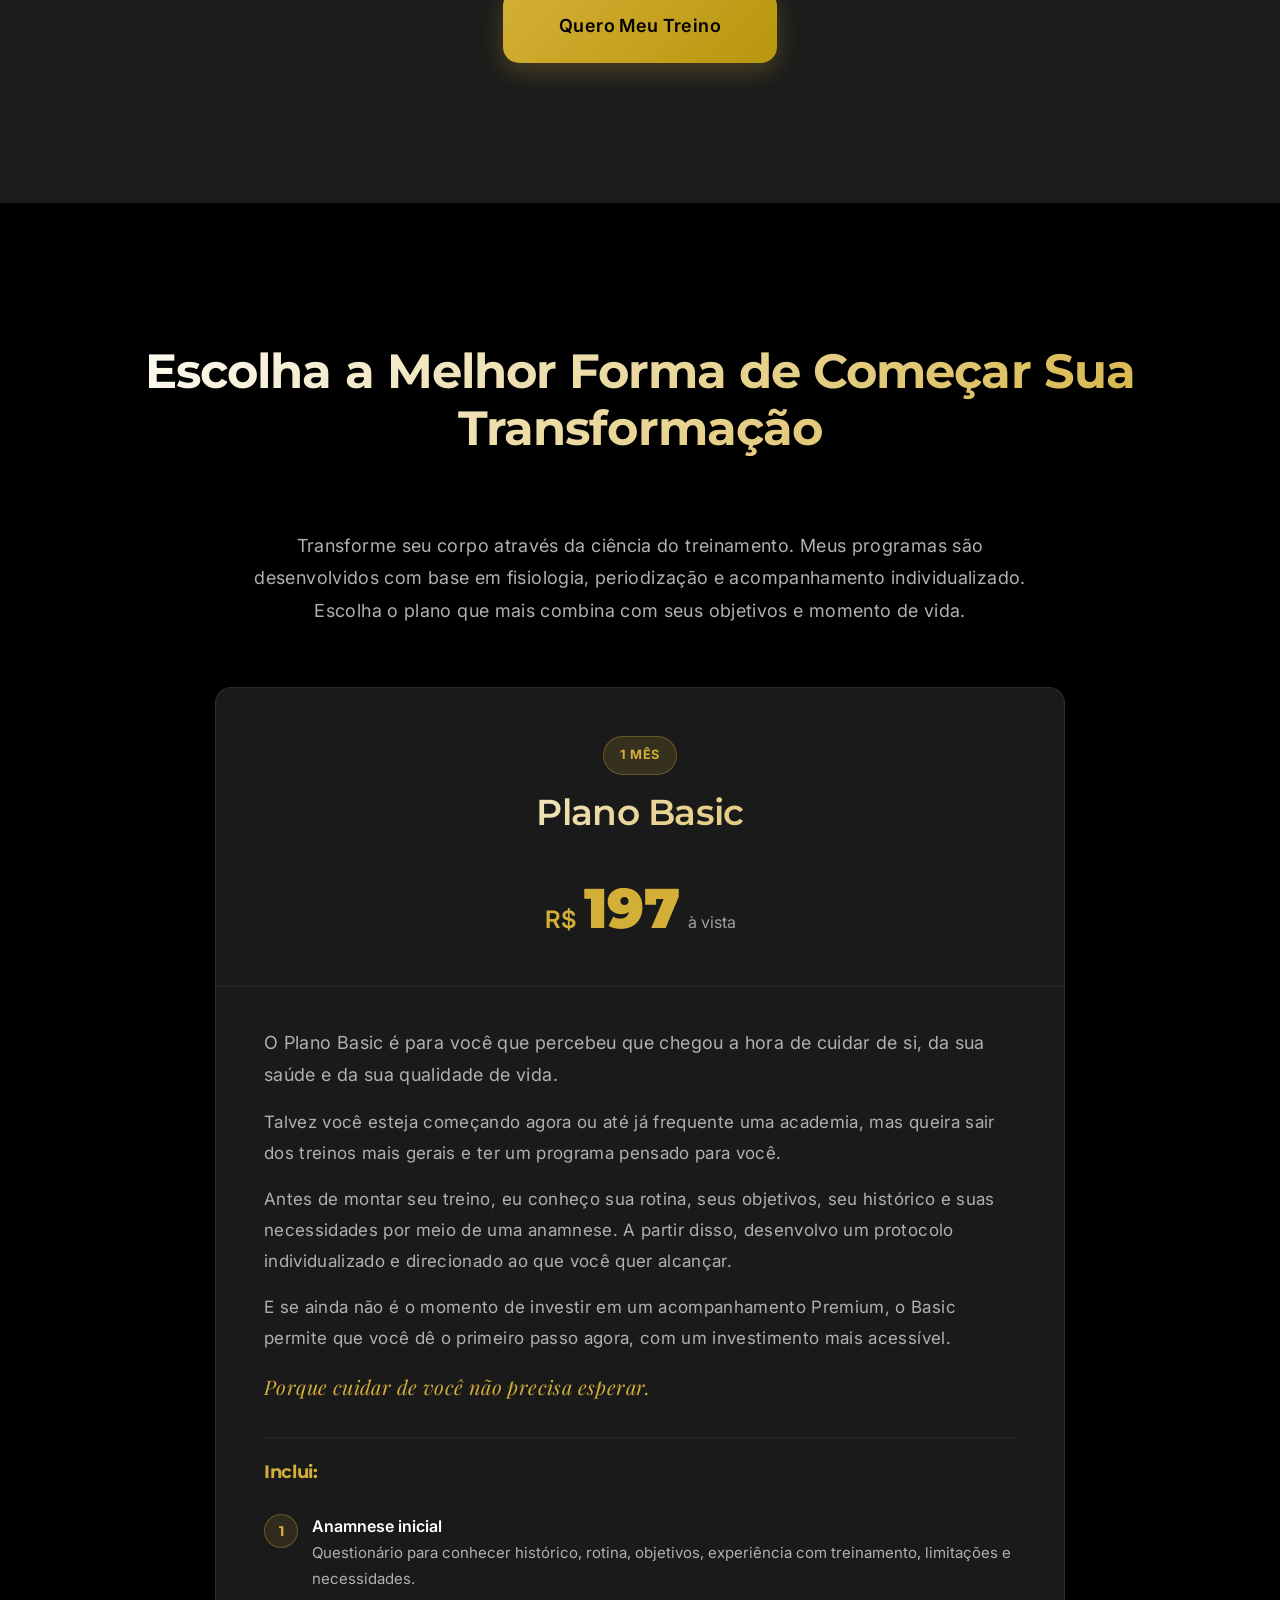
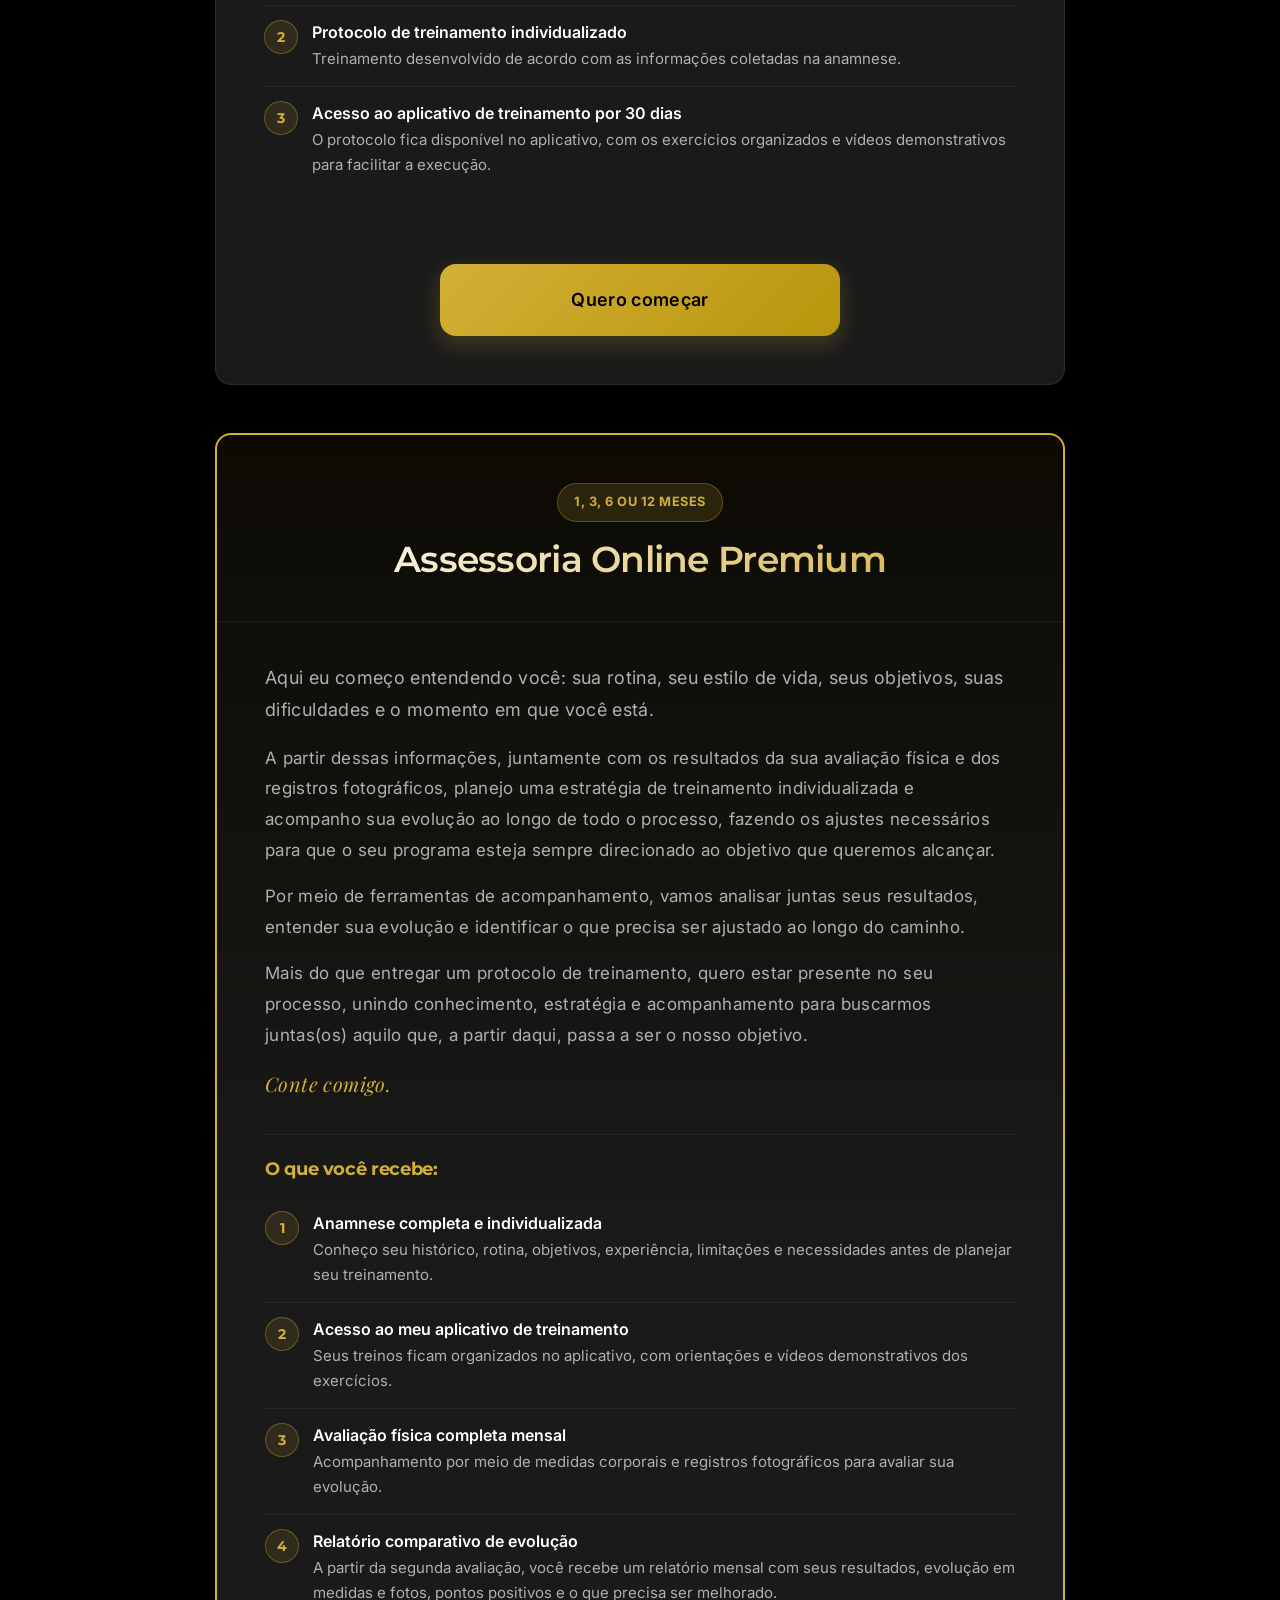
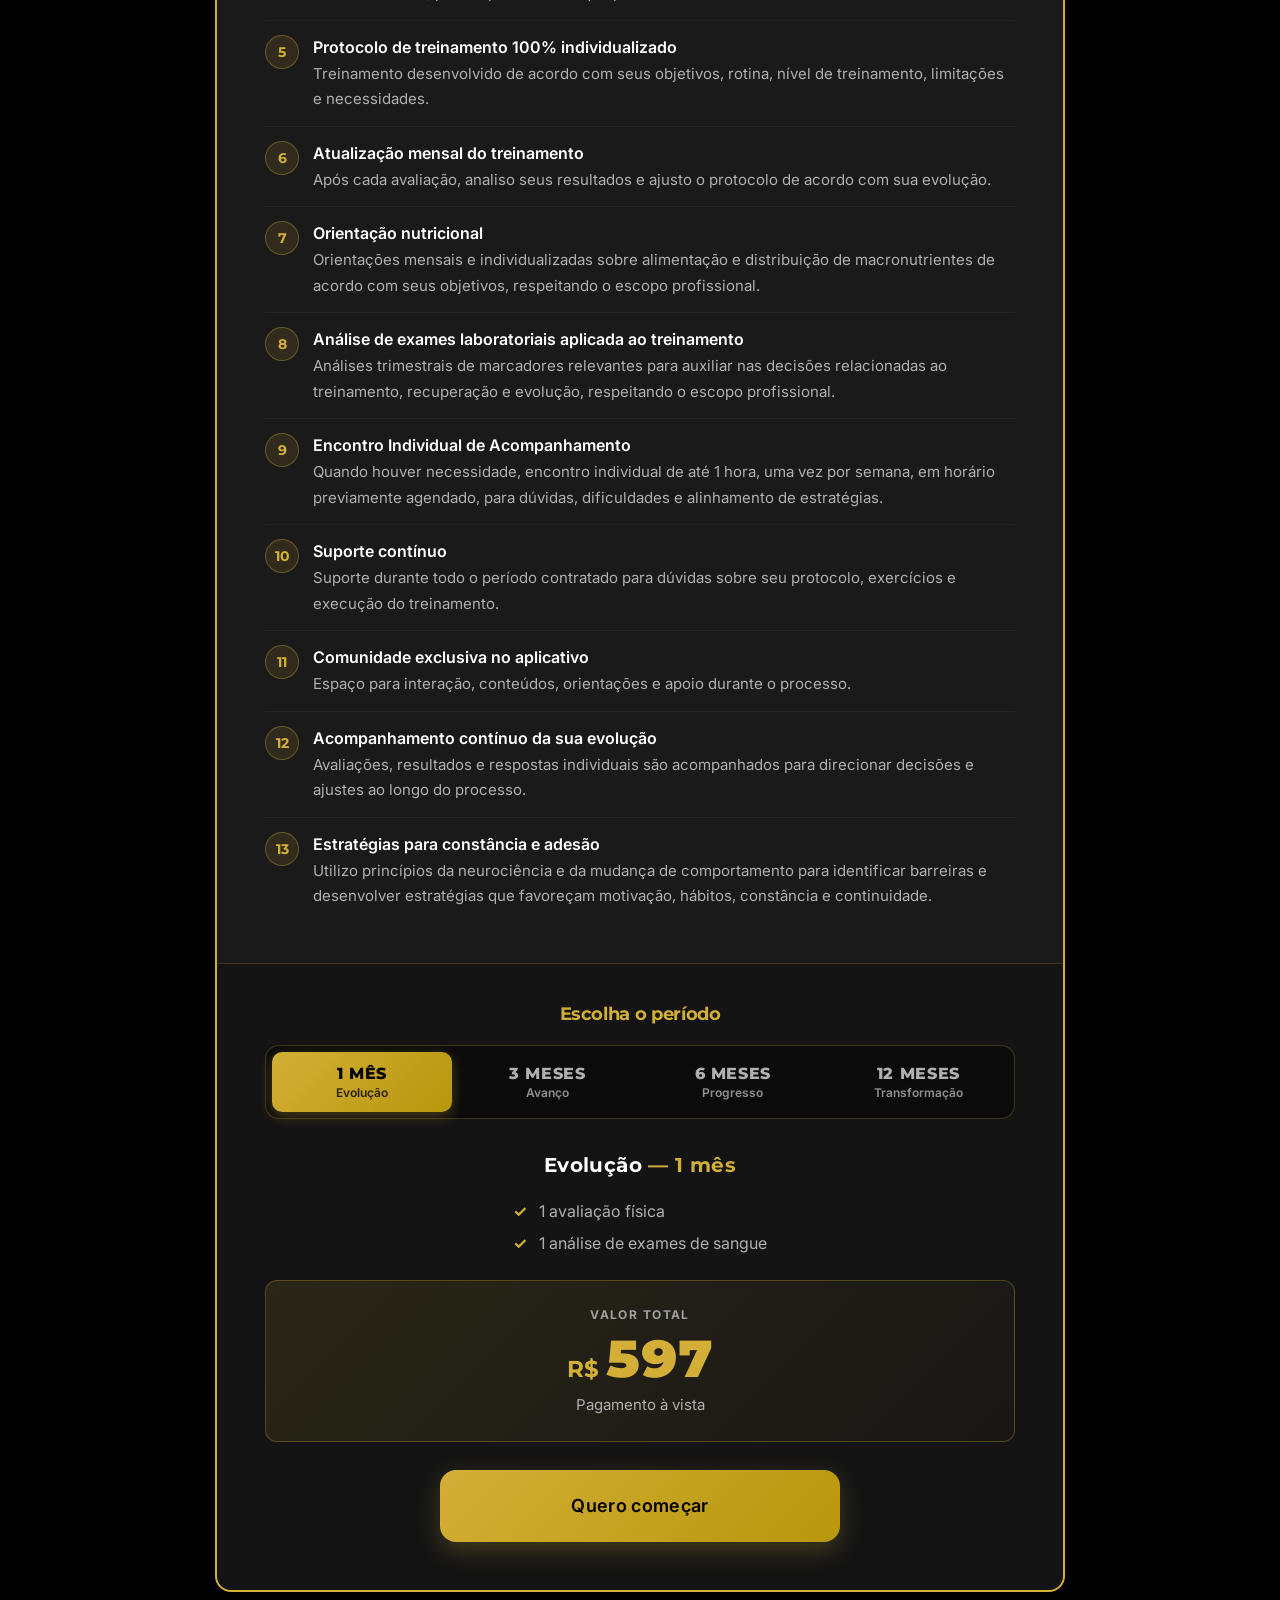
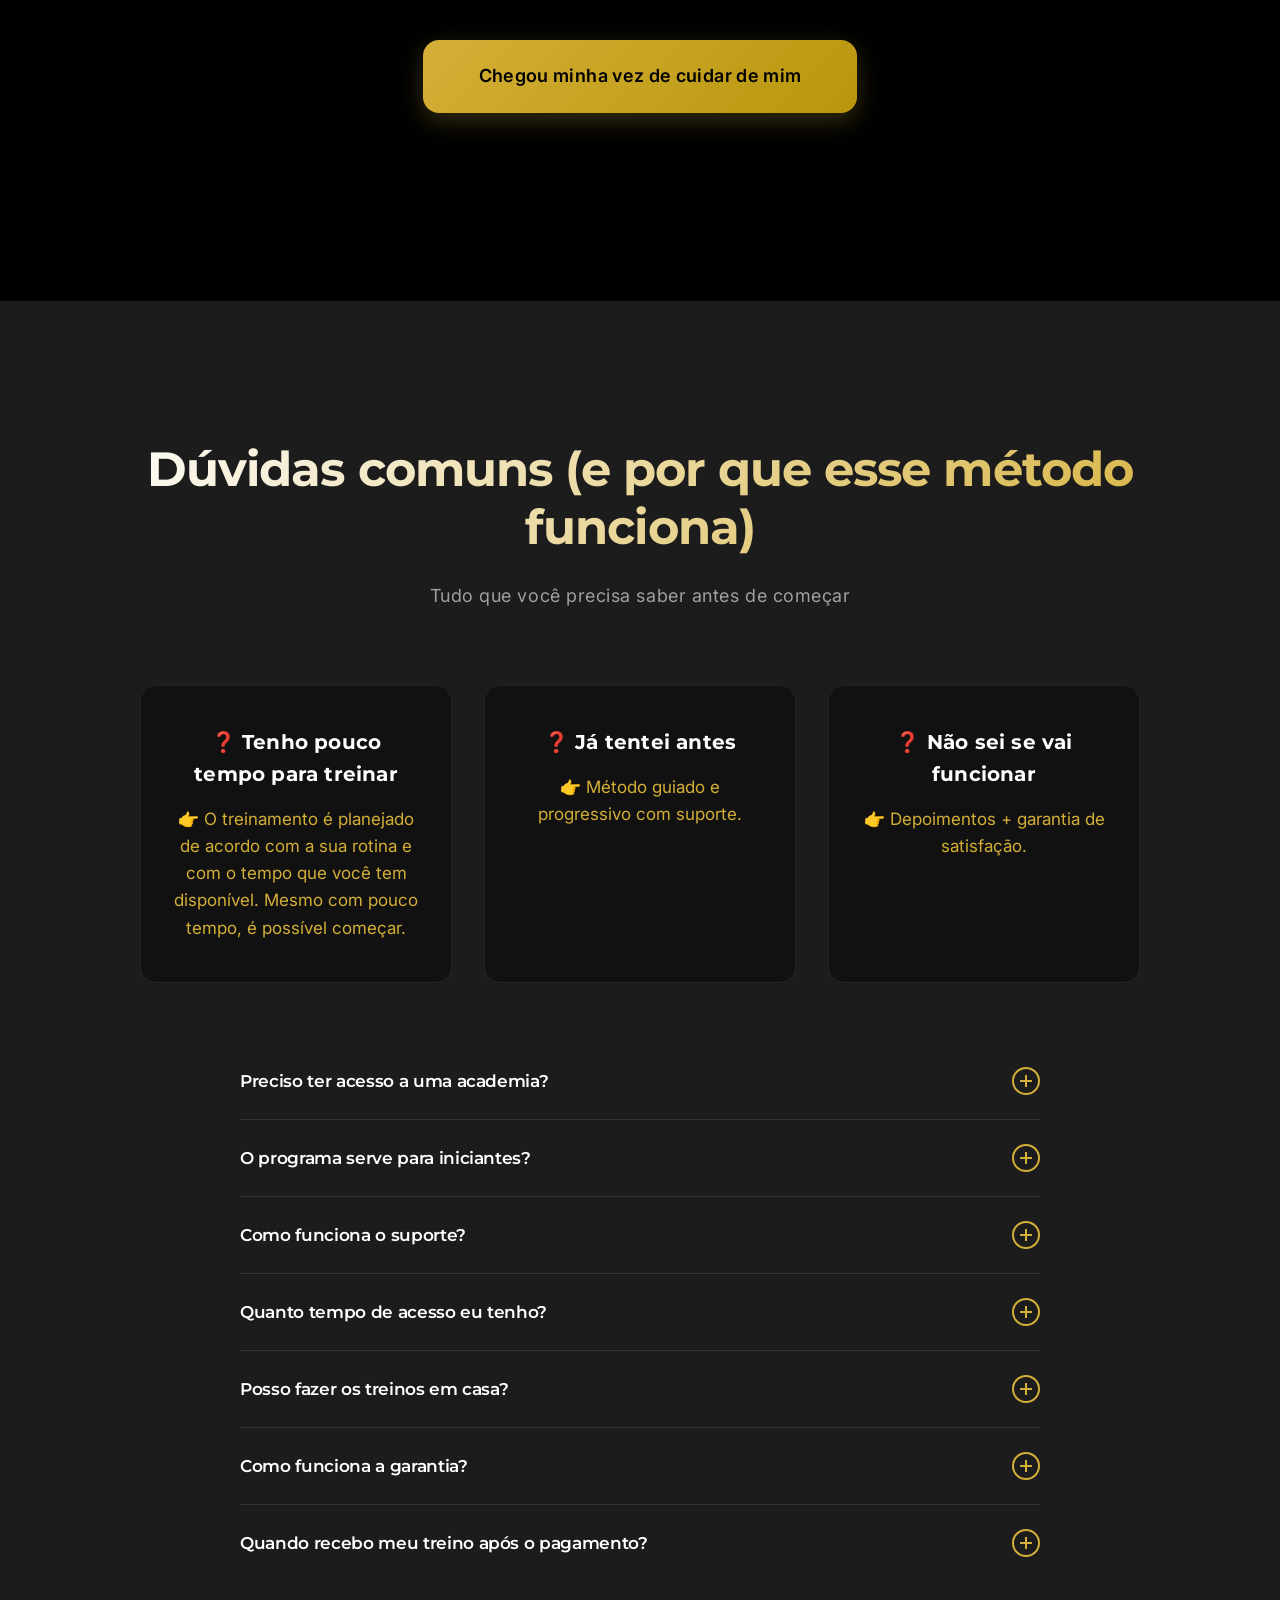
==== commit cfc8d458: "Atualiza credito do rodape para Livson Tecnologia - Rodape de todas as paginas: "Desenvolvido por Li" ====
--- a/index.html
+++ b/index.html
@@ -43,8 +43,8 @@
     <style>:root{--primary-black:#000;--secondary-dark:#1a1a1a;--tertiary-dark:#0f0f0f;--card-bg:#111;--accent-gold:#D4AF37;--accent-gold-light:#F4E4C1;--accent-gold-dark:#B8960C;--gold-gradient:linear-gradient(135deg,#D4AF37 0%,#B8960C 100%);--gold-glow:rgba(212,175,55,.25);--text-white:#fff;--text-gray:#A0A0A0;--text-gray-light:#B0B0B0;--text-gray-dark:#666;--success-green:#22C55E;--error-red:#EF4444;--whatsapp-green:#25D366;--font-heading:'Montserrat',sans-serif;--font-body:'Inter',sans-serif;--font-accent:'Playfair Display',serif;--section-padding:140px;--section-padding-mobile:90px;--container-max:1200px;--gap-lg:48px;--gap-md:24px;--gap-sm:16px;--border-radius:12px;--border-radius-lg:16px;--border-radius-full:50px;--shadow-gold:0 8px 24px rgba(212,175,55,.25);--shadow-gold-lg:0 16px 40px rgba(212,175,55,.35);--shadow-dark:0 20px 60px rgba(0,0,0,.5);--transition-fast:.2s ease;--transition-normal:.3s ease;--transition-smooth:.4s cubic-bezier(.16,1,.3,1)}*{margin:0;padding:0;box-sizing:border-box}html{scroll-behavior:smooth}body{font-family:var(--font-body);color:var(--text-gray-light);line-height:1.6;background:var(--primary-black);overflow-x:hidden;-webkit-font-smoothing:antialiased;-moz-osx-font-smoothing:grayscale}img{max-width:100%;height:auto;display:block}a{text-decoration:none;color:inherit;transition:var(--transition-normal)}ul{list-style:none}h1,h2,h3,h4,h5{font-family:var(--font-heading);font-weight:700;line-height:1.2;color:var(--text-white);letter-spacing:-.02em}h1{font-size:clamp(2.5rem,5vw,4rem);font-weight:800;letter-spacing:-.03em}p{font-size:1.0625rem;line-height:1.8;letter-spacing:.02em}.highlight{background:var(--gold-gradient);-webkit-background-clip:text;-webkit-text-fill-color:transparent;background-clip:text}.container{max-width:var(--container-max);margin:0 auto;padding:0 24px}.btn{display:inline-flex;align-items:center;justify-content:center;gap:8px;font-family:var(--font-body);font-weight:600;font-size:1rem;text-decoration:none;border:none;cursor:pointer;transition:var(--transition-smooth);position:relative;overflow:hidden}.btn-primary{padding:18px 40px;background:var(--gold-gradient);color:var(--primary-black);border-radius:var(--border-radius);box-shadow:var(--shadow-gold);letter-spacing:.02em}.btn-primary::before{content:'';position:absolute;top:0;left:-100%;width:100%;height:100%;background:linear-gradient(90deg,transparent,rgba(255,255,255,.3),transparent);transition:left .6s}.btn-primary:hover::before{left:100%}.btn-primary:hover{transform:translateY(-3px);box-shadow:var(--shadow-gold-lg)}.btn-primary.large{padding:22px 56px;font-size:1.125rem;border-radius:var(--border-radius-lg)}.btn-secondary{padding:16px 36px;background:0 0;color:var(--text-white);border:2px solid var(--accent-gold);border-radius:var(--border-radius)}.btn-secondary:hover{background:var(--accent-gold);color:var(--primary-black);transform:translateY(-2px)}.btn-nav{padding:12px 28px;background:var(--gold-gradient);color:var(--primary-black)!important;font-weight:700;border-radius:8px;font-size:.9375rem}.navbar{position:fixed;top:0;left:0;width:100%;background:rgba(0,0,0,.9);backdrop-filter:blur(20px);-webkit-backdrop-filter:blur(20px);border-bottom:1px solid rgba(212,175,55,.1);z-index:1000;transition:var(--transition-normal)}.navbar.scrolled{background:rgba(0,0,0,.98);box-shadow:0 4px 30px rgba(0,0,0,.5);border-bottom-color:rgba(212,175,55,.2)}.navbar nav{display:flex;justify-content:space-between;align-items:center;padding:18px 0}.logo{font-family:var(--font-heading);font-size:1.5rem;font-weight:700;color:var(--text-white)}.nav-menu{display:flex;gap:36px;align-items:center}.nav-menu a{color:var(--text-gray-light);font-weight:500;font-size:.9375rem;position:relative}.menu-toggle{display:none;flex-direction:column;gap:5px;background:0 0;border:none;cursor:pointer;padding:8px;z-index:1001}.menu-toggle span{width:24px;height:2px;background:var(--text-white);border-radius:2px;transition:var(--transition-normal)}.hero{min-height:100vh;display:flex;align-items:center;justify-content:flex-start;position:relative;background:url('../img/Foto de capa hero.webp') center 10%/cover no-repeat;background-attachment:scroll}.hero-overlay{position:absolute;top:0;left:0;width:100%;height:100%;background:linear-gradient(to bottom,rgba(0,0,0,.6) 0,rgba(0,0,0,.35) 50%,rgba(0,0,0,.7) 100%);z-index:1}.hero .hero-content{position:relative;z-index:2;text-align:left;max-width:600px;padding:80px 24px 40px 60px;margin:0}.hero h1{color:var(--text-white);font-size:clamp(1.75rem,3vw,2.5rem);margin-bottom:1.5rem;text-shadow:0 4px 20px rgba(0,0,0,.3);overflow-wrap:break-word}.hero p{color:rgba(255,255,255,.9);font-size:1.125rem;margin-bottom:2.5rem;font-weight:400;overflow-wrap:break-word}.hero-buttons{display:flex;gap:16px;justify-content:flex-start;flex-wrap:wrap}.whatsapp-float{position:fixed;bottom:30px;right:30px;width:64px;height:64px;background:var(--whatsapp-green);border-radius:50%;display:flex;align-items:center;justify-content:center;box-shadow:0 4px 20px rgba(37,211,102,.4);z-index:999;transition:var(--transition-smooth);animation:whatsappPulse 2s ease-in-out infinite;will-change:transform}.whatsapp-float img{width:34px;height:34px;object-fit:contain}@keyframes whatsappPulse{0%,100%{transform:scale(1)}50%{transform:scale(1.08)}}@keyframes slideUp{from{opacity:0;transform:translateY(50px)}to{opacity:1;transform:translateY(0)}}@keyframes fadeIn{from{opacity:0}to{opacity:1}}.animate-slide-up{animation:slideUp .8s cubic-bezier(.16,1,.3,1) forwards}.animate-slide-up.delay-1{animation-delay:.15s}.animate-slide-up.delay-2{animation-delay:.3s}.animate-slide-up.delay-3{animation-delay:.45s}.animate-fade-in{animation:fadeIn .8s ease forwards}@media (max-width:768px){:root{--section-padding:90px}.nav-menu{position:fixed;top:0;left:-100%;width:100%;height:100vh;background:rgba(0,0,0,.98);flex-direction:column;justify-content:center;gap:24px;transition:left .4s ease;padding:24px}.nav-menu.active{left:0}.nav-menu a{font-size:1.25rem}.nav-menu .btn-nav{width:100%;text-align:center;padding:16px}.menu-toggle{display:flex}.menu-toggle.active span:first-child{transform:rotate(45deg) translate(5px,5px)}.menu-toggle.active span:nth-child(2){opacity:0}.menu-toggle.active span:nth-child(3){transform:rotate(-45deg) translate(7px,-6px)}.hero{background-attachment:scroll;justify-content:center;background-position:center top}.hero .hero-content{text-align:center;padding:80px 16px 40px;max-width:100%}.hero h1{font-size:clamp(1.5rem,5vw,1.75rem);line-height:1.35;margin-bottom:1rem}.hero p{font-size:.9375rem;margin-bottom:1.5rem;line-height:1.6}.hero-buttons{flex-direction:column;align-items:center}.hero-buttons .btn{width:100%}.whatsapp-float{width:56px;height:56px;bottom:20px;right:20px}.whatsapp-float img{width:30px;height:30px}}</style>
 
     <!-- CSS completo não-bloqueante -->
-    <link rel="preload" href="css/style.css?v=20260922" as="style" onload="this.onload=null;this.rel='stylesheet'">
-    <noscript><link rel="stylesheet" href="css/style.css?v=20260922"></noscript>
+    <link rel="preload" href="css/style.css?v=20260922b" as="style" onload="this.onload=null;this.rel='stylesheet'">
+    <noscript><link rel="stylesheet" href="css/style.css?v=20260922b"></noscript>
 
     <!-- JSON-LD Structured Data - SEO Local -->
     <script type="application/ld+json">
@@ -876,7 +876,7 @@
 
             <div class="footer-bottom">
                 <p>&copy; 2026 Fabi Felintro. Todos os direitos reservados.</p>
-                <p>Desenvolvido por <a href="https://hodevweb.com.br/" target="_blank" rel="noopener">HO DEVWEB</a> | <a href="https://instagram.com/hhudson.oliveira" target="_blank" rel="noopener">@hhudson.oliveira</a></p>
+                <p>Desenvolvido por <a href="https://livsontecnologia.com.br" target="_blank" rel="noopener">Livson Tecnologia</a> | <a href="https://instagram.com/hhudson.oliveira" target="_blank" rel="noopener">@hhudson.oliveira</a></p>
                 <div class="footer-links">
                     <a href="/politica-de-privacidade">Política de Privacidade</a>
                     <a href="/termos-de-uso">Termos de Uso</a>
@@ -886,6 +886,6 @@
     </footer>
 
     <!-- JavaScript -->
-    <script src="js/main.js?v=20260922" defer></script>
+    <script src="js/main.js?v=20260922b" defer></script>
 </body>
 </html>
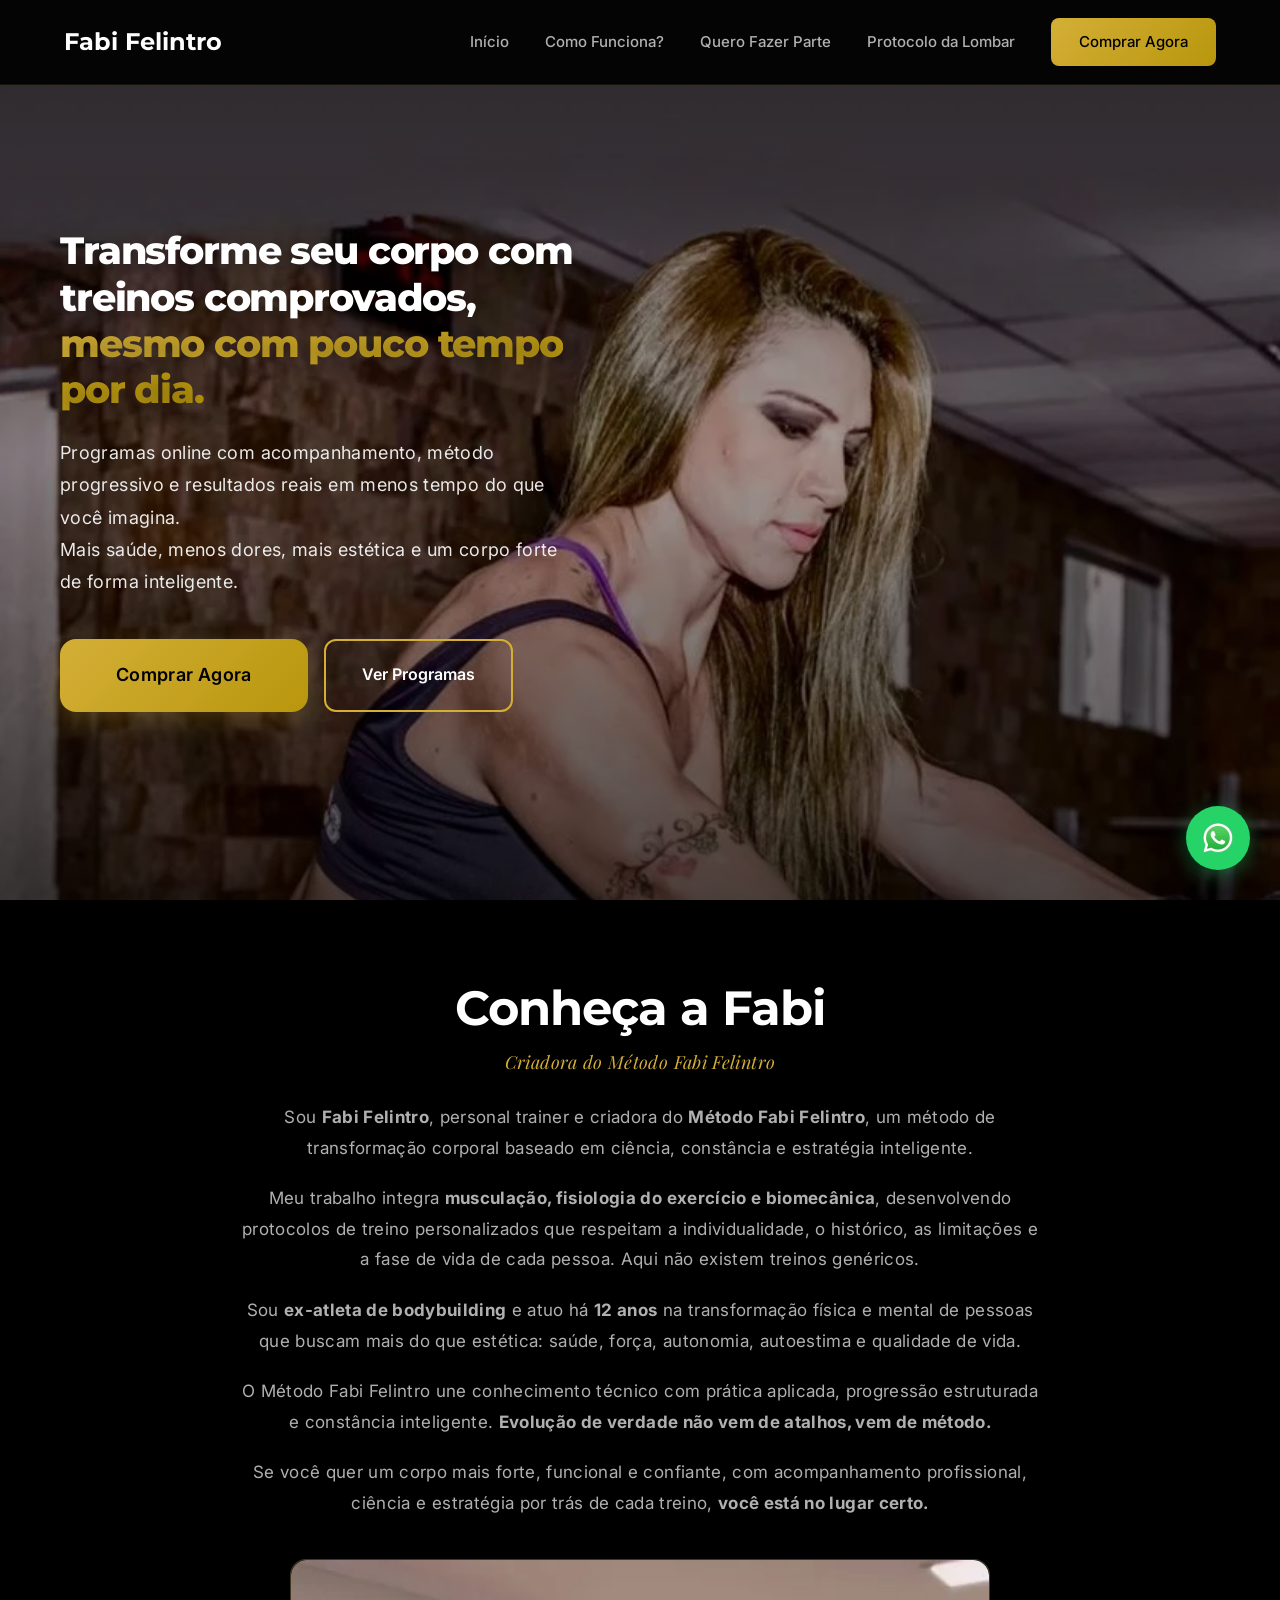
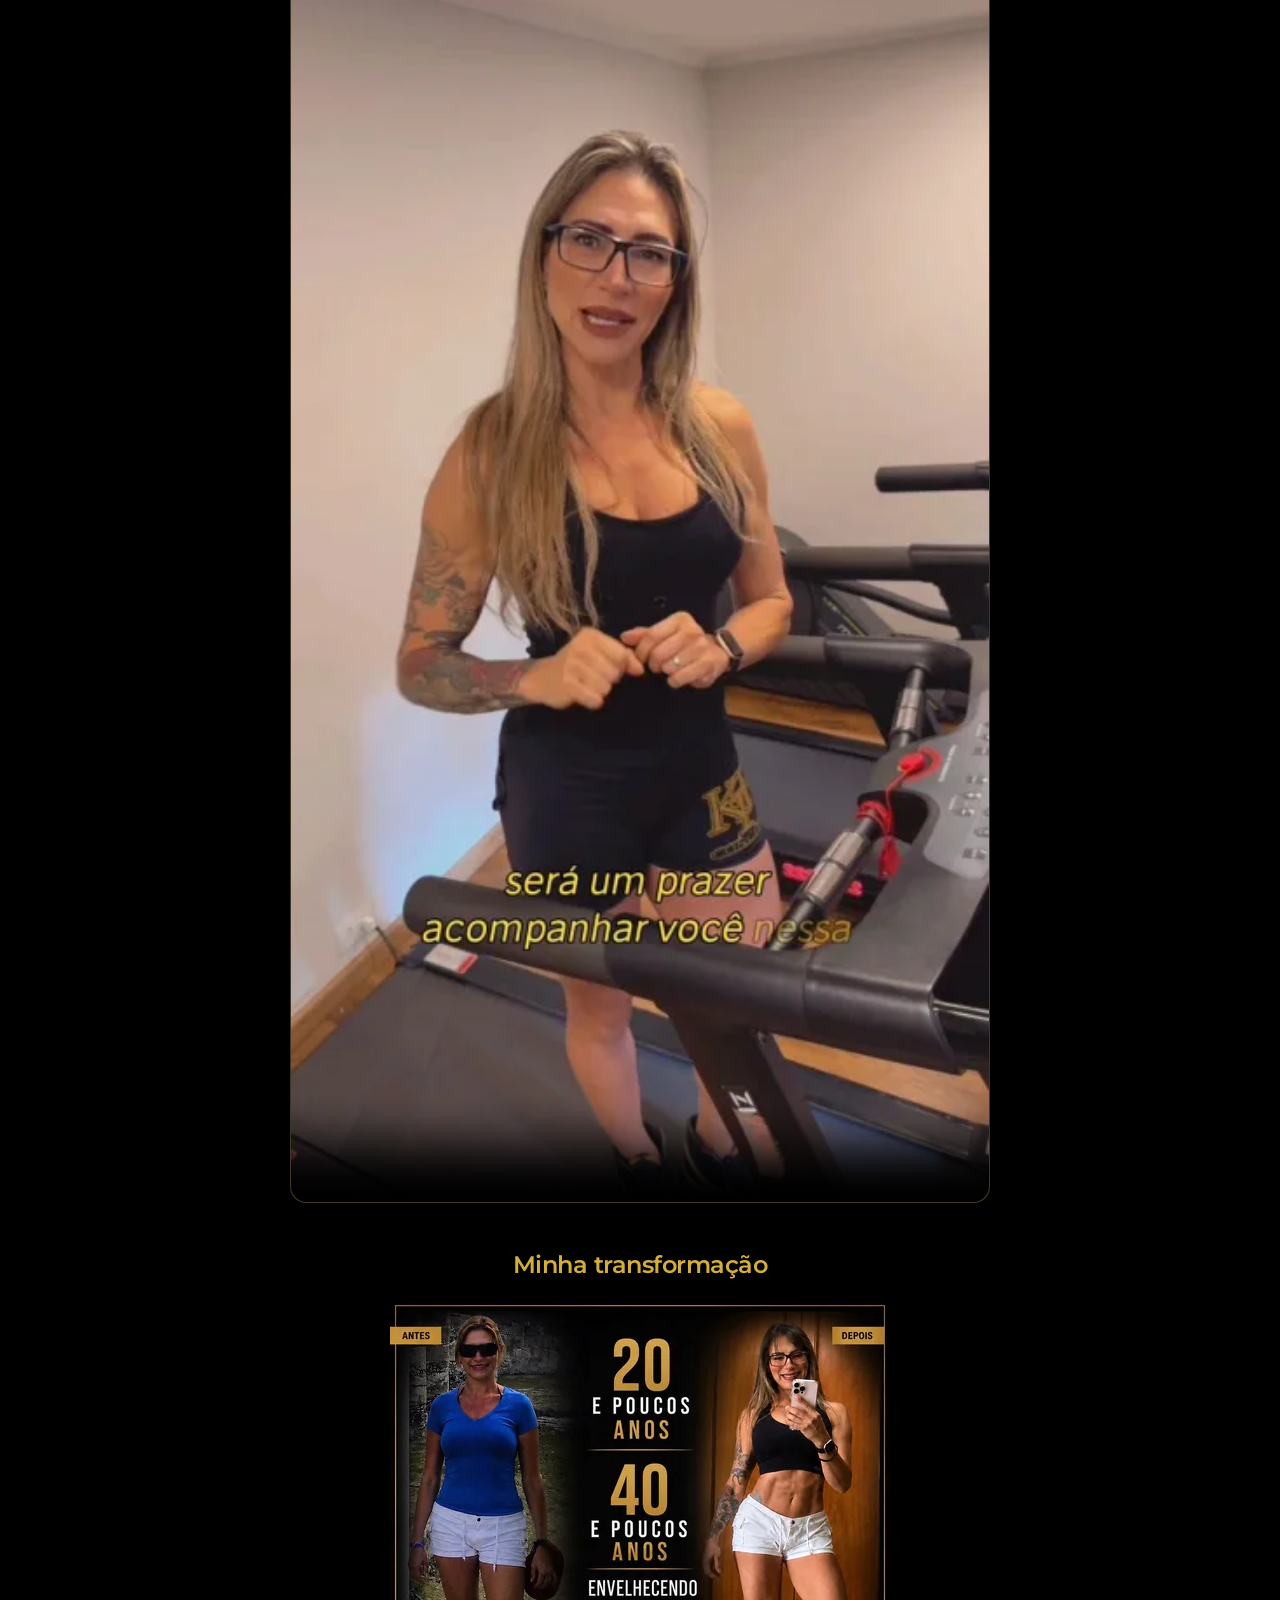
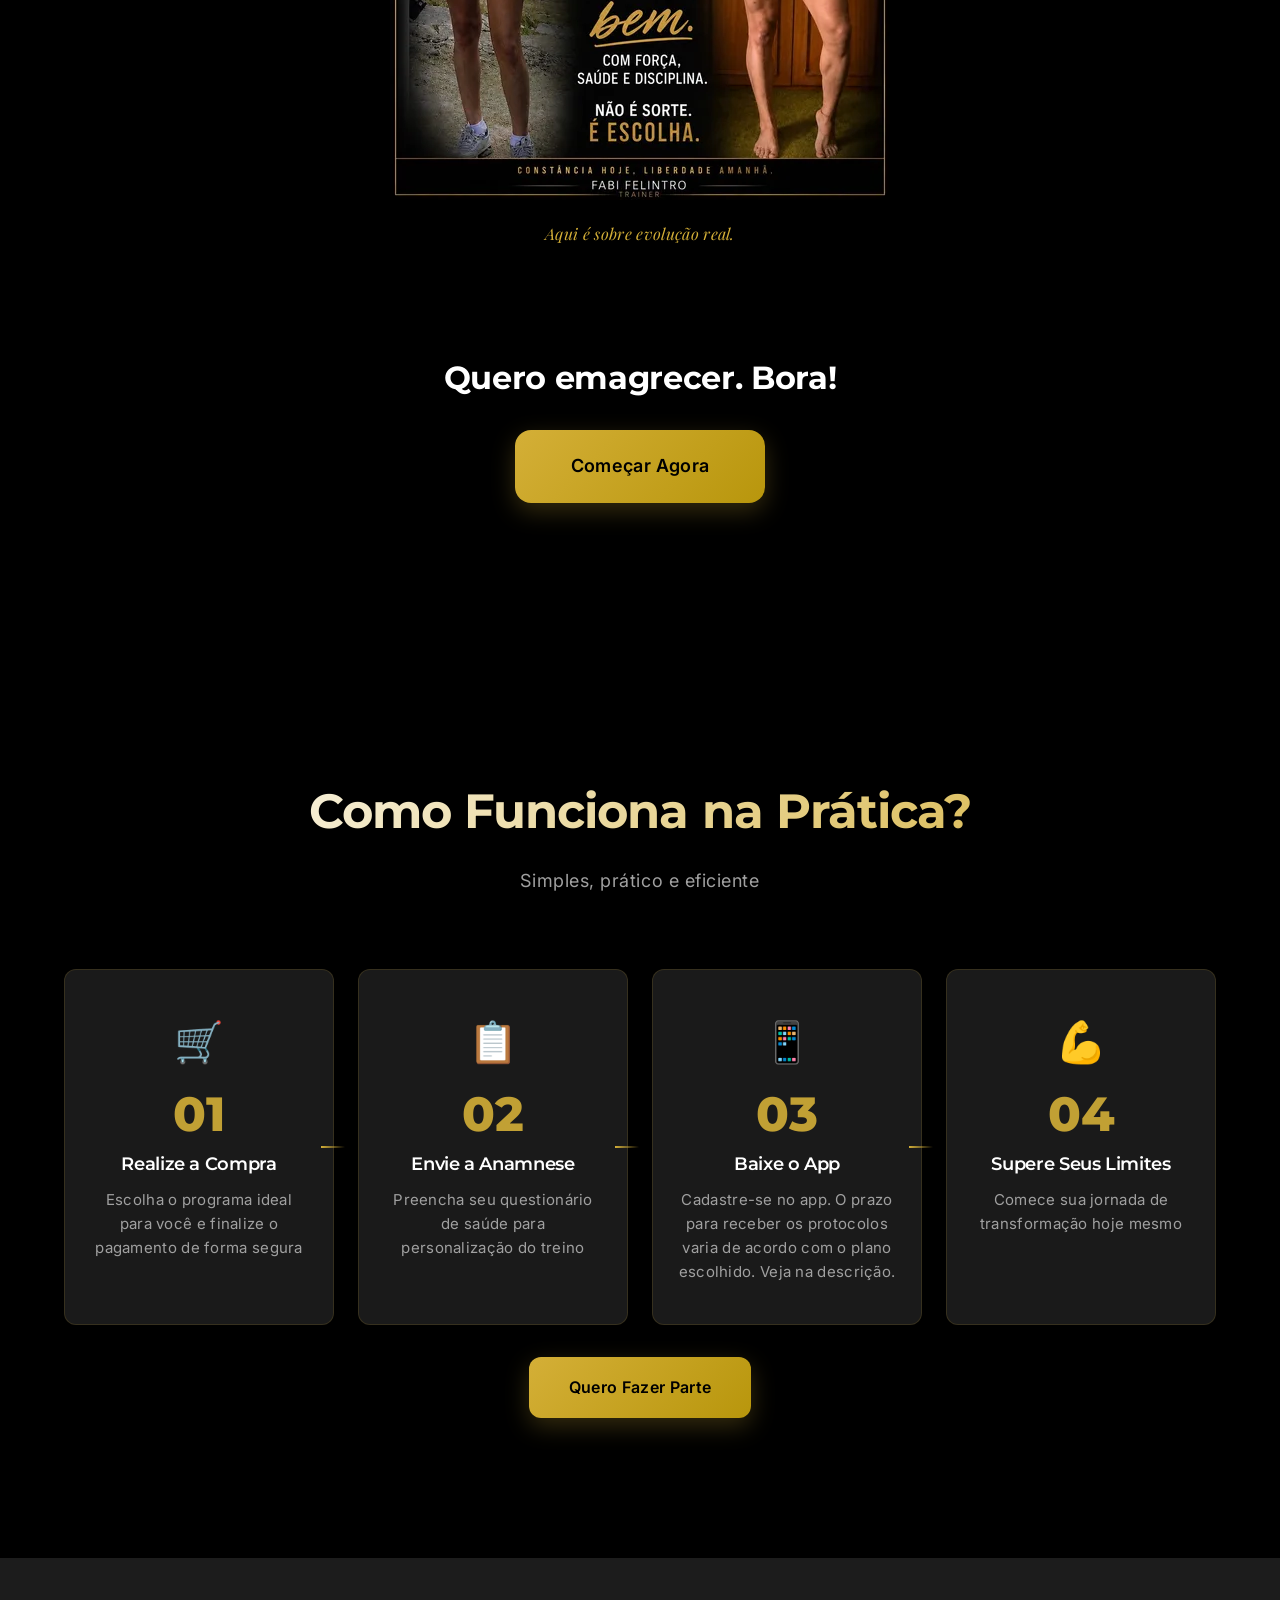
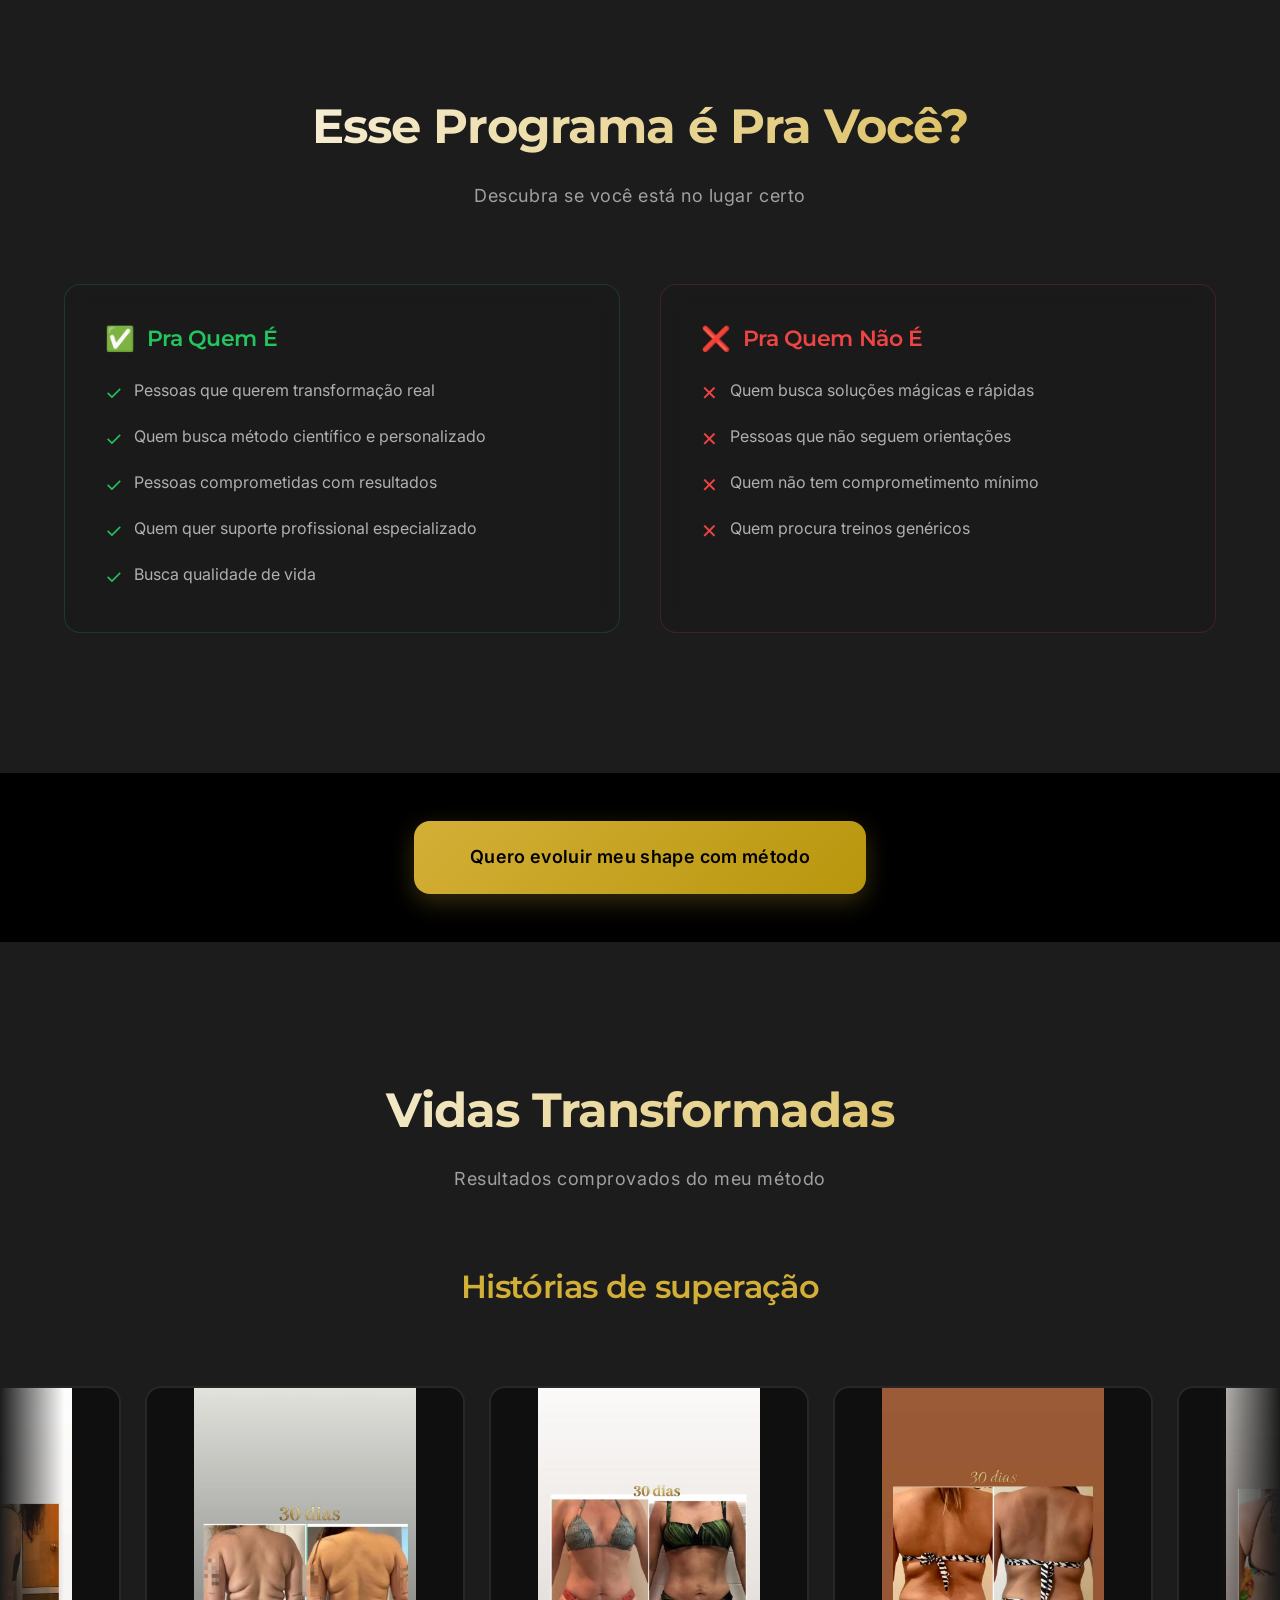
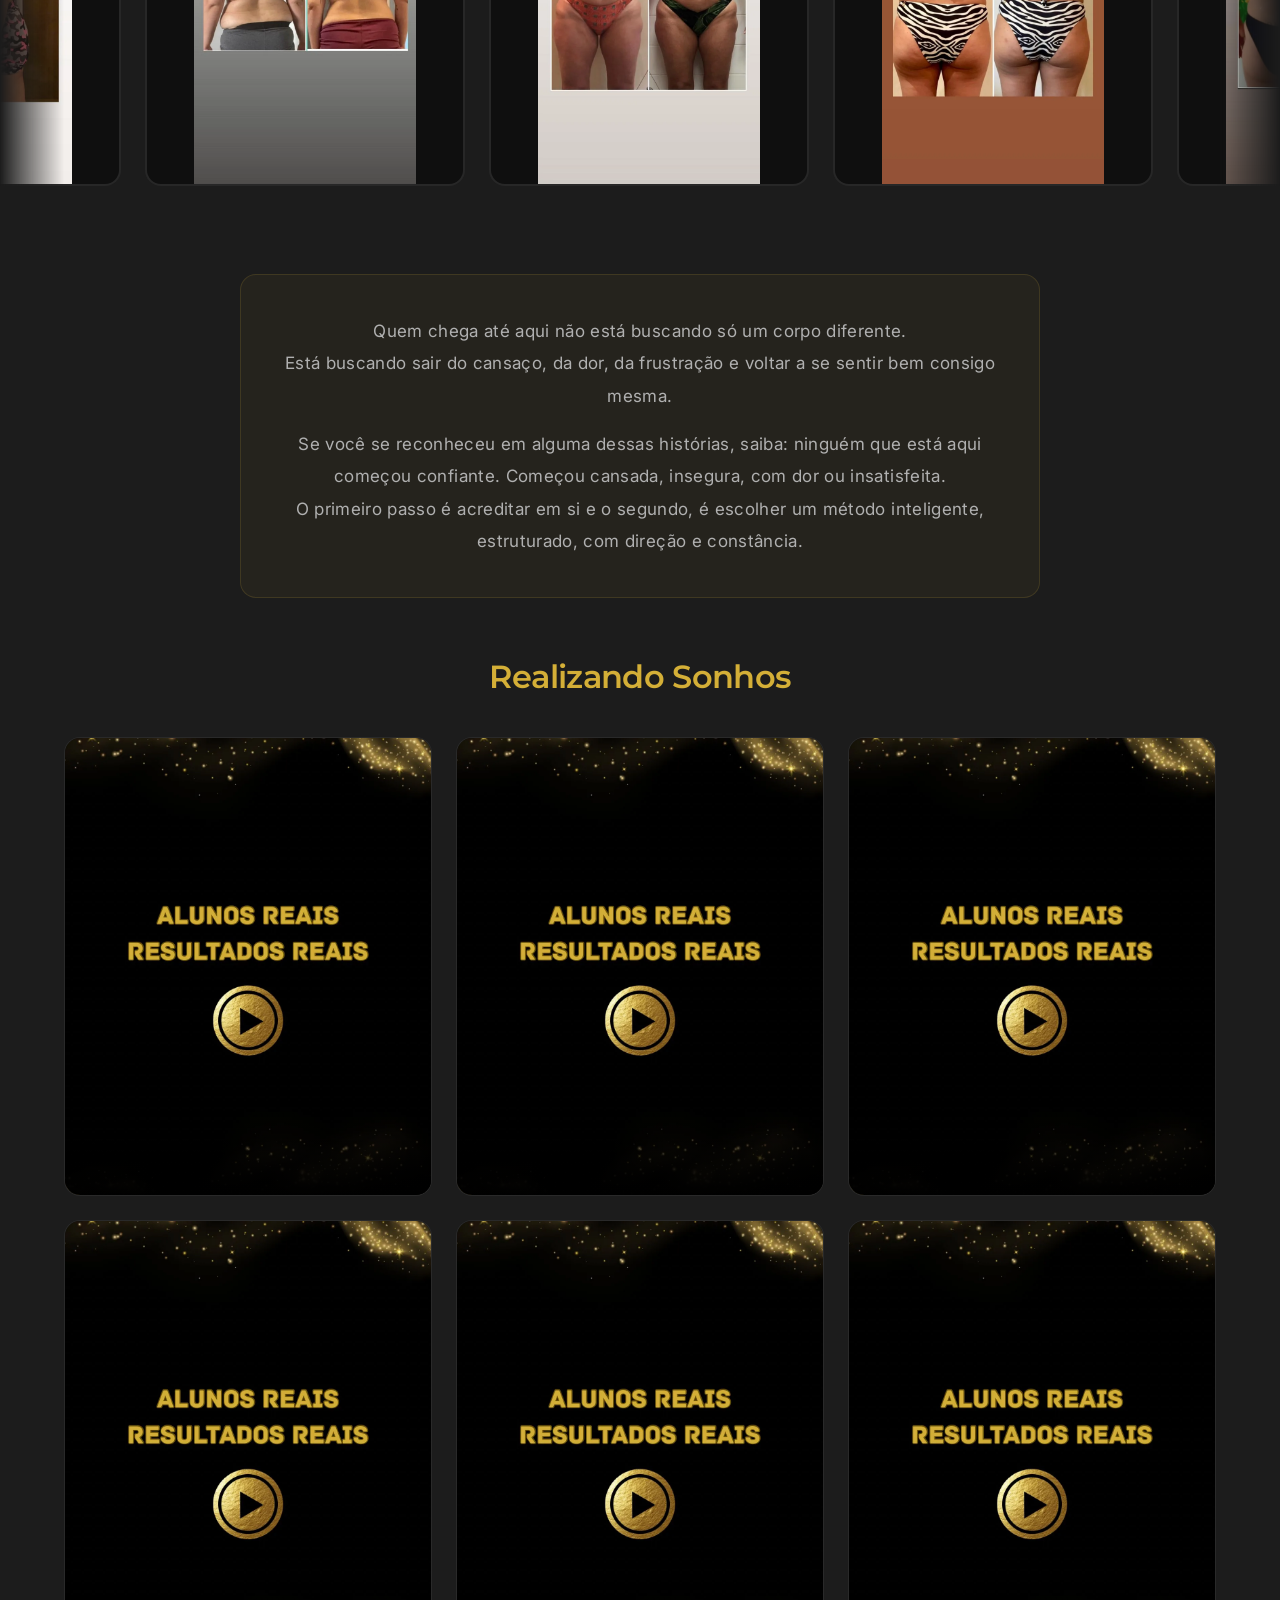
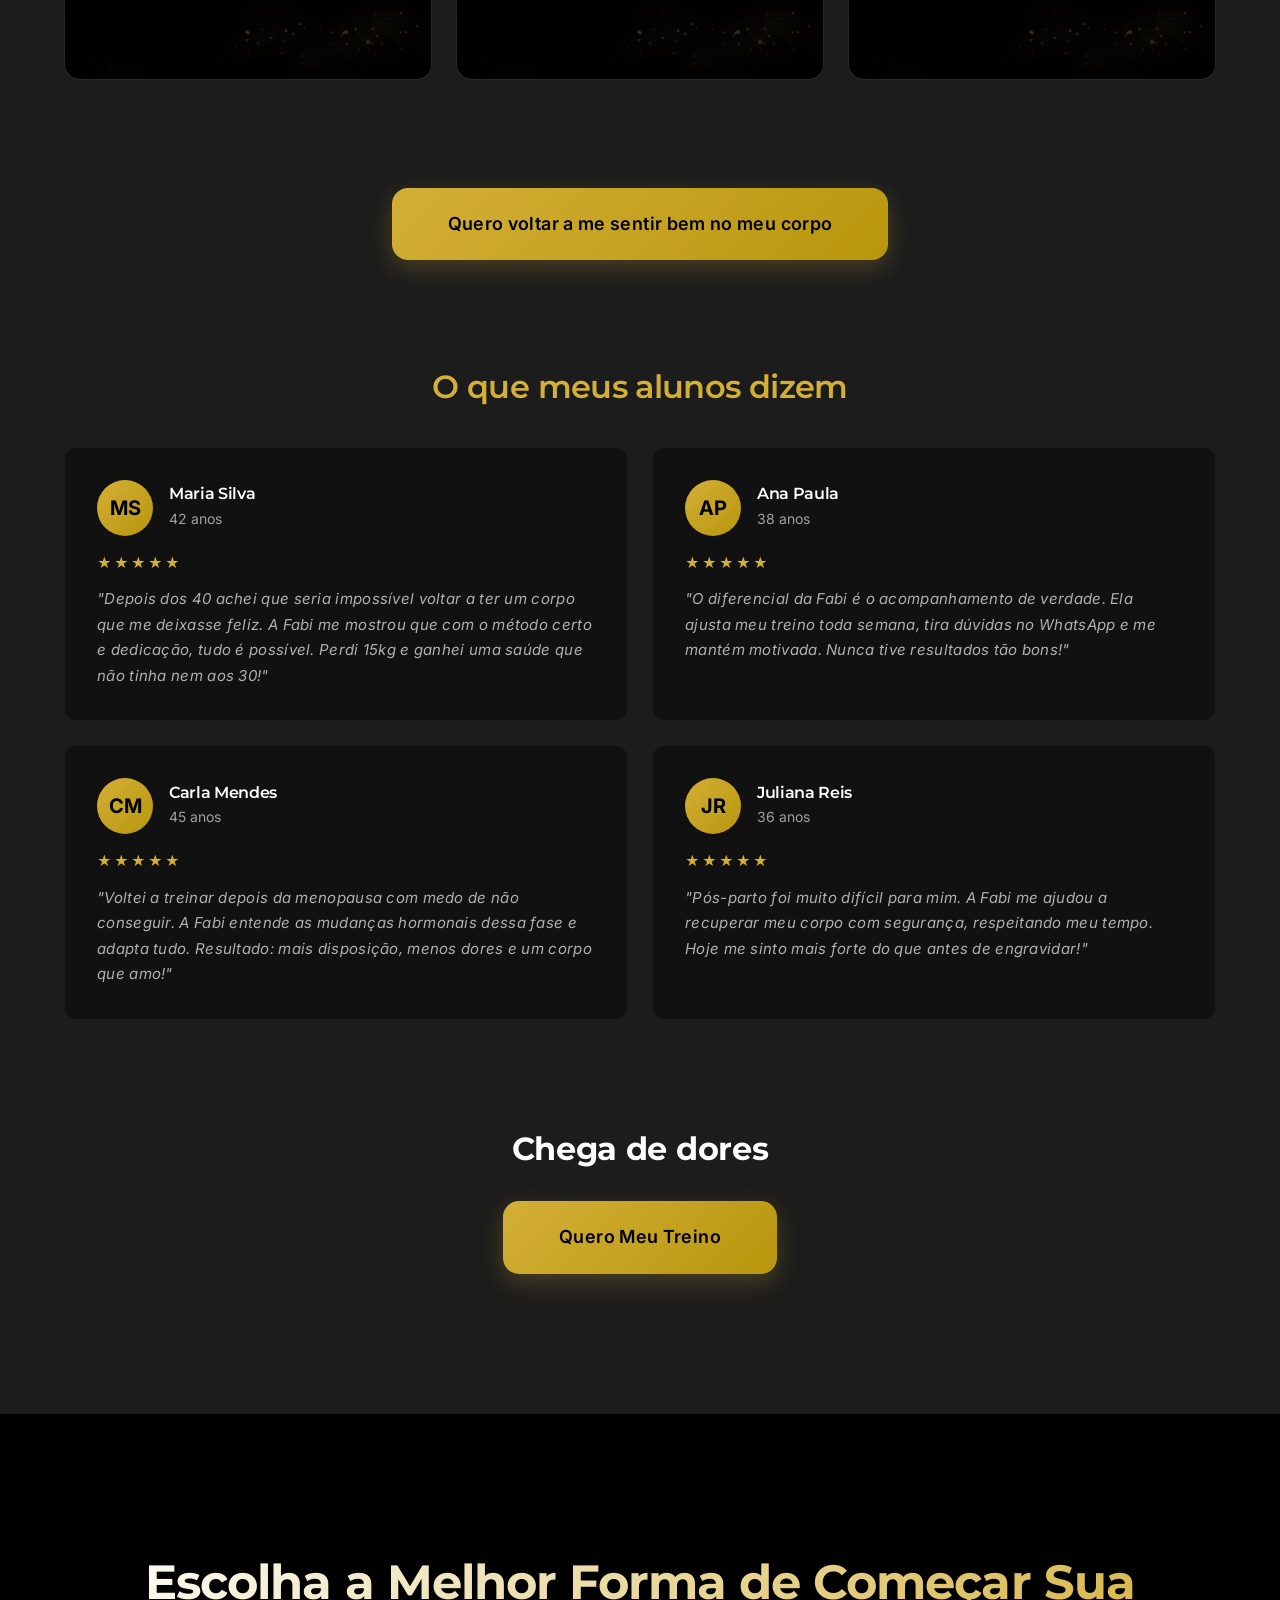
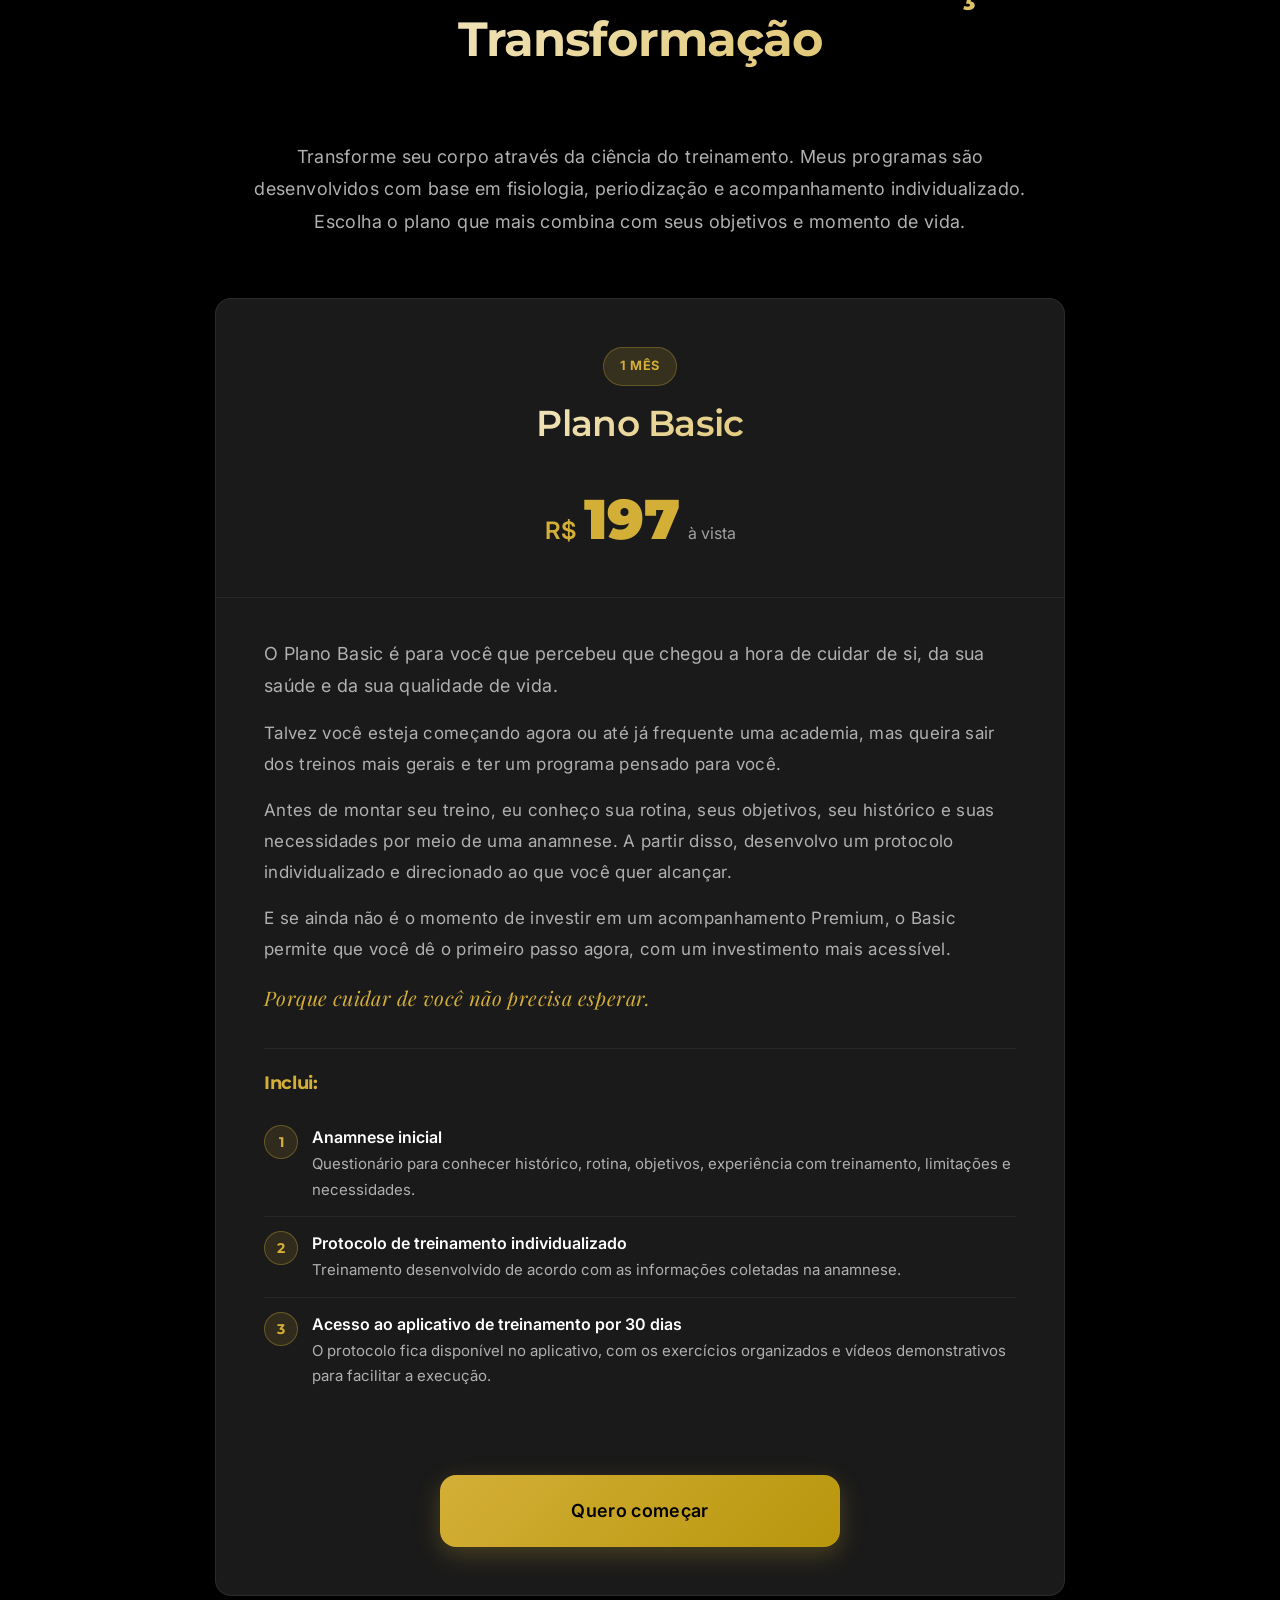
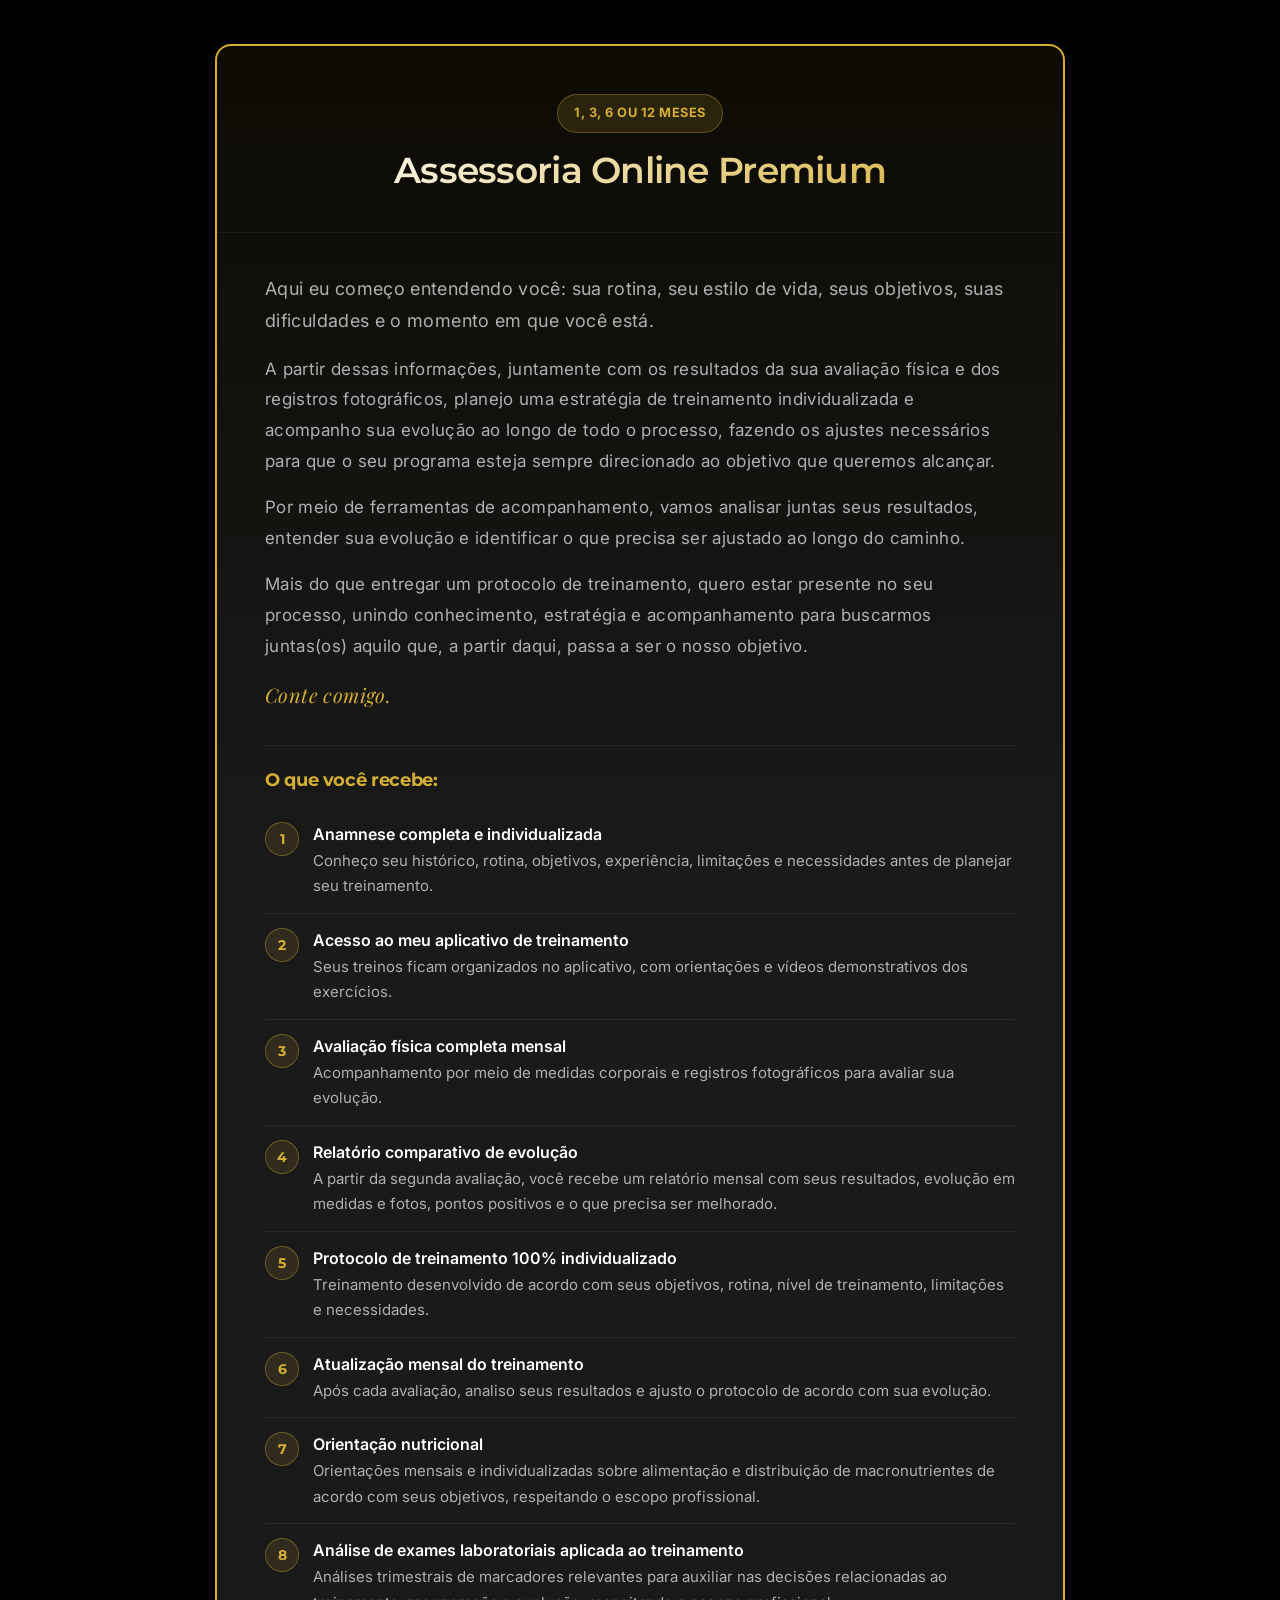
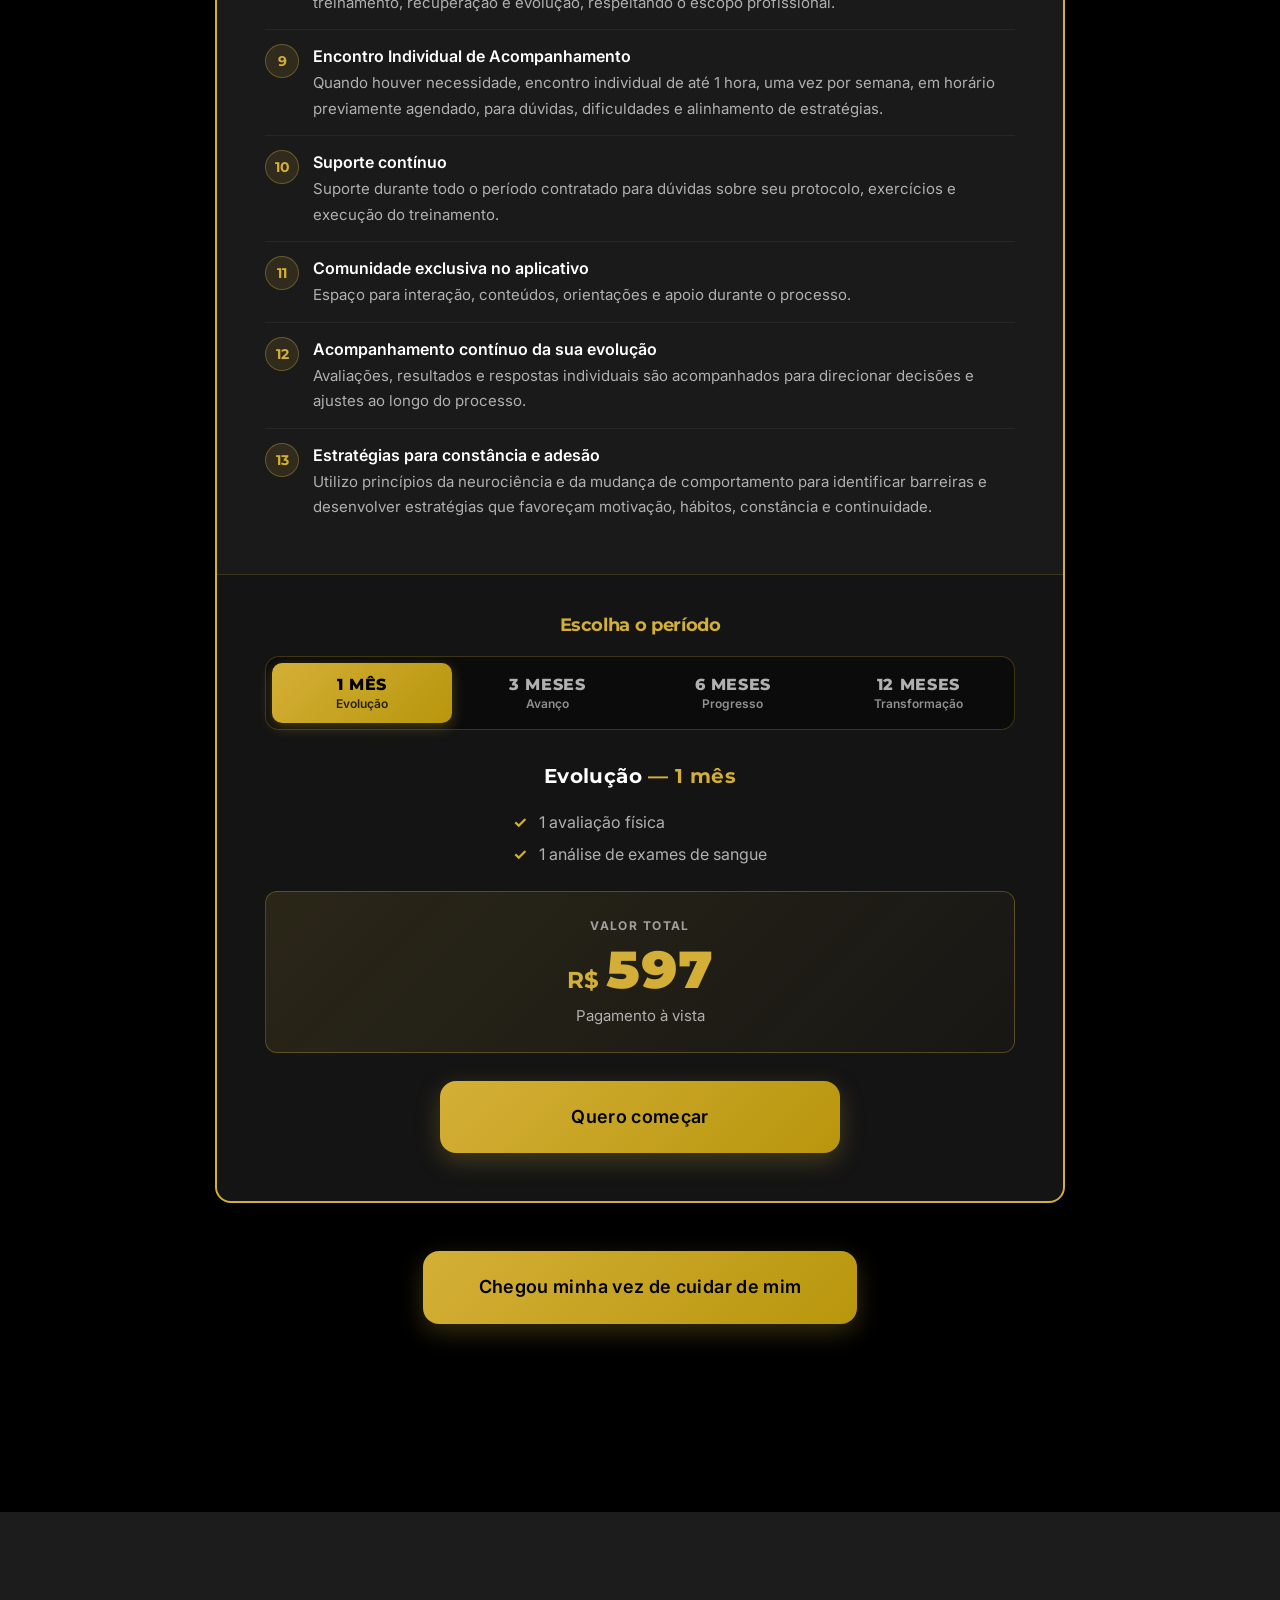
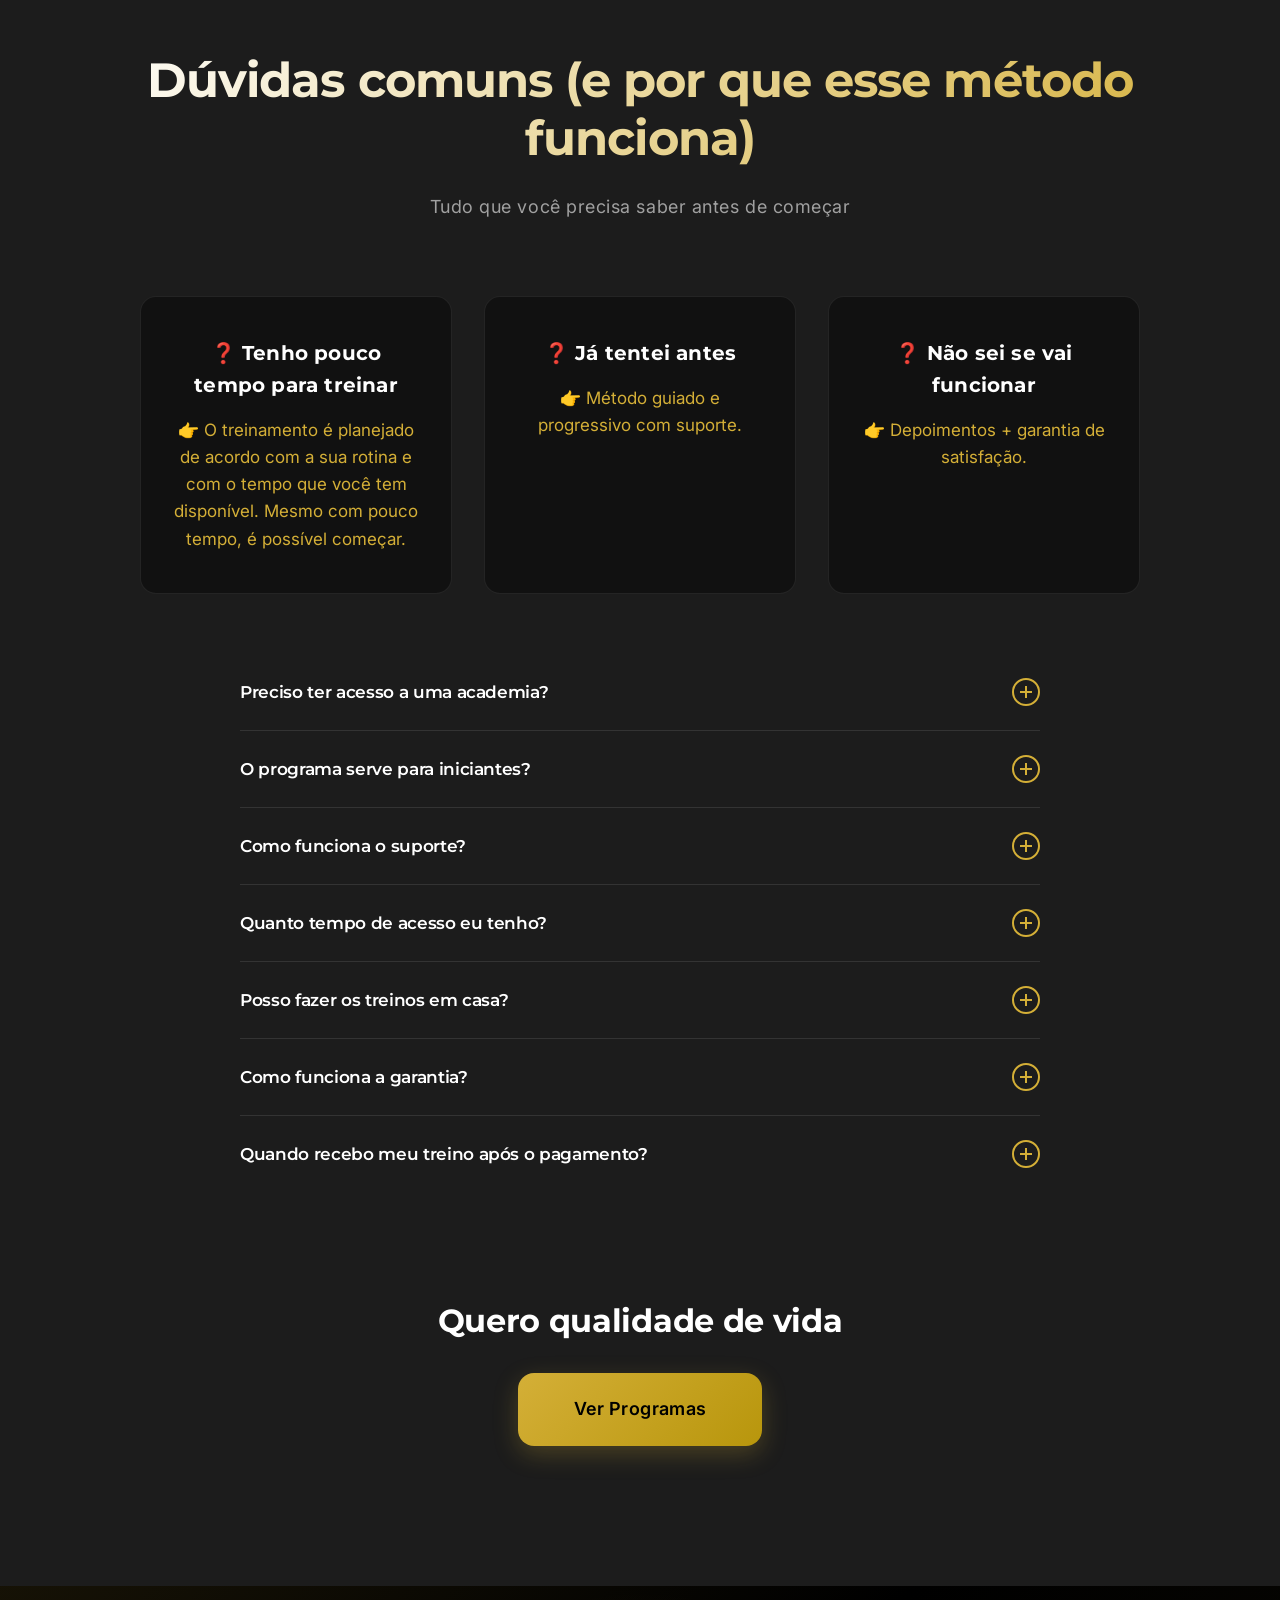
==== commit 5b6848fb: "Troca foto do antes e depois e ajusta textos de preco - Nova foto "antes e depois" da Fabi na home, " ====
--- a/index.html
+++ b/index.html
@@ -248,7 +248,7 @@
             <!-- 3. Minha transformação (antes e depois) -->
             <div class="minha-transformacao reveal">
                 <h3>Minha transformação</h3>
-                <img srcset="img/Antes e depois Fabi-sm.webp 400w, img/Antes e depois Fabi.webp 500w" sizes="(max-width: 768px) 380px, 500px" src="img/Antes e depois Fabi.webp" alt="Antes e depois - Transformação da Fabi Felintro" style="width: 100%; max-width: 500px; border-radius: 16px; margin: 20px auto; display: block;" width="500" height="667" loading="lazy">
+                <img srcset="img/Nova foto Antes e depois Fabi-sm.webp 400w, img/Nova foto Antes e depois Fabi.webp 500w, img/Nova foto Antes e depois Fabi-2x.webp 1000w" sizes="(max-width: 768px) 380px, 500px" src="img/Nova foto Antes e depois Fabi.webp" alt="Antes e depois - Transformação da Fabi Felintro" style="width: 100%; max-width: 500px; border-radius: 16px; margin: 20px auto; display: block;" width="500" height="500" loading="lazy">
                 <p class="subtitle"><em>Aqui é sobre evolução real.</em></p>
             </div>
 
@@ -636,9 +636,9 @@
                             <div class="periodo-preco">
                                 <span class="periodo-preco-label">Valor total</span>
                                 <span class="periodo-preco-valor"><small>R$</small>1.581</span>
-                                <span class="periodo-economia">Economia de R$ 210</span>
+                                <span class="periodo-economia">Economia em torno de R$&nbsp;210</span>
                                 <span class="periodo-economia-ref">em relação à contratação mensal</span>
-                                <span class="periodo-parcelas">Pagamento em até 2x no cartão de crédito</span>
+                                <span class="periodo-parcelas">Parcelamento em até 2x, sujeito às taxas da operadora do cartão.</span>
                             </div>
                             <a href="https://pag.ae/82az8w8YJ" class="btn btn-primary large" target="_blank" rel="noopener">Quero começar</a>
                         </div>
@@ -653,9 +653,9 @@
                             <div class="periodo-preco">
                                 <span class="periodo-preco-label">Valor total</span>
                                 <span class="periodo-preco-valor"><small>R$</small>2.988</span>
-                                <span class="periodo-economia">Economia de R$ 594</span>
+                                <span class="periodo-economia">Economia em torno de R$&nbsp;594</span>
                                 <span class="periodo-economia-ref">em relação à contratação mensal</span>
-                                <span class="periodo-parcelas">Pagamento em até 4x no cartão de crédito</span>
+                                <span class="periodo-parcelas">Parcelamento em até 4x, sujeito às taxas da operadora do cartão.</span>
                             </div>
                             <a href="https://pag.ae/82azeMkB9" class="btn btn-primary large" target="_blank" rel="noopener">Quero começar</a>
                         </div>
@@ -670,9 +670,9 @@
                             <div class="periodo-preco">
                                 <span class="periodo-preco-label">Valor total</span>
                                 <span class="periodo-preco-valor"><small>R$</small>5.364</span>
-                                <span class="periodo-economia">Economia de R$ 1.800</span>
+                                <span class="periodo-economia">Economia em torno de R$&nbsp;1.800</span>
                                 <span class="periodo-economia-ref">em relação à contratação mensal</span>
-                                <span class="periodo-parcelas">Pagamento em até 8x no cartão de crédito</span>
+                                <span class="periodo-parcelas">Parcelamento em até 8x, sujeito às taxas da operadora do cartão.</span>
                             </div>
                             <a href="https://pag.ae/82azzB8Eo" class="btn btn-primary large" target="_blank" rel="noopener">Quero começar</a>
                         </div>
